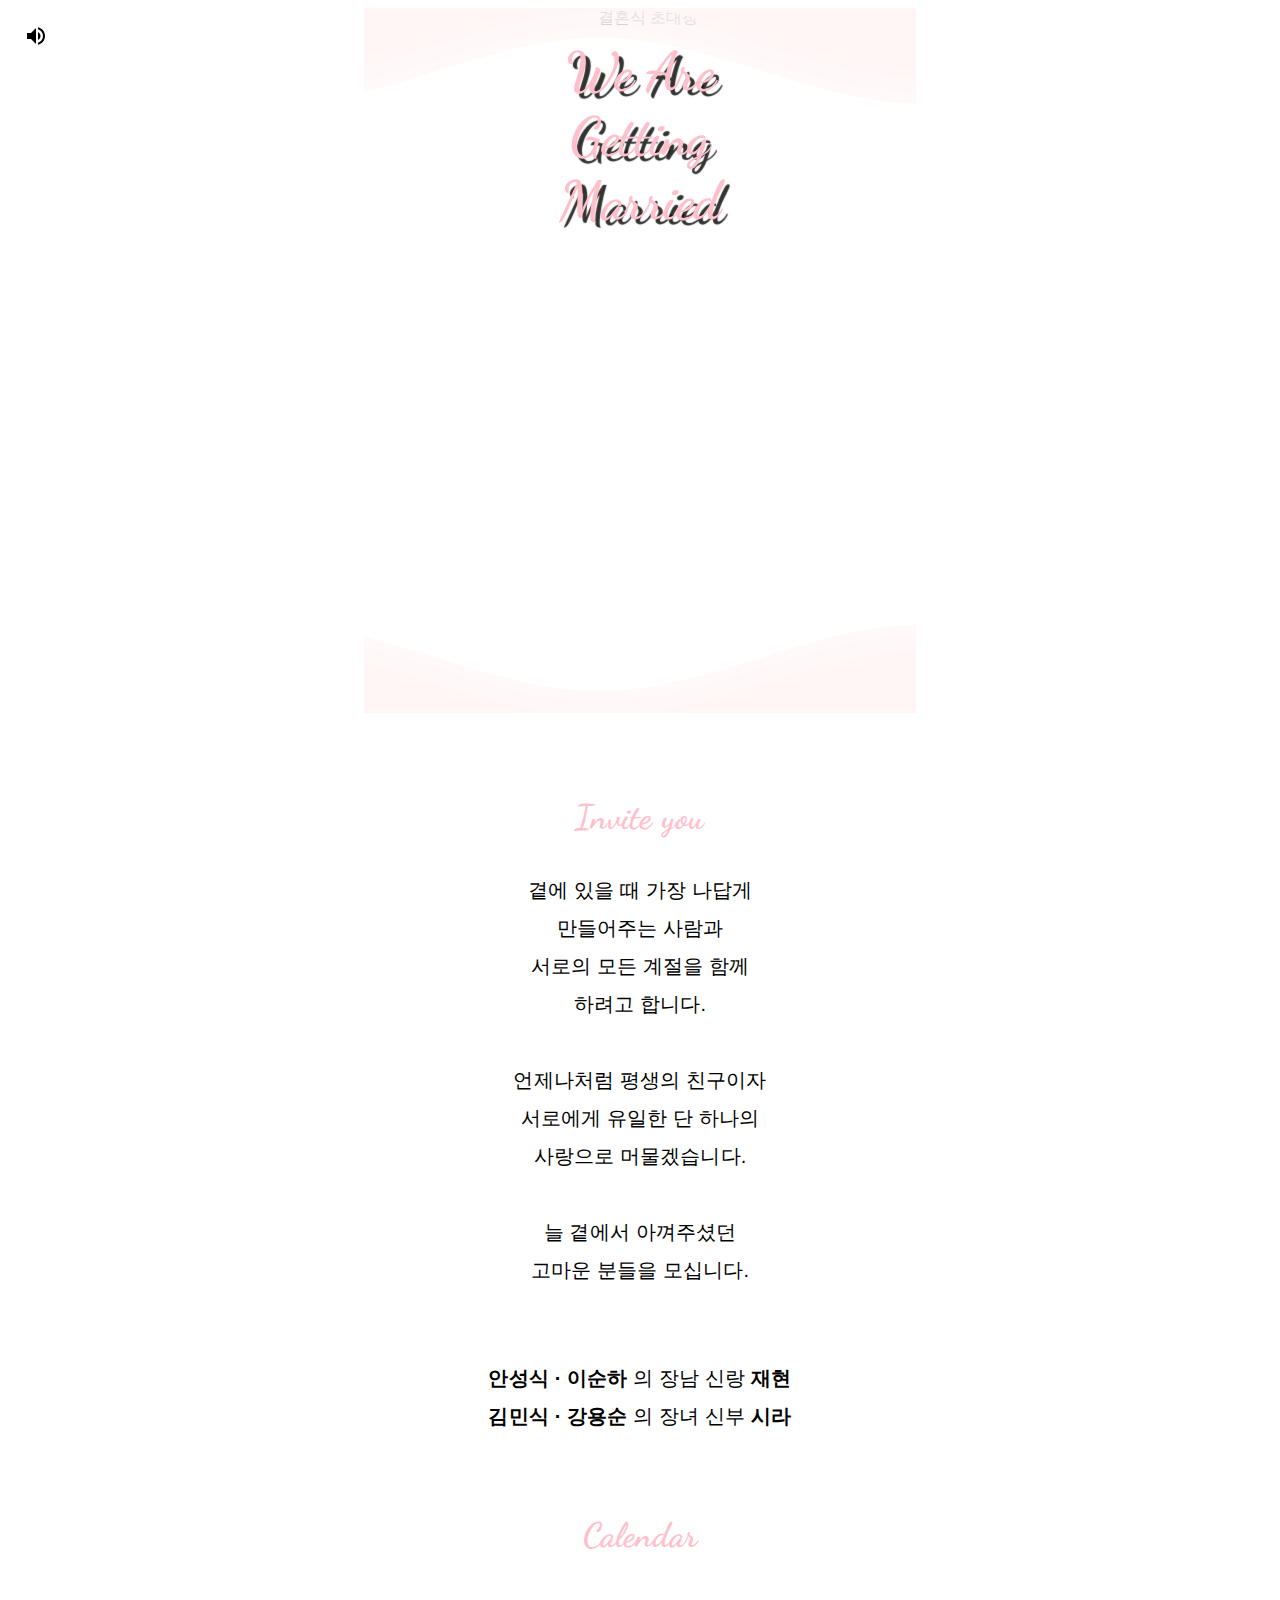
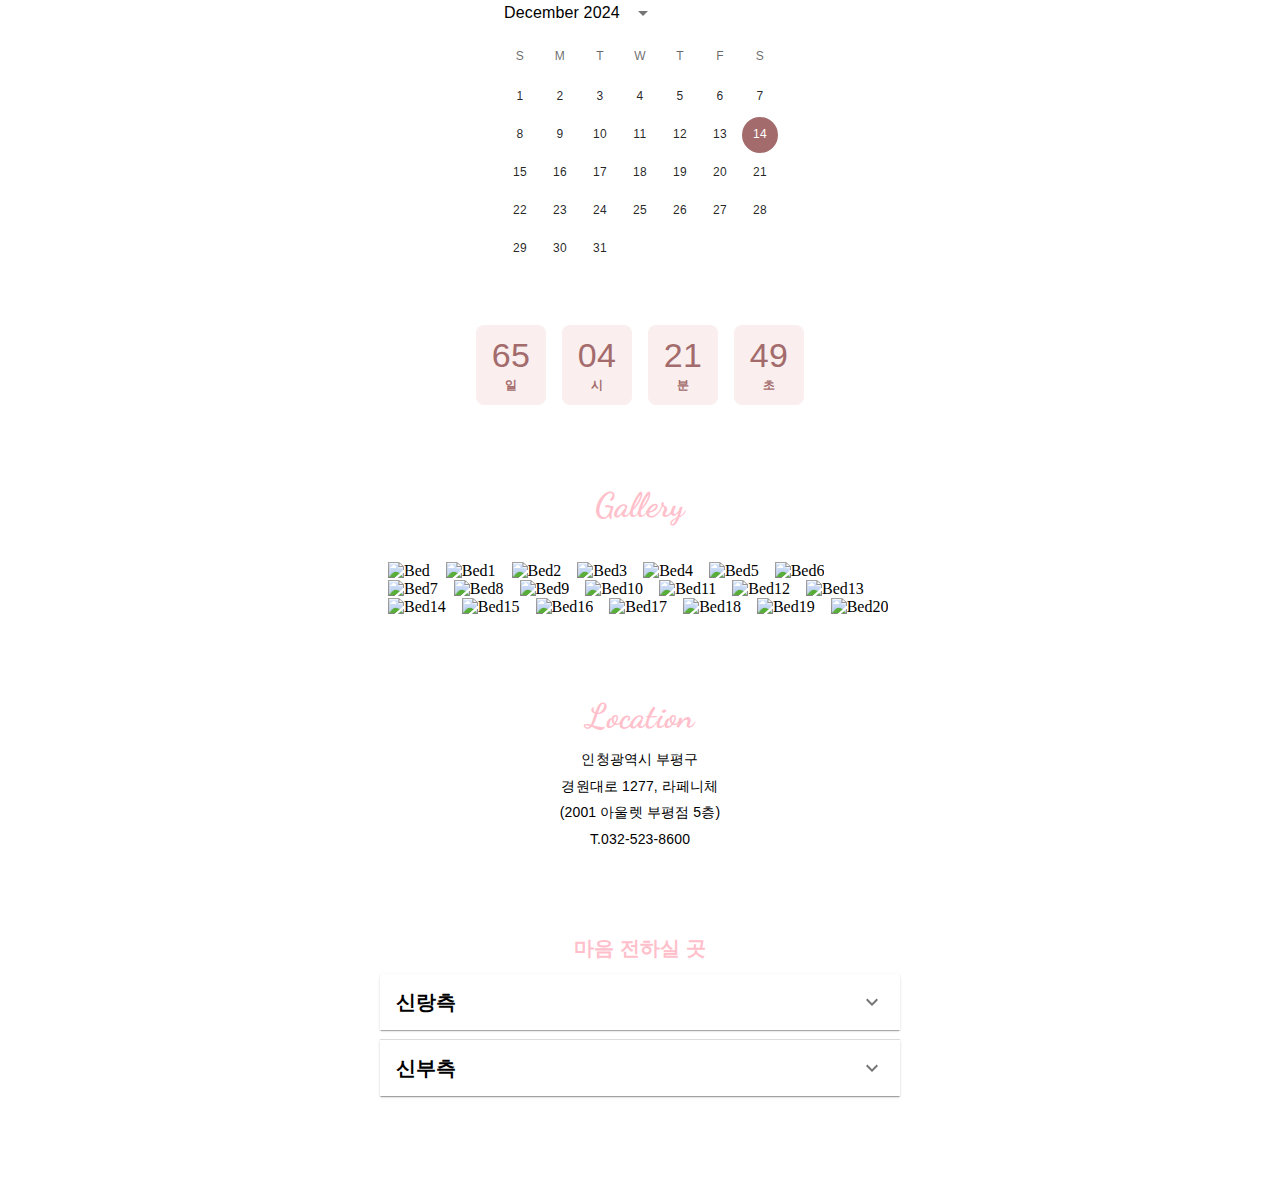
==== index.html @ e8ff27c6 "Updates" ====
<!DOCTYPE html><html lang="en"><head><meta charSet="utf-8"/><meta name="viewport" content="width=device-width, initial-scale=1"/><link rel="preload" as="image" href="/main_1.jpg"/><link rel="preload" as="image" href="kakaopay.png"/><link rel="stylesheet" href="/ajh/_next/static/css/ba6adec766090aa8.css" data-precedence="next"/><link rel="stylesheet" href="/ajh/_next/static/css/7514b5aaf83e8df6.css" data-precedence="next"/><link rel="preload" as="script" fetchPriority="low" href="/ajh/_next/static/chunks/webpack-3d4ddce7f3cbe8ee.js"/><script src="/ajh/_next/static/chunks/fd9d1056-6482b3bc336787c2.js" async=""></script><script src="/ajh/_next/static/chunks/117-571713e78b7c1368.js" async=""></script><script src="/ajh/_next/static/chunks/main-app-2fda31fdf99cb636.js" async=""></script><script src="/ajh/_next/static/chunks/53-534cd7934f22ae31.js" async=""></script><script src="/ajh/_next/static/chunks/app/page-641b9105ab0f2e46.js" async=""></script><meta name="music-credits" content="You’re free to use this song in any of your videos, but you must include the following in your video description (Copy &amp; Paste):"/><title>재현 ♡ 시라 결혼식에 초대합니다</title><meta name="description" content="Generated by JaeHyeon"/><link rel="icon" href="/ajh/favicon.ico" type="image/x-icon" sizes="16x16"/><link href="https://fonts.googleapis.com/css2?family=Dancing+Script:wght@400&amp;display=swap" rel="stylesheet"/><script src="/ajh/_next/static/chunks/polyfills-42372ed130431b0a.js" noModule=""></script></head><body><style data-emotion="css 1t477v4">.css-1t477v4{width:100%;margin-left:auto;box-sizing:border-box;margin-right:auto;padding-left:16px;padding-right:16px;padding:0px;text-align:center;position:relative;overflow:hidden;}@media (min-width:600px){.css-1t477v4{padding-left:24px;padding-right:24px;}}@media (min-width:600px){.css-1t477v4{max-width:600px;}}</style><div class="MuiContainer-root MuiContainer-maxWidthSm css-1t477v4"><style data-emotion="css yhthrf">.css-yhthrf{margin-bottom:24px;position:relative;height:709px;overflow:hidden;}</style><div class="MuiBox-root css-yhthrf"><img src="/main_1.jpg" alt="결혼식 초대장" style="height:100%;width:100%;object-fit:cover;position:absolute;top:0;left:0"/><div style="position:absolute;top:0;left:0;width:100%"><svg class="page_waves__WaD8W" xmlns="http://www.w3.org/2000/svg" xmlns:xlink="http://www.w3.org/1999/xlink" viewBox="0 24 150 28" preserveAspectRatio="none" shape-rendering="auto" style="transform:scaleY(-1)"><defs><path id="gentle-wave" d="M-160 44c30 0 58-18 88-18s 58 18 88 18 58-18 88-18 58 18 88 18 v44h-352z"></path></defs><g class="page_parallax__apMXu"><use xlink:href="#gentle-wave" x="48" y="9" fill="rgba(255,247,247,1)"></use><use xlink:href="#gentle-wave" x="48" y="0" fill="rgba(255,247,247,0.7)"></use><use xlink:href="#gentle-wave" x="48" y="3" fill="rgba(255,247,247,0.5)"></use><use xlink:href="#gentle-wave" x="48" y="5" fill="rgba(255,247,247,0.3)"></use><use xlink:href="#gentle-wave" x="48" y="7" fill="rgba(255,247,247,0.1)"></use></g></svg></div><style data-emotion="css oq9jub">.css-oq9jub{margin:0;font-family:"Roboto","Helvetica","Arial",sans-serif;font-weight:400;font-size:3rem;line-height:1.167;letter-spacing:0em;color:white;position:absolute;bottom:5%;left:5%;font-size:20px;font-family:Minion,sans-serif;}</style><h3 class="MuiTypography-root MuiTypography-h3 css-oq9jub">An Jae Hyeon</h3><style data-emotion="css 1r8v0hd">.css-1r8v0hd{margin:0;font-family:"Roboto","Helvetica","Arial",sans-serif;font-weight:400;font-size:3rem;line-height:1.167;letter-spacing:0em;color:white;position:absolute;bottom:5%;right:5%;font-size:20px;font-family:Minion,sans-serif;}</style><h3 class="MuiTypography-root MuiTypography-h3 css-1r8v0hd">Kim Si Ra</h3><style data-emotion="css 1itb5l7">.css-1itb5l7{position:absolute;top:4.5%;left:50%;}</style><div class="MuiBox-root css-1itb5l7"><style data-emotion="css opr54u">.css-opr54u{margin:0;font-family:"Roboto","Helvetica","Arial",sans-serif;font-weight:300;font-size:3.75rem;line-height:1.2;letter-spacing:-0.00833em;color:pink;font-size:54px;-webkit-transform:translateX(-50%);-moz-transform:translateX(-50%);-ms-transform:translateX(-50%);transform:translateX(-50%);font-weight:700;font-family:Dancing Script,cursive;text-shadow:5px 5px 1px rgba(0, 0, 0, 0.8);}</style><h2 class="MuiTypography-root MuiTypography-h2 css-opr54u">We Are Getting Married</h2><style data-emotion="css 1ym6esp">.css-1ym6esp{margin:0;font-family:"Roboto","Helvetica","Arial",sans-serif;font-weight:400;font-size:1rem;line-height:1.5;letter-spacing:0.00938em;color:white;left:50%;-webkit-transform:translateX(-50%);-moz-transform:translateX(-50%);-ms-transform:translateX(-50%);transform:translateX(-50%);font-size:1.2em;font-weight:700;font-family:Minion,sans-serif;}</style><p class="MuiTypography-root MuiTypography-body1 css-1ym6esp">December 14, 2024</p></div><div style="position:absolute;bottom:0;left:0;width:100%"><svg class="page_waves__WaD8W" xmlns="http://www.w3.org/2000/svg" xmlns:xlink="http://www.w3.org/1999/xlink" viewBox="0 24 150 28" preserveAspectRatio="none" shape-rendering="auto"><defs><path id="gentle-wave" d="M-160 44c30 0 58-18 88-18s 58 18 88 18 58-18 88-18 58 18 88 18 v44h-352z"></path></defs><g class="page_parallax__apMXu"><use xlink:href="#gentle-wave" x="48" y="9" fill="rgba(255,247,247,1)"></use><use xlink:href="#gentle-wave" x="48" y="2" fill="rgba(255,247,247,0.7)"></use><use xlink:href="#gentle-wave" x="48" y="5" fill="rgba(255,247,247,0.5)"></use><use xlink:href="#gentle-wave" x="48" y="7" fill="rgba(255,247,247,0.3)"></use><use xlink:href="#gentle-wave" x="48" y="9" fill="rgba(255,247,247,0.1)"></use></g></svg></div></div><style data-emotion="css 16jy14q">.css-16jy14q{margin-left:16px;margin-right:16px;text-align:center;margin-top:80px;}</style><div class="MuiBox-root css-16jy14q"><style data-emotion="css 4r3sz">.css-4r3sz{margin:0;font-family:"Roboto","Helvetica","Arial",sans-serif;font-weight:400;font-size:2.125rem;line-height:1.235;letter-spacing:0.00735em;color:pink;font-weight:700;font-family:Dancing Script,cursive;text-shadow:1px 1px 1px transparent;}</style><h4 class="MuiTypography-root MuiTypography-h4 css-4r3sz">Invite you</h4><style data-emotion="css 1hppn8x">.css-1hppn8x{margin:0;font-family:"Roboto","Helvetica","Arial",sans-serif;font-weight:500;font-size:1.25rem;line-height:1.6;letter-spacing:0.0075em;color:black;margin-top:32px;line-height:1.9;position:relative;display:inline-block;font-family:Jeju Myeongjo,sans-serif;z-index:1;}</style><h6 class="MuiTypography-root MuiTypography-h6 css-1hppn8x">곁에 있을 때 가장 나답게<br/> 만들어주는 사람과<br/>서로의 모든 계절을 함께<br/> 하려고 합니다.<br/><br/>언제나처럼 평생의 친구이자<br/>서로에게 유일한 단 하나의<br/> 사랑으로 머물겠습니다.<br/><br/>늘 곁에서 아껴주셨던 <br/>고마운 분들을 모십니다.<br/></h6><style data-emotion="css qrj4aw">.css-qrj4aw{margin:0;font-family:"Roboto","Helvetica","Arial",sans-serif;font-weight:500;font-size:1.25rem;line-height:1.6;letter-spacing:0.0075em;color:black;margin-top:32px;line-height:1.9;font-family:Jeju Myeongjo,sans-serif;z-index:1;}</style><h6 class="MuiTypography-root MuiTypography-h6 css-qrj4aw"><br/><span style="font-weight:bold">안성식 · 이순하</span> 의 장남 신랑 <span style="font-weight:bold">재현</span> <br/><span style="font-weight:bold">김민식 · 강용순</span> 의 장녀 신부 <span style="font-weight:bold">시라</span> <br/></h6></div><div class="MuiBox-root css-16jy14q"><h4 class="MuiTypography-root MuiTypography-h4 css-4r3sz">Calendar</h4><style data-emotion="css cbvz5p">.css-cbvz5p{display:-webkit-box;display:-webkit-flex;display:-ms-flexbox;display:flex;-webkit-box-pack:center;-ms-flex-pack:center;-webkit-justify-content:center;justify-content:center;-webkit-align-items:center;-webkit-box-align:center;-ms-flex-align:center;align-items:center;margin-top:16px;}</style><div class="MuiBox-root css-cbvz5p"><style data-emotion="css 147rllg">.css-147rllg{display:-webkit-box;display:-webkit-flex;display:-ms-flexbox;display:flex;-webkit-flex-direction:column;-ms-flex-direction:column;flex-direction:column;overflow:auto;padding-top:8px;}.css-147rllg>:not(style):not(style){margin:0;}.css-147rllg>:not(style)~:not(style){margin-top:32px;}</style><div class="MuiStack-root css-147rllg"><style data-emotion="css 1ob76hp">.css-1ob76hp{display:-webkit-box;display:-webkit-flex;display:-ms-flexbox;display:flex;-webkit-flex-direction:column;-ms-flex-direction:column;flex-direction:column;-webkit-align-items:stretch;-webkit-box-align:stretch;-ms-flex-align:stretch;align-items:stretch;}.css-1ob76hp>:not(style):not(style){margin:0;}.css-1ob76hp>:not(style)~:not(style){margin-top:8px;}</style><div class="MuiStack-root css-1ob76hp"><style data-emotion="css 1d0xuke">.css-1d0xuke{overflow:hidden;width:320px;max-height:336px;display:-webkit-box;display:-webkit-flex;display:-ms-flexbox;display:flex;-webkit-flex-direction:column;-ms-flex-direction:column;flex-direction:column;margin:0 auto;display:-webkit-box;display:-webkit-flex;display:-ms-flexbox;display:flex;-webkit-flex-direction:column;-ms-flex-direction:column;flex-direction:column;height:336px;}.css-1d0xuke .MuiPickersDay-root.Mui-selected{background-color:#a36b6b;color:white;}.css-1d0xuke .MuiPickersDay-root.Mui-selected:hover{background-color:#a36b6b;}</style><div class="MuiDateCalendar-root css-1d0xuke"><style data-emotion="css x79lsh">.css-x79lsh{display:-webkit-box;display:-webkit-flex;display:-ms-flexbox;display:flex;-webkit-align-items:center;-webkit-box-align:center;-ms-flex-align:center;align-items:center;margin-top:12px;margin-bottom:4px;padding-left:24px;padding-right:12px;max-height:40px;min-height:40px;}</style><div class="MuiPickersCalendarHeader-root css-x79lsh"><style data-emotion="css 16j77m4">.css-16j77m4{display:-webkit-box;display:-webkit-flex;display:-ms-flexbox;display:flex;overflow:hidden;-webkit-align-items:center;-webkit-box-align:center;-ms-flex-align:center;align-items:center;cursor:pointer;margin-right:auto;font-family:"Roboto","Helvetica","Arial",sans-serif;font-weight:500;font-size:1rem;line-height:1.5;letter-spacing:0.00938em;}</style><div role="presentation" aria-live="polite" class="MuiPickersCalendarHeader-labelContainer css-16j77m4"><style data-emotion="css 1bx5ylf">.css-1bx5ylf{display:block;position:relative;}</style><div class="MuiPickersFadeTransitionGroup-root css-1bx5ylf"><style data-emotion="css 1v994a0">.css-1v994a0{margin-right:6px;}</style><div id=":R1bahqfkq:-grid-label" class="MuiPickersCalendarHeader-label css-1v994a0" style="opacity:1">December 2024</div></div><style data-emotion="css 1po99kh">.css-1po99kh{margin-right:auto;}</style><style data-emotion="css 1jal4lv">.css-1jal4lv{text-align:center;-webkit-flex:0 0 auto;-ms-flex:0 0 auto;flex:0 0 auto;font-size:1.5rem;padding:8px;border-radius:50%;color:rgba(0, 0, 0, 0.54);-webkit-transition:background-color 150ms cubic-bezier(0.4, 0, 0.2, 1) 0ms;transition:background-color 150ms cubic-bezier(0.4, 0, 0.2, 1) 0ms;padding:5px;font-size:1.125rem;margin-right:auto;}.css-1jal4lv:hover{background-color:rgba(0, 0, 0, 0.04);}@media (hover: none){.css-1jal4lv:hover{background-color:transparent;}}.css-1jal4lv.Mui-disabled{background-color:transparent;color:rgba(0, 0, 0, 0.26);}</style><style data-emotion="css 1rste7c">.css-1rste7c{display:-webkit-inline-box;display:-webkit-inline-flex;display:-ms-inline-flexbox;display:inline-flex;-webkit-align-items:center;-webkit-box-align:center;-ms-flex-align:center;align-items:center;-webkit-box-pack:center;-ms-flex-pack:center;-webkit-justify-content:center;justify-content:center;position:relative;box-sizing:border-box;-webkit-tap-highlight-color:transparent;background-color:transparent;outline:0;border:0;margin:0;border-radius:0;padding:0;cursor:pointer;-webkit-user-select:none;-moz-user-select:none;-ms-user-select:none;user-select:none;vertical-align:middle;-moz-appearance:none;-webkit-appearance:none;-webkit-text-decoration:none;text-decoration:none;color:inherit;text-align:center;-webkit-flex:0 0 auto;-ms-flex:0 0 auto;flex:0 0 auto;font-size:1.5rem;padding:8px;border-radius:50%;color:rgba(0, 0, 0, 0.54);-webkit-transition:background-color 150ms cubic-bezier(0.4, 0, 0.2, 1) 0ms;transition:background-color 150ms cubic-bezier(0.4, 0, 0.2, 1) 0ms;padding:5px;font-size:1.125rem;margin-right:auto;}.css-1rste7c::-moz-focus-inner{border-style:none;}.css-1rste7c.Mui-disabled{pointer-events:none;cursor:default;}@media print{.css-1rste7c{-webkit-print-color-adjust:exact;color-adjust:exact;}}.css-1rste7c:hover{background-color:rgba(0, 0, 0, 0.04);}@media (hover: none){.css-1rste7c:hover{background-color:transparent;}}.css-1rste7c.Mui-disabled{background-color:transparent;color:rgba(0, 0, 0, 0.26);}</style><button class="MuiButtonBase-root MuiIconButton-root MuiIconButton-sizeSmall MuiPickersCalendarHeader-switchViewButton css-1rste7c" tabindex="0" type="button" aria-label="calendar view is open, switch to year view"><style data-emotion="css 7cg4rv">.css-7cg4rv{will-change:transform;-webkit-transition:-webkit-transform 300ms cubic-bezier(0.4, 0, 0.2, 1) 0ms;transition:transform 300ms cubic-bezier(0.4, 0, 0.2, 1) 0ms;-webkit-transform:rotate(0deg);-moz-transform:rotate(0deg);-ms-transform:rotate(0deg);transform:rotate(0deg);}</style><style data-emotion="css diciqf">.css-diciqf{-webkit-user-select:none;-moz-user-select:none;-ms-user-select:none;user-select:none;width:1em;height:1em;display:inline-block;-webkit-flex-shrink:0;-ms-flex-negative:0;flex-shrink:0;-webkit-transition:fill 200ms cubic-bezier(0.4, 0, 0.2, 1) 0ms;transition:fill 200ms cubic-bezier(0.4, 0, 0.2, 1) 0ms;fill:currentColor;font-size:1.5rem;will-change:transform;-webkit-transition:-webkit-transform 300ms cubic-bezier(0.4, 0, 0.2, 1) 0ms;transition:transform 300ms cubic-bezier(0.4, 0, 0.2, 1) 0ms;-webkit-transform:rotate(0deg);-moz-transform:rotate(0deg);-ms-transform:rotate(0deg);transform:rotate(0deg);}</style><svg class="MuiSvgIcon-root MuiSvgIcon-fontSizeMedium MuiPickersCalendarHeader-switchViewIcon css-diciqf" focusable="false" aria-hidden="true" viewBox="0 0 24 24" data-testid="ArrowDropDownIcon"><path d="M7 10l5 5 5-5z"></path></svg></button></div><style data-emotion="css k008qs">.css-k008qs{display:-webkit-box;display:-webkit-flex;display:-ms-flexbox;display:flex;}</style><div class="MuiPickersArrowSwitcher-root css-k008qs" style="opacity:0"><style data-emotion="css 934jfa">.css-934jfa{text-align:center;-webkit-flex:0 0 auto;-ms-flex:0 0 auto;flex:0 0 auto;font-size:1.5rem;padding:8px;border-radius:50%;color:rgba(0, 0, 0, 0.54);-webkit-transition:background-color 150ms cubic-bezier(0.4, 0, 0.2, 1) 0ms;transition:background-color 150ms cubic-bezier(0.4, 0, 0.2, 1) 0ms;margin-right:-12px;}.css-934jfa:hover{background-color:rgba(0, 0, 0, 0.04);}@media (hover: none){.css-934jfa:hover{background-color:transparent;}}.css-934jfa.Mui-disabled{background-color:transparent;color:rgba(0, 0, 0, 0.26);}</style><style data-emotion="css he4f45">.css-he4f45{display:-webkit-inline-box;display:-webkit-inline-flex;display:-ms-inline-flexbox;display:inline-flex;-webkit-align-items:center;-webkit-box-align:center;-ms-flex-align:center;align-items:center;-webkit-box-pack:center;-ms-flex-pack:center;-webkit-justify-content:center;justify-content:center;position:relative;box-sizing:border-box;-webkit-tap-highlight-color:transparent;background-color:transparent;outline:0;border:0;margin:0;border-radius:0;padding:0;cursor:pointer;-webkit-user-select:none;-moz-user-select:none;-ms-user-select:none;user-select:none;vertical-align:middle;-moz-appearance:none;-webkit-appearance:none;-webkit-text-decoration:none;text-decoration:none;color:inherit;text-align:center;-webkit-flex:0 0 auto;-ms-flex:0 0 auto;flex:0 0 auto;font-size:1.5rem;padding:8px;border-radius:50%;color:rgba(0, 0, 0, 0.54);-webkit-transition:background-color 150ms cubic-bezier(0.4, 0, 0.2, 1) 0ms;transition:background-color 150ms cubic-bezier(0.4, 0, 0.2, 1) 0ms;margin-right:-12px;}.css-he4f45::-moz-focus-inner{border-style:none;}.css-he4f45.Mui-disabled{pointer-events:none;cursor:default;}@media print{.css-he4f45{-webkit-print-color-adjust:exact;color-adjust:exact;}}.css-he4f45:hover{background-color:rgba(0, 0, 0, 0.04);}@media (hover: none){.css-he4f45:hover{background-color:transparent;}}.css-he4f45.Mui-disabled{background-color:transparent;color:rgba(0, 0, 0, 0.26);}</style><button class="MuiButtonBase-root MuiIconButton-root MuiIconButton-edgeEnd MuiIconButton-sizeMedium MuiPickersArrowSwitcher-button MuiPickersArrowSwitcher-previousIconButton css-he4f45" tabindex="0" type="button" title="Previous month" aria-label="Previous month"><style data-emotion="css f6aee4">.css-f6aee4{-webkit-user-select:none;-moz-user-select:none;-ms-user-select:none;user-select:none;width:1em;height:1em;display:inline-block;-webkit-flex-shrink:0;-ms-flex-negative:0;flex-shrink:0;-webkit-transition:fill 200ms cubic-bezier(0.4, 0, 0.2, 1) 0ms;transition:fill 200ms cubic-bezier(0.4, 0, 0.2, 1) 0ms;fill:currentColor;font-size:inherit;}</style><svg class="MuiSvgIcon-root MuiSvgIcon-fontSizeInherit MuiPickersArrowSwitcher-leftArrowIcon css-f6aee4" focusable="false" aria-hidden="true" viewBox="0 0 24 24" data-testid="ArrowLeftIcon"><path d="M15.41 16.59L10.83 12l4.58-4.59L14 6l-6 6 6 6 1.41-1.41z"></path></svg></button><style data-emotion="css 18puooo">.css-18puooo{width:24px;}</style><div class="MuiPickersArrowSwitcher-spacer css-18puooo"></div><style data-emotion="css susgqc">.css-susgqc{text-align:center;-webkit-flex:0 0 auto;-ms-flex:0 0 auto;flex:0 0 auto;font-size:1.5rem;padding:8px;border-radius:50%;color:rgba(0, 0, 0, 0.54);-webkit-transition:background-color 150ms cubic-bezier(0.4, 0, 0.2, 1) 0ms;transition:background-color 150ms cubic-bezier(0.4, 0, 0.2, 1) 0ms;margin-left:-12px;}.css-susgqc:hover{background-color:rgba(0, 0, 0, 0.04);}@media (hover: none){.css-susgqc:hover{background-color:transparent;}}.css-susgqc.Mui-disabled{background-color:transparent;color:rgba(0, 0, 0, 0.26);}</style><style data-emotion="css 13irztj">.css-13irztj{display:-webkit-inline-box;display:-webkit-inline-flex;display:-ms-inline-flexbox;display:inline-flex;-webkit-align-items:center;-webkit-box-align:center;-ms-flex-align:center;align-items:center;-webkit-box-pack:center;-ms-flex-pack:center;-webkit-justify-content:center;justify-content:center;position:relative;box-sizing:border-box;-webkit-tap-highlight-color:transparent;background-color:transparent;outline:0;border:0;margin:0;border-radius:0;padding:0;cursor:pointer;-webkit-user-select:none;-moz-user-select:none;-ms-user-select:none;user-select:none;vertical-align:middle;-moz-appearance:none;-webkit-appearance:none;-webkit-text-decoration:none;text-decoration:none;color:inherit;text-align:center;-webkit-flex:0 0 auto;-ms-flex:0 0 auto;flex:0 0 auto;font-size:1.5rem;padding:8px;border-radius:50%;color:rgba(0, 0, 0, 0.54);-webkit-transition:background-color 150ms cubic-bezier(0.4, 0, 0.2, 1) 0ms;transition:background-color 150ms cubic-bezier(0.4, 0, 0.2, 1) 0ms;margin-left:-12px;}.css-13irztj::-moz-focus-inner{border-style:none;}.css-13irztj.Mui-disabled{pointer-events:none;cursor:default;}@media print{.css-13irztj{-webkit-print-color-adjust:exact;color-adjust:exact;}}.css-13irztj:hover{background-color:rgba(0, 0, 0, 0.04);}@media (hover: none){.css-13irztj:hover{background-color:transparent;}}.css-13irztj.Mui-disabled{background-color:transparent;color:rgba(0, 0, 0, 0.26);}</style><button class="MuiButtonBase-root MuiIconButton-root MuiIconButton-edgeStart MuiIconButton-sizeMedium MuiPickersArrowSwitcher-button MuiPickersArrowSwitcher-nextIconButton css-13irztj" tabindex="0" type="button" title="Next month" aria-label="Next month"><svg class="MuiSvgIcon-root MuiSvgIcon-fontSizeInherit MuiPickersArrowSwitcher-rightArrowIcon css-f6aee4" focusable="false" aria-hidden="true" viewBox="0 0 24 24" data-testid="ArrowRightIcon"><path d="M8.59 16.59L13.17 12 8.59 7.41 10 6l6 6-6 6-1.41-1.41z"></path></svg></button></div></div><style data-emotion="css 1h73gvd">.css-1h73gvd{display:block;position:relative;}</style><div class="MuiPickersFadeTransitionGroup-root MuiDateCalendar-viewTransitionContainer css-1h73gvd"><div style="opacity:1"><div role="grid" aria-labelledby=":R1bahqfkq:-grid-label" class="MuiDayCalendar-root css-0"><style data-emotion="css 1n2mv2k">.css-1n2mv2k{display:-webkit-box;display:-webkit-flex;display:-ms-flexbox;display:flex;-webkit-box-pack:center;-ms-flex-pack:center;-webkit-justify-content:center;justify-content:center;-webkit-align-items:center;-webkit-box-align:center;-ms-flex-align:center;align-items:center;}</style><div role="row" class="MuiDayCalendar-header css-1n2mv2k"><style data-emotion="css 19dms39">.css-19dms39{width:36px;height:40px;margin:0 2px;text-align:center;display:-webkit-box;display:-webkit-flex;display:-ms-flexbox;display:flex;-webkit-box-pack:center;-ms-flex-pack:center;-webkit-justify-content:center;justify-content:center;-webkit-align-items:center;-webkit-box-align:center;-ms-flex-align:center;align-items:center;color:rgba(0, 0, 0, 0.6);}</style><style data-emotion="css 18f6ygi">.css-18f6ygi{margin:0;font-family:"Roboto","Helvetica","Arial",sans-serif;font-weight:400;font-size:0.75rem;line-height:1.66;letter-spacing:0.03333em;width:36px;height:40px;margin:0 2px;text-align:center;display:-webkit-box;display:-webkit-flex;display:-ms-flexbox;display:flex;-webkit-box-pack:center;-ms-flex-pack:center;-webkit-justify-content:center;justify-content:center;-webkit-align-items:center;-webkit-box-align:center;-ms-flex-align:center;align-items:center;color:rgba(0, 0, 0, 0.6);}</style><span class="MuiTypography-root MuiTypography-caption MuiDayCalendar-weekDayLabel css-18f6ygi" role="columnheader" aria-label="Sunday">S</span><span class="MuiTypography-root MuiTypography-caption MuiDayCalendar-weekDayLabel css-18f6ygi" role="columnheader" aria-label="Monday">M</span><span class="MuiTypography-root MuiTypography-caption MuiDayCalendar-weekDayLabel css-18f6ygi" role="columnheader" aria-label="Tuesday">T</span><span class="MuiTypography-root MuiTypography-caption MuiDayCalendar-weekDayLabel css-18f6ygi" role="columnheader" aria-label="Wednesday">W</span><span class="MuiTypography-root MuiTypography-caption MuiDayCalendar-weekDayLabel css-18f6ygi" role="columnheader" aria-label="Thursday">T</span><span class="MuiTypography-root MuiTypography-caption MuiDayCalendar-weekDayLabel css-18f6ygi" role="columnheader" aria-label="Friday">F</span><span class="MuiTypography-root MuiTypography-caption MuiDayCalendar-weekDayLabel css-18f6ygi" role="columnheader" aria-label="Saturday">S</span></div><style data-emotion="css 1h8fkga">.css-1h8fkga{min-height:240px;}</style><style data-emotion="css 1xuxf2l">.css-1xuxf2l{display:block;position:relative;overflow-x:hidden;min-height:240px;}.css-1xuxf2l>*{position:absolute;top:0;right:0;left:0;}.css-1xuxf2l .MuiPickersSlideTransition-slideEnter-left{will-change:transform;-webkit-transform:translate(100%);-moz-transform:translate(100%);-ms-transform:translate(100%);transform:translate(100%);z-index:1;}.css-1xuxf2l .MuiPickersSlideTransition-slideEnter-right{will-change:transform;-webkit-transform:translate(-100%);-moz-transform:translate(-100%);-ms-transform:translate(-100%);transform:translate(-100%);z-index:1;}.css-1xuxf2l .MuiPickersSlideTransition-slideEnterActive{-webkit-transform:translate(0%);-moz-transform:translate(0%);-ms-transform:translate(0%);transform:translate(0%);-webkit-transition:-webkit-transform 375ms cubic-bezier(0.35, 0.8, 0.4, 1) 0ms;transition:transform 375ms cubic-bezier(0.35, 0.8, 0.4, 1) 0ms;}.css-1xuxf2l .MuiPickersSlideTransition-slideExit{-webkit-transform:translate(0%);-moz-transform:translate(0%);-ms-transform:translate(0%);transform:translate(0%);}.css-1xuxf2l .MuiPickersSlideTransition-slideExitActiveLeft-left{will-change:transform;-webkit-transform:translate(-100%);-moz-transform:translate(-100%);-ms-transform:translate(-100%);transform:translate(-100%);-webkit-transition:-webkit-transform 375ms cubic-bezier(0.35, 0.8, 0.4, 1) 0ms;transition:transform 375ms cubic-bezier(0.35, 0.8, 0.4, 1) 0ms;z-index:0;}.css-1xuxf2l .MuiPickersSlideTransition-slideExitActiveLeft-right{will-change:transform;-webkit-transform:translate(100%);-moz-transform:translate(100%);-ms-transform:translate(100%);transform:translate(100%);-webkit-transition:-webkit-transform 375ms cubic-bezier(0.35, 0.8, 0.4, 1) 0ms;transition:transform 375ms cubic-bezier(0.35, 0.8, 0.4, 1) 0ms;z-index:0;}</style><div class="MuiPickersSlideTransition-root MuiDayCalendar-slideTransition css-1xuxf2l" role="presentation"><style data-emotion="css i6bazn">.css-i6bazn{overflow:hidden;}</style><div role="rowgroup" class="MuiDayCalendar-monthContainer css-i6bazn"><style data-emotion="css mvmu1r">.css-mvmu1r{margin:2px 0;display:-webkit-box;display:-webkit-flex;display:-ms-flexbox;display:flex;-webkit-box-pack:center;-ms-flex-pack:center;-webkit-justify-content:center;justify-content:center;}</style><div role="row" class="MuiDayCalendar-weekContainer css-mvmu1r" aria-rowindex="1"><style data-emotion="css 1gsx0b2">.css-1gsx0b2{font-family:"Roboto","Helvetica","Arial",sans-serif;font-weight:400;font-size:0.75rem;line-height:1.66;letter-spacing:0.03333em;width:36px;height:36px;border-radius:50%;padding:0;background-color:transparent;-webkit-transition:background-color 250ms cubic-bezier(0.4, 0, 0.2, 1) 0ms;transition:background-color 250ms cubic-bezier(0.4, 0, 0.2, 1) 0ms;color:rgba(0, 0, 0, 0.87);margin:0 2px;}@media (pointer: fine){.css-1gsx0b2:hover{background-color:rgba(25, 118, 210, 0.04);}}.css-1gsx0b2:focus{background-color:rgba(25, 118, 210, 0.12);}.css-1gsx0b2:focus.Mui-selected{will-change:background-color;background-color:#1565c0;}.css-1gsx0b2.Mui-selected{color:#fff;background-color:#1976d2;font-weight:500;}.css-1gsx0b2.Mui-selected:hover{will-change:background-color;background-color:#1565c0;}.css-1gsx0b2.Mui-disabled:not(.Mui-selected){color:rgba(0, 0, 0, 0.38);}.css-1gsx0b2.Mui-disabled.css-1gsx0b2.Mui-selected{opacity:0.6;}</style><style data-emotion="css a78wou">.css-a78wou{display:-webkit-inline-box;display:-webkit-inline-flex;display:-ms-inline-flexbox;display:inline-flex;-webkit-align-items:center;-webkit-box-align:center;-ms-flex-align:center;align-items:center;-webkit-box-pack:center;-ms-flex-pack:center;-webkit-justify-content:center;justify-content:center;position:relative;box-sizing:border-box;-webkit-tap-highlight-color:transparent;background-color:transparent;outline:0;border:0;margin:0;border-radius:0;padding:0;cursor:pointer;-webkit-user-select:none;-moz-user-select:none;-ms-user-select:none;user-select:none;vertical-align:middle;-moz-appearance:none;-webkit-appearance:none;-webkit-text-decoration:none;text-decoration:none;color:inherit;font-family:"Roboto","Helvetica","Arial",sans-serif;font-weight:400;font-size:0.75rem;line-height:1.66;letter-spacing:0.03333em;width:36px;height:36px;border-radius:50%;padding:0;background-color:transparent;-webkit-transition:background-color 250ms cubic-bezier(0.4, 0, 0.2, 1) 0ms;transition:background-color 250ms cubic-bezier(0.4, 0, 0.2, 1) 0ms;color:rgba(0, 0, 0, 0.87);margin:0 2px;}.css-a78wou::-moz-focus-inner{border-style:none;}.css-a78wou.Mui-disabled{pointer-events:none;cursor:default;}@media print{.css-a78wou{-webkit-print-color-adjust:exact;color-adjust:exact;}}@media (pointer: fine){.css-a78wou:hover{background-color:rgba(25, 118, 210, 0.04);}}.css-a78wou:focus{background-color:rgba(25, 118, 210, 0.12);}.css-a78wou:focus.Mui-selected{will-change:background-color;background-color:#1565c0;}.css-a78wou.Mui-selected{color:#fff;background-color:#1976d2;font-weight:500;}.css-a78wou.Mui-selected:hover{will-change:background-color;background-color:#1565c0;}.css-a78wou.Mui-disabled:not(.Mui-selected){color:rgba(0, 0, 0, 0.38);}.css-a78wou.Mui-disabled.css-a78wou.Mui-selected{opacity:0.6;}</style><button class="MuiButtonBase-root MuiPickersDay-root MuiPickersDay-dayWithMargin css-a78wou" tabindex="-1" type="button" role="gridcell" data-timestamp="1732978800000" aria-colindex="1" aria-selected="false">1</button><button class="MuiButtonBase-root MuiPickersDay-root MuiPickersDay-dayWithMargin css-a78wou" tabindex="-1" type="button" role="gridcell" data-timestamp="1733065200000" aria-colindex="2" aria-selected="false">2</button><button class="MuiButtonBase-root MuiPickersDay-root MuiPickersDay-dayWithMargin css-a78wou" tabindex="-1" type="button" role="gridcell" data-timestamp="1733151600000" aria-colindex="3" aria-selected="false">3</button><button class="MuiButtonBase-root MuiPickersDay-root MuiPickersDay-dayWithMargin css-a78wou" tabindex="-1" type="button" role="gridcell" data-timestamp="1733238000000" aria-colindex="4" aria-selected="false">4</button><button class="MuiButtonBase-root MuiPickersDay-root MuiPickersDay-dayWithMargin css-a78wou" tabindex="-1" type="button" role="gridcell" data-timestamp="1733324400000" aria-colindex="5" aria-selected="false">5</button><button class="MuiButtonBase-root MuiPickersDay-root MuiPickersDay-dayWithMargin css-a78wou" tabindex="-1" type="button" role="gridcell" data-timestamp="1733410800000" aria-colindex="6" aria-selected="false">6</button><button class="MuiButtonBase-root MuiPickersDay-root MuiPickersDay-dayWithMargin css-a78wou" tabindex="-1" type="button" role="gridcell" data-timestamp="1733497200000" aria-colindex="7" aria-selected="false">7</button></div><div role="row" class="MuiDayCalendar-weekContainer css-mvmu1r" aria-rowindex="2"><button class="MuiButtonBase-root MuiPickersDay-root MuiPickersDay-dayWithMargin css-a78wou" tabindex="-1" type="button" role="gridcell" data-timestamp="1733583600000" aria-colindex="1" aria-selected="false">8</button><button class="MuiButtonBase-root MuiPickersDay-root MuiPickersDay-dayWithMargin css-a78wou" tabindex="-1" type="button" role="gridcell" data-timestamp="1733670000000" aria-colindex="2" aria-selected="false">9</button><button class="MuiButtonBase-root MuiPickersDay-root MuiPickersDay-dayWithMargin css-a78wou" tabindex="-1" type="button" role="gridcell" data-timestamp="1733756400000" aria-colindex="3" aria-selected="false">10</button><button class="MuiButtonBase-root MuiPickersDay-root MuiPickersDay-dayWithMargin css-a78wou" tabindex="-1" type="button" role="gridcell" data-timestamp="1733842800000" aria-colindex="4" aria-selected="false">11</button><button class="MuiButtonBase-root MuiPickersDay-root MuiPickersDay-dayWithMargin css-a78wou" tabindex="-1" type="button" role="gridcell" data-timestamp="1733929200000" aria-colindex="5" aria-selected="false">12</button><button class="MuiButtonBase-root MuiPickersDay-root MuiPickersDay-dayWithMargin css-a78wou" tabindex="-1" type="button" role="gridcell" data-timestamp="1734015600000" aria-colindex="6" aria-selected="false">13</button><button class="MuiButtonBase-root MuiPickersDay-root Mui-selected MuiPickersDay-dayWithMargin css-a78wou" tabindex="0" type="button" role="gridcell" data-timestamp="1734102000000" aria-colindex="7" aria-selected="true">14</button></div><div role="row" class="MuiDayCalendar-weekContainer css-mvmu1r" aria-rowindex="3"><button class="MuiButtonBase-root MuiPickersDay-root MuiPickersDay-dayWithMargin css-a78wou" tabindex="-1" type="button" role="gridcell" data-timestamp="1734188400000" aria-colindex="1" aria-selected="false">15</button><button class="MuiButtonBase-root MuiPickersDay-root MuiPickersDay-dayWithMargin css-a78wou" tabindex="-1" type="button" role="gridcell" data-timestamp="1734274800000" aria-colindex="2" aria-selected="false">16</button><button class="MuiButtonBase-root MuiPickersDay-root MuiPickersDay-dayWithMargin css-a78wou" tabindex="-1" type="button" role="gridcell" data-timestamp="1734361200000" aria-colindex="3" aria-selected="false">17</button><button class="MuiButtonBase-root MuiPickersDay-root MuiPickersDay-dayWithMargin css-a78wou" tabindex="-1" type="button" role="gridcell" data-timestamp="1734447600000" aria-colindex="4" aria-selected="false">18</button><button class="MuiButtonBase-root MuiPickersDay-root MuiPickersDay-dayWithMargin css-a78wou" tabindex="-1" type="button" role="gridcell" data-timestamp="1734534000000" aria-colindex="5" aria-selected="false">19</button><button class="MuiButtonBase-root MuiPickersDay-root MuiPickersDay-dayWithMargin css-a78wou" tabindex="-1" type="button" role="gridcell" data-timestamp="1734620400000" aria-colindex="6" aria-selected="false">20</button><button class="MuiButtonBase-root MuiPickersDay-root MuiPickersDay-dayWithMargin css-a78wou" tabindex="-1" type="button" role="gridcell" data-timestamp="1734706800000" aria-colindex="7" aria-selected="false">21</button></div><div role="row" class="MuiDayCalendar-weekContainer css-mvmu1r" aria-rowindex="4"><button class="MuiButtonBase-root MuiPickersDay-root MuiPickersDay-dayWithMargin css-a78wou" tabindex="-1" type="button" role="gridcell" data-timestamp="1734793200000" aria-colindex="1" aria-selected="false">22</button><button class="MuiButtonBase-root MuiPickersDay-root MuiPickersDay-dayWithMargin css-a78wou" tabindex="-1" type="button" role="gridcell" data-timestamp="1734879600000" aria-colindex="2" aria-selected="false">23</button><button class="MuiButtonBase-root MuiPickersDay-root MuiPickersDay-dayWithMargin css-a78wou" tabindex="-1" type="button" role="gridcell" data-timestamp="1734966000000" aria-colindex="3" aria-selected="false">24</button><button class="MuiButtonBase-root MuiPickersDay-root MuiPickersDay-dayWithMargin css-a78wou" tabindex="-1" type="button" role="gridcell" data-timestamp="1735052400000" aria-colindex="4" aria-selected="false">25</button><button class="MuiButtonBase-root MuiPickersDay-root MuiPickersDay-dayWithMargin css-a78wou" tabindex="-1" type="button" role="gridcell" data-timestamp="1735138800000" aria-colindex="5" aria-selected="false">26</button><button class="MuiButtonBase-root MuiPickersDay-root MuiPickersDay-dayWithMargin css-a78wou" tabindex="-1" type="button" role="gridcell" data-timestamp="1735225200000" aria-colindex="6" aria-selected="false">27</button><button class="MuiButtonBase-root MuiPickersDay-root MuiPickersDay-dayWithMargin css-a78wou" tabindex="-1" type="button" role="gridcell" data-timestamp="1735311600000" aria-colindex="7" aria-selected="false">28</button></div><div role="row" class="MuiDayCalendar-weekContainer css-mvmu1r" aria-rowindex="5"><button class="MuiButtonBase-root MuiPickersDay-root MuiPickersDay-dayWithMargin css-a78wou" tabindex="-1" type="button" role="gridcell" data-timestamp="1735398000000" aria-colindex="1" aria-selected="false">29</button><button class="MuiButtonBase-root MuiPickersDay-root MuiPickersDay-dayWithMargin css-a78wou" tabindex="-1" type="button" role="gridcell" data-timestamp="1735484400000" aria-colindex="2" aria-selected="false">30</button><button class="MuiButtonBase-root MuiPickersDay-root MuiPickersDay-dayWithMargin css-a78wou" tabindex="-1" type="button" role="gridcell" data-timestamp="1735570800000" aria-colindex="3" aria-selected="false">31</button><style data-emotion="css unuio0">.css-unuio0{font-family:"Roboto","Helvetica","Arial",sans-serif;font-weight:400;font-size:0.75rem;line-height:1.66;letter-spacing:0.03333em;width:36px;height:36px;border-radius:50%;padding:0;background-color:transparent;-webkit-transition:background-color 250ms cubic-bezier(0.4, 0, 0.2, 1) 0ms;transition:background-color 250ms cubic-bezier(0.4, 0, 0.2, 1) 0ms;color:rgba(0, 0, 0, 0.87);opacity:0;pointer-events:none;margin:0 2px;}@media (pointer: fine){.css-unuio0:hover{background-color:rgba(25, 118, 210, 0.04);}}.css-unuio0:focus{background-color:rgba(25, 118, 210, 0.12);}.css-unuio0:focus.Mui-selected{will-change:background-color;background-color:#1565c0;}.css-unuio0.Mui-selected{color:#fff;background-color:#1976d2;font-weight:500;}.css-unuio0.Mui-selected:hover{will-change:background-color;background-color:#1565c0;}.css-unuio0.Mui-disabled:not(.Mui-selected){color:rgba(0, 0, 0, 0.38);}.css-unuio0.Mui-disabled.css-unuio0.Mui-selected{opacity:0.6;}</style><div class="MuiPickersDay-root MuiPickersDay-dayWithMargin MuiPickersDay-hiddenDaySpacingFiller MuiPickersDay-hiddenDaySpacingFiller css-unuio0" role="gridcell"></div><div class="MuiPickersDay-root MuiPickersDay-dayWithMargin MuiPickersDay-hiddenDaySpacingFiller MuiPickersDay-hiddenDaySpacingFiller css-unuio0" role="gridcell"></div><div class="MuiPickersDay-root MuiPickersDay-dayWithMargin MuiPickersDay-hiddenDaySpacingFiller MuiPickersDay-hiddenDaySpacingFiller css-unuio0" role="gridcell"></div><div class="MuiPickersDay-root MuiPickersDay-dayWithMargin MuiPickersDay-hiddenDaySpacingFiller MuiPickersDay-hiddenDaySpacingFiller css-unuio0" role="gridcell"></div></div></div></div></div></div></div></div></div></div></div><style data-emotion="css 1xxl6si">.css-1xxl6si{display:-webkit-box;display:-webkit-flex;display:-ms-flexbox;display:flex;-webkit-box-pack:center;-ms-flex-pack:center;-webkit-justify-content:center;justify-content:center;-webkit-align-items:center;-webkit-box-align:center;-ms-flex-align:center;align-items:center;margin-top:8px;}</style><div class="MuiBox-root css-1xxl6si"><style data-emotion="css 1qr6k2v">.css-1qr6k2v{margin-left:8px;margin-right:8px;text-align:center;width:70px;height:80px;background-color:#faeeee;color:#a36b6b;border-radius:8px;display:-webkit-box;display:-webkit-flex;display:-ms-flexbox;display:flex;-webkit-flex-direction:column;-ms-flex-direction:column;flex-direction:column;-webkit-box-pack:center;-ms-flex-pack:center;-webkit-justify-content:center;justify-content:center;-webkit-align-items:center;-webkit-box-align:center;-ms-flex-align:center;align-items:center;-webkit-animation:fade 0.5s;animation:fade 0.5s;}</style><div class="MuiBox-root css-1qr6k2v"><style data-emotion="css 1b7usig">.css-1b7usig{margin:0;font-family:"Roboto","Helvetica","Arial",sans-serif;font-weight:400;font-size:2.125rem;line-height:1.235;letter-spacing:0.00735em;}</style><h4 class="MuiTypography-root MuiTypography-h4 css-1b7usig"> <!-- -->65</h4><style data-emotion="css 1k1up7r">.css-1k1up7r{margin:0;font-family:"Roboto","Helvetica","Arial",sans-serif;font-weight:400;font-size:0.875rem;line-height:1.43;letter-spacing:0.01071em;font-weight:700;font-size:0.75rem;}</style><p class="MuiTypography-root MuiTypography-body2 css-1k1up7r">일</p></div><div class="MuiBox-root css-1qr6k2v"><h4 class="MuiTypography-root MuiTypography-h4 css-1b7usig"> <!-- -->04</h4><p class="MuiTypography-root MuiTypography-body2 css-1k1up7r">시</p></div><div class="MuiBox-root css-1qr6k2v"><h4 class="MuiTypography-root MuiTypography-h4 css-1b7usig"> <!-- -->21</h4><p class="MuiTypography-root MuiTypography-body2 css-1k1up7r">분</p></div><div class="MuiBox-root css-1qr6k2v"><h4 class="MuiTypography-root MuiTypography-h4 css-1b7usig"> <!-- -->49</h4><p class="MuiTypography-root MuiTypography-body2 css-1k1up7r">초</p></div></div></div><div class="MuiBox-root css-16jy14q"><style data-emotion="css 1aouoyx">.css-1aouoyx{margin:0;font-family:"Roboto","Helvetica","Arial",sans-serif;font-weight:400;font-size:2.125rem;line-height:1.235;letter-spacing:0.00735em;color:pink;font-weight:700;font-family:Dancing Script,cursive;text-shadow:1px 1px 1px transparent;padding-bottom:35px;}</style><h4 class="MuiTypography-root MuiTypography-h4 css-1aouoyx">Gallery</h4><style data-emotion="css g48k1w">.css-g48k1w{overflow-x:auto;display:-webkit-box;display:-webkit-flex;display:-ms-flexbox;display:flex;-webkit-flex-direction:column;-ms-flex-direction:column;flex-direction:column;}</style><div class="MuiBox-root css-g48k1w"><div class="MuiBox-root css-k008qs"><style data-emotion="css 18fk3ag">.css-18fk3ag{display:inline-block;margin-left:8px;margin-right:8px;}</style><div class="MuiBox-root css-18fk3ag"><img src="main_1.jpg" alt="Bed" loading="lazy" style="cursor:pointer;width:108px;height:auto"/></div><div class="MuiBox-root css-18fk3ag"><img src="main_1.jpg" alt="Bed1" loading="lazy" style="cursor:pointer;width:108px;height:auto"/></div><div class="MuiBox-root css-18fk3ag"><img src="main_1.jpg" alt="Bed2" loading="lazy" style="cursor:pointer;width:108px;height:auto"/></div><div class="MuiBox-root css-18fk3ag"><img src="main_1.jpg" alt="Bed3" loading="lazy" style="cursor:pointer;width:108px;height:auto"/></div><div class="MuiBox-root css-18fk3ag"><img src="main_1.jpg" alt="Bed4" loading="lazy" style="cursor:pointer;width:108px;height:auto"/></div><div class="MuiBox-root css-18fk3ag"><img src="main_1.jpg" alt="Bed5" loading="lazy" style="cursor:pointer;width:108px;height:auto"/></div><div class="MuiBox-root css-18fk3ag"><img src="main_1.jpg" alt="Bed6" loading="lazy" style="cursor:pointer;width:108px;height:auto"/></div></div><div class="MuiBox-root css-k008qs"><div class="MuiBox-root css-18fk3ag"><img src="main_1.jpg" alt="Bed7" loading="lazy" style="cursor:pointer;width:108px;height:auto"/></div><div class="MuiBox-root css-18fk3ag"><img src="main_1.jpg" alt="Bed8" loading="lazy" style="cursor:pointer;width:108px;height:auto"/></div><div class="MuiBox-root css-18fk3ag"><img src="main_1.jpg" alt="Bed9" loading="lazy" style="cursor:pointer;width:108px;height:auto"/></div><div class="MuiBox-root css-18fk3ag"><img src="main_1.jpg" alt="Bed10" loading="lazy" style="cursor:pointer;width:108px;height:auto"/></div><div class="MuiBox-root css-18fk3ag"><img src="main_1.jpg" alt="Bed11" loading="lazy" style="cursor:pointer;width:108px;height:auto"/></div><div class="MuiBox-root css-18fk3ag"><img src="main_1.jpg" alt="Bed12" loading="lazy" style="cursor:pointer;width:108px;height:auto"/></div><div class="MuiBox-root css-18fk3ag"><img src="main_1.jpg" alt="Bed13" loading="lazy" style="cursor:pointer;width:108px;height:auto"/></div></div><div class="MuiBox-root css-k008qs"><div class="MuiBox-root css-18fk3ag"><img src="main_1.jpg" alt="Bed14" loading="lazy" style="cursor:pointer;width:108px;height:auto"/></div><div class="MuiBox-root css-18fk3ag"><img src="main_1.jpg" alt="Bed15" loading="lazy" style="cursor:pointer;width:108px;height:auto"/></div><div class="MuiBox-root css-18fk3ag"><img src="main_1.jpg" alt="Bed16" loading="lazy" style="cursor:pointer;width:108px;height:auto"/></div><div class="MuiBox-root css-18fk3ag"><img src="main_1.jpg" alt="Bed17" loading="lazy" style="cursor:pointer;width:108px;height:auto"/></div><div class="MuiBox-root css-18fk3ag"><img src="main_1.jpg" alt="Bed18" loading="lazy" style="cursor:pointer;width:108px;height:auto"/></div><div class="MuiBox-root css-18fk3ag"><img src="main_1.jpg" alt="Bed19" loading="lazy" style="cursor:pointer;width:108px;height:auto"/></div><div class="MuiBox-root css-18fk3ag"><img src="main_1.jpg" alt="Bed20" loading="lazy" style="cursor:pointer;width:108px;height:auto"/></div></div></div></div><div class="MuiBox-root css-16jy14q"><h4 class="MuiTypography-root MuiTypography-h4 css-4r3sz">Location</h4><style data-emotion="css 1780b1i">.css-1780b1i{margin:0;font-family:"Roboto","Helvetica","Arial",sans-serif;font-weight:400;font-size:0.875rem;line-height:1.43;letter-spacing:0.01071em;color:black;margin-top:8px;line-height:1.9;position:relative;display:inline-block;font-family:Jeju Myeongjo,sans-serif;z-index:1;}</style><p class="MuiTypography-root MuiTypography-body2 css-1780b1i">인청광역시 부평구<br/> 경원대로 1277, 라페니체 <br/>(2001 아울렛 부평점 5층)<br/>T.032-523-8600</p><style data-emotion="css 164r41r">.css-164r41r{margin-top:8px;}</style><div class="MuiBox-root css-164r41r"></div></div><style data-emotion="css shxbhe">.css-shxbhe{margin-left:16px;margin-right:16px;text-align:center;margin-top:80px;margin-bottom:80px;}</style><div class="MuiBox-root css-shxbhe"><style data-emotion="css 133ltt2">.css-133ltt2{margin:0;font-family:"Roboto","Helvetica","Arial",sans-serif;font-weight:500;font-size:1.25rem;line-height:1.6;letter-spacing:0.0075em;color:pink;font-weight:700;font-family:Jeju Myeongjo,sans-serif;text-shadow:1px 1px 1px transparent;padding-bottom:10px;}</style><h6 class="MuiTypography-root MuiTypography-h6 css-133ltt2">마음 전하실 곳</h6><style data-emotion="css 16vcfsf">.css-16vcfsf{position:relative;-webkit-transition:margin 150ms cubic-bezier(0.4, 0, 0.2, 1) 0ms;transition:margin 150ms cubic-bezier(0.4, 0, 0.2, 1) 0ms;overflow-anchor:none;border-radius:0;margin-bottom:10px;}.css-16vcfsf::before{position:absolute;left:0;top:-1px;right:0;height:1px;content:"";opacity:1;background-color:rgba(0, 0, 0, 0.12);-webkit-transition:opacity 150ms cubic-bezier(0.4, 0, 0.2, 1) 0ms,background-color 150ms cubic-bezier(0.4, 0, 0.2, 1) 0ms;transition:opacity 150ms cubic-bezier(0.4, 0, 0.2, 1) 0ms,background-color 150ms cubic-bezier(0.4, 0, 0.2, 1) 0ms;}.css-16vcfsf:first-of-type::before{display:none;}.css-16vcfsf.Mui-expanded::before{opacity:0;}.css-16vcfsf.Mui-expanded:first-of-type{margin-top:0;}.css-16vcfsf.Mui-expanded:last-of-type{margin-bottom:0;}.css-16vcfsf.Mui-expanded+.css-16vcfsf.Mui-expanded::before{display:none;}.css-16vcfsf.Mui-disabled{background-color:rgba(0, 0, 0, 0.12);}.css-16vcfsf:first-of-type{border-top-left-radius:4px;border-top-right-radius:4px;}.css-16vcfsf:last-of-type{border-bottom-left-radius:4px;border-bottom-right-radius:4px;}@supports (-ms-ime-align: auto){.css-16vcfsf:last-of-type{border-bottom-left-radius:0;border-bottom-right-radius:0;}}.css-16vcfsf.Mui-expanded{margin:16px 0;}</style><style data-emotion="css 159e5op">.css-159e5op{background-color:#fff;color:rgba(0, 0, 0, 0.87);-webkit-transition:box-shadow 300ms cubic-bezier(0.4, 0, 0.2, 1) 0ms;transition:box-shadow 300ms cubic-bezier(0.4, 0, 0.2, 1) 0ms;border-radius:4px;box-shadow:var(--Paper-shadow);background-image:var(--Paper-overlay);position:relative;-webkit-transition:margin 150ms cubic-bezier(0.4, 0, 0.2, 1) 0ms;transition:margin 150ms cubic-bezier(0.4, 0, 0.2, 1) 0ms;overflow-anchor:none;border-radius:0;margin-bottom:10px;}.css-159e5op::before{position:absolute;left:0;top:-1px;right:0;height:1px;content:"";opacity:1;background-color:rgba(0, 0, 0, 0.12);-webkit-transition:opacity 150ms cubic-bezier(0.4, 0, 0.2, 1) 0ms,background-color 150ms cubic-bezier(0.4, 0, 0.2, 1) 0ms;transition:opacity 150ms cubic-bezier(0.4, 0, 0.2, 1) 0ms,background-color 150ms cubic-bezier(0.4, 0, 0.2, 1) 0ms;}.css-159e5op:first-of-type::before{display:none;}.css-159e5op.Mui-expanded::before{opacity:0;}.css-159e5op.Mui-expanded:first-of-type{margin-top:0;}.css-159e5op.Mui-expanded:last-of-type{margin-bottom:0;}.css-159e5op.Mui-expanded+.css-159e5op.Mui-expanded::before{display:none;}.css-159e5op.Mui-disabled{background-color:rgba(0, 0, 0, 0.12);}.css-159e5op:first-of-type{border-top-left-radius:4px;border-top-right-radius:4px;}.css-159e5op:last-of-type{border-bottom-left-radius:4px;border-bottom-right-radius:4px;}@supports (-ms-ime-align: auto){.css-159e5op:last-of-type{border-bottom-left-radius:0;border-bottom-right-radius:0;}}.css-159e5op.Mui-expanded{margin:16px 0;}</style><div class="MuiPaper-root MuiPaper-elevation MuiPaper-rounded MuiPaper-elevation1 MuiAccordion-root MuiAccordion-rounded MuiAccordion-gutters css-159e5op" style="--Paper-shadow:0px 2px 1px -1px rgba(0,0,0,0.2),0px 1px 1px 0px rgba(0,0,0,0.14),0px 1px 3px 0px rgba(0,0,0,0.12)"><style data-emotion="css 14m00pi">.css-14m00pi{all:unset;}</style><h3 class="MuiAccordion-heading css-14m00pi"><style data-emotion="css 1xfr0ul">.css-1xfr0ul{display:-webkit-box;display:-webkit-flex;display:-ms-flexbox;display:flex;min-height:48px;padding:0px 16px;-webkit-transition:min-height 150ms cubic-bezier(0.4, 0, 0.2, 1) 0ms,background-color 150ms cubic-bezier(0.4, 0, 0.2, 1) 0ms;transition:min-height 150ms cubic-bezier(0.4, 0, 0.2, 1) 0ms,background-color 150ms cubic-bezier(0.4, 0, 0.2, 1) 0ms;}.css-1xfr0ul.Mui-focusVisible{background-color:rgba(0, 0, 0, 0.12);}.css-1xfr0ul.Mui-disabled{opacity:0.38;}.css-1xfr0ul:hover:not(.Mui-disabled){cursor:pointer;}.css-1xfr0ul.Mui-expanded{min-height:64px;}</style><style data-emotion="css 1oqimao">.css-1oqimao{display:-webkit-inline-box;display:-webkit-inline-flex;display:-ms-inline-flexbox;display:inline-flex;-webkit-align-items:center;-webkit-box-align:center;-ms-flex-align:center;align-items:center;-webkit-box-pack:center;-ms-flex-pack:center;-webkit-justify-content:center;justify-content:center;position:relative;box-sizing:border-box;-webkit-tap-highlight-color:transparent;background-color:transparent;outline:0;border:0;margin:0;border-radius:0;padding:0;cursor:pointer;-webkit-user-select:none;-moz-user-select:none;-ms-user-select:none;user-select:none;vertical-align:middle;-moz-appearance:none;-webkit-appearance:none;-webkit-text-decoration:none;text-decoration:none;color:inherit;display:-webkit-box;display:-webkit-flex;display:-ms-flexbox;display:flex;min-height:48px;padding:0px 16px;-webkit-transition:min-height 150ms cubic-bezier(0.4, 0, 0.2, 1) 0ms,background-color 150ms cubic-bezier(0.4, 0, 0.2, 1) 0ms;transition:min-height 150ms cubic-bezier(0.4, 0, 0.2, 1) 0ms,background-color 150ms cubic-bezier(0.4, 0, 0.2, 1) 0ms;}.css-1oqimao::-moz-focus-inner{border-style:none;}.css-1oqimao.Mui-disabled{pointer-events:none;cursor:default;}@media print{.css-1oqimao{-webkit-print-color-adjust:exact;color-adjust:exact;}}.css-1oqimao.Mui-focusVisible{background-color:rgba(0, 0, 0, 0.12);}.css-1oqimao.Mui-disabled{opacity:0.38;}.css-1oqimao:hover:not(.Mui-disabled){cursor:pointer;}.css-1oqimao.Mui-expanded{min-height:64px;}</style><div class="MuiButtonBase-root MuiAccordionSummary-root MuiAccordionSummary-gutters css-1oqimao" tabindex="0" role="button" aria-expanded="false"><style data-emotion="css l0jafl">.css-l0jafl{display:-webkit-box;display:-webkit-flex;display:-ms-flexbox;display:flex;-webkit-box-flex:1;-webkit-flex-grow:1;-ms-flex-positive:1;flex-grow:1;margin:12px 0;-webkit-transition:margin 150ms cubic-bezier(0.4, 0, 0.2, 1) 0ms;transition:margin 150ms cubic-bezier(0.4, 0, 0.2, 1) 0ms;}.css-l0jafl.Mui-expanded{margin:20px 0;}</style><div class="MuiAccordionSummary-content MuiAccordionSummary-contentGutters css-l0jafl"><style data-emotion="css flnfv">.css-flnfv{margin:0;font-family:"Roboto","Helvetica","Arial",sans-serif;font-weight:500;font-size:1.25rem;line-height:1.6;letter-spacing:0.0075em;text-align:center;color:black;font-weight:700;font-family:Jeju Myeongjo,sans-serif;}</style><h6 class="MuiTypography-root MuiTypography-h6 css-flnfv">신랑측</h6></div><style data-emotion="css 1fx8m19">.css-1fx8m19{display:-webkit-box;display:-webkit-flex;display:-ms-flexbox;display:flex;color:rgba(0, 0, 0, 0.54);-webkit-transform:rotate(0deg);-moz-transform:rotate(0deg);-ms-transform:rotate(0deg);transform:rotate(0deg);-webkit-transition:-webkit-transform 150ms cubic-bezier(0.4, 0, 0.2, 1) 0ms;transition:transform 150ms cubic-bezier(0.4, 0, 0.2, 1) 0ms;}.css-1fx8m19.Mui-expanded{-webkit-transform:rotate(180deg);-moz-transform:rotate(180deg);-ms-transform:rotate(180deg);transform:rotate(180deg);}</style><div class="MuiAccordionSummary-expandIconWrapper css-1fx8m19"><style data-emotion="css 10vyf6v">.css-10vyf6v{-webkit-user-select:none;-moz-user-select:none;-ms-user-select:none;user-select:none;width:1em;height:1em;display:inline-block;-webkit-flex-shrink:0;-ms-flex-negative:0;flex-shrink:0;-webkit-transition:fill 200ms cubic-bezier(0.4, 0, 0.2, 1) 0ms;transition:fill 200ms cubic-bezier(0.4, 0, 0.2, 1) 0ms;fill:currentColor;font-size:1.5rem;}</style><svg class="MuiSvgIcon-root MuiSvgIcon-fontSizeMedium css-10vyf6v" focusable="false" aria-hidden="true" viewBox="0 0 24 24" data-testid="ExpandMoreIcon"><path d="M16.59 8.59 12 13.17 7.41 8.59 6 10l6 6 6-6z"></path></svg></div></div></h3><style data-emotion="css 1r9wb1g">.css-1r9wb1g{height:0;overflow:hidden;-webkit-transition:height 300ms cubic-bezier(0.4, 0, 0.2, 1) 0ms;transition:height 300ms cubic-bezier(0.4, 0, 0.2, 1) 0ms;visibility:hidden;}</style><div class="MuiCollapse-root MuiCollapse-vertical MuiCollapse-hidden css-1r9wb1g" style="min-height:0px"><style data-emotion="css hboir5">.css-hboir5{display:-webkit-box;display:-webkit-flex;display:-ms-flexbox;display:flex;width:100%;}</style><div class="MuiCollapse-wrapper MuiCollapse-vertical css-hboir5"><style data-emotion="css 8atqhb">.css-8atqhb{width:100%;}</style><div class="MuiCollapse-wrapperInner MuiCollapse-vertical css-8atqhb"><div role="region" class="MuiAccordion-region"><style data-emotion="css u7qq7e">.css-u7qq7e{padding:8px 16px 16px;}</style><div class="MuiAccordionDetails-root css-u7qq7e"><style data-emotion="css 1d3bbye">.css-1d3bbye{box-sizing:border-box;display:-webkit-box;display:-webkit-flex;display:-ms-flexbox;display:flex;-webkit-box-flex-wrap:wrap;-webkit-flex-wrap:wrap;-ms-flex-wrap:wrap;flex-wrap:wrap;width:100%;-webkit-flex-direction:row;-ms-flex-direction:row;flex-direction:row;}</style><div class="MuiGrid-root MuiGrid-container css-1d3bbye"><style data-emotion="css 15tjn84">.css-15tjn84{box-sizing:border-box;display:-webkit-box;display:-webkit-flex;display:-ms-flexbox;display:flex;-webkit-box-flex-wrap:wrap;-webkit-flex-wrap:wrap;-ms-flex-wrap:wrap;flex-wrap:wrap;width:100%;margin:0;-webkit-flex-direction:row;-ms-flex-direction:row;flex-direction:row;-webkit-flex-basis:66.666667%;-ms-flex-preferred-size:66.666667%;flex-basis:66.666667%;-webkit-box-flex:0;-webkit-flex-grow:0;-ms-flex-positive:0;flex-grow:0;max-width:66.666667%;-webkit-align-items:center;-webkit-box-align:center;-ms-flex-align:center;align-items:center;}@media (min-width:600px){.css-15tjn84{-webkit-flex-basis:66.666667%;-ms-flex-preferred-size:66.666667%;flex-basis:66.666667%;-webkit-box-flex:0;-webkit-flex-grow:0;-ms-flex-positive:0;flex-grow:0;max-width:66.666667%;}}@media (min-width:900px){.css-15tjn84{-webkit-flex-basis:66.666667%;-ms-flex-preferred-size:66.666667%;flex-basis:66.666667%;-webkit-box-flex:0;-webkit-flex-grow:0;-ms-flex-positive:0;flex-grow:0;max-width:66.666667%;}}@media (min-width:1200px){.css-15tjn84{-webkit-flex-basis:66.666667%;-ms-flex-preferred-size:66.666667%;flex-basis:66.666667%;-webkit-box-flex:0;-webkit-flex-grow:0;-ms-flex-positive:0;flex-grow:0;max-width:66.666667%;}}@media (min-width:1536px){.css-15tjn84{-webkit-flex-basis:66.666667%;-ms-flex-preferred-size:66.666667%;flex-basis:66.666667%;-webkit-box-flex:0;-webkit-flex-grow:0;-ms-flex-positive:0;flex-grow:0;max-width:66.666667%;}}</style><div class="MuiGrid-root MuiGrid-container MuiGrid-item MuiGrid-grid-xs-8 css-15tjn84"><style data-emotion="css 1jed3yq">.css-1jed3yq{margin:0;font-family:"Roboto","Helvetica","Arial",sans-serif;font-weight:500;font-size:1.25rem;line-height:1.6;letter-spacing:0.0075em;color:black;font-size:17px;position:relative;display:inline-block;font-family:Jeju Myeongjo,sans-serif;}</style><h6 class="MuiTypography-root MuiTypography-h6 css-1jed3yq">신랑 안재현</h6></div><style data-emotion="css or1k5">.css-or1k5{box-sizing:border-box;display:-webkit-box;display:-webkit-flex;display:-ms-flexbox;display:flex;-webkit-box-flex-wrap:wrap;-webkit-flex-wrap:wrap;-ms-flex-wrap:wrap;flex-wrap:wrap;width:100%;margin:0;-webkit-flex-direction:row;-ms-flex-direction:row;flex-direction:row;-webkit-flex-basis:33.333333%;-ms-flex-preferred-size:33.333333%;flex-basis:33.333333%;-webkit-box-flex:0;-webkit-flex-grow:0;-ms-flex-positive:0;flex-grow:0;max-width:33.333333%;-webkit-box-pack:end;-ms-flex-pack:end;-webkit-justify-content:flex-end;justify-content:flex-end;-webkit-align-items:center;-webkit-box-align:center;-ms-flex-align:center;align-items:center;}@media (min-width:600px){.css-or1k5{-webkit-flex-basis:33.333333%;-ms-flex-preferred-size:33.333333%;flex-basis:33.333333%;-webkit-box-flex:0;-webkit-flex-grow:0;-ms-flex-positive:0;flex-grow:0;max-width:33.333333%;}}@media (min-width:900px){.css-or1k5{-webkit-flex-basis:33.333333%;-ms-flex-preferred-size:33.333333%;flex-basis:33.333333%;-webkit-box-flex:0;-webkit-flex-grow:0;-ms-flex-positive:0;flex-grow:0;max-width:33.333333%;}}@media (min-width:1200px){.css-or1k5{-webkit-flex-basis:33.333333%;-ms-flex-preferred-size:33.333333%;flex-basis:33.333333%;-webkit-box-flex:0;-webkit-flex-grow:0;-ms-flex-positive:0;flex-grow:0;max-width:33.333333%;}}@media (min-width:1536px){.css-or1k5{-webkit-flex-basis:33.333333%;-ms-flex-preferred-size:33.333333%;flex-basis:33.333333%;-webkit-box-flex:0;-webkit-flex-grow:0;-ms-flex-positive:0;flex-grow:0;max-width:33.333333%;}}</style><div class="MuiGrid-root MuiGrid-container MuiGrid-item MuiGrid-grid-xs-4 css-or1k5"><style data-emotion="css 1kekcca">.css-1kekcca{text-align:center;-webkit-flex:0 0 auto;-ms-flex:0 0 auto;flex:0 0 auto;font-size:1.5rem;padding:8px;border-radius:50%;color:rgba(0, 0, 0, 0.54);-webkit-transition:background-color 150ms cubic-bezier(0.4, 0, 0.2, 1) 0ms;transition:background-color 150ms cubic-bezier(0.4, 0, 0.2, 1) 0ms;}.css-1kekcca:hover{background-color:rgba(0, 0, 0, 0.04);}@media (hover: none){.css-1kekcca:hover{background-color:transparent;}}.css-1kekcca.Mui-disabled{background-color:transparent;color:rgba(0, 0, 0, 0.26);}</style><style data-emotion="css 197byy7">.css-197byy7{display:-webkit-inline-box;display:-webkit-inline-flex;display:-ms-inline-flexbox;display:inline-flex;-webkit-align-items:center;-webkit-box-align:center;-ms-flex-align:center;align-items:center;-webkit-box-pack:center;-ms-flex-pack:center;-webkit-justify-content:center;justify-content:center;position:relative;box-sizing:border-box;-webkit-tap-highlight-color:transparent;background-color:transparent;outline:0;border:0;margin:0;border-radius:0;padding:0;cursor:pointer;-webkit-user-select:none;-moz-user-select:none;-ms-user-select:none;user-select:none;vertical-align:middle;-moz-appearance:none;-webkit-appearance:none;-webkit-text-decoration:none;text-decoration:none;color:inherit;text-align:center;-webkit-flex:0 0 auto;-ms-flex:0 0 auto;flex:0 0 auto;font-size:1.5rem;padding:8px;border-radius:50%;color:rgba(0, 0, 0, 0.54);-webkit-transition:background-color 150ms cubic-bezier(0.4, 0, 0.2, 1) 0ms;transition:background-color 150ms cubic-bezier(0.4, 0, 0.2, 1) 0ms;}.css-197byy7::-moz-focus-inner{border-style:none;}.css-197byy7.Mui-disabled{pointer-events:none;cursor:default;}@media print{.css-197byy7{-webkit-print-color-adjust:exact;color-adjust:exact;}}.css-197byy7:hover{background-color:rgba(0, 0, 0, 0.04);}@media (hover: none){.css-197byy7:hover{background-color:transparent;}}.css-197byy7.Mui-disabled{background-color:transparent;color:rgba(0, 0, 0, 0.26);}</style><button class="MuiButtonBase-root MuiIconButton-root MuiIconButton-sizeMedium css-197byy7" tabindex="0" type="button" style="margin-left:9px"><img src="kakaopay.png" alt="Kakao Icon" style="height:24px"/></button></div><div class="MuiGrid-root MuiGrid-container MuiGrid-item MuiGrid-grid-xs-8 css-15tjn84"><h6 class="MuiTypography-root MuiTypography-h6 css-1jed3yq">123-124-1234512</h6></div><div class="MuiGrid-root MuiGrid-container MuiGrid-item MuiGrid-grid-xs-4 css-or1k5" style="cursor:pointer"><button class="MuiButtonBase-root MuiIconButton-root MuiIconButton-sizeMedium css-197byy7" tabindex="0" type="button" style="margin-right:3px"><style data-emotion="css 1ti7yxa">.css-1ti7yxa{-webkit-user-select:none;-moz-user-select:none;-ms-user-select:none;user-select:none;width:1em;height:1em;display:inline-block;-webkit-flex-shrink:0;-ms-flex-negative:0;flex-shrink:0;-webkit-transition:fill 200ms cubic-bezier(0.4, 0, 0.2, 1) 0ms;transition:fill 200ms cubic-bezier(0.4, 0, 0.2, 1) 0ms;fill:currentColor;font-size:1.25rem;}</style><svg class="MuiSvgIcon-root MuiSvgIcon-fontSizeSmall css-1ti7yxa" focusable="false" aria-hidden="true" viewBox="0 0 24 24" data-testid="ContentCopyIcon"><path d="M16 1H4c-1.1 0-2 .9-2 2v14h2V3h12zm3 4H8c-1.1 0-2 .9-2 2v14c0 1.1.9 2 2 2h11c1.1 0 2-.9 2-2V7c0-1.1-.9-2-2-2m0 16H8V7h11z"></path></svg></button><style data-emotion="css yxsvwz">.css-yxsvwz{margin:0;font-family:"Roboto","Helvetica","Arial",sans-serif;font-weight:500;font-size:1.25rem;line-height:1.6;letter-spacing:0.0075em;cursor:pointer;font-size:17px;font-weight:700;font-family:Jeju Myeongjo,sans-serif;padding-right:8px;}</style><h6 class="MuiTypography-root MuiTypography-h6 css-yxsvwz">복사</h6></div></div><style data-emotion="css 39bbo6">.css-39bbo6{margin:0;-webkit-flex-shrink:0;-ms-flex-negative:0;flex-shrink:0;border-width:0;border-style:solid;border-color:rgba(0, 0, 0, 0.12);border-bottom-width:thin;}</style><hr class="MuiDivider-root MuiDivider-fullWidth css-39bbo6"/><div class="MuiGrid-root MuiGrid-container css-1d3bbye"><div class="MuiGrid-root MuiGrid-container MuiGrid-item MuiGrid-grid-xs-8 css-15tjn84"><h6 class="MuiTypography-root MuiTypography-h6 css-1jed3yq">아버지 안성식</h6></div><div class="MuiGrid-root MuiGrid-container MuiGrid-item MuiGrid-grid-xs-4 css-or1k5"><button class="MuiButtonBase-root MuiIconButton-root MuiIconButton-sizeMedium css-197byy7" tabindex="0" type="button" style="margin-left:9px"><img src="kakaopay.png" alt="Kakao Icon" style="height:24px"/></button></div><div class="MuiGrid-root MuiGrid-container MuiGrid-item MuiGrid-grid-xs-8 css-15tjn84"><h6 class="MuiTypography-root MuiTypography-h6 css-1jed3yq">123-124-1234512</h6></div><div class="MuiGrid-root MuiGrid-container MuiGrid-item MuiGrid-grid-xs-4 css-or1k5" style="cursor:pointer"><button class="MuiButtonBase-root MuiIconButton-root MuiIconButton-sizeMedium css-197byy7" tabindex="0" type="button" style="margin-right:3px"><svg class="MuiSvgIcon-root MuiSvgIcon-fontSizeSmall css-1ti7yxa" focusable="false" aria-hidden="true" viewBox="0 0 24 24" data-testid="ContentCopyIcon"><path d="M16 1H4c-1.1 0-2 .9-2 2v14h2V3h12zm3 4H8c-1.1 0-2 .9-2 2v14c0 1.1.9 2 2 2h11c1.1 0 2-.9 2-2V7c0-1.1-.9-2-2-2m0 16H8V7h11z"></path></svg></button><h6 class="MuiTypography-root MuiTypography-h6 css-yxsvwz">복사</h6></div></div><hr class="MuiDivider-root MuiDivider-fullWidth css-39bbo6"/><div class="MuiGrid-root MuiGrid-container css-1d3bbye"><div class="MuiGrid-root MuiGrid-container MuiGrid-item MuiGrid-grid-xs-8 css-15tjn84"><h6 class="MuiTypography-root MuiTypography-h6 css-1jed3yq">어머니 이순하</h6></div><div class="MuiGrid-root MuiGrid-container MuiGrid-item MuiGrid-grid-xs-4 css-or1k5"><button class="MuiButtonBase-root MuiIconButton-root MuiIconButton-sizeMedium css-197byy7" tabindex="0" type="button" style="margin-left:9px"><img src="kakaopay.png" alt="Kakao Icon" style="height:24px"/></button></div><div class="MuiGrid-root MuiGrid-container MuiGrid-item MuiGrid-grid-xs-8 css-15tjn84"><h6 class="MuiTypography-root MuiTypography-h6 css-1jed3yq">123-124-1234512</h6></div><div class="MuiGrid-root MuiGrid-container MuiGrid-item MuiGrid-grid-xs-4 css-or1k5" style="cursor:pointer"><button class="MuiButtonBase-root MuiIconButton-root MuiIconButton-sizeMedium css-197byy7" tabindex="0" type="button" style="margin-right:3px"><svg class="MuiSvgIcon-root MuiSvgIcon-fontSizeSmall css-1ti7yxa" focusable="false" aria-hidden="true" viewBox="0 0 24 24" data-testid="ContentCopyIcon"><path d="M16 1H4c-1.1 0-2 .9-2 2v14h2V3h12zm3 4H8c-1.1 0-2 .9-2 2v14c0 1.1.9 2 2 2h11c1.1 0 2-.9 2-2V7c0-1.1-.9-2-2-2m0 16H8V7h11z"></path></svg></button><h6 class="MuiTypography-root MuiTypography-h6 css-yxsvwz">복사</h6></div></div></div></div></div></div></div></div><style data-emotion="css 196jmj4">.css-196jmj4{margin-left:16px;margin-right:16px;text-align:center;position:relative;}</style><div class="MuiBox-root css-196jmj4"></div><div class="MuiPaper-root MuiPaper-elevation MuiPaper-rounded MuiPaper-elevation1 MuiAccordion-root MuiAccordion-rounded MuiAccordion-gutters css-159e5op" style="--Paper-shadow:0px 2px 1px -1px rgba(0,0,0,0.2),0px 1px 1px 0px rgba(0,0,0,0.14),0px 1px 3px 0px rgba(0,0,0,0.12)"><h3 class="MuiAccordion-heading css-14m00pi"><div class="MuiButtonBase-root MuiAccordionSummary-root MuiAccordionSummary-gutters css-1oqimao" tabindex="0" role="button" aria-expanded="false"><div class="MuiAccordionSummary-content MuiAccordionSummary-contentGutters css-l0jafl"><h6 class="MuiTypography-root MuiTypography-h6 css-flnfv">신부측</h6></div><div class="MuiAccordionSummary-expandIconWrapper css-1fx8m19"><svg class="MuiSvgIcon-root MuiSvgIcon-fontSizeMedium css-10vyf6v" focusable="false" aria-hidden="true" viewBox="0 0 24 24" data-testid="ExpandMoreIcon"><path d="M16.59 8.59 12 13.17 7.41 8.59 6 10l6 6 6-6z"></path></svg></div></div></h3><div class="MuiCollapse-root MuiCollapse-vertical MuiCollapse-hidden css-1r9wb1g" style="min-height:0px"><div class="MuiCollapse-wrapper MuiCollapse-vertical css-hboir5"><div class="MuiCollapse-wrapperInner MuiCollapse-vertical css-8atqhb"><div role="region" class="MuiAccordion-region"><div class="MuiAccordionDetails-root css-u7qq7e"><div class="MuiGrid-root MuiGrid-container css-1d3bbye"><div class="MuiGrid-root MuiGrid-container MuiGrid-item MuiGrid-grid-xs-8 css-15tjn84"><h6 class="MuiTypography-root MuiTypography-h6 css-1jed3yq">신부 김시라</h6></div><div class="MuiGrid-root MuiGrid-container MuiGrid-item MuiGrid-grid-xs-4 css-or1k5"><button class="MuiButtonBase-root MuiIconButton-root MuiIconButton-sizeMedium css-197byy7" tabindex="0" type="button" style="margin-left:9px"><img src="kakaopay.png" alt="Kakao Icon" style="height:24px"/></button></div><div class="MuiGrid-root MuiGrid-container MuiGrid-item MuiGrid-grid-xs-8 css-15tjn84"><h6 class="MuiTypography-root MuiTypography-h6 css-1jed3yq">123-124-1234512</h6></div><div class="MuiGrid-root MuiGrid-container MuiGrid-item MuiGrid-grid-xs-4 css-or1k5" style="cursor:pointer"><button class="MuiButtonBase-root MuiIconButton-root MuiIconButton-sizeMedium css-197byy7" tabindex="0" type="button" style="margin-right:3px"><svg class="MuiSvgIcon-root MuiSvgIcon-fontSizeSmall css-1ti7yxa" focusable="false" aria-hidden="true" viewBox="0 0 24 24" data-testid="ContentCopyIcon"><path d="M16 1H4c-1.1 0-2 .9-2 2v14h2V3h12zm3 4H8c-1.1 0-2 .9-2 2v14c0 1.1.9 2 2 2h11c1.1 0 2-.9 2-2V7c0-1.1-.9-2-2-2m0 16H8V7h11z"></path></svg></button><h6 class="MuiTypography-root MuiTypography-h6 css-yxsvwz">복사</h6></div></div><hr class="MuiDivider-root MuiDivider-fullWidth css-39bbo6"/><div class="MuiGrid-root MuiGrid-container css-1d3bbye"><div class="MuiGrid-root MuiGrid-container MuiGrid-item MuiGrid-grid-xs-8 css-15tjn84"><h6 class="MuiTypography-root MuiTypography-h6 css-1jed3yq">아버지 김민식</h6></div><div class="MuiGrid-root MuiGrid-container MuiGrid-item MuiGrid-grid-xs-4 css-or1k5"><button class="MuiButtonBase-root MuiIconButton-root MuiIconButton-sizeMedium css-197byy7" tabindex="0" type="button" style="margin-left:9px"><img src="kakaopay.png" alt="Kakao Icon" style="height:24px"/></button></div><div class="MuiGrid-root MuiGrid-container MuiGrid-item MuiGrid-grid-xs-8 css-15tjn84"><h6 class="MuiTypography-root MuiTypography-h6 css-1jed3yq">123-124-1234512</h6></div><div class="MuiGrid-root MuiGrid-container MuiGrid-item MuiGrid-grid-xs-4 css-or1k5" style="cursor:pointer"><button class="MuiButtonBase-root MuiIconButton-root MuiIconButton-sizeMedium css-197byy7" tabindex="0" type="button" style="margin-right:3px"><svg class="MuiSvgIcon-root MuiSvgIcon-fontSizeSmall css-1ti7yxa" focusable="false" aria-hidden="true" viewBox="0 0 24 24" data-testid="ContentCopyIcon"><path d="M16 1H4c-1.1 0-2 .9-2 2v14h2V3h12zm3 4H8c-1.1 0-2 .9-2 2v14c0 1.1.9 2 2 2h11c1.1 0 2-.9 2-2V7c0-1.1-.9-2-2-2m0 16H8V7h11z"></path></svg></button><h6 class="MuiTypography-root MuiTypography-h6 css-yxsvwz">복사</h6></div></div><hr class="MuiDivider-root MuiDivider-fullWidth css-39bbo6"/><div class="MuiGrid-root MuiGrid-container css-1d3bbye"><div class="MuiGrid-root MuiGrid-container MuiGrid-item MuiGrid-grid-xs-8 css-15tjn84"><h6 class="MuiTypography-root MuiTypography-h6 css-1jed3yq">어머니 강용순</h6></div><div class="MuiGrid-root MuiGrid-container MuiGrid-item MuiGrid-grid-xs-4 css-or1k5"><button class="MuiButtonBase-root MuiIconButton-root MuiIconButton-sizeMedium css-197byy7" tabindex="0" type="button" style="margin-left:9px"><img src="kakaopay.png" alt="Kakao Icon" style="height:24px"/></button></div><div class="MuiGrid-root MuiGrid-container MuiGrid-item MuiGrid-grid-xs-8 css-15tjn84"><h6 class="MuiTypography-root MuiTypography-h6 css-1jed3yq">123-124-1234512</h6></div><div class="MuiGrid-root MuiGrid-container MuiGrid-item MuiGrid-grid-xs-4 css-or1k5" style="cursor:pointer"><button class="MuiButtonBase-root MuiIconButton-root MuiIconButton-sizeMedium css-197byy7" tabindex="0" type="button" style="margin-right:3px"><svg class="MuiSvgIcon-root MuiSvgIcon-fontSizeSmall css-1ti7yxa" focusable="false" aria-hidden="true" viewBox="0 0 24 24" data-testid="ContentCopyIcon"><path d="M16 1H4c-1.1 0-2 .9-2 2v14h2V3h12zm3 4H8c-1.1 0-2 .9-2 2v14c0 1.1.9 2 2 2h11c1.1 0 2-.9 2-2V7c0-1.1-.9-2-2-2m0 16H8V7h11z"></path></svg></button><h6 class="MuiTypography-root MuiTypography-h6 css-yxsvwz">복사</h6></div></div></div></div></div></div></div></div><div class="MuiBox-root css-196jmj4"></div></div><div style="position:fixed;top:16px;left:16px;z-index:1000"> <audio loop="" autoPlay=""><source src="/bgm.mp3" type="audio/mpeg"/>Your browser does not support the audio element.</audio><style data-emotion="css 1y37nbn">.css-1y37nbn{text-align:center;-webkit-flex:0 0 auto;-ms-flex:0 0 auto;flex:0 0 auto;font-size:1.5rem;padding:8px;border-radius:50%;color:rgba(0, 0, 0, 0.54);-webkit-transition:background-color 150ms cubic-bezier(0.4, 0, 0.2, 1) 0ms;transition:background-color 150ms cubic-bezier(0.4, 0, 0.2, 1) 0ms;color:inherit;}.css-1y37nbn:hover{background-color:rgba(0, 0, 0, 0.04);}@media (hover: none){.css-1y37nbn:hover{background-color:transparent;}}.css-1y37nbn.Mui-disabled{background-color:transparent;color:rgba(0, 0, 0, 0.26);}</style><style data-emotion="css m5cpgq">.css-m5cpgq{display:-webkit-inline-box;display:-webkit-inline-flex;display:-ms-inline-flexbox;display:inline-flex;-webkit-align-items:center;-webkit-box-align:center;-ms-flex-align:center;align-items:center;-webkit-box-pack:center;-ms-flex-pack:center;-webkit-justify-content:center;justify-content:center;position:relative;box-sizing:border-box;-webkit-tap-highlight-color:transparent;background-color:transparent;outline:0;border:0;margin:0;border-radius:0;padding:0;cursor:pointer;-webkit-user-select:none;-moz-user-select:none;-ms-user-select:none;user-select:none;vertical-align:middle;-moz-appearance:none;-webkit-appearance:none;-webkit-text-decoration:none;text-decoration:none;color:inherit;text-align:center;-webkit-flex:0 0 auto;-ms-flex:0 0 auto;flex:0 0 auto;font-size:1.5rem;padding:8px;border-radius:50%;color:rgba(0, 0, 0, 0.54);-webkit-transition:background-color 150ms cubic-bezier(0.4, 0, 0.2, 1) 0ms;transition:background-color 150ms cubic-bezier(0.4, 0, 0.2, 1) 0ms;color:inherit;}.css-m5cpgq::-moz-focus-inner{border-style:none;}.css-m5cpgq.Mui-disabled{pointer-events:none;cursor:default;}@media print{.css-m5cpgq{-webkit-print-color-adjust:exact;color-adjust:exact;}}.css-m5cpgq:hover{background-color:rgba(0, 0, 0, 0.04);}@media (hover: none){.css-m5cpgq:hover{background-color:transparent;}}.css-m5cpgq.Mui-disabled{background-color:transparent;color:rgba(0, 0, 0, 0.26);}</style><button class="MuiButtonBase-root MuiIconButton-root MuiIconButton-colorInherit MuiIconButton-sizeMedium css-m5cpgq" tabindex="0" type="button"><svg class="MuiSvgIcon-root MuiSvgIcon-fontSizeMedium css-10vyf6v" focusable="false" aria-hidden="true" viewBox="0 0 24 24" data-testid="VolumeUpIcon"><path d="M3 9v6h4l5 5V4L7 9zm13.5 3c0-1.77-1.02-3.29-2.5-4.03v8.05c1.48-.73 2.5-2.25 2.5-4.02M14 3.23v2.06c2.89.86 5 3.54 5 6.71s-2.11 5.85-5 6.71v2.06c4.01-.91 7-4.49 7-8.77s-2.99-7.86-7-8.77"></path></svg></button></div> </div><script src="/ajh/_next/static/chunks/webpack-3d4ddce7f3cbe8ee.js" async=""></script><script>(self.__next_f=self.__next_f||[]).push([0]);self.__next_f.push([2,null])</script><script>self.__next_f.push([1,"1:HL[\"/ajh/_next/static/css/ba6adec766090aa8.css\",\"style\"]\n2:HL[\"/ajh/_next/static/css/7514b5aaf83e8df6.css\",\"style\"]\n"])</script><script>self.__next_f.push([1,"3:I[2846,[],\"\"]\n5:I[365,[\"53\",\"static/chunks/53-534cd7934f22ae31.js\",\"931\",\"static/chunks/app/page-641b9105ab0f2e46.js\"],\"default\"]\n6:I[5301,[\"53\",\"static/chunks/53-534cd7934f22ae31.js\",\"931\",\"static/chunks/app/page-641b9105ab0f2e46.js\"],\"default\"]\n7:I[492,[\"53\",\"static/chunks/53-534cd7934f22ae31.js\",\"931\",\"static/chunks/app/page-641b9105ab0f2e46.js\"],\"default\"]\n8:I[8064,[\"53\",\"static/chunks/53-534cd7934f22ae31.js\",\"931\",\"static/chunks/app/page-641b9105ab0f2e46.js\"],\"default\"]\n9:I[6269,[\"53\",\"static/chunks/53-534cd7934f22ae31.js\",\"931\",\"static/chunks/app/page-641b9105ab0f2e46.js\"],\"default\"]\na:I[1447,[\"53\",\"static/chunks/53-534cd7934f22ae31.js\",\"931\",\"static/chunks/app/page-641b9105ab0f2e46.js\"],\"default\"]\nb:I[6894,[\"53\",\"static/chunks/53-534cd7934f22ae31.js\",\"931\",\"static/chunks/app/page-641b9105ab0f2e46.js\"],\"default\"]\nc:I[4083,[\"53\",\"static/chunks/53-534cd7934f22ae31.js\",\"931\",\"static/chunks/app/page-641b9105ab0f2e46.js\"],\"default\"]\nd:I[4707,[],\"\"]\ne:I[6423,[],\"\"]\n10:I[1060,[],\"\"]\n11:[]\n"])</script><script>self.__next_f.push([1,"0:[\"$\",\"$L3\",null,{\"buildId\":\"D8_3XPB4mW7T4ZpxEurOF\",\"assetPrefix\":\"/ajh\",\"urlParts\":[\"\",\"\"],\"initialTree\":[\"\",{\"children\":[\"__PAGE__\",{}]},\"$undefined\",\"$undefined\",true],\"initialSeedData\":[\"\",{\"children\":[\"__PAGE__\",{},[[\"$L4\",[\"$\",\"$L5\",null,{\"maxWidth\":\"sm\",\"sx\":{\"padding\":0,\"textAlign\":\"center\",\"position\":\"relative\",\"overflow\":\"hidden\"},\"children\":[[\"$\",\"$L6\",null,{\"mb\":3,\"sx\":{\"position\":\"relative\",\"height\":709,\"overflow\":\"hidden\"},\"children\":[[\"$\",\"img\",null,{\"src\":\"/main_1.jpg\",\"alt\":\"결혼식 초대장\",\"style\":{\"height\":\"100%\",\"width\":\"100%\",\"objectFit\":\"cover\",\"position\":\"absolute\",\"top\":0,\"left\":0}}],[\"$\",\"div\",null,{\"style\":{\"position\":\"absolute\",\"top\":0,\"left\":0,\"width\":\"100%\"},\"children\":[\"$\",\"svg\",null,{\"className\":\"page_waves__WaD8W\",\"xmlns\":\"http://www.w3.org/2000/svg\",\"xmlnsXlink\":\"http://www.w3.org/1999/xlink\",\"viewBox\":\"0 24 150 28\",\"preserveAspectRatio\":\"none\",\"shapeRendering\":\"auto\",\"style\":{\"transform\":\"scaleY(-1)\"},\"children\":[[\"$\",\"defs\",null,{\"children\":[\"$\",\"path\",null,{\"id\":\"gentle-wave\",\"d\":\"M-160 44c30 0 58-18 88-18s 58 18 88 18 58-18 88-18 58 18 88 18 v44h-352z\"}]}],[\"$\",\"g\",null,{\"className\":\"page_parallax__apMXu\",\"children\":[[\"$\",\"use\",null,{\"xlinkHref\":\"#gentle-wave\",\"x\":\"48\",\"y\":\"9\",\"fill\":\"rgba(255,247,247,1)\"}],[\"$\",\"use\",null,{\"xlinkHref\":\"#gentle-wave\",\"x\":\"48\",\"y\":\"0\",\"fill\":\"rgba(255,247,247,0.7)\"}],[\"$\",\"use\",null,{\"xlinkHref\":\"#gentle-wave\",\"x\":\"48\",\"y\":\"3\",\"fill\":\"rgba(255,247,247,0.5)\"}],[\"$\",\"use\",null,{\"xlinkHref\":\"#gentle-wave\",\"x\":\"48\",\"y\":\"5\",\"fill\":\"rgba(255,247,247,0.3)\"}],[\"$\",\"use\",null,{\"xlinkHref\":\"#gentle-wave\",\"x\":\"48\",\"y\":\"7\",\"fill\":\"rgba(255,247,247,0.1)\"}]]}]]}]}],[\"$\",\"$L7\",null,{\"variant\":\"h3\",\"sx\":{\"position\":\"absolute\",\"bottom\":\"5%\",\"left\":\"5%\",\"color\":\"white\",\"fontSize\":20,\"fontFamily\":\"Minion, sans-serif\"},\"children\":\"An Jae Hyeon\"}],[\"$\",\"$L7\",null,{\"variant\":\"h3\",\"sx\":{\"position\":\"absolute\",\"bottom\":\"5%\",\"right\":\"5%\",\"color\":\"white\",\"fontSize\":20,\"fontFamily\":\"Minion, sans-serif\"},\"children\":\"Kim Si Ra\"}],[\"$\",\"$L6\",null,{\"sx\":{\"position\":\"absolute\",\"top\":\"4.5%\",\"left\":\"50%\"},\"children\":[[\"$\",\"$L7\",null,{\"variant\":\"h2\",\"sx\":{\"fontSize\":\"54px\",\"transform\":\"translateX(-50%)\",\"color\":\"pink\",\"fontWeight\":\"bold\",\"fontFamily\":\"Dancing Script, cursive\",\"textShadow\":\"5px 5px 1px rgba(0, 0, 0, 0.8)\"},\"children\":\"We Are Getting Married\"}],[\"$\",\"$L7\",null,{\"variant\":\"body1\",\"sx\":{\"left\":\"50%\",\"transform\":\"translateX(-50%)\",\"color\":\"white\",\"fontSize\":\"1.2em\",\"fontWeight\":\"bold\",\"fontFamily\":\"Minion, sans-serif\"},\"children\":\"December 14, 2024\"}]]}],[\"$\",\"div\",null,{\"style\":{\"position\":\"absolute\",\"bottom\":0,\"left\":0,\"width\":\"100%\"},\"children\":[\"$\",\"svg\",null,{\"className\":\"page_waves__WaD8W\",\"xmlns\":\"http://www.w3.org/2000/svg\",\"xmlnsXlink\":\"http://www.w3.org/1999/xlink\",\"viewBox\":\"0 24 150 28\",\"preserveAspectRatio\":\"none\",\"shapeRendering\":\"auto\",\"children\":[[\"$\",\"defs\",null,{\"children\":[\"$\",\"path\",null,{\"id\":\"gentle-wave\",\"d\":\"M-160 44c30 0 58-18 88-18s 58 18 88 18 58-18 88-18 58 18 88 18 v44h-352z\"}]}],[\"$\",\"g\",null,{\"className\":\"page_parallax__apMXu\",\"children\":[[\"$\",\"use\",null,{\"xlinkHref\":\"#gentle-wave\",\"x\":\"48\",\"y\":\"9\",\"fill\":\"rgba(255,247,247,1)\"}],[\"$\",\"use\",null,{\"xlinkHref\":\"#gentle-wave\",\"x\":\"48\",\"y\":\"2\",\"fill\":\"rgba(255,247,247,0.7)\"}],[\"$\",\"use\",null,{\"xlinkHref\":\"#gentle-wave\",\"x\":\"48\",\"y\":\"5\",\"fill\":\"rgba(255,247,247,0.5)\"}],[\"$\",\"use\",null,{\"xlinkHref\":\"#gentle-wave\",\"x\":\"48\",\"y\":\"7\",\"fill\":\"rgba(255,247,247,0.3)\"}],[\"$\",\"use\",null,{\"xlinkHref\":\"#gentle-wave\",\"x\":\"48\",\"y\":\"9\",\"fill\":\"rgba(255,247,247,0.1)\"}]]}]]}]}]]}],[\"$\",\"$L6\",null,{\"sx\":{\"mx\":2,\"textAlign\":\"center\",\"mt\":10},\"children\":[[\"$\",\"$L7\",null,{\"variant\":\"h4\",\"sx\":{\"color\":\"pink\",\"fontWeight\":\"bold\",\"fontFamily\":\"Dancing Script, cursive\",\"textShadow\":\"1px 1px 1px transparent\"},\"children\":\"Invite you\"}],[\"$\",\"$L7\",null,{\"variant\":\"h6\",\"sx\":{\"marginTop\":4,\"color\":\"black\",\"lineHeight\":1.9,\"position\":\"relative\",\"display\":\"inline-block\",\"fontFamily\":\"Jeju Myeongjo, sans-serif\",\"zIndex\":1},\"children\":[\"곁에 있을 때 가장 나답게\",[\"$\",\"br\",null,{}],\" 만들어주는 사람과\",[\"$\",\"br\",null,{}],\"서로의 모든 계절을 함께\",[\"$\",\"br\",null,{}],\" 하려고 합니다.\",[\"$\",\"br\",null,{}],[\"$\",\"br\",null,{}],\"언제나처럼 평생의 친구이자\",[\"$\",\"br\",null,{}],\"서로에게 유일한 단 하나의\",[\"$\",\"br\",null,{}],\" 사랑으로 머물겠습니다.\",[\"$\",\"br\",null,{}],[\"$\",\"br\",null,{}],\"늘 곁에서 아껴주셨던 \",[\"$\",\"br\",null,{}],\"고마운 분들을 모십니다.\",[\"$\",\"br\",null,{}]]}],[\"$\",\"$L7\",null,{\"variant\":\"h6\",\"sx\":{\"marginTop\":4,\"color\":\"black\",\"lineHeight\":1.9,\"fontFamily\":\"Jeju Myeongjo, sans-serif\",\"zIndex\":1},\"children\":[[\"$\",\"br\",null,{}],[\"$\",\"span\",null,{\"style\":{\"fontWeight\":\"bold\"},\"children\":\"안성식 · 이순하\"}],\" 의 장남 신랑 \",[\"$\",\"span\",null,{\"style\":{\"fontWeight\":\"bold\"},\"children\":\"재현\"}],\" \",[\"$\",\"br\",null,{}],[\"$\",\"span\",null,{\"style\":{\"fontWeight\":\"bold\"},\"children\":\"김민식 · 강용순\"}],\" 의 장녀 신부 \",[\"$\",\"span\",null,{\"style\":{\"fontWeight\":\"bold\"},\"children\":\"시라\"}],\" \",[\"$\",\"br\",null,{}]]}]]}],[\"$\",\"$L8\",null,{}],[\"$\",\"$L9\",null,{}],[\"$\",\"$L6\",null,{\"sx\":{\"mx\":2,\"textAlign\":\"center\",\"mt\":10},\"children\":[[\"$\",\"$L7\",null,{\"variant\":\"h4\",\"sx\":{\"color\":\"pink\",\"fontWeight\":\"bold\",\"fontFamily\":\"Dancing Script, cursive\",\"textShadow\":\"1px 1px 1px transparent\"},\"children\":\"Location\"}],[\"$\",\"$L7\",null,{\"variant\":\"body2\",\"sx\":{\"marginTop\":1,\"color\":\"black\",\"lineHeight\":1.9,\"position\":\"relative\",\"display\":\"inline-block\",\"fontFamily\":\"Jeju Myeongjo, sans-serif\",\"zIndex\":1},\"children\":[\"인청광역시 부평구\",[\"$\",\"br\",null,{}],\" 경원대로 1277, 라페니체 \",[\"$\",\"br\",null,{}],\"(2001 아울렛 부평점 5층)\",[\"$\",\"br\",null,{}],\"T.032-523-8600\"]}],[\"$\",\"$L6\",null,{\"sx\":{\"mt\":1},\"children\":[\"$\",\"$La\",null,{}]}]]}],[\"$\",\"$L6\",null,{\"sx\":{\"mx\":2,\"textAlign\":\"center\",\"mt\":10,\"mb\":10},\"children\":[[\"$\",\"$L7\",null,{\"variant\":\"h6\",\"sx\":{\"color\":\"pink\",\"fontWeight\":\"bold\",\"fontFamily\":\"Jeju Myeongjo, sans-serif\",\"textShadow\":\"1px 1px 1px transparent\",\"pb\":\"10px\"},\"children\":\"마음 전하실 곳\"}],[\"$\",\"$Lb\",null,{\"title\":\"신랑측\",\"peopleList\":[{\"account\":\"123-124-1234512\",\"bankName\":\"신한\",\"name\":\"신랑 안재현\",\"kakaoPay\":\"https://qr.kakaopay.com/FOszQl21f\"},{\"account\":\"123-124-1234512\",\"bankName\":\"신한\",\"name\":\"아버지 안성식\",\"kakaoPay\":\"https://bank.co.kr\"},{\"account\":\"123-124-1234512\",\"bankName\":\"신한\",\"name\":\"어머니 이순하\",\"kakaoPay\":\"https://bank.co.kr\"}]}],[\"$\",\"$Lb\",null,{\"title\":\"신부측\",\"peopleList\":[{\"account\":\"123-124-1234512\",\"bankName\":\"신한\",\"name\":\"신부 김시라\",\"kakaoPay\":\"https://qr.kakaopay.com/Ej779LSTV\"},{\"account\":\"123-124-1234512\",\"bankName\":\"신한\",\"name\":\"아버지 김민식\",\"kakaoPay\":\"https://bank.co.kr\"},{\"account\":\"123-124-1234512\",\"bankName\":\"신한\",\"name\":\"어머니 강용순\",\"kakaoPay\":\"https://bank.co.kr\"}]}]]}],[\"$\",\"$Lc\",null,{}],\" \"]}],[[\"$\",\"link\",\"0\",{\"rel\":\"stylesheet\",\"href\":\"/ajh/_next/static/css/7514b5aaf83e8df6.css\",\"precedence\":\"next\",\"crossOrigin\":\"$undefined\"}]]],null],null]},[[[[\"$\",\"link\",\"0\",{\"rel\":\"stylesheet\",\"href\":\"/ajh/_next/static/css/ba6adec766090aa8.css\",\"precedence\":\"next\",\"crossOrigin\":\"$undefined\"}]],[\"$\",\"html\",null,{\"lang\":\"en\",\"children\":[[\"$\",\"head\",null,{\"children\":[[\"$\",\"link\",null,{\"href\":\"https://fonts.googleapis.com/css2?family=Dancing+Script:wght@400\u0026display=swap\",\"rel\":\"stylesheet\"}],[\"$\",\"meta\",null,{\"name\":\"music-credits\",\"content\":\"You’re free to use this song in any of your videos, but you must include the following in your video description (Copy \u0026 Paste):\"}]]}],[\"$\",\"body\",null,{\"children\":[\"$\",\"$Ld\",null,{\"parallelRouterKey\":\"children\",\"segmentPath\":[\"children\"],\"error\":\"$undefined\",\"errorStyles\":\"$undefined\",\"errorScripts\":\"$undefined\",\"template\":[\"$\",\"$Le\",null,{}],\"templateStyles\":\"$undefined\",\"templateScripts\":\"$undefined\",\"notFound\":[[\"$\",\"title\",null,{\"children\":\"404: This page could not be found.\"}],[\"$\",\"div\",null,{\"style\":{\"fontFamily\":\"system-ui,\\\"Segoe UI\\\",Roboto,Helvetica,Arial,sans-serif,\\\"Apple Color Emoji\\\",\\\"Segoe UI Emoji\\\"\",\"height\":\"100vh\",\"textAlign\":\"center\",\"display\":\"flex\",\"flexDirection\":\"column\",\"alignItems\":\"center\",\"justifyContent\":\"center\"},\"children\":[\"$\",\"div\",null,{\"children\":[[\"$\",\"style\",null,{\"dangerouslySetInnerHTML\":{\"__html\":\"body{color:#000;background:#fff;margin:0}.next-error-h1{border-right:1px solid rgba(0,0,0,.3)}@media (prefers-color-scheme:dark){body{color:#fff;background:#000}.next-error-h1{border-right:1px solid rgba(255,255,255,.3)}}\"}}],[\"$\",\"h1\",null,{\"className\":\"next-error-h1\",\"style\":{\"display\":\"inline-block\",\"margin\":\"0 20px 0 0\",\"padding\":\"0 23px 0 0\",\"fontSize\":24,\"fontWeight\":500,\"verticalAlign\":\"top\",\"lineHeight\":\"49px\"},\"children\":\"404\"}],[\"$\",\"div\",null,{\"style\":{\"display\":\"inline-block\"},\"children\":[\"$\",\"h2\",null,{\"style\":{\"fontSize\":14,\"fontWeight\":400,\"lineHeight\":\"49px\",\"margin\":0},\"children\":\"This page could not be found.\"}]}]]}]}]],\"notFoundStyles\":[]}]}]]}]],null],null],\"couldBeIntercepted\":false,\"initialHead\":[null,\"$Lf\"],\"globalErrorComponent\":\"$10\",\"missingSlots\":\"$W11\"}]\n"])</script><script>self.__next_f.push([1,"f:[[\"$\",\"meta\",\"0\",{\"name\":\"viewport\",\"content\":\"width=device-width, initial-scale=1\"}],[\"$\",\"meta\",\"1\",{\"charSet\":\"utf-8\"}],[\"$\",\"title\",\"2\",{\"children\":\"재현 ♡ 시라 결혼식에 초대합니다\"}],[\"$\",\"meta\",\"3\",{\"name\":\"description\",\"content\":\"Generated by JaeHyeon\"}],[\"$\",\"link\",\"4\",{\"rel\":\"icon\",\"href\":\"/ajh/favicon.ico\",\"type\":\"image/x-icon\",\"sizes\":\"16x16\"}]]\n4:null\n"])</script></body></html>
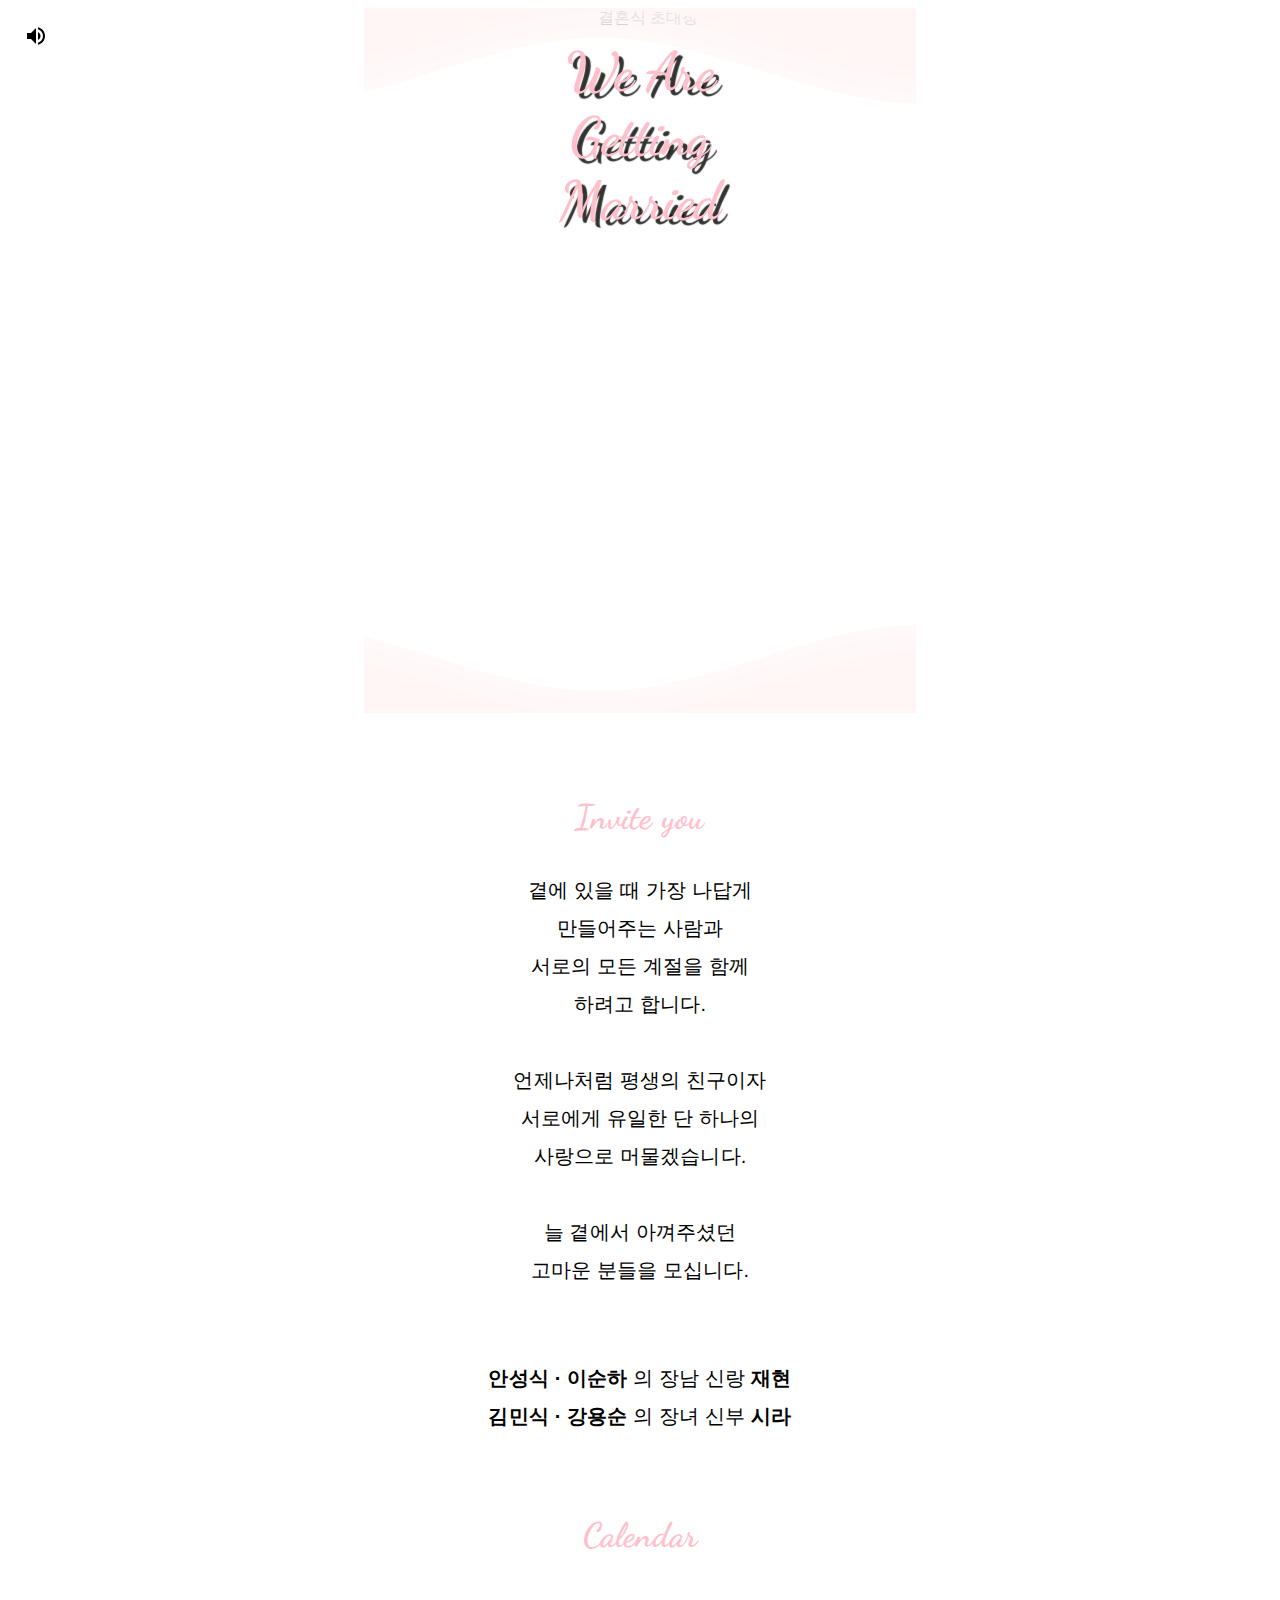
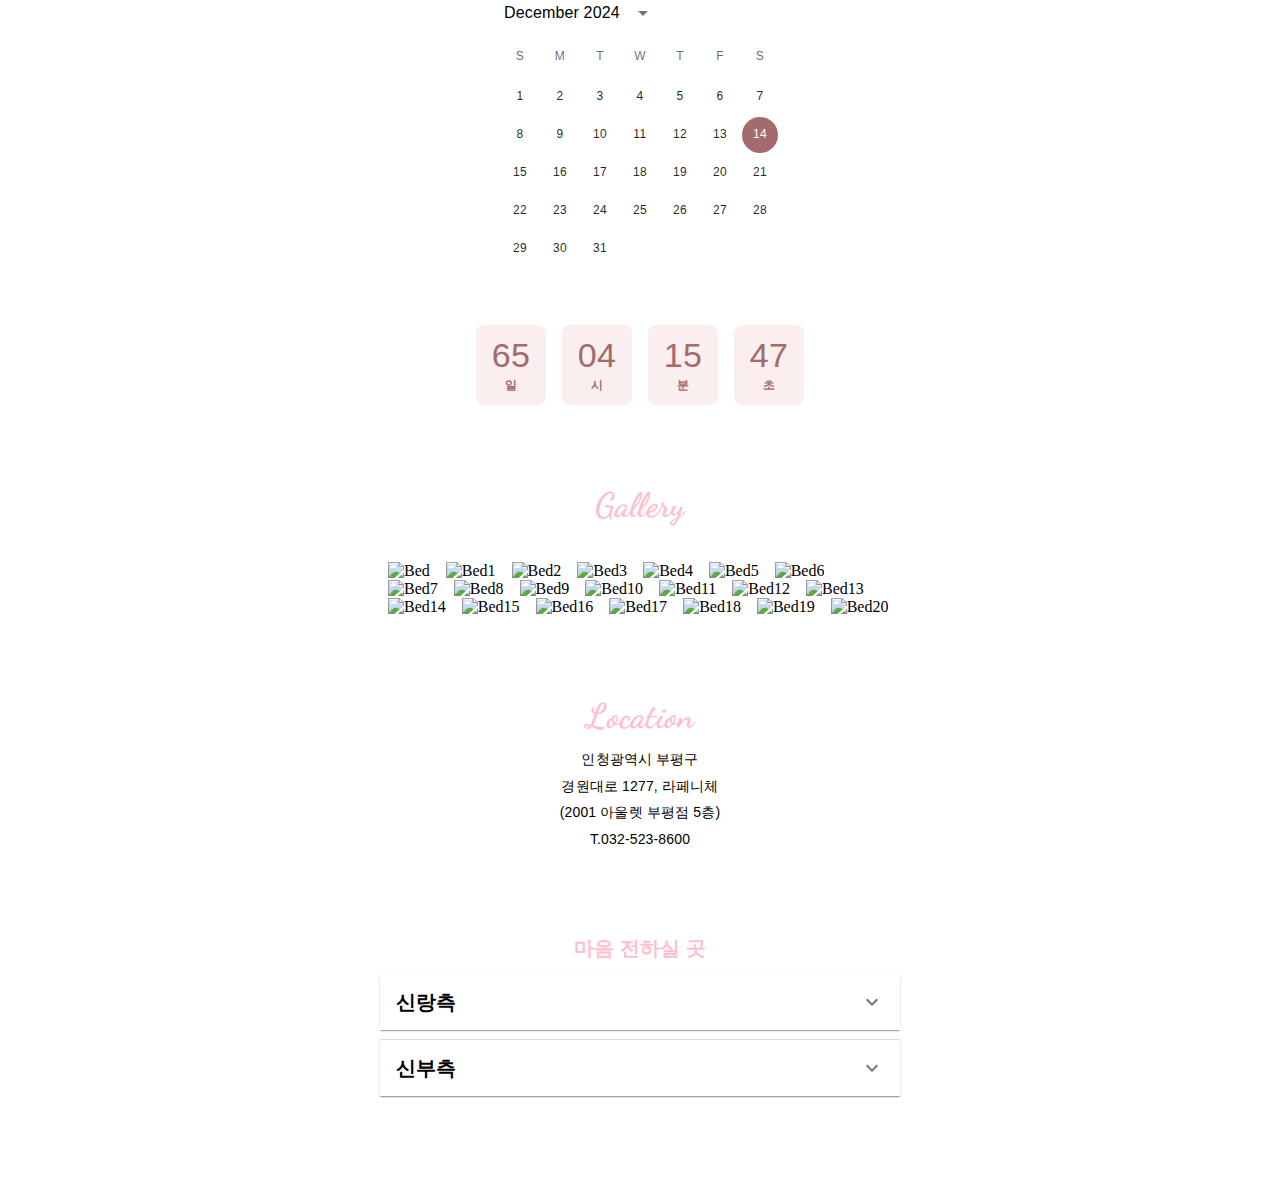
==== commit bc8bb0ca: "Updates" ====
--- a/index.html
+++ b/index.html
@@ -1 +1 @@
-<!DOCTYPE html><html lang="en"><head><meta charSet="utf-8"/><meta name="viewport" content="width=device-width, initial-scale=1"/><link rel="preload" as="image" href="/main_1.jpg"/><link rel="preload" as="image" href="kakaopay.png"/><link rel="stylesheet" href="/ajh/_next/static/css/ba6adec766090aa8.css" data-precedence="next"/><link rel="stylesheet" href="/ajh/_next/static/css/7514b5aaf83e8df6.css" data-precedence="next"/><link rel="preload" as="script" fetchPriority="low" href="/ajh/_next/static/chunks/webpack-3d4ddce7f3cbe8ee.js"/><script src="/ajh/_next/static/chunks/fd9d1056-6482b3bc336787c2.js" async=""></script><script src="/ajh/_next/static/chunks/117-571713e78b7c1368.js" async=""></script><script src="/ajh/_next/static/chunks/main-app-2fda31fdf99cb636.js" async=""></script><script src="/ajh/_next/static/chunks/53-534cd7934f22ae31.js" async=""></script><script src="/ajh/_next/static/chunks/app/page-641b9105ab0f2e46.js" async=""></script><meta name="music-credits" content="You’re free to use this song in any of your videos, but you must include the following in your video description (Copy &amp; Paste):"/><title>재현 ♡ 시라 결혼식에 초대합니다</title><meta name="description" content="Generated by JaeHyeon"/><link rel="icon" href="/ajh/favicon.ico" type="image/x-icon" sizes="16x16"/><link href="https://fonts.googleapis.com/css2?family=Dancing+Script:wght@400&amp;display=swap" rel="stylesheet"/><script src="/ajh/_next/static/chunks/polyfills-42372ed130431b0a.js" noModule=""></script></head><body><style data-emotion="css 1t477v4">.css-1t477v4{width:100%;margin-left:auto;box-sizing:border-box;margin-right:auto;padding-left:16px;padding-right:16px;padding:0px;text-align:center;position:relative;overflow:hidden;}@media (min-width:600px){.css-1t477v4{padding-left:24px;padding-right:24px;}}@media (min-width:600px){.css-1t477v4{max-width:600px;}}</style><div class="MuiContainer-root MuiContainer-maxWidthSm css-1t477v4"><style data-emotion="css yhthrf">.css-yhthrf{margin-bottom:24px;position:relative;height:709px;overflow:hidden;}</style><div class="MuiBox-root css-yhthrf"><img src="/main_1.jpg" alt="결혼식 초대장" style="height:100%;width:100%;object-fit:cover;position:absolute;top:0;left:0"/><div style="position:absolute;top:0;left:0;width:100%"><svg class="page_waves__WaD8W" xmlns="http://www.w3.org/2000/svg" xmlns:xlink="http://www.w3.org/1999/xlink" viewBox="0 24 150 28" preserveAspectRatio="none" shape-rendering="auto" style="transform:scaleY(-1)"><defs><path id="gentle-wave" d="M-160 44c30 0 58-18 88-18s 58 18 88 18 58-18 88-18 58 18 88 18 v44h-352z"></path></defs><g class="page_parallax__apMXu"><use xlink:href="#gentle-wave" x="48" y="9" fill="rgba(255,247,247,1)"></use><use xlink:href="#gentle-wave" x="48" y="0" fill="rgba(255,247,247,0.7)"></use><use xlink:href="#gentle-wave" x="48" y="3" fill="rgba(255,247,247,0.5)"></use><use xlink:href="#gentle-wave" x="48" y="5" fill="rgba(255,247,247,0.3)"></use><use xlink:href="#gentle-wave" x="48" y="7" fill="rgba(255,247,247,0.1)"></use></g></svg></div><style data-emotion="css oq9jub">.css-oq9jub{margin:0;font-family:"Roboto","Helvetica","Arial",sans-serif;font-weight:400;font-size:3rem;line-height:1.167;letter-spacing:0em;color:white;position:absolute;bottom:5%;left:5%;font-size:20px;font-family:Minion,sans-serif;}</style><h3 class="MuiTypography-root MuiTypography-h3 css-oq9jub">An Jae Hyeon</h3><style data-emotion="css 1r8v0hd">.css-1r8v0hd{margin:0;font-family:"Roboto","Helvetica","Arial",sans-serif;font-weight:400;font-size:3rem;line-height:1.167;letter-spacing:0em;color:white;position:absolute;bottom:5%;right:5%;font-size:20px;font-family:Minion,sans-serif;}</style><h3 class="MuiTypography-root MuiTypography-h3 css-1r8v0hd">Kim Si Ra</h3><style data-emotion="css 1itb5l7">.css-1itb5l7{position:absolute;top:4.5%;left:50%;}</style><div class="MuiBox-root css-1itb5l7"><style data-emotion="css opr54u">.css-opr54u{margin:0;font-family:"Roboto","Helvetica","Arial",sans-serif;font-weight:300;font-size:3.75rem;line-height:1.2;letter-spacing:-0.00833em;color:pink;font-size:54px;-webkit-transform:translateX(-50%);-moz-transform:translateX(-50%);-ms-transform:translateX(-50%);transform:translateX(-50%);font-weight:700;font-family:Dancing Script,cursive;text-shadow:5px 5px 1px rgba(0, 0, 0, 0.8);}</style><h2 class="MuiTypography-root MuiTypography-h2 css-opr54u">We Are Getting Married</h2><style data-emotion="css 1ym6esp">.css-1ym6esp{margin:0;font-family:"Roboto","Helvetica","Arial",sans-serif;font-weight:400;font-size:1rem;line-height:1.5;letter-spacing:0.00938em;color:white;left:50%;-webkit-transform:translateX(-50%);-moz-transform:translateX(-50%);-ms-transform:translateX(-50%);transform:translateX(-50%);font-size:1.2em;font-weight:700;font-family:Minion,sans-serif;}</style><p class="MuiTypography-root MuiTypography-body1 css-1ym6esp">December 14, 2024</p></div><div style="position:absolute;bottom:0;left:0;width:100%"><svg class="page_waves__WaD8W" xmlns="http://www.w3.org/2000/svg" xmlns:xlink="http://www.w3.org/1999/xlink" viewBox="0 24 150 28" preserveAspectRatio="none" shape-rendering="auto"><defs><path id="gentle-wave" d="M-160 44c30 0 58-18 88-18s 58 18 88 18 58-18 88-18 58 18 88 18 v44h-352z"></path></defs><g class="page_parallax__apMXu"><use xlink:href="#gentle-wave" x="48" y="9" fill="rgba(255,247,247,1)"></use><use xlink:href="#gentle-wave" x="48" y="2" fill="rgba(255,247,247,0.7)"></use><use xlink:href="#gentle-wave" x="48" y="5" fill="rgba(255,247,247,0.5)"></use><use xlink:href="#gentle-wave" x="48" y="7" fill="rgba(255,247,247,0.3)"></use><use xlink:href="#gentle-wave" x="48" y="9" fill="rgba(255,247,247,0.1)"></use></g></svg></div></div><style data-emotion="css 16jy14q">.css-16jy14q{margin-left:16px;margin-right:16px;text-align:center;margin-top:80px;}</style><div class="MuiBox-root css-16jy14q"><style data-emotion="css 4r3sz">.css-4r3sz{margin:0;font-family:"Roboto","Helvetica","Arial",sans-serif;font-weight:400;font-size:2.125rem;line-height:1.235;letter-spacing:0.00735em;color:pink;font-weight:700;font-family:Dancing Script,cursive;text-shadow:1px 1px 1px transparent;}</style><h4 class="MuiTypography-root MuiTypography-h4 css-4r3sz">Invite you</h4><style data-emotion="css 1hppn8x">.css-1hppn8x{margin:0;font-family:"Roboto","Helvetica","Arial",sans-serif;font-weight:500;font-size:1.25rem;line-height:1.6;letter-spacing:0.0075em;color:black;margin-top:32px;line-height:1.9;position:relative;display:inline-block;font-family:Jeju Myeongjo,sans-serif;z-index:1;}</style><h6 class="MuiTypography-root MuiTypography-h6 css-1hppn8x">곁에 있을 때 가장 나답게<br/> 만들어주는 사람과<br/>서로의 모든 계절을 함께<br/> 하려고 합니다.<br/><br/>언제나처럼 평생의 친구이자<br/>서로에게 유일한 단 하나의<br/> 사랑으로 머물겠습니다.<br/><br/>늘 곁에서 아껴주셨던 <br/>고마운 분들을 모십니다.<br/></h6><style data-emotion="css qrj4aw">.css-qrj4aw{margin:0;font-family:"Roboto","Helvetica","Arial",sans-serif;font-weight:500;font-size:1.25rem;line-height:1.6;letter-spacing:0.0075em;color:black;margin-top:32px;line-height:1.9;font-family:Jeju Myeongjo,sans-serif;z-index:1;}</style><h6 class="MuiTypography-root MuiTypography-h6 css-qrj4aw"><br/><span style="font-weight:bold">안성식 · 이순하</span> 의 장남 신랑 <span style="font-weight:bold">재현</span> <br/><span style="font-weight:bold">김민식 · 강용순</span> 의 장녀 신부 <span style="font-weight:bold">시라</span> <br/></h6></div><div class="MuiBox-root css-16jy14q"><h4 class="MuiTypography-root MuiTypography-h4 css-4r3sz">Calendar</h4><style data-emotion="css cbvz5p">.css-cbvz5p{display:-webkit-box;display:-webkit-flex;display:-ms-flexbox;display:flex;-webkit-box-pack:center;-ms-flex-pack:center;-webkit-justify-content:center;justify-content:center;-webkit-align-items:center;-webkit-box-align:center;-ms-flex-align:center;align-items:center;margin-top:16px;}</style><div class="MuiBox-root css-cbvz5p"><style data-emotion="css 147rllg">.css-147rllg{display:-webkit-box;display:-webkit-flex;display:-ms-flexbox;display:flex;-webkit-flex-direction:column;-ms-flex-direction:column;flex-direction:column;overflow:auto;padding-top:8px;}.css-147rllg>:not(style):not(style){margin:0;}.css-147rllg>:not(style)~:not(style){margin-top:32px;}</style><div class="MuiStack-root css-147rllg"><style data-emotion="css 1ob76hp">.css-1ob76hp{display:-webkit-box;display:-webkit-flex;display:-ms-flexbox;display:flex;-webkit-flex-direction:column;-ms-flex-direction:column;flex-direction:column;-webkit-align-items:stretch;-webkit-box-align:stretch;-ms-flex-align:stretch;align-items:stretch;}.css-1ob76hp>:not(style):not(style){margin:0;}.css-1ob76hp>:not(style)~:not(style){margin-top:8px;}</style><div class="MuiStack-root css-1ob76hp"><style data-emotion="css 1d0xuke">.css-1d0xuke{overflow:hidden;width:320px;max-height:336px;display:-webkit-box;display:-webkit-flex;display:-ms-flexbox;display:flex;-webkit-flex-direction:column;-ms-flex-direction:column;flex-direction:column;margin:0 auto;display:-webkit-box;display:-webkit-flex;display:-ms-flexbox;display:flex;-webkit-flex-direction:column;-ms-flex-direction:column;flex-direction:column;height:336px;}.css-1d0xuke .MuiPickersDay-root.Mui-selected{background-color:#a36b6b;color:white;}.css-1d0xuke .MuiPickersDay-root.Mui-selected:hover{background-color:#a36b6b;}</style><div class="MuiDateCalendar-root css-1d0xuke"><style data-emotion="css x79lsh">.css-x79lsh{display:-webkit-box;display:-webkit-flex;display:-ms-flexbox;display:flex;-webkit-align-items:center;-webkit-box-align:center;-ms-flex-align:center;align-items:center;margin-top:12px;margin-bottom:4px;padding-left:24px;padding-right:12px;max-height:40px;min-height:40px;}</style><div class="MuiPickersCalendarHeader-root css-x79lsh"><style data-emotion="css 16j77m4">.css-16j77m4{display:-webkit-box;display:-webkit-flex;display:-ms-flexbox;display:flex;overflow:hidden;-webkit-align-items:center;-webkit-box-align:center;-ms-flex-align:center;align-items:center;cursor:pointer;margin-right:auto;font-family:"Roboto","Helvetica","Arial",sans-serif;font-weight:500;font-size:1rem;line-height:1.5;letter-spacing:0.00938em;}</style><div role="presentation" aria-live="polite" class="MuiPickersCalendarHeader-labelContainer css-16j77m4"><style data-emotion="css 1bx5ylf">.css-1bx5ylf{display:block;position:relative;}</style><div class="MuiPickersFadeTransitionGroup-root css-1bx5ylf"><style data-emotion="css 1v994a0">.css-1v994a0{margin-right:6px;}</style><div id=":R1bahqfkq:-grid-label" class="MuiPickersCalendarHeader-label css-1v994a0" style="opacity:1">December 2024</div></div><style data-emotion="css 1po99kh">.css-1po99kh{margin-right:auto;}</style><style data-emotion="css 1jal4lv">.css-1jal4lv{text-align:center;-webkit-flex:0 0 auto;-ms-flex:0 0 auto;flex:0 0 auto;font-size:1.5rem;padding:8px;border-radius:50%;color:rgba(0, 0, 0, 0.54);-webkit-transition:background-color 150ms cubic-bezier(0.4, 0, 0.2, 1) 0ms;transition:background-color 150ms cubic-bezier(0.4, 0, 0.2, 1) 0ms;padding:5px;font-size:1.125rem;margin-right:auto;}.css-1jal4lv:hover{background-color:rgba(0, 0, 0, 0.04);}@media (hover: none){.css-1jal4lv:hover{background-color:transparent;}}.css-1jal4lv.Mui-disabled{background-color:transparent;color:rgba(0, 0, 0, 0.26);}</style><style data-emotion="css 1rste7c">.css-1rste7c{display:-webkit-inline-box;display:-webkit-inline-flex;display:-ms-inline-flexbox;display:inline-flex;-webkit-align-items:center;-webkit-box-align:center;-ms-flex-align:center;align-items:center;-webkit-box-pack:center;-ms-flex-pack:center;-webkit-justify-content:center;justify-content:center;position:relative;box-sizing:border-box;-webkit-tap-highlight-color:transparent;background-color:transparent;outline:0;border:0;margin:0;border-radius:0;padding:0;cursor:pointer;-webkit-user-select:none;-moz-user-select:none;-ms-user-select:none;user-select:none;vertical-align:middle;-moz-appearance:none;-webkit-appearance:none;-webkit-text-decoration:none;text-decoration:none;color:inherit;text-align:center;-webkit-flex:0 0 auto;-ms-flex:0 0 auto;flex:0 0 auto;font-size:1.5rem;padding:8px;border-radius:50%;color:rgba(0, 0, 0, 0.54);-webkit-transition:background-color 150ms cubic-bezier(0.4, 0, 0.2, 1) 0ms;transition:background-color 150ms cubic-bezier(0.4, 0, 0.2, 1) 0ms;padding:5px;font-size:1.125rem;margin-right:auto;}.css-1rste7c::-moz-focus-inner{border-style:none;}.css-1rste7c.Mui-disabled{pointer-events:none;cursor:default;}@media print{.css-1rste7c{-webkit-print-color-adjust:exact;color-adjust:exact;}}.css-1rste7c:hover{background-color:rgba(0, 0, 0, 0.04);}@media (hover: none){.css-1rste7c:hover{background-color:transparent;}}.css-1rste7c.Mui-disabled{background-color:transparent;color:rgba(0, 0, 0, 0.26);}</style><button class="MuiButtonBase-root MuiIconButton-root MuiIconButton-sizeSmall MuiPickersCalendarHeader-switchViewButton css-1rste7c" tabindex="0" type="button" aria-label="calendar view is open, switch to year view"><style data-emotion="css 7cg4rv">.css-7cg4rv{will-change:transform;-webkit-transition:-webkit-transform 300ms cubic-bezier(0.4, 0, 0.2, 1) 0ms;transition:transform 300ms cubic-bezier(0.4, 0, 0.2, 1) 0ms;-webkit-transform:rotate(0deg);-moz-transform:rotate(0deg);-ms-transform:rotate(0deg);transform:rotate(0deg);}</style><style data-emotion="css diciqf">.css-diciqf{-webkit-user-select:none;-moz-user-select:none;-ms-user-select:none;user-select:none;width:1em;height:1em;display:inline-block;-webkit-flex-shrink:0;-ms-flex-negative:0;flex-shrink:0;-webkit-transition:fill 200ms cubic-bezier(0.4, 0, 0.2, 1) 0ms;transition:fill 200ms cubic-bezier(0.4, 0, 0.2, 1) 0ms;fill:currentColor;font-size:1.5rem;will-change:transform;-webkit-transition:-webkit-transform 300ms cubic-bezier(0.4, 0, 0.2, 1) 0ms;transition:transform 300ms cubic-bezier(0.4, 0, 0.2, 1) 0ms;-webkit-transform:rotate(0deg);-moz-transform:rotate(0deg);-ms-transform:rotate(0deg);transform:rotate(0deg);}</style><svg class="MuiSvgIcon-root MuiSvgIcon-fontSizeMedium MuiPickersCalendarHeader-switchViewIcon css-diciqf" focusable="false" aria-hidden="true" viewBox="0 0 24 24" data-testid="ArrowDropDownIcon"><path d="M7 10l5 5 5-5z"></path></svg></button></div><style data-emotion="css k008qs">.css-k008qs{display:-webkit-box;display:-webkit-flex;display:-ms-flexbox;display:flex;}</style><div class="MuiPickersArrowSwitcher-root css-k008qs" style="opacity:0"><style data-emotion="css 934jfa">.css-934jfa{text-align:center;-webkit-flex:0 0 auto;-ms-flex:0 0 auto;flex:0 0 auto;font-size:1.5rem;padding:8px;border-radius:50%;color:rgba(0, 0, 0, 0.54);-webkit-transition:background-color 150ms cubic-bezier(0.4, 0, 0.2, 1) 0ms;transition:background-color 150ms cubic-bezier(0.4, 0, 0.2, 1) 0ms;margin-right:-12px;}.css-934jfa:hover{background-color:rgba(0, 0, 0, 0.04);}@media (hover: none){.css-934jfa:hover{background-color:transparent;}}.css-934jfa.Mui-disabled{background-color:transparent;color:rgba(0, 0, 0, 0.26);}</style><style data-emotion="css he4f45">.css-he4f45{display:-webkit-inline-box;display:-webkit-inline-flex;display:-ms-inline-flexbox;display:inline-flex;-webkit-align-items:center;-webkit-box-align:center;-ms-flex-align:center;align-items:center;-webkit-box-pack:center;-ms-flex-pack:center;-webkit-justify-content:center;justify-content:center;position:relative;box-sizing:border-box;-webkit-tap-highlight-color:transparent;background-color:transparent;outline:0;border:0;margin:0;border-radius:0;padding:0;cursor:pointer;-webkit-user-select:none;-moz-user-select:none;-ms-user-select:none;user-select:none;vertical-align:middle;-moz-appearance:none;-webkit-appearance:none;-webkit-text-decoration:none;text-decoration:none;color:inherit;text-align:center;-webkit-flex:0 0 auto;-ms-flex:0 0 auto;flex:0 0 auto;font-size:1.5rem;padding:8px;border-radius:50%;color:rgba(0, 0, 0, 0.54);-webkit-transition:background-color 150ms cubic-bezier(0.4, 0, 0.2, 1) 0ms;transition:background-color 150ms cubic-bezier(0.4, 0, 0.2, 1) 0ms;margin-right:-12px;}.css-he4f45::-moz-focus-inner{border-style:none;}.css-he4f45.Mui-disabled{pointer-events:none;cursor:default;}@media print{.css-he4f45{-webkit-print-color-adjust:exact;color-adjust:exact;}}.css-he4f45:hover{background-color:rgba(0, 0, 0, 0.04);}@media (hover: none){.css-he4f45:hover{background-color:transparent;}}.css-he4f45.Mui-disabled{background-color:transparent;color:rgba(0, 0, 0, 0.26);}</style><button class="MuiButtonBase-root MuiIconButton-root MuiIconButton-edgeEnd MuiIconButton-sizeMedium MuiPickersArrowSwitcher-button MuiPickersArrowSwitcher-previousIconButton css-he4f45" tabindex="0" type="button" title="Previous month" aria-label="Previous month"><style data-emotion="css f6aee4">.css-f6aee4{-webkit-user-select:none;-moz-user-select:none;-ms-user-select:none;user-select:none;width:1em;height:1em;display:inline-block;-webkit-flex-shrink:0;-ms-flex-negative:0;flex-shrink:0;-webkit-transition:fill 200ms cubic-bezier(0.4, 0, 0.2, 1) 0ms;transition:fill 200ms cubic-bezier(0.4, 0, 0.2, 1) 0ms;fill:currentColor;font-size:inherit;}</style><svg class="MuiSvgIcon-root MuiSvgIcon-fontSizeInherit MuiPickersArrowSwitcher-leftArrowIcon css-f6aee4" focusable="false" aria-hidden="true" viewBox="0 0 24 24" data-testid="ArrowLeftIcon"><path d="M15.41 16.59L10.83 12l4.58-4.59L14 6l-6 6 6 6 1.41-1.41z"></path></svg></button><style data-emotion="css 18puooo">.css-18puooo{width:24px;}</style><div class="MuiPickersArrowSwitcher-spacer css-18puooo"></div><style data-emotion="css susgqc">.css-susgqc{text-align:center;-webkit-flex:0 0 auto;-ms-flex:0 0 auto;flex:0 0 auto;font-size:1.5rem;padding:8px;border-radius:50%;color:rgba(0, 0, 0, 0.54);-webkit-transition:background-color 150ms cubic-bezier(0.4, 0, 0.2, 1) 0ms;transition:background-color 150ms cubic-bezier(0.4, 0, 0.2, 1) 0ms;margin-left:-12px;}.css-susgqc:hover{background-color:rgba(0, 0, 0, 0.04);}@media (hover: none){.css-susgqc:hover{background-color:transparent;}}.css-susgqc.Mui-disabled{background-color:transparent;color:rgba(0, 0, 0, 0.26);}</style><style data-emotion="css 13irztj">.css-13irztj{display:-webkit-inline-box;display:-webkit-inline-flex;display:-ms-inline-flexbox;display:inline-flex;-webkit-align-items:center;-webkit-box-align:center;-ms-flex-align:center;align-items:center;-webkit-box-pack:center;-ms-flex-pack:center;-webkit-justify-content:center;justify-content:center;position:relative;box-sizing:border-box;-webkit-tap-highlight-color:transparent;background-color:transparent;outline:0;border:0;margin:0;border-radius:0;padding:0;cursor:pointer;-webkit-user-select:none;-moz-user-select:none;-ms-user-select:none;user-select:none;vertical-align:middle;-moz-appearance:none;-webkit-appearance:none;-webkit-text-decoration:none;text-decoration:none;color:inherit;text-align:center;-webkit-flex:0 0 auto;-ms-flex:0 0 auto;flex:0 0 auto;font-size:1.5rem;padding:8px;border-radius:50%;color:rgba(0, 0, 0, 0.54);-webkit-transition:background-color 150ms cubic-bezier(0.4, 0, 0.2, 1) 0ms;transition:background-color 150ms cubic-bezier(0.4, 0, 0.2, 1) 0ms;margin-left:-12px;}.css-13irztj::-moz-focus-inner{border-style:none;}.css-13irztj.Mui-disabled{pointer-events:none;cursor:default;}@media print{.css-13irztj{-webkit-print-color-adjust:exact;color-adjust:exact;}}.css-13irztj:hover{background-color:rgba(0, 0, 0, 0.04);}@media (hover: none){.css-13irztj:hover{background-color:transparent;}}.css-13irztj.Mui-disabled{background-color:transparent;color:rgba(0, 0, 0, 0.26);}</style><button class="MuiButtonBase-root MuiIconButton-root MuiIconButton-edgeStart MuiIconButton-sizeMedium MuiPickersArrowSwitcher-button MuiPickersArrowSwitcher-nextIconButton css-13irztj" tabindex="0" type="button" title="Next month" aria-label="Next month"><svg class="MuiSvgIcon-root MuiSvgIcon-fontSizeInherit MuiPickersArrowSwitcher-rightArrowIcon css-f6aee4" focusable="false" aria-hidden="true" viewBox="0 0 24 24" data-testid="ArrowRightIcon"><path d="M8.59 16.59L13.17 12 8.59 7.41 10 6l6 6-6 6-1.41-1.41z"></path></svg></button></div></div><style data-emotion="css 1h73gvd">.css-1h73gvd{display:block;position:relative;}</style><div class="MuiPickersFadeTransitionGroup-root MuiDateCalendar-viewTransitionContainer css-1h73gvd"><div style="opacity:1"><div role="grid" aria-labelledby=":R1bahqfkq:-grid-label" class="MuiDayCalendar-root css-0"><style data-emotion="css 1n2mv2k">.css-1n2mv2k{display:-webkit-box;display:-webkit-flex;display:-ms-flexbox;display:flex;-webkit-box-pack:center;-ms-flex-pack:center;-webkit-justify-content:center;justify-content:center;-webkit-align-items:center;-webkit-box-align:center;-ms-flex-align:center;align-items:center;}</style><div role="row" class="MuiDayCalendar-header css-1n2mv2k"><style data-emotion="css 19dms39">.css-19dms39{width:36px;height:40px;margin:0 2px;text-align:center;display:-webkit-box;display:-webkit-flex;display:-ms-flexbox;display:flex;-webkit-box-pack:center;-ms-flex-pack:center;-webkit-justify-content:center;justify-content:center;-webkit-align-items:center;-webkit-box-align:center;-ms-flex-align:center;align-items:center;color:rgba(0, 0, 0, 0.6);}</style><style data-emotion="css 18f6ygi">.css-18f6ygi{margin:0;font-family:"Roboto","Helvetica","Arial",sans-serif;font-weight:400;font-size:0.75rem;line-height:1.66;letter-spacing:0.03333em;width:36px;height:40px;margin:0 2px;text-align:center;display:-webkit-box;display:-webkit-flex;display:-ms-flexbox;display:flex;-webkit-box-pack:center;-ms-flex-pack:center;-webkit-justify-content:center;justify-content:center;-webkit-align-items:center;-webkit-box-align:center;-ms-flex-align:center;align-items:center;color:rgba(0, 0, 0, 0.6);}</style><span class="MuiTypography-root MuiTypography-caption MuiDayCalendar-weekDayLabel css-18f6ygi" role="columnheader" aria-label="Sunday">S</span><span class="MuiTypography-root MuiTypography-caption MuiDayCalendar-weekDayLabel css-18f6ygi" role="columnheader" aria-label="Monday">M</span><span class="MuiTypography-root MuiTypography-caption MuiDayCalendar-weekDayLabel css-18f6ygi" role="columnheader" aria-label="Tuesday">T</span><span class="MuiTypography-root MuiTypography-caption MuiDayCalendar-weekDayLabel css-18f6ygi" role="columnheader" aria-label="Wednesday">W</span><span class="MuiTypography-root MuiTypography-caption MuiDayCalendar-weekDayLabel css-18f6ygi" role="columnheader" aria-label="Thursday">T</span><span class="MuiTypography-root MuiTypography-caption MuiDayCalendar-weekDayLabel css-18f6ygi" role="columnheader" aria-label="Friday">F</span><span class="MuiTypography-root MuiTypography-caption MuiDayCalendar-weekDayLabel css-18f6ygi" role="columnheader" aria-label="Saturday">S</span></div><style data-emotion="css 1h8fkga">.css-1h8fkga{min-height:240px;}</style><style data-emotion="css 1xuxf2l">.css-1xuxf2l{display:block;position:relative;overflow-x:hidden;min-height:240px;}.css-1xuxf2l>*{position:absolute;top:0;right:0;left:0;}.css-1xuxf2l .MuiPickersSlideTransition-slideEnter-left{will-change:transform;-webkit-transform:translate(100%);-moz-transform:translate(100%);-ms-transform:translate(100%);transform:translate(100%);z-index:1;}.css-1xuxf2l .MuiPickersSlideTransition-slideEnter-right{will-change:transform;-webkit-transform:translate(-100%);-moz-transform:translate(-100%);-ms-transform:translate(-100%);transform:translate(-100%);z-index:1;}.css-1xuxf2l .MuiPickersSlideTransition-slideEnterActive{-webkit-transform:translate(0%);-moz-transform:translate(0%);-ms-transform:translate(0%);transform:translate(0%);-webkit-transition:-webkit-transform 375ms cubic-bezier(0.35, 0.8, 0.4, 1) 0ms;transition:transform 375ms cubic-bezier(0.35, 0.8, 0.4, 1) 0ms;}.css-1xuxf2l .MuiPickersSlideTransition-slideExit{-webkit-transform:translate(0%);-moz-transform:translate(0%);-ms-transform:translate(0%);transform:translate(0%);}.css-1xuxf2l .MuiPickersSlideTransition-slideExitActiveLeft-left{will-change:transform;-webkit-transform:translate(-100%);-moz-transform:translate(-100%);-ms-transform:translate(-100%);transform:translate(-100%);-webkit-transition:-webkit-transform 375ms cubic-bezier(0.35, 0.8, 0.4, 1) 0ms;transition:transform 375ms cubic-bezier(0.35, 0.8, 0.4, 1) 0ms;z-index:0;}.css-1xuxf2l .MuiPickersSlideTransition-slideExitActiveLeft-right{will-change:transform;-webkit-transform:translate(100%);-moz-transform:translate(100%);-ms-transform:translate(100%);transform:translate(100%);-webkit-transition:-webkit-transform 375ms cubic-bezier(0.35, 0.8, 0.4, 1) 0ms;transition:transform 375ms cubic-bezier(0.35, 0.8, 0.4, 1) 0ms;z-index:0;}</style><div class="MuiPickersSlideTransition-root MuiDayCalendar-slideTransition css-1xuxf2l" role="presentation"><style data-emotion="css i6bazn">.css-i6bazn{overflow:hidden;}</style><div role="rowgroup" class="MuiDayCalendar-monthContainer css-i6bazn"><style data-emotion="css mvmu1r">.css-mvmu1r{margin:2px 0;display:-webkit-box;display:-webkit-flex;display:-ms-flexbox;display:flex;-webkit-box-pack:center;-ms-flex-pack:center;-webkit-justify-content:center;justify-content:center;}</style><div role="row" class="MuiDayCalendar-weekContainer css-mvmu1r" aria-rowindex="1"><style data-emotion="css 1gsx0b2">.css-1gsx0b2{font-family:"Roboto","Helvetica","Arial",sans-serif;font-weight:400;font-size:0.75rem;line-height:1.66;letter-spacing:0.03333em;width:36px;height:36px;border-radius:50%;padding:0;background-color:transparent;-webkit-transition:background-color 250ms cubic-bezier(0.4, 0, 0.2, 1) 0ms;transition:background-color 250ms cubic-bezier(0.4, 0, 0.2, 1) 0ms;color:rgba(0, 0, 0, 0.87);margin:0 2px;}@media (pointer: fine){.css-1gsx0b2:hover{background-color:rgba(25, 118, 210, 0.04);}}.css-1gsx0b2:focus{background-color:rgba(25, 118, 210, 0.12);}.css-1gsx0b2:focus.Mui-selected{will-change:background-color;background-color:#1565c0;}.css-1gsx0b2.Mui-selected{color:#fff;background-color:#1976d2;font-weight:500;}.css-1gsx0b2.Mui-selected:hover{will-change:background-color;background-color:#1565c0;}.css-1gsx0b2.Mui-disabled:not(.Mui-selected){color:rgba(0, 0, 0, 0.38);}.css-1gsx0b2.Mui-disabled.css-1gsx0b2.Mui-selected{opacity:0.6;}</style><style data-emotion="css a78wou">.css-a78wou{display:-webkit-inline-box;display:-webkit-inline-flex;display:-ms-inline-flexbox;display:inline-flex;-webkit-align-items:center;-webkit-box-align:center;-ms-flex-align:center;align-items:center;-webkit-box-pack:center;-ms-flex-pack:center;-webkit-justify-content:center;justify-content:center;position:relative;box-sizing:border-box;-webkit-tap-highlight-color:transparent;background-color:transparent;outline:0;border:0;margin:0;border-radius:0;padding:0;cursor:pointer;-webkit-user-select:none;-moz-user-select:none;-ms-user-select:none;user-select:none;vertical-align:middle;-moz-appearance:none;-webkit-appearance:none;-webkit-text-decoration:none;text-decoration:none;color:inherit;font-family:"Roboto","Helvetica","Arial",sans-serif;font-weight:400;font-size:0.75rem;line-height:1.66;letter-spacing:0.03333em;width:36px;height:36px;border-radius:50%;padding:0;background-color:transparent;-webkit-transition:background-color 250ms cubic-bezier(0.4, 0, 0.2, 1) 0ms;transition:background-color 250ms cubic-bezier(0.4, 0, 0.2, 1) 0ms;color:rgba(0, 0, 0, 0.87);margin:0 2px;}.css-a78wou::-moz-focus-inner{border-style:none;}.css-a78wou.Mui-disabled{pointer-events:none;cursor:default;}@media print{.css-a78wou{-webkit-print-color-adjust:exact;color-adjust:exact;}}@media (pointer: fine){.css-a78wou:hover{background-color:rgba(25, 118, 210, 0.04);}}.css-a78wou:focus{background-color:rgba(25, 118, 210, 0.12);}.css-a78wou:focus.Mui-selected{will-change:background-color;background-color:#1565c0;}.css-a78wou.Mui-selected{color:#fff;background-color:#1976d2;font-weight:500;}.css-a78wou.Mui-selected:hover{will-change:background-color;background-color:#1565c0;}.css-a78wou.Mui-disabled:not(.Mui-selected){color:rgba(0, 0, 0, 0.38);}.css-a78wou.Mui-disabled.css-a78wou.Mui-selected{opacity:0.6;}</style><button class="MuiButtonBase-root MuiPickersDay-root MuiPickersDay-dayWithMargin css-a78wou" tabindex="-1" type="button" role="gridcell" data-timestamp="1732978800000" aria-colindex="1" aria-selected="false">1</button><button class="MuiButtonBase-root MuiPickersDay-root MuiPickersDay-dayWithMargin css-a78wou" tabindex="-1" type="button" role="gridcell" data-timestamp="1733065200000" aria-colindex="2" aria-selected="false">2</button><button class="MuiButtonBase-root MuiPickersDay-root MuiPickersDay-dayWithMargin css-a78wou" tabindex="-1" type="button" role="gridcell" data-timestamp="1733151600000" aria-colindex="3" aria-selected="false">3</button><button class="MuiButtonBase-root MuiPickersDay-root MuiPickersDay-dayWithMargin css-a78wou" tabindex="-1" type="button" role="gridcell" data-timestamp="1733238000000" aria-colindex="4" aria-selected="false">4</button><button class="MuiButtonBase-root MuiPickersDay-root MuiPickersDay-dayWithMargin css-a78wou" tabindex="-1" type="button" role="gridcell" data-timestamp="1733324400000" aria-colindex="5" aria-selected="false">5</button><button class="MuiButtonBase-root MuiPickersDay-root MuiPickersDay-dayWithMargin css-a78wou" tabindex="-1" type="button" role="gridcell" data-timestamp="1733410800000" aria-colindex="6" aria-selected="false">6</button><button class="MuiButtonBase-root MuiPickersDay-root MuiPickersDay-dayWithMargin css-a78wou" tabindex="-1" type="button" role="gridcell" data-timestamp="1733497200000" aria-colindex="7" aria-selected="false">7</button></div><div role="row" class="MuiDayCalendar-weekContainer css-mvmu1r" aria-rowindex="2"><button class="MuiButtonBase-root MuiPickersDay-root MuiPickersDay-dayWithMargin css-a78wou" tabindex="-1" type="button" role="gridcell" data-timestamp="1733583600000" aria-colindex="1" aria-selected="false">8</button><button class="MuiButtonBase-root MuiPickersDay-root MuiPickersDay-dayWithMargin css-a78wou" tabindex="-1" type="button" role="gridcell" data-timestamp="1733670000000" aria-colindex="2" aria-selected="false">9</button><button class="MuiButtonBase-root MuiPickersDay-root MuiPickersDay-dayWithMargin css-a78wou" tabindex="-1" type="button" role="gridcell" data-timestamp="1733756400000" aria-colindex="3" aria-selected="false">10</button><button class="MuiButtonBase-root MuiPickersDay-root MuiPickersDay-dayWithMargin css-a78wou" tabindex="-1" type="button" role="gridcell" data-timestamp="1733842800000" aria-colindex="4" aria-selected="false">11</button><button class="MuiButtonBase-root MuiPickersDay-root MuiPickersDay-dayWithMargin css-a78wou" tabindex="-1" type="button" role="gridcell" data-timestamp="1733929200000" aria-colindex="5" aria-selected="false">12</button><button class="MuiButtonBase-root MuiPickersDay-root MuiPickersDay-dayWithMargin css-a78wou" tabindex="-1" type="button" role="gridcell" data-timestamp="1734015600000" aria-colindex="6" aria-selected="false">13</button><button class="MuiButtonBase-root MuiPickersDay-root Mui-selected MuiPickersDay-dayWithMargin css-a78wou" tabindex="0" type="button" role="gridcell" data-timestamp="1734102000000" aria-colindex="7" aria-selected="true">14</button></div><div role="row" class="MuiDayCalendar-weekContainer css-mvmu1r" aria-rowindex="3"><button class="MuiButtonBase-root MuiPickersDay-root MuiPickersDay-dayWithMargin css-a78wou" tabindex="-1" type="button" role="gridcell" data-timestamp="1734188400000" aria-colindex="1" aria-selected="false">15</button><button class="MuiButtonBase-root MuiPickersDay-root MuiPickersDay-dayWithMargin css-a78wou" tabindex="-1" type="button" role="gridcell" data-timestamp="1734274800000" aria-colindex="2" aria-selected="false">16</button><button class="MuiButtonBase-root MuiPickersDay-root MuiPickersDay-dayWithMargin css-a78wou" tabindex="-1" type="button" role="gridcell" data-timestamp="1734361200000" aria-colindex="3" aria-selected="false">17</button><button class="MuiButtonBase-root MuiPickersDay-root MuiPickersDay-dayWithMargin css-a78wou" tabindex="-1" type="button" role="gridcell" data-timestamp="1734447600000" aria-colindex="4" aria-selected="false">18</button><button class="MuiButtonBase-root MuiPickersDay-root MuiPickersDay-dayWithMargin css-a78wou" tabindex="-1" type="button" role="gridcell" data-timestamp="1734534000000" aria-colindex="5" aria-selected="false">19</button><button class="MuiButtonBase-root MuiPickersDay-root MuiPickersDay-dayWithMargin css-a78wou" tabindex="-1" type="button" role="gridcell" data-timestamp="1734620400000" aria-colindex="6" aria-selected="false">20</button><button class="MuiButtonBase-root MuiPickersDay-root MuiPickersDay-dayWithMargin css-a78wou" tabindex="-1" type="button" role="gridcell" data-timestamp="1734706800000" aria-colindex="7" aria-selected="false">21</button></div><div role="row" class="MuiDayCalendar-weekContainer css-mvmu1r" aria-rowindex="4"><button class="MuiButtonBase-root MuiPickersDay-root MuiPickersDay-dayWithMargin css-a78wou" tabindex="-1" type="button" role="gridcell" data-timestamp="1734793200000" aria-colindex="1" aria-selected="false">22</button><button class="MuiButtonBase-root MuiPickersDay-root MuiPickersDay-dayWithMargin css-a78wou" tabindex="-1" type="button" role="gridcell" data-timestamp="1734879600000" aria-colindex="2" aria-selected="false">23</button><button class="MuiButtonBase-root MuiPickersDay-root MuiPickersDay-dayWithMargin css-a78wou" tabindex="-1" type="button" role="gridcell" data-timestamp="1734966000000" aria-colindex="3" aria-selected="false">24</button><button class="MuiButtonBase-root MuiPickersDay-root MuiPickersDay-dayWithMargin css-a78wou" tabindex="-1" type="button" role="gridcell" data-timestamp="1735052400000" aria-colindex="4" aria-selected="false">25</button><button class="MuiButtonBase-root MuiPickersDay-root MuiPickersDay-dayWithMargin css-a78wou" tabindex="-1" type="button" role="gridcell" data-timestamp="1735138800000" aria-colindex="5" aria-selected="false">26</button><button class="MuiButtonBase-root MuiPickersDay-root MuiPickersDay-dayWithMargin css-a78wou" tabindex="-1" type="button" role="gridcell" data-timestamp="1735225200000" aria-colindex="6" aria-selected="false">27</button><button class="MuiButtonBase-root MuiPickersDay-root MuiPickersDay-dayWithMargin css-a78wou" tabindex="-1" type="button" role="gridcell" data-timestamp="1735311600000" aria-colindex="7" aria-selected="false">28</button></div><div role="row" class="MuiDayCalendar-weekContainer css-mvmu1r" aria-rowindex="5"><button class="MuiButtonBase-root MuiPickersDay-root MuiPickersDay-dayWithMargin css-a78wou" tabindex="-1" type="button" role="gridcell" data-timestamp="1735398000000" aria-colindex="1" aria-selected="false">29</button><button class="MuiButtonBase-root MuiPickersDay-root MuiPickersDay-dayWithMargin css-a78wou" tabindex="-1" type="button" role="gridcell" data-timestamp="1735484400000" aria-colindex="2" aria-selected="false">30</button><button class="MuiButtonBase-root MuiPickersDay-root MuiPickersDay-dayWithMargin css-a78wou" tabindex="-1" type="button" role="gridcell" data-timestamp="1735570800000" aria-colindex="3" aria-selected="false">31</button><style data-emotion="css unuio0">.css-unuio0{font-family:"Roboto","Helvetica","Arial",sans-serif;font-weight:400;font-size:0.75rem;line-height:1.66;letter-spacing:0.03333em;width:36px;height:36px;border-radius:50%;padding:0;background-color:transparent;-webkit-transition:background-color 250ms cubic-bezier(0.4, 0, 0.2, 1) 0ms;transition:background-color 250ms cubic-bezier(0.4, 0, 0.2, 1) 0ms;color:rgba(0, 0, 0, 0.87);opacity:0;pointer-events:none;margin:0 2px;}@media (pointer: fine){.css-unuio0:hover{background-color:rgba(25, 118, 210, 0.04);}}.css-unuio0:focus{background-color:rgba(25, 118, 210, 0.12);}.css-unuio0:focus.Mui-selected{will-change:background-color;background-color:#1565c0;}.css-unuio0.Mui-selected{color:#fff;background-color:#1976d2;font-weight:500;}.css-unuio0.Mui-selected:hover{will-change:background-color;background-color:#1565c0;}.css-unuio0.Mui-disabled:not(.Mui-selected){color:rgba(0, 0, 0, 0.38);}.css-unuio0.Mui-disabled.css-unuio0.Mui-selected{opacity:0.6;}</style><div class="MuiPickersDay-root MuiPickersDay-dayWithMargin MuiPickersDay-hiddenDaySpacingFiller MuiPickersDay-hiddenDaySpacingFiller css-unuio0" role="gridcell"></div><div class="MuiPickersDay-root MuiPickersDay-dayWithMargin MuiPickersDay-hiddenDaySpacingFiller MuiPickersDay-hiddenDaySpacingFiller css-unuio0" role="gridcell"></div><div class="MuiPickersDay-root MuiPickersDay-dayWithMargin MuiPickersDay-hiddenDaySpacingFiller MuiPickersDay-hiddenDaySpacingFiller css-unuio0" role="gridcell"></div><div class="MuiPickersDay-root MuiPickersDay-dayWithMargin MuiPickersDay-hiddenDaySpacingFiller MuiPickersDay-hiddenDaySpacingFiller css-unuio0" role="gridcell"></div></div></div></div></div></div></div></div></div></div></div><style data-emotion="css 1xxl6si">.css-1xxl6si{display:-webkit-box;display:-webkit-flex;display:-ms-flexbox;display:flex;-webkit-box-pack:center;-ms-flex-pack:center;-webkit-justify-content:center;justify-content:center;-webkit-align-items:center;-webkit-box-align:center;-ms-flex-align:center;align-items:center;margin-top:8px;}</style><div class="MuiBox-root css-1xxl6si"><style data-emotion="css 1qr6k2v">.css-1qr6k2v{margin-left:8px;margin-right:8px;text-align:center;width:70px;height:80px;background-color:#faeeee;color:#a36b6b;border-radius:8px;display:-webkit-box;display:-webkit-flex;display:-ms-flexbox;display:flex;-webkit-flex-direction:column;-ms-flex-direction:column;flex-direction:column;-webkit-box-pack:center;-ms-flex-pack:center;-webkit-justify-content:center;justify-content:center;-webkit-align-items:center;-webkit-box-align:center;-ms-flex-align:center;align-items:center;-webkit-animation:fade 0.5s;animation:fade 0.5s;}</style><div class="MuiBox-root css-1qr6k2v"><style data-emotion="css 1b7usig">.css-1b7usig{margin:0;font-family:"Roboto","Helvetica","Arial",sans-serif;font-weight:400;font-size:2.125rem;line-height:1.235;letter-spacing:0.00735em;}</style><h4 class="MuiTypography-root MuiTypography-h4 css-1b7usig"> <!-- -->65</h4><style data-emotion="css 1k1up7r">.css-1k1up7r{margin:0;font-family:"Roboto","Helvetica","Arial",sans-serif;font-weight:400;font-size:0.875rem;line-height:1.43;letter-spacing:0.01071em;font-weight:700;font-size:0.75rem;}</style><p class="MuiTypography-root MuiTypography-body2 css-1k1up7r">일</p></div><div class="MuiBox-root css-1qr6k2v"><h4 class="MuiTypography-root MuiTypography-h4 css-1b7usig"> <!-- -->04</h4><p class="MuiTypography-root MuiTypography-body2 css-1k1up7r">시</p></div><div class="MuiBox-root css-1qr6k2v"><h4 class="MuiTypography-root MuiTypography-h4 css-1b7usig"> <!-- -->21</h4><p class="MuiTypography-root MuiTypography-body2 css-1k1up7r">분</p></div><div class="MuiBox-root css-1qr6k2v"><h4 class="MuiTypography-root MuiTypography-h4 css-1b7usig"> <!-- -->49</h4><p class="MuiTypography-root MuiTypography-body2 css-1k1up7r">초</p></div></div></div><div class="MuiBox-root css-16jy14q"><style data-emotion="css 1aouoyx">.css-1aouoyx{margin:0;font-family:"Roboto","Helvetica","Arial",sans-serif;font-weight:400;font-size:2.125rem;line-height:1.235;letter-spacing:0.00735em;color:pink;font-weight:700;font-family:Dancing Script,cursive;text-shadow:1px 1px 1px transparent;padding-bottom:35px;}</style><h4 class="MuiTypography-root MuiTypography-h4 css-1aouoyx">Gallery</h4><style data-emotion="css g48k1w">.css-g48k1w{overflow-x:auto;display:-webkit-box;display:-webkit-flex;display:-ms-flexbox;display:flex;-webkit-flex-direction:column;-ms-flex-direction:column;flex-direction:column;}</style><div class="MuiBox-root css-g48k1w"><div class="MuiBox-root css-k008qs"><style data-emotion="css 18fk3ag">.css-18fk3ag{display:inline-block;margin-left:8px;margin-right:8px;}</style><div class="MuiBox-root css-18fk3ag"><img src="main_1.jpg" alt="Bed" loading="lazy" style="cursor:pointer;width:108px;height:auto"/></div><div class="MuiBox-root css-18fk3ag"><img src="main_1.jpg" alt="Bed1" loading="lazy" style="cursor:pointer;width:108px;height:auto"/></div><div class="MuiBox-root css-18fk3ag"><img src="main_1.jpg" alt="Bed2" loading="lazy" style="cursor:pointer;width:108px;height:auto"/></div><div class="MuiBox-root css-18fk3ag"><img src="main_1.jpg" alt="Bed3" loading="lazy" style="cursor:pointer;width:108px;height:auto"/></div><div class="MuiBox-root css-18fk3ag"><img src="main_1.jpg" alt="Bed4" loading="lazy" style="cursor:pointer;width:108px;height:auto"/></div><div class="MuiBox-root css-18fk3ag"><img src="main_1.jpg" alt="Bed5" loading="lazy" style="cursor:pointer;width:108px;height:auto"/></div><div class="MuiBox-root css-18fk3ag"><img src="main_1.jpg" alt="Bed6" loading="lazy" style="cursor:pointer;width:108px;height:auto"/></div></div><div class="MuiBox-root css-k008qs"><div class="MuiBox-root css-18fk3ag"><img src="main_1.jpg" alt="Bed7" loading="lazy" style="cursor:pointer;width:108px;height:auto"/></div><div class="MuiBox-root css-18fk3ag"><img src="main_1.jpg" alt="Bed8" loading="lazy" style="cursor:pointer;width:108px;height:auto"/></div><div class="MuiBox-root css-18fk3ag"><img src="main_1.jpg" alt="Bed9" loading="lazy" style="cursor:pointer;width:108px;height:auto"/></div><div class="MuiBox-root css-18fk3ag"><img src="main_1.jpg" alt="Bed10" loading="lazy" style="cursor:pointer;width:108px;height:auto"/></div><div class="MuiBox-root css-18fk3ag"><img src="main_1.jpg" alt="Bed11" loading="lazy" style="cursor:pointer;width:108px;height:auto"/></div><div class="MuiBox-root css-18fk3ag"><img src="main_1.jpg" alt="Bed12" loading="lazy" style="cursor:pointer;width:108px;height:auto"/></div><div class="MuiBox-root css-18fk3ag"><img src="main_1.jpg" alt="Bed13" loading="lazy" style="cursor:pointer;width:108px;height:auto"/></div></div><div class="MuiBox-root css-k008qs"><div class="MuiBox-root css-18fk3ag"><img src="main_1.jpg" alt="Bed14" loading="lazy" style="cursor:pointer;width:108px;height:auto"/></div><div class="MuiBox-root css-18fk3ag"><img src="main_1.jpg" alt="Bed15" loading="lazy" style="cursor:pointer;width:108px;height:auto"/></div><div class="MuiBox-root css-18fk3ag"><img src="main_1.jpg" alt="Bed16" loading="lazy" style="cursor:pointer;width:108px;height:auto"/></div><div class="MuiBox-root css-18fk3ag"><img src="main_1.jpg" alt="Bed17" loading="lazy" style="cursor:pointer;width:108px;height:auto"/></div><div class="MuiBox-root css-18fk3ag"><img src="main_1.jpg" alt="Bed18" loading="lazy" style="cursor:pointer;width:108px;height:auto"/></div><div class="MuiBox-root css-18fk3ag"><img src="main_1.jpg" alt="Bed19" loading="lazy" style="cursor:pointer;width:108px;height:auto"/></div><div class="MuiBox-root css-18fk3ag"><img src="main_1.jpg" alt="Bed20" loading="lazy" style="cursor:pointer;width:108px;height:auto"/></div></div></div></div><div class="MuiBox-root css-16jy14q"><h4 class="MuiTypography-root MuiTypography-h4 css-4r3sz">Location</h4><style data-emotion="css 1780b1i">.css-1780b1i{margin:0;font-family:"Roboto","Helvetica","Arial",sans-serif;font-weight:400;font-size:0.875rem;line-height:1.43;letter-spacing:0.01071em;color:black;margin-top:8px;line-height:1.9;position:relative;display:inline-block;font-family:Jeju Myeongjo,sans-serif;z-index:1;}</style><p class="MuiTypography-root MuiTypography-body2 css-1780b1i">인청광역시 부평구<br/> 경원대로 1277, 라페니체 <br/>(2001 아울렛 부평점 5층)<br/>T.032-523-8600</p><style data-emotion="css 164r41r">.css-164r41r{margin-top:8px;}</style><div class="MuiBox-root css-164r41r"></div></div><style data-emotion="css shxbhe">.css-shxbhe{margin-left:16px;margin-right:16px;text-align:center;margin-top:80px;margin-bottom:80px;}</style><div class="MuiBox-root css-shxbhe"><style data-emotion="css 133ltt2">.css-133ltt2{margin:0;font-family:"Roboto","Helvetica","Arial",sans-serif;font-weight:500;font-size:1.25rem;line-height:1.6;letter-spacing:0.0075em;color:pink;font-weight:700;font-family:Jeju Myeongjo,sans-serif;text-shadow:1px 1px 1px transparent;padding-bottom:10px;}</style><h6 class="MuiTypography-root MuiTypography-h6 css-133ltt2">마음 전하실 곳</h6><style data-emotion="css 16vcfsf">.css-16vcfsf{position:relative;-webkit-transition:margin 150ms cubic-bezier(0.4, 0, 0.2, 1) 0ms;transition:margin 150ms cubic-bezier(0.4, 0, 0.2, 1) 0ms;overflow-anchor:none;border-radius:0;margin-bottom:10px;}.css-16vcfsf::before{position:absolute;left:0;top:-1px;right:0;height:1px;content:"";opacity:1;background-color:rgba(0, 0, 0, 0.12);-webkit-transition:opacity 150ms cubic-bezier(0.4, 0, 0.2, 1) 0ms,background-color 150ms cubic-bezier(0.4, 0, 0.2, 1) 0ms;transition:opacity 150ms cubic-bezier(0.4, 0, 0.2, 1) 0ms,background-color 150ms cubic-bezier(0.4, 0, 0.2, 1) 0ms;}.css-16vcfsf:first-of-type::before{display:none;}.css-16vcfsf.Mui-expanded::before{opacity:0;}.css-16vcfsf.Mui-expanded:first-of-type{margin-top:0;}.css-16vcfsf.Mui-expanded:last-of-type{margin-bottom:0;}.css-16vcfsf.Mui-expanded+.css-16vcfsf.Mui-expanded::before{display:none;}.css-16vcfsf.Mui-disabled{background-color:rgba(0, 0, 0, 0.12);}.css-16vcfsf:first-of-type{border-top-left-radius:4px;border-top-right-radius:4px;}.css-16vcfsf:last-of-type{border-bottom-left-radius:4px;border-bottom-right-radius:4px;}@supports (-ms-ime-align: auto){.css-16vcfsf:last-of-type{border-bottom-left-radius:0;border-bottom-right-radius:0;}}.css-16vcfsf.Mui-expanded{margin:16px 0;}</style><style data-emotion="css 159e5op">.css-159e5op{background-color:#fff;color:rgba(0, 0, 0, 0.87);-webkit-transition:box-shadow 300ms cubic-bezier(0.4, 0, 0.2, 1) 0ms;transition:box-shadow 300ms cubic-bezier(0.4, 0, 0.2, 1) 0ms;border-radius:4px;box-shadow:var(--Paper-shadow);background-image:var(--Paper-overlay);position:relative;-webkit-transition:margin 150ms cubic-bezier(0.4, 0, 0.2, 1) 0ms;transition:margin 150ms cubic-bezier(0.4, 0, 0.2, 1) 0ms;overflow-anchor:none;border-radius:0;margin-bottom:10px;}.css-159e5op::before{position:absolute;left:0;top:-1px;right:0;height:1px;content:"";opacity:1;background-color:rgba(0, 0, 0, 0.12);-webkit-transition:opacity 150ms cubic-bezier(0.4, 0, 0.2, 1) 0ms,background-color 150ms cubic-bezier(0.4, 0, 0.2, 1) 0ms;transition:opacity 150ms cubic-bezier(0.4, 0, 0.2, 1) 0ms,background-color 150ms cubic-bezier(0.4, 0, 0.2, 1) 0ms;}.css-159e5op:first-of-type::before{display:none;}.css-159e5op.Mui-expanded::before{opacity:0;}.css-159e5op.Mui-expanded:first-of-type{margin-top:0;}.css-159e5op.Mui-expanded:last-of-type{margin-bottom:0;}.css-159e5op.Mui-expanded+.css-159e5op.Mui-expanded::before{display:none;}.css-159e5op.Mui-disabled{background-color:rgba(0, 0, 0, 0.12);}.css-159e5op:first-of-type{border-top-left-radius:4px;border-top-right-radius:4px;}.css-159e5op:last-of-type{border-bottom-left-radius:4px;border-bottom-right-radius:4px;}@supports (-ms-ime-align: auto){.css-159e5op:last-of-type{border-bottom-left-radius:0;border-bottom-right-radius:0;}}.css-159e5op.Mui-expanded{margin:16px 0;}</style><div class="MuiPaper-root MuiPaper-elevation MuiPaper-rounded MuiPaper-elevation1 MuiAccordion-root MuiAccordion-rounded MuiAccordion-gutters css-159e5op" style="--Paper-shadow:0px 2px 1px -1px rgba(0,0,0,0.2),0px 1px 1px 0px rgba(0,0,0,0.14),0px 1px 3px 0px rgba(0,0,0,0.12)"><style data-emotion="css 14m00pi">.css-14m00pi{all:unset;}</style><h3 class="MuiAccordion-heading css-14m00pi"><style data-emotion="css 1xfr0ul">.css-1xfr0ul{display:-webkit-box;display:-webkit-flex;display:-ms-flexbox;display:flex;min-height:48px;padding:0px 16px;-webkit-transition:min-height 150ms cubic-bezier(0.4, 0, 0.2, 1) 0ms,background-color 150ms cubic-bezier(0.4, 0, 0.2, 1) 0ms;transition:min-height 150ms cubic-bezier(0.4, 0, 0.2, 1) 0ms,background-color 150ms cubic-bezier(0.4, 0, 0.2, 1) 0ms;}.css-1xfr0ul.Mui-focusVisible{background-color:rgba(0, 0, 0, 0.12);}.css-1xfr0ul.Mui-disabled{opacity:0.38;}.css-1xfr0ul:hover:not(.Mui-disabled){cursor:pointer;}.css-1xfr0ul.Mui-expanded{min-height:64px;}</style><style data-emotion="css 1oqimao">.css-1oqimao{display:-webkit-inline-box;display:-webkit-inline-flex;display:-ms-inline-flexbox;display:inline-flex;-webkit-align-items:center;-webkit-box-align:center;-ms-flex-align:center;align-items:center;-webkit-box-pack:center;-ms-flex-pack:center;-webkit-justify-content:center;justify-content:center;position:relative;box-sizing:border-box;-webkit-tap-highlight-color:transparent;background-color:transparent;outline:0;border:0;margin:0;border-radius:0;padding:0;cursor:pointer;-webkit-user-select:none;-moz-user-select:none;-ms-user-select:none;user-select:none;vertical-align:middle;-moz-appearance:none;-webkit-appearance:none;-webkit-text-decoration:none;text-decoration:none;color:inherit;display:-webkit-box;display:-webkit-flex;display:-ms-flexbox;display:flex;min-height:48px;padding:0px 16px;-webkit-transition:min-height 150ms cubic-bezier(0.4, 0, 0.2, 1) 0ms,background-color 150ms cubic-bezier(0.4, 0, 0.2, 1) 0ms;transition:min-height 150ms cubic-bezier(0.4, 0, 0.2, 1) 0ms,background-color 150ms cubic-bezier(0.4, 0, 0.2, 1) 0ms;}.css-1oqimao::-moz-focus-inner{border-style:none;}.css-1oqimao.Mui-disabled{pointer-events:none;cursor:default;}@media print{.css-1oqimao{-webkit-print-color-adjust:exact;color-adjust:exact;}}.css-1oqimao.Mui-focusVisible{background-color:rgba(0, 0, 0, 0.12);}.css-1oqimao.Mui-disabled{opacity:0.38;}.css-1oqimao:hover:not(.Mui-disabled){cursor:pointer;}.css-1oqimao.Mui-expanded{min-height:64px;}</style><div class="MuiButtonBase-root MuiAccordionSummary-root MuiAccordionSummary-gutters css-1oqimao" tabindex="0" role="button" aria-expanded="false"><style data-emotion="css l0jafl">.css-l0jafl{display:-webkit-box;display:-webkit-flex;display:-ms-flexbox;display:flex;-webkit-box-flex:1;-webkit-flex-grow:1;-ms-flex-positive:1;flex-grow:1;margin:12px 0;-webkit-transition:margin 150ms cubic-bezier(0.4, 0, 0.2, 1) 0ms;transition:margin 150ms cubic-bezier(0.4, 0, 0.2, 1) 0ms;}.css-l0jafl.Mui-expanded{margin:20px 0;}</style><div class="MuiAccordionSummary-content MuiAccordionSummary-contentGutters css-l0jafl"><style data-emotion="css flnfv">.css-flnfv{margin:0;font-family:"Roboto","Helvetica","Arial",sans-serif;font-weight:500;font-size:1.25rem;line-height:1.6;letter-spacing:0.0075em;text-align:center;color:black;font-weight:700;font-family:Jeju Myeongjo,sans-serif;}</style><h6 class="MuiTypography-root MuiTypography-h6 css-flnfv">신랑측</h6></div><style data-emotion="css 1fx8m19">.css-1fx8m19{display:-webkit-box;display:-webkit-flex;display:-ms-flexbox;display:flex;color:rgba(0, 0, 0, 0.54);-webkit-transform:rotate(0deg);-moz-transform:rotate(0deg);-ms-transform:rotate(0deg);transform:rotate(0deg);-webkit-transition:-webkit-transform 150ms cubic-bezier(0.4, 0, 0.2, 1) 0ms;transition:transform 150ms cubic-bezier(0.4, 0, 0.2, 1) 0ms;}.css-1fx8m19.Mui-expanded{-webkit-transform:rotate(180deg);-moz-transform:rotate(180deg);-ms-transform:rotate(180deg);transform:rotate(180deg);}</style><div class="MuiAccordionSummary-expandIconWrapper css-1fx8m19"><style data-emotion="css 10vyf6v">.css-10vyf6v{-webkit-user-select:none;-moz-user-select:none;-ms-user-select:none;user-select:none;width:1em;height:1em;display:inline-block;-webkit-flex-shrink:0;-ms-flex-negative:0;flex-shrink:0;-webkit-transition:fill 200ms cubic-bezier(0.4, 0, 0.2, 1) 0ms;transition:fill 200ms cubic-bezier(0.4, 0, 0.2, 1) 0ms;fill:currentColor;font-size:1.5rem;}</style><svg class="MuiSvgIcon-root MuiSvgIcon-fontSizeMedium css-10vyf6v" focusable="false" aria-hidden="true" viewBox="0 0 24 24" data-testid="ExpandMoreIcon"><path d="M16.59 8.59 12 13.17 7.41 8.59 6 10l6 6 6-6z"></path></svg></div></div></h3><style data-emotion="css 1r9wb1g">.css-1r9wb1g{height:0;overflow:hidden;-webkit-transition:height 300ms cubic-bezier(0.4, 0, 0.2, 1) 0ms;transition:height 300ms cubic-bezier(0.4, 0, 0.2, 1) 0ms;visibility:hidden;}</style><div class="MuiCollapse-root MuiCollapse-vertical MuiCollapse-hidden css-1r9wb1g" style="min-height:0px"><style data-emotion="css hboir5">.css-hboir5{display:-webkit-box;display:-webkit-flex;display:-ms-flexbox;display:flex;width:100%;}</style><div class="MuiCollapse-wrapper MuiCollapse-vertical css-hboir5"><style data-emotion="css 8atqhb">.css-8atqhb{width:100%;}</style><div class="MuiCollapse-wrapperInner MuiCollapse-vertical css-8atqhb"><div role="region" class="MuiAccordion-region"><style data-emotion="css u7qq7e">.css-u7qq7e{padding:8px 16px 16px;}</style><div class="MuiAccordionDetails-root css-u7qq7e"><style data-emotion="css 1d3bbye">.css-1d3bbye{box-sizing:border-box;display:-webkit-box;display:-webkit-flex;display:-ms-flexbox;display:flex;-webkit-box-flex-wrap:wrap;-webkit-flex-wrap:wrap;-ms-flex-wrap:wrap;flex-wrap:wrap;width:100%;-webkit-flex-direction:row;-ms-flex-direction:row;flex-direction:row;}</style><div class="MuiGrid-root MuiGrid-container css-1d3bbye"><style data-emotion="css 15tjn84">.css-15tjn84{box-sizing:border-box;display:-webkit-box;display:-webkit-flex;display:-ms-flexbox;display:flex;-webkit-box-flex-wrap:wrap;-webkit-flex-wrap:wrap;-ms-flex-wrap:wrap;flex-wrap:wrap;width:100%;margin:0;-webkit-flex-direction:row;-ms-flex-direction:row;flex-direction:row;-webkit-flex-basis:66.666667%;-ms-flex-preferred-size:66.666667%;flex-basis:66.666667%;-webkit-box-flex:0;-webkit-flex-grow:0;-ms-flex-positive:0;flex-grow:0;max-width:66.666667%;-webkit-align-items:center;-webkit-box-align:center;-ms-flex-align:center;align-items:center;}@media (min-width:600px){.css-15tjn84{-webkit-flex-basis:66.666667%;-ms-flex-preferred-size:66.666667%;flex-basis:66.666667%;-webkit-box-flex:0;-webkit-flex-grow:0;-ms-flex-positive:0;flex-grow:0;max-width:66.666667%;}}@media (min-width:900px){.css-15tjn84{-webkit-flex-basis:66.666667%;-ms-flex-preferred-size:66.666667%;flex-basis:66.666667%;-webkit-box-flex:0;-webkit-flex-grow:0;-ms-flex-positive:0;flex-grow:0;max-width:66.666667%;}}@media (min-width:1200px){.css-15tjn84{-webkit-flex-basis:66.666667%;-ms-flex-preferred-size:66.666667%;flex-basis:66.666667%;-webkit-box-flex:0;-webkit-flex-grow:0;-ms-flex-positive:0;flex-grow:0;max-width:66.666667%;}}@media (min-width:1536px){.css-15tjn84{-webkit-flex-basis:66.666667%;-ms-flex-preferred-size:66.666667%;flex-basis:66.666667%;-webkit-box-flex:0;-webkit-flex-grow:0;-ms-flex-positive:0;flex-grow:0;max-width:66.666667%;}}</style><div class="MuiGrid-root MuiGrid-container MuiGrid-item MuiGrid-grid-xs-8 css-15tjn84"><style data-emotion="css 1jed3yq">.css-1jed3yq{margin:0;font-family:"Roboto","Helvetica","Arial",sans-serif;font-weight:500;font-size:1.25rem;line-height:1.6;letter-spacing:0.0075em;color:black;font-size:17px;position:relative;display:inline-block;font-family:Jeju Myeongjo,sans-serif;}</style><h6 class="MuiTypography-root MuiTypography-h6 css-1jed3yq">신랑 안재현</h6></div><style data-emotion="css or1k5">.css-or1k5{box-sizing:border-box;display:-webkit-box;display:-webkit-flex;display:-ms-flexbox;display:flex;-webkit-box-flex-wrap:wrap;-webkit-flex-wrap:wrap;-ms-flex-wrap:wrap;flex-wrap:wrap;width:100%;margin:0;-webkit-flex-direction:row;-ms-flex-direction:row;flex-direction:row;-webkit-flex-basis:33.333333%;-ms-flex-preferred-size:33.333333%;flex-basis:33.333333%;-webkit-box-flex:0;-webkit-flex-grow:0;-ms-flex-positive:0;flex-grow:0;max-width:33.333333%;-webkit-box-pack:end;-ms-flex-pack:end;-webkit-justify-content:flex-end;justify-content:flex-end;-webkit-align-items:center;-webkit-box-align:center;-ms-flex-align:center;align-items:center;}@media (min-width:600px){.css-or1k5{-webkit-flex-basis:33.333333%;-ms-flex-preferred-size:33.333333%;flex-basis:33.333333%;-webkit-box-flex:0;-webkit-flex-grow:0;-ms-flex-positive:0;flex-grow:0;max-width:33.333333%;}}@media (min-width:900px){.css-or1k5{-webkit-flex-basis:33.333333%;-ms-flex-preferred-size:33.333333%;flex-basis:33.333333%;-webkit-box-flex:0;-webkit-flex-grow:0;-ms-flex-positive:0;flex-grow:0;max-width:33.333333%;}}@media (min-width:1200px){.css-or1k5{-webkit-flex-basis:33.333333%;-ms-flex-preferred-size:33.333333%;flex-basis:33.333333%;-webkit-box-flex:0;-webkit-flex-grow:0;-ms-flex-positive:0;flex-grow:0;max-width:33.333333%;}}@media (min-width:1536px){.css-or1k5{-webkit-flex-basis:33.333333%;-ms-flex-preferred-size:33.333333%;flex-basis:33.333333%;-webkit-box-flex:0;-webkit-flex-grow:0;-ms-flex-positive:0;flex-grow:0;max-width:33.333333%;}}</style><div class="MuiGrid-root MuiGrid-container MuiGrid-item MuiGrid-grid-xs-4 css-or1k5"><style data-emotion="css 1kekcca">.css-1kekcca{text-align:center;-webkit-flex:0 0 auto;-ms-flex:0 0 auto;flex:0 0 auto;font-size:1.5rem;padding:8px;border-radius:50%;color:rgba(0, 0, 0, 0.54);-webkit-transition:background-color 150ms cubic-bezier(0.4, 0, 0.2, 1) 0ms;transition:background-color 150ms cubic-bezier(0.4, 0, 0.2, 1) 0ms;}.css-1kekcca:hover{background-color:rgba(0, 0, 0, 0.04);}@media (hover: none){.css-1kekcca:hover{background-color:transparent;}}.css-1kekcca.Mui-disabled{background-color:transparent;color:rgba(0, 0, 0, 0.26);}</style><style data-emotion="css 197byy7">.css-197byy7{display:-webkit-inline-box;display:-webkit-inline-flex;display:-ms-inline-flexbox;display:inline-flex;-webkit-align-items:center;-webkit-box-align:center;-ms-flex-align:center;align-items:center;-webkit-box-pack:center;-ms-flex-pack:center;-webkit-justify-content:center;justify-content:center;position:relative;box-sizing:border-box;-webkit-tap-highlight-color:transparent;background-color:transparent;outline:0;border:0;margin:0;border-radius:0;padding:0;cursor:pointer;-webkit-user-select:none;-moz-user-select:none;-ms-user-select:none;user-select:none;vertical-align:middle;-moz-appearance:none;-webkit-appearance:none;-webkit-text-decoration:none;text-decoration:none;color:inherit;text-align:center;-webkit-flex:0 0 auto;-ms-flex:0 0 auto;flex:0 0 auto;font-size:1.5rem;padding:8px;border-radius:50%;color:rgba(0, 0, 0, 0.54);-webkit-transition:background-color 150ms cubic-bezier(0.4, 0, 0.2, 1) 0ms;transition:background-color 150ms cubic-bezier(0.4, 0, 0.2, 1) 0ms;}.css-197byy7::-moz-focus-inner{border-style:none;}.css-197byy7.Mui-disabled{pointer-events:none;cursor:default;}@media print{.css-197byy7{-webkit-print-color-adjust:exact;color-adjust:exact;}}.css-197byy7:hover{background-color:rgba(0, 0, 0, 0.04);}@media (hover: none){.css-197byy7:hover{background-color:transparent;}}.css-197byy7.Mui-disabled{background-color:transparent;color:rgba(0, 0, 0, 0.26);}</style><button class="MuiButtonBase-root MuiIconButton-root MuiIconButton-sizeMedium css-197byy7" tabindex="0" type="button" style="margin-left:9px"><img src="kakaopay.png" alt="Kakao Icon" style="height:24px"/></button></div><div class="MuiGrid-root MuiGrid-container MuiGrid-item MuiGrid-grid-xs-8 css-15tjn84"><h6 class="MuiTypography-root MuiTypography-h6 css-1jed3yq">123-124-1234512</h6></div><div class="MuiGrid-root MuiGrid-container MuiGrid-item MuiGrid-grid-xs-4 css-or1k5" style="cursor:pointer"><button class="MuiButtonBase-root MuiIconButton-root MuiIconButton-sizeMedium css-197byy7" tabindex="0" type="button" style="margin-right:3px"><style data-emotion="css 1ti7yxa">.css-1ti7yxa{-webkit-user-select:none;-moz-user-select:none;-ms-user-select:none;user-select:none;width:1em;height:1em;display:inline-block;-webkit-flex-shrink:0;-ms-flex-negative:0;flex-shrink:0;-webkit-transition:fill 200ms cubic-bezier(0.4, 0, 0.2, 1) 0ms;transition:fill 200ms cubic-bezier(0.4, 0, 0.2, 1) 0ms;fill:currentColor;font-size:1.25rem;}</style><svg class="MuiSvgIcon-root MuiSvgIcon-fontSizeSmall css-1ti7yxa" focusable="false" aria-hidden="true" viewBox="0 0 24 24" data-testid="ContentCopyIcon"><path d="M16 1H4c-1.1 0-2 .9-2 2v14h2V3h12zm3 4H8c-1.1 0-2 .9-2 2v14c0 1.1.9 2 2 2h11c1.1 0 2-.9 2-2V7c0-1.1-.9-2-2-2m0 16H8V7h11z"></path></svg></button><style data-emotion="css yxsvwz">.css-yxsvwz{margin:0;font-family:"Roboto","Helvetica","Arial",sans-serif;font-weight:500;font-size:1.25rem;line-height:1.6;letter-spacing:0.0075em;cursor:pointer;font-size:17px;font-weight:700;font-family:Jeju Myeongjo,sans-serif;padding-right:8px;}</style><h6 class="MuiTypography-root MuiTypography-h6 css-yxsvwz">복사</h6></div></div><style data-emotion="css 39bbo6">.css-39bbo6{margin:0;-webkit-flex-shrink:0;-ms-flex-negative:0;flex-shrink:0;border-width:0;border-style:solid;border-color:rgba(0, 0, 0, 0.12);border-bottom-width:thin;}</style><hr class="MuiDivider-root MuiDivider-fullWidth css-39bbo6"/><div class="MuiGrid-root MuiGrid-container css-1d3bbye"><div class="MuiGrid-root MuiGrid-container MuiGrid-item MuiGrid-grid-xs-8 css-15tjn84"><h6 class="MuiTypography-root MuiTypography-h6 css-1jed3yq">아버지 안성식</h6></div><div class="MuiGrid-root MuiGrid-container MuiGrid-item MuiGrid-grid-xs-4 css-or1k5"><button class="MuiButtonBase-root MuiIconButton-root MuiIconButton-sizeMedium css-197byy7" tabindex="0" type="button" style="margin-left:9px"><img src="kakaopay.png" alt="Kakao Icon" style="height:24px"/></button></div><div class="MuiGrid-root MuiGrid-container MuiGrid-item MuiGrid-grid-xs-8 css-15tjn84"><h6 class="MuiTypography-root MuiTypography-h6 css-1jed3yq">123-124-1234512</h6></div><div class="MuiGrid-root MuiGrid-container MuiGrid-item MuiGrid-grid-xs-4 css-or1k5" style="cursor:pointer"><button class="MuiButtonBase-root MuiIconButton-root MuiIconButton-sizeMedium css-197byy7" tabindex="0" type="button" style="margin-right:3px"><svg class="MuiSvgIcon-root MuiSvgIcon-fontSizeSmall css-1ti7yxa" focusable="false" aria-hidden="true" viewBox="0 0 24 24" data-testid="ContentCopyIcon"><path d="M16 1H4c-1.1 0-2 .9-2 2v14h2V3h12zm3 4H8c-1.1 0-2 .9-2 2v14c0 1.1.9 2 2 2h11c1.1 0 2-.9 2-2V7c0-1.1-.9-2-2-2m0 16H8V7h11z"></path></svg></button><h6 class="MuiTypography-root MuiTypography-h6 css-yxsvwz">복사</h6></div></div><hr class="MuiDivider-root MuiDivider-fullWidth css-39bbo6"/><div class="MuiGrid-root MuiGrid-container css-1d3bbye"><div class="MuiGrid-root MuiGrid-container MuiGrid-item MuiGrid-grid-xs-8 css-15tjn84"><h6 class="MuiTypography-root MuiTypography-h6 css-1jed3yq">어머니 이순하</h6></div><div class="MuiGrid-root MuiGrid-container MuiGrid-item MuiGrid-grid-xs-4 css-or1k5"><button class="MuiButtonBase-root MuiIconButton-root MuiIconButton-sizeMedium css-197byy7" tabindex="0" type="button" style="margin-left:9px"><img src="kakaopay.png" alt="Kakao Icon" style="height:24px"/></button></div><div class="MuiGrid-root MuiGrid-container MuiGrid-item MuiGrid-grid-xs-8 css-15tjn84"><h6 class="MuiTypography-root MuiTypography-h6 css-1jed3yq">123-124-1234512</h6></div><div class="MuiGrid-root MuiGrid-container MuiGrid-item MuiGrid-grid-xs-4 css-or1k5" style="cursor:pointer"><button class="MuiButtonBase-root MuiIconButton-root MuiIconButton-sizeMedium css-197byy7" tabindex="0" type="button" style="margin-right:3px"><svg class="MuiSvgIcon-root MuiSvgIcon-fontSizeSmall css-1ti7yxa" focusable="false" aria-hidden="true" viewBox="0 0 24 24" data-testid="ContentCopyIcon"><path d="M16 1H4c-1.1 0-2 .9-2 2v14h2V3h12zm3 4H8c-1.1 0-2 .9-2 2v14c0 1.1.9 2 2 2h11c1.1 0 2-.9 2-2V7c0-1.1-.9-2-2-2m0 16H8V7h11z"></path></svg></button><h6 class="MuiTypography-root MuiTypography-h6 css-yxsvwz">복사</h6></div></div></div></div></div></div></div></div><style data-emotion="css 196jmj4">.css-196jmj4{margin-left:16px;margin-right:16px;text-align:center;position:relative;}</style><div class="MuiBox-root css-196jmj4"></div><div class="MuiPaper-root MuiPaper-elevation MuiPaper-rounded MuiPaper-elevation1 MuiAccordion-root MuiAccordion-rounded MuiAccordion-gutters css-159e5op" style="--Paper-shadow:0px 2px 1px -1px rgba(0,0,0,0.2),0px 1px 1px 0px rgba(0,0,0,0.14),0px 1px 3px 0px rgba(0,0,0,0.12)"><h3 class="MuiAccordion-heading css-14m00pi"><div class="MuiButtonBase-root MuiAccordionSummary-root MuiAccordionSummary-gutters css-1oqimao" tabindex="0" role="button" aria-expanded="false"><div class="MuiAccordionSummary-content MuiAccordionSummary-contentGutters css-l0jafl"><h6 class="MuiTypography-root MuiTypography-h6 css-flnfv">신부측</h6></div><div class="MuiAccordionSummary-expandIconWrapper css-1fx8m19"><svg class="MuiSvgIcon-root MuiSvgIcon-fontSizeMedium css-10vyf6v" focusable="false" aria-hidden="true" viewBox="0 0 24 24" data-testid="ExpandMoreIcon"><path d="M16.59 8.59 12 13.17 7.41 8.59 6 10l6 6 6-6z"></path></svg></div></div></h3><div class="MuiCollapse-root MuiCollapse-vertical MuiCollapse-hidden css-1r9wb1g" style="min-height:0px"><div class="MuiCollapse-wrapper MuiCollapse-vertical css-hboir5"><div class="MuiCollapse-wrapperInner MuiCollapse-vertical css-8atqhb"><div role="region" class="MuiAccordion-region"><div class="MuiAccordionDetails-root css-u7qq7e"><div class="MuiGrid-root MuiGrid-container css-1d3bbye"><div class="MuiGrid-root MuiGrid-container MuiGrid-item MuiGrid-grid-xs-8 css-15tjn84"><h6 class="MuiTypography-root MuiTypography-h6 css-1jed3yq">신부 김시라</h6></div><div class="MuiGrid-root MuiGrid-container MuiGrid-item MuiGrid-grid-xs-4 css-or1k5"><button class="MuiButtonBase-root MuiIconButton-root MuiIconButton-sizeMedium css-197byy7" tabindex="0" type="button" style="margin-left:9px"><img src="kakaopay.png" alt="Kakao Icon" style="height:24px"/></button></div><div class="MuiGrid-root MuiGrid-container MuiGrid-item MuiGrid-grid-xs-8 css-15tjn84"><h6 class="MuiTypography-root MuiTypography-h6 css-1jed3yq">123-124-1234512</h6></div><div class="MuiGrid-root MuiGrid-container MuiGrid-item MuiGrid-grid-xs-4 css-or1k5" style="cursor:pointer"><button class="MuiButtonBase-root MuiIconButton-root MuiIconButton-sizeMedium css-197byy7" tabindex="0" type="button" style="margin-right:3px"><svg class="MuiSvgIcon-root MuiSvgIcon-fontSizeSmall css-1ti7yxa" focusable="false" aria-hidden="true" viewBox="0 0 24 24" data-testid="ContentCopyIcon"><path d="M16 1H4c-1.1 0-2 .9-2 2v14h2V3h12zm3 4H8c-1.1 0-2 .9-2 2v14c0 1.1.9 2 2 2h11c1.1 0 2-.9 2-2V7c0-1.1-.9-2-2-2m0 16H8V7h11z"></path></svg></button><h6 class="MuiTypography-root MuiTypography-h6 css-yxsvwz">복사</h6></div></div><hr class="MuiDivider-root MuiDivider-fullWidth css-39bbo6"/><div class="MuiGrid-root MuiGrid-container css-1d3bbye"><div class="MuiGrid-root MuiGrid-container MuiGrid-item MuiGrid-grid-xs-8 css-15tjn84"><h6 class="MuiTypography-root MuiTypography-h6 css-1jed3yq">아버지 김민식</h6></div><div class="MuiGrid-root MuiGrid-container MuiGrid-item MuiGrid-grid-xs-4 css-or1k5"><button class="MuiButtonBase-root MuiIconButton-root MuiIconButton-sizeMedium css-197byy7" tabindex="0" type="button" style="margin-left:9px"><img src="kakaopay.png" alt="Kakao Icon" style="height:24px"/></button></div><div class="MuiGrid-root MuiGrid-container MuiGrid-item MuiGrid-grid-xs-8 css-15tjn84"><h6 class="MuiTypography-root MuiTypography-h6 css-1jed3yq">123-124-1234512</h6></div><div class="MuiGrid-root MuiGrid-container MuiGrid-item MuiGrid-grid-xs-4 css-or1k5" style="cursor:pointer"><button class="MuiButtonBase-root MuiIconButton-root MuiIconButton-sizeMedium css-197byy7" tabindex="0" type="button" style="margin-right:3px"><svg class="MuiSvgIcon-root MuiSvgIcon-fontSizeSmall css-1ti7yxa" focusable="false" aria-hidden="true" viewBox="0 0 24 24" data-testid="ContentCopyIcon"><path d="M16 1H4c-1.1 0-2 .9-2 2v14h2V3h12zm3 4H8c-1.1 0-2 .9-2 2v14c0 1.1.9 2 2 2h11c1.1 0 2-.9 2-2V7c0-1.1-.9-2-2-2m0 16H8V7h11z"></path></svg></button><h6 class="MuiTypography-root MuiTypography-h6 css-yxsvwz">복사</h6></div></div><hr class="MuiDivider-root MuiDivider-fullWidth css-39bbo6"/><div class="MuiGrid-root MuiGrid-container css-1d3bbye"><div class="MuiGrid-root MuiGrid-container MuiGrid-item MuiGrid-grid-xs-8 css-15tjn84"><h6 class="MuiTypography-root MuiTypography-h6 css-1jed3yq">어머니 강용순</h6></div><div class="MuiGrid-root MuiGrid-container MuiGrid-item MuiGrid-grid-xs-4 css-or1k5"><button class="MuiButtonBase-root MuiIconButton-root MuiIconButton-sizeMedium css-197byy7" tabindex="0" type="button" style="margin-left:9px"><img src="kakaopay.png" alt="Kakao Icon" style="height:24px"/></button></div><div class="MuiGrid-root MuiGrid-container MuiGrid-item MuiGrid-grid-xs-8 css-15tjn84"><h6 class="MuiTypography-root MuiTypography-h6 css-1jed3yq">123-124-1234512</h6></div><div class="MuiGrid-root MuiGrid-container MuiGrid-item MuiGrid-grid-xs-4 css-or1k5" style="cursor:pointer"><button class="MuiButtonBase-root MuiIconButton-root MuiIconButton-sizeMedium css-197byy7" tabindex="0" type="button" style="margin-right:3px"><svg class="MuiSvgIcon-root MuiSvgIcon-fontSizeSmall css-1ti7yxa" focusable="false" aria-hidden="true" viewBox="0 0 24 24" data-testid="ContentCopyIcon"><path d="M16 1H4c-1.1 0-2 .9-2 2v14h2V3h12zm3 4H8c-1.1 0-2 .9-2 2v14c0 1.1.9 2 2 2h11c1.1 0 2-.9 2-2V7c0-1.1-.9-2-2-2m0 16H8V7h11z"></path></svg></button><h6 class="MuiTypography-root MuiTypography-h6 css-yxsvwz">복사</h6></div></div></div></div></div></div></div></div><div class="MuiBox-root css-196jmj4"></div></div><div style="position:fixed;top:16px;left:16px;z-index:1000"> <audio loop="" autoPlay=""><source src="/bgm.mp3" type="audio/mpeg"/>Your browser does not support the audio element.</audio><style data-emotion="css 1y37nbn">.css-1y37nbn{text-align:center;-webkit-flex:0 0 auto;-ms-flex:0 0 auto;flex:0 0 auto;font-size:1.5rem;padding:8px;border-radius:50%;color:rgba(0, 0, 0, 0.54);-webkit-transition:background-color 150ms cubic-bezier(0.4, 0, 0.2, 1) 0ms;transition:background-color 150ms cubic-bezier(0.4, 0, 0.2, 1) 0ms;color:inherit;}.css-1y37nbn:hover{background-color:rgba(0, 0, 0, 0.04);}@media (hover: none){.css-1y37nbn:hover{background-color:transparent;}}.css-1y37nbn.Mui-disabled{background-color:transparent;color:rgba(0, 0, 0, 0.26);}</style><style data-emotion="css m5cpgq">.css-m5cpgq{display:-webkit-inline-box;display:-webkit-inline-flex;display:-ms-inline-flexbox;display:inline-flex;-webkit-align-items:center;-webkit-box-align:center;-ms-flex-align:center;align-items:center;-webkit-box-pack:center;-ms-flex-pack:center;-webkit-justify-content:center;justify-content:center;position:relative;box-sizing:border-box;-webkit-tap-highlight-color:transparent;background-color:transparent;outline:0;border:0;margin:0;border-radius:0;padding:0;cursor:pointer;-webkit-user-select:none;-moz-user-select:none;-ms-user-select:none;user-select:none;vertical-align:middle;-moz-appearance:none;-webkit-appearance:none;-webkit-text-decoration:none;text-decoration:none;color:inherit;text-align:center;-webkit-flex:0 0 auto;-ms-flex:0 0 auto;flex:0 0 auto;font-size:1.5rem;padding:8px;border-radius:50%;color:rgba(0, 0, 0, 0.54);-webkit-transition:background-color 150ms cubic-bezier(0.4, 0, 0.2, 1) 0ms;transition:background-color 150ms cubic-bezier(0.4, 0, 0.2, 1) 0ms;color:inherit;}.css-m5cpgq::-moz-focus-inner{border-style:none;}.css-m5cpgq.Mui-disabled{pointer-events:none;cursor:default;}@media print{.css-m5cpgq{-webkit-print-color-adjust:exact;color-adjust:exact;}}.css-m5cpgq:hover{background-color:rgba(0, 0, 0, 0.04);}@media (hover: none){.css-m5cpgq:hover{background-color:transparent;}}.css-m5cpgq.Mui-disabled{background-color:transparent;color:rgba(0, 0, 0, 0.26);}</style><button class="MuiButtonBase-root MuiIconButton-root MuiIconButton-colorInherit MuiIconButton-sizeMedium css-m5cpgq" tabindex="0" type="button"><svg class="MuiSvgIcon-root MuiSvgIcon-fontSizeMedium css-10vyf6v" focusable="false" aria-hidden="true" viewBox="0 0 24 24" data-testid="VolumeUpIcon"><path d="M3 9v6h4l5 5V4L7 9zm13.5 3c0-1.77-1.02-3.29-2.5-4.03v8.05c1.48-.73 2.5-2.25 2.5-4.02M14 3.23v2.06c2.89.86 5 3.54 5 6.71s-2.11 5.85-5 6.71v2.06c4.01-.91 7-4.49 7-8.77s-2.99-7.86-7-8.77"></path></svg></button></div> </div><script src="/ajh/_next/static/chunks/webpack-3d4ddce7f3cbe8ee.js" async=""></script><script>(self.__next_f=self.__next_f||[]).push([0]);self.__next_f.push([2,null])</script><script>self.__next_f.push([1,"1:HL[\"/ajh/_next/static/css/ba6adec766090aa8.css\",\"style\"]\n2:HL[\"/ajh/_next/static/css/7514b5aaf83e8df6.css\",\"style\"]\n"])</script><script>self.__next_f.push([1,"3:I[2846,[],\"\"]\n5:I[365,[\"53\",\"static/chunks/53-534cd7934f22ae31.js\",\"931\",\"static/chunks/app/page-641b9105ab0f2e46.js\"],\"default\"]\n6:I[5301,[\"53\",\"static/chunks/53-534cd7934f22ae31.js\",\"931\",\"static/chunks/app/page-641b9105ab0f2e46.js\"],\"default\"]\n7:I[492,[\"53\",\"static/chunks/53-534cd7934f22ae31.js\",\"931\",\"static/chunks/app/page-641b9105ab0f2e46.js\"],\"default\"]\n8:I[8064,[\"53\",\"static/chunks/53-534cd7934f22ae31.js\",\"931\",\"static/chunks/app/page-641b9105ab0f2e46.js\"],\"default\"]\n9:I[6269,[\"53\",\"static/chunks/53-534cd7934f22ae31.js\",\"931\",\"static/chunks/app/page-641b9105ab0f2e46.js\"],\"default\"]\na:I[1447,[\"53\",\"static/chunks/53-534cd7934f22ae31.js\",\"931\",\"static/chunks/app/page-641b9105ab0f2e46.js\"],\"default\"]\nb:I[6894,[\"53\",\"static/chunks/53-534cd7934f22ae31.js\",\"931\",\"static/chunks/app/page-641b9105ab0f2e46.js\"],\"default\"]\nc:I[4083,[\"53\",\"static/chunks/53-534cd7934f22ae31.js\",\"931\",\"static/chunks/app/page-641b9105ab0f2e46.js\"],\"default\"]\nd:I[4707,[],\"\"]\ne:I[6423,[],\"\"]\n10:I[1060,[],\"\"]\n11:[]\n"])</script><script>self.__next_f.push([1,"0:[\"$\",\"$L3\",null,{\"buildId\":\"D8_3XPB4mW7T4ZpxEurOF\",\"assetPrefix\":\"/ajh\",\"urlParts\":[\"\",\"\"],\"initialTree\":[\"\",{\"children\":[\"__PAGE__\",{}]},\"$undefined\",\"$undefined\",true],\"initialSeedData\":[\"\",{\"children\":[\"__PAGE__\",{},[[\"$L4\",[\"$\",\"$L5\",null,{\"maxWidth\":\"sm\",\"sx\":{\"padding\":0,\"textAlign\":\"center\",\"position\":\"relative\",\"overflow\":\"hidden\"},\"children\":[[\"$\",\"$L6\",null,{\"mb\":3,\"sx\":{\"position\":\"relative\",\"height\":709,\"overflow\":\"hidden\"},\"children\":[[\"$\",\"img\",null,{\"src\":\"/main_1.jpg\",\"alt\":\"결혼식 초대장\",\"style\":{\"height\":\"100%\",\"width\":\"100%\",\"objectFit\":\"cover\",\"position\":\"absolute\",\"top\":0,\"left\":0}}],[\"$\",\"div\",null,{\"style\":{\"position\":\"absolute\",\"top\":0,\"left\":0,\"width\":\"100%\"},\"children\":[\"$\",\"svg\",null,{\"className\":\"page_waves__WaD8W\",\"xmlns\":\"http://www.w3.org/2000/svg\",\"xmlnsXlink\":\"http://www.w3.org/1999/xlink\",\"viewBox\":\"0 24 150 28\",\"preserveAspectRatio\":\"none\",\"shapeRendering\":\"auto\",\"style\":{\"transform\":\"scaleY(-1)\"},\"children\":[[\"$\",\"defs\",null,{\"children\":[\"$\",\"path\",null,{\"id\":\"gentle-wave\",\"d\":\"M-160 44c30 0 58-18 88-18s 58 18 88 18 58-18 88-18 58 18 88 18 v44h-352z\"}]}],[\"$\",\"g\",null,{\"className\":\"page_parallax__apMXu\",\"children\":[[\"$\",\"use\",null,{\"xlinkHref\":\"#gentle-wave\",\"x\":\"48\",\"y\":\"9\",\"fill\":\"rgba(255,247,247,1)\"}],[\"$\",\"use\",null,{\"xlinkHref\":\"#gentle-wave\",\"x\":\"48\",\"y\":\"0\",\"fill\":\"rgba(255,247,247,0.7)\"}],[\"$\",\"use\",null,{\"xlinkHref\":\"#gentle-wave\",\"x\":\"48\",\"y\":\"3\",\"fill\":\"rgba(255,247,247,0.5)\"}],[\"$\",\"use\",null,{\"xlinkHref\":\"#gentle-wave\",\"x\":\"48\",\"y\":\"5\",\"fill\":\"rgba(255,247,247,0.3)\"}],[\"$\",\"use\",null,{\"xlinkHref\":\"#gentle-wave\",\"x\":\"48\",\"y\":\"7\",\"fill\":\"rgba(255,247,247,0.1)\"}]]}]]}]}],[\"$\",\"$L7\",null,{\"variant\":\"h3\",\"sx\":{\"position\":\"absolute\",\"bottom\":\"5%\",\"left\":\"5%\",\"color\":\"white\",\"fontSize\":20,\"fontFamily\":\"Minion, sans-serif\"},\"children\":\"An Jae Hyeon\"}],[\"$\",\"$L7\",null,{\"variant\":\"h3\",\"sx\":{\"position\":\"absolute\",\"bottom\":\"5%\",\"right\":\"5%\",\"color\":\"white\",\"fontSize\":20,\"fontFamily\":\"Minion, sans-serif\"},\"children\":\"Kim Si Ra\"}],[\"$\",\"$L6\",null,{\"sx\":{\"position\":\"absolute\",\"top\":\"4.5%\",\"left\":\"50%\"},\"children\":[[\"$\",\"$L7\",null,{\"variant\":\"h2\",\"sx\":{\"fontSize\":\"54px\",\"transform\":\"translateX(-50%)\",\"color\":\"pink\",\"fontWeight\":\"bold\",\"fontFamily\":\"Dancing Script, cursive\",\"textShadow\":\"5px 5px 1px rgba(0, 0, 0, 0.8)\"},\"children\":\"We Are Getting Married\"}],[\"$\",\"$L7\",null,{\"variant\":\"body1\",\"sx\":{\"left\":\"50%\",\"transform\":\"translateX(-50%)\",\"color\":\"white\",\"fontSize\":\"1.2em\",\"fontWeight\":\"bold\",\"fontFamily\":\"Minion, sans-serif\"},\"children\":\"December 14, 2024\"}]]}],[\"$\",\"div\",null,{\"style\":{\"position\":\"absolute\",\"bottom\":0,\"left\":0,\"width\":\"100%\"},\"children\":[\"$\",\"svg\",null,{\"className\":\"page_waves__WaD8W\",\"xmlns\":\"http://www.w3.org/2000/svg\",\"xmlnsXlink\":\"http://www.w3.org/1999/xlink\",\"viewBox\":\"0 24 150 28\",\"preserveAspectRatio\":\"none\",\"shapeRendering\":\"auto\",\"children\":[[\"$\",\"defs\",null,{\"children\":[\"$\",\"path\",null,{\"id\":\"gentle-wave\",\"d\":\"M-160 44c30 0 58-18 88-18s 58 18 88 18 58-18 88-18 58 18 88 18 v44h-352z\"}]}],[\"$\",\"g\",null,{\"className\":\"page_parallax__apMXu\",\"children\":[[\"$\",\"use\",null,{\"xlinkHref\":\"#gentle-wave\",\"x\":\"48\",\"y\":\"9\",\"fill\":\"rgba(255,247,247,1)\"}],[\"$\",\"use\",null,{\"xlinkHref\":\"#gentle-wave\",\"x\":\"48\",\"y\":\"2\",\"fill\":\"rgba(255,247,247,0.7)\"}],[\"$\",\"use\",null,{\"xlinkHref\":\"#gentle-wave\",\"x\":\"48\",\"y\":\"5\",\"fill\":\"rgba(255,247,247,0.5)\"}],[\"$\",\"use\",null,{\"xlinkHref\":\"#gentle-wave\",\"x\":\"48\",\"y\":\"7\",\"fill\":\"rgba(255,247,247,0.3)\"}],[\"$\",\"use\",null,{\"xlinkHref\":\"#gentle-wave\",\"x\":\"48\",\"y\":\"9\",\"fill\":\"rgba(255,247,247,0.1)\"}]]}]]}]}]]}],[\"$\",\"$L6\",null,{\"sx\":{\"mx\":2,\"textAlign\":\"center\",\"mt\":10},\"children\":[[\"$\",\"$L7\",null,{\"variant\":\"h4\",\"sx\":{\"color\":\"pink\",\"fontWeight\":\"bold\",\"fontFamily\":\"Dancing Script, cursive\",\"textShadow\":\"1px 1px 1px transparent\"},\"children\":\"Invite you\"}],[\"$\",\"$L7\",null,{\"variant\":\"h6\",\"sx\":{\"marginTop\":4,\"color\":\"black\",\"lineHeight\":1.9,\"position\":\"relative\",\"display\":\"inline-block\",\"fontFamily\":\"Jeju Myeongjo, sans-serif\",\"zIndex\":1},\"children\":[\"곁에 있을 때 가장 나답게\",[\"$\",\"br\",null,{}],\" 만들어주는 사람과\",[\"$\",\"br\",null,{}],\"서로의 모든 계절을 함께\",[\"$\",\"br\",null,{}],\" 하려고 합니다.\",[\"$\",\"br\",null,{}],[\"$\",\"br\",null,{}],\"언제나처럼 평생의 친구이자\",[\"$\",\"br\",null,{}],\"서로에게 유일한 단 하나의\",[\"$\",\"br\",null,{}],\" 사랑으로 머물겠습니다.\",[\"$\",\"br\",null,{}],[\"$\",\"br\",null,{}],\"늘 곁에서 아껴주셨던 \",[\"$\",\"br\",null,{}],\"고마운 분들을 모십니다.\",[\"$\",\"br\",null,{}]]}],[\"$\",\"$L7\",null,{\"variant\":\"h6\",\"sx\":{\"marginTop\":4,\"color\":\"black\",\"lineHeight\":1.9,\"fontFamily\":\"Jeju Myeongjo, sans-serif\",\"zIndex\":1},\"children\":[[\"$\",\"br\",null,{}],[\"$\",\"span\",null,{\"style\":{\"fontWeight\":\"bold\"},\"children\":\"안성식 · 이순하\"}],\" 의 장남 신랑 \",[\"$\",\"span\",null,{\"style\":{\"fontWeight\":\"bold\"},\"children\":\"재현\"}],\" \",[\"$\",\"br\",null,{}],[\"$\",\"span\",null,{\"style\":{\"fontWeight\":\"bold\"},\"children\":\"김민식 · 강용순\"}],\" 의 장녀 신부 \",[\"$\",\"span\",null,{\"style\":{\"fontWeight\":\"bold\"},\"children\":\"시라\"}],\" \",[\"$\",\"br\",null,{}]]}]]}],[\"$\",\"$L8\",null,{}],[\"$\",\"$L9\",null,{}],[\"$\",\"$L6\",null,{\"sx\":{\"mx\":2,\"textAlign\":\"center\",\"mt\":10},\"children\":[[\"$\",\"$L7\",null,{\"variant\":\"h4\",\"sx\":{\"color\":\"pink\",\"fontWeight\":\"bold\",\"fontFamily\":\"Dancing Script, cursive\",\"textShadow\":\"1px 1px 1px transparent\"},\"children\":\"Location\"}],[\"$\",\"$L7\",null,{\"variant\":\"body2\",\"sx\":{\"marginTop\":1,\"color\":\"black\",\"lineHeight\":1.9,\"position\":\"relative\",\"display\":\"inline-block\",\"fontFamily\":\"Jeju Myeongjo, sans-serif\",\"zIndex\":1},\"children\":[\"인청광역시 부평구\",[\"$\",\"br\",null,{}],\" 경원대로 1277, 라페니체 \",[\"$\",\"br\",null,{}],\"(2001 아울렛 부평점 5층)\",[\"$\",\"br\",null,{}],\"T.032-523-8600\"]}],[\"$\",\"$L6\",null,{\"sx\":{\"mt\":1},\"children\":[\"$\",\"$La\",null,{}]}]]}],[\"$\",\"$L6\",null,{\"sx\":{\"mx\":2,\"textAlign\":\"center\",\"mt\":10,\"mb\":10},\"children\":[[\"$\",\"$L7\",null,{\"variant\":\"h6\",\"sx\":{\"color\":\"pink\",\"fontWeight\":\"bold\",\"fontFamily\":\"Jeju Myeongjo, sans-serif\",\"textShadow\":\"1px 1px 1px transparent\",\"pb\":\"10px\"},\"children\":\"마음 전하실 곳\"}],[\"$\",\"$Lb\",null,{\"title\":\"신랑측\",\"peopleList\":[{\"account\":\"123-124-1234512\",\"bankName\":\"신한\",\"name\":\"신랑 안재현\",\"kakaoPay\":\"https://qr.kakaopay.com/FOszQl21f\"},{\"account\":\"123-124-1234512\",\"bankName\":\"신한\",\"name\":\"아버지 안성식\",\"kakaoPay\":\"https://bank.co.kr\"},{\"account\":\"123-124-1234512\",\"bankName\":\"신한\",\"name\":\"어머니 이순하\",\"kakaoPay\":\"https://bank.co.kr\"}]}],[\"$\",\"$Lb\",null,{\"title\":\"신부측\",\"peopleList\":[{\"account\":\"123-124-1234512\",\"bankName\":\"신한\",\"name\":\"신부 김시라\",\"kakaoPay\":\"https://qr.kakaopay.com/Ej779LSTV\"},{\"account\":\"123-124-1234512\",\"bankName\":\"신한\",\"name\":\"아버지 김민식\",\"kakaoPay\":\"https://bank.co.kr\"},{\"account\":\"123-124-1234512\",\"bankName\":\"신한\",\"name\":\"어머니 강용순\",\"kakaoPay\":\"https://bank.co.kr\"}]}]]}],[\"$\",\"$Lc\",null,{}],\" \"]}],[[\"$\",\"link\",\"0\",{\"rel\":\"stylesheet\",\"href\":\"/ajh/_next/static/css/7514b5aaf83e8df6.css\",\"precedence\":\"next\",\"crossOrigin\":\"$undefined\"}]]],null],null]},[[[[\"$\",\"link\",\"0\",{\"rel\":\"stylesheet\",\"href\":\"/ajh/_next/static/css/ba6adec766090aa8.css\",\"precedence\":\"next\",\"crossOrigin\":\"$undefined\"}]],[\"$\",\"html\",null,{\"lang\":\"en\",\"children\":[[\"$\",\"head\",null,{\"children\":[[\"$\",\"link\",null,{\"href\":\"https://fonts.googleapis.com/css2?family=Dancing+Script:wght@400\u0026display=swap\",\"rel\":\"stylesheet\"}],[\"$\",\"meta\",null,{\"name\":\"music-credits\",\"content\":\"You’re free to use this song in any of your videos, but you must include the following in your video description (Copy \u0026 Paste):\"}]]}],[\"$\",\"body\",null,{\"children\":[\"$\",\"$Ld\",null,{\"parallelRouterKey\":\"children\",\"segmentPath\":[\"children\"],\"error\":\"$undefined\",\"errorStyles\":\"$undefined\",\"errorScripts\":\"$undefined\",\"template\":[\"$\",\"$Le\",null,{}],\"templateStyles\":\"$undefined\",\"templateScripts\":\"$undefined\",\"notFound\":[[\"$\",\"title\",null,{\"children\":\"404: This page could not be found.\"}],[\"$\",\"div\",null,{\"style\":{\"fontFamily\":\"system-ui,\\\"Segoe UI\\\",Roboto,Helvetica,Arial,sans-serif,\\\"Apple Color Emoji\\\",\\\"Segoe UI Emoji\\\"\",\"height\":\"100vh\",\"textAlign\":\"center\",\"display\":\"flex\",\"flexDirection\":\"column\",\"alignItems\":\"center\",\"justifyContent\":\"center\"},\"children\":[\"$\",\"div\",null,{\"children\":[[\"$\",\"style\",null,{\"dangerouslySetInnerHTML\":{\"__html\":\"body{color:#000;background:#fff;margin:0}.next-error-h1{border-right:1px solid rgba(0,0,0,.3)}@media (prefers-color-scheme:dark){body{color:#fff;background:#000}.next-error-h1{border-right:1px solid rgba(255,255,255,.3)}}\"}}],[\"$\",\"h1\",null,{\"className\":\"next-error-h1\",\"style\":{\"display\":\"inline-block\",\"margin\":\"0 20px 0 0\",\"padding\":\"0 23px 0 0\",\"fontSize\":24,\"fontWeight\":500,\"verticalAlign\":\"top\",\"lineHeight\":\"49px\"},\"children\":\"404\"}],[\"$\",\"div\",null,{\"style\":{\"display\":\"inline-block\"},\"children\":[\"$\",\"h2\",null,{\"style\":{\"fontSize\":14,\"fontWeight\":400,\"lineHeight\":\"49px\",\"margin\":0},\"children\":\"This page could not be found.\"}]}]]}]}]],\"notFoundStyles\":[]}]}]]}]],null],null],\"couldBeIntercepted\":false,\"initialHead\":[null,\"$Lf\"],\"globalErrorComponent\":\"$10\",\"missingSlots\":\"$W11\"}]\n"])</script><script>self.__next_f.push([1,"f:[[\"$\",\"meta\",\"0\",{\"name\":\"viewport\",\"content\":\"width=device-width, initial-scale=1\"}],[\"$\",\"meta\",\"1\",{\"charSet\":\"utf-8\"}],[\"$\",\"title\",\"2\",{\"children\":\"재현 ♡ 시라 결혼식에 초대합니다\"}],[\"$\",\"meta\",\"3\",{\"name\":\"description\",\"content\":\"Generated by JaeHyeon\"}],[\"$\",\"link\",\"4\",{\"rel\":\"icon\",\"href\":\"/ajh/favicon.ico\",\"type\":\"image/x-icon\",\"sizes\":\"16x16\"}]]\n4:null\n"])</script></body></html>+<!DOCTYPE html><html lang="en"><head><meta charSet="utf-8"/><meta name="viewport" content="width=device-width, initial-scale=1"/><link rel="preload" as="image" href="/main_1.jpg"/><link rel="preload" as="image" href="kakaopay.png"/><link rel="stylesheet" href="/jh/_next/static/css/ba6adec766090aa8.css" data-precedence="next"/><link rel="stylesheet" href="/jh/_next/static/css/7514b5aaf83e8df6.css" data-precedence="next"/><link rel="preload" as="script" fetchPriority="low" href="/jh/_next/static/chunks/webpack-8bb53f0b0a78fceb.js"/><script src="/jh/_next/static/chunks/fd9d1056-6482b3bc336787c2.js" async=""></script><script src="/jh/_next/static/chunks/117-c2304be5e57d0f4a.js" async=""></script><script src="/jh/_next/static/chunks/main-app-2fda31fdf99cb636.js" async=""></script><script src="/jh/_next/static/chunks/53-534cd7934f22ae31.js" async=""></script><script src="/jh/_next/static/chunks/app/page-641b9105ab0f2e46.js" async=""></script><meta name="music-credits" content="You’re free to use this song in any of your videos, but you must include the following in your video description (Copy &amp; Paste):"/><title>재현 ♡ 시라 결혼식에 초대합니다</title><meta name="description" content="Generated by JaeHyeon"/><link rel="icon" href="/jh/favicon.ico" type="image/x-icon" sizes="16x16"/><link href="https://fonts.googleapis.com/css2?family=Dancing+Script:wght@400&amp;display=swap" rel="stylesheet"/><script src="/jh/_next/static/chunks/polyfills-42372ed130431b0a.js" noModule=""></script></head><body><style data-emotion="css 1t477v4">.css-1t477v4{width:100%;margin-left:auto;box-sizing:border-box;margin-right:auto;padding-left:16px;padding-right:16px;padding:0px;text-align:center;position:relative;overflow:hidden;}@media (min-width:600px){.css-1t477v4{padding-left:24px;padding-right:24px;}}@media (min-width:600px){.css-1t477v4{max-width:600px;}}</style><div class="MuiContainer-root MuiContainer-maxWidthSm css-1t477v4"><style data-emotion="css yhthrf">.css-yhthrf{margin-bottom:24px;position:relative;height:709px;overflow:hidden;}</style><div class="MuiBox-root css-yhthrf"><img src="/main_1.jpg" alt="결혼식 초대장" style="height:100%;width:100%;object-fit:cover;position:absolute;top:0;left:0"/><div style="position:absolute;top:0;left:0;width:100%"><svg class="page_waves__WaD8W" xmlns="http://www.w3.org/2000/svg" xmlns:xlink="http://www.w3.org/1999/xlink" viewBox="0 24 150 28" preserveAspectRatio="none" shape-rendering="auto" style="transform:scaleY(-1)"><defs><path id="gentle-wave" d="M-160 44c30 0 58-18 88-18s 58 18 88 18 58-18 88-18 58 18 88 18 v44h-352z"></path></defs><g class="page_parallax__apMXu"><use xlink:href="#gentle-wave" x="48" y="9" fill="rgba(255,247,247,1)"></use><use xlink:href="#gentle-wave" x="48" y="0" fill="rgba(255,247,247,0.7)"></use><use xlink:href="#gentle-wave" x="48" y="3" fill="rgba(255,247,247,0.5)"></use><use xlink:href="#gentle-wave" x="48" y="5" fill="rgba(255,247,247,0.3)"></use><use xlink:href="#gentle-wave" x="48" y="7" fill="rgba(255,247,247,0.1)"></use></g></svg></div><style data-emotion="css oq9jub">.css-oq9jub{margin:0;font-family:"Roboto","Helvetica","Arial",sans-serif;font-weight:400;font-size:3rem;line-height:1.167;letter-spacing:0em;color:white;position:absolute;bottom:5%;left:5%;font-size:20px;font-family:Minion,sans-serif;}</style><h3 class="MuiTypography-root MuiTypography-h3 css-oq9jub">An Jae Hyeon</h3><style data-emotion="css 1r8v0hd">.css-1r8v0hd{margin:0;font-family:"Roboto","Helvetica","Arial",sans-serif;font-weight:400;font-size:3rem;line-height:1.167;letter-spacing:0em;color:white;position:absolute;bottom:5%;right:5%;font-size:20px;font-family:Minion,sans-serif;}</style><h3 class="MuiTypography-root MuiTypography-h3 css-1r8v0hd">Kim Si Ra</h3><style data-emotion="css 1itb5l7">.css-1itb5l7{position:absolute;top:4.5%;left:50%;}</style><div class="MuiBox-root css-1itb5l7"><style data-emotion="css opr54u">.css-opr54u{margin:0;font-family:"Roboto","Helvetica","Arial",sans-serif;font-weight:300;font-size:3.75rem;line-height:1.2;letter-spacing:-0.00833em;color:pink;font-size:54px;-webkit-transform:translateX(-50%);-moz-transform:translateX(-50%);-ms-transform:translateX(-50%);transform:translateX(-50%);font-weight:700;font-family:Dancing Script,cursive;text-shadow:5px 5px 1px rgba(0, 0, 0, 0.8);}</style><h2 class="MuiTypography-root MuiTypography-h2 css-opr54u">We Are Getting Married</h2><style data-emotion="css 1ym6esp">.css-1ym6esp{margin:0;font-family:"Roboto","Helvetica","Arial",sans-serif;font-weight:400;font-size:1rem;line-height:1.5;letter-spacing:0.00938em;color:white;left:50%;-webkit-transform:translateX(-50%);-moz-transform:translateX(-50%);-ms-transform:translateX(-50%);transform:translateX(-50%);font-size:1.2em;font-weight:700;font-family:Minion,sans-serif;}</style><p class="MuiTypography-root MuiTypography-body1 css-1ym6esp">December 14, 2024</p></div><div style="position:absolute;bottom:0;left:0;width:100%"><svg class="page_waves__WaD8W" xmlns="http://www.w3.org/2000/svg" xmlns:xlink="http://www.w3.org/1999/xlink" viewBox="0 24 150 28" preserveAspectRatio="none" shape-rendering="auto"><defs><path id="gentle-wave" d="M-160 44c30 0 58-18 88-18s 58 18 88 18 58-18 88-18 58 18 88 18 v44h-352z"></path></defs><g class="page_parallax__apMXu"><use xlink:href="#gentle-wave" x="48" y="9" fill="rgba(255,247,247,1)"></use><use xlink:href="#gentle-wave" x="48" y="2" fill="rgba(255,247,247,0.7)"></use><use xlink:href="#gentle-wave" x="48" y="5" fill="rgba(255,247,247,0.5)"></use><use xlink:href="#gentle-wave" x="48" y="7" fill="rgba(255,247,247,0.3)"></use><use xlink:href="#gentle-wave" x="48" y="9" fill="rgba(255,247,247,0.1)"></use></g></svg></div></div><style data-emotion="css 16jy14q">.css-16jy14q{margin-left:16px;margin-right:16px;text-align:center;margin-top:80px;}</style><div class="MuiBox-root css-16jy14q"><style data-emotion="css 4r3sz">.css-4r3sz{margin:0;font-family:"Roboto","Helvetica","Arial",sans-serif;font-weight:400;font-size:2.125rem;line-height:1.235;letter-spacing:0.00735em;color:pink;font-weight:700;font-family:Dancing Script,cursive;text-shadow:1px 1px 1px transparent;}</style><h4 class="MuiTypography-root MuiTypography-h4 css-4r3sz">Invite you</h4><style data-emotion="css 1hppn8x">.css-1hppn8x{margin:0;font-family:"Roboto","Helvetica","Arial",sans-serif;font-weight:500;font-size:1.25rem;line-height:1.6;letter-spacing:0.0075em;color:black;margin-top:32px;line-height:1.9;position:relative;display:inline-block;font-family:Jeju Myeongjo,sans-serif;z-index:1;}</style><h6 class="MuiTypography-root MuiTypography-h6 css-1hppn8x">곁에 있을 때 가장 나답게<br/> 만들어주는 사람과<br/>서로의 모든 계절을 함께<br/> 하려고 합니다.<br/><br/>언제나처럼 평생의 친구이자<br/>서로에게 유일한 단 하나의<br/> 사랑으로 머물겠습니다.<br/><br/>늘 곁에서 아껴주셨던 <br/>고마운 분들을 모십니다.<br/></h6><style data-emotion="css qrj4aw">.css-qrj4aw{margin:0;font-family:"Roboto","Helvetica","Arial",sans-serif;font-weight:500;font-size:1.25rem;line-height:1.6;letter-spacing:0.0075em;color:black;margin-top:32px;line-height:1.9;font-family:Jeju Myeongjo,sans-serif;z-index:1;}</style><h6 class="MuiTypography-root MuiTypography-h6 css-qrj4aw"><br/><span style="font-weight:bold">안성식 · 이순하</span> 의 장남 신랑 <span style="font-weight:bold">재현</span> <br/><span style="font-weight:bold">김민식 · 강용순</span> 의 장녀 신부 <span style="font-weight:bold">시라</span> <br/></h6></div><div class="MuiBox-root css-16jy14q"><h4 class="MuiTypography-root MuiTypography-h4 css-4r3sz">Calendar</h4><style data-emotion="css cbvz5p">.css-cbvz5p{display:-webkit-box;display:-webkit-flex;display:-ms-flexbox;display:flex;-webkit-box-pack:center;-ms-flex-pack:center;-webkit-justify-content:center;justify-content:center;-webkit-align-items:center;-webkit-box-align:center;-ms-flex-align:center;align-items:center;margin-top:16px;}</style><div class="MuiBox-root css-cbvz5p"><style data-emotion="css 147rllg">.css-147rllg{display:-webkit-box;display:-webkit-flex;display:-ms-flexbox;display:flex;-webkit-flex-direction:column;-ms-flex-direction:column;flex-direction:column;overflow:auto;padding-top:8px;}.css-147rllg>:not(style):not(style){margin:0;}.css-147rllg>:not(style)~:not(style){margin-top:32px;}</style><div class="MuiStack-root css-147rllg"><style data-emotion="css 1ob76hp">.css-1ob76hp{display:-webkit-box;display:-webkit-flex;display:-ms-flexbox;display:flex;-webkit-flex-direction:column;-ms-flex-direction:column;flex-direction:column;-webkit-align-items:stretch;-webkit-box-align:stretch;-ms-flex-align:stretch;align-items:stretch;}.css-1ob76hp>:not(style):not(style){margin:0;}.css-1ob76hp>:not(style)~:not(style){margin-top:8px;}</style><div class="MuiStack-root css-1ob76hp"><style data-emotion="css 1d0xuke">.css-1d0xuke{overflow:hidden;width:320px;max-height:336px;display:-webkit-box;display:-webkit-flex;display:-ms-flexbox;display:flex;-webkit-flex-direction:column;-ms-flex-direction:column;flex-direction:column;margin:0 auto;display:-webkit-box;display:-webkit-flex;display:-ms-flexbox;display:flex;-webkit-flex-direction:column;-ms-flex-direction:column;flex-direction:column;height:336px;}.css-1d0xuke .MuiPickersDay-root.Mui-selected{background-color:#a36b6b;color:white;}.css-1d0xuke .MuiPickersDay-root.Mui-selected:hover{background-color:#a36b6b;}</style><div class="MuiDateCalendar-root css-1d0xuke"><style data-emotion="css x79lsh">.css-x79lsh{display:-webkit-box;display:-webkit-flex;display:-ms-flexbox;display:flex;-webkit-align-items:center;-webkit-box-align:center;-ms-flex-align:center;align-items:center;margin-top:12px;margin-bottom:4px;padding-left:24px;padding-right:12px;max-height:40px;min-height:40px;}</style><div class="MuiPickersCalendarHeader-root css-x79lsh"><style data-emotion="css 16j77m4">.css-16j77m4{display:-webkit-box;display:-webkit-flex;display:-ms-flexbox;display:flex;overflow:hidden;-webkit-align-items:center;-webkit-box-align:center;-ms-flex-align:center;align-items:center;cursor:pointer;margin-right:auto;font-family:"Roboto","Helvetica","Arial",sans-serif;font-weight:500;font-size:1rem;line-height:1.5;letter-spacing:0.00938em;}</style><div role="presentation" aria-live="polite" class="MuiPickersCalendarHeader-labelContainer css-16j77m4"><style data-emotion="css 1bx5ylf">.css-1bx5ylf{display:block;position:relative;}</style><div class="MuiPickersFadeTransitionGroup-root css-1bx5ylf"><style data-emotion="css 1v994a0">.css-1v994a0{margin-right:6px;}</style><div id=":R1bahqfkq:-grid-label" class="MuiPickersCalendarHeader-label css-1v994a0" style="opacity:1">December 2024</div></div><style data-emotion="css 1po99kh">.css-1po99kh{margin-right:auto;}</style><style data-emotion="css 1jal4lv">.css-1jal4lv{text-align:center;-webkit-flex:0 0 auto;-ms-flex:0 0 auto;flex:0 0 auto;font-size:1.5rem;padding:8px;border-radius:50%;color:rgba(0, 0, 0, 0.54);-webkit-transition:background-color 150ms cubic-bezier(0.4, 0, 0.2, 1) 0ms;transition:background-color 150ms cubic-bezier(0.4, 0, 0.2, 1) 0ms;padding:5px;font-size:1.125rem;margin-right:auto;}.css-1jal4lv:hover{background-color:rgba(0, 0, 0, 0.04);}@media (hover: none){.css-1jal4lv:hover{background-color:transparent;}}.css-1jal4lv.Mui-disabled{background-color:transparent;color:rgba(0, 0, 0, 0.26);}</style><style data-emotion="css 1rste7c">.css-1rste7c{display:-webkit-inline-box;display:-webkit-inline-flex;display:-ms-inline-flexbox;display:inline-flex;-webkit-align-items:center;-webkit-box-align:center;-ms-flex-align:center;align-items:center;-webkit-box-pack:center;-ms-flex-pack:center;-webkit-justify-content:center;justify-content:center;position:relative;box-sizing:border-box;-webkit-tap-highlight-color:transparent;background-color:transparent;outline:0;border:0;margin:0;border-radius:0;padding:0;cursor:pointer;-webkit-user-select:none;-moz-user-select:none;-ms-user-select:none;user-select:none;vertical-align:middle;-moz-appearance:none;-webkit-appearance:none;-webkit-text-decoration:none;text-decoration:none;color:inherit;text-align:center;-webkit-flex:0 0 auto;-ms-flex:0 0 auto;flex:0 0 auto;font-size:1.5rem;padding:8px;border-radius:50%;color:rgba(0, 0, 0, 0.54);-webkit-transition:background-color 150ms cubic-bezier(0.4, 0, 0.2, 1) 0ms;transition:background-color 150ms cubic-bezier(0.4, 0, 0.2, 1) 0ms;padding:5px;font-size:1.125rem;margin-right:auto;}.css-1rste7c::-moz-focus-inner{border-style:none;}.css-1rste7c.Mui-disabled{pointer-events:none;cursor:default;}@media print{.css-1rste7c{-webkit-print-color-adjust:exact;color-adjust:exact;}}.css-1rste7c:hover{background-color:rgba(0, 0, 0, 0.04);}@media (hover: none){.css-1rste7c:hover{background-color:transparent;}}.css-1rste7c.Mui-disabled{background-color:transparent;color:rgba(0, 0, 0, 0.26);}</style><button class="MuiButtonBase-root MuiIconButton-root MuiIconButton-sizeSmall MuiPickersCalendarHeader-switchViewButton css-1rste7c" tabindex="0" type="button" aria-label="calendar view is open, switch to year view"><style data-emotion="css 7cg4rv">.css-7cg4rv{will-change:transform;-webkit-transition:-webkit-transform 300ms cubic-bezier(0.4, 0, 0.2, 1) 0ms;transition:transform 300ms cubic-bezier(0.4, 0, 0.2, 1) 0ms;-webkit-transform:rotate(0deg);-moz-transform:rotate(0deg);-ms-transform:rotate(0deg);transform:rotate(0deg);}</style><style data-emotion="css diciqf">.css-diciqf{-webkit-user-select:none;-moz-user-select:none;-ms-user-select:none;user-select:none;width:1em;height:1em;display:inline-block;-webkit-flex-shrink:0;-ms-flex-negative:0;flex-shrink:0;-webkit-transition:fill 200ms cubic-bezier(0.4, 0, 0.2, 1) 0ms;transition:fill 200ms cubic-bezier(0.4, 0, 0.2, 1) 0ms;fill:currentColor;font-size:1.5rem;will-change:transform;-webkit-transition:-webkit-transform 300ms cubic-bezier(0.4, 0, 0.2, 1) 0ms;transition:transform 300ms cubic-bezier(0.4, 0, 0.2, 1) 0ms;-webkit-transform:rotate(0deg);-moz-transform:rotate(0deg);-ms-transform:rotate(0deg);transform:rotate(0deg);}</style><svg class="MuiSvgIcon-root MuiSvgIcon-fontSizeMedium MuiPickersCalendarHeader-switchViewIcon css-diciqf" focusable="false" aria-hidden="true" viewBox="0 0 24 24" data-testid="ArrowDropDownIcon"><path d="M7 10l5 5 5-5z"></path></svg></button></div><style data-emotion="css k008qs">.css-k008qs{display:-webkit-box;display:-webkit-flex;display:-ms-flexbox;display:flex;}</style><div class="MuiPickersArrowSwitcher-root css-k008qs" style="opacity:0"><style data-emotion="css 934jfa">.css-934jfa{text-align:center;-webkit-flex:0 0 auto;-ms-flex:0 0 auto;flex:0 0 auto;font-size:1.5rem;padding:8px;border-radius:50%;color:rgba(0, 0, 0, 0.54);-webkit-transition:background-color 150ms cubic-bezier(0.4, 0, 0.2, 1) 0ms;transition:background-color 150ms cubic-bezier(0.4, 0, 0.2, 1) 0ms;margin-right:-12px;}.css-934jfa:hover{background-color:rgba(0, 0, 0, 0.04);}@media (hover: none){.css-934jfa:hover{background-color:transparent;}}.css-934jfa.Mui-disabled{background-color:transparent;color:rgba(0, 0, 0, 0.26);}</style><style data-emotion="css he4f45">.css-he4f45{display:-webkit-inline-box;display:-webkit-inline-flex;display:-ms-inline-flexbox;display:inline-flex;-webkit-align-items:center;-webkit-box-align:center;-ms-flex-align:center;align-items:center;-webkit-box-pack:center;-ms-flex-pack:center;-webkit-justify-content:center;justify-content:center;position:relative;box-sizing:border-box;-webkit-tap-highlight-color:transparent;background-color:transparent;outline:0;border:0;margin:0;border-radius:0;padding:0;cursor:pointer;-webkit-user-select:none;-moz-user-select:none;-ms-user-select:none;user-select:none;vertical-align:middle;-moz-appearance:none;-webkit-appearance:none;-webkit-text-decoration:none;text-decoration:none;color:inherit;text-align:center;-webkit-flex:0 0 auto;-ms-flex:0 0 auto;flex:0 0 auto;font-size:1.5rem;padding:8px;border-radius:50%;color:rgba(0, 0, 0, 0.54);-webkit-transition:background-color 150ms cubic-bezier(0.4, 0, 0.2, 1) 0ms;transition:background-color 150ms cubic-bezier(0.4, 0, 0.2, 1) 0ms;margin-right:-12px;}.css-he4f45::-moz-focus-inner{border-style:none;}.css-he4f45.Mui-disabled{pointer-events:none;cursor:default;}@media print{.css-he4f45{-webkit-print-color-adjust:exact;color-adjust:exact;}}.css-he4f45:hover{background-color:rgba(0, 0, 0, 0.04);}@media (hover: none){.css-he4f45:hover{background-color:transparent;}}.css-he4f45.Mui-disabled{background-color:transparent;color:rgba(0, 0, 0, 0.26);}</style><button class="MuiButtonBase-root MuiIconButton-root MuiIconButton-edgeEnd MuiIconButton-sizeMedium MuiPickersArrowSwitcher-button MuiPickersArrowSwitcher-previousIconButton css-he4f45" tabindex="0" type="button" title="Previous month" aria-label="Previous month"><style data-emotion="css f6aee4">.css-f6aee4{-webkit-user-select:none;-moz-user-select:none;-ms-user-select:none;user-select:none;width:1em;height:1em;display:inline-block;-webkit-flex-shrink:0;-ms-flex-negative:0;flex-shrink:0;-webkit-transition:fill 200ms cubic-bezier(0.4, 0, 0.2, 1) 0ms;transition:fill 200ms cubic-bezier(0.4, 0, 0.2, 1) 0ms;fill:currentColor;font-size:inherit;}</style><svg class="MuiSvgIcon-root MuiSvgIcon-fontSizeInherit MuiPickersArrowSwitcher-leftArrowIcon css-f6aee4" focusable="false" aria-hidden="true" viewBox="0 0 24 24" data-testid="ArrowLeftIcon"><path d="M15.41 16.59L10.83 12l4.58-4.59L14 6l-6 6 6 6 1.41-1.41z"></path></svg></button><style data-emotion="css 18puooo">.css-18puooo{width:24px;}</style><div class="MuiPickersArrowSwitcher-spacer css-18puooo"></div><style data-emotion="css susgqc">.css-susgqc{text-align:center;-webkit-flex:0 0 auto;-ms-flex:0 0 auto;flex:0 0 auto;font-size:1.5rem;padding:8px;border-radius:50%;color:rgba(0, 0, 0, 0.54);-webkit-transition:background-color 150ms cubic-bezier(0.4, 0, 0.2, 1) 0ms;transition:background-color 150ms cubic-bezier(0.4, 0, 0.2, 1) 0ms;margin-left:-12px;}.css-susgqc:hover{background-color:rgba(0, 0, 0, 0.04);}@media (hover: none){.css-susgqc:hover{background-color:transparent;}}.css-susgqc.Mui-disabled{background-color:transparent;color:rgba(0, 0, 0, 0.26);}</style><style data-emotion="css 13irztj">.css-13irztj{display:-webkit-inline-box;display:-webkit-inline-flex;display:-ms-inline-flexbox;display:inline-flex;-webkit-align-items:center;-webkit-box-align:center;-ms-flex-align:center;align-items:center;-webkit-box-pack:center;-ms-flex-pack:center;-webkit-justify-content:center;justify-content:center;position:relative;box-sizing:border-box;-webkit-tap-highlight-color:transparent;background-color:transparent;outline:0;border:0;margin:0;border-radius:0;padding:0;cursor:pointer;-webkit-user-select:none;-moz-user-select:none;-ms-user-select:none;user-select:none;vertical-align:middle;-moz-appearance:none;-webkit-appearance:none;-webkit-text-decoration:none;text-decoration:none;color:inherit;text-align:center;-webkit-flex:0 0 auto;-ms-flex:0 0 auto;flex:0 0 auto;font-size:1.5rem;padding:8px;border-radius:50%;color:rgba(0, 0, 0, 0.54);-webkit-transition:background-color 150ms cubic-bezier(0.4, 0, 0.2, 1) 0ms;transition:background-color 150ms cubic-bezier(0.4, 0, 0.2, 1) 0ms;margin-left:-12px;}.css-13irztj::-moz-focus-inner{border-style:none;}.css-13irztj.Mui-disabled{pointer-events:none;cursor:default;}@media print{.css-13irztj{-webkit-print-color-adjust:exact;color-adjust:exact;}}.css-13irztj:hover{background-color:rgba(0, 0, 0, 0.04);}@media (hover: none){.css-13irztj:hover{background-color:transparent;}}.css-13irztj.Mui-disabled{background-color:transparent;color:rgba(0, 0, 0, 0.26);}</style><button class="MuiButtonBase-root MuiIconButton-root MuiIconButton-edgeStart MuiIconButton-sizeMedium MuiPickersArrowSwitcher-button MuiPickersArrowSwitcher-nextIconButton css-13irztj" tabindex="0" type="button" title="Next month" aria-label="Next month"><svg class="MuiSvgIcon-root MuiSvgIcon-fontSizeInherit MuiPickersArrowSwitcher-rightArrowIcon css-f6aee4" focusable="false" aria-hidden="true" viewBox="0 0 24 24" data-testid="ArrowRightIcon"><path d="M8.59 16.59L13.17 12 8.59 7.41 10 6l6 6-6 6-1.41-1.41z"></path></svg></button></div></div><style data-emotion="css 1h73gvd">.css-1h73gvd{display:block;position:relative;}</style><div class="MuiPickersFadeTransitionGroup-root MuiDateCalendar-viewTransitionContainer css-1h73gvd"><div style="opacity:1"><div role="grid" aria-labelledby=":R1bahqfkq:-grid-label" class="MuiDayCalendar-root css-0"><style data-emotion="css 1n2mv2k">.css-1n2mv2k{display:-webkit-box;display:-webkit-flex;display:-ms-flexbox;display:flex;-webkit-box-pack:center;-ms-flex-pack:center;-webkit-justify-content:center;justify-content:center;-webkit-align-items:center;-webkit-box-align:center;-ms-flex-align:center;align-items:center;}</style><div role="row" class="MuiDayCalendar-header css-1n2mv2k"><style data-emotion="css 19dms39">.css-19dms39{width:36px;height:40px;margin:0 2px;text-align:center;display:-webkit-box;display:-webkit-flex;display:-ms-flexbox;display:flex;-webkit-box-pack:center;-ms-flex-pack:center;-webkit-justify-content:center;justify-content:center;-webkit-align-items:center;-webkit-box-align:center;-ms-flex-align:center;align-items:center;color:rgba(0, 0, 0, 0.6);}</style><style data-emotion="css 18f6ygi">.css-18f6ygi{margin:0;font-family:"Roboto","Helvetica","Arial",sans-serif;font-weight:400;font-size:0.75rem;line-height:1.66;letter-spacing:0.03333em;width:36px;height:40px;margin:0 2px;text-align:center;display:-webkit-box;display:-webkit-flex;display:-ms-flexbox;display:flex;-webkit-box-pack:center;-ms-flex-pack:center;-webkit-justify-content:center;justify-content:center;-webkit-align-items:center;-webkit-box-align:center;-ms-flex-align:center;align-items:center;color:rgba(0, 0, 0, 0.6);}</style><span class="MuiTypography-root MuiTypography-caption MuiDayCalendar-weekDayLabel css-18f6ygi" role="columnheader" aria-label="Sunday">S</span><span class="MuiTypography-root MuiTypography-caption MuiDayCalendar-weekDayLabel css-18f6ygi" role="columnheader" aria-label="Monday">M</span><span class="MuiTypography-root MuiTypography-caption MuiDayCalendar-weekDayLabel css-18f6ygi" role="columnheader" aria-label="Tuesday">T</span><span class="MuiTypography-root MuiTypography-caption MuiDayCalendar-weekDayLabel css-18f6ygi" role="columnheader" aria-label="Wednesday">W</span><span class="MuiTypography-root MuiTypography-caption MuiDayCalendar-weekDayLabel css-18f6ygi" role="columnheader" aria-label="Thursday">T</span><span class="MuiTypography-root MuiTypography-caption MuiDayCalendar-weekDayLabel css-18f6ygi" role="columnheader" aria-label="Friday">F</span><span class="MuiTypography-root MuiTypography-caption MuiDayCalendar-weekDayLabel css-18f6ygi" role="columnheader" aria-label="Saturday">S</span></div><style data-emotion="css 1h8fkga">.css-1h8fkga{min-height:240px;}</style><style data-emotion="css 1xuxf2l">.css-1xuxf2l{display:block;position:relative;overflow-x:hidden;min-height:240px;}.css-1xuxf2l>*{position:absolute;top:0;right:0;left:0;}.css-1xuxf2l .MuiPickersSlideTransition-slideEnter-left{will-change:transform;-webkit-transform:translate(100%);-moz-transform:translate(100%);-ms-transform:translate(100%);transform:translate(100%);z-index:1;}.css-1xuxf2l .MuiPickersSlideTransition-slideEnter-right{will-change:transform;-webkit-transform:translate(-100%);-moz-transform:translate(-100%);-ms-transform:translate(-100%);transform:translate(-100%);z-index:1;}.css-1xuxf2l .MuiPickersSlideTransition-slideEnterActive{-webkit-transform:translate(0%);-moz-transform:translate(0%);-ms-transform:translate(0%);transform:translate(0%);-webkit-transition:-webkit-transform 375ms cubic-bezier(0.35, 0.8, 0.4, 1) 0ms;transition:transform 375ms cubic-bezier(0.35, 0.8, 0.4, 1) 0ms;}.css-1xuxf2l .MuiPickersSlideTransition-slideExit{-webkit-transform:translate(0%);-moz-transform:translate(0%);-ms-transform:translate(0%);transform:translate(0%);}.css-1xuxf2l .MuiPickersSlideTransition-slideExitActiveLeft-left{will-change:transform;-webkit-transform:translate(-100%);-moz-transform:translate(-100%);-ms-transform:translate(-100%);transform:translate(-100%);-webkit-transition:-webkit-transform 375ms cubic-bezier(0.35, 0.8, 0.4, 1) 0ms;transition:transform 375ms cubic-bezier(0.35, 0.8, 0.4, 1) 0ms;z-index:0;}.css-1xuxf2l .MuiPickersSlideTransition-slideExitActiveLeft-right{will-change:transform;-webkit-transform:translate(100%);-moz-transform:translate(100%);-ms-transform:translate(100%);transform:translate(100%);-webkit-transition:-webkit-transform 375ms cubic-bezier(0.35, 0.8, 0.4, 1) 0ms;transition:transform 375ms cubic-bezier(0.35, 0.8, 0.4, 1) 0ms;z-index:0;}</style><div class="MuiPickersSlideTransition-root MuiDayCalendar-slideTransition css-1xuxf2l" role="presentation"><style data-emotion="css i6bazn">.css-i6bazn{overflow:hidden;}</style><div role="rowgroup" class="MuiDayCalendar-monthContainer css-i6bazn"><style data-emotion="css mvmu1r">.css-mvmu1r{margin:2px 0;display:-webkit-box;display:-webkit-flex;display:-ms-flexbox;display:flex;-webkit-box-pack:center;-ms-flex-pack:center;-webkit-justify-content:center;justify-content:center;}</style><div role="row" class="MuiDayCalendar-weekContainer css-mvmu1r" aria-rowindex="1"><style data-emotion="css 1gsx0b2">.css-1gsx0b2{font-family:"Roboto","Helvetica","Arial",sans-serif;font-weight:400;font-size:0.75rem;line-height:1.66;letter-spacing:0.03333em;width:36px;height:36px;border-radius:50%;padding:0;background-color:transparent;-webkit-transition:background-color 250ms cubic-bezier(0.4, 0, 0.2, 1) 0ms;transition:background-color 250ms cubic-bezier(0.4, 0, 0.2, 1) 0ms;color:rgba(0, 0, 0, 0.87);margin:0 2px;}@media (pointer: fine){.css-1gsx0b2:hover{background-color:rgba(25, 118, 210, 0.04);}}.css-1gsx0b2:focus{background-color:rgba(25, 118, 210, 0.12);}.css-1gsx0b2:focus.Mui-selected{will-change:background-color;background-color:#1565c0;}.css-1gsx0b2.Mui-selected{color:#fff;background-color:#1976d2;font-weight:500;}.css-1gsx0b2.Mui-selected:hover{will-change:background-color;background-color:#1565c0;}.css-1gsx0b2.Mui-disabled:not(.Mui-selected){color:rgba(0, 0, 0, 0.38);}.css-1gsx0b2.Mui-disabled.css-1gsx0b2.Mui-selected{opacity:0.6;}</style><style data-emotion="css a78wou">.css-a78wou{display:-webkit-inline-box;display:-webkit-inline-flex;display:-ms-inline-flexbox;display:inline-flex;-webkit-align-items:center;-webkit-box-align:center;-ms-flex-align:center;align-items:center;-webkit-box-pack:center;-ms-flex-pack:center;-webkit-justify-content:center;justify-content:center;position:relative;box-sizing:border-box;-webkit-tap-highlight-color:transparent;background-color:transparent;outline:0;border:0;margin:0;border-radius:0;padding:0;cursor:pointer;-webkit-user-select:none;-moz-user-select:none;-ms-user-select:none;user-select:none;vertical-align:middle;-moz-appearance:none;-webkit-appearance:none;-webkit-text-decoration:none;text-decoration:none;color:inherit;font-family:"Roboto","Helvetica","Arial",sans-serif;font-weight:400;font-size:0.75rem;line-height:1.66;letter-spacing:0.03333em;width:36px;height:36px;border-radius:50%;padding:0;background-color:transparent;-webkit-transition:background-color 250ms cubic-bezier(0.4, 0, 0.2, 1) 0ms;transition:background-color 250ms cubic-bezier(0.4, 0, 0.2, 1) 0ms;color:rgba(0, 0, 0, 0.87);margin:0 2px;}.css-a78wou::-moz-focus-inner{border-style:none;}.css-a78wou.Mui-disabled{pointer-events:none;cursor:default;}@media print{.css-a78wou{-webkit-print-color-adjust:exact;color-adjust:exact;}}@media (pointer: fine){.css-a78wou:hover{background-color:rgba(25, 118, 210, 0.04);}}.css-a78wou:focus{background-color:rgba(25, 118, 210, 0.12);}.css-a78wou:focus.Mui-selected{will-change:background-color;background-color:#1565c0;}.css-a78wou.Mui-selected{color:#fff;background-color:#1976d2;font-weight:500;}.css-a78wou.Mui-selected:hover{will-change:background-color;background-color:#1565c0;}.css-a78wou.Mui-disabled:not(.Mui-selected){color:rgba(0, 0, 0, 0.38);}.css-a78wou.Mui-disabled.css-a78wou.Mui-selected{opacity:0.6;}</style><button class="MuiButtonBase-root MuiPickersDay-root MuiPickersDay-dayWithMargin css-a78wou" tabindex="-1" type="button" role="gridcell" data-timestamp="1732978800000" aria-colindex="1" aria-selected="false">1</button><button class="MuiButtonBase-root MuiPickersDay-root MuiPickersDay-dayWithMargin css-a78wou" tabindex="-1" type="button" role="gridcell" data-timestamp="1733065200000" aria-colindex="2" aria-selected="false">2</button><button class="MuiButtonBase-root MuiPickersDay-root MuiPickersDay-dayWithMargin css-a78wou" tabindex="-1" type="button" role="gridcell" data-timestamp="1733151600000" aria-colindex="3" aria-selected="false">3</button><button class="MuiButtonBase-root MuiPickersDay-root MuiPickersDay-dayWithMargin css-a78wou" tabindex="-1" type="button" role="gridcell" data-timestamp="1733238000000" aria-colindex="4" aria-selected="false">4</button><button class="MuiButtonBase-root MuiPickersDay-root MuiPickersDay-dayWithMargin css-a78wou" tabindex="-1" type="button" role="gridcell" data-timestamp="1733324400000" aria-colindex="5" aria-selected="false">5</button><button class="MuiButtonBase-root MuiPickersDay-root MuiPickersDay-dayWithMargin css-a78wou" tabindex="-1" type="button" role="gridcell" data-timestamp="1733410800000" aria-colindex="6" aria-selected="false">6</button><button class="MuiButtonBase-root MuiPickersDay-root MuiPickersDay-dayWithMargin css-a78wou" tabindex="-1" type="button" role="gridcell" data-timestamp="1733497200000" aria-colindex="7" aria-selected="false">7</button></div><div role="row" class="MuiDayCalendar-weekContainer css-mvmu1r" aria-rowindex="2"><button class="MuiButtonBase-root MuiPickersDay-root MuiPickersDay-dayWithMargin css-a78wou" tabindex="-1" type="button" role="gridcell" data-timestamp="1733583600000" aria-colindex="1" aria-selected="false">8</button><button class="MuiButtonBase-root MuiPickersDay-root MuiPickersDay-dayWithMargin css-a78wou" tabindex="-1" type="button" role="gridcell" data-timestamp="1733670000000" aria-colindex="2" aria-selected="false">9</button><button class="MuiButtonBase-root MuiPickersDay-root MuiPickersDay-dayWithMargin css-a78wou" tabindex="-1" type="button" role="gridcell" data-timestamp="1733756400000" aria-colindex="3" aria-selected="false">10</button><button class="MuiButtonBase-root MuiPickersDay-root MuiPickersDay-dayWithMargin css-a78wou" tabindex="-1" type="button" role="gridcell" data-timestamp="1733842800000" aria-colindex="4" aria-selected="false">11</button><button class="MuiButtonBase-root MuiPickersDay-root MuiPickersDay-dayWithMargin css-a78wou" tabindex="-1" type="button" role="gridcell" data-timestamp="1733929200000" aria-colindex="5" aria-selected="false">12</button><button class="MuiButtonBase-root MuiPickersDay-root MuiPickersDay-dayWithMargin css-a78wou" tabindex="-1" type="button" role="gridcell" data-timestamp="1734015600000" aria-colindex="6" aria-selected="false">13</button><button class="MuiButtonBase-root MuiPickersDay-root Mui-selected MuiPickersDay-dayWithMargin css-a78wou" tabindex="0" type="button" role="gridcell" data-timestamp="1734102000000" aria-colindex="7" aria-selected="true">14</button></div><div role="row" class="MuiDayCalendar-weekContainer css-mvmu1r" aria-rowindex="3"><button class="MuiButtonBase-root MuiPickersDay-root MuiPickersDay-dayWithMargin css-a78wou" tabindex="-1" type="button" role="gridcell" data-timestamp="1734188400000" aria-colindex="1" aria-selected="false">15</button><button class="MuiButtonBase-root MuiPickersDay-root MuiPickersDay-dayWithMargin css-a78wou" tabindex="-1" type="button" role="gridcell" data-timestamp="1734274800000" aria-colindex="2" aria-selected="false">16</button><button class="MuiButtonBase-root MuiPickersDay-root MuiPickersDay-dayWithMargin css-a78wou" tabindex="-1" type="button" role="gridcell" data-timestamp="1734361200000" aria-colindex="3" aria-selected="false">17</button><button class="MuiButtonBase-root MuiPickersDay-root MuiPickersDay-dayWithMargin css-a78wou" tabindex="-1" type="button" role="gridcell" data-timestamp="1734447600000" aria-colindex="4" aria-selected="false">18</button><button class="MuiButtonBase-root MuiPickersDay-root MuiPickersDay-dayWithMargin css-a78wou" tabindex="-1" type="button" role="gridcell" data-timestamp="1734534000000" aria-colindex="5" aria-selected="false">19</button><button class="MuiButtonBase-root MuiPickersDay-root MuiPickersDay-dayWithMargin css-a78wou" tabindex="-1" type="button" role="gridcell" data-timestamp="1734620400000" aria-colindex="6" aria-selected="false">20</button><button class="MuiButtonBase-root MuiPickersDay-root MuiPickersDay-dayWithMargin css-a78wou" tabindex="-1" type="button" role="gridcell" data-timestamp="1734706800000" aria-colindex="7" aria-selected="false">21</button></div><div role="row" class="MuiDayCalendar-weekContainer css-mvmu1r" aria-rowindex="4"><button class="MuiButtonBase-root MuiPickersDay-root MuiPickersDay-dayWithMargin css-a78wou" tabindex="-1" type="button" role="gridcell" data-timestamp="1734793200000" aria-colindex="1" aria-selected="false">22</button><button class="MuiButtonBase-root MuiPickersDay-root MuiPickersDay-dayWithMargin css-a78wou" tabindex="-1" type="button" role="gridcell" data-timestamp="1734879600000" aria-colindex="2" aria-selected="false">23</button><button class="MuiButtonBase-root MuiPickersDay-root MuiPickersDay-dayWithMargin css-a78wou" tabindex="-1" type="button" role="gridcell" data-timestamp="1734966000000" aria-colindex="3" aria-selected="false">24</button><button class="MuiButtonBase-root MuiPickersDay-root MuiPickersDay-dayWithMargin css-a78wou" tabindex="-1" type="button" role="gridcell" data-timestamp="1735052400000" aria-colindex="4" aria-selected="false">25</button><button class="MuiButtonBase-root MuiPickersDay-root MuiPickersDay-dayWithMargin css-a78wou" tabindex="-1" type="button" role="gridcell" data-timestamp="1735138800000" aria-colindex="5" aria-selected="false">26</button><button class="MuiButtonBase-root MuiPickersDay-root MuiPickersDay-dayWithMargin css-a78wou" tabindex="-1" type="button" role="gridcell" data-timestamp="1735225200000" aria-colindex="6" aria-selected="false">27</button><button class="MuiButtonBase-root MuiPickersDay-root MuiPickersDay-dayWithMargin css-a78wou" tabindex="-1" type="button" role="gridcell" data-timestamp="1735311600000" aria-colindex="7" aria-selected="false">28</button></div><div role="row" class="MuiDayCalendar-weekContainer css-mvmu1r" aria-rowindex="5"><button class="MuiButtonBase-root MuiPickersDay-root MuiPickersDay-dayWithMargin css-a78wou" tabindex="-1" type="button" role="gridcell" data-timestamp="1735398000000" aria-colindex="1" aria-selected="false">29</button><button class="MuiButtonBase-root MuiPickersDay-root MuiPickersDay-dayWithMargin css-a78wou" tabindex="-1" type="button" role="gridcell" data-timestamp="1735484400000" aria-colindex="2" aria-selected="false">30</button><button class="MuiButtonBase-root MuiPickersDay-root MuiPickersDay-dayWithMargin css-a78wou" tabindex="-1" type="button" role="gridcell" data-timestamp="1735570800000" aria-colindex="3" aria-selected="false">31</button><style data-emotion="css unuio0">.css-unuio0{font-family:"Roboto","Helvetica","Arial",sans-serif;font-weight:400;font-size:0.75rem;line-height:1.66;letter-spacing:0.03333em;width:36px;height:36px;border-radius:50%;padding:0;background-color:transparent;-webkit-transition:background-color 250ms cubic-bezier(0.4, 0, 0.2, 1) 0ms;transition:background-color 250ms cubic-bezier(0.4, 0, 0.2, 1) 0ms;color:rgba(0, 0, 0, 0.87);opacity:0;pointer-events:none;margin:0 2px;}@media (pointer: fine){.css-unuio0:hover{background-color:rgba(25, 118, 210, 0.04);}}.css-unuio0:focus{background-color:rgba(25, 118, 210, 0.12);}.css-unuio0:focus.Mui-selected{will-change:background-color;background-color:#1565c0;}.css-unuio0.Mui-selected{color:#fff;background-color:#1976d2;font-weight:500;}.css-unuio0.Mui-selected:hover{will-change:background-color;background-color:#1565c0;}.css-unuio0.Mui-disabled:not(.Mui-selected){color:rgba(0, 0, 0, 0.38);}.css-unuio0.Mui-disabled.css-unuio0.Mui-selected{opacity:0.6;}</style><div class="MuiPickersDay-root MuiPickersDay-dayWithMargin MuiPickersDay-hiddenDaySpacingFiller MuiPickersDay-hiddenDaySpacingFiller css-unuio0" role="gridcell"></div><div class="MuiPickersDay-root MuiPickersDay-dayWithMargin MuiPickersDay-hiddenDaySpacingFiller MuiPickersDay-hiddenDaySpacingFiller css-unuio0" role="gridcell"></div><div class="MuiPickersDay-root MuiPickersDay-dayWithMargin MuiPickersDay-hiddenDaySpacingFiller MuiPickersDay-hiddenDaySpacingFiller css-unuio0" role="gridcell"></div><div class="MuiPickersDay-root MuiPickersDay-dayWithMargin MuiPickersDay-hiddenDaySpacingFiller MuiPickersDay-hiddenDaySpacingFiller css-unuio0" role="gridcell"></div></div></div></div></div></div></div></div></div></div></div><style data-emotion="css 1xxl6si">.css-1xxl6si{display:-webkit-box;display:-webkit-flex;display:-ms-flexbox;display:flex;-webkit-box-pack:center;-ms-flex-pack:center;-webkit-justify-content:center;justify-content:center;-webkit-align-items:center;-webkit-box-align:center;-ms-flex-align:center;align-items:center;margin-top:8px;}</style><div class="MuiBox-root css-1xxl6si"><style data-emotion="css 1qr6k2v">.css-1qr6k2v{margin-left:8px;margin-right:8px;text-align:center;width:70px;height:80px;background-color:#faeeee;color:#a36b6b;border-radius:8px;display:-webkit-box;display:-webkit-flex;display:-ms-flexbox;display:flex;-webkit-flex-direction:column;-ms-flex-direction:column;flex-direction:column;-webkit-box-pack:center;-ms-flex-pack:center;-webkit-justify-content:center;justify-content:center;-webkit-align-items:center;-webkit-box-align:center;-ms-flex-align:center;align-items:center;-webkit-animation:fade 0.5s;animation:fade 0.5s;}</style><div class="MuiBox-root css-1qr6k2v"><style data-emotion="css 1b7usig">.css-1b7usig{margin:0;font-family:"Roboto","Helvetica","Arial",sans-serif;font-weight:400;font-size:2.125rem;line-height:1.235;letter-spacing:0.00735em;}</style><h4 class="MuiTypography-root MuiTypography-h4 css-1b7usig"> <!-- -->65</h4><style data-emotion="css 1k1up7r">.css-1k1up7r{margin:0;font-family:"Roboto","Helvetica","Arial",sans-serif;font-weight:400;font-size:0.875rem;line-height:1.43;letter-spacing:0.01071em;font-weight:700;font-size:0.75rem;}</style><p class="MuiTypography-root MuiTypography-body2 css-1k1up7r">일</p></div><div class="MuiBox-root css-1qr6k2v"><h4 class="MuiTypography-root MuiTypography-h4 css-1b7usig"> <!-- -->04</h4><p class="MuiTypography-root MuiTypography-body2 css-1k1up7r">시</p></div><div class="MuiBox-root css-1qr6k2v"><h4 class="MuiTypography-root MuiTypography-h4 css-1b7usig"> <!-- -->15</h4><p class="MuiTypography-root MuiTypography-body2 css-1k1up7r">분</p></div><div class="MuiBox-root css-1qr6k2v"><h4 class="MuiTypography-root MuiTypography-h4 css-1b7usig"> <!-- -->47</h4><p class="MuiTypography-root MuiTypography-body2 css-1k1up7r">초</p></div></div></div><div class="MuiBox-root css-16jy14q"><style data-emotion="css 1aouoyx">.css-1aouoyx{margin:0;font-family:"Roboto","Helvetica","Arial",sans-serif;font-weight:400;font-size:2.125rem;line-height:1.235;letter-spacing:0.00735em;color:pink;font-weight:700;font-family:Dancing Script,cursive;text-shadow:1px 1px 1px transparent;padding-bottom:35px;}</style><h4 class="MuiTypography-root MuiTypography-h4 css-1aouoyx">Gallery</h4><style data-emotion="css g48k1w">.css-g48k1w{overflow-x:auto;display:-webkit-box;display:-webkit-flex;display:-ms-flexbox;display:flex;-webkit-flex-direction:column;-ms-flex-direction:column;flex-direction:column;}</style><div class="MuiBox-root css-g48k1w"><div class="MuiBox-root css-k008qs"><style data-emotion="css 18fk3ag">.css-18fk3ag{display:inline-block;margin-left:8px;margin-right:8px;}</style><div class="MuiBox-root css-18fk3ag"><img src="main_1.jpg" alt="Bed" loading="lazy" style="cursor:pointer;width:108px;height:auto"/></div><div class="MuiBox-root css-18fk3ag"><img src="main_1.jpg" alt="Bed1" loading="lazy" style="cursor:pointer;width:108px;height:auto"/></div><div class="MuiBox-root css-18fk3ag"><img src="main_1.jpg" alt="Bed2" loading="lazy" style="cursor:pointer;width:108px;height:auto"/></div><div class="MuiBox-root css-18fk3ag"><img src="main_1.jpg" alt="Bed3" loading="lazy" style="cursor:pointer;width:108px;height:auto"/></div><div class="MuiBox-root css-18fk3ag"><img src="main_1.jpg" alt="Bed4" loading="lazy" style="cursor:pointer;width:108px;height:auto"/></div><div class="MuiBox-root css-18fk3ag"><img src="main_1.jpg" alt="Bed5" loading="lazy" style="cursor:pointer;width:108px;height:auto"/></div><div class="MuiBox-root css-18fk3ag"><img src="main_1.jpg" alt="Bed6" loading="lazy" style="cursor:pointer;width:108px;height:auto"/></div></div><div class="MuiBox-root css-k008qs"><div class="MuiBox-root css-18fk3ag"><img src="main_1.jpg" alt="Bed7" loading="lazy" style="cursor:pointer;width:108px;height:auto"/></div><div class="MuiBox-root css-18fk3ag"><img src="main_1.jpg" alt="Bed8" loading="lazy" style="cursor:pointer;width:108px;height:auto"/></div><div class="MuiBox-root css-18fk3ag"><img src="main_1.jpg" alt="Bed9" loading="lazy" style="cursor:pointer;width:108px;height:auto"/></div><div class="MuiBox-root css-18fk3ag"><img src="main_1.jpg" alt="Bed10" loading="lazy" style="cursor:pointer;width:108px;height:auto"/></div><div class="MuiBox-root css-18fk3ag"><img src="main_1.jpg" alt="Bed11" loading="lazy" style="cursor:pointer;width:108px;height:auto"/></div><div class="MuiBox-root css-18fk3ag"><img src="main_1.jpg" alt="Bed12" loading="lazy" style="cursor:pointer;width:108px;height:auto"/></div><div class="MuiBox-root css-18fk3ag"><img src="main_1.jpg" alt="Bed13" loading="lazy" style="cursor:pointer;width:108px;height:auto"/></div></div><div class="MuiBox-root css-k008qs"><div class="MuiBox-root css-18fk3ag"><img src="main_1.jpg" alt="Bed14" loading="lazy" style="cursor:pointer;width:108px;height:auto"/></div><div class="MuiBox-root css-18fk3ag"><img src="main_1.jpg" alt="Bed15" loading="lazy" style="cursor:pointer;width:108px;height:auto"/></div><div class="MuiBox-root css-18fk3ag"><img src="main_1.jpg" alt="Bed16" loading="lazy" style="cursor:pointer;width:108px;height:auto"/></div><div class="MuiBox-root css-18fk3ag"><img src="main_1.jpg" alt="Bed17" loading="lazy" style="cursor:pointer;width:108px;height:auto"/></div><div class="MuiBox-root css-18fk3ag"><img src="main_1.jpg" alt="Bed18" loading="lazy" style="cursor:pointer;width:108px;height:auto"/></div><div class="MuiBox-root css-18fk3ag"><img src="main_1.jpg" alt="Bed19" loading="lazy" style="cursor:pointer;width:108px;height:auto"/></div><div class="MuiBox-root css-18fk3ag"><img src="main_1.jpg" alt="Bed20" loading="lazy" style="cursor:pointer;width:108px;height:auto"/></div></div></div></div><div class="MuiBox-root css-16jy14q"><h4 class="MuiTypography-root MuiTypography-h4 css-4r3sz">Location</h4><style data-emotion="css 1780b1i">.css-1780b1i{margin:0;font-family:"Roboto","Helvetica","Arial",sans-serif;font-weight:400;font-size:0.875rem;line-height:1.43;letter-spacing:0.01071em;color:black;margin-top:8px;line-height:1.9;position:relative;display:inline-block;font-family:Jeju Myeongjo,sans-serif;z-index:1;}</style><p class="MuiTypography-root MuiTypography-body2 css-1780b1i">인청광역시 부평구<br/> 경원대로 1277, 라페니체 <br/>(2001 아울렛 부평점 5층)<br/>T.032-523-8600</p><style data-emotion="css 164r41r">.css-164r41r{margin-top:8px;}</style><div class="MuiBox-root css-164r41r"></div></div><style data-emotion="css shxbhe">.css-shxbhe{margin-left:16px;margin-right:16px;text-align:center;margin-top:80px;margin-bottom:80px;}</style><div class="MuiBox-root css-shxbhe"><style data-emotion="css 133ltt2">.css-133ltt2{margin:0;font-family:"Roboto","Helvetica","Arial",sans-serif;font-weight:500;font-size:1.25rem;line-height:1.6;letter-spacing:0.0075em;color:pink;font-weight:700;font-family:Jeju Myeongjo,sans-serif;text-shadow:1px 1px 1px transparent;padding-bottom:10px;}</style><h6 class="MuiTypography-root MuiTypography-h6 css-133ltt2">마음 전하실 곳</h6><style data-emotion="css 16vcfsf">.css-16vcfsf{position:relative;-webkit-transition:margin 150ms cubic-bezier(0.4, 0, 0.2, 1) 0ms;transition:margin 150ms cubic-bezier(0.4, 0, 0.2, 1) 0ms;overflow-anchor:none;border-radius:0;margin-bottom:10px;}.css-16vcfsf::before{position:absolute;left:0;top:-1px;right:0;height:1px;content:"";opacity:1;background-color:rgba(0, 0, 0, 0.12);-webkit-transition:opacity 150ms cubic-bezier(0.4, 0, 0.2, 1) 0ms,background-color 150ms cubic-bezier(0.4, 0, 0.2, 1) 0ms;transition:opacity 150ms cubic-bezier(0.4, 0, 0.2, 1) 0ms,background-color 150ms cubic-bezier(0.4, 0, 0.2, 1) 0ms;}.css-16vcfsf:first-of-type::before{display:none;}.css-16vcfsf.Mui-expanded::before{opacity:0;}.css-16vcfsf.Mui-expanded:first-of-type{margin-top:0;}.css-16vcfsf.Mui-expanded:last-of-type{margin-bottom:0;}.css-16vcfsf.Mui-expanded+.css-16vcfsf.Mui-expanded::before{display:none;}.css-16vcfsf.Mui-disabled{background-color:rgba(0, 0, 0, 0.12);}.css-16vcfsf:first-of-type{border-top-left-radius:4px;border-top-right-radius:4px;}.css-16vcfsf:last-of-type{border-bottom-left-radius:4px;border-bottom-right-radius:4px;}@supports (-ms-ime-align: auto){.css-16vcfsf:last-of-type{border-bottom-left-radius:0;border-bottom-right-radius:0;}}.css-16vcfsf.Mui-expanded{margin:16px 0;}</style><style data-emotion="css 159e5op">.css-159e5op{background-color:#fff;color:rgba(0, 0, 0, 0.87);-webkit-transition:box-shadow 300ms cubic-bezier(0.4, 0, 0.2, 1) 0ms;transition:box-shadow 300ms cubic-bezier(0.4, 0, 0.2, 1) 0ms;border-radius:4px;box-shadow:var(--Paper-shadow);background-image:var(--Paper-overlay);position:relative;-webkit-transition:margin 150ms cubic-bezier(0.4, 0, 0.2, 1) 0ms;transition:margin 150ms cubic-bezier(0.4, 0, 0.2, 1) 0ms;overflow-anchor:none;border-radius:0;margin-bottom:10px;}.css-159e5op::before{position:absolute;left:0;top:-1px;right:0;height:1px;content:"";opacity:1;background-color:rgba(0, 0, 0, 0.12);-webkit-transition:opacity 150ms cubic-bezier(0.4, 0, 0.2, 1) 0ms,background-color 150ms cubic-bezier(0.4, 0, 0.2, 1) 0ms;transition:opacity 150ms cubic-bezier(0.4, 0, 0.2, 1) 0ms,background-color 150ms cubic-bezier(0.4, 0, 0.2, 1) 0ms;}.css-159e5op:first-of-type::before{display:none;}.css-159e5op.Mui-expanded::before{opacity:0;}.css-159e5op.Mui-expanded:first-of-type{margin-top:0;}.css-159e5op.Mui-expanded:last-of-type{margin-bottom:0;}.css-159e5op.Mui-expanded+.css-159e5op.Mui-expanded::before{display:none;}.css-159e5op.Mui-disabled{background-color:rgba(0, 0, 0, 0.12);}.css-159e5op:first-of-type{border-top-left-radius:4px;border-top-right-radius:4px;}.css-159e5op:last-of-type{border-bottom-left-radius:4px;border-bottom-right-radius:4px;}@supports (-ms-ime-align: auto){.css-159e5op:last-of-type{border-bottom-left-radius:0;border-bottom-right-radius:0;}}.css-159e5op.Mui-expanded{margin:16px 0;}</style><div class="MuiPaper-root MuiPaper-elevation MuiPaper-rounded MuiPaper-elevation1 MuiAccordion-root MuiAccordion-rounded MuiAccordion-gutters css-159e5op" style="--Paper-shadow:0px 2px 1px -1px rgba(0,0,0,0.2),0px 1px 1px 0px rgba(0,0,0,0.14),0px 1px 3px 0px rgba(0,0,0,0.12)"><style data-emotion="css 14m00pi">.css-14m00pi{all:unset;}</style><h3 class="MuiAccordion-heading css-14m00pi"><style data-emotion="css 1xfr0ul">.css-1xfr0ul{display:-webkit-box;display:-webkit-flex;display:-ms-flexbox;display:flex;min-height:48px;padding:0px 16px;-webkit-transition:min-height 150ms cubic-bezier(0.4, 0, 0.2, 1) 0ms,background-color 150ms cubic-bezier(0.4, 0, 0.2, 1) 0ms;transition:min-height 150ms cubic-bezier(0.4, 0, 0.2, 1) 0ms,background-color 150ms cubic-bezier(0.4, 0, 0.2, 1) 0ms;}.css-1xfr0ul.Mui-focusVisible{background-color:rgba(0, 0, 0, 0.12);}.css-1xfr0ul.Mui-disabled{opacity:0.38;}.css-1xfr0ul:hover:not(.Mui-disabled){cursor:pointer;}.css-1xfr0ul.Mui-expanded{min-height:64px;}</style><style data-emotion="css 1oqimao">.css-1oqimao{display:-webkit-inline-box;display:-webkit-inline-flex;display:-ms-inline-flexbox;display:inline-flex;-webkit-align-items:center;-webkit-box-align:center;-ms-flex-align:center;align-items:center;-webkit-box-pack:center;-ms-flex-pack:center;-webkit-justify-content:center;justify-content:center;position:relative;box-sizing:border-box;-webkit-tap-highlight-color:transparent;background-color:transparent;outline:0;border:0;margin:0;border-radius:0;padding:0;cursor:pointer;-webkit-user-select:none;-moz-user-select:none;-ms-user-select:none;user-select:none;vertical-align:middle;-moz-appearance:none;-webkit-appearance:none;-webkit-text-decoration:none;text-decoration:none;color:inherit;display:-webkit-box;display:-webkit-flex;display:-ms-flexbox;display:flex;min-height:48px;padding:0px 16px;-webkit-transition:min-height 150ms cubic-bezier(0.4, 0, 0.2, 1) 0ms,background-color 150ms cubic-bezier(0.4, 0, 0.2, 1) 0ms;transition:min-height 150ms cubic-bezier(0.4, 0, 0.2, 1) 0ms,background-color 150ms cubic-bezier(0.4, 0, 0.2, 1) 0ms;}.css-1oqimao::-moz-focus-inner{border-style:none;}.css-1oqimao.Mui-disabled{pointer-events:none;cursor:default;}@media print{.css-1oqimao{-webkit-print-color-adjust:exact;color-adjust:exact;}}.css-1oqimao.Mui-focusVisible{background-color:rgba(0, 0, 0, 0.12);}.css-1oqimao.Mui-disabled{opacity:0.38;}.css-1oqimao:hover:not(.Mui-disabled){cursor:pointer;}.css-1oqimao.Mui-expanded{min-height:64px;}</style><div class="MuiButtonBase-root MuiAccordionSummary-root MuiAccordionSummary-gutters css-1oqimao" tabindex="0" role="button" aria-expanded="false"><style data-emotion="css l0jafl">.css-l0jafl{display:-webkit-box;display:-webkit-flex;display:-ms-flexbox;display:flex;-webkit-box-flex:1;-webkit-flex-grow:1;-ms-flex-positive:1;flex-grow:1;margin:12px 0;-webkit-transition:margin 150ms cubic-bezier(0.4, 0, 0.2, 1) 0ms;transition:margin 150ms cubic-bezier(0.4, 0, 0.2, 1) 0ms;}.css-l0jafl.Mui-expanded{margin:20px 0;}</style><div class="MuiAccordionSummary-content MuiAccordionSummary-contentGutters css-l0jafl"><style data-emotion="css flnfv">.css-flnfv{margin:0;font-family:"Roboto","Helvetica","Arial",sans-serif;font-weight:500;font-size:1.25rem;line-height:1.6;letter-spacing:0.0075em;text-align:center;color:black;font-weight:700;font-family:Jeju Myeongjo,sans-serif;}</style><h6 class="MuiTypography-root MuiTypography-h6 css-flnfv">신랑측</h6></div><style data-emotion="css 1fx8m19">.css-1fx8m19{display:-webkit-box;display:-webkit-flex;display:-ms-flexbox;display:flex;color:rgba(0, 0, 0, 0.54);-webkit-transform:rotate(0deg);-moz-transform:rotate(0deg);-ms-transform:rotate(0deg);transform:rotate(0deg);-webkit-transition:-webkit-transform 150ms cubic-bezier(0.4, 0, 0.2, 1) 0ms;transition:transform 150ms cubic-bezier(0.4, 0, 0.2, 1) 0ms;}.css-1fx8m19.Mui-expanded{-webkit-transform:rotate(180deg);-moz-transform:rotate(180deg);-ms-transform:rotate(180deg);transform:rotate(180deg);}</style><div class="MuiAccordionSummary-expandIconWrapper css-1fx8m19"><style data-emotion="css 10vyf6v">.css-10vyf6v{-webkit-user-select:none;-moz-user-select:none;-ms-user-select:none;user-select:none;width:1em;height:1em;display:inline-block;-webkit-flex-shrink:0;-ms-flex-negative:0;flex-shrink:0;-webkit-transition:fill 200ms cubic-bezier(0.4, 0, 0.2, 1) 0ms;transition:fill 200ms cubic-bezier(0.4, 0, 0.2, 1) 0ms;fill:currentColor;font-size:1.5rem;}</style><svg class="MuiSvgIcon-root MuiSvgIcon-fontSizeMedium css-10vyf6v" focusable="false" aria-hidden="true" viewBox="0 0 24 24" data-testid="ExpandMoreIcon"><path d="M16.59 8.59 12 13.17 7.41 8.59 6 10l6 6 6-6z"></path></svg></div></div></h3><style data-emotion="css 1r9wb1g">.css-1r9wb1g{height:0;overflow:hidden;-webkit-transition:height 300ms cubic-bezier(0.4, 0, 0.2, 1) 0ms;transition:height 300ms cubic-bezier(0.4, 0, 0.2, 1) 0ms;visibility:hidden;}</style><div class="MuiCollapse-root MuiCollapse-vertical MuiCollapse-hidden css-1r9wb1g" style="min-height:0px"><style data-emotion="css hboir5">.css-hboir5{display:-webkit-box;display:-webkit-flex;display:-ms-flexbox;display:flex;width:100%;}</style><div class="MuiCollapse-wrapper MuiCollapse-vertical css-hboir5"><style data-emotion="css 8atqhb">.css-8atqhb{width:100%;}</style><div class="MuiCollapse-wrapperInner MuiCollapse-vertical css-8atqhb"><div role="region" class="MuiAccordion-region"><style data-emotion="css u7qq7e">.css-u7qq7e{padding:8px 16px 16px;}</style><div class="MuiAccordionDetails-root css-u7qq7e"><style data-emotion="css 1d3bbye">.css-1d3bbye{box-sizing:border-box;display:-webkit-box;display:-webkit-flex;display:-ms-flexbox;display:flex;-webkit-box-flex-wrap:wrap;-webkit-flex-wrap:wrap;-ms-flex-wrap:wrap;flex-wrap:wrap;width:100%;-webkit-flex-direction:row;-ms-flex-direction:row;flex-direction:row;}</style><div class="MuiGrid-root MuiGrid-container css-1d3bbye"><style data-emotion="css 15tjn84">.css-15tjn84{box-sizing:border-box;display:-webkit-box;display:-webkit-flex;display:-ms-flexbox;display:flex;-webkit-box-flex-wrap:wrap;-webkit-flex-wrap:wrap;-ms-flex-wrap:wrap;flex-wrap:wrap;width:100%;margin:0;-webkit-flex-direction:row;-ms-flex-direction:row;flex-direction:row;-webkit-flex-basis:66.666667%;-ms-flex-preferred-size:66.666667%;flex-basis:66.666667%;-webkit-box-flex:0;-webkit-flex-grow:0;-ms-flex-positive:0;flex-grow:0;max-width:66.666667%;-webkit-align-items:center;-webkit-box-align:center;-ms-flex-align:center;align-items:center;}@media (min-width:600px){.css-15tjn84{-webkit-flex-basis:66.666667%;-ms-flex-preferred-size:66.666667%;flex-basis:66.666667%;-webkit-box-flex:0;-webkit-flex-grow:0;-ms-flex-positive:0;flex-grow:0;max-width:66.666667%;}}@media (min-width:900px){.css-15tjn84{-webkit-flex-basis:66.666667%;-ms-flex-preferred-size:66.666667%;flex-basis:66.666667%;-webkit-box-flex:0;-webkit-flex-grow:0;-ms-flex-positive:0;flex-grow:0;max-width:66.666667%;}}@media (min-width:1200px){.css-15tjn84{-webkit-flex-basis:66.666667%;-ms-flex-preferred-size:66.666667%;flex-basis:66.666667%;-webkit-box-flex:0;-webkit-flex-grow:0;-ms-flex-positive:0;flex-grow:0;max-width:66.666667%;}}@media (min-width:1536px){.css-15tjn84{-webkit-flex-basis:66.666667%;-ms-flex-preferred-size:66.666667%;flex-basis:66.666667%;-webkit-box-flex:0;-webkit-flex-grow:0;-ms-flex-positive:0;flex-grow:0;max-width:66.666667%;}}</style><div class="MuiGrid-root MuiGrid-container MuiGrid-item MuiGrid-grid-xs-8 css-15tjn84"><style data-emotion="css 1jed3yq">.css-1jed3yq{margin:0;font-family:"Roboto","Helvetica","Arial",sans-serif;font-weight:500;font-size:1.25rem;line-height:1.6;letter-spacing:0.0075em;color:black;font-size:17px;position:relative;display:inline-block;font-family:Jeju Myeongjo,sans-serif;}</style><h6 class="MuiTypography-root MuiTypography-h6 css-1jed3yq">신랑 안재현</h6></div><style data-emotion="css or1k5">.css-or1k5{box-sizing:border-box;display:-webkit-box;display:-webkit-flex;display:-ms-flexbox;display:flex;-webkit-box-flex-wrap:wrap;-webkit-flex-wrap:wrap;-ms-flex-wrap:wrap;flex-wrap:wrap;width:100%;margin:0;-webkit-flex-direction:row;-ms-flex-direction:row;flex-direction:row;-webkit-flex-basis:33.333333%;-ms-flex-preferred-size:33.333333%;flex-basis:33.333333%;-webkit-box-flex:0;-webkit-flex-grow:0;-ms-flex-positive:0;flex-grow:0;max-width:33.333333%;-webkit-box-pack:end;-ms-flex-pack:end;-webkit-justify-content:flex-end;justify-content:flex-end;-webkit-align-items:center;-webkit-box-align:center;-ms-flex-align:center;align-items:center;}@media (min-width:600px){.css-or1k5{-webkit-flex-basis:33.333333%;-ms-flex-preferred-size:33.333333%;flex-basis:33.333333%;-webkit-box-flex:0;-webkit-flex-grow:0;-ms-flex-positive:0;flex-grow:0;max-width:33.333333%;}}@media (min-width:900px){.css-or1k5{-webkit-flex-basis:33.333333%;-ms-flex-preferred-size:33.333333%;flex-basis:33.333333%;-webkit-box-flex:0;-webkit-flex-grow:0;-ms-flex-positive:0;flex-grow:0;max-width:33.333333%;}}@media (min-width:1200px){.css-or1k5{-webkit-flex-basis:33.333333%;-ms-flex-preferred-size:33.333333%;flex-basis:33.333333%;-webkit-box-flex:0;-webkit-flex-grow:0;-ms-flex-positive:0;flex-grow:0;max-width:33.333333%;}}@media (min-width:1536px){.css-or1k5{-webkit-flex-basis:33.333333%;-ms-flex-preferred-size:33.333333%;flex-basis:33.333333%;-webkit-box-flex:0;-webkit-flex-grow:0;-ms-flex-positive:0;flex-grow:0;max-width:33.333333%;}}</style><div class="MuiGrid-root MuiGrid-container MuiGrid-item MuiGrid-grid-xs-4 css-or1k5"><style data-emotion="css 1kekcca">.css-1kekcca{text-align:center;-webkit-flex:0 0 auto;-ms-flex:0 0 auto;flex:0 0 auto;font-size:1.5rem;padding:8px;border-radius:50%;color:rgba(0, 0, 0, 0.54);-webkit-transition:background-color 150ms cubic-bezier(0.4, 0, 0.2, 1) 0ms;transition:background-color 150ms cubic-bezier(0.4, 0, 0.2, 1) 0ms;}.css-1kekcca:hover{background-color:rgba(0, 0, 0, 0.04);}@media (hover: none){.css-1kekcca:hover{background-color:transparent;}}.css-1kekcca.Mui-disabled{background-color:transparent;color:rgba(0, 0, 0, 0.26);}</style><style data-emotion="css 197byy7">.css-197byy7{display:-webkit-inline-box;display:-webkit-inline-flex;display:-ms-inline-flexbox;display:inline-flex;-webkit-align-items:center;-webkit-box-align:center;-ms-flex-align:center;align-items:center;-webkit-box-pack:center;-ms-flex-pack:center;-webkit-justify-content:center;justify-content:center;position:relative;box-sizing:border-box;-webkit-tap-highlight-color:transparent;background-color:transparent;outline:0;border:0;margin:0;border-radius:0;padding:0;cursor:pointer;-webkit-user-select:none;-moz-user-select:none;-ms-user-select:none;user-select:none;vertical-align:middle;-moz-appearance:none;-webkit-appearance:none;-webkit-text-decoration:none;text-decoration:none;color:inherit;text-align:center;-webkit-flex:0 0 auto;-ms-flex:0 0 auto;flex:0 0 auto;font-size:1.5rem;padding:8px;border-radius:50%;color:rgba(0, 0, 0, 0.54);-webkit-transition:background-color 150ms cubic-bezier(0.4, 0, 0.2, 1) 0ms;transition:background-color 150ms cubic-bezier(0.4, 0, 0.2, 1) 0ms;}.css-197byy7::-moz-focus-inner{border-style:none;}.css-197byy7.Mui-disabled{pointer-events:none;cursor:default;}@media print{.css-197byy7{-webkit-print-color-adjust:exact;color-adjust:exact;}}.css-197byy7:hover{background-color:rgba(0, 0, 0, 0.04);}@media (hover: none){.css-197byy7:hover{background-color:transparent;}}.css-197byy7.Mui-disabled{background-color:transparent;color:rgba(0, 0, 0, 0.26);}</style><button class="MuiButtonBase-root MuiIconButton-root MuiIconButton-sizeMedium css-197byy7" tabindex="0" type="button" style="margin-left:9px"><img src="kakaopay.png" alt="Kakao Icon" style="height:24px"/></button></div><div class="MuiGrid-root MuiGrid-container MuiGrid-item MuiGrid-grid-xs-8 css-15tjn84"><h6 class="MuiTypography-root MuiTypography-h6 css-1jed3yq">123-124-1234512</h6></div><div class="MuiGrid-root MuiGrid-container MuiGrid-item MuiGrid-grid-xs-4 css-or1k5" style="cursor:pointer"><button class="MuiButtonBase-root MuiIconButton-root MuiIconButton-sizeMedium css-197byy7" tabindex="0" type="button" style="margin-right:3px"><style data-emotion="css 1ti7yxa">.css-1ti7yxa{-webkit-user-select:none;-moz-user-select:none;-ms-user-select:none;user-select:none;width:1em;height:1em;display:inline-block;-webkit-flex-shrink:0;-ms-flex-negative:0;flex-shrink:0;-webkit-transition:fill 200ms cubic-bezier(0.4, 0, 0.2, 1) 0ms;transition:fill 200ms cubic-bezier(0.4, 0, 0.2, 1) 0ms;fill:currentColor;font-size:1.25rem;}</style><svg class="MuiSvgIcon-root MuiSvgIcon-fontSizeSmall css-1ti7yxa" focusable="false" aria-hidden="true" viewBox="0 0 24 24" data-testid="ContentCopyIcon"><path d="M16 1H4c-1.1 0-2 .9-2 2v14h2V3h12zm3 4H8c-1.1 0-2 .9-2 2v14c0 1.1.9 2 2 2h11c1.1 0 2-.9 2-2V7c0-1.1-.9-2-2-2m0 16H8V7h11z"></path></svg></button><style data-emotion="css yxsvwz">.css-yxsvwz{margin:0;font-family:"Roboto","Helvetica","Arial",sans-serif;font-weight:500;font-size:1.25rem;line-height:1.6;letter-spacing:0.0075em;cursor:pointer;font-size:17px;font-weight:700;font-family:Jeju Myeongjo,sans-serif;padding-right:8px;}</style><h6 class="MuiTypography-root MuiTypography-h6 css-yxsvwz">복사</h6></div></div><style data-emotion="css 39bbo6">.css-39bbo6{margin:0;-webkit-flex-shrink:0;-ms-flex-negative:0;flex-shrink:0;border-width:0;border-style:solid;border-color:rgba(0, 0, 0, 0.12);border-bottom-width:thin;}</style><hr class="MuiDivider-root MuiDivider-fullWidth css-39bbo6"/><div class="MuiGrid-root MuiGrid-container css-1d3bbye"><div class="MuiGrid-root MuiGrid-container MuiGrid-item MuiGrid-grid-xs-8 css-15tjn84"><h6 class="MuiTypography-root MuiTypography-h6 css-1jed3yq">아버지 안성식</h6></div><div class="MuiGrid-root MuiGrid-container MuiGrid-item MuiGrid-grid-xs-4 css-or1k5"><button class="MuiButtonBase-root MuiIconButton-root MuiIconButton-sizeMedium css-197byy7" tabindex="0" type="button" style="margin-left:9px"><img src="kakaopay.png" alt="Kakao Icon" style="height:24px"/></button></div><div class="MuiGrid-root MuiGrid-container MuiGrid-item MuiGrid-grid-xs-8 css-15tjn84"><h6 class="MuiTypography-root MuiTypography-h6 css-1jed3yq">123-124-1234512</h6></div><div class="MuiGrid-root MuiGrid-container MuiGrid-item MuiGrid-grid-xs-4 css-or1k5" style="cursor:pointer"><button class="MuiButtonBase-root MuiIconButton-root MuiIconButton-sizeMedium css-197byy7" tabindex="0" type="button" style="margin-right:3px"><svg class="MuiSvgIcon-root MuiSvgIcon-fontSizeSmall css-1ti7yxa" focusable="false" aria-hidden="true" viewBox="0 0 24 24" data-testid="ContentCopyIcon"><path d="M16 1H4c-1.1 0-2 .9-2 2v14h2V3h12zm3 4H8c-1.1 0-2 .9-2 2v14c0 1.1.9 2 2 2h11c1.1 0 2-.9 2-2V7c0-1.1-.9-2-2-2m0 16H8V7h11z"></path></svg></button><h6 class="MuiTypography-root MuiTypography-h6 css-yxsvwz">복사</h6></div></div><hr class="MuiDivider-root MuiDivider-fullWidth css-39bbo6"/><div class="MuiGrid-root MuiGrid-container css-1d3bbye"><div class="MuiGrid-root MuiGrid-container MuiGrid-item MuiGrid-grid-xs-8 css-15tjn84"><h6 class="MuiTypography-root MuiTypography-h6 css-1jed3yq">어머니 이순하</h6></div><div class="MuiGrid-root MuiGrid-container MuiGrid-item MuiGrid-grid-xs-4 css-or1k5"><button class="MuiButtonBase-root MuiIconButton-root MuiIconButton-sizeMedium css-197byy7" tabindex="0" type="button" style="margin-left:9px"><img src="kakaopay.png" alt="Kakao Icon" style="height:24px"/></button></div><div class="MuiGrid-root MuiGrid-container MuiGrid-item MuiGrid-grid-xs-8 css-15tjn84"><h6 class="MuiTypography-root MuiTypography-h6 css-1jed3yq">123-124-1234512</h6></div><div class="MuiGrid-root MuiGrid-container MuiGrid-item MuiGrid-grid-xs-4 css-or1k5" style="cursor:pointer"><button class="MuiButtonBase-root MuiIconButton-root MuiIconButton-sizeMedium css-197byy7" tabindex="0" type="button" style="margin-right:3px"><svg class="MuiSvgIcon-root MuiSvgIcon-fontSizeSmall css-1ti7yxa" focusable="false" aria-hidden="true" viewBox="0 0 24 24" data-testid="ContentCopyIcon"><path d="M16 1H4c-1.1 0-2 .9-2 2v14h2V3h12zm3 4H8c-1.1 0-2 .9-2 2v14c0 1.1.9 2 2 2h11c1.1 0 2-.9 2-2V7c0-1.1-.9-2-2-2m0 16H8V7h11z"></path></svg></button><h6 class="MuiTypography-root MuiTypography-h6 css-yxsvwz">복사</h6></div></div></div></div></div></div></div></div><style data-emotion="css 196jmj4">.css-196jmj4{margin-left:16px;margin-right:16px;text-align:center;position:relative;}</style><div class="MuiBox-root css-196jmj4"></div><div class="MuiPaper-root MuiPaper-elevation MuiPaper-rounded MuiPaper-elevation1 MuiAccordion-root MuiAccordion-rounded MuiAccordion-gutters css-159e5op" style="--Paper-shadow:0px 2px 1px -1px rgba(0,0,0,0.2),0px 1px 1px 0px rgba(0,0,0,0.14),0px 1px 3px 0px rgba(0,0,0,0.12)"><h3 class="MuiAccordion-heading css-14m00pi"><div class="MuiButtonBase-root MuiAccordionSummary-root MuiAccordionSummary-gutters css-1oqimao" tabindex="0" role="button" aria-expanded="false"><div class="MuiAccordionSummary-content MuiAccordionSummary-contentGutters css-l0jafl"><h6 class="MuiTypography-root MuiTypography-h6 css-flnfv">신부측</h6></div><div class="MuiAccordionSummary-expandIconWrapper css-1fx8m19"><svg class="MuiSvgIcon-root MuiSvgIcon-fontSizeMedium css-10vyf6v" focusable="false" aria-hidden="true" viewBox="0 0 24 24" data-testid="ExpandMoreIcon"><path d="M16.59 8.59 12 13.17 7.41 8.59 6 10l6 6 6-6z"></path></svg></div></div></h3><div class="MuiCollapse-root MuiCollapse-vertical MuiCollapse-hidden css-1r9wb1g" style="min-height:0px"><div class="MuiCollapse-wrapper MuiCollapse-vertical css-hboir5"><div class="MuiCollapse-wrapperInner MuiCollapse-vertical css-8atqhb"><div role="region" class="MuiAccordion-region"><div class="MuiAccordionDetails-root css-u7qq7e"><div class="MuiGrid-root MuiGrid-container css-1d3bbye"><div class="MuiGrid-root MuiGrid-container MuiGrid-item MuiGrid-grid-xs-8 css-15tjn84"><h6 class="MuiTypography-root MuiTypography-h6 css-1jed3yq">신부 김시라</h6></div><div class="MuiGrid-root MuiGrid-container MuiGrid-item MuiGrid-grid-xs-4 css-or1k5"><button class="MuiButtonBase-root MuiIconButton-root MuiIconButton-sizeMedium css-197byy7" tabindex="0" type="button" style="margin-left:9px"><img src="kakaopay.png" alt="Kakao Icon" style="height:24px"/></button></div><div class="MuiGrid-root MuiGrid-container MuiGrid-item MuiGrid-grid-xs-8 css-15tjn84"><h6 class="MuiTypography-root MuiTypography-h6 css-1jed3yq">123-124-1234512</h6></div><div class="MuiGrid-root MuiGrid-container MuiGrid-item MuiGrid-grid-xs-4 css-or1k5" style="cursor:pointer"><button class="MuiButtonBase-root MuiIconButton-root MuiIconButton-sizeMedium css-197byy7" tabindex="0" type="button" style="margin-right:3px"><svg class="MuiSvgIcon-root MuiSvgIcon-fontSizeSmall css-1ti7yxa" focusable="false" aria-hidden="true" viewBox="0 0 24 24" data-testid="ContentCopyIcon"><path d="M16 1H4c-1.1 0-2 .9-2 2v14h2V3h12zm3 4H8c-1.1 0-2 .9-2 2v14c0 1.1.9 2 2 2h11c1.1 0 2-.9 2-2V7c0-1.1-.9-2-2-2m0 16H8V7h11z"></path></svg></button><h6 class="MuiTypography-root MuiTypography-h6 css-yxsvwz">복사</h6></div></div><hr class="MuiDivider-root MuiDivider-fullWidth css-39bbo6"/><div class="MuiGrid-root MuiGrid-container css-1d3bbye"><div class="MuiGrid-root MuiGrid-container MuiGrid-item MuiGrid-grid-xs-8 css-15tjn84"><h6 class="MuiTypography-root MuiTypography-h6 css-1jed3yq">아버지 김민식</h6></div><div class="MuiGrid-root MuiGrid-container MuiGrid-item MuiGrid-grid-xs-4 css-or1k5"><button class="MuiButtonBase-root MuiIconButton-root MuiIconButton-sizeMedium css-197byy7" tabindex="0" type="button" style="margin-left:9px"><img src="kakaopay.png" alt="Kakao Icon" style="height:24px"/></button></div><div class="MuiGrid-root MuiGrid-container MuiGrid-item MuiGrid-grid-xs-8 css-15tjn84"><h6 class="MuiTypography-root MuiTypography-h6 css-1jed3yq">123-124-1234512</h6></div><div class="MuiGrid-root MuiGrid-container MuiGrid-item MuiGrid-grid-xs-4 css-or1k5" style="cursor:pointer"><button class="MuiButtonBase-root MuiIconButton-root MuiIconButton-sizeMedium css-197byy7" tabindex="0" type="button" style="margin-right:3px"><svg class="MuiSvgIcon-root MuiSvgIcon-fontSizeSmall css-1ti7yxa" focusable="false" aria-hidden="true" viewBox="0 0 24 24" data-testid="ContentCopyIcon"><path d="M16 1H4c-1.1 0-2 .9-2 2v14h2V3h12zm3 4H8c-1.1 0-2 .9-2 2v14c0 1.1.9 2 2 2h11c1.1 0 2-.9 2-2V7c0-1.1-.9-2-2-2m0 16H8V7h11z"></path></svg></button><h6 class="MuiTypography-root MuiTypography-h6 css-yxsvwz">복사</h6></div></div><hr class="MuiDivider-root MuiDivider-fullWidth css-39bbo6"/><div class="MuiGrid-root MuiGrid-container css-1d3bbye"><div class="MuiGrid-root MuiGrid-container MuiGrid-item MuiGrid-grid-xs-8 css-15tjn84"><h6 class="MuiTypography-root MuiTypography-h6 css-1jed3yq">어머니 강용순</h6></div><div class="MuiGrid-root MuiGrid-container MuiGrid-item MuiGrid-grid-xs-4 css-or1k5"><button class="MuiButtonBase-root MuiIconButton-root MuiIconButton-sizeMedium css-197byy7" tabindex="0" type="button" style="margin-left:9px"><img src="kakaopay.png" alt="Kakao Icon" style="height:24px"/></button></div><div class="MuiGrid-root MuiGrid-container MuiGrid-item MuiGrid-grid-xs-8 css-15tjn84"><h6 class="MuiTypography-root MuiTypography-h6 css-1jed3yq">123-124-1234512</h6></div><div class="MuiGrid-root MuiGrid-container MuiGrid-item MuiGrid-grid-xs-4 css-or1k5" style="cursor:pointer"><button class="MuiButtonBase-root MuiIconButton-root MuiIconButton-sizeMedium css-197byy7" tabindex="0" type="button" style="margin-right:3px"><svg class="MuiSvgIcon-root MuiSvgIcon-fontSizeSmall css-1ti7yxa" focusable="false" aria-hidden="true" viewBox="0 0 24 24" data-testid="ContentCopyIcon"><path d="M16 1H4c-1.1 0-2 .9-2 2v14h2V3h12zm3 4H8c-1.1 0-2 .9-2 2v14c0 1.1.9 2 2 2h11c1.1 0 2-.9 2-2V7c0-1.1-.9-2-2-2m0 16H8V7h11z"></path></svg></button><h6 class="MuiTypography-root MuiTypography-h6 css-yxsvwz">복사</h6></div></div></div></div></div></div></div></div><div class="MuiBox-root css-196jmj4"></div></div><div style="position:fixed;top:16px;left:16px;z-index:1000"> <audio loop="" autoPlay=""><source src="/bgm.mp3" type="audio/mpeg"/>Your browser does not support the audio element.</audio><style data-emotion="css 1y37nbn">.css-1y37nbn{text-align:center;-webkit-flex:0 0 auto;-ms-flex:0 0 auto;flex:0 0 auto;font-size:1.5rem;padding:8px;border-radius:50%;color:rgba(0, 0, 0, 0.54);-webkit-transition:background-color 150ms cubic-bezier(0.4, 0, 0.2, 1) 0ms;transition:background-color 150ms cubic-bezier(0.4, 0, 0.2, 1) 0ms;color:inherit;}.css-1y37nbn:hover{background-color:rgba(0, 0, 0, 0.04);}@media (hover: none){.css-1y37nbn:hover{background-color:transparent;}}.css-1y37nbn.Mui-disabled{background-color:transparent;color:rgba(0, 0, 0, 0.26);}</style><style data-emotion="css m5cpgq">.css-m5cpgq{display:-webkit-inline-box;display:-webkit-inline-flex;display:-ms-inline-flexbox;display:inline-flex;-webkit-align-items:center;-webkit-box-align:center;-ms-flex-align:center;align-items:center;-webkit-box-pack:center;-ms-flex-pack:center;-webkit-justify-content:center;justify-content:center;position:relative;box-sizing:border-box;-webkit-tap-highlight-color:transparent;background-color:transparent;outline:0;border:0;margin:0;border-radius:0;padding:0;cursor:pointer;-webkit-user-select:none;-moz-user-select:none;-ms-user-select:none;user-select:none;vertical-align:middle;-moz-appearance:none;-webkit-appearance:none;-webkit-text-decoration:none;text-decoration:none;color:inherit;text-align:center;-webkit-flex:0 0 auto;-ms-flex:0 0 auto;flex:0 0 auto;font-size:1.5rem;padding:8px;border-radius:50%;color:rgba(0, 0, 0, 0.54);-webkit-transition:background-color 150ms cubic-bezier(0.4, 0, 0.2, 1) 0ms;transition:background-color 150ms cubic-bezier(0.4, 0, 0.2, 1) 0ms;color:inherit;}.css-m5cpgq::-moz-focus-inner{border-style:none;}.css-m5cpgq.Mui-disabled{pointer-events:none;cursor:default;}@media print{.css-m5cpgq{-webkit-print-color-adjust:exact;color-adjust:exact;}}.css-m5cpgq:hover{background-color:rgba(0, 0, 0, 0.04);}@media (hover: none){.css-m5cpgq:hover{background-color:transparent;}}.css-m5cpgq.Mui-disabled{background-color:transparent;color:rgba(0, 0, 0, 0.26);}</style><button class="MuiButtonBase-root MuiIconButton-root MuiIconButton-colorInherit MuiIconButton-sizeMedium css-m5cpgq" tabindex="0" type="button"><svg class="MuiSvgIcon-root MuiSvgIcon-fontSizeMedium css-10vyf6v" focusable="false" aria-hidden="true" viewBox="0 0 24 24" data-testid="VolumeUpIcon"><path d="M3 9v6h4l5 5V4L7 9zm13.5 3c0-1.77-1.02-3.29-2.5-4.03v8.05c1.48-.73 2.5-2.25 2.5-4.02M14 3.23v2.06c2.89.86 5 3.54 5 6.71s-2.11 5.85-5 6.71v2.06c4.01-.91 7-4.49 7-8.77s-2.99-7.86-7-8.77"></path></svg></button></div> </div><script src="/jh/_next/static/chunks/webpack-8bb53f0b0a78fceb.js" async=""></script><script>(self.__next_f=self.__next_f||[]).push([0]);self.__next_f.push([2,null])</script><script>self.__next_f.push([1,"1:HL[\"/jh/_next/static/css/ba6adec766090aa8.css\",\"style\"]\n2:HL[\"/jh/_next/static/css/7514b5aaf83e8df6.css\",\"style\"]\n"])</script><script>self.__next_f.push([1,"3:I[2846,[],\"\"]\n5:I[365,[\"53\",\"static/chunks/53-534cd7934f22ae31.js\",\"931\",\"static/chunks/app/page-641b9105ab0f2e46.js\"],\"default\"]\n6:I[5301,[\"53\",\"static/chunks/53-534cd7934f22ae31.js\",\"931\",\"static/chunks/app/page-641b9105ab0f2e46.js\"],\"default\"]\n7:I[492,[\"53\",\"static/chunks/53-534cd7934f22ae31.js\",\"931\",\"static/chunks/app/page-641b9105ab0f2e46.js\"],\"default\"]\n8:I[8064,[\"53\",\"static/chunks/53-534cd7934f22ae31.js\",\"931\",\"static/chunks/app/page-641b9105ab0f2e46.js\"],\"default\"]\n9:I[6269,[\"53\",\"static/chunks/53-534cd7934f22ae31.js\",\"931\",\"static/chunks/app/page-641b9105ab0f2e46.js\"],\"default\"]\na:I[1447,[\"53\",\"static/chunks/53-534cd7934f22ae31.js\",\"931\",\"static/chunks/app/page-641b9105ab0f2e46.js\"],\"default\"]\nb:I[6894,[\"53\",\"static/chunks/53-534cd7934f22ae31.js\",\"931\",\"static/chunks/app/page-641b9105ab0f2e46.js\"],\"default\"]\nc:I[4083,[\"53\",\"static/chunks/53-534cd7934f22ae31.js\",\"931\",\"static/chunks/app/page-641b9105ab0f2e46.js\"],\"default\"]\nd:I[4707,[],\"\"]\ne:I[6423,[],\"\"]\n10:I[1060,[],\"\"]\n11:[]\n"])</script><script>self.__next_f.push([1,"0:[\"$\",\"$L3\",null,{\"buildId\":\"vRpeKQ0kvnEq4K7X4y6rN\",\"assetPrefix\":\"/jh\",\"urlParts\":[\"\",\"\"],\"initialTree\":[\"\",{\"children\":[\"__PAGE__\",{}]},\"$undefined\",\"$undefined\",true],\"initialSeedData\":[\"\",{\"children\":[\"__PAGE__\",{},[[\"$L4\",[\"$\",\"$L5\",null,{\"maxWidth\":\"sm\",\"sx\":{\"padding\":0,\"textAlign\":\"center\",\"position\":\"relative\",\"overflow\":\"hidden\"},\"children\":[[\"$\",\"$L6\",null,{\"mb\":3,\"sx\":{\"position\":\"relative\",\"height\":709,\"overflow\":\"hidden\"},\"children\":[[\"$\",\"img\",null,{\"src\":\"/main_1.jpg\",\"alt\":\"결혼식 초대장\",\"style\":{\"height\":\"100%\",\"width\":\"100%\",\"objectFit\":\"cover\",\"position\":\"absolute\",\"top\":0,\"left\":0}}],[\"$\",\"div\",null,{\"style\":{\"position\":\"absolute\",\"top\":0,\"left\":0,\"width\":\"100%\"},\"children\":[\"$\",\"svg\",null,{\"className\":\"page_waves__WaD8W\",\"xmlns\":\"http://www.w3.org/2000/svg\",\"xmlnsXlink\":\"http://www.w3.org/1999/xlink\",\"viewBox\":\"0 24 150 28\",\"preserveAspectRatio\":\"none\",\"shapeRendering\":\"auto\",\"style\":{\"transform\":\"scaleY(-1)\"},\"children\":[[\"$\",\"defs\",null,{\"children\":[\"$\",\"path\",null,{\"id\":\"gentle-wave\",\"d\":\"M-160 44c30 0 58-18 88-18s 58 18 88 18 58-18 88-18 58 18 88 18 v44h-352z\"}]}],[\"$\",\"g\",null,{\"className\":\"page_parallax__apMXu\",\"children\":[[\"$\",\"use\",null,{\"xlinkHref\":\"#gentle-wave\",\"x\":\"48\",\"y\":\"9\",\"fill\":\"rgba(255,247,247,1)\"}],[\"$\",\"use\",null,{\"xlinkHref\":\"#gentle-wave\",\"x\":\"48\",\"y\":\"0\",\"fill\":\"rgba(255,247,247,0.7)\"}],[\"$\",\"use\",null,{\"xlinkHref\":\"#gentle-wave\",\"x\":\"48\",\"y\":\"3\",\"fill\":\"rgba(255,247,247,0.5)\"}],[\"$\",\"use\",null,{\"xlinkHref\":\"#gentle-wave\",\"x\":\"48\",\"y\":\"5\",\"fill\":\"rgba(255,247,247,0.3)\"}],[\"$\",\"use\",null,{\"xlinkHref\":\"#gentle-wave\",\"x\":\"48\",\"y\":\"7\",\"fill\":\"rgba(255,247,247,0.1)\"}]]}]]}]}],[\"$\",\"$L7\",null,{\"variant\":\"h3\",\"sx\":{\"position\":\"absolute\",\"bottom\":\"5%\",\"left\":\"5%\",\"color\":\"white\",\"fontSize\":20,\"fontFamily\":\"Minion, sans-serif\"},\"children\":\"An Jae Hyeon\"}],[\"$\",\"$L7\",null,{\"variant\":\"h3\",\"sx\":{\"position\":\"absolute\",\"bottom\":\"5%\",\"right\":\"5%\",\"color\":\"white\",\"fontSize\":20,\"fontFamily\":\"Minion, sans-serif\"},\"children\":\"Kim Si Ra\"}],[\"$\",\"$L6\",null,{\"sx\":{\"position\":\"absolute\",\"top\":\"4.5%\",\"left\":\"50%\"},\"children\":[[\"$\",\"$L7\",null,{\"variant\":\"h2\",\"sx\":{\"fontSize\":\"54px\",\"transform\":\"translateX(-50%)\",\"color\":\"pink\",\"fontWeight\":\"bold\",\"fontFamily\":\"Dancing Script, cursive\",\"textShadow\":\"5px 5px 1px rgba(0, 0, 0, 0.8)\"},\"children\":\"We Are Getting Married\"}],[\"$\",\"$L7\",null,{\"variant\":\"body1\",\"sx\":{\"left\":\"50%\",\"transform\":\"translateX(-50%)\",\"color\":\"white\",\"fontSize\":\"1.2em\",\"fontWeight\":\"bold\",\"fontFamily\":\"Minion, sans-serif\"},\"children\":\"December 14, 2024\"}]]}],[\"$\",\"div\",null,{\"style\":{\"position\":\"absolute\",\"bottom\":0,\"left\":0,\"width\":\"100%\"},\"children\":[\"$\",\"svg\",null,{\"className\":\"page_waves__WaD8W\",\"xmlns\":\"http://www.w3.org/2000/svg\",\"xmlnsXlink\":\"http://www.w3.org/1999/xlink\",\"viewBox\":\"0 24 150 28\",\"preserveAspectRatio\":\"none\",\"shapeRendering\":\"auto\",\"children\":[[\"$\",\"defs\",null,{\"children\":[\"$\",\"path\",null,{\"id\":\"gentle-wave\",\"d\":\"M-160 44c30 0 58-18 88-18s 58 18 88 18 58-18 88-18 58 18 88 18 v44h-352z\"}]}],[\"$\",\"g\",null,{\"className\":\"page_parallax__apMXu\",\"children\":[[\"$\",\"use\",null,{\"xlinkHref\":\"#gentle-wave\",\"x\":\"48\",\"y\":\"9\",\"fill\":\"rgba(255,247,247,1)\"}],[\"$\",\"use\",null,{\"xlinkHref\":\"#gentle-wave\",\"x\":\"48\",\"y\":\"2\",\"fill\":\"rgba(255,247,247,0.7)\"}],[\"$\",\"use\",null,{\"xlinkHref\":\"#gentle-wave\",\"x\":\"48\",\"y\":\"5\",\"fill\":\"rgba(255,247,247,0.5)\"}],[\"$\",\"use\",null,{\"xlinkHref\":\"#gentle-wave\",\"x\":\"48\",\"y\":\"7\",\"fill\":\"rgba(255,247,247,0.3)\"}],[\"$\",\"use\",null,{\"xlinkHref\":\"#gentle-wave\",\"x\":\"48\",\"y\":\"9\",\"fill\":\"rgba(255,247,247,0.1)\"}]]}]]}]}]]}],[\"$\",\"$L6\",null,{\"sx\":{\"mx\":2,\"textAlign\":\"center\",\"mt\":10},\"children\":[[\"$\",\"$L7\",null,{\"variant\":\"h4\",\"sx\":{\"color\":\"pink\",\"fontWeight\":\"bold\",\"fontFamily\":\"Dancing Script, cursive\",\"textShadow\":\"1px 1px 1px transparent\"},\"children\":\"Invite you\"}],[\"$\",\"$L7\",null,{\"variant\":\"h6\",\"sx\":{\"marginTop\":4,\"color\":\"black\",\"lineHeight\":1.9,\"position\":\"relative\",\"display\":\"inline-block\",\"fontFamily\":\"Jeju Myeongjo, sans-serif\",\"zIndex\":1},\"children\":[\"곁에 있을 때 가장 나답게\",[\"$\",\"br\",null,{}],\" 만들어주는 사람과\",[\"$\",\"br\",null,{}],\"서로의 모든 계절을 함께\",[\"$\",\"br\",null,{}],\" 하려고 합니다.\",[\"$\",\"br\",null,{}],[\"$\",\"br\",null,{}],\"언제나처럼 평생의 친구이자\",[\"$\",\"br\",null,{}],\"서로에게 유일한 단 하나의\",[\"$\",\"br\",null,{}],\" 사랑으로 머물겠습니다.\",[\"$\",\"br\",null,{}],[\"$\",\"br\",null,{}],\"늘 곁에서 아껴주셨던 \",[\"$\",\"br\",null,{}],\"고마운 분들을 모십니다.\",[\"$\",\"br\",null,{}]]}],[\"$\",\"$L7\",null,{\"variant\":\"h6\",\"sx\":{\"marginTop\":4,\"color\":\"black\",\"lineHeight\":1.9,\"fontFamily\":\"Jeju Myeongjo, sans-serif\",\"zIndex\":1},\"children\":[[\"$\",\"br\",null,{}],[\"$\",\"span\",null,{\"style\":{\"fontWeight\":\"bold\"},\"children\":\"안성식 · 이순하\"}],\" 의 장남 신랑 \",[\"$\",\"span\",null,{\"style\":{\"fontWeight\":\"bold\"},\"children\":\"재현\"}],\" \",[\"$\",\"br\",null,{}],[\"$\",\"span\",null,{\"style\":{\"fontWeight\":\"bold\"},\"children\":\"김민식 · 강용순\"}],\" 의 장녀 신부 \",[\"$\",\"span\",null,{\"style\":{\"fontWeight\":\"bold\"},\"children\":\"시라\"}],\" \",[\"$\",\"br\",null,{}]]}]]}],[\"$\",\"$L8\",null,{}],[\"$\",\"$L9\",null,{}],[\"$\",\"$L6\",null,{\"sx\":{\"mx\":2,\"textAlign\":\"center\",\"mt\":10},\"children\":[[\"$\",\"$L7\",null,{\"variant\":\"h4\",\"sx\":{\"color\":\"pink\",\"fontWeight\":\"bold\",\"fontFamily\":\"Dancing Script, cursive\",\"textShadow\":\"1px 1px 1px transparent\"},\"children\":\"Location\"}],[\"$\",\"$L7\",null,{\"variant\":\"body2\",\"sx\":{\"marginTop\":1,\"color\":\"black\",\"lineHeight\":1.9,\"position\":\"relative\",\"display\":\"inline-block\",\"fontFamily\":\"Jeju Myeongjo, sans-serif\",\"zIndex\":1},\"children\":[\"인청광역시 부평구\",[\"$\",\"br\",null,{}],\" 경원대로 1277, 라페니체 \",[\"$\",\"br\",null,{}],\"(2001 아울렛 부평점 5층)\",[\"$\",\"br\",null,{}],\"T.032-523-8600\"]}],[\"$\",\"$L6\",null,{\"sx\":{\"mt\":1},\"children\":[\"$\",\"$La\",null,{}]}]]}],[\"$\",\"$L6\",null,{\"sx\":{\"mx\":2,\"textAlign\":\"center\",\"mt\":10,\"mb\":10},\"children\":[[\"$\",\"$L7\",null,{\"variant\":\"h6\",\"sx\":{\"color\":\"pink\",\"fontWeight\":\"bold\",\"fontFamily\":\"Jeju Myeongjo, sans-serif\",\"textShadow\":\"1px 1px 1px transparent\",\"pb\":\"10px\"},\"children\":\"마음 전하실 곳\"}],[\"$\",\"$Lb\",null,{\"title\":\"신랑측\",\"peopleList\":[{\"account\":\"123-124-1234512\",\"bankName\":\"신한\",\"name\":\"신랑 안재현\",\"kakaoPay\":\"https://qr.kakaopay.com/FOszQl21f\"},{\"account\":\"123-124-1234512\",\"bankName\":\"신한\",\"name\":\"아버지 안성식\",\"kakaoPay\":\"https://bank.co.kr\"},{\"account\":\"123-124-1234512\",\"bankName\":\"신한\",\"name\":\"어머니 이순하\",\"kakaoPay\":\"https://bank.co.kr\"}]}],[\"$\",\"$Lb\",null,{\"title\":\"신부측\",\"peopleList\":[{\"account\":\"123-124-1234512\",\"bankName\":\"신한\",\"name\":\"신부 김시라\",\"kakaoPay\":\"https://qr.kakaopay.com/Ej779LSTV\"},{\"account\":\"123-124-1234512\",\"bankName\":\"신한\",\"name\":\"아버지 김민식\",\"kakaoPay\":\"https://bank.co.kr\"},{\"account\":\"123-124-1234512\",\"bankName\":\"신한\",\"name\":\"어머니 강용순\",\"kakaoPay\":\"https://bank.co.kr\"}]}]]}],[\"$\",\"$Lc\",null,{}],\" \"]}],[[\"$\",\"link\",\"0\",{\"rel\":\"stylesheet\",\"href\":\"/jh/_next/static/css/7514b5aaf83e8df6.css\",\"precedence\":\"next\",\"crossOrigin\":\"$undefined\"}]]],null],null]},[[[[\"$\",\"link\",\"0\",{\"rel\":\"stylesheet\",\"href\":\"/jh/_next/static/css/ba6adec766090aa8.css\",\"precedence\":\"next\",\"crossOrigin\":\"$undefined\"}]],[\"$\",\"html\",null,{\"lang\":\"en\",\"children\":[[\"$\",\"head\",null,{\"children\":[[\"$\",\"link\",null,{\"href\":\"https://fonts.googleapis.com/css2?family=Dancing+Script:wght@400\u0026display=swap\",\"rel\":\"stylesheet\"}],[\"$\",\"meta\",null,{\"name\":\"music-credits\",\"content\":\"You’re free to use this song in any of your videos, but you must include the following in your video description (Copy \u0026 Paste):\"}]]}],[\"$\",\"body\",null,{\"children\":[\"$\",\"$Ld\",null,{\"parallelRouterKey\":\"children\",\"segmentPath\":[\"children\"],\"error\":\"$undefined\",\"errorStyles\":\"$undefined\",\"errorScripts\":\"$undefined\",\"template\":[\"$\",\"$Le\",null,{}],\"templateStyles\":\"$undefined\",\"templateScripts\":\"$undefined\",\"notFound\":[[\"$\",\"title\",null,{\"children\":\"404: This page could not be found.\"}],[\"$\",\"div\",null,{\"style\":{\"fontFamily\":\"system-ui,\\\"Segoe UI\\\",Roboto,Helvetica,Arial,sans-serif,\\\"Apple Color Emoji\\\",\\\"Segoe UI Emoji\\\"\",\"height\":\"100vh\",\"textAlign\":\"center\",\"display\":\"flex\",\"flexDirection\":\"column\",\"alignItems\":\"center\",\"justifyContent\":\"center\"},\"children\":[\"$\",\"div\",null,{\"children\":[[\"$\",\"style\",null,{\"dangerouslySetInnerHTML\":{\"__html\":\"body{color:#000;background:#fff;margin:0}.next-error-h1{border-right:1px solid rgba(0,0,0,.3)}@media (prefers-color-scheme:dark){body{color:#fff;background:#000}.next-error-h1{border-right:1px solid rgba(255,255,255,.3)}}\"}}],[\"$\",\"h1\",null,{\"className\":\"next-error-h1\",\"style\":{\"display\":\"inline-block\",\"margin\":\"0 20px 0 0\",\"padding\":\"0 23px 0 0\",\"fontSize\":24,\"fontWeight\":500,\"verticalAlign\":\"top\",\"lineHeight\":\"49px\"},\"children\":\"404\"}],[\"$\",\"div\",null,{\"style\":{\"display\":\"inline-block\"},\"children\":[\"$\",\"h2\",null,{\"style\":{\"fontSize\":14,\"fontWeight\":400,\"lineHeight\":\"49px\",\"margin\":0},\"children\":\"This page could not be found.\"}]}]]}]}]],\"notFoundStyles\":[]}]}]]}]],null],null],\"couldBeIntercepted\":false,\"initialHead\":[null,\"$Lf\"],\"globalErrorComponent\":\"$10\",\"missingSlots\":\"$W11\"}]\n"])</script><script>self.__next_f.push([1,"f:[[\"$\",\"meta\",\"0\",{\"name\":\"viewport\",\"content\":\"width=device-width, initial-scale=1\"}],[\"$\",\"meta\",\"1\",{\"charSet\":\"utf-8\"}],[\"$\",\"title\",\"2\",{\"children\":\"재현 ♡ 시라 결혼식에 초대합니다\"}],[\"$\",\"meta\",\"3\",{\"name\":\"description\",\"content\":\"Generated by JaeHyeon\"}],[\"$\",\"link\",\"4\",{\"rel\":\"icon\",\"href\":\"/jh/favicon.ico\",\"type\":\"image/x-icon\",\"sizes\":\"16x16\"}]]\n4:null\n"])</script></body></html>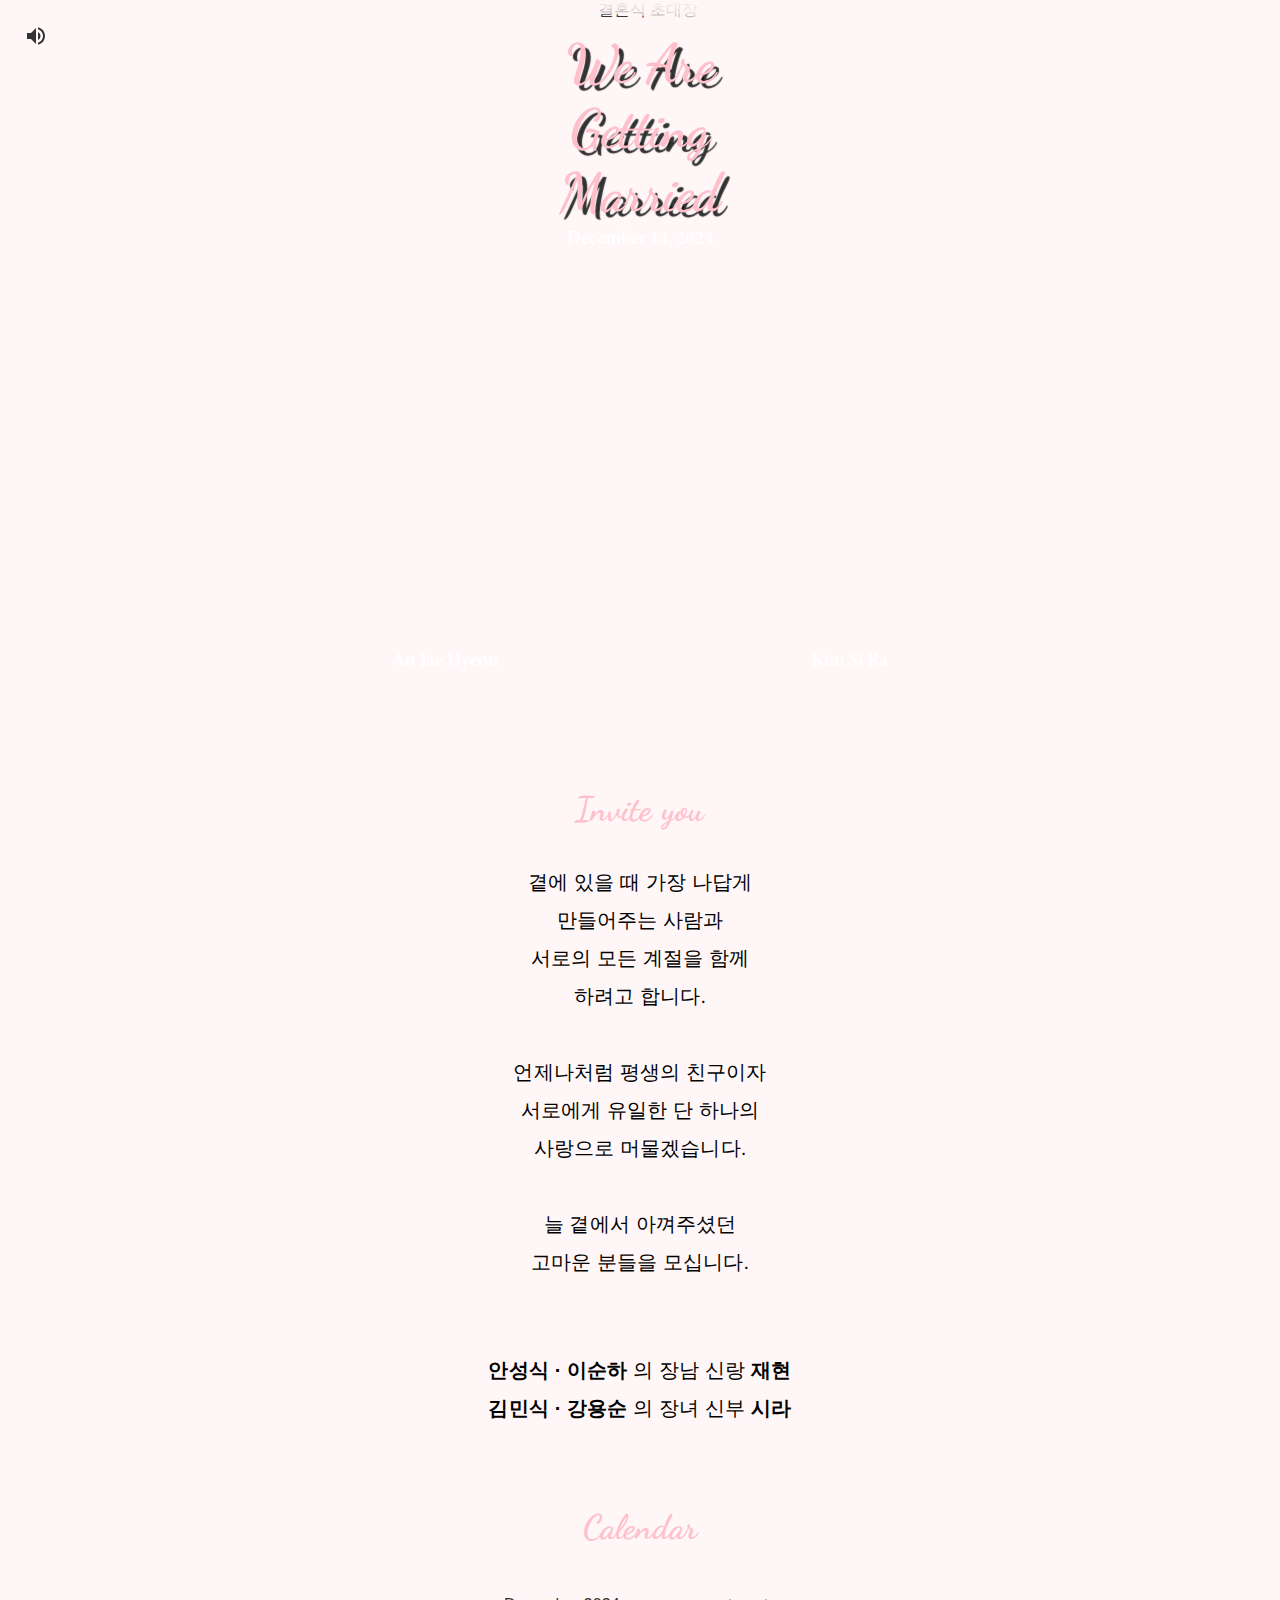
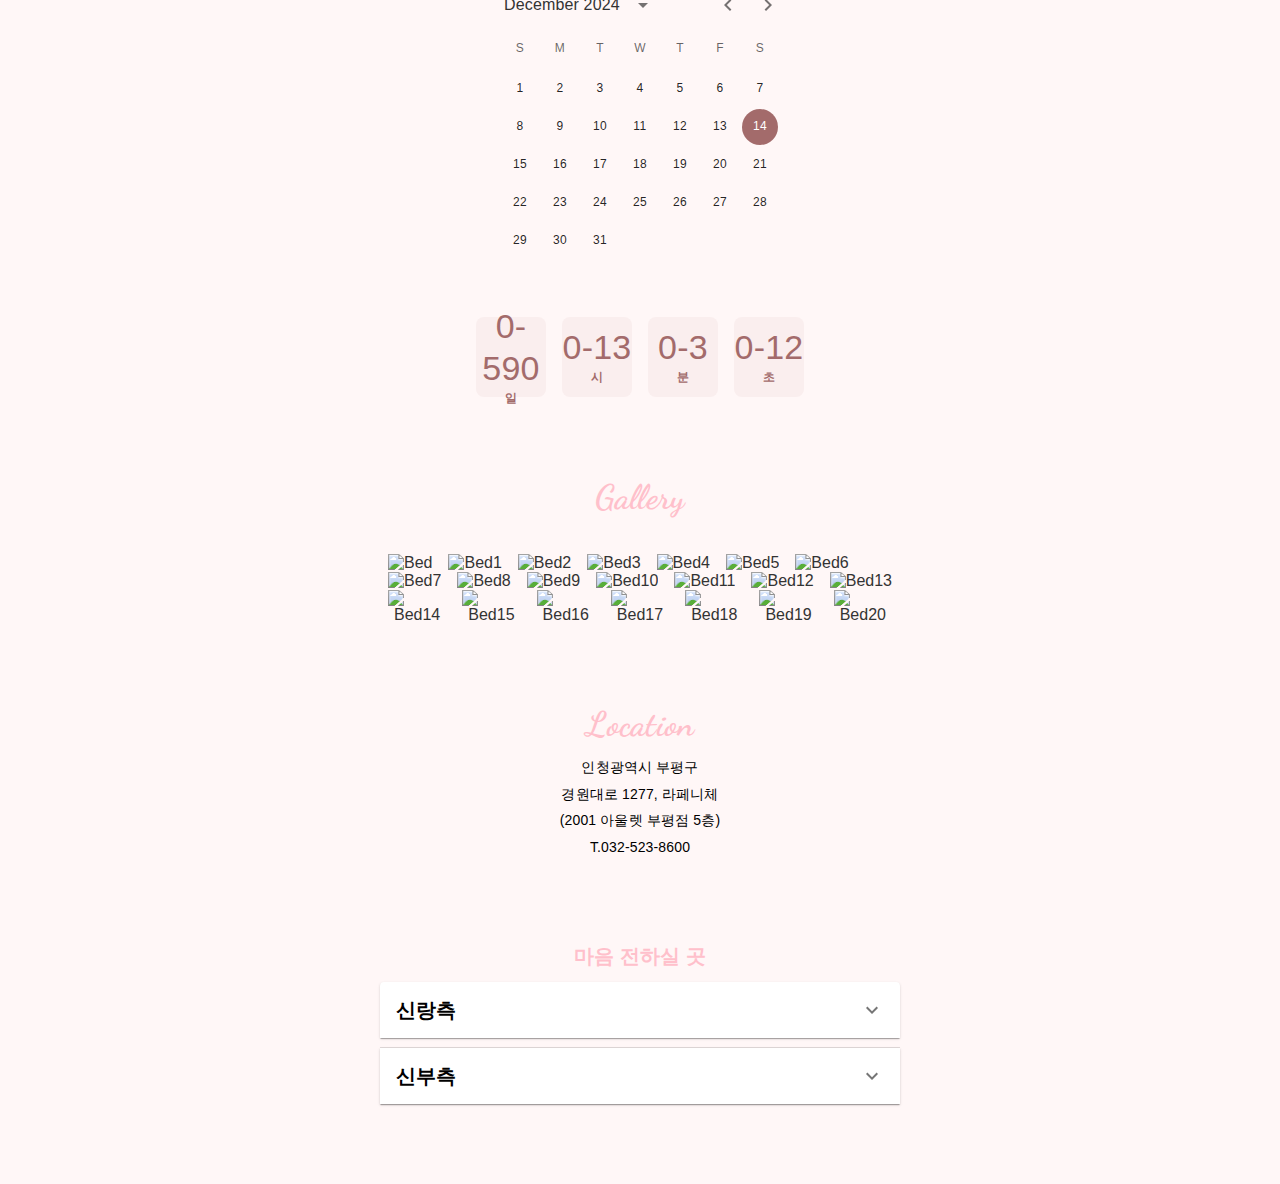
==== commit 75a83cdd: "Updates" ====
--- a/index.html
+++ b/index.html
@@ -1 +1 @@
-<!DOCTYPE html><html lang="en"><head><meta charSet="utf-8"/><meta name="viewport" content="width=device-width, initial-scale=1"/><link rel="preload" as="image" href="/main_1.jpg"/><link rel="preload" as="image" href="kakaopay.png"/><link rel="stylesheet" href="/jh/_next/static/css/ba6adec766090aa8.css" data-precedence="next"/><link rel="stylesheet" href="/jh/_next/static/css/7514b5aaf83e8df6.css" data-precedence="next"/><link rel="preload" as="script" fetchPriority="low" href="/jh/_next/static/chunks/webpack-8bb53f0b0a78fceb.js"/><script src="/jh/_next/static/chunks/fd9d1056-6482b3bc336787c2.js" async=""></script><script src="/jh/_next/static/chunks/117-c2304be5e57d0f4a.js" async=""></script><script src="/jh/_next/static/chunks/main-app-2fda31fdf99cb636.js" async=""></script><script src="/jh/_next/static/chunks/53-534cd7934f22ae31.js" async=""></script><script src="/jh/_next/static/chunks/app/page-641b9105ab0f2e46.js" async=""></script><meta name="music-credits" content="You’re free to use this song in any of your videos, but you must include the following in your video description (Copy &amp; Paste):"/><title>재현 ♡ 시라 결혼식에 초대합니다</title><meta name="description" content="Generated by JaeHyeon"/><link rel="icon" href="/jh/favicon.ico" type="image/x-icon" sizes="16x16"/><link href="https://fonts.googleapis.com/css2?family=Dancing+Script:wght@400&amp;display=swap" rel="stylesheet"/><script src="/jh/_next/static/chunks/polyfills-42372ed130431b0a.js" noModule=""></script></head><body><style data-emotion="css 1t477v4">.css-1t477v4{width:100%;margin-left:auto;box-sizing:border-box;margin-right:auto;padding-left:16px;padding-right:16px;padding:0px;text-align:center;position:relative;overflow:hidden;}@media (min-width:600px){.css-1t477v4{padding-left:24px;padding-right:24px;}}@media (min-width:600px){.css-1t477v4{max-width:600px;}}</style><div class="MuiContainer-root MuiContainer-maxWidthSm css-1t477v4"><style data-emotion="css yhthrf">.css-yhthrf{margin-bottom:24px;position:relative;height:709px;overflow:hidden;}</style><div class="MuiBox-root css-yhthrf"><img src="/main_1.jpg" alt="결혼식 초대장" style="height:100%;width:100%;object-fit:cover;position:absolute;top:0;left:0"/><div style="position:absolute;top:0;left:0;width:100%"><svg class="page_waves__WaD8W" xmlns="http://www.w3.org/2000/svg" xmlns:xlink="http://www.w3.org/1999/xlink" viewBox="0 24 150 28" preserveAspectRatio="none" shape-rendering="auto" style="transform:scaleY(-1)"><defs><path id="gentle-wave" d="M-160 44c30 0 58-18 88-18s 58 18 88 18 58-18 88-18 58 18 88 18 v44h-352z"></path></defs><g class="page_parallax__apMXu"><use xlink:href="#gentle-wave" x="48" y="9" fill="rgba(255,247,247,1)"></use><use xlink:href="#gentle-wave" x="48" y="0" fill="rgba(255,247,247,0.7)"></use><use xlink:href="#gentle-wave" x="48" y="3" fill="rgba(255,247,247,0.5)"></use><use xlink:href="#gentle-wave" x="48" y="5" fill="rgba(255,247,247,0.3)"></use><use xlink:href="#gentle-wave" x="48" y="7" fill="rgba(255,247,247,0.1)"></use></g></svg></div><style data-emotion="css oq9jub">.css-oq9jub{margin:0;font-family:"Roboto","Helvetica","Arial",sans-serif;font-weight:400;font-size:3rem;line-height:1.167;letter-spacing:0em;color:white;position:absolute;bottom:5%;left:5%;font-size:20px;font-family:Minion,sans-serif;}</style><h3 class="MuiTypography-root MuiTypography-h3 css-oq9jub">An Jae Hyeon</h3><style data-emotion="css 1r8v0hd">.css-1r8v0hd{margin:0;font-family:"Roboto","Helvetica","Arial",sans-serif;font-weight:400;font-size:3rem;line-height:1.167;letter-spacing:0em;color:white;position:absolute;bottom:5%;right:5%;font-size:20px;font-family:Minion,sans-serif;}</style><h3 class="MuiTypography-root MuiTypography-h3 css-1r8v0hd">Kim Si Ra</h3><style data-emotion="css 1itb5l7">.css-1itb5l7{position:absolute;top:4.5%;left:50%;}</style><div class="MuiBox-root css-1itb5l7"><style data-emotion="css opr54u">.css-opr54u{margin:0;font-family:"Roboto","Helvetica","Arial",sans-serif;font-weight:300;font-size:3.75rem;line-height:1.2;letter-spacing:-0.00833em;color:pink;font-size:54px;-webkit-transform:translateX(-50%);-moz-transform:translateX(-50%);-ms-transform:translateX(-50%);transform:translateX(-50%);font-weight:700;font-family:Dancing Script,cursive;text-shadow:5px 5px 1px rgba(0, 0, 0, 0.8);}</style><h2 class="MuiTypography-root MuiTypography-h2 css-opr54u">We Are Getting Married</h2><style data-emotion="css 1ym6esp">.css-1ym6esp{margin:0;font-family:"Roboto","Helvetica","Arial",sans-serif;font-weight:400;font-size:1rem;line-height:1.5;letter-spacing:0.00938em;color:white;left:50%;-webkit-transform:translateX(-50%);-moz-transform:translateX(-50%);-ms-transform:translateX(-50%);transform:translateX(-50%);font-size:1.2em;font-weight:700;font-family:Minion,sans-serif;}</style><p class="MuiTypography-root MuiTypography-body1 css-1ym6esp">December 14, 2024</p></div><div style="position:absolute;bottom:0;left:0;width:100%"><svg class="page_waves__WaD8W" xmlns="http://www.w3.org/2000/svg" xmlns:xlink="http://www.w3.org/1999/xlink" viewBox="0 24 150 28" preserveAspectRatio="none" shape-rendering="auto"><defs><path id="gentle-wave" d="M-160 44c30 0 58-18 88-18s 58 18 88 18 58-18 88-18 58 18 88 18 v44h-352z"></path></defs><g class="page_parallax__apMXu"><use xlink:href="#gentle-wave" x="48" y="9" fill="rgba(255,247,247,1)"></use><use xlink:href="#gentle-wave" x="48" y="2" fill="rgba(255,247,247,0.7)"></use><use xlink:href="#gentle-wave" x="48" y="5" fill="rgba(255,247,247,0.5)"></use><use xlink:href="#gentle-wave" x="48" y="7" fill="rgba(255,247,247,0.3)"></use><use xlink:href="#gentle-wave" x="48" y="9" fill="rgba(255,247,247,0.1)"></use></g></svg></div></div><style data-emotion="css 16jy14q">.css-16jy14q{margin-left:16px;margin-right:16px;text-align:center;margin-top:80px;}</style><div class="MuiBox-root css-16jy14q"><style data-emotion="css 4r3sz">.css-4r3sz{margin:0;font-family:"Roboto","Helvetica","Arial",sans-serif;font-weight:400;font-size:2.125rem;line-height:1.235;letter-spacing:0.00735em;color:pink;font-weight:700;font-family:Dancing Script,cursive;text-shadow:1px 1px 1px transparent;}</style><h4 class="MuiTypography-root MuiTypography-h4 css-4r3sz">Invite you</h4><style data-emotion="css 1hppn8x">.css-1hppn8x{margin:0;font-family:"Roboto","Helvetica","Arial",sans-serif;font-weight:500;font-size:1.25rem;line-height:1.6;letter-spacing:0.0075em;color:black;margin-top:32px;line-height:1.9;position:relative;display:inline-block;font-family:Jeju Myeongjo,sans-serif;z-index:1;}</style><h6 class="MuiTypography-root MuiTypography-h6 css-1hppn8x">곁에 있을 때 가장 나답게<br/> 만들어주는 사람과<br/>서로의 모든 계절을 함께<br/> 하려고 합니다.<br/><br/>언제나처럼 평생의 친구이자<br/>서로에게 유일한 단 하나의<br/> 사랑으로 머물겠습니다.<br/><br/>늘 곁에서 아껴주셨던 <br/>고마운 분들을 모십니다.<br/></h6><style data-emotion="css qrj4aw">.css-qrj4aw{margin:0;font-family:"Roboto","Helvetica","Arial",sans-serif;font-weight:500;font-size:1.25rem;line-height:1.6;letter-spacing:0.0075em;color:black;margin-top:32px;line-height:1.9;font-family:Jeju Myeongjo,sans-serif;z-index:1;}</style><h6 class="MuiTypography-root MuiTypography-h6 css-qrj4aw"><br/><span style="font-weight:bold">안성식 · 이순하</span> 의 장남 신랑 <span style="font-weight:bold">재현</span> <br/><span style="font-weight:bold">김민식 · 강용순</span> 의 장녀 신부 <span style="font-weight:bold">시라</span> <br/></h6></div><div class="MuiBox-root css-16jy14q"><h4 class="MuiTypography-root MuiTypography-h4 css-4r3sz">Calendar</h4><style data-emotion="css cbvz5p">.css-cbvz5p{display:-webkit-box;display:-webkit-flex;display:-ms-flexbox;display:flex;-webkit-box-pack:center;-ms-flex-pack:center;-webkit-justify-content:center;justify-content:center;-webkit-align-items:center;-webkit-box-align:center;-ms-flex-align:center;align-items:center;margin-top:16px;}</style><div class="MuiBox-root css-cbvz5p"><style data-emotion="css 147rllg">.css-147rllg{display:-webkit-box;display:-webkit-flex;display:-ms-flexbox;display:flex;-webkit-flex-direction:column;-ms-flex-direction:column;flex-direction:column;overflow:auto;padding-top:8px;}.css-147rllg>:not(style):not(style){margin:0;}.css-147rllg>:not(style)~:not(style){margin-top:32px;}</style><div class="MuiStack-root css-147rllg"><style data-emotion="css 1ob76hp">.css-1ob76hp{display:-webkit-box;display:-webkit-flex;display:-ms-flexbox;display:flex;-webkit-flex-direction:column;-ms-flex-direction:column;flex-direction:column;-webkit-align-items:stretch;-webkit-box-align:stretch;-ms-flex-align:stretch;align-items:stretch;}.css-1ob76hp>:not(style):not(style){margin:0;}.css-1ob76hp>:not(style)~:not(style){margin-top:8px;}</style><div class="MuiStack-root css-1ob76hp"><style data-emotion="css 1d0xuke">.css-1d0xuke{overflow:hidden;width:320px;max-height:336px;display:-webkit-box;display:-webkit-flex;display:-ms-flexbox;display:flex;-webkit-flex-direction:column;-ms-flex-direction:column;flex-direction:column;margin:0 auto;display:-webkit-box;display:-webkit-flex;display:-ms-flexbox;display:flex;-webkit-flex-direction:column;-ms-flex-direction:column;flex-direction:column;height:336px;}.css-1d0xuke .MuiPickersDay-root.Mui-selected{background-color:#a36b6b;color:white;}.css-1d0xuke .MuiPickersDay-root.Mui-selected:hover{background-color:#a36b6b;}</style><div class="MuiDateCalendar-root css-1d0xuke"><style data-emotion="css x79lsh">.css-x79lsh{display:-webkit-box;display:-webkit-flex;display:-ms-flexbox;display:flex;-webkit-align-items:center;-webkit-box-align:center;-ms-flex-align:center;align-items:center;margin-top:12px;margin-bottom:4px;padding-left:24px;padding-right:12px;max-height:40px;min-height:40px;}</style><div class="MuiPickersCalendarHeader-root css-x79lsh"><style data-emotion="css 16j77m4">.css-16j77m4{display:-webkit-box;display:-webkit-flex;display:-ms-flexbox;display:flex;overflow:hidden;-webkit-align-items:center;-webkit-box-align:center;-ms-flex-align:center;align-items:center;cursor:pointer;margin-right:auto;font-family:"Roboto","Helvetica","Arial",sans-serif;font-weight:500;font-size:1rem;line-height:1.5;letter-spacing:0.00938em;}</style><div role="presentation" aria-live="polite" class="MuiPickersCalendarHeader-labelContainer css-16j77m4"><style data-emotion="css 1bx5ylf">.css-1bx5ylf{display:block;position:relative;}</style><div class="MuiPickersFadeTransitionGroup-root css-1bx5ylf"><style data-emotion="css 1v994a0">.css-1v994a0{margin-right:6px;}</style><div id=":R1bahqfkq:-grid-label" class="MuiPickersCalendarHeader-label css-1v994a0" style="opacity:1">December 2024</div></div><style data-emotion="css 1po99kh">.css-1po99kh{margin-right:auto;}</style><style data-emotion="css 1jal4lv">.css-1jal4lv{text-align:center;-webkit-flex:0 0 auto;-ms-flex:0 0 auto;flex:0 0 auto;font-size:1.5rem;padding:8px;border-radius:50%;color:rgba(0, 0, 0, 0.54);-webkit-transition:background-color 150ms cubic-bezier(0.4, 0, 0.2, 1) 0ms;transition:background-color 150ms cubic-bezier(0.4, 0, 0.2, 1) 0ms;padding:5px;font-size:1.125rem;margin-right:auto;}.css-1jal4lv:hover{background-color:rgba(0, 0, 0, 0.04);}@media (hover: none){.css-1jal4lv:hover{background-color:transparent;}}.css-1jal4lv.Mui-disabled{background-color:transparent;color:rgba(0, 0, 0, 0.26);}</style><style data-emotion="css 1rste7c">.css-1rste7c{display:-webkit-inline-box;display:-webkit-inline-flex;display:-ms-inline-flexbox;display:inline-flex;-webkit-align-items:center;-webkit-box-align:center;-ms-flex-align:center;align-items:center;-webkit-box-pack:center;-ms-flex-pack:center;-webkit-justify-content:center;justify-content:center;position:relative;box-sizing:border-box;-webkit-tap-highlight-color:transparent;background-color:transparent;outline:0;border:0;margin:0;border-radius:0;padding:0;cursor:pointer;-webkit-user-select:none;-moz-user-select:none;-ms-user-select:none;user-select:none;vertical-align:middle;-moz-appearance:none;-webkit-appearance:none;-webkit-text-decoration:none;text-decoration:none;color:inherit;text-align:center;-webkit-flex:0 0 auto;-ms-flex:0 0 auto;flex:0 0 auto;font-size:1.5rem;padding:8px;border-radius:50%;color:rgba(0, 0, 0, 0.54);-webkit-transition:background-color 150ms cubic-bezier(0.4, 0, 0.2, 1) 0ms;transition:background-color 150ms cubic-bezier(0.4, 0, 0.2, 1) 0ms;padding:5px;font-size:1.125rem;margin-right:auto;}.css-1rste7c::-moz-focus-inner{border-style:none;}.css-1rste7c.Mui-disabled{pointer-events:none;cursor:default;}@media print{.css-1rste7c{-webkit-print-color-adjust:exact;color-adjust:exact;}}.css-1rste7c:hover{background-color:rgba(0, 0, 0, 0.04);}@media (hover: none){.css-1rste7c:hover{background-color:transparent;}}.css-1rste7c.Mui-disabled{background-color:transparent;color:rgba(0, 0, 0, 0.26);}</style><button class="MuiButtonBase-root MuiIconButton-root MuiIconButton-sizeSmall MuiPickersCalendarHeader-switchViewButton css-1rste7c" tabindex="0" type="button" aria-label="calendar view is open, switch to year view"><style data-emotion="css 7cg4rv">.css-7cg4rv{will-change:transform;-webkit-transition:-webkit-transform 300ms cubic-bezier(0.4, 0, 0.2, 1) 0ms;transition:transform 300ms cubic-bezier(0.4, 0, 0.2, 1) 0ms;-webkit-transform:rotate(0deg);-moz-transform:rotate(0deg);-ms-transform:rotate(0deg);transform:rotate(0deg);}</style><style data-emotion="css diciqf">.css-diciqf{-webkit-user-select:none;-moz-user-select:none;-ms-user-select:none;user-select:none;width:1em;height:1em;display:inline-block;-webkit-flex-shrink:0;-ms-flex-negative:0;flex-shrink:0;-webkit-transition:fill 200ms cubic-bezier(0.4, 0, 0.2, 1) 0ms;transition:fill 200ms cubic-bezier(0.4, 0, 0.2, 1) 0ms;fill:currentColor;font-size:1.5rem;will-change:transform;-webkit-transition:-webkit-transform 300ms cubic-bezier(0.4, 0, 0.2, 1) 0ms;transition:transform 300ms cubic-bezier(0.4, 0, 0.2, 1) 0ms;-webkit-transform:rotate(0deg);-moz-transform:rotate(0deg);-ms-transform:rotate(0deg);transform:rotate(0deg);}</style><svg class="MuiSvgIcon-root MuiSvgIcon-fontSizeMedium MuiPickersCalendarHeader-switchViewIcon css-diciqf" focusable="false" aria-hidden="true" viewBox="0 0 24 24" data-testid="ArrowDropDownIcon"><path d="M7 10l5 5 5-5z"></path></svg></button></div><style data-emotion="css k008qs">.css-k008qs{display:-webkit-box;display:-webkit-flex;display:-ms-flexbox;display:flex;}</style><div class="MuiPickersArrowSwitcher-root css-k008qs" style="opacity:0"><style data-emotion="css 934jfa">.css-934jfa{text-align:center;-webkit-flex:0 0 auto;-ms-flex:0 0 auto;flex:0 0 auto;font-size:1.5rem;padding:8px;border-radius:50%;color:rgba(0, 0, 0, 0.54);-webkit-transition:background-color 150ms cubic-bezier(0.4, 0, 0.2, 1) 0ms;transition:background-color 150ms cubic-bezier(0.4, 0, 0.2, 1) 0ms;margin-right:-12px;}.css-934jfa:hover{background-color:rgba(0, 0, 0, 0.04);}@media (hover: none){.css-934jfa:hover{background-color:transparent;}}.css-934jfa.Mui-disabled{background-color:transparent;color:rgba(0, 0, 0, 0.26);}</style><style data-emotion="css he4f45">.css-he4f45{display:-webkit-inline-box;display:-webkit-inline-flex;display:-ms-inline-flexbox;display:inline-flex;-webkit-align-items:center;-webkit-box-align:center;-ms-flex-align:center;align-items:center;-webkit-box-pack:center;-ms-flex-pack:center;-webkit-justify-content:center;justify-content:center;position:relative;box-sizing:border-box;-webkit-tap-highlight-color:transparent;background-color:transparent;outline:0;border:0;margin:0;border-radius:0;padding:0;cursor:pointer;-webkit-user-select:none;-moz-user-select:none;-ms-user-select:none;user-select:none;vertical-align:middle;-moz-appearance:none;-webkit-appearance:none;-webkit-text-decoration:none;text-decoration:none;color:inherit;text-align:center;-webkit-flex:0 0 auto;-ms-flex:0 0 auto;flex:0 0 auto;font-size:1.5rem;padding:8px;border-radius:50%;color:rgba(0, 0, 0, 0.54);-webkit-transition:background-color 150ms cubic-bezier(0.4, 0, 0.2, 1) 0ms;transition:background-color 150ms cubic-bezier(0.4, 0, 0.2, 1) 0ms;margin-right:-12px;}.css-he4f45::-moz-focus-inner{border-style:none;}.css-he4f45.Mui-disabled{pointer-events:none;cursor:default;}@media print{.css-he4f45{-webkit-print-color-adjust:exact;color-adjust:exact;}}.css-he4f45:hover{background-color:rgba(0, 0, 0, 0.04);}@media (hover: none){.css-he4f45:hover{background-color:transparent;}}.css-he4f45.Mui-disabled{background-color:transparent;color:rgba(0, 0, 0, 0.26);}</style><button class="MuiButtonBase-root MuiIconButton-root MuiIconButton-edgeEnd MuiIconButton-sizeMedium MuiPickersArrowSwitcher-button MuiPickersArrowSwitcher-previousIconButton css-he4f45" tabindex="0" type="button" title="Previous month" aria-label="Previous month"><style data-emotion="css f6aee4">.css-f6aee4{-webkit-user-select:none;-moz-user-select:none;-ms-user-select:none;user-select:none;width:1em;height:1em;display:inline-block;-webkit-flex-shrink:0;-ms-flex-negative:0;flex-shrink:0;-webkit-transition:fill 200ms cubic-bezier(0.4, 0, 0.2, 1) 0ms;transition:fill 200ms cubic-bezier(0.4, 0, 0.2, 1) 0ms;fill:currentColor;font-size:inherit;}</style><svg class="MuiSvgIcon-root MuiSvgIcon-fontSizeInherit MuiPickersArrowSwitcher-leftArrowIcon css-f6aee4" focusable="false" aria-hidden="true" viewBox="0 0 24 24" data-testid="ArrowLeftIcon"><path d="M15.41 16.59L10.83 12l4.58-4.59L14 6l-6 6 6 6 1.41-1.41z"></path></svg></button><style data-emotion="css 18puooo">.css-18puooo{width:24px;}</style><div class="MuiPickersArrowSwitcher-spacer css-18puooo"></div><style data-emotion="css susgqc">.css-susgqc{text-align:center;-webkit-flex:0 0 auto;-ms-flex:0 0 auto;flex:0 0 auto;font-size:1.5rem;padding:8px;border-radius:50%;color:rgba(0, 0, 0, 0.54);-webkit-transition:background-color 150ms cubic-bezier(0.4, 0, 0.2, 1) 0ms;transition:background-color 150ms cubic-bezier(0.4, 0, 0.2, 1) 0ms;margin-left:-12px;}.css-susgqc:hover{background-color:rgba(0, 0, 0, 0.04);}@media (hover: none){.css-susgqc:hover{background-color:transparent;}}.css-susgqc.Mui-disabled{background-color:transparent;color:rgba(0, 0, 0, 0.26);}</style><style data-emotion="css 13irztj">.css-13irztj{display:-webkit-inline-box;display:-webkit-inline-flex;display:-ms-inline-flexbox;display:inline-flex;-webkit-align-items:center;-webkit-box-align:center;-ms-flex-align:center;align-items:center;-webkit-box-pack:center;-ms-flex-pack:center;-webkit-justify-content:center;justify-content:center;position:relative;box-sizing:border-box;-webkit-tap-highlight-color:transparent;background-color:transparent;outline:0;border:0;margin:0;border-radius:0;padding:0;cursor:pointer;-webkit-user-select:none;-moz-user-select:none;-ms-user-select:none;user-select:none;vertical-align:middle;-moz-appearance:none;-webkit-appearance:none;-webkit-text-decoration:none;text-decoration:none;color:inherit;text-align:center;-webkit-flex:0 0 auto;-ms-flex:0 0 auto;flex:0 0 auto;font-size:1.5rem;padding:8px;border-radius:50%;color:rgba(0, 0, 0, 0.54);-webkit-transition:background-color 150ms cubic-bezier(0.4, 0, 0.2, 1) 0ms;transition:background-color 150ms cubic-bezier(0.4, 0, 0.2, 1) 0ms;margin-left:-12px;}.css-13irztj::-moz-focus-inner{border-style:none;}.css-13irztj.Mui-disabled{pointer-events:none;cursor:default;}@media print{.css-13irztj{-webkit-print-color-adjust:exact;color-adjust:exact;}}.css-13irztj:hover{background-color:rgba(0, 0, 0, 0.04);}@media (hover: none){.css-13irztj:hover{background-color:transparent;}}.css-13irztj.Mui-disabled{background-color:transparent;color:rgba(0, 0, 0, 0.26);}</style><button class="MuiButtonBase-root MuiIconButton-root MuiIconButton-edgeStart MuiIconButton-sizeMedium MuiPickersArrowSwitcher-button MuiPickersArrowSwitcher-nextIconButton css-13irztj" tabindex="0" type="button" title="Next month" aria-label="Next month"><svg class="MuiSvgIcon-root MuiSvgIcon-fontSizeInherit MuiPickersArrowSwitcher-rightArrowIcon css-f6aee4" focusable="false" aria-hidden="true" viewBox="0 0 24 24" data-testid="ArrowRightIcon"><path d="M8.59 16.59L13.17 12 8.59 7.41 10 6l6 6-6 6-1.41-1.41z"></path></svg></button></div></div><style data-emotion="css 1h73gvd">.css-1h73gvd{display:block;position:relative;}</style><div class="MuiPickersFadeTransitionGroup-root MuiDateCalendar-viewTransitionContainer css-1h73gvd"><div style="opacity:1"><div role="grid" aria-labelledby=":R1bahqfkq:-grid-label" class="MuiDayCalendar-root css-0"><style data-emotion="css 1n2mv2k">.css-1n2mv2k{display:-webkit-box;display:-webkit-flex;display:-ms-flexbox;display:flex;-webkit-box-pack:center;-ms-flex-pack:center;-webkit-justify-content:center;justify-content:center;-webkit-align-items:center;-webkit-box-align:center;-ms-flex-align:center;align-items:center;}</style><div role="row" class="MuiDayCalendar-header css-1n2mv2k"><style data-emotion="css 19dms39">.css-19dms39{width:36px;height:40px;margin:0 2px;text-align:center;display:-webkit-box;display:-webkit-flex;display:-ms-flexbox;display:flex;-webkit-box-pack:center;-ms-flex-pack:center;-webkit-justify-content:center;justify-content:center;-webkit-align-items:center;-webkit-box-align:center;-ms-flex-align:center;align-items:center;color:rgba(0, 0, 0, 0.6);}</style><style data-emotion="css 18f6ygi">.css-18f6ygi{margin:0;font-family:"Roboto","Helvetica","Arial",sans-serif;font-weight:400;font-size:0.75rem;line-height:1.66;letter-spacing:0.03333em;width:36px;height:40px;margin:0 2px;text-align:center;display:-webkit-box;display:-webkit-flex;display:-ms-flexbox;display:flex;-webkit-box-pack:center;-ms-flex-pack:center;-webkit-justify-content:center;justify-content:center;-webkit-align-items:center;-webkit-box-align:center;-ms-flex-align:center;align-items:center;color:rgba(0, 0, 0, 0.6);}</style><span class="MuiTypography-root MuiTypography-caption MuiDayCalendar-weekDayLabel css-18f6ygi" role="columnheader" aria-label="Sunday">S</span><span class="MuiTypography-root MuiTypography-caption MuiDayCalendar-weekDayLabel css-18f6ygi" role="columnheader" aria-label="Monday">M</span><span class="MuiTypography-root MuiTypography-caption MuiDayCalendar-weekDayLabel css-18f6ygi" role="columnheader" aria-label="Tuesday">T</span><span class="MuiTypography-root MuiTypography-caption MuiDayCalendar-weekDayLabel css-18f6ygi" role="columnheader" aria-label="Wednesday">W</span><span class="MuiTypography-root MuiTypography-caption MuiDayCalendar-weekDayLabel css-18f6ygi" role="columnheader" aria-label="Thursday">T</span><span class="MuiTypography-root MuiTypography-caption MuiDayCalendar-weekDayLabel css-18f6ygi" role="columnheader" aria-label="Friday">F</span><span class="MuiTypography-root MuiTypography-caption MuiDayCalendar-weekDayLabel css-18f6ygi" role="columnheader" aria-label="Saturday">S</span></div><style data-emotion="css 1h8fkga">.css-1h8fkga{min-height:240px;}</style><style data-emotion="css 1xuxf2l">.css-1xuxf2l{display:block;position:relative;overflow-x:hidden;min-height:240px;}.css-1xuxf2l>*{position:absolute;top:0;right:0;left:0;}.css-1xuxf2l .MuiPickersSlideTransition-slideEnter-left{will-change:transform;-webkit-transform:translate(100%);-moz-transform:translate(100%);-ms-transform:translate(100%);transform:translate(100%);z-index:1;}.css-1xuxf2l .MuiPickersSlideTransition-slideEnter-right{will-change:transform;-webkit-transform:translate(-100%);-moz-transform:translate(-100%);-ms-transform:translate(-100%);transform:translate(-100%);z-index:1;}.css-1xuxf2l .MuiPickersSlideTransition-slideEnterActive{-webkit-transform:translate(0%);-moz-transform:translate(0%);-ms-transform:translate(0%);transform:translate(0%);-webkit-transition:-webkit-transform 375ms cubic-bezier(0.35, 0.8, 0.4, 1) 0ms;transition:transform 375ms cubic-bezier(0.35, 0.8, 0.4, 1) 0ms;}.css-1xuxf2l .MuiPickersSlideTransition-slideExit{-webkit-transform:translate(0%);-moz-transform:translate(0%);-ms-transform:translate(0%);transform:translate(0%);}.css-1xuxf2l .MuiPickersSlideTransition-slideExitActiveLeft-left{will-change:transform;-webkit-transform:translate(-100%);-moz-transform:translate(-100%);-ms-transform:translate(-100%);transform:translate(-100%);-webkit-transition:-webkit-transform 375ms cubic-bezier(0.35, 0.8, 0.4, 1) 0ms;transition:transform 375ms cubic-bezier(0.35, 0.8, 0.4, 1) 0ms;z-index:0;}.css-1xuxf2l .MuiPickersSlideTransition-slideExitActiveLeft-right{will-change:transform;-webkit-transform:translate(100%);-moz-transform:translate(100%);-ms-transform:translate(100%);transform:translate(100%);-webkit-transition:-webkit-transform 375ms cubic-bezier(0.35, 0.8, 0.4, 1) 0ms;transition:transform 375ms cubic-bezier(0.35, 0.8, 0.4, 1) 0ms;z-index:0;}</style><div class="MuiPickersSlideTransition-root MuiDayCalendar-slideTransition css-1xuxf2l" role="presentation"><style data-emotion="css i6bazn">.css-i6bazn{overflow:hidden;}</style><div role="rowgroup" class="MuiDayCalendar-monthContainer css-i6bazn"><style data-emotion="css mvmu1r">.css-mvmu1r{margin:2px 0;display:-webkit-box;display:-webkit-flex;display:-ms-flexbox;display:flex;-webkit-box-pack:center;-ms-flex-pack:center;-webkit-justify-content:center;justify-content:center;}</style><div role="row" class="MuiDayCalendar-weekContainer css-mvmu1r" aria-rowindex="1"><style data-emotion="css 1gsx0b2">.css-1gsx0b2{font-family:"Roboto","Helvetica","Arial",sans-serif;font-weight:400;font-size:0.75rem;line-height:1.66;letter-spacing:0.03333em;width:36px;height:36px;border-radius:50%;padding:0;background-color:transparent;-webkit-transition:background-color 250ms cubic-bezier(0.4, 0, 0.2, 1) 0ms;transition:background-color 250ms cubic-bezier(0.4, 0, 0.2, 1) 0ms;color:rgba(0, 0, 0, 0.87);margin:0 2px;}@media (pointer: fine){.css-1gsx0b2:hover{background-color:rgba(25, 118, 210, 0.04);}}.css-1gsx0b2:focus{background-color:rgba(25, 118, 210, 0.12);}.css-1gsx0b2:focus.Mui-selected{will-change:background-color;background-color:#1565c0;}.css-1gsx0b2.Mui-selected{color:#fff;background-color:#1976d2;font-weight:500;}.css-1gsx0b2.Mui-selected:hover{will-change:background-color;background-color:#1565c0;}.css-1gsx0b2.Mui-disabled:not(.Mui-selected){color:rgba(0, 0, 0, 0.38);}.css-1gsx0b2.Mui-disabled.css-1gsx0b2.Mui-selected{opacity:0.6;}</style><style data-emotion="css a78wou">.css-a78wou{display:-webkit-inline-box;display:-webkit-inline-flex;display:-ms-inline-flexbox;display:inline-flex;-webkit-align-items:center;-webkit-box-align:center;-ms-flex-align:center;align-items:center;-webkit-box-pack:center;-ms-flex-pack:center;-webkit-justify-content:center;justify-content:center;position:relative;box-sizing:border-box;-webkit-tap-highlight-color:transparent;background-color:transparent;outline:0;border:0;margin:0;border-radius:0;padding:0;cursor:pointer;-webkit-user-select:none;-moz-user-select:none;-ms-user-select:none;user-select:none;vertical-align:middle;-moz-appearance:none;-webkit-appearance:none;-webkit-text-decoration:none;text-decoration:none;color:inherit;font-family:"Roboto","Helvetica","Arial",sans-serif;font-weight:400;font-size:0.75rem;line-height:1.66;letter-spacing:0.03333em;width:36px;height:36px;border-radius:50%;padding:0;background-color:transparent;-webkit-transition:background-color 250ms cubic-bezier(0.4, 0, 0.2, 1) 0ms;transition:background-color 250ms cubic-bezier(0.4, 0, 0.2, 1) 0ms;color:rgba(0, 0, 0, 0.87);margin:0 2px;}.css-a78wou::-moz-focus-inner{border-style:none;}.css-a78wou.Mui-disabled{pointer-events:none;cursor:default;}@media print{.css-a78wou{-webkit-print-color-adjust:exact;color-adjust:exact;}}@media (pointer: fine){.css-a78wou:hover{background-color:rgba(25, 118, 210, 0.04);}}.css-a78wou:focus{background-color:rgba(25, 118, 210, 0.12);}.css-a78wou:focus.Mui-selected{will-change:background-color;background-color:#1565c0;}.css-a78wou.Mui-selected{color:#fff;background-color:#1976d2;font-weight:500;}.css-a78wou.Mui-selected:hover{will-change:background-color;background-color:#1565c0;}.css-a78wou.Mui-disabled:not(.Mui-selected){color:rgba(0, 0, 0, 0.38);}.css-a78wou.Mui-disabled.css-a78wou.Mui-selected{opacity:0.6;}</style><button class="MuiButtonBase-root MuiPickersDay-root MuiPickersDay-dayWithMargin css-a78wou" tabindex="-1" type="button" role="gridcell" data-timestamp="1732978800000" aria-colindex="1" aria-selected="false">1</button><button class="MuiButtonBase-root MuiPickersDay-root MuiPickersDay-dayWithMargin css-a78wou" tabindex="-1" type="button" role="gridcell" data-timestamp="1733065200000" aria-colindex="2" aria-selected="false">2</button><button class="MuiButtonBase-root MuiPickersDay-root MuiPickersDay-dayWithMargin css-a78wou" tabindex="-1" type="button" role="gridcell" data-timestamp="1733151600000" aria-colindex="3" aria-selected="false">3</button><button class="MuiButtonBase-root MuiPickersDay-root MuiPickersDay-dayWithMargin css-a78wou" tabindex="-1" type="button" role="gridcell" data-timestamp="1733238000000" aria-colindex="4" aria-selected="false">4</button><button class="MuiButtonBase-root MuiPickersDay-root MuiPickersDay-dayWithMargin css-a78wou" tabindex="-1" type="button" role="gridcell" data-timestamp="1733324400000" aria-colindex="5" aria-selected="false">5</button><button class="MuiButtonBase-root MuiPickersDay-root MuiPickersDay-dayWithMargin css-a78wou" tabindex="-1" type="button" role="gridcell" data-timestamp="1733410800000" aria-colindex="6" aria-selected="false">6</button><button class="MuiButtonBase-root MuiPickersDay-root MuiPickersDay-dayWithMargin css-a78wou" tabindex="-1" type="button" role="gridcell" data-timestamp="1733497200000" aria-colindex="7" aria-selected="false">7</button></div><div role="row" class="MuiDayCalendar-weekContainer css-mvmu1r" aria-rowindex="2"><button class="MuiButtonBase-root MuiPickersDay-root MuiPickersDay-dayWithMargin css-a78wou" tabindex="-1" type="button" role="gridcell" data-timestamp="1733583600000" aria-colindex="1" aria-selected="false">8</button><button class="MuiButtonBase-root MuiPickersDay-root MuiPickersDay-dayWithMargin css-a78wou" tabindex="-1" type="button" role="gridcell" data-timestamp="1733670000000" aria-colindex="2" aria-selected="false">9</button><button class="MuiButtonBase-root MuiPickersDay-root MuiPickersDay-dayWithMargin css-a78wou" tabindex="-1" type="button" role="gridcell" data-timestamp="1733756400000" aria-colindex="3" aria-selected="false">10</button><button class="MuiButtonBase-root MuiPickersDay-root MuiPickersDay-dayWithMargin css-a78wou" tabindex="-1" type="button" role="gridcell" data-timestamp="1733842800000" aria-colindex="4" aria-selected="false">11</button><button class="MuiButtonBase-root MuiPickersDay-root MuiPickersDay-dayWithMargin css-a78wou" tabindex="-1" type="button" role="gridcell" data-timestamp="1733929200000" aria-colindex="5" aria-selected="false">12</button><button class="MuiButtonBase-root MuiPickersDay-root MuiPickersDay-dayWithMargin css-a78wou" tabindex="-1" type="button" role="gridcell" data-timestamp="1734015600000" aria-colindex="6" aria-selected="false">13</button><button class="MuiButtonBase-root MuiPickersDay-root Mui-selected MuiPickersDay-dayWithMargin css-a78wou" tabindex="0" type="button" role="gridcell" data-timestamp="1734102000000" aria-colindex="7" aria-selected="true">14</button></div><div role="row" class="MuiDayCalendar-weekContainer css-mvmu1r" aria-rowindex="3"><button class="MuiButtonBase-root MuiPickersDay-root MuiPickersDay-dayWithMargin css-a78wou" tabindex="-1" type="button" role="gridcell" data-timestamp="1734188400000" aria-colindex="1" aria-selected="false">15</button><button class="MuiButtonBase-root MuiPickersDay-root MuiPickersDay-dayWithMargin css-a78wou" tabindex="-1" type="button" role="gridcell" data-timestamp="1734274800000" aria-colindex="2" aria-selected="false">16</button><button class="MuiButtonBase-root MuiPickersDay-root MuiPickersDay-dayWithMargin css-a78wou" tabindex="-1" type="button" role="gridcell" data-timestamp="1734361200000" aria-colindex="3" aria-selected="false">17</button><button class="MuiButtonBase-root MuiPickersDay-root MuiPickersDay-dayWithMargin css-a78wou" tabindex="-1" type="button" role="gridcell" data-timestamp="1734447600000" aria-colindex="4" aria-selected="false">18</button><button class="MuiButtonBase-root MuiPickersDay-root MuiPickersDay-dayWithMargin css-a78wou" tabindex="-1" type="button" role="gridcell" data-timestamp="1734534000000" aria-colindex="5" aria-selected="false">19</button><button class="MuiButtonBase-root MuiPickersDay-root MuiPickersDay-dayWithMargin css-a78wou" tabindex="-1" type="button" role="gridcell" data-timestamp="1734620400000" aria-colindex="6" aria-selected="false">20</button><button class="MuiButtonBase-root MuiPickersDay-root MuiPickersDay-dayWithMargin css-a78wou" tabindex="-1" type="button" role="gridcell" data-timestamp="1734706800000" aria-colindex="7" aria-selected="false">21</button></div><div role="row" class="MuiDayCalendar-weekContainer css-mvmu1r" aria-rowindex="4"><button class="MuiButtonBase-root MuiPickersDay-root MuiPickersDay-dayWithMargin css-a78wou" tabindex="-1" type="button" role="gridcell" data-timestamp="1734793200000" aria-colindex="1" aria-selected="false">22</button><button class="MuiButtonBase-root MuiPickersDay-root MuiPickersDay-dayWithMargin css-a78wou" tabindex="-1" type="button" role="gridcell" data-timestamp="1734879600000" aria-colindex="2" aria-selected="false">23</button><button class="MuiButtonBase-root MuiPickersDay-root MuiPickersDay-dayWithMargin css-a78wou" tabindex="-1" type="button" role="gridcell" data-timestamp="1734966000000" aria-colindex="3" aria-selected="false">24</button><button class="MuiButtonBase-root MuiPickersDay-root MuiPickersDay-dayWithMargin css-a78wou" tabindex="-1" type="button" role="gridcell" data-timestamp="1735052400000" aria-colindex="4" aria-selected="false">25</button><button class="MuiButtonBase-root MuiPickersDay-root MuiPickersDay-dayWithMargin css-a78wou" tabindex="-1" type="button" role="gridcell" data-timestamp="1735138800000" aria-colindex="5" aria-selected="false">26</button><button class="MuiButtonBase-root MuiPickersDay-root MuiPickersDay-dayWithMargin css-a78wou" tabindex="-1" type="button" role="gridcell" data-timestamp="1735225200000" aria-colindex="6" aria-selected="false">27</button><button class="MuiButtonBase-root MuiPickersDay-root MuiPickersDay-dayWithMargin css-a78wou" tabindex="-1" type="button" role="gridcell" data-timestamp="1735311600000" aria-colindex="7" aria-selected="false">28</button></div><div role="row" class="MuiDayCalendar-weekContainer css-mvmu1r" aria-rowindex="5"><button class="MuiButtonBase-root MuiPickersDay-root MuiPickersDay-dayWithMargin css-a78wou" tabindex="-1" type="button" role="gridcell" data-timestamp="1735398000000" aria-colindex="1" aria-selected="false">29</button><button class="MuiButtonBase-root MuiPickersDay-root MuiPickersDay-dayWithMargin css-a78wou" tabindex="-1" type="button" role="gridcell" data-timestamp="1735484400000" aria-colindex="2" aria-selected="false">30</button><button class="MuiButtonBase-root MuiPickersDay-root MuiPickersDay-dayWithMargin css-a78wou" tabindex="-1" type="button" role="gridcell" data-timestamp="1735570800000" aria-colindex="3" aria-selected="false">31</button><style data-emotion="css unuio0">.css-unuio0{font-family:"Roboto","Helvetica","Arial",sans-serif;font-weight:400;font-size:0.75rem;line-height:1.66;letter-spacing:0.03333em;width:36px;height:36px;border-radius:50%;padding:0;background-color:transparent;-webkit-transition:background-color 250ms cubic-bezier(0.4, 0, 0.2, 1) 0ms;transition:background-color 250ms cubic-bezier(0.4, 0, 0.2, 1) 0ms;color:rgba(0, 0, 0, 0.87);opacity:0;pointer-events:none;margin:0 2px;}@media (pointer: fine){.css-unuio0:hover{background-color:rgba(25, 118, 210, 0.04);}}.css-unuio0:focus{background-color:rgba(25, 118, 210, 0.12);}.css-unuio0:focus.Mui-selected{will-change:background-color;background-color:#1565c0;}.css-unuio0.Mui-selected{color:#fff;background-color:#1976d2;font-weight:500;}.css-unuio0.Mui-selected:hover{will-change:background-color;background-color:#1565c0;}.css-unuio0.Mui-disabled:not(.Mui-selected){color:rgba(0, 0, 0, 0.38);}.css-unuio0.Mui-disabled.css-unuio0.Mui-selected{opacity:0.6;}</style><div class="MuiPickersDay-root MuiPickersDay-dayWithMargin MuiPickersDay-hiddenDaySpacingFiller MuiPickersDay-hiddenDaySpacingFiller css-unuio0" role="gridcell"></div><div class="MuiPickersDay-root MuiPickersDay-dayWithMargin MuiPickersDay-hiddenDaySpacingFiller MuiPickersDay-hiddenDaySpacingFiller css-unuio0" role="gridcell"></div><div class="MuiPickersDay-root MuiPickersDay-dayWithMargin MuiPickersDay-hiddenDaySpacingFiller MuiPickersDay-hiddenDaySpacingFiller css-unuio0" role="gridcell"></div><div class="MuiPickersDay-root MuiPickersDay-dayWithMargin MuiPickersDay-hiddenDaySpacingFiller MuiPickersDay-hiddenDaySpacingFiller css-unuio0" role="gridcell"></div></div></div></div></div></div></div></div></div></div></div><style data-emotion="css 1xxl6si">.css-1xxl6si{display:-webkit-box;display:-webkit-flex;display:-ms-flexbox;display:flex;-webkit-box-pack:center;-ms-flex-pack:center;-webkit-justify-content:center;justify-content:center;-webkit-align-items:center;-webkit-box-align:center;-ms-flex-align:center;align-items:center;margin-top:8px;}</style><div class="MuiBox-root css-1xxl6si"><style data-emotion="css 1qr6k2v">.css-1qr6k2v{margin-left:8px;margin-right:8px;text-align:center;width:70px;height:80px;background-color:#faeeee;color:#a36b6b;border-radius:8px;display:-webkit-box;display:-webkit-flex;display:-ms-flexbox;display:flex;-webkit-flex-direction:column;-ms-flex-direction:column;flex-direction:column;-webkit-box-pack:center;-ms-flex-pack:center;-webkit-justify-content:center;justify-content:center;-webkit-align-items:center;-webkit-box-align:center;-ms-flex-align:center;align-items:center;-webkit-animation:fade 0.5s;animation:fade 0.5s;}</style><div class="MuiBox-root css-1qr6k2v"><style data-emotion="css 1b7usig">.css-1b7usig{margin:0;font-family:"Roboto","Helvetica","Arial",sans-serif;font-weight:400;font-size:2.125rem;line-height:1.235;letter-spacing:0.00735em;}</style><h4 class="MuiTypography-root MuiTypography-h4 css-1b7usig"> <!-- -->65</h4><style data-emotion="css 1k1up7r">.css-1k1up7r{margin:0;font-family:"Roboto","Helvetica","Arial",sans-serif;font-weight:400;font-size:0.875rem;line-height:1.43;letter-spacing:0.01071em;font-weight:700;font-size:0.75rem;}</style><p class="MuiTypography-root MuiTypography-body2 css-1k1up7r">일</p></div><div class="MuiBox-root css-1qr6k2v"><h4 class="MuiTypography-root MuiTypography-h4 css-1b7usig"> <!-- -->04</h4><p class="MuiTypography-root MuiTypography-body2 css-1k1up7r">시</p></div><div class="MuiBox-root css-1qr6k2v"><h4 class="MuiTypography-root MuiTypography-h4 css-1b7usig"> <!-- -->15</h4><p class="MuiTypography-root MuiTypography-body2 css-1k1up7r">분</p></div><div class="MuiBox-root css-1qr6k2v"><h4 class="MuiTypography-root MuiTypography-h4 css-1b7usig"> <!-- -->47</h4><p class="MuiTypography-root MuiTypography-body2 css-1k1up7r">초</p></div></div></div><div class="MuiBox-root css-16jy14q"><style data-emotion="css 1aouoyx">.css-1aouoyx{margin:0;font-family:"Roboto","Helvetica","Arial",sans-serif;font-weight:400;font-size:2.125rem;line-height:1.235;letter-spacing:0.00735em;color:pink;font-weight:700;font-family:Dancing Script,cursive;text-shadow:1px 1px 1px transparent;padding-bottom:35px;}</style><h4 class="MuiTypography-root MuiTypography-h4 css-1aouoyx">Gallery</h4><style data-emotion="css g48k1w">.css-g48k1w{overflow-x:auto;display:-webkit-box;display:-webkit-flex;display:-ms-flexbox;display:flex;-webkit-flex-direction:column;-ms-flex-direction:column;flex-direction:column;}</style><div class="MuiBox-root css-g48k1w"><div class="MuiBox-root css-k008qs"><style data-emotion="css 18fk3ag">.css-18fk3ag{display:inline-block;margin-left:8px;margin-right:8px;}</style><div class="MuiBox-root css-18fk3ag"><img src="main_1.jpg" alt="Bed" loading="lazy" style="cursor:pointer;width:108px;height:auto"/></div><div class="MuiBox-root css-18fk3ag"><img src="main_1.jpg" alt="Bed1" loading="lazy" style="cursor:pointer;width:108px;height:auto"/></div><div class="MuiBox-root css-18fk3ag"><img src="main_1.jpg" alt="Bed2" loading="lazy" style="cursor:pointer;width:108px;height:auto"/></div><div class="MuiBox-root css-18fk3ag"><img src="main_1.jpg" alt="Bed3" loading="lazy" style="cursor:pointer;width:108px;height:auto"/></div><div class="MuiBox-root css-18fk3ag"><img src="main_1.jpg" alt="Bed4" loading="lazy" style="cursor:pointer;width:108px;height:auto"/></div><div class="MuiBox-root css-18fk3ag"><img src="main_1.jpg" alt="Bed5" loading="lazy" style="cursor:pointer;width:108px;height:auto"/></div><div class="MuiBox-root css-18fk3ag"><img src="main_1.jpg" alt="Bed6" loading="lazy" style="cursor:pointer;width:108px;height:auto"/></div></div><div class="MuiBox-root css-k008qs"><div class="MuiBox-root css-18fk3ag"><img src="main_1.jpg" alt="Bed7" loading="lazy" style="cursor:pointer;width:108px;height:auto"/></div><div class="MuiBox-root css-18fk3ag"><img src="main_1.jpg" alt="Bed8" loading="lazy" style="cursor:pointer;width:108px;height:auto"/></div><div class="MuiBox-root css-18fk3ag"><img src="main_1.jpg" alt="Bed9" loading="lazy" style="cursor:pointer;width:108px;height:auto"/></div><div class="MuiBox-root css-18fk3ag"><img src="main_1.jpg" alt="Bed10" loading="lazy" style="cursor:pointer;width:108px;height:auto"/></div><div class="MuiBox-root css-18fk3ag"><img src="main_1.jpg" alt="Bed11" loading="lazy" style="cursor:pointer;width:108px;height:auto"/></div><div class="MuiBox-root css-18fk3ag"><img src="main_1.jpg" alt="Bed12" loading="lazy" style="cursor:pointer;width:108px;height:auto"/></div><div class="MuiBox-root css-18fk3ag"><img src="main_1.jpg" alt="Bed13" loading="lazy" style="cursor:pointer;width:108px;height:auto"/></div></div><div class="MuiBox-root css-k008qs"><div class="MuiBox-root css-18fk3ag"><img src="main_1.jpg" alt="Bed14" loading="lazy" style="cursor:pointer;width:108px;height:auto"/></div><div class="MuiBox-root css-18fk3ag"><img src="main_1.jpg" alt="Bed15" loading="lazy" style="cursor:pointer;width:108px;height:auto"/></div><div class="MuiBox-root css-18fk3ag"><img src="main_1.jpg" alt="Bed16" loading="lazy" style="cursor:pointer;width:108px;height:auto"/></div><div class="MuiBox-root css-18fk3ag"><img src="main_1.jpg" alt="Bed17" loading="lazy" style="cursor:pointer;width:108px;height:auto"/></div><div class="MuiBox-root css-18fk3ag"><img src="main_1.jpg" alt="Bed18" loading="lazy" style="cursor:pointer;width:108px;height:auto"/></div><div class="MuiBox-root css-18fk3ag"><img src="main_1.jpg" alt="Bed19" loading="lazy" style="cursor:pointer;width:108px;height:auto"/></div><div class="MuiBox-root css-18fk3ag"><img src="main_1.jpg" alt="Bed20" loading="lazy" style="cursor:pointer;width:108px;height:auto"/></div></div></div></div><div class="MuiBox-root css-16jy14q"><h4 class="MuiTypography-root MuiTypography-h4 css-4r3sz">Location</h4><style data-emotion="css 1780b1i">.css-1780b1i{margin:0;font-family:"Roboto","Helvetica","Arial",sans-serif;font-weight:400;font-size:0.875rem;line-height:1.43;letter-spacing:0.01071em;color:black;margin-top:8px;line-height:1.9;position:relative;display:inline-block;font-family:Jeju Myeongjo,sans-serif;z-index:1;}</style><p class="MuiTypography-root MuiTypography-body2 css-1780b1i">인청광역시 부평구<br/> 경원대로 1277, 라페니체 <br/>(2001 아울렛 부평점 5층)<br/>T.032-523-8600</p><style data-emotion="css 164r41r">.css-164r41r{margin-top:8px;}</style><div class="MuiBox-root css-164r41r"></div></div><style data-emotion="css shxbhe">.css-shxbhe{margin-left:16px;margin-right:16px;text-align:center;margin-top:80px;margin-bottom:80px;}</style><div class="MuiBox-root css-shxbhe"><style data-emotion="css 133ltt2">.css-133ltt2{margin:0;font-family:"Roboto","Helvetica","Arial",sans-serif;font-weight:500;font-size:1.25rem;line-height:1.6;letter-spacing:0.0075em;color:pink;font-weight:700;font-family:Jeju Myeongjo,sans-serif;text-shadow:1px 1px 1px transparent;padding-bottom:10px;}</style><h6 class="MuiTypography-root MuiTypography-h6 css-133ltt2">마음 전하실 곳</h6><style data-emotion="css 16vcfsf">.css-16vcfsf{position:relative;-webkit-transition:margin 150ms cubic-bezier(0.4, 0, 0.2, 1) 0ms;transition:margin 150ms cubic-bezier(0.4, 0, 0.2, 1) 0ms;overflow-anchor:none;border-radius:0;margin-bottom:10px;}.css-16vcfsf::before{position:absolute;left:0;top:-1px;right:0;height:1px;content:"";opacity:1;background-color:rgba(0, 0, 0, 0.12);-webkit-transition:opacity 150ms cubic-bezier(0.4, 0, 0.2, 1) 0ms,background-color 150ms cubic-bezier(0.4, 0, 0.2, 1) 0ms;transition:opacity 150ms cubic-bezier(0.4, 0, 0.2, 1) 0ms,background-color 150ms cubic-bezier(0.4, 0, 0.2, 1) 0ms;}.css-16vcfsf:first-of-type::before{display:none;}.css-16vcfsf.Mui-expanded::before{opacity:0;}.css-16vcfsf.Mui-expanded:first-of-type{margin-top:0;}.css-16vcfsf.Mui-expanded:last-of-type{margin-bottom:0;}.css-16vcfsf.Mui-expanded+.css-16vcfsf.Mui-expanded::before{display:none;}.css-16vcfsf.Mui-disabled{background-color:rgba(0, 0, 0, 0.12);}.css-16vcfsf:first-of-type{border-top-left-radius:4px;border-top-right-radius:4px;}.css-16vcfsf:last-of-type{border-bottom-left-radius:4px;border-bottom-right-radius:4px;}@supports (-ms-ime-align: auto){.css-16vcfsf:last-of-type{border-bottom-left-radius:0;border-bottom-right-radius:0;}}.css-16vcfsf.Mui-expanded{margin:16px 0;}</style><style data-emotion="css 159e5op">.css-159e5op{background-color:#fff;color:rgba(0, 0, 0, 0.87);-webkit-transition:box-shadow 300ms cubic-bezier(0.4, 0, 0.2, 1) 0ms;transition:box-shadow 300ms cubic-bezier(0.4, 0, 0.2, 1) 0ms;border-radius:4px;box-shadow:var(--Paper-shadow);background-image:var(--Paper-overlay);position:relative;-webkit-transition:margin 150ms cubic-bezier(0.4, 0, 0.2, 1) 0ms;transition:margin 150ms cubic-bezier(0.4, 0, 0.2, 1) 0ms;overflow-anchor:none;border-radius:0;margin-bottom:10px;}.css-159e5op::before{position:absolute;left:0;top:-1px;right:0;height:1px;content:"";opacity:1;background-color:rgba(0, 0, 0, 0.12);-webkit-transition:opacity 150ms cubic-bezier(0.4, 0, 0.2, 1) 0ms,background-color 150ms cubic-bezier(0.4, 0, 0.2, 1) 0ms;transition:opacity 150ms cubic-bezier(0.4, 0, 0.2, 1) 0ms,background-color 150ms cubic-bezier(0.4, 0, 0.2, 1) 0ms;}.css-159e5op:first-of-type::before{display:none;}.css-159e5op.Mui-expanded::before{opacity:0;}.css-159e5op.Mui-expanded:first-of-type{margin-top:0;}.css-159e5op.Mui-expanded:last-of-type{margin-bottom:0;}.css-159e5op.Mui-expanded+.css-159e5op.Mui-expanded::before{display:none;}.css-159e5op.Mui-disabled{background-color:rgba(0, 0, 0, 0.12);}.css-159e5op:first-of-type{border-top-left-radius:4px;border-top-right-radius:4px;}.css-159e5op:last-of-type{border-bottom-left-radius:4px;border-bottom-right-radius:4px;}@supports (-ms-ime-align: auto){.css-159e5op:last-of-type{border-bottom-left-radius:0;border-bottom-right-radius:0;}}.css-159e5op.Mui-expanded{margin:16px 0;}</style><div class="MuiPaper-root MuiPaper-elevation MuiPaper-rounded MuiPaper-elevation1 MuiAccordion-root MuiAccordion-rounded MuiAccordion-gutters css-159e5op" style="--Paper-shadow:0px 2px 1px -1px rgba(0,0,0,0.2),0px 1px 1px 0px rgba(0,0,0,0.14),0px 1px 3px 0px rgba(0,0,0,0.12)"><style data-emotion="css 14m00pi">.css-14m00pi{all:unset;}</style><h3 class="MuiAccordion-heading css-14m00pi"><style data-emotion="css 1xfr0ul">.css-1xfr0ul{display:-webkit-box;display:-webkit-flex;display:-ms-flexbox;display:flex;min-height:48px;padding:0px 16px;-webkit-transition:min-height 150ms cubic-bezier(0.4, 0, 0.2, 1) 0ms,background-color 150ms cubic-bezier(0.4, 0, 0.2, 1) 0ms;transition:min-height 150ms cubic-bezier(0.4, 0, 0.2, 1) 0ms,background-color 150ms cubic-bezier(0.4, 0, 0.2, 1) 0ms;}.css-1xfr0ul.Mui-focusVisible{background-color:rgba(0, 0, 0, 0.12);}.css-1xfr0ul.Mui-disabled{opacity:0.38;}.css-1xfr0ul:hover:not(.Mui-disabled){cursor:pointer;}.css-1xfr0ul.Mui-expanded{min-height:64px;}</style><style data-emotion="css 1oqimao">.css-1oqimao{display:-webkit-inline-box;display:-webkit-inline-flex;display:-ms-inline-flexbox;display:inline-flex;-webkit-align-items:center;-webkit-box-align:center;-ms-flex-align:center;align-items:center;-webkit-box-pack:center;-ms-flex-pack:center;-webkit-justify-content:center;justify-content:center;position:relative;box-sizing:border-box;-webkit-tap-highlight-color:transparent;background-color:transparent;outline:0;border:0;margin:0;border-radius:0;padding:0;cursor:pointer;-webkit-user-select:none;-moz-user-select:none;-ms-user-select:none;user-select:none;vertical-align:middle;-moz-appearance:none;-webkit-appearance:none;-webkit-text-decoration:none;text-decoration:none;color:inherit;display:-webkit-box;display:-webkit-flex;display:-ms-flexbox;display:flex;min-height:48px;padding:0px 16px;-webkit-transition:min-height 150ms cubic-bezier(0.4, 0, 0.2, 1) 0ms,background-color 150ms cubic-bezier(0.4, 0, 0.2, 1) 0ms;transition:min-height 150ms cubic-bezier(0.4, 0, 0.2, 1) 0ms,background-color 150ms cubic-bezier(0.4, 0, 0.2, 1) 0ms;}.css-1oqimao::-moz-focus-inner{border-style:none;}.css-1oqimao.Mui-disabled{pointer-events:none;cursor:default;}@media print{.css-1oqimao{-webkit-print-color-adjust:exact;color-adjust:exact;}}.css-1oqimao.Mui-focusVisible{background-color:rgba(0, 0, 0, 0.12);}.css-1oqimao.Mui-disabled{opacity:0.38;}.css-1oqimao:hover:not(.Mui-disabled){cursor:pointer;}.css-1oqimao.Mui-expanded{min-height:64px;}</style><div class="MuiButtonBase-root MuiAccordionSummary-root MuiAccordionSummary-gutters css-1oqimao" tabindex="0" role="button" aria-expanded="false"><style data-emotion="css l0jafl">.css-l0jafl{display:-webkit-box;display:-webkit-flex;display:-ms-flexbox;display:flex;-webkit-box-flex:1;-webkit-flex-grow:1;-ms-flex-positive:1;flex-grow:1;margin:12px 0;-webkit-transition:margin 150ms cubic-bezier(0.4, 0, 0.2, 1) 0ms;transition:margin 150ms cubic-bezier(0.4, 0, 0.2, 1) 0ms;}.css-l0jafl.Mui-expanded{margin:20px 0;}</style><div class="MuiAccordionSummary-content MuiAccordionSummary-contentGutters css-l0jafl"><style data-emotion="css flnfv">.css-flnfv{margin:0;font-family:"Roboto","Helvetica","Arial",sans-serif;font-weight:500;font-size:1.25rem;line-height:1.6;letter-spacing:0.0075em;text-align:center;color:black;font-weight:700;font-family:Jeju Myeongjo,sans-serif;}</style><h6 class="MuiTypography-root MuiTypography-h6 css-flnfv">신랑측</h6></div><style data-emotion="css 1fx8m19">.css-1fx8m19{display:-webkit-box;display:-webkit-flex;display:-ms-flexbox;display:flex;color:rgba(0, 0, 0, 0.54);-webkit-transform:rotate(0deg);-moz-transform:rotate(0deg);-ms-transform:rotate(0deg);transform:rotate(0deg);-webkit-transition:-webkit-transform 150ms cubic-bezier(0.4, 0, 0.2, 1) 0ms;transition:transform 150ms cubic-bezier(0.4, 0, 0.2, 1) 0ms;}.css-1fx8m19.Mui-expanded{-webkit-transform:rotate(180deg);-moz-transform:rotate(180deg);-ms-transform:rotate(180deg);transform:rotate(180deg);}</style><div class="MuiAccordionSummary-expandIconWrapper css-1fx8m19"><style data-emotion="css 10vyf6v">.css-10vyf6v{-webkit-user-select:none;-moz-user-select:none;-ms-user-select:none;user-select:none;width:1em;height:1em;display:inline-block;-webkit-flex-shrink:0;-ms-flex-negative:0;flex-shrink:0;-webkit-transition:fill 200ms cubic-bezier(0.4, 0, 0.2, 1) 0ms;transition:fill 200ms cubic-bezier(0.4, 0, 0.2, 1) 0ms;fill:currentColor;font-size:1.5rem;}</style><svg class="MuiSvgIcon-root MuiSvgIcon-fontSizeMedium css-10vyf6v" focusable="false" aria-hidden="true" viewBox="0 0 24 24" data-testid="ExpandMoreIcon"><path d="M16.59 8.59 12 13.17 7.41 8.59 6 10l6 6 6-6z"></path></svg></div></div></h3><style data-emotion="css 1r9wb1g">.css-1r9wb1g{height:0;overflow:hidden;-webkit-transition:height 300ms cubic-bezier(0.4, 0, 0.2, 1) 0ms;transition:height 300ms cubic-bezier(0.4, 0, 0.2, 1) 0ms;visibility:hidden;}</style><div class="MuiCollapse-root MuiCollapse-vertical MuiCollapse-hidden css-1r9wb1g" style="min-height:0px"><style data-emotion="css hboir5">.css-hboir5{display:-webkit-box;display:-webkit-flex;display:-ms-flexbox;display:flex;width:100%;}</style><div class="MuiCollapse-wrapper MuiCollapse-vertical css-hboir5"><style data-emotion="css 8atqhb">.css-8atqhb{width:100%;}</style><div class="MuiCollapse-wrapperInner MuiCollapse-vertical css-8atqhb"><div role="region" class="MuiAccordion-region"><style data-emotion="css u7qq7e">.css-u7qq7e{padding:8px 16px 16px;}</style><div class="MuiAccordionDetails-root css-u7qq7e"><style data-emotion="css 1d3bbye">.css-1d3bbye{box-sizing:border-box;display:-webkit-box;display:-webkit-flex;display:-ms-flexbox;display:flex;-webkit-box-flex-wrap:wrap;-webkit-flex-wrap:wrap;-ms-flex-wrap:wrap;flex-wrap:wrap;width:100%;-webkit-flex-direction:row;-ms-flex-direction:row;flex-direction:row;}</style><div class="MuiGrid-root MuiGrid-container css-1d3bbye"><style data-emotion="css 15tjn84">.css-15tjn84{box-sizing:border-box;display:-webkit-box;display:-webkit-flex;display:-ms-flexbox;display:flex;-webkit-box-flex-wrap:wrap;-webkit-flex-wrap:wrap;-ms-flex-wrap:wrap;flex-wrap:wrap;width:100%;margin:0;-webkit-flex-direction:row;-ms-flex-direction:row;flex-direction:row;-webkit-flex-basis:66.666667%;-ms-flex-preferred-size:66.666667%;flex-basis:66.666667%;-webkit-box-flex:0;-webkit-flex-grow:0;-ms-flex-positive:0;flex-grow:0;max-width:66.666667%;-webkit-align-items:center;-webkit-box-align:center;-ms-flex-align:center;align-items:center;}@media (min-width:600px){.css-15tjn84{-webkit-flex-basis:66.666667%;-ms-flex-preferred-size:66.666667%;flex-basis:66.666667%;-webkit-box-flex:0;-webkit-flex-grow:0;-ms-flex-positive:0;flex-grow:0;max-width:66.666667%;}}@media (min-width:900px){.css-15tjn84{-webkit-flex-basis:66.666667%;-ms-flex-preferred-size:66.666667%;flex-basis:66.666667%;-webkit-box-flex:0;-webkit-flex-grow:0;-ms-flex-positive:0;flex-grow:0;max-width:66.666667%;}}@media (min-width:1200px){.css-15tjn84{-webkit-flex-basis:66.666667%;-ms-flex-preferred-size:66.666667%;flex-basis:66.666667%;-webkit-box-flex:0;-webkit-flex-grow:0;-ms-flex-positive:0;flex-grow:0;max-width:66.666667%;}}@media (min-width:1536px){.css-15tjn84{-webkit-flex-basis:66.666667%;-ms-flex-preferred-size:66.666667%;flex-basis:66.666667%;-webkit-box-flex:0;-webkit-flex-grow:0;-ms-flex-positive:0;flex-grow:0;max-width:66.666667%;}}</style><div class="MuiGrid-root MuiGrid-container MuiGrid-item MuiGrid-grid-xs-8 css-15tjn84"><style data-emotion="css 1jed3yq">.css-1jed3yq{margin:0;font-family:"Roboto","Helvetica","Arial",sans-serif;font-weight:500;font-size:1.25rem;line-height:1.6;letter-spacing:0.0075em;color:black;font-size:17px;position:relative;display:inline-block;font-family:Jeju Myeongjo,sans-serif;}</style><h6 class="MuiTypography-root MuiTypography-h6 css-1jed3yq">신랑 안재현</h6></div><style data-emotion="css or1k5">.css-or1k5{box-sizing:border-box;display:-webkit-box;display:-webkit-flex;display:-ms-flexbox;display:flex;-webkit-box-flex-wrap:wrap;-webkit-flex-wrap:wrap;-ms-flex-wrap:wrap;flex-wrap:wrap;width:100%;margin:0;-webkit-flex-direction:row;-ms-flex-direction:row;flex-direction:row;-webkit-flex-basis:33.333333%;-ms-flex-preferred-size:33.333333%;flex-basis:33.333333%;-webkit-box-flex:0;-webkit-flex-grow:0;-ms-flex-positive:0;flex-grow:0;max-width:33.333333%;-webkit-box-pack:end;-ms-flex-pack:end;-webkit-justify-content:flex-end;justify-content:flex-end;-webkit-align-items:center;-webkit-box-align:center;-ms-flex-align:center;align-items:center;}@media (min-width:600px){.css-or1k5{-webkit-flex-basis:33.333333%;-ms-flex-preferred-size:33.333333%;flex-basis:33.333333%;-webkit-box-flex:0;-webkit-flex-grow:0;-ms-flex-positive:0;flex-grow:0;max-width:33.333333%;}}@media (min-width:900px){.css-or1k5{-webkit-flex-basis:33.333333%;-ms-flex-preferred-size:33.333333%;flex-basis:33.333333%;-webkit-box-flex:0;-webkit-flex-grow:0;-ms-flex-positive:0;flex-grow:0;max-width:33.333333%;}}@media (min-width:1200px){.css-or1k5{-webkit-flex-basis:33.333333%;-ms-flex-preferred-size:33.333333%;flex-basis:33.333333%;-webkit-box-flex:0;-webkit-flex-grow:0;-ms-flex-positive:0;flex-grow:0;max-width:33.333333%;}}@media (min-width:1536px){.css-or1k5{-webkit-flex-basis:33.333333%;-ms-flex-preferred-size:33.333333%;flex-basis:33.333333%;-webkit-box-flex:0;-webkit-flex-grow:0;-ms-flex-positive:0;flex-grow:0;max-width:33.333333%;}}</style><div class="MuiGrid-root MuiGrid-container MuiGrid-item MuiGrid-grid-xs-4 css-or1k5"><style data-emotion="css 1kekcca">.css-1kekcca{text-align:center;-webkit-flex:0 0 auto;-ms-flex:0 0 auto;flex:0 0 auto;font-size:1.5rem;padding:8px;border-radius:50%;color:rgba(0, 0, 0, 0.54);-webkit-transition:background-color 150ms cubic-bezier(0.4, 0, 0.2, 1) 0ms;transition:background-color 150ms cubic-bezier(0.4, 0, 0.2, 1) 0ms;}.css-1kekcca:hover{background-color:rgba(0, 0, 0, 0.04);}@media (hover: none){.css-1kekcca:hover{background-color:transparent;}}.css-1kekcca.Mui-disabled{background-color:transparent;color:rgba(0, 0, 0, 0.26);}</style><style data-emotion="css 197byy7">.css-197byy7{display:-webkit-inline-box;display:-webkit-inline-flex;display:-ms-inline-flexbox;display:inline-flex;-webkit-align-items:center;-webkit-box-align:center;-ms-flex-align:center;align-items:center;-webkit-box-pack:center;-ms-flex-pack:center;-webkit-justify-content:center;justify-content:center;position:relative;box-sizing:border-box;-webkit-tap-highlight-color:transparent;background-color:transparent;outline:0;border:0;margin:0;border-radius:0;padding:0;cursor:pointer;-webkit-user-select:none;-moz-user-select:none;-ms-user-select:none;user-select:none;vertical-align:middle;-moz-appearance:none;-webkit-appearance:none;-webkit-text-decoration:none;text-decoration:none;color:inherit;text-align:center;-webkit-flex:0 0 auto;-ms-flex:0 0 auto;flex:0 0 auto;font-size:1.5rem;padding:8px;border-radius:50%;color:rgba(0, 0, 0, 0.54);-webkit-transition:background-color 150ms cubic-bezier(0.4, 0, 0.2, 1) 0ms;transition:background-color 150ms cubic-bezier(0.4, 0, 0.2, 1) 0ms;}.css-197byy7::-moz-focus-inner{border-style:none;}.css-197byy7.Mui-disabled{pointer-events:none;cursor:default;}@media print{.css-197byy7{-webkit-print-color-adjust:exact;color-adjust:exact;}}.css-197byy7:hover{background-color:rgba(0, 0, 0, 0.04);}@media (hover: none){.css-197byy7:hover{background-color:transparent;}}.css-197byy7.Mui-disabled{background-color:transparent;color:rgba(0, 0, 0, 0.26);}</style><button class="MuiButtonBase-root MuiIconButton-root MuiIconButton-sizeMedium css-197byy7" tabindex="0" type="button" style="margin-left:9px"><img src="kakaopay.png" alt="Kakao Icon" style="height:24px"/></button></div><div class="MuiGrid-root MuiGrid-container MuiGrid-item MuiGrid-grid-xs-8 css-15tjn84"><h6 class="MuiTypography-root MuiTypography-h6 css-1jed3yq">123-124-1234512</h6></div><div class="MuiGrid-root MuiGrid-container MuiGrid-item MuiGrid-grid-xs-4 css-or1k5" style="cursor:pointer"><button class="MuiButtonBase-root MuiIconButton-root MuiIconButton-sizeMedium css-197byy7" tabindex="0" type="button" style="margin-right:3px"><style data-emotion="css 1ti7yxa">.css-1ti7yxa{-webkit-user-select:none;-moz-user-select:none;-ms-user-select:none;user-select:none;width:1em;height:1em;display:inline-block;-webkit-flex-shrink:0;-ms-flex-negative:0;flex-shrink:0;-webkit-transition:fill 200ms cubic-bezier(0.4, 0, 0.2, 1) 0ms;transition:fill 200ms cubic-bezier(0.4, 0, 0.2, 1) 0ms;fill:currentColor;font-size:1.25rem;}</style><svg class="MuiSvgIcon-root MuiSvgIcon-fontSizeSmall css-1ti7yxa" focusable="false" aria-hidden="true" viewBox="0 0 24 24" data-testid="ContentCopyIcon"><path d="M16 1H4c-1.1 0-2 .9-2 2v14h2V3h12zm3 4H8c-1.1 0-2 .9-2 2v14c0 1.1.9 2 2 2h11c1.1 0 2-.9 2-2V7c0-1.1-.9-2-2-2m0 16H8V7h11z"></path></svg></button><style data-emotion="css yxsvwz">.css-yxsvwz{margin:0;font-family:"Roboto","Helvetica","Arial",sans-serif;font-weight:500;font-size:1.25rem;line-height:1.6;letter-spacing:0.0075em;cursor:pointer;font-size:17px;font-weight:700;font-family:Jeju Myeongjo,sans-serif;padding-right:8px;}</style><h6 class="MuiTypography-root MuiTypography-h6 css-yxsvwz">복사</h6></div></div><style data-emotion="css 39bbo6">.css-39bbo6{margin:0;-webkit-flex-shrink:0;-ms-flex-negative:0;flex-shrink:0;border-width:0;border-style:solid;border-color:rgba(0, 0, 0, 0.12);border-bottom-width:thin;}</style><hr class="MuiDivider-root MuiDivider-fullWidth css-39bbo6"/><div class="MuiGrid-root MuiGrid-container css-1d3bbye"><div class="MuiGrid-root MuiGrid-container MuiGrid-item MuiGrid-grid-xs-8 css-15tjn84"><h6 class="MuiTypography-root MuiTypography-h6 css-1jed3yq">아버지 안성식</h6></div><div class="MuiGrid-root MuiGrid-container MuiGrid-item MuiGrid-grid-xs-4 css-or1k5"><button class="MuiButtonBase-root MuiIconButton-root MuiIconButton-sizeMedium css-197byy7" tabindex="0" type="button" style="margin-left:9px"><img src="kakaopay.png" alt="Kakao Icon" style="height:24px"/></button></div><div class="MuiGrid-root MuiGrid-container MuiGrid-item MuiGrid-grid-xs-8 css-15tjn84"><h6 class="MuiTypography-root MuiTypography-h6 css-1jed3yq">123-124-1234512</h6></div><div class="MuiGrid-root MuiGrid-container MuiGrid-item MuiGrid-grid-xs-4 css-or1k5" style="cursor:pointer"><button class="MuiButtonBase-root MuiIconButton-root MuiIconButton-sizeMedium css-197byy7" tabindex="0" type="button" style="margin-right:3px"><svg class="MuiSvgIcon-root MuiSvgIcon-fontSizeSmall css-1ti7yxa" focusable="false" aria-hidden="true" viewBox="0 0 24 24" data-testid="ContentCopyIcon"><path d="M16 1H4c-1.1 0-2 .9-2 2v14h2V3h12zm3 4H8c-1.1 0-2 .9-2 2v14c0 1.1.9 2 2 2h11c1.1 0 2-.9 2-2V7c0-1.1-.9-2-2-2m0 16H8V7h11z"></path></svg></button><h6 class="MuiTypography-root MuiTypography-h6 css-yxsvwz">복사</h6></div></div><hr class="MuiDivider-root MuiDivider-fullWidth css-39bbo6"/><div class="MuiGrid-root MuiGrid-container css-1d3bbye"><div class="MuiGrid-root MuiGrid-container MuiGrid-item MuiGrid-grid-xs-8 css-15tjn84"><h6 class="MuiTypography-root MuiTypography-h6 css-1jed3yq">어머니 이순하</h6></div><div class="MuiGrid-root MuiGrid-container MuiGrid-item MuiGrid-grid-xs-4 css-or1k5"><button class="MuiButtonBase-root MuiIconButton-root MuiIconButton-sizeMedium css-197byy7" tabindex="0" type="button" style="margin-left:9px"><img src="kakaopay.png" alt="Kakao Icon" style="height:24px"/></button></div><div class="MuiGrid-root MuiGrid-container MuiGrid-item MuiGrid-grid-xs-8 css-15tjn84"><h6 class="MuiTypography-root MuiTypography-h6 css-1jed3yq">123-124-1234512</h6></div><div class="MuiGrid-root MuiGrid-container MuiGrid-item MuiGrid-grid-xs-4 css-or1k5" style="cursor:pointer"><button class="MuiButtonBase-root MuiIconButton-root MuiIconButton-sizeMedium css-197byy7" tabindex="0" type="button" style="margin-right:3px"><svg class="MuiSvgIcon-root MuiSvgIcon-fontSizeSmall css-1ti7yxa" focusable="false" aria-hidden="true" viewBox="0 0 24 24" data-testid="ContentCopyIcon"><path d="M16 1H4c-1.1 0-2 .9-2 2v14h2V3h12zm3 4H8c-1.1 0-2 .9-2 2v14c0 1.1.9 2 2 2h11c1.1 0 2-.9 2-2V7c0-1.1-.9-2-2-2m0 16H8V7h11z"></path></svg></button><h6 class="MuiTypography-root MuiTypography-h6 css-yxsvwz">복사</h6></div></div></div></div></div></div></div></div><style data-emotion="css 196jmj4">.css-196jmj4{margin-left:16px;margin-right:16px;text-align:center;position:relative;}</style><div class="MuiBox-root css-196jmj4"></div><div class="MuiPaper-root MuiPaper-elevation MuiPaper-rounded MuiPaper-elevation1 MuiAccordion-root MuiAccordion-rounded MuiAccordion-gutters css-159e5op" style="--Paper-shadow:0px 2px 1px -1px rgba(0,0,0,0.2),0px 1px 1px 0px rgba(0,0,0,0.14),0px 1px 3px 0px rgba(0,0,0,0.12)"><h3 class="MuiAccordion-heading css-14m00pi"><div class="MuiButtonBase-root MuiAccordionSummary-root MuiAccordionSummary-gutters css-1oqimao" tabindex="0" role="button" aria-expanded="false"><div class="MuiAccordionSummary-content MuiAccordionSummary-contentGutters css-l0jafl"><h6 class="MuiTypography-root MuiTypography-h6 css-flnfv">신부측</h6></div><div class="MuiAccordionSummary-expandIconWrapper css-1fx8m19"><svg class="MuiSvgIcon-root MuiSvgIcon-fontSizeMedium css-10vyf6v" focusable="false" aria-hidden="true" viewBox="0 0 24 24" data-testid="ExpandMoreIcon"><path d="M16.59 8.59 12 13.17 7.41 8.59 6 10l6 6 6-6z"></path></svg></div></div></h3><div class="MuiCollapse-root MuiCollapse-vertical MuiCollapse-hidden css-1r9wb1g" style="min-height:0px"><div class="MuiCollapse-wrapper MuiCollapse-vertical css-hboir5"><div class="MuiCollapse-wrapperInner MuiCollapse-vertical css-8atqhb"><div role="region" class="MuiAccordion-region"><div class="MuiAccordionDetails-root css-u7qq7e"><div class="MuiGrid-root MuiGrid-container css-1d3bbye"><div class="MuiGrid-root MuiGrid-container MuiGrid-item MuiGrid-grid-xs-8 css-15tjn84"><h6 class="MuiTypography-root MuiTypography-h6 css-1jed3yq">신부 김시라</h6></div><div class="MuiGrid-root MuiGrid-container MuiGrid-item MuiGrid-grid-xs-4 css-or1k5"><button class="MuiButtonBase-root MuiIconButton-root MuiIconButton-sizeMedium css-197byy7" tabindex="0" type="button" style="margin-left:9px"><img src="kakaopay.png" alt="Kakao Icon" style="height:24px"/></button></div><div class="MuiGrid-root MuiGrid-container MuiGrid-item MuiGrid-grid-xs-8 css-15tjn84"><h6 class="MuiTypography-root MuiTypography-h6 css-1jed3yq">123-124-1234512</h6></div><div class="MuiGrid-root MuiGrid-container MuiGrid-item MuiGrid-grid-xs-4 css-or1k5" style="cursor:pointer"><button class="MuiButtonBase-root MuiIconButton-root MuiIconButton-sizeMedium css-197byy7" tabindex="0" type="button" style="margin-right:3px"><svg class="MuiSvgIcon-root MuiSvgIcon-fontSizeSmall css-1ti7yxa" focusable="false" aria-hidden="true" viewBox="0 0 24 24" data-testid="ContentCopyIcon"><path d="M16 1H4c-1.1 0-2 .9-2 2v14h2V3h12zm3 4H8c-1.1 0-2 .9-2 2v14c0 1.1.9 2 2 2h11c1.1 0 2-.9 2-2V7c0-1.1-.9-2-2-2m0 16H8V7h11z"></path></svg></button><h6 class="MuiTypography-root MuiTypography-h6 css-yxsvwz">복사</h6></div></div><hr class="MuiDivider-root MuiDivider-fullWidth css-39bbo6"/><div class="MuiGrid-root MuiGrid-container css-1d3bbye"><div class="MuiGrid-root MuiGrid-container MuiGrid-item MuiGrid-grid-xs-8 css-15tjn84"><h6 class="MuiTypography-root MuiTypography-h6 css-1jed3yq">아버지 김민식</h6></div><div class="MuiGrid-root MuiGrid-container MuiGrid-item MuiGrid-grid-xs-4 css-or1k5"><button class="MuiButtonBase-root MuiIconButton-root MuiIconButton-sizeMedium css-197byy7" tabindex="0" type="button" style="margin-left:9px"><img src="kakaopay.png" alt="Kakao Icon" style="height:24px"/></button></div><div class="MuiGrid-root MuiGrid-container MuiGrid-item MuiGrid-grid-xs-8 css-15tjn84"><h6 class="MuiTypography-root MuiTypography-h6 css-1jed3yq">123-124-1234512</h6></div><div class="MuiGrid-root MuiGrid-container MuiGrid-item MuiGrid-grid-xs-4 css-or1k5" style="cursor:pointer"><button class="MuiButtonBase-root MuiIconButton-root MuiIconButton-sizeMedium css-197byy7" tabindex="0" type="button" style="margin-right:3px"><svg class="MuiSvgIcon-root MuiSvgIcon-fontSizeSmall css-1ti7yxa" focusable="false" aria-hidden="true" viewBox="0 0 24 24" data-testid="ContentCopyIcon"><path d="M16 1H4c-1.1 0-2 .9-2 2v14h2V3h12zm3 4H8c-1.1 0-2 .9-2 2v14c0 1.1.9 2 2 2h11c1.1 0 2-.9 2-2V7c0-1.1-.9-2-2-2m0 16H8V7h11z"></path></svg></button><h6 class="MuiTypography-root MuiTypography-h6 css-yxsvwz">복사</h6></div></div><hr class="MuiDivider-root MuiDivider-fullWidth css-39bbo6"/><div class="MuiGrid-root MuiGrid-container css-1d3bbye"><div class="MuiGrid-root MuiGrid-container MuiGrid-item MuiGrid-grid-xs-8 css-15tjn84"><h6 class="MuiTypography-root MuiTypography-h6 css-1jed3yq">어머니 강용순</h6></div><div class="MuiGrid-root MuiGrid-container MuiGrid-item MuiGrid-grid-xs-4 css-or1k5"><button class="MuiButtonBase-root MuiIconButton-root MuiIconButton-sizeMedium css-197byy7" tabindex="0" type="button" style="margin-left:9px"><img src="kakaopay.png" alt="Kakao Icon" style="height:24px"/></button></div><div class="MuiGrid-root MuiGrid-container MuiGrid-item MuiGrid-grid-xs-8 css-15tjn84"><h6 class="MuiTypography-root MuiTypography-h6 css-1jed3yq">123-124-1234512</h6></div><div class="MuiGrid-root MuiGrid-container MuiGrid-item MuiGrid-grid-xs-4 css-or1k5" style="cursor:pointer"><button class="MuiButtonBase-root MuiIconButton-root MuiIconButton-sizeMedium css-197byy7" tabindex="0" type="button" style="margin-right:3px"><svg class="MuiSvgIcon-root MuiSvgIcon-fontSizeSmall css-1ti7yxa" focusable="false" aria-hidden="true" viewBox="0 0 24 24" data-testid="ContentCopyIcon"><path d="M16 1H4c-1.1 0-2 .9-2 2v14h2V3h12zm3 4H8c-1.1 0-2 .9-2 2v14c0 1.1.9 2 2 2h11c1.1 0 2-.9 2-2V7c0-1.1-.9-2-2-2m0 16H8V7h11z"></path></svg></button><h6 class="MuiTypography-root MuiTypography-h6 css-yxsvwz">복사</h6></div></div></div></div></div></div></div></div><div class="MuiBox-root css-196jmj4"></div></div><div style="position:fixed;top:16px;left:16px;z-index:1000"> <audio loop="" autoPlay=""><source src="/bgm.mp3" type="audio/mpeg"/>Your browser does not support the audio element.</audio><style data-emotion="css 1y37nbn">.css-1y37nbn{text-align:center;-webkit-flex:0 0 auto;-ms-flex:0 0 auto;flex:0 0 auto;font-size:1.5rem;padding:8px;border-radius:50%;color:rgba(0, 0, 0, 0.54);-webkit-transition:background-color 150ms cubic-bezier(0.4, 0, 0.2, 1) 0ms;transition:background-color 150ms cubic-bezier(0.4, 0, 0.2, 1) 0ms;color:inherit;}.css-1y37nbn:hover{background-color:rgba(0, 0, 0, 0.04);}@media (hover: none){.css-1y37nbn:hover{background-color:transparent;}}.css-1y37nbn.Mui-disabled{background-color:transparent;color:rgba(0, 0, 0, 0.26);}</style><style data-emotion="css m5cpgq">.css-m5cpgq{display:-webkit-inline-box;display:-webkit-inline-flex;display:-ms-inline-flexbox;display:inline-flex;-webkit-align-items:center;-webkit-box-align:center;-ms-flex-align:center;align-items:center;-webkit-box-pack:center;-ms-flex-pack:center;-webkit-justify-content:center;justify-content:center;position:relative;box-sizing:border-box;-webkit-tap-highlight-color:transparent;background-color:transparent;outline:0;border:0;margin:0;border-radius:0;padding:0;cursor:pointer;-webkit-user-select:none;-moz-user-select:none;-ms-user-select:none;user-select:none;vertical-align:middle;-moz-appearance:none;-webkit-appearance:none;-webkit-text-decoration:none;text-decoration:none;color:inherit;text-align:center;-webkit-flex:0 0 auto;-ms-flex:0 0 auto;flex:0 0 auto;font-size:1.5rem;padding:8px;border-radius:50%;color:rgba(0, 0, 0, 0.54);-webkit-transition:background-color 150ms cubic-bezier(0.4, 0, 0.2, 1) 0ms;transition:background-color 150ms cubic-bezier(0.4, 0, 0.2, 1) 0ms;color:inherit;}.css-m5cpgq::-moz-focus-inner{border-style:none;}.css-m5cpgq.Mui-disabled{pointer-events:none;cursor:default;}@media print{.css-m5cpgq{-webkit-print-color-adjust:exact;color-adjust:exact;}}.css-m5cpgq:hover{background-color:rgba(0, 0, 0, 0.04);}@media (hover: none){.css-m5cpgq:hover{background-color:transparent;}}.css-m5cpgq.Mui-disabled{background-color:transparent;color:rgba(0, 0, 0, 0.26);}</style><button class="MuiButtonBase-root MuiIconButton-root MuiIconButton-colorInherit MuiIconButton-sizeMedium css-m5cpgq" tabindex="0" type="button"><svg class="MuiSvgIcon-root MuiSvgIcon-fontSizeMedium css-10vyf6v" focusable="false" aria-hidden="true" viewBox="0 0 24 24" data-testid="VolumeUpIcon"><path d="M3 9v6h4l5 5V4L7 9zm13.5 3c0-1.77-1.02-3.29-2.5-4.03v8.05c1.48-.73 2.5-2.25 2.5-4.02M14 3.23v2.06c2.89.86 5 3.54 5 6.71s-2.11 5.85-5 6.71v2.06c4.01-.91 7-4.49 7-8.77s-2.99-7.86-7-8.77"></path></svg></button></div> </div><script src="/jh/_next/static/chunks/webpack-8bb53f0b0a78fceb.js" async=""></script><script>(self.__next_f=self.__next_f||[]).push([0]);self.__next_f.push([2,null])</script><script>self.__next_f.push([1,"1:HL[\"/jh/_next/static/css/ba6adec766090aa8.css\",\"style\"]\n2:HL[\"/jh/_next/static/css/7514b5aaf83e8df6.css\",\"style\"]\n"])</script><script>self.__next_f.push([1,"3:I[2846,[],\"\"]\n5:I[365,[\"53\",\"static/chunks/53-534cd7934f22ae31.js\",\"931\",\"static/chunks/app/page-641b9105ab0f2e46.js\"],\"default\"]\n6:I[5301,[\"53\",\"static/chunks/53-534cd7934f22ae31.js\",\"931\",\"static/chunks/app/page-641b9105ab0f2e46.js\"],\"default\"]\n7:I[492,[\"53\",\"static/chunks/53-534cd7934f22ae31.js\",\"931\",\"static/chunks/app/page-641b9105ab0f2e46.js\"],\"default\"]\n8:I[8064,[\"53\",\"static/chunks/53-534cd7934f22ae31.js\",\"931\",\"static/chunks/app/page-641b9105ab0f2e46.js\"],\"default\"]\n9:I[6269,[\"53\",\"static/chunks/53-534cd7934f22ae31.js\",\"931\",\"static/chunks/app/page-641b9105ab0f2e46.js\"],\"default\"]\na:I[1447,[\"53\",\"static/chunks/53-534cd7934f22ae31.js\",\"931\",\"static/chunks/app/page-641b9105ab0f2e46.js\"],\"default\"]\nb:I[6894,[\"53\",\"static/chunks/53-534cd7934f22ae31.js\",\"931\",\"static/chunks/app/page-641b9105ab0f2e46.js\"],\"default\"]\nc:I[4083,[\"53\",\"static/chunks/53-534cd7934f22ae31.js\",\"931\",\"static/chunks/app/page-641b9105ab0f2e46.js\"],\"default\"]\nd:I[4707,[],\"\"]\ne:I[6423,[],\"\"]\n10:I[1060,[],\"\"]\n11:[]\n"])</script><script>self.__next_f.push([1,"0:[\"$\",\"$L3\",null,{\"buildId\":\"vRpeKQ0kvnEq4K7X4y6rN\",\"assetPrefix\":\"/jh\",\"urlParts\":[\"\",\"\"],\"initialTree\":[\"\",{\"children\":[\"__PAGE__\",{}]},\"$undefined\",\"$undefined\",true],\"initialSeedData\":[\"\",{\"children\":[\"__PAGE__\",{},[[\"$L4\",[\"$\",\"$L5\",null,{\"maxWidth\":\"sm\",\"sx\":{\"padding\":0,\"textAlign\":\"center\",\"position\":\"relative\",\"overflow\":\"hidden\"},\"children\":[[\"$\",\"$L6\",null,{\"mb\":3,\"sx\":{\"position\":\"relative\",\"height\":709,\"overflow\":\"hidden\"},\"children\":[[\"$\",\"img\",null,{\"src\":\"/main_1.jpg\",\"alt\":\"결혼식 초대장\",\"style\":{\"height\":\"100%\",\"width\":\"100%\",\"objectFit\":\"cover\",\"position\":\"absolute\",\"top\":0,\"left\":0}}],[\"$\",\"div\",null,{\"style\":{\"position\":\"absolute\",\"top\":0,\"left\":0,\"width\":\"100%\"},\"children\":[\"$\",\"svg\",null,{\"className\":\"page_waves__WaD8W\",\"xmlns\":\"http://www.w3.org/2000/svg\",\"xmlnsXlink\":\"http://www.w3.org/1999/xlink\",\"viewBox\":\"0 24 150 28\",\"preserveAspectRatio\":\"none\",\"shapeRendering\":\"auto\",\"style\":{\"transform\":\"scaleY(-1)\"},\"children\":[[\"$\",\"defs\",null,{\"children\":[\"$\",\"path\",null,{\"id\":\"gentle-wave\",\"d\":\"M-160 44c30 0 58-18 88-18s 58 18 88 18 58-18 88-18 58 18 88 18 v44h-352z\"}]}],[\"$\",\"g\",null,{\"className\":\"page_parallax__apMXu\",\"children\":[[\"$\",\"use\",null,{\"xlinkHref\":\"#gentle-wave\",\"x\":\"48\",\"y\":\"9\",\"fill\":\"rgba(255,247,247,1)\"}],[\"$\",\"use\",null,{\"xlinkHref\":\"#gentle-wave\",\"x\":\"48\",\"y\":\"0\",\"fill\":\"rgba(255,247,247,0.7)\"}],[\"$\",\"use\",null,{\"xlinkHref\":\"#gentle-wave\",\"x\":\"48\",\"y\":\"3\",\"fill\":\"rgba(255,247,247,0.5)\"}],[\"$\",\"use\",null,{\"xlinkHref\":\"#gentle-wave\",\"x\":\"48\",\"y\":\"5\",\"fill\":\"rgba(255,247,247,0.3)\"}],[\"$\",\"use\",null,{\"xlinkHref\":\"#gentle-wave\",\"x\":\"48\",\"y\":\"7\",\"fill\":\"rgba(255,247,247,0.1)\"}]]}]]}]}],[\"$\",\"$L7\",null,{\"variant\":\"h3\",\"sx\":{\"position\":\"absolute\",\"bottom\":\"5%\",\"left\":\"5%\",\"color\":\"white\",\"fontSize\":20,\"fontFamily\":\"Minion, sans-serif\"},\"children\":\"An Jae Hyeon\"}],[\"$\",\"$L7\",null,{\"variant\":\"h3\",\"sx\":{\"position\":\"absolute\",\"bottom\":\"5%\",\"right\":\"5%\",\"color\":\"white\",\"fontSize\":20,\"fontFamily\":\"Minion, sans-serif\"},\"children\":\"Kim Si Ra\"}],[\"$\",\"$L6\",null,{\"sx\":{\"position\":\"absolute\",\"top\":\"4.5%\",\"left\":\"50%\"},\"children\":[[\"$\",\"$L7\",null,{\"variant\":\"h2\",\"sx\":{\"fontSize\":\"54px\",\"transform\":\"translateX(-50%)\",\"color\":\"pink\",\"fontWeight\":\"bold\",\"fontFamily\":\"Dancing Script, cursive\",\"textShadow\":\"5px 5px 1px rgba(0, 0, 0, 0.8)\"},\"children\":\"We Are Getting Married\"}],[\"$\",\"$L7\",null,{\"variant\":\"body1\",\"sx\":{\"left\":\"50%\",\"transform\":\"translateX(-50%)\",\"color\":\"white\",\"fontSize\":\"1.2em\",\"fontWeight\":\"bold\",\"fontFamily\":\"Minion, sans-serif\"},\"children\":\"December 14, 2024\"}]]}],[\"$\",\"div\",null,{\"style\":{\"position\":\"absolute\",\"bottom\":0,\"left\":0,\"width\":\"100%\"},\"children\":[\"$\",\"svg\",null,{\"className\":\"page_waves__WaD8W\",\"xmlns\":\"http://www.w3.org/2000/svg\",\"xmlnsXlink\":\"http://www.w3.org/1999/xlink\",\"viewBox\":\"0 24 150 28\",\"preserveAspectRatio\":\"none\",\"shapeRendering\":\"auto\",\"children\":[[\"$\",\"defs\",null,{\"children\":[\"$\",\"path\",null,{\"id\":\"gentle-wave\",\"d\":\"M-160 44c30 0 58-18 88-18s 58 18 88 18 58-18 88-18 58 18 88 18 v44h-352z\"}]}],[\"$\",\"g\",null,{\"className\":\"page_parallax__apMXu\",\"children\":[[\"$\",\"use\",null,{\"xlinkHref\":\"#gentle-wave\",\"x\":\"48\",\"y\":\"9\",\"fill\":\"rgba(255,247,247,1)\"}],[\"$\",\"use\",null,{\"xlinkHref\":\"#gentle-wave\",\"x\":\"48\",\"y\":\"2\",\"fill\":\"rgba(255,247,247,0.7)\"}],[\"$\",\"use\",null,{\"xlinkHref\":\"#gentle-wave\",\"x\":\"48\",\"y\":\"5\",\"fill\":\"rgba(255,247,247,0.5)\"}],[\"$\",\"use\",null,{\"xlinkHref\":\"#gentle-wave\",\"x\":\"48\",\"y\":\"7\",\"fill\":\"rgba(255,247,247,0.3)\"}],[\"$\",\"use\",null,{\"xlinkHref\":\"#gentle-wave\",\"x\":\"48\",\"y\":\"9\",\"fill\":\"rgba(255,247,247,0.1)\"}]]}]]}]}]]}],[\"$\",\"$L6\",null,{\"sx\":{\"mx\":2,\"textAlign\":\"center\",\"mt\":10},\"children\":[[\"$\",\"$L7\",null,{\"variant\":\"h4\",\"sx\":{\"color\":\"pink\",\"fontWeight\":\"bold\",\"fontFamily\":\"Dancing Script, cursive\",\"textShadow\":\"1px 1px 1px transparent\"},\"children\":\"Invite you\"}],[\"$\",\"$L7\",null,{\"variant\":\"h6\",\"sx\":{\"marginTop\":4,\"color\":\"black\",\"lineHeight\":1.9,\"position\":\"relative\",\"display\":\"inline-block\",\"fontFamily\":\"Jeju Myeongjo, sans-serif\",\"zIndex\":1},\"children\":[\"곁에 있을 때 가장 나답게\",[\"$\",\"br\",null,{}],\" 만들어주는 사람과\",[\"$\",\"br\",null,{}],\"서로의 모든 계절을 함께\",[\"$\",\"br\",null,{}],\" 하려고 합니다.\",[\"$\",\"br\",null,{}],[\"$\",\"br\",null,{}],\"언제나처럼 평생의 친구이자\",[\"$\",\"br\",null,{}],\"서로에게 유일한 단 하나의\",[\"$\",\"br\",null,{}],\" 사랑으로 머물겠습니다.\",[\"$\",\"br\",null,{}],[\"$\",\"br\",null,{}],\"늘 곁에서 아껴주셨던 \",[\"$\",\"br\",null,{}],\"고마운 분들을 모십니다.\",[\"$\",\"br\",null,{}]]}],[\"$\",\"$L7\",null,{\"variant\":\"h6\",\"sx\":{\"marginTop\":4,\"color\":\"black\",\"lineHeight\":1.9,\"fontFamily\":\"Jeju Myeongjo, sans-serif\",\"zIndex\":1},\"children\":[[\"$\",\"br\",null,{}],[\"$\",\"span\",null,{\"style\":{\"fontWeight\":\"bold\"},\"children\":\"안성식 · 이순하\"}],\" 의 장남 신랑 \",[\"$\",\"span\",null,{\"style\":{\"fontWeight\":\"bold\"},\"children\":\"재현\"}],\" \",[\"$\",\"br\",null,{}],[\"$\",\"span\",null,{\"style\":{\"fontWeight\":\"bold\"},\"children\":\"김민식 · 강용순\"}],\" 의 장녀 신부 \",[\"$\",\"span\",null,{\"style\":{\"fontWeight\":\"bold\"},\"children\":\"시라\"}],\" \",[\"$\",\"br\",null,{}]]}]]}],[\"$\",\"$L8\",null,{}],[\"$\",\"$L9\",null,{}],[\"$\",\"$L6\",null,{\"sx\":{\"mx\":2,\"textAlign\":\"center\",\"mt\":10},\"children\":[[\"$\",\"$L7\",null,{\"variant\":\"h4\",\"sx\":{\"color\":\"pink\",\"fontWeight\":\"bold\",\"fontFamily\":\"Dancing Script, cursive\",\"textShadow\":\"1px 1px 1px transparent\"},\"children\":\"Location\"}],[\"$\",\"$L7\",null,{\"variant\":\"body2\",\"sx\":{\"marginTop\":1,\"color\":\"black\",\"lineHeight\":1.9,\"position\":\"relative\",\"display\":\"inline-block\",\"fontFamily\":\"Jeju Myeongjo, sans-serif\",\"zIndex\":1},\"children\":[\"인청광역시 부평구\",[\"$\",\"br\",null,{}],\" 경원대로 1277, 라페니체 \",[\"$\",\"br\",null,{}],\"(2001 아울렛 부평점 5층)\",[\"$\",\"br\",null,{}],\"T.032-523-8600\"]}],[\"$\",\"$L6\",null,{\"sx\":{\"mt\":1},\"children\":[\"$\",\"$La\",null,{}]}]]}],[\"$\",\"$L6\",null,{\"sx\":{\"mx\":2,\"textAlign\":\"center\",\"mt\":10,\"mb\":10},\"children\":[[\"$\",\"$L7\",null,{\"variant\":\"h6\",\"sx\":{\"color\":\"pink\",\"fontWeight\":\"bold\",\"fontFamily\":\"Jeju Myeongjo, sans-serif\",\"textShadow\":\"1px 1px 1px transparent\",\"pb\":\"10px\"},\"children\":\"마음 전하실 곳\"}],[\"$\",\"$Lb\",null,{\"title\":\"신랑측\",\"peopleList\":[{\"account\":\"123-124-1234512\",\"bankName\":\"신한\",\"name\":\"신랑 안재현\",\"kakaoPay\":\"https://qr.kakaopay.com/FOszQl21f\"},{\"account\":\"123-124-1234512\",\"bankName\":\"신한\",\"name\":\"아버지 안성식\",\"kakaoPay\":\"https://bank.co.kr\"},{\"account\":\"123-124-1234512\",\"bankName\":\"신한\",\"name\":\"어머니 이순하\",\"kakaoPay\":\"https://bank.co.kr\"}]}],[\"$\",\"$Lb\",null,{\"title\":\"신부측\",\"peopleList\":[{\"account\":\"123-124-1234512\",\"bankName\":\"신한\",\"name\":\"신부 김시라\",\"kakaoPay\":\"https://qr.kakaopay.com/Ej779LSTV\"},{\"account\":\"123-124-1234512\",\"bankName\":\"신한\",\"name\":\"아버지 김민식\",\"kakaoPay\":\"https://bank.co.kr\"},{\"account\":\"123-124-1234512\",\"bankName\":\"신한\",\"name\":\"어머니 강용순\",\"kakaoPay\":\"https://bank.co.kr\"}]}]]}],[\"$\",\"$Lc\",null,{}],\" \"]}],[[\"$\",\"link\",\"0\",{\"rel\":\"stylesheet\",\"href\":\"/jh/_next/static/css/7514b5aaf83e8df6.css\",\"precedence\":\"next\",\"crossOrigin\":\"$undefined\"}]]],null],null]},[[[[\"$\",\"link\",\"0\",{\"rel\":\"stylesheet\",\"href\":\"/jh/_next/static/css/ba6adec766090aa8.css\",\"precedence\":\"next\",\"crossOrigin\":\"$undefined\"}]],[\"$\",\"html\",null,{\"lang\":\"en\",\"children\":[[\"$\",\"head\",null,{\"children\":[[\"$\",\"link\",null,{\"href\":\"https://fonts.googleapis.com/css2?family=Dancing+Script:wght@400\u0026display=swap\",\"rel\":\"stylesheet\"}],[\"$\",\"meta\",null,{\"name\":\"music-credits\",\"content\":\"You’re free to use this song in any of your videos, but you must include the following in your video description (Copy \u0026 Paste):\"}]]}],[\"$\",\"body\",null,{\"children\":[\"$\",\"$Ld\",null,{\"parallelRouterKey\":\"children\",\"segmentPath\":[\"children\"],\"error\":\"$undefined\",\"errorStyles\":\"$undefined\",\"errorScripts\":\"$undefined\",\"template\":[\"$\",\"$Le\",null,{}],\"templateStyles\":\"$undefined\",\"templateScripts\":\"$undefined\",\"notFound\":[[\"$\",\"title\",null,{\"children\":\"404: This page could not be found.\"}],[\"$\",\"div\",null,{\"style\":{\"fontFamily\":\"system-ui,\\\"Segoe UI\\\",Roboto,Helvetica,Arial,sans-serif,\\\"Apple Color Emoji\\\",\\\"Segoe UI Emoji\\\"\",\"height\":\"100vh\",\"textAlign\":\"center\",\"display\":\"flex\",\"flexDirection\":\"column\",\"alignItems\":\"center\",\"justifyContent\":\"center\"},\"children\":[\"$\",\"div\",null,{\"children\":[[\"$\",\"style\",null,{\"dangerouslySetInnerHTML\":{\"__html\":\"body{color:#000;background:#fff;margin:0}.next-error-h1{border-right:1px solid rgba(0,0,0,.3)}@media (prefers-color-scheme:dark){body{color:#fff;background:#000}.next-error-h1{border-right:1px solid rgba(255,255,255,.3)}}\"}}],[\"$\",\"h1\",null,{\"className\":\"next-error-h1\",\"style\":{\"display\":\"inline-block\",\"margin\":\"0 20px 0 0\",\"padding\":\"0 23px 0 0\",\"fontSize\":24,\"fontWeight\":500,\"verticalAlign\":\"top\",\"lineHeight\":\"49px\"},\"children\":\"404\"}],[\"$\",\"div\",null,{\"style\":{\"display\":\"inline-block\"},\"children\":[\"$\",\"h2\",null,{\"style\":{\"fontSize\":14,\"fontWeight\":400,\"lineHeight\":\"49px\",\"margin\":0},\"children\":\"This page could not be found.\"}]}]]}]}]],\"notFoundStyles\":[]}]}]]}]],null],null],\"couldBeIntercepted\":false,\"initialHead\":[null,\"$Lf\"],\"globalErrorComponent\":\"$10\",\"missingSlots\":\"$W11\"}]\n"])</script><script>self.__next_f.push([1,"f:[[\"$\",\"meta\",\"0\",{\"name\":\"viewport\",\"content\":\"width=device-width, initial-scale=1\"}],[\"$\",\"meta\",\"1\",{\"charSet\":\"utf-8\"}],[\"$\",\"title\",\"2\",{\"children\":\"재현 ♡ 시라 결혼식에 초대합니다\"}],[\"$\",\"meta\",\"3\",{\"name\":\"description\",\"content\":\"Generated by JaeHyeon\"}],[\"$\",\"link\",\"4\",{\"rel\":\"icon\",\"href\":\"/jh/favicon.ico\",\"type\":\"image/x-icon\",\"sizes\":\"16x16\"}]]\n4:null\n"])</script></body></html>+<!DOCTYPE html><html lang="en"><head><meta charSet="utf-8"/><meta name="viewport" content="width=device-width, initial-scale=1"/><link rel="preload" as="image" href="/main_1.jpg"/><link rel="preload" as="image" href="kakaopay.png"/><link rel="stylesheet" href="/_next/static/css/ba6adec766090aa8.css" data-precedence="next"/><link rel="stylesheet" href="/_next/static/css/7514b5aaf83e8df6.css" data-precedence="next"/><link rel="preload" as="script" fetchPriority="low" href="/_next/static/chunks/webpack-bb9afc03eae139c5.js"/><script src="/_next/static/chunks/fd9d1056-6482b3bc336787c2.js" async=""></script><script src="/_next/static/chunks/117-4283491d94b9d098.js" async=""></script><script src="/_next/static/chunks/main-app-2fda31fdf99cb636.js" async=""></script><script src="/_next/static/chunks/53-534cd7934f22ae31.js" async=""></script><script src="/_next/static/chunks/app/page-641b9105ab0f2e46.js" async=""></script><meta name="music-credits" content="You’re free to use this song in any of your videos, but you must include the following in your video description (Copy &amp; Paste):"/><title>재현 ♡ 시라 결혼식에 초대합니다</title><meta name="description" content="Generated by JaeHyeon"/><link rel="icon" href="/favicon.ico" type="image/x-icon" sizes="16x16"/><link href="https://fonts.googleapis.com/css2?family=Dancing+Script:wght@400&amp;display=swap" rel="stylesheet"/><script src="/_next/static/chunks/polyfills-42372ed130431b0a.js" noModule=""></script></head><body><style data-emotion="css 1t477v4">.css-1t477v4{width:100%;margin-left:auto;box-sizing:border-box;margin-right:auto;padding-left:16px;padding-right:16px;padding:0px;text-align:center;position:relative;overflow:hidden;}@media (min-width:600px){.css-1t477v4{padding-left:24px;padding-right:24px;}}@media (min-width:600px){.css-1t477v4{max-width:600px;}}</style><div class="MuiContainer-root MuiContainer-maxWidthSm css-1t477v4"><style data-emotion="css yhthrf">.css-yhthrf{margin-bottom:24px;position:relative;height:709px;overflow:hidden;}</style><div class="MuiBox-root css-yhthrf"><img src="/main_1.jpg" alt="결혼식 초대장" style="height:100%;width:100%;object-fit:cover;position:absolute;top:0;left:0"/><div style="position:absolute;top:0;left:0;width:100%"><svg class="page_waves__WaD8W" xmlns="http://www.w3.org/2000/svg" xmlns:xlink="http://www.w3.org/1999/xlink" viewBox="0 24 150 28" preserveAspectRatio="none" shape-rendering="auto" style="transform:scaleY(-1)"><defs><path id="gentle-wave" d="M-160 44c30 0 58-18 88-18s 58 18 88 18 58-18 88-18 58 18 88 18 v44h-352z"></path></defs><g class="page_parallax__apMXu"><use xlink:href="#gentle-wave" x="48" y="9" fill="rgba(255,247,247,1)"></use><use xlink:href="#gentle-wave" x="48" y="0" fill="rgba(255,247,247,0.7)"></use><use xlink:href="#gentle-wave" x="48" y="3" fill="rgba(255,247,247,0.5)"></use><use xlink:href="#gentle-wave" x="48" y="5" fill="rgba(255,247,247,0.3)"></use><use xlink:href="#gentle-wave" x="48" y="7" fill="rgba(255,247,247,0.1)"></use></g></svg></div><style data-emotion="css oq9jub">.css-oq9jub{margin:0;font-family:"Roboto","Helvetica","Arial",sans-serif;font-weight:400;font-size:3rem;line-height:1.167;letter-spacing:0em;color:white;position:absolute;bottom:5%;left:5%;font-size:20px;font-family:Minion,sans-serif;}</style><h3 class="MuiTypography-root MuiTypography-h3 css-oq9jub">An Jae Hyeon</h3><style data-emotion="css 1r8v0hd">.css-1r8v0hd{margin:0;font-family:"Roboto","Helvetica","Arial",sans-serif;font-weight:400;font-size:3rem;line-height:1.167;letter-spacing:0em;color:white;position:absolute;bottom:5%;right:5%;font-size:20px;font-family:Minion,sans-serif;}</style><h3 class="MuiTypography-root MuiTypography-h3 css-1r8v0hd">Kim Si Ra</h3><style data-emotion="css 1itb5l7">.css-1itb5l7{position:absolute;top:4.5%;left:50%;}</style><div class="MuiBox-root css-1itb5l7"><style data-emotion="css opr54u">.css-opr54u{margin:0;font-family:"Roboto","Helvetica","Arial",sans-serif;font-weight:300;font-size:3.75rem;line-height:1.2;letter-spacing:-0.00833em;color:pink;font-size:54px;-webkit-transform:translateX(-50%);-moz-transform:translateX(-50%);-ms-transform:translateX(-50%);transform:translateX(-50%);font-weight:700;font-family:Dancing Script,cursive;text-shadow:5px 5px 1px rgba(0, 0, 0, 0.8);}</style><h2 class="MuiTypography-root MuiTypography-h2 css-opr54u">We Are Getting Married</h2><style data-emotion="css 1ym6esp">.css-1ym6esp{margin:0;font-family:"Roboto","Helvetica","Arial",sans-serif;font-weight:400;font-size:1rem;line-height:1.5;letter-spacing:0.00938em;color:white;left:50%;-webkit-transform:translateX(-50%);-moz-transform:translateX(-50%);-ms-transform:translateX(-50%);transform:translateX(-50%);font-size:1.2em;font-weight:700;font-family:Minion,sans-serif;}</style><p class="MuiTypography-root MuiTypography-body1 css-1ym6esp">December 14, 2024</p></div><div style="position:absolute;bottom:0;left:0;width:100%"><svg class="page_waves__WaD8W" xmlns="http://www.w3.org/2000/svg" xmlns:xlink="http://www.w3.org/1999/xlink" viewBox="0 24 150 28" preserveAspectRatio="none" shape-rendering="auto"><defs><path id="gentle-wave" d="M-160 44c30 0 58-18 88-18s 58 18 88 18 58-18 88-18 58 18 88 18 v44h-352z"></path></defs><g class="page_parallax__apMXu"><use xlink:href="#gentle-wave" x="48" y="9" fill="rgba(255,247,247,1)"></use><use xlink:href="#gentle-wave" x="48" y="2" fill="rgba(255,247,247,0.7)"></use><use xlink:href="#gentle-wave" x="48" y="5" fill="rgba(255,247,247,0.5)"></use><use xlink:href="#gentle-wave" x="48" y="7" fill="rgba(255,247,247,0.3)"></use><use xlink:href="#gentle-wave" x="48" y="9" fill="rgba(255,247,247,0.1)"></use></g></svg></div></div><style data-emotion="css 16jy14q">.css-16jy14q{margin-left:16px;margin-right:16px;text-align:center;margin-top:80px;}</style><div class="MuiBox-root css-16jy14q"><style data-emotion="css 4r3sz">.css-4r3sz{margin:0;font-family:"Roboto","Helvetica","Arial",sans-serif;font-weight:400;font-size:2.125rem;line-height:1.235;letter-spacing:0.00735em;color:pink;font-weight:700;font-family:Dancing Script,cursive;text-shadow:1px 1px 1px transparent;}</style><h4 class="MuiTypography-root MuiTypography-h4 css-4r3sz">Invite you</h4><style data-emotion="css 1hppn8x">.css-1hppn8x{margin:0;font-family:"Roboto","Helvetica","Arial",sans-serif;font-weight:500;font-size:1.25rem;line-height:1.6;letter-spacing:0.0075em;color:black;margin-top:32px;line-height:1.9;position:relative;display:inline-block;font-family:Jeju Myeongjo,sans-serif;z-index:1;}</style><h6 class="MuiTypography-root MuiTypography-h6 css-1hppn8x">곁에 있을 때 가장 나답게<br/> 만들어주는 사람과<br/>서로의 모든 계절을 함께<br/> 하려고 합니다.<br/><br/>언제나처럼 평생의 친구이자<br/>서로에게 유일한 단 하나의<br/> 사랑으로 머물겠습니다.<br/><br/>늘 곁에서 아껴주셨던 <br/>고마운 분들을 모십니다.<br/></h6><style data-emotion="css qrj4aw">.css-qrj4aw{margin:0;font-family:"Roboto","Helvetica","Arial",sans-serif;font-weight:500;font-size:1.25rem;line-height:1.6;letter-spacing:0.0075em;color:black;margin-top:32px;line-height:1.9;font-family:Jeju Myeongjo,sans-serif;z-index:1;}</style><h6 class="MuiTypography-root MuiTypography-h6 css-qrj4aw"><br/><span style="font-weight:bold">안성식 · 이순하</span> 의 장남 신랑 <span style="font-weight:bold">재현</span> <br/><span style="font-weight:bold">김민식 · 강용순</span> 의 장녀 신부 <span style="font-weight:bold">시라</span> <br/></h6></div><div class="MuiBox-root css-16jy14q"><h4 class="MuiTypography-root MuiTypography-h4 css-4r3sz">Calendar</h4><style data-emotion="css cbvz5p">.css-cbvz5p{display:-webkit-box;display:-webkit-flex;display:-ms-flexbox;display:flex;-webkit-box-pack:center;-ms-flex-pack:center;-webkit-justify-content:center;justify-content:center;-webkit-align-items:center;-webkit-box-align:center;-ms-flex-align:center;align-items:center;margin-top:16px;}</style><div class="MuiBox-root css-cbvz5p"><style data-emotion="css 147rllg">.css-147rllg{display:-webkit-box;display:-webkit-flex;display:-ms-flexbox;display:flex;-webkit-flex-direction:column;-ms-flex-direction:column;flex-direction:column;overflow:auto;padding-top:8px;}.css-147rllg>:not(style):not(style){margin:0;}.css-147rllg>:not(style)~:not(style){margin-top:32px;}</style><div class="MuiStack-root css-147rllg"><style data-emotion="css 1ob76hp">.css-1ob76hp{display:-webkit-box;display:-webkit-flex;display:-ms-flexbox;display:flex;-webkit-flex-direction:column;-ms-flex-direction:column;flex-direction:column;-webkit-align-items:stretch;-webkit-box-align:stretch;-ms-flex-align:stretch;align-items:stretch;}.css-1ob76hp>:not(style):not(style){margin:0;}.css-1ob76hp>:not(style)~:not(style){margin-top:8px;}</style><div class="MuiStack-root css-1ob76hp"><style data-emotion="css 1d0xuke">.css-1d0xuke{overflow:hidden;width:320px;max-height:336px;display:-webkit-box;display:-webkit-flex;display:-ms-flexbox;display:flex;-webkit-flex-direction:column;-ms-flex-direction:column;flex-direction:column;margin:0 auto;display:-webkit-box;display:-webkit-flex;display:-ms-flexbox;display:flex;-webkit-flex-direction:column;-ms-flex-direction:column;flex-direction:column;height:336px;}.css-1d0xuke .MuiPickersDay-root.Mui-selected{background-color:#a36b6b;color:white;}.css-1d0xuke .MuiPickersDay-root.Mui-selected:hover{background-color:#a36b6b;}</style><div class="MuiDateCalendar-root css-1d0xuke"><style data-emotion="css x79lsh">.css-x79lsh{display:-webkit-box;display:-webkit-flex;display:-ms-flexbox;display:flex;-webkit-align-items:center;-webkit-box-align:center;-ms-flex-align:center;align-items:center;margin-top:12px;margin-bottom:4px;padding-left:24px;padding-right:12px;max-height:40px;min-height:40px;}</style><div class="MuiPickersCalendarHeader-root css-x79lsh"><style data-emotion="css 16j77m4">.css-16j77m4{display:-webkit-box;display:-webkit-flex;display:-ms-flexbox;display:flex;overflow:hidden;-webkit-align-items:center;-webkit-box-align:center;-ms-flex-align:center;align-items:center;cursor:pointer;margin-right:auto;font-family:"Roboto","Helvetica","Arial",sans-serif;font-weight:500;font-size:1rem;line-height:1.5;letter-spacing:0.00938em;}</style><div role="presentation" aria-live="polite" class="MuiPickersCalendarHeader-labelContainer css-16j77m4"><style data-emotion="css 1bx5ylf">.css-1bx5ylf{display:block;position:relative;}</style><div class="MuiPickersFadeTransitionGroup-root css-1bx5ylf"><style data-emotion="css 1v994a0">.css-1v994a0{margin-right:6px;}</style><div id=":R1bahqfkq:-grid-label" class="MuiPickersCalendarHeader-label css-1v994a0" style="opacity:1">December 2024</div></div><style data-emotion="css 1po99kh">.css-1po99kh{margin-right:auto;}</style><style data-emotion="css 1jal4lv">.css-1jal4lv{text-align:center;-webkit-flex:0 0 auto;-ms-flex:0 0 auto;flex:0 0 auto;font-size:1.5rem;padding:8px;border-radius:50%;color:rgba(0, 0, 0, 0.54);-webkit-transition:background-color 150ms cubic-bezier(0.4, 0, 0.2, 1) 0ms;transition:background-color 150ms cubic-bezier(0.4, 0, 0.2, 1) 0ms;padding:5px;font-size:1.125rem;margin-right:auto;}.css-1jal4lv:hover{background-color:rgba(0, 0, 0, 0.04);}@media (hover: none){.css-1jal4lv:hover{background-color:transparent;}}.css-1jal4lv.Mui-disabled{background-color:transparent;color:rgba(0, 0, 0, 0.26);}</style><style data-emotion="css 1rste7c">.css-1rste7c{display:-webkit-inline-box;display:-webkit-inline-flex;display:-ms-inline-flexbox;display:inline-flex;-webkit-align-items:center;-webkit-box-align:center;-ms-flex-align:center;align-items:center;-webkit-box-pack:center;-ms-flex-pack:center;-webkit-justify-content:center;justify-content:center;position:relative;box-sizing:border-box;-webkit-tap-highlight-color:transparent;background-color:transparent;outline:0;border:0;margin:0;border-radius:0;padding:0;cursor:pointer;-webkit-user-select:none;-moz-user-select:none;-ms-user-select:none;user-select:none;vertical-align:middle;-moz-appearance:none;-webkit-appearance:none;-webkit-text-decoration:none;text-decoration:none;color:inherit;text-align:center;-webkit-flex:0 0 auto;-ms-flex:0 0 auto;flex:0 0 auto;font-size:1.5rem;padding:8px;border-radius:50%;color:rgba(0, 0, 0, 0.54);-webkit-transition:background-color 150ms cubic-bezier(0.4, 0, 0.2, 1) 0ms;transition:background-color 150ms cubic-bezier(0.4, 0, 0.2, 1) 0ms;padding:5px;font-size:1.125rem;margin-right:auto;}.css-1rste7c::-moz-focus-inner{border-style:none;}.css-1rste7c.Mui-disabled{pointer-events:none;cursor:default;}@media print{.css-1rste7c{-webkit-print-color-adjust:exact;color-adjust:exact;}}.css-1rste7c:hover{background-color:rgba(0, 0, 0, 0.04);}@media (hover: none){.css-1rste7c:hover{background-color:transparent;}}.css-1rste7c.Mui-disabled{background-color:transparent;color:rgba(0, 0, 0, 0.26);}</style><button class="MuiButtonBase-root MuiIconButton-root MuiIconButton-sizeSmall MuiPickersCalendarHeader-switchViewButton css-1rste7c" tabindex="0" type="button" aria-label="calendar view is open, switch to year view"><style data-emotion="css 7cg4rv">.css-7cg4rv{will-change:transform;-webkit-transition:-webkit-transform 300ms cubic-bezier(0.4, 0, 0.2, 1) 0ms;transition:transform 300ms cubic-bezier(0.4, 0, 0.2, 1) 0ms;-webkit-transform:rotate(0deg);-moz-transform:rotate(0deg);-ms-transform:rotate(0deg);transform:rotate(0deg);}</style><style data-emotion="css diciqf">.css-diciqf{-webkit-user-select:none;-moz-user-select:none;-ms-user-select:none;user-select:none;width:1em;height:1em;display:inline-block;-webkit-flex-shrink:0;-ms-flex-negative:0;flex-shrink:0;-webkit-transition:fill 200ms cubic-bezier(0.4, 0, 0.2, 1) 0ms;transition:fill 200ms cubic-bezier(0.4, 0, 0.2, 1) 0ms;fill:currentColor;font-size:1.5rem;will-change:transform;-webkit-transition:-webkit-transform 300ms cubic-bezier(0.4, 0, 0.2, 1) 0ms;transition:transform 300ms cubic-bezier(0.4, 0, 0.2, 1) 0ms;-webkit-transform:rotate(0deg);-moz-transform:rotate(0deg);-ms-transform:rotate(0deg);transform:rotate(0deg);}</style><svg class="MuiSvgIcon-root MuiSvgIcon-fontSizeMedium MuiPickersCalendarHeader-switchViewIcon css-diciqf" focusable="false" aria-hidden="true" viewBox="0 0 24 24" data-testid="ArrowDropDownIcon"><path d="M7 10l5 5 5-5z"></path></svg></button></div><style data-emotion="css k008qs">.css-k008qs{display:-webkit-box;display:-webkit-flex;display:-ms-flexbox;display:flex;}</style><div class="MuiPickersArrowSwitcher-root css-k008qs" style="opacity:0"><style data-emotion="css 934jfa">.css-934jfa{text-align:center;-webkit-flex:0 0 auto;-ms-flex:0 0 auto;flex:0 0 auto;font-size:1.5rem;padding:8px;border-radius:50%;color:rgba(0, 0, 0, 0.54);-webkit-transition:background-color 150ms cubic-bezier(0.4, 0, 0.2, 1) 0ms;transition:background-color 150ms cubic-bezier(0.4, 0, 0.2, 1) 0ms;margin-right:-12px;}.css-934jfa:hover{background-color:rgba(0, 0, 0, 0.04);}@media (hover: none){.css-934jfa:hover{background-color:transparent;}}.css-934jfa.Mui-disabled{background-color:transparent;color:rgba(0, 0, 0, 0.26);}</style><style data-emotion="css he4f45">.css-he4f45{display:-webkit-inline-box;display:-webkit-inline-flex;display:-ms-inline-flexbox;display:inline-flex;-webkit-align-items:center;-webkit-box-align:center;-ms-flex-align:center;align-items:center;-webkit-box-pack:center;-ms-flex-pack:center;-webkit-justify-content:center;justify-content:center;position:relative;box-sizing:border-box;-webkit-tap-highlight-color:transparent;background-color:transparent;outline:0;border:0;margin:0;border-radius:0;padding:0;cursor:pointer;-webkit-user-select:none;-moz-user-select:none;-ms-user-select:none;user-select:none;vertical-align:middle;-moz-appearance:none;-webkit-appearance:none;-webkit-text-decoration:none;text-decoration:none;color:inherit;text-align:center;-webkit-flex:0 0 auto;-ms-flex:0 0 auto;flex:0 0 auto;font-size:1.5rem;padding:8px;border-radius:50%;color:rgba(0, 0, 0, 0.54);-webkit-transition:background-color 150ms cubic-bezier(0.4, 0, 0.2, 1) 0ms;transition:background-color 150ms cubic-bezier(0.4, 0, 0.2, 1) 0ms;margin-right:-12px;}.css-he4f45::-moz-focus-inner{border-style:none;}.css-he4f45.Mui-disabled{pointer-events:none;cursor:default;}@media print{.css-he4f45{-webkit-print-color-adjust:exact;color-adjust:exact;}}.css-he4f45:hover{background-color:rgba(0, 0, 0, 0.04);}@media (hover: none){.css-he4f45:hover{background-color:transparent;}}.css-he4f45.Mui-disabled{background-color:transparent;color:rgba(0, 0, 0, 0.26);}</style><button class="MuiButtonBase-root MuiIconButton-root MuiIconButton-edgeEnd MuiIconButton-sizeMedium MuiPickersArrowSwitcher-button MuiPickersArrowSwitcher-previousIconButton css-he4f45" tabindex="0" type="button" title="Previous month" aria-label="Previous month"><style data-emotion="css f6aee4">.css-f6aee4{-webkit-user-select:none;-moz-user-select:none;-ms-user-select:none;user-select:none;width:1em;height:1em;display:inline-block;-webkit-flex-shrink:0;-ms-flex-negative:0;flex-shrink:0;-webkit-transition:fill 200ms cubic-bezier(0.4, 0, 0.2, 1) 0ms;transition:fill 200ms cubic-bezier(0.4, 0, 0.2, 1) 0ms;fill:currentColor;font-size:inherit;}</style><svg class="MuiSvgIcon-root MuiSvgIcon-fontSizeInherit MuiPickersArrowSwitcher-leftArrowIcon css-f6aee4" focusable="false" aria-hidden="true" viewBox="0 0 24 24" data-testid="ArrowLeftIcon"><path d="M15.41 16.59L10.83 12l4.58-4.59L14 6l-6 6 6 6 1.41-1.41z"></path></svg></button><style data-emotion="css 18puooo">.css-18puooo{width:24px;}</style><div class="MuiPickersArrowSwitcher-spacer css-18puooo"></div><style data-emotion="css susgqc">.css-susgqc{text-align:center;-webkit-flex:0 0 auto;-ms-flex:0 0 auto;flex:0 0 auto;font-size:1.5rem;padding:8px;border-radius:50%;color:rgba(0, 0, 0, 0.54);-webkit-transition:background-color 150ms cubic-bezier(0.4, 0, 0.2, 1) 0ms;transition:background-color 150ms cubic-bezier(0.4, 0, 0.2, 1) 0ms;margin-left:-12px;}.css-susgqc:hover{background-color:rgba(0, 0, 0, 0.04);}@media (hover: none){.css-susgqc:hover{background-color:transparent;}}.css-susgqc.Mui-disabled{background-color:transparent;color:rgba(0, 0, 0, 0.26);}</style><style data-emotion="css 13irztj">.css-13irztj{display:-webkit-inline-box;display:-webkit-inline-flex;display:-ms-inline-flexbox;display:inline-flex;-webkit-align-items:center;-webkit-box-align:center;-ms-flex-align:center;align-items:center;-webkit-box-pack:center;-ms-flex-pack:center;-webkit-justify-content:center;justify-content:center;position:relative;box-sizing:border-box;-webkit-tap-highlight-color:transparent;background-color:transparent;outline:0;border:0;margin:0;border-radius:0;padding:0;cursor:pointer;-webkit-user-select:none;-moz-user-select:none;-ms-user-select:none;user-select:none;vertical-align:middle;-moz-appearance:none;-webkit-appearance:none;-webkit-text-decoration:none;text-decoration:none;color:inherit;text-align:center;-webkit-flex:0 0 auto;-ms-flex:0 0 auto;flex:0 0 auto;font-size:1.5rem;padding:8px;border-radius:50%;color:rgba(0, 0, 0, 0.54);-webkit-transition:background-color 150ms cubic-bezier(0.4, 0, 0.2, 1) 0ms;transition:background-color 150ms cubic-bezier(0.4, 0, 0.2, 1) 0ms;margin-left:-12px;}.css-13irztj::-moz-focus-inner{border-style:none;}.css-13irztj.Mui-disabled{pointer-events:none;cursor:default;}@media print{.css-13irztj{-webkit-print-color-adjust:exact;color-adjust:exact;}}.css-13irztj:hover{background-color:rgba(0, 0, 0, 0.04);}@media (hover: none){.css-13irztj:hover{background-color:transparent;}}.css-13irztj.Mui-disabled{background-color:transparent;color:rgba(0, 0, 0, 0.26);}</style><button class="MuiButtonBase-root MuiIconButton-root MuiIconButton-edgeStart MuiIconButton-sizeMedium MuiPickersArrowSwitcher-button MuiPickersArrowSwitcher-nextIconButton css-13irztj" tabindex="0" type="button" title="Next month" aria-label="Next month"><svg class="MuiSvgIcon-root MuiSvgIcon-fontSizeInherit MuiPickersArrowSwitcher-rightArrowIcon css-f6aee4" focusable="false" aria-hidden="true" viewBox="0 0 24 24" data-testid="ArrowRightIcon"><path d="M8.59 16.59L13.17 12 8.59 7.41 10 6l6 6-6 6-1.41-1.41z"></path></svg></button></div></div><style data-emotion="css 1h73gvd">.css-1h73gvd{display:block;position:relative;}</style><div class="MuiPickersFadeTransitionGroup-root MuiDateCalendar-viewTransitionContainer css-1h73gvd"><div style="opacity:1"><div role="grid" aria-labelledby=":R1bahqfkq:-grid-label" class="MuiDayCalendar-root css-0"><style data-emotion="css 1n2mv2k">.css-1n2mv2k{display:-webkit-box;display:-webkit-flex;display:-ms-flexbox;display:flex;-webkit-box-pack:center;-ms-flex-pack:center;-webkit-justify-content:center;justify-content:center;-webkit-align-items:center;-webkit-box-align:center;-ms-flex-align:center;align-items:center;}</style><div role="row" class="MuiDayCalendar-header css-1n2mv2k"><style data-emotion="css 19dms39">.css-19dms39{width:36px;height:40px;margin:0 2px;text-align:center;display:-webkit-box;display:-webkit-flex;display:-ms-flexbox;display:flex;-webkit-box-pack:center;-ms-flex-pack:center;-webkit-justify-content:center;justify-content:center;-webkit-align-items:center;-webkit-box-align:center;-ms-flex-align:center;align-items:center;color:rgba(0, 0, 0, 0.6);}</style><style data-emotion="css 18f6ygi">.css-18f6ygi{margin:0;font-family:"Roboto","Helvetica","Arial",sans-serif;font-weight:400;font-size:0.75rem;line-height:1.66;letter-spacing:0.03333em;width:36px;height:40px;margin:0 2px;text-align:center;display:-webkit-box;display:-webkit-flex;display:-ms-flexbox;display:flex;-webkit-box-pack:center;-ms-flex-pack:center;-webkit-justify-content:center;justify-content:center;-webkit-align-items:center;-webkit-box-align:center;-ms-flex-align:center;align-items:center;color:rgba(0, 0, 0, 0.6);}</style><span class="MuiTypography-root MuiTypography-caption MuiDayCalendar-weekDayLabel css-18f6ygi" role="columnheader" aria-label="Sunday">S</span><span class="MuiTypography-root MuiTypography-caption MuiDayCalendar-weekDayLabel css-18f6ygi" role="columnheader" aria-label="Monday">M</span><span class="MuiTypography-root MuiTypography-caption MuiDayCalendar-weekDayLabel css-18f6ygi" role="columnheader" aria-label="Tuesday">T</span><span class="MuiTypography-root MuiTypography-caption MuiDayCalendar-weekDayLabel css-18f6ygi" role="columnheader" aria-label="Wednesday">W</span><span class="MuiTypography-root MuiTypography-caption MuiDayCalendar-weekDayLabel css-18f6ygi" role="columnheader" aria-label="Thursday">T</span><span class="MuiTypography-root MuiTypography-caption MuiDayCalendar-weekDayLabel css-18f6ygi" role="columnheader" aria-label="Friday">F</span><span class="MuiTypography-root MuiTypography-caption MuiDayCalendar-weekDayLabel css-18f6ygi" role="columnheader" aria-label="Saturday">S</span></div><style data-emotion="css 1h8fkga">.css-1h8fkga{min-height:240px;}</style><style data-emotion="css 1xuxf2l">.css-1xuxf2l{display:block;position:relative;overflow-x:hidden;min-height:240px;}.css-1xuxf2l>*{position:absolute;top:0;right:0;left:0;}.css-1xuxf2l .MuiPickersSlideTransition-slideEnter-left{will-change:transform;-webkit-transform:translate(100%);-moz-transform:translate(100%);-ms-transform:translate(100%);transform:translate(100%);z-index:1;}.css-1xuxf2l .MuiPickersSlideTransition-slideEnter-right{will-change:transform;-webkit-transform:translate(-100%);-moz-transform:translate(-100%);-ms-transform:translate(-100%);transform:translate(-100%);z-index:1;}.css-1xuxf2l .MuiPickersSlideTransition-slideEnterActive{-webkit-transform:translate(0%);-moz-transform:translate(0%);-ms-transform:translate(0%);transform:translate(0%);-webkit-transition:-webkit-transform 375ms cubic-bezier(0.35, 0.8, 0.4, 1) 0ms;transition:transform 375ms cubic-bezier(0.35, 0.8, 0.4, 1) 0ms;}.css-1xuxf2l .MuiPickersSlideTransition-slideExit{-webkit-transform:translate(0%);-moz-transform:translate(0%);-ms-transform:translate(0%);transform:translate(0%);}.css-1xuxf2l .MuiPickersSlideTransition-slideExitActiveLeft-left{will-change:transform;-webkit-transform:translate(-100%);-moz-transform:translate(-100%);-ms-transform:translate(-100%);transform:translate(-100%);-webkit-transition:-webkit-transform 375ms cubic-bezier(0.35, 0.8, 0.4, 1) 0ms;transition:transform 375ms cubic-bezier(0.35, 0.8, 0.4, 1) 0ms;z-index:0;}.css-1xuxf2l .MuiPickersSlideTransition-slideExitActiveLeft-right{will-change:transform;-webkit-transform:translate(100%);-moz-transform:translate(100%);-ms-transform:translate(100%);transform:translate(100%);-webkit-transition:-webkit-transform 375ms cubic-bezier(0.35, 0.8, 0.4, 1) 0ms;transition:transform 375ms cubic-bezier(0.35, 0.8, 0.4, 1) 0ms;z-index:0;}</style><div class="MuiPickersSlideTransition-root MuiDayCalendar-slideTransition css-1xuxf2l" role="presentation"><style data-emotion="css i6bazn">.css-i6bazn{overflow:hidden;}</style><div role="rowgroup" class="MuiDayCalendar-monthContainer css-i6bazn"><style data-emotion="css mvmu1r">.css-mvmu1r{margin:2px 0;display:-webkit-box;display:-webkit-flex;display:-ms-flexbox;display:flex;-webkit-box-pack:center;-ms-flex-pack:center;-webkit-justify-content:center;justify-content:center;}</style><div role="row" class="MuiDayCalendar-weekContainer css-mvmu1r" aria-rowindex="1"><style data-emotion="css 1gsx0b2">.css-1gsx0b2{font-family:"Roboto","Helvetica","Arial",sans-serif;font-weight:400;font-size:0.75rem;line-height:1.66;letter-spacing:0.03333em;width:36px;height:36px;border-radius:50%;padding:0;background-color:transparent;-webkit-transition:background-color 250ms cubic-bezier(0.4, 0, 0.2, 1) 0ms;transition:background-color 250ms cubic-bezier(0.4, 0, 0.2, 1) 0ms;color:rgba(0, 0, 0, 0.87);margin:0 2px;}@media (pointer: fine){.css-1gsx0b2:hover{background-color:rgba(25, 118, 210, 0.04);}}.css-1gsx0b2:focus{background-color:rgba(25, 118, 210, 0.12);}.css-1gsx0b2:focus.Mui-selected{will-change:background-color;background-color:#1565c0;}.css-1gsx0b2.Mui-selected{color:#fff;background-color:#1976d2;font-weight:500;}.css-1gsx0b2.Mui-selected:hover{will-change:background-color;background-color:#1565c0;}.css-1gsx0b2.Mui-disabled:not(.Mui-selected){color:rgba(0, 0, 0, 0.38);}.css-1gsx0b2.Mui-disabled.css-1gsx0b2.Mui-selected{opacity:0.6;}</style><style data-emotion="css a78wou">.css-a78wou{display:-webkit-inline-box;display:-webkit-inline-flex;display:-ms-inline-flexbox;display:inline-flex;-webkit-align-items:center;-webkit-box-align:center;-ms-flex-align:center;align-items:center;-webkit-box-pack:center;-ms-flex-pack:center;-webkit-justify-content:center;justify-content:center;position:relative;box-sizing:border-box;-webkit-tap-highlight-color:transparent;background-color:transparent;outline:0;border:0;margin:0;border-radius:0;padding:0;cursor:pointer;-webkit-user-select:none;-moz-user-select:none;-ms-user-select:none;user-select:none;vertical-align:middle;-moz-appearance:none;-webkit-appearance:none;-webkit-text-decoration:none;text-decoration:none;color:inherit;font-family:"Roboto","Helvetica","Arial",sans-serif;font-weight:400;font-size:0.75rem;line-height:1.66;letter-spacing:0.03333em;width:36px;height:36px;border-radius:50%;padding:0;background-color:transparent;-webkit-transition:background-color 250ms cubic-bezier(0.4, 0, 0.2, 1) 0ms;transition:background-color 250ms cubic-bezier(0.4, 0, 0.2, 1) 0ms;color:rgba(0, 0, 0, 0.87);margin:0 2px;}.css-a78wou::-moz-focus-inner{border-style:none;}.css-a78wou.Mui-disabled{pointer-events:none;cursor:default;}@media print{.css-a78wou{-webkit-print-color-adjust:exact;color-adjust:exact;}}@media (pointer: fine){.css-a78wou:hover{background-color:rgba(25, 118, 210, 0.04);}}.css-a78wou:focus{background-color:rgba(25, 118, 210, 0.12);}.css-a78wou:focus.Mui-selected{will-change:background-color;background-color:#1565c0;}.css-a78wou.Mui-selected{color:#fff;background-color:#1976d2;font-weight:500;}.css-a78wou.Mui-selected:hover{will-change:background-color;background-color:#1565c0;}.css-a78wou.Mui-disabled:not(.Mui-selected){color:rgba(0, 0, 0, 0.38);}.css-a78wou.Mui-disabled.css-a78wou.Mui-selected{opacity:0.6;}</style><button class="MuiButtonBase-root MuiPickersDay-root MuiPickersDay-dayWithMargin css-a78wou" tabindex="-1" type="button" role="gridcell" data-timestamp="1732978800000" aria-colindex="1" aria-selected="false">1</button><button class="MuiButtonBase-root MuiPickersDay-root MuiPickersDay-dayWithMargin css-a78wou" tabindex="-1" type="button" role="gridcell" data-timestamp="1733065200000" aria-colindex="2" aria-selected="false">2</button><button class="MuiButtonBase-root MuiPickersDay-root MuiPickersDay-dayWithMargin css-a78wou" tabindex="-1" type="button" role="gridcell" data-timestamp="1733151600000" aria-colindex="3" aria-selected="false">3</button><button class="MuiButtonBase-root MuiPickersDay-root MuiPickersDay-dayWithMargin css-a78wou" tabindex="-1" type="button" role="gridcell" data-timestamp="1733238000000" aria-colindex="4" aria-selected="false">4</button><button class="MuiButtonBase-root MuiPickersDay-root MuiPickersDay-dayWithMargin css-a78wou" tabindex="-1" type="button" role="gridcell" data-timestamp="1733324400000" aria-colindex="5" aria-selected="false">5</button><button class="MuiButtonBase-root MuiPickersDay-root MuiPickersDay-dayWithMargin css-a78wou" tabindex="-1" type="button" role="gridcell" data-timestamp="1733410800000" aria-colindex="6" aria-selected="false">6</button><button class="MuiButtonBase-root MuiPickersDay-root MuiPickersDay-dayWithMargin css-a78wou" tabindex="-1" type="button" role="gridcell" data-timestamp="1733497200000" aria-colindex="7" aria-selected="false">7</button></div><div role="row" class="MuiDayCalendar-weekContainer css-mvmu1r" aria-rowindex="2"><button class="MuiButtonBase-root MuiPickersDay-root MuiPickersDay-dayWithMargin css-a78wou" tabindex="-1" type="button" role="gridcell" data-timestamp="1733583600000" aria-colindex="1" aria-selected="false">8</button><button class="MuiButtonBase-root MuiPickersDay-root MuiPickersDay-dayWithMargin css-a78wou" tabindex="-1" type="button" role="gridcell" data-timestamp="1733670000000" aria-colindex="2" aria-selected="false">9</button><button class="MuiButtonBase-root MuiPickersDay-root MuiPickersDay-dayWithMargin css-a78wou" tabindex="-1" type="button" role="gridcell" data-timestamp="1733756400000" aria-colindex="3" aria-selected="false">10</button><button class="MuiButtonBase-root MuiPickersDay-root MuiPickersDay-dayWithMargin css-a78wou" tabindex="-1" type="button" role="gridcell" data-timestamp="1733842800000" aria-colindex="4" aria-selected="false">11</button><button class="MuiButtonBase-root MuiPickersDay-root MuiPickersDay-dayWithMargin css-a78wou" tabindex="-1" type="button" role="gridcell" data-timestamp="1733929200000" aria-colindex="5" aria-selected="false">12</button><button class="MuiButtonBase-root MuiPickersDay-root MuiPickersDay-dayWithMargin css-a78wou" tabindex="-1" type="button" role="gridcell" data-timestamp="1734015600000" aria-colindex="6" aria-selected="false">13</button><button class="MuiButtonBase-root MuiPickersDay-root Mui-selected MuiPickersDay-dayWithMargin css-a78wou" tabindex="0" type="button" role="gridcell" data-timestamp="1734102000000" aria-colindex="7" aria-selected="true">14</button></div><div role="row" class="MuiDayCalendar-weekContainer css-mvmu1r" aria-rowindex="3"><button class="MuiButtonBase-root MuiPickersDay-root MuiPickersDay-dayWithMargin css-a78wou" tabindex="-1" type="button" role="gridcell" data-timestamp="1734188400000" aria-colindex="1" aria-selected="false">15</button><button class="MuiButtonBase-root MuiPickersDay-root MuiPickersDay-dayWithMargin css-a78wou" tabindex="-1" type="button" role="gridcell" data-timestamp="1734274800000" aria-colindex="2" aria-selected="false">16</button><button class="MuiButtonBase-root MuiPickersDay-root MuiPickersDay-dayWithMargin css-a78wou" tabindex="-1" type="button" role="gridcell" data-timestamp="1734361200000" aria-colindex="3" aria-selected="false">17</button><button class="MuiButtonBase-root MuiPickersDay-root MuiPickersDay-dayWithMargin css-a78wou" tabindex="-1" type="button" role="gridcell" data-timestamp="1734447600000" aria-colindex="4" aria-selected="false">18</button><button class="MuiButtonBase-root MuiPickersDay-root MuiPickersDay-dayWithMargin css-a78wou" tabindex="-1" type="button" role="gridcell" data-timestamp="1734534000000" aria-colindex="5" aria-selected="false">19</button><button class="MuiButtonBase-root MuiPickersDay-root MuiPickersDay-dayWithMargin css-a78wou" tabindex="-1" type="button" role="gridcell" data-timestamp="1734620400000" aria-colindex="6" aria-selected="false">20</button><button class="MuiButtonBase-root MuiPickersDay-root MuiPickersDay-dayWithMargin css-a78wou" tabindex="-1" type="button" role="gridcell" data-timestamp="1734706800000" aria-colindex="7" aria-selected="false">21</button></div><div role="row" class="MuiDayCalendar-weekContainer css-mvmu1r" aria-rowindex="4"><button class="MuiButtonBase-root MuiPickersDay-root MuiPickersDay-dayWithMargin css-a78wou" tabindex="-1" type="button" role="gridcell" data-timestamp="1734793200000" aria-colindex="1" aria-selected="false">22</button><button class="MuiButtonBase-root MuiPickersDay-root MuiPickersDay-dayWithMargin css-a78wou" tabindex="-1" type="button" role="gridcell" data-timestamp="1734879600000" aria-colindex="2" aria-selected="false">23</button><button class="MuiButtonBase-root MuiPickersDay-root MuiPickersDay-dayWithMargin css-a78wou" tabindex="-1" type="button" role="gridcell" data-timestamp="1734966000000" aria-colindex="3" aria-selected="false">24</button><button class="MuiButtonBase-root MuiPickersDay-root MuiPickersDay-dayWithMargin css-a78wou" tabindex="-1" type="button" role="gridcell" data-timestamp="1735052400000" aria-colindex="4" aria-selected="false">25</button><button class="MuiButtonBase-root MuiPickersDay-root MuiPickersDay-dayWithMargin css-a78wou" tabindex="-1" type="button" role="gridcell" data-timestamp="1735138800000" aria-colindex="5" aria-selected="false">26</button><button class="MuiButtonBase-root MuiPickersDay-root MuiPickersDay-dayWithMargin css-a78wou" tabindex="-1" type="button" role="gridcell" data-timestamp="1735225200000" aria-colindex="6" aria-selected="false">27</button><button class="MuiButtonBase-root MuiPickersDay-root MuiPickersDay-dayWithMargin css-a78wou" tabindex="-1" type="button" role="gridcell" data-timestamp="1735311600000" aria-colindex="7" aria-selected="false">28</button></div><div role="row" class="MuiDayCalendar-weekContainer css-mvmu1r" aria-rowindex="5"><button class="MuiButtonBase-root MuiPickersDay-root MuiPickersDay-dayWithMargin css-a78wou" tabindex="-1" type="button" role="gridcell" data-timestamp="1735398000000" aria-colindex="1" aria-selected="false">29</button><button class="MuiButtonBase-root MuiPickersDay-root MuiPickersDay-dayWithMargin css-a78wou" tabindex="-1" type="button" role="gridcell" data-timestamp="1735484400000" aria-colindex="2" aria-selected="false">30</button><button class="MuiButtonBase-root MuiPickersDay-root MuiPickersDay-dayWithMargin css-a78wou" tabindex="-1" type="button" role="gridcell" data-timestamp="1735570800000" aria-colindex="3" aria-selected="false">31</button><style data-emotion="css unuio0">.css-unuio0{font-family:"Roboto","Helvetica","Arial",sans-serif;font-weight:400;font-size:0.75rem;line-height:1.66;letter-spacing:0.03333em;width:36px;height:36px;border-radius:50%;padding:0;background-color:transparent;-webkit-transition:background-color 250ms cubic-bezier(0.4, 0, 0.2, 1) 0ms;transition:background-color 250ms cubic-bezier(0.4, 0, 0.2, 1) 0ms;color:rgba(0, 0, 0, 0.87);opacity:0;pointer-events:none;margin:0 2px;}@media (pointer: fine){.css-unuio0:hover{background-color:rgba(25, 118, 210, 0.04);}}.css-unuio0:focus{background-color:rgba(25, 118, 210, 0.12);}.css-unuio0:focus.Mui-selected{will-change:background-color;background-color:#1565c0;}.css-unuio0.Mui-selected{color:#fff;background-color:#1976d2;font-weight:500;}.css-unuio0.Mui-selected:hover{will-change:background-color;background-color:#1565c0;}.css-unuio0.Mui-disabled:not(.Mui-selected){color:rgba(0, 0, 0, 0.38);}.css-unuio0.Mui-disabled.css-unuio0.Mui-selected{opacity:0.6;}</style><div class="MuiPickersDay-root MuiPickersDay-dayWithMargin MuiPickersDay-hiddenDaySpacingFiller MuiPickersDay-hiddenDaySpacingFiller css-unuio0" role="gridcell"></div><div class="MuiPickersDay-root MuiPickersDay-dayWithMargin MuiPickersDay-hiddenDaySpacingFiller MuiPickersDay-hiddenDaySpacingFiller css-unuio0" role="gridcell"></div><div class="MuiPickersDay-root MuiPickersDay-dayWithMargin MuiPickersDay-hiddenDaySpacingFiller MuiPickersDay-hiddenDaySpacingFiller css-unuio0" role="gridcell"></div><div class="MuiPickersDay-root MuiPickersDay-dayWithMargin MuiPickersDay-hiddenDaySpacingFiller MuiPickersDay-hiddenDaySpacingFiller css-unuio0" role="gridcell"></div></div></div></div></div></div></div></div></div></div></div><style data-emotion="css 1xxl6si">.css-1xxl6si{display:-webkit-box;display:-webkit-flex;display:-ms-flexbox;display:flex;-webkit-box-pack:center;-ms-flex-pack:center;-webkit-justify-content:center;justify-content:center;-webkit-align-items:center;-webkit-box-align:center;-ms-flex-align:center;align-items:center;margin-top:8px;}</style><div class="MuiBox-root css-1xxl6si"><style data-emotion="css 1qr6k2v">.css-1qr6k2v{margin-left:8px;margin-right:8px;text-align:center;width:70px;height:80px;background-color:#faeeee;color:#a36b6b;border-radius:8px;display:-webkit-box;display:-webkit-flex;display:-ms-flexbox;display:flex;-webkit-flex-direction:column;-ms-flex-direction:column;flex-direction:column;-webkit-box-pack:center;-ms-flex-pack:center;-webkit-justify-content:center;justify-content:center;-webkit-align-items:center;-webkit-box-align:center;-ms-flex-align:center;align-items:center;-webkit-animation:fade 0.5s;animation:fade 0.5s;}</style><div class="MuiBox-root css-1qr6k2v"><style data-emotion="css 1b7usig">.css-1b7usig{margin:0;font-family:"Roboto","Helvetica","Arial",sans-serif;font-weight:400;font-size:2.125rem;line-height:1.235;letter-spacing:0.00735em;}</style><h4 class="MuiTypography-root MuiTypography-h4 css-1b7usig"> <!-- -->65</h4><style data-emotion="css 1k1up7r">.css-1k1up7r{margin:0;font-family:"Roboto","Helvetica","Arial",sans-serif;font-weight:400;font-size:0.875rem;line-height:1.43;letter-spacing:0.01071em;font-weight:700;font-size:0.75rem;}</style><p class="MuiTypography-root MuiTypography-body2 css-1k1up7r">일</p></div><div class="MuiBox-root css-1qr6k2v"><h4 class="MuiTypography-root MuiTypography-h4 css-1b7usig"> <!-- -->04</h4><p class="MuiTypography-root MuiTypography-body2 css-1k1up7r">시</p></div><div class="MuiBox-root css-1qr6k2v"><h4 class="MuiTypography-root MuiTypography-h4 css-1b7usig"> <!-- -->10</h4><p class="MuiTypography-root MuiTypography-body2 css-1k1up7r">분</p></div><div class="MuiBox-root css-1qr6k2v"><h4 class="MuiTypography-root MuiTypography-h4 css-1b7usig"> <!-- -->55</h4><p class="MuiTypography-root MuiTypography-body2 css-1k1up7r">초</p></div></div></div><div class="MuiBox-root css-16jy14q"><style data-emotion="css 1aouoyx">.css-1aouoyx{margin:0;font-family:"Roboto","Helvetica","Arial",sans-serif;font-weight:400;font-size:2.125rem;line-height:1.235;letter-spacing:0.00735em;color:pink;font-weight:700;font-family:Dancing Script,cursive;text-shadow:1px 1px 1px transparent;padding-bottom:35px;}</style><h4 class="MuiTypography-root MuiTypography-h4 css-1aouoyx">Gallery</h4><style data-emotion="css g48k1w">.css-g48k1w{overflow-x:auto;display:-webkit-box;display:-webkit-flex;display:-ms-flexbox;display:flex;-webkit-flex-direction:column;-ms-flex-direction:column;flex-direction:column;}</style><div class="MuiBox-root css-g48k1w"><div class="MuiBox-root css-k008qs"><style data-emotion="css 18fk3ag">.css-18fk3ag{display:inline-block;margin-left:8px;margin-right:8px;}</style><div class="MuiBox-root css-18fk3ag"><img src="main_1.jpg" alt="Bed" loading="lazy" style="cursor:pointer;width:108px;height:auto"/></div><div class="MuiBox-root css-18fk3ag"><img src="main_1.jpg" alt="Bed1" loading="lazy" style="cursor:pointer;width:108px;height:auto"/></div><div class="MuiBox-root css-18fk3ag"><img src="main_1.jpg" alt="Bed2" loading="lazy" style="cursor:pointer;width:108px;height:auto"/></div><div class="MuiBox-root css-18fk3ag"><img src="main_1.jpg" alt="Bed3" loading="lazy" style="cursor:pointer;width:108px;height:auto"/></div><div class="MuiBox-root css-18fk3ag"><img src="main_1.jpg" alt="Bed4" loading="lazy" style="cursor:pointer;width:108px;height:auto"/></div><div class="MuiBox-root css-18fk3ag"><img src="main_1.jpg" alt="Bed5" loading="lazy" style="cursor:pointer;width:108px;height:auto"/></div><div class="MuiBox-root css-18fk3ag"><img src="main_1.jpg" alt="Bed6" loading="lazy" style="cursor:pointer;width:108px;height:auto"/></div></div><div class="MuiBox-root css-k008qs"><div class="MuiBox-root css-18fk3ag"><img src="main_1.jpg" alt="Bed7" loading="lazy" style="cursor:pointer;width:108px;height:auto"/></div><div class="MuiBox-root css-18fk3ag"><img src="main_1.jpg" alt="Bed8" loading="lazy" style="cursor:pointer;width:108px;height:auto"/></div><div class="MuiBox-root css-18fk3ag"><img src="main_1.jpg" alt="Bed9" loading="lazy" style="cursor:pointer;width:108px;height:auto"/></div><div class="MuiBox-root css-18fk3ag"><img src="main_1.jpg" alt="Bed10" loading="lazy" style="cursor:pointer;width:108px;height:auto"/></div><div class="MuiBox-root css-18fk3ag"><img src="main_1.jpg" alt="Bed11" loading="lazy" style="cursor:pointer;width:108px;height:auto"/></div><div class="MuiBox-root css-18fk3ag"><img src="main_1.jpg" alt="Bed12" loading="lazy" style="cursor:pointer;width:108px;height:auto"/></div><div class="MuiBox-root css-18fk3ag"><img src="main_1.jpg" alt="Bed13" loading="lazy" style="cursor:pointer;width:108px;height:auto"/></div></div><div class="MuiBox-root css-k008qs"><div class="MuiBox-root css-18fk3ag"><img src="main_1.jpg" alt="Bed14" loading="lazy" style="cursor:pointer;width:108px;height:auto"/></div><div class="MuiBox-root css-18fk3ag"><img src="main_1.jpg" alt="Bed15" loading="lazy" style="cursor:pointer;width:108px;height:auto"/></div><div class="MuiBox-root css-18fk3ag"><img src="main_1.jpg" alt="Bed16" loading="lazy" style="cursor:pointer;width:108px;height:auto"/></div><div class="MuiBox-root css-18fk3ag"><img src="main_1.jpg" alt="Bed17" loading="lazy" style="cursor:pointer;width:108px;height:auto"/></div><div class="MuiBox-root css-18fk3ag"><img src="main_1.jpg" alt="Bed18" loading="lazy" style="cursor:pointer;width:108px;height:auto"/></div><div class="MuiBox-root css-18fk3ag"><img src="main_1.jpg" alt="Bed19" loading="lazy" style="cursor:pointer;width:108px;height:auto"/></div><div class="MuiBox-root css-18fk3ag"><img src="main_1.jpg" alt="Bed20" loading="lazy" style="cursor:pointer;width:108px;height:auto"/></div></div></div></div><div class="MuiBox-root css-16jy14q"><h4 class="MuiTypography-root MuiTypography-h4 css-4r3sz">Location</h4><style data-emotion="css 1780b1i">.css-1780b1i{margin:0;font-family:"Roboto","Helvetica","Arial",sans-serif;font-weight:400;font-size:0.875rem;line-height:1.43;letter-spacing:0.01071em;color:black;margin-top:8px;line-height:1.9;position:relative;display:inline-block;font-family:Jeju Myeongjo,sans-serif;z-index:1;}</style><p class="MuiTypography-root MuiTypography-body2 css-1780b1i">인청광역시 부평구<br/> 경원대로 1277, 라페니체 <br/>(2001 아울렛 부평점 5층)<br/>T.032-523-8600</p><style data-emotion="css 164r41r">.css-164r41r{margin-top:8px;}</style><div class="MuiBox-root css-164r41r"></div></div><style data-emotion="css shxbhe">.css-shxbhe{margin-left:16px;margin-right:16px;text-align:center;margin-top:80px;margin-bottom:80px;}</style><div class="MuiBox-root css-shxbhe"><style data-emotion="css 133ltt2">.css-133ltt2{margin:0;font-family:"Roboto","Helvetica","Arial",sans-serif;font-weight:500;font-size:1.25rem;line-height:1.6;letter-spacing:0.0075em;color:pink;font-weight:700;font-family:Jeju Myeongjo,sans-serif;text-shadow:1px 1px 1px transparent;padding-bottom:10px;}</style><h6 class="MuiTypography-root MuiTypography-h6 css-133ltt2">마음 전하실 곳</h6><style data-emotion="css 16vcfsf">.css-16vcfsf{position:relative;-webkit-transition:margin 150ms cubic-bezier(0.4, 0, 0.2, 1) 0ms;transition:margin 150ms cubic-bezier(0.4, 0, 0.2, 1) 0ms;overflow-anchor:none;border-radius:0;margin-bottom:10px;}.css-16vcfsf::before{position:absolute;left:0;top:-1px;right:0;height:1px;content:"";opacity:1;background-color:rgba(0, 0, 0, 0.12);-webkit-transition:opacity 150ms cubic-bezier(0.4, 0, 0.2, 1) 0ms,background-color 150ms cubic-bezier(0.4, 0, 0.2, 1) 0ms;transition:opacity 150ms cubic-bezier(0.4, 0, 0.2, 1) 0ms,background-color 150ms cubic-bezier(0.4, 0, 0.2, 1) 0ms;}.css-16vcfsf:first-of-type::before{display:none;}.css-16vcfsf.Mui-expanded::before{opacity:0;}.css-16vcfsf.Mui-expanded:first-of-type{margin-top:0;}.css-16vcfsf.Mui-expanded:last-of-type{margin-bottom:0;}.css-16vcfsf.Mui-expanded+.css-16vcfsf.Mui-expanded::before{display:none;}.css-16vcfsf.Mui-disabled{background-color:rgba(0, 0, 0, 0.12);}.css-16vcfsf:first-of-type{border-top-left-radius:4px;border-top-right-radius:4px;}.css-16vcfsf:last-of-type{border-bottom-left-radius:4px;border-bottom-right-radius:4px;}@supports (-ms-ime-align: auto){.css-16vcfsf:last-of-type{border-bottom-left-radius:0;border-bottom-right-radius:0;}}.css-16vcfsf.Mui-expanded{margin:16px 0;}</style><style data-emotion="css 159e5op">.css-159e5op{background-color:#fff;color:rgba(0, 0, 0, 0.87);-webkit-transition:box-shadow 300ms cubic-bezier(0.4, 0, 0.2, 1) 0ms;transition:box-shadow 300ms cubic-bezier(0.4, 0, 0.2, 1) 0ms;border-radius:4px;box-shadow:var(--Paper-shadow);background-image:var(--Paper-overlay);position:relative;-webkit-transition:margin 150ms cubic-bezier(0.4, 0, 0.2, 1) 0ms;transition:margin 150ms cubic-bezier(0.4, 0, 0.2, 1) 0ms;overflow-anchor:none;border-radius:0;margin-bottom:10px;}.css-159e5op::before{position:absolute;left:0;top:-1px;right:0;height:1px;content:"";opacity:1;background-color:rgba(0, 0, 0, 0.12);-webkit-transition:opacity 150ms cubic-bezier(0.4, 0, 0.2, 1) 0ms,background-color 150ms cubic-bezier(0.4, 0, 0.2, 1) 0ms;transition:opacity 150ms cubic-bezier(0.4, 0, 0.2, 1) 0ms,background-color 150ms cubic-bezier(0.4, 0, 0.2, 1) 0ms;}.css-159e5op:first-of-type::before{display:none;}.css-159e5op.Mui-expanded::before{opacity:0;}.css-159e5op.Mui-expanded:first-of-type{margin-top:0;}.css-159e5op.Mui-expanded:last-of-type{margin-bottom:0;}.css-159e5op.Mui-expanded+.css-159e5op.Mui-expanded::before{display:none;}.css-159e5op.Mui-disabled{background-color:rgba(0, 0, 0, 0.12);}.css-159e5op:first-of-type{border-top-left-radius:4px;border-top-right-radius:4px;}.css-159e5op:last-of-type{border-bottom-left-radius:4px;border-bottom-right-radius:4px;}@supports (-ms-ime-align: auto){.css-159e5op:last-of-type{border-bottom-left-radius:0;border-bottom-right-radius:0;}}.css-159e5op.Mui-expanded{margin:16px 0;}</style><div class="MuiPaper-root MuiPaper-elevation MuiPaper-rounded MuiPaper-elevation1 MuiAccordion-root MuiAccordion-rounded MuiAccordion-gutters css-159e5op" style="--Paper-shadow:0px 2px 1px -1px rgba(0,0,0,0.2),0px 1px 1px 0px rgba(0,0,0,0.14),0px 1px 3px 0px rgba(0,0,0,0.12)"><style data-emotion="css 14m00pi">.css-14m00pi{all:unset;}</style><h3 class="MuiAccordion-heading css-14m00pi"><style data-emotion="css 1xfr0ul">.css-1xfr0ul{display:-webkit-box;display:-webkit-flex;display:-ms-flexbox;display:flex;min-height:48px;padding:0px 16px;-webkit-transition:min-height 150ms cubic-bezier(0.4, 0, 0.2, 1) 0ms,background-color 150ms cubic-bezier(0.4, 0, 0.2, 1) 0ms;transition:min-height 150ms cubic-bezier(0.4, 0, 0.2, 1) 0ms,background-color 150ms cubic-bezier(0.4, 0, 0.2, 1) 0ms;}.css-1xfr0ul.Mui-focusVisible{background-color:rgba(0, 0, 0, 0.12);}.css-1xfr0ul.Mui-disabled{opacity:0.38;}.css-1xfr0ul:hover:not(.Mui-disabled){cursor:pointer;}.css-1xfr0ul.Mui-expanded{min-height:64px;}</style><style data-emotion="css 1oqimao">.css-1oqimao{display:-webkit-inline-box;display:-webkit-inline-flex;display:-ms-inline-flexbox;display:inline-flex;-webkit-align-items:center;-webkit-box-align:center;-ms-flex-align:center;align-items:center;-webkit-box-pack:center;-ms-flex-pack:center;-webkit-justify-content:center;justify-content:center;position:relative;box-sizing:border-box;-webkit-tap-highlight-color:transparent;background-color:transparent;outline:0;border:0;margin:0;border-radius:0;padding:0;cursor:pointer;-webkit-user-select:none;-moz-user-select:none;-ms-user-select:none;user-select:none;vertical-align:middle;-moz-appearance:none;-webkit-appearance:none;-webkit-text-decoration:none;text-decoration:none;color:inherit;display:-webkit-box;display:-webkit-flex;display:-ms-flexbox;display:flex;min-height:48px;padding:0px 16px;-webkit-transition:min-height 150ms cubic-bezier(0.4, 0, 0.2, 1) 0ms,background-color 150ms cubic-bezier(0.4, 0, 0.2, 1) 0ms;transition:min-height 150ms cubic-bezier(0.4, 0, 0.2, 1) 0ms,background-color 150ms cubic-bezier(0.4, 0, 0.2, 1) 0ms;}.css-1oqimao::-moz-focus-inner{border-style:none;}.css-1oqimao.Mui-disabled{pointer-events:none;cursor:default;}@media print{.css-1oqimao{-webkit-print-color-adjust:exact;color-adjust:exact;}}.css-1oqimao.Mui-focusVisible{background-color:rgba(0, 0, 0, 0.12);}.css-1oqimao.Mui-disabled{opacity:0.38;}.css-1oqimao:hover:not(.Mui-disabled){cursor:pointer;}.css-1oqimao.Mui-expanded{min-height:64px;}</style><div class="MuiButtonBase-root MuiAccordionSummary-root MuiAccordionSummary-gutters css-1oqimao" tabindex="0" role="button" aria-expanded="false"><style data-emotion="css l0jafl">.css-l0jafl{display:-webkit-box;display:-webkit-flex;display:-ms-flexbox;display:flex;-webkit-box-flex:1;-webkit-flex-grow:1;-ms-flex-positive:1;flex-grow:1;margin:12px 0;-webkit-transition:margin 150ms cubic-bezier(0.4, 0, 0.2, 1) 0ms;transition:margin 150ms cubic-bezier(0.4, 0, 0.2, 1) 0ms;}.css-l0jafl.Mui-expanded{margin:20px 0;}</style><div class="MuiAccordionSummary-content MuiAccordionSummary-contentGutters css-l0jafl"><style data-emotion="css flnfv">.css-flnfv{margin:0;font-family:"Roboto","Helvetica","Arial",sans-serif;font-weight:500;font-size:1.25rem;line-height:1.6;letter-spacing:0.0075em;text-align:center;color:black;font-weight:700;font-family:Jeju Myeongjo,sans-serif;}</style><h6 class="MuiTypography-root MuiTypography-h6 css-flnfv">신랑측</h6></div><style data-emotion="css 1fx8m19">.css-1fx8m19{display:-webkit-box;display:-webkit-flex;display:-ms-flexbox;display:flex;color:rgba(0, 0, 0, 0.54);-webkit-transform:rotate(0deg);-moz-transform:rotate(0deg);-ms-transform:rotate(0deg);transform:rotate(0deg);-webkit-transition:-webkit-transform 150ms cubic-bezier(0.4, 0, 0.2, 1) 0ms;transition:transform 150ms cubic-bezier(0.4, 0, 0.2, 1) 0ms;}.css-1fx8m19.Mui-expanded{-webkit-transform:rotate(180deg);-moz-transform:rotate(180deg);-ms-transform:rotate(180deg);transform:rotate(180deg);}</style><div class="MuiAccordionSummary-expandIconWrapper css-1fx8m19"><style data-emotion="css 10vyf6v">.css-10vyf6v{-webkit-user-select:none;-moz-user-select:none;-ms-user-select:none;user-select:none;width:1em;height:1em;display:inline-block;-webkit-flex-shrink:0;-ms-flex-negative:0;flex-shrink:0;-webkit-transition:fill 200ms cubic-bezier(0.4, 0, 0.2, 1) 0ms;transition:fill 200ms cubic-bezier(0.4, 0, 0.2, 1) 0ms;fill:currentColor;font-size:1.5rem;}</style><svg class="MuiSvgIcon-root MuiSvgIcon-fontSizeMedium css-10vyf6v" focusable="false" aria-hidden="true" viewBox="0 0 24 24" data-testid="ExpandMoreIcon"><path d="M16.59 8.59 12 13.17 7.41 8.59 6 10l6 6 6-6z"></path></svg></div></div></h3><style data-emotion="css 1r9wb1g">.css-1r9wb1g{height:0;overflow:hidden;-webkit-transition:height 300ms cubic-bezier(0.4, 0, 0.2, 1) 0ms;transition:height 300ms cubic-bezier(0.4, 0, 0.2, 1) 0ms;visibility:hidden;}</style><div class="MuiCollapse-root MuiCollapse-vertical MuiCollapse-hidden css-1r9wb1g" style="min-height:0px"><style data-emotion="css hboir5">.css-hboir5{display:-webkit-box;display:-webkit-flex;display:-ms-flexbox;display:flex;width:100%;}</style><div class="MuiCollapse-wrapper MuiCollapse-vertical css-hboir5"><style data-emotion="css 8atqhb">.css-8atqhb{width:100%;}</style><div class="MuiCollapse-wrapperInner MuiCollapse-vertical css-8atqhb"><div role="region" class="MuiAccordion-region"><style data-emotion="css u7qq7e">.css-u7qq7e{padding:8px 16px 16px;}</style><div class="MuiAccordionDetails-root css-u7qq7e"><style data-emotion="css 1d3bbye">.css-1d3bbye{box-sizing:border-box;display:-webkit-box;display:-webkit-flex;display:-ms-flexbox;display:flex;-webkit-box-flex-wrap:wrap;-webkit-flex-wrap:wrap;-ms-flex-wrap:wrap;flex-wrap:wrap;width:100%;-webkit-flex-direction:row;-ms-flex-direction:row;flex-direction:row;}</style><div class="MuiGrid-root MuiGrid-container css-1d3bbye"><style data-emotion="css 15tjn84">.css-15tjn84{box-sizing:border-box;display:-webkit-box;display:-webkit-flex;display:-ms-flexbox;display:flex;-webkit-box-flex-wrap:wrap;-webkit-flex-wrap:wrap;-ms-flex-wrap:wrap;flex-wrap:wrap;width:100%;margin:0;-webkit-flex-direction:row;-ms-flex-direction:row;flex-direction:row;-webkit-flex-basis:66.666667%;-ms-flex-preferred-size:66.666667%;flex-basis:66.666667%;-webkit-box-flex:0;-webkit-flex-grow:0;-ms-flex-positive:0;flex-grow:0;max-width:66.666667%;-webkit-align-items:center;-webkit-box-align:center;-ms-flex-align:center;align-items:center;}@media (min-width:600px){.css-15tjn84{-webkit-flex-basis:66.666667%;-ms-flex-preferred-size:66.666667%;flex-basis:66.666667%;-webkit-box-flex:0;-webkit-flex-grow:0;-ms-flex-positive:0;flex-grow:0;max-width:66.666667%;}}@media (min-width:900px){.css-15tjn84{-webkit-flex-basis:66.666667%;-ms-flex-preferred-size:66.666667%;flex-basis:66.666667%;-webkit-box-flex:0;-webkit-flex-grow:0;-ms-flex-positive:0;flex-grow:0;max-width:66.666667%;}}@media (min-width:1200px){.css-15tjn84{-webkit-flex-basis:66.666667%;-ms-flex-preferred-size:66.666667%;flex-basis:66.666667%;-webkit-box-flex:0;-webkit-flex-grow:0;-ms-flex-positive:0;flex-grow:0;max-width:66.666667%;}}@media (min-width:1536px){.css-15tjn84{-webkit-flex-basis:66.666667%;-ms-flex-preferred-size:66.666667%;flex-basis:66.666667%;-webkit-box-flex:0;-webkit-flex-grow:0;-ms-flex-positive:0;flex-grow:0;max-width:66.666667%;}}</style><div class="MuiGrid-root MuiGrid-container MuiGrid-item MuiGrid-grid-xs-8 css-15tjn84"><style data-emotion="css 1jed3yq">.css-1jed3yq{margin:0;font-family:"Roboto","Helvetica","Arial",sans-serif;font-weight:500;font-size:1.25rem;line-height:1.6;letter-spacing:0.0075em;color:black;font-size:17px;position:relative;display:inline-block;font-family:Jeju Myeongjo,sans-serif;}</style><h6 class="MuiTypography-root MuiTypography-h6 css-1jed3yq">신랑 안재현</h6></div><style data-emotion="css or1k5">.css-or1k5{box-sizing:border-box;display:-webkit-box;display:-webkit-flex;display:-ms-flexbox;display:flex;-webkit-box-flex-wrap:wrap;-webkit-flex-wrap:wrap;-ms-flex-wrap:wrap;flex-wrap:wrap;width:100%;margin:0;-webkit-flex-direction:row;-ms-flex-direction:row;flex-direction:row;-webkit-flex-basis:33.333333%;-ms-flex-preferred-size:33.333333%;flex-basis:33.333333%;-webkit-box-flex:0;-webkit-flex-grow:0;-ms-flex-positive:0;flex-grow:0;max-width:33.333333%;-webkit-box-pack:end;-ms-flex-pack:end;-webkit-justify-content:flex-end;justify-content:flex-end;-webkit-align-items:center;-webkit-box-align:center;-ms-flex-align:center;align-items:center;}@media (min-width:600px){.css-or1k5{-webkit-flex-basis:33.333333%;-ms-flex-preferred-size:33.333333%;flex-basis:33.333333%;-webkit-box-flex:0;-webkit-flex-grow:0;-ms-flex-positive:0;flex-grow:0;max-width:33.333333%;}}@media (min-width:900px){.css-or1k5{-webkit-flex-basis:33.333333%;-ms-flex-preferred-size:33.333333%;flex-basis:33.333333%;-webkit-box-flex:0;-webkit-flex-grow:0;-ms-flex-positive:0;flex-grow:0;max-width:33.333333%;}}@media (min-width:1200px){.css-or1k5{-webkit-flex-basis:33.333333%;-ms-flex-preferred-size:33.333333%;flex-basis:33.333333%;-webkit-box-flex:0;-webkit-flex-grow:0;-ms-flex-positive:0;flex-grow:0;max-width:33.333333%;}}@media (min-width:1536px){.css-or1k5{-webkit-flex-basis:33.333333%;-ms-flex-preferred-size:33.333333%;flex-basis:33.333333%;-webkit-box-flex:0;-webkit-flex-grow:0;-ms-flex-positive:0;flex-grow:0;max-width:33.333333%;}}</style><div class="MuiGrid-root MuiGrid-container MuiGrid-item MuiGrid-grid-xs-4 css-or1k5"><style data-emotion="css 1kekcca">.css-1kekcca{text-align:center;-webkit-flex:0 0 auto;-ms-flex:0 0 auto;flex:0 0 auto;font-size:1.5rem;padding:8px;border-radius:50%;color:rgba(0, 0, 0, 0.54);-webkit-transition:background-color 150ms cubic-bezier(0.4, 0, 0.2, 1) 0ms;transition:background-color 150ms cubic-bezier(0.4, 0, 0.2, 1) 0ms;}.css-1kekcca:hover{background-color:rgba(0, 0, 0, 0.04);}@media (hover: none){.css-1kekcca:hover{background-color:transparent;}}.css-1kekcca.Mui-disabled{background-color:transparent;color:rgba(0, 0, 0, 0.26);}</style><style data-emotion="css 197byy7">.css-197byy7{display:-webkit-inline-box;display:-webkit-inline-flex;display:-ms-inline-flexbox;display:inline-flex;-webkit-align-items:center;-webkit-box-align:center;-ms-flex-align:center;align-items:center;-webkit-box-pack:center;-ms-flex-pack:center;-webkit-justify-content:center;justify-content:center;position:relative;box-sizing:border-box;-webkit-tap-highlight-color:transparent;background-color:transparent;outline:0;border:0;margin:0;border-radius:0;padding:0;cursor:pointer;-webkit-user-select:none;-moz-user-select:none;-ms-user-select:none;user-select:none;vertical-align:middle;-moz-appearance:none;-webkit-appearance:none;-webkit-text-decoration:none;text-decoration:none;color:inherit;text-align:center;-webkit-flex:0 0 auto;-ms-flex:0 0 auto;flex:0 0 auto;font-size:1.5rem;padding:8px;border-radius:50%;color:rgba(0, 0, 0, 0.54);-webkit-transition:background-color 150ms cubic-bezier(0.4, 0, 0.2, 1) 0ms;transition:background-color 150ms cubic-bezier(0.4, 0, 0.2, 1) 0ms;}.css-197byy7::-moz-focus-inner{border-style:none;}.css-197byy7.Mui-disabled{pointer-events:none;cursor:default;}@media print{.css-197byy7{-webkit-print-color-adjust:exact;color-adjust:exact;}}.css-197byy7:hover{background-color:rgba(0, 0, 0, 0.04);}@media (hover: none){.css-197byy7:hover{background-color:transparent;}}.css-197byy7.Mui-disabled{background-color:transparent;color:rgba(0, 0, 0, 0.26);}</style><button class="MuiButtonBase-root MuiIconButton-root MuiIconButton-sizeMedium css-197byy7" tabindex="0" type="button" style="margin-left:9px"><img src="kakaopay.png" alt="Kakao Icon" style="height:24px"/></button></div><div class="MuiGrid-root MuiGrid-container MuiGrid-item MuiGrid-grid-xs-8 css-15tjn84"><h6 class="MuiTypography-root MuiTypography-h6 css-1jed3yq">123-124-1234512</h6></div><div class="MuiGrid-root MuiGrid-container MuiGrid-item MuiGrid-grid-xs-4 css-or1k5" style="cursor:pointer"><button class="MuiButtonBase-root MuiIconButton-root MuiIconButton-sizeMedium css-197byy7" tabindex="0" type="button" style="margin-right:3px"><style data-emotion="css 1ti7yxa">.css-1ti7yxa{-webkit-user-select:none;-moz-user-select:none;-ms-user-select:none;user-select:none;width:1em;height:1em;display:inline-block;-webkit-flex-shrink:0;-ms-flex-negative:0;flex-shrink:0;-webkit-transition:fill 200ms cubic-bezier(0.4, 0, 0.2, 1) 0ms;transition:fill 200ms cubic-bezier(0.4, 0, 0.2, 1) 0ms;fill:currentColor;font-size:1.25rem;}</style><svg class="MuiSvgIcon-root MuiSvgIcon-fontSizeSmall css-1ti7yxa" focusable="false" aria-hidden="true" viewBox="0 0 24 24" data-testid="ContentCopyIcon"><path d="M16 1H4c-1.1 0-2 .9-2 2v14h2V3h12zm3 4H8c-1.1 0-2 .9-2 2v14c0 1.1.9 2 2 2h11c1.1 0 2-.9 2-2V7c0-1.1-.9-2-2-2m0 16H8V7h11z"></path></svg></button><style data-emotion="css yxsvwz">.css-yxsvwz{margin:0;font-family:"Roboto","Helvetica","Arial",sans-serif;font-weight:500;font-size:1.25rem;line-height:1.6;letter-spacing:0.0075em;cursor:pointer;font-size:17px;font-weight:700;font-family:Jeju Myeongjo,sans-serif;padding-right:8px;}</style><h6 class="MuiTypography-root MuiTypography-h6 css-yxsvwz">복사</h6></div></div><style data-emotion="css 39bbo6">.css-39bbo6{margin:0;-webkit-flex-shrink:0;-ms-flex-negative:0;flex-shrink:0;border-width:0;border-style:solid;border-color:rgba(0, 0, 0, 0.12);border-bottom-width:thin;}</style><hr class="MuiDivider-root MuiDivider-fullWidth css-39bbo6"/><div class="MuiGrid-root MuiGrid-container css-1d3bbye"><div class="MuiGrid-root MuiGrid-container MuiGrid-item MuiGrid-grid-xs-8 css-15tjn84"><h6 class="MuiTypography-root MuiTypography-h6 css-1jed3yq">아버지 안성식</h6></div><div class="MuiGrid-root MuiGrid-container MuiGrid-item MuiGrid-grid-xs-4 css-or1k5"><button class="MuiButtonBase-root MuiIconButton-root MuiIconButton-sizeMedium css-197byy7" tabindex="0" type="button" style="margin-left:9px"><img src="kakaopay.png" alt="Kakao Icon" style="height:24px"/></button></div><div class="MuiGrid-root MuiGrid-container MuiGrid-item MuiGrid-grid-xs-8 css-15tjn84"><h6 class="MuiTypography-root MuiTypography-h6 css-1jed3yq">123-124-1234512</h6></div><div class="MuiGrid-root MuiGrid-container MuiGrid-item MuiGrid-grid-xs-4 css-or1k5" style="cursor:pointer"><button class="MuiButtonBase-root MuiIconButton-root MuiIconButton-sizeMedium css-197byy7" tabindex="0" type="button" style="margin-right:3px"><svg class="MuiSvgIcon-root MuiSvgIcon-fontSizeSmall css-1ti7yxa" focusable="false" aria-hidden="true" viewBox="0 0 24 24" data-testid="ContentCopyIcon"><path d="M16 1H4c-1.1 0-2 .9-2 2v14h2V3h12zm3 4H8c-1.1 0-2 .9-2 2v14c0 1.1.9 2 2 2h11c1.1 0 2-.9 2-2V7c0-1.1-.9-2-2-2m0 16H8V7h11z"></path></svg></button><h6 class="MuiTypography-root MuiTypography-h6 css-yxsvwz">복사</h6></div></div><hr class="MuiDivider-root MuiDivider-fullWidth css-39bbo6"/><div class="MuiGrid-root MuiGrid-container css-1d3bbye"><div class="MuiGrid-root MuiGrid-container MuiGrid-item MuiGrid-grid-xs-8 css-15tjn84"><h6 class="MuiTypography-root MuiTypography-h6 css-1jed3yq">어머니 이순하</h6></div><div class="MuiGrid-root MuiGrid-container MuiGrid-item MuiGrid-grid-xs-4 css-or1k5"><button class="MuiButtonBase-root MuiIconButton-root MuiIconButton-sizeMedium css-197byy7" tabindex="0" type="button" style="margin-left:9px"><img src="kakaopay.png" alt="Kakao Icon" style="height:24px"/></button></div><div class="MuiGrid-root MuiGrid-container MuiGrid-item MuiGrid-grid-xs-8 css-15tjn84"><h6 class="MuiTypography-root MuiTypography-h6 css-1jed3yq">123-124-1234512</h6></div><div class="MuiGrid-root MuiGrid-container MuiGrid-item MuiGrid-grid-xs-4 css-or1k5" style="cursor:pointer"><button class="MuiButtonBase-root MuiIconButton-root MuiIconButton-sizeMedium css-197byy7" tabindex="0" type="button" style="margin-right:3px"><svg class="MuiSvgIcon-root MuiSvgIcon-fontSizeSmall css-1ti7yxa" focusable="false" aria-hidden="true" viewBox="0 0 24 24" data-testid="ContentCopyIcon"><path d="M16 1H4c-1.1 0-2 .9-2 2v14h2V3h12zm3 4H8c-1.1 0-2 .9-2 2v14c0 1.1.9 2 2 2h11c1.1 0 2-.9 2-2V7c0-1.1-.9-2-2-2m0 16H8V7h11z"></path></svg></button><h6 class="MuiTypography-root MuiTypography-h6 css-yxsvwz">복사</h6></div></div></div></div></div></div></div></div><style data-emotion="css 196jmj4">.css-196jmj4{margin-left:16px;margin-right:16px;text-align:center;position:relative;}</style><div class="MuiBox-root css-196jmj4"></div><div class="MuiPaper-root MuiPaper-elevation MuiPaper-rounded MuiPaper-elevation1 MuiAccordion-root MuiAccordion-rounded MuiAccordion-gutters css-159e5op" style="--Paper-shadow:0px 2px 1px -1px rgba(0,0,0,0.2),0px 1px 1px 0px rgba(0,0,0,0.14),0px 1px 3px 0px rgba(0,0,0,0.12)"><h3 class="MuiAccordion-heading css-14m00pi"><div class="MuiButtonBase-root MuiAccordionSummary-root MuiAccordionSummary-gutters css-1oqimao" tabindex="0" role="button" aria-expanded="false"><div class="MuiAccordionSummary-content MuiAccordionSummary-contentGutters css-l0jafl"><h6 class="MuiTypography-root MuiTypography-h6 css-flnfv">신부측</h6></div><div class="MuiAccordionSummary-expandIconWrapper css-1fx8m19"><svg class="MuiSvgIcon-root MuiSvgIcon-fontSizeMedium css-10vyf6v" focusable="false" aria-hidden="true" viewBox="0 0 24 24" data-testid="ExpandMoreIcon"><path d="M16.59 8.59 12 13.17 7.41 8.59 6 10l6 6 6-6z"></path></svg></div></div></h3><div class="MuiCollapse-root MuiCollapse-vertical MuiCollapse-hidden css-1r9wb1g" style="min-height:0px"><div class="MuiCollapse-wrapper MuiCollapse-vertical css-hboir5"><div class="MuiCollapse-wrapperInner MuiCollapse-vertical css-8atqhb"><div role="region" class="MuiAccordion-region"><div class="MuiAccordionDetails-root css-u7qq7e"><div class="MuiGrid-root MuiGrid-container css-1d3bbye"><div class="MuiGrid-root MuiGrid-container MuiGrid-item MuiGrid-grid-xs-8 css-15tjn84"><h6 class="MuiTypography-root MuiTypography-h6 css-1jed3yq">신부 김시라</h6></div><div class="MuiGrid-root MuiGrid-container MuiGrid-item MuiGrid-grid-xs-4 css-or1k5"><button class="MuiButtonBase-root MuiIconButton-root MuiIconButton-sizeMedium css-197byy7" tabindex="0" type="button" style="margin-left:9px"><img src="kakaopay.png" alt="Kakao Icon" style="height:24px"/></button></div><div class="MuiGrid-root MuiGrid-container MuiGrid-item MuiGrid-grid-xs-8 css-15tjn84"><h6 class="MuiTypography-root MuiTypography-h6 css-1jed3yq">123-124-1234512</h6></div><div class="MuiGrid-root MuiGrid-container MuiGrid-item MuiGrid-grid-xs-4 css-or1k5" style="cursor:pointer"><button class="MuiButtonBase-root MuiIconButton-root MuiIconButton-sizeMedium css-197byy7" tabindex="0" type="button" style="margin-right:3px"><svg class="MuiSvgIcon-root MuiSvgIcon-fontSizeSmall css-1ti7yxa" focusable="false" aria-hidden="true" viewBox="0 0 24 24" data-testid="ContentCopyIcon"><path d="M16 1H4c-1.1 0-2 .9-2 2v14h2V3h12zm3 4H8c-1.1 0-2 .9-2 2v14c0 1.1.9 2 2 2h11c1.1 0 2-.9 2-2V7c0-1.1-.9-2-2-2m0 16H8V7h11z"></path></svg></button><h6 class="MuiTypography-root MuiTypography-h6 css-yxsvwz">복사</h6></div></div><hr class="MuiDivider-root MuiDivider-fullWidth css-39bbo6"/><div class="MuiGrid-root MuiGrid-container css-1d3bbye"><div class="MuiGrid-root MuiGrid-container MuiGrid-item MuiGrid-grid-xs-8 css-15tjn84"><h6 class="MuiTypography-root MuiTypography-h6 css-1jed3yq">아버지 김민식</h6></div><div class="MuiGrid-root MuiGrid-container MuiGrid-item MuiGrid-grid-xs-4 css-or1k5"><button class="MuiButtonBase-root MuiIconButton-root MuiIconButton-sizeMedium css-197byy7" tabindex="0" type="button" style="margin-left:9px"><img src="kakaopay.png" alt="Kakao Icon" style="height:24px"/></button></div><div class="MuiGrid-root MuiGrid-container MuiGrid-item MuiGrid-grid-xs-8 css-15tjn84"><h6 class="MuiTypography-root MuiTypography-h6 css-1jed3yq">123-124-1234512</h6></div><div class="MuiGrid-root MuiGrid-container MuiGrid-item MuiGrid-grid-xs-4 css-or1k5" style="cursor:pointer"><button class="MuiButtonBase-root MuiIconButton-root MuiIconButton-sizeMedium css-197byy7" tabindex="0" type="button" style="margin-right:3px"><svg class="MuiSvgIcon-root MuiSvgIcon-fontSizeSmall css-1ti7yxa" focusable="false" aria-hidden="true" viewBox="0 0 24 24" data-testid="ContentCopyIcon"><path d="M16 1H4c-1.1 0-2 .9-2 2v14h2V3h12zm3 4H8c-1.1 0-2 .9-2 2v14c0 1.1.9 2 2 2h11c1.1 0 2-.9 2-2V7c0-1.1-.9-2-2-2m0 16H8V7h11z"></path></svg></button><h6 class="MuiTypography-root MuiTypography-h6 css-yxsvwz">복사</h6></div></div><hr class="MuiDivider-root MuiDivider-fullWidth css-39bbo6"/><div class="MuiGrid-root MuiGrid-container css-1d3bbye"><div class="MuiGrid-root MuiGrid-container MuiGrid-item MuiGrid-grid-xs-8 css-15tjn84"><h6 class="MuiTypography-root MuiTypography-h6 css-1jed3yq">어머니 강용순</h6></div><div class="MuiGrid-root MuiGrid-container MuiGrid-item MuiGrid-grid-xs-4 css-or1k5"><button class="MuiButtonBase-root MuiIconButton-root MuiIconButton-sizeMedium css-197byy7" tabindex="0" type="button" style="margin-left:9px"><img src="kakaopay.png" alt="Kakao Icon" style="height:24px"/></button></div><div class="MuiGrid-root MuiGrid-container MuiGrid-item MuiGrid-grid-xs-8 css-15tjn84"><h6 class="MuiTypography-root MuiTypography-h6 css-1jed3yq">123-124-1234512</h6></div><div class="MuiGrid-root MuiGrid-container MuiGrid-item MuiGrid-grid-xs-4 css-or1k5" style="cursor:pointer"><button class="MuiButtonBase-root MuiIconButton-root MuiIconButton-sizeMedium css-197byy7" tabindex="0" type="button" style="margin-right:3px"><svg class="MuiSvgIcon-root MuiSvgIcon-fontSizeSmall css-1ti7yxa" focusable="false" aria-hidden="true" viewBox="0 0 24 24" data-testid="ContentCopyIcon"><path d="M16 1H4c-1.1 0-2 .9-2 2v14h2V3h12zm3 4H8c-1.1 0-2 .9-2 2v14c0 1.1.9 2 2 2h11c1.1 0 2-.9 2-2V7c0-1.1-.9-2-2-2m0 16H8V7h11z"></path></svg></button><h6 class="MuiTypography-root MuiTypography-h6 css-yxsvwz">복사</h6></div></div></div></div></div></div></div></div><div class="MuiBox-root css-196jmj4"></div></div><div style="position:fixed;top:16px;left:16px;z-index:1000"> <audio loop="" autoPlay=""><source src="/bgm.mp3" type="audio/mpeg"/>Your browser does not support the audio element.</audio><style data-emotion="css 1y37nbn">.css-1y37nbn{text-align:center;-webkit-flex:0 0 auto;-ms-flex:0 0 auto;flex:0 0 auto;font-size:1.5rem;padding:8px;border-radius:50%;color:rgba(0, 0, 0, 0.54);-webkit-transition:background-color 150ms cubic-bezier(0.4, 0, 0.2, 1) 0ms;transition:background-color 150ms cubic-bezier(0.4, 0, 0.2, 1) 0ms;color:inherit;}.css-1y37nbn:hover{background-color:rgba(0, 0, 0, 0.04);}@media (hover: none){.css-1y37nbn:hover{background-color:transparent;}}.css-1y37nbn.Mui-disabled{background-color:transparent;color:rgba(0, 0, 0, 0.26);}</style><style data-emotion="css m5cpgq">.css-m5cpgq{display:-webkit-inline-box;display:-webkit-inline-flex;display:-ms-inline-flexbox;display:inline-flex;-webkit-align-items:center;-webkit-box-align:center;-ms-flex-align:center;align-items:center;-webkit-box-pack:center;-ms-flex-pack:center;-webkit-justify-content:center;justify-content:center;position:relative;box-sizing:border-box;-webkit-tap-highlight-color:transparent;background-color:transparent;outline:0;border:0;margin:0;border-radius:0;padding:0;cursor:pointer;-webkit-user-select:none;-moz-user-select:none;-ms-user-select:none;user-select:none;vertical-align:middle;-moz-appearance:none;-webkit-appearance:none;-webkit-text-decoration:none;text-decoration:none;color:inherit;text-align:center;-webkit-flex:0 0 auto;-ms-flex:0 0 auto;flex:0 0 auto;font-size:1.5rem;padding:8px;border-radius:50%;color:rgba(0, 0, 0, 0.54);-webkit-transition:background-color 150ms cubic-bezier(0.4, 0, 0.2, 1) 0ms;transition:background-color 150ms cubic-bezier(0.4, 0, 0.2, 1) 0ms;color:inherit;}.css-m5cpgq::-moz-focus-inner{border-style:none;}.css-m5cpgq.Mui-disabled{pointer-events:none;cursor:default;}@media print{.css-m5cpgq{-webkit-print-color-adjust:exact;color-adjust:exact;}}.css-m5cpgq:hover{background-color:rgba(0, 0, 0, 0.04);}@media (hover: none){.css-m5cpgq:hover{background-color:transparent;}}.css-m5cpgq.Mui-disabled{background-color:transparent;color:rgba(0, 0, 0, 0.26);}</style><button class="MuiButtonBase-root MuiIconButton-root MuiIconButton-colorInherit MuiIconButton-sizeMedium css-m5cpgq" tabindex="0" type="button"><svg class="MuiSvgIcon-root MuiSvgIcon-fontSizeMedium css-10vyf6v" focusable="false" aria-hidden="true" viewBox="0 0 24 24" data-testid="VolumeUpIcon"><path d="M3 9v6h4l5 5V4L7 9zm13.5 3c0-1.77-1.02-3.29-2.5-4.03v8.05c1.48-.73 2.5-2.25 2.5-4.02M14 3.23v2.06c2.89.86 5 3.54 5 6.71s-2.11 5.85-5 6.71v2.06c4.01-.91 7-4.49 7-8.77s-2.99-7.86-7-8.77"></path></svg></button></div> </div><script src="/_next/static/chunks/webpack-bb9afc03eae139c5.js" async=""></script><script>(self.__next_f=self.__next_f||[]).push([0]);self.__next_f.push([2,null])</script><script>self.__next_f.push([1,"1:HL[\"/_next/static/css/ba6adec766090aa8.css\",\"style\"]\n2:HL[\"/_next/static/css/7514b5aaf83e8df6.css\",\"style\"]\n"])</script><script>self.__next_f.push([1,"3:I[2846,[],\"\"]\n5:I[365,[\"53\",\"static/chunks/53-534cd7934f22ae31.js\",\"931\",\"static/chunks/app/page-641b9105ab0f2e46.js\"],\"default\"]\n6:I[5301,[\"53\",\"static/chunks/53-534cd7934f22ae31.js\",\"931\",\"static/chunks/app/page-641b9105ab0f2e46.js\"],\"default\"]\n7:I[492,[\"53\",\"static/chunks/53-534cd7934f22ae31.js\",\"931\",\"static/chunks/app/page-641b9105ab0f2e46.js\"],\"default\"]\n8:I[8064,[\"53\",\"static/chunks/53-534cd7934f22ae31.js\",\"931\",\"static/chunks/app/page-641b9105ab0f2e46.js\"],\"default\"]\n9:I[6269,[\"53\",\"static/chunks/53-534cd7934f22ae31.js\",\"931\",\"static/chunks/app/page-641b9105ab0f2e46.js\"],\"default\"]\na:I[1447,[\"53\",\"static/chunks/53-534cd7934f22ae31.js\",\"931\",\"static/chunks/app/page-641b9105ab0f2e46.js\"],\"default\"]\nb:I[6894,[\"53\",\"static/chunks/53-534cd7934f22ae31.js\",\"931\",\"static/chunks/app/page-641b9105ab0f2e46.js\"],\"default\"]\nc:I[4083,[\"53\",\"static/chunks/53-534cd7934f22ae31.js\",\"931\",\"static/chunks/app/page-641b9105ab0f2e46.js\"],\"default\"]\nd:I[4707,[],\"\"]\ne:I[6423,[],\"\"]\n10:I[1060,[],\"\"]\n11:[]\n"])</script><script>self.__next_f.push([1,"0:[\"$\",\"$L3\",null,{\"buildId\":\"L_nGf_r4C7iZE1Iuc4qzi\",\"assetPrefix\":\"\",\"urlParts\":[\"\",\"\"],\"initialTree\":[\"\",{\"children\":[\"__PAGE__\",{}]},\"$undefined\",\"$undefined\",true],\"initialSeedData\":[\"\",{\"children\":[\"__PAGE__\",{},[[\"$L4\",[\"$\",\"$L5\",null,{\"maxWidth\":\"sm\",\"sx\":{\"padding\":0,\"textAlign\":\"center\",\"position\":\"relative\",\"overflow\":\"hidden\"},\"children\":[[\"$\",\"$L6\",null,{\"mb\":3,\"sx\":{\"position\":\"relative\",\"height\":709,\"overflow\":\"hidden\"},\"children\":[[\"$\",\"img\",null,{\"src\":\"/main_1.jpg\",\"alt\":\"결혼식 초대장\",\"style\":{\"height\":\"100%\",\"width\":\"100%\",\"objectFit\":\"cover\",\"position\":\"absolute\",\"top\":0,\"left\":0}}],[\"$\",\"div\",null,{\"style\":{\"position\":\"absolute\",\"top\":0,\"left\":0,\"width\":\"100%\"},\"children\":[\"$\",\"svg\",null,{\"className\":\"page_waves__WaD8W\",\"xmlns\":\"http://www.w3.org/2000/svg\",\"xmlnsXlink\":\"http://www.w3.org/1999/xlink\",\"viewBox\":\"0 24 150 28\",\"preserveAspectRatio\":\"none\",\"shapeRendering\":\"auto\",\"style\":{\"transform\":\"scaleY(-1)\"},\"children\":[[\"$\",\"defs\",null,{\"children\":[\"$\",\"path\",null,{\"id\":\"gentle-wave\",\"d\":\"M-160 44c30 0 58-18 88-18s 58 18 88 18 58-18 88-18 58 18 88 18 v44h-352z\"}]}],[\"$\",\"g\",null,{\"className\":\"page_parallax__apMXu\",\"children\":[[\"$\",\"use\",null,{\"xlinkHref\":\"#gentle-wave\",\"x\":\"48\",\"y\":\"9\",\"fill\":\"rgba(255,247,247,1)\"}],[\"$\",\"use\",null,{\"xlinkHref\":\"#gentle-wave\",\"x\":\"48\",\"y\":\"0\",\"fill\":\"rgba(255,247,247,0.7)\"}],[\"$\",\"use\",null,{\"xlinkHref\":\"#gentle-wave\",\"x\":\"48\",\"y\":\"3\",\"fill\":\"rgba(255,247,247,0.5)\"}],[\"$\",\"use\",null,{\"xlinkHref\":\"#gentle-wave\",\"x\":\"48\",\"y\":\"5\",\"fill\":\"rgba(255,247,247,0.3)\"}],[\"$\",\"use\",null,{\"xlinkHref\":\"#gentle-wave\",\"x\":\"48\",\"y\":\"7\",\"fill\":\"rgba(255,247,247,0.1)\"}]]}]]}]}],[\"$\",\"$L7\",null,{\"variant\":\"h3\",\"sx\":{\"position\":\"absolute\",\"bottom\":\"5%\",\"left\":\"5%\",\"color\":\"white\",\"fontSize\":20,\"fontFamily\":\"Minion, sans-serif\"},\"children\":\"An Jae Hyeon\"}],[\"$\",\"$L7\",null,{\"variant\":\"h3\",\"sx\":{\"position\":\"absolute\",\"bottom\":\"5%\",\"right\":\"5%\",\"color\":\"white\",\"fontSize\":20,\"fontFamily\":\"Minion, sans-serif\"},\"children\":\"Kim Si Ra\"}],[\"$\",\"$L6\",null,{\"sx\":{\"position\":\"absolute\",\"top\":\"4.5%\",\"left\":\"50%\"},\"children\":[[\"$\",\"$L7\",null,{\"variant\":\"h2\",\"sx\":{\"fontSize\":\"54px\",\"transform\":\"translateX(-50%)\",\"color\":\"pink\",\"fontWeight\":\"bold\",\"fontFamily\":\"Dancing Script, cursive\",\"textShadow\":\"5px 5px 1px rgba(0, 0, 0, 0.8)\"},\"children\":\"We Are Getting Married\"}],[\"$\",\"$L7\",null,{\"variant\":\"body1\",\"sx\":{\"left\":\"50%\",\"transform\":\"translateX(-50%)\",\"color\":\"white\",\"fontSize\":\"1.2em\",\"fontWeight\":\"bold\",\"fontFamily\":\"Minion, sans-serif\"},\"children\":\"December 14, 2024\"}]]}],[\"$\",\"div\",null,{\"style\":{\"position\":\"absolute\",\"bottom\":0,\"left\":0,\"width\":\"100%\"},\"children\":[\"$\",\"svg\",null,{\"className\":\"page_waves__WaD8W\",\"xmlns\":\"http://www.w3.org/2000/svg\",\"xmlnsXlink\":\"http://www.w3.org/1999/xlink\",\"viewBox\":\"0 24 150 28\",\"preserveAspectRatio\":\"none\",\"shapeRendering\":\"auto\",\"children\":[[\"$\",\"defs\",null,{\"children\":[\"$\",\"path\",null,{\"id\":\"gentle-wave\",\"d\":\"M-160 44c30 0 58-18 88-18s 58 18 88 18 58-18 88-18 58 18 88 18 v44h-352z\"}]}],[\"$\",\"g\",null,{\"className\":\"page_parallax__apMXu\",\"children\":[[\"$\",\"use\",null,{\"xlinkHref\":\"#gentle-wave\",\"x\":\"48\",\"y\":\"9\",\"fill\":\"rgba(255,247,247,1)\"}],[\"$\",\"use\",null,{\"xlinkHref\":\"#gentle-wave\",\"x\":\"48\",\"y\":\"2\",\"fill\":\"rgba(255,247,247,0.7)\"}],[\"$\",\"use\",null,{\"xlinkHref\":\"#gentle-wave\",\"x\":\"48\",\"y\":\"5\",\"fill\":\"rgba(255,247,247,0.5)\"}],[\"$\",\"use\",null,{\"xlinkHref\":\"#gentle-wave\",\"x\":\"48\",\"y\":\"7\",\"fill\":\"rgba(255,247,247,0.3)\"}],[\"$\",\"use\",null,{\"xlinkHref\":\"#gentle-wave\",\"x\":\"48\",\"y\":\"9\",\"fill\":\"rgba(255,247,247,0.1)\"}]]}]]}]}]]}],[\"$\",\"$L6\",null,{\"sx\":{\"mx\":2,\"textAlign\":\"center\",\"mt\":10},\"children\":[[\"$\",\"$L7\",null,{\"variant\":\"h4\",\"sx\":{\"color\":\"pink\",\"fontWeight\":\"bold\",\"fontFamily\":\"Dancing Script, cursive\",\"textShadow\":\"1px 1px 1px transparent\"},\"children\":\"Invite you\"}],[\"$\",\"$L7\",null,{\"variant\":\"h6\",\"sx\":{\"marginTop\":4,\"color\":\"black\",\"lineHeight\":1.9,\"position\":\"relative\",\"display\":\"inline-block\",\"fontFamily\":\"Jeju Myeongjo, sans-serif\",\"zIndex\":1},\"children\":[\"곁에 있을 때 가장 나답게\",[\"$\",\"br\",null,{}],\" 만들어주는 사람과\",[\"$\",\"br\",null,{}],\"서로의 모든 계절을 함께\",[\"$\",\"br\",null,{}],\" 하려고 합니다.\",[\"$\",\"br\",null,{}],[\"$\",\"br\",null,{}],\"언제나처럼 평생의 친구이자\",[\"$\",\"br\",null,{}],\"서로에게 유일한 단 하나의\",[\"$\",\"br\",null,{}],\" 사랑으로 머물겠습니다.\",[\"$\",\"br\",null,{}],[\"$\",\"br\",null,{}],\"늘 곁에서 아껴주셨던 \",[\"$\",\"br\",null,{}],\"고마운 분들을 모십니다.\",[\"$\",\"br\",null,{}]]}],[\"$\",\"$L7\",null,{\"variant\":\"h6\",\"sx\":{\"marginTop\":4,\"color\":\"black\",\"lineHeight\":1.9,\"fontFamily\":\"Jeju Myeongjo, sans-serif\",\"zIndex\":1},\"children\":[[\"$\",\"br\",null,{}],[\"$\",\"span\",null,{\"style\":{\"fontWeight\":\"bold\"},\"children\":\"안성식 · 이순하\"}],\" 의 장남 신랑 \",[\"$\",\"span\",null,{\"style\":{\"fontWeight\":\"bold\"},\"children\":\"재현\"}],\" \",[\"$\",\"br\",null,{}],[\"$\",\"span\",null,{\"style\":{\"fontWeight\":\"bold\"},\"children\":\"김민식 · 강용순\"}],\" 의 장녀 신부 \",[\"$\",\"span\",null,{\"style\":{\"fontWeight\":\"bold\"},\"children\":\"시라\"}],\" \",[\"$\",\"br\",null,{}]]}]]}],[\"$\",\"$L8\",null,{}],[\"$\",\"$L9\",null,{}],[\"$\",\"$L6\",null,{\"sx\":{\"mx\":2,\"textAlign\":\"center\",\"mt\":10},\"children\":[[\"$\",\"$L7\",null,{\"variant\":\"h4\",\"sx\":{\"color\":\"pink\",\"fontWeight\":\"bold\",\"fontFamily\":\"Dancing Script, cursive\",\"textShadow\":\"1px 1px 1px transparent\"},\"children\":\"Location\"}],[\"$\",\"$L7\",null,{\"variant\":\"body2\",\"sx\":{\"marginTop\":1,\"color\":\"black\",\"lineHeight\":1.9,\"position\":\"relative\",\"display\":\"inline-block\",\"fontFamily\":\"Jeju Myeongjo, sans-serif\",\"zIndex\":1},\"children\":[\"인청광역시 부평구\",[\"$\",\"br\",null,{}],\" 경원대로 1277, 라페니체 \",[\"$\",\"br\",null,{}],\"(2001 아울렛 부평점 5층)\",[\"$\",\"br\",null,{}],\"T.032-523-8600\"]}],[\"$\",\"$L6\",null,{\"sx\":{\"mt\":1},\"children\":[\"$\",\"$La\",null,{}]}]]}],[\"$\",\"$L6\",null,{\"sx\":{\"mx\":2,\"textAlign\":\"center\",\"mt\":10,\"mb\":10},\"children\":[[\"$\",\"$L7\",null,{\"variant\":\"h6\",\"sx\":{\"color\":\"pink\",\"fontWeight\":\"bold\",\"fontFamily\":\"Jeju Myeongjo, sans-serif\",\"textShadow\":\"1px 1px 1px transparent\",\"pb\":\"10px\"},\"children\":\"마음 전하실 곳\"}],[\"$\",\"$Lb\",null,{\"title\":\"신랑측\",\"peopleList\":[{\"account\":\"123-124-1234512\",\"bankName\":\"신한\",\"name\":\"신랑 안재현\",\"kakaoPay\":\"https://qr.kakaopay.com/FOszQl21f\"},{\"account\":\"123-124-1234512\",\"bankName\":\"신한\",\"name\":\"아버지 안성식\",\"kakaoPay\":\"https://bank.co.kr\"},{\"account\":\"123-124-1234512\",\"bankName\":\"신한\",\"name\":\"어머니 이순하\",\"kakaoPay\":\"https://bank.co.kr\"}]}],[\"$\",\"$Lb\",null,{\"title\":\"신부측\",\"peopleList\":[{\"account\":\"123-124-1234512\",\"bankName\":\"신한\",\"name\":\"신부 김시라\",\"kakaoPay\":\"https://qr.kakaopay.com/Ej779LSTV\"},{\"account\":\"123-124-1234512\",\"bankName\":\"신한\",\"name\":\"아버지 김민식\",\"kakaoPay\":\"https://bank.co.kr\"},{\"account\":\"123-124-1234512\",\"bankName\":\"신한\",\"name\":\"어머니 강용순\",\"kakaoPay\":\"https://bank.co.kr\"}]}]]}],[\"$\",\"$Lc\",null,{}],\" \"]}],[[\"$\",\"link\",\"0\",{\"rel\":\"stylesheet\",\"href\":\"/_next/static/css/7514b5aaf83e8df6.css\",\"precedence\":\"next\",\"crossOrigin\":\"$undefined\"}]]],null],null]},[[[[\"$\",\"link\",\"0\",{\"rel\":\"stylesheet\",\"href\":\"/_next/static/css/ba6adec766090aa8.css\",\"precedence\":\"next\",\"crossOrigin\":\"$undefined\"}]],[\"$\",\"html\",null,{\"lang\":\"en\",\"children\":[[\"$\",\"head\",null,{\"children\":[[\"$\",\"link\",null,{\"href\":\"https://fonts.googleapis.com/css2?family=Dancing+Script:wght@400\u0026display=swap\",\"rel\":\"stylesheet\"}],[\"$\",\"meta\",null,{\"name\":\"music-credits\",\"content\":\"You’re free to use this song in any of your videos, but you must include the following in your video description (Copy \u0026 Paste):\"}]]}],[\"$\",\"body\",null,{\"children\":[\"$\",\"$Ld\",null,{\"parallelRouterKey\":\"children\",\"segmentPath\":[\"children\"],\"error\":\"$undefined\",\"errorStyles\":\"$undefined\",\"errorScripts\":\"$undefined\",\"template\":[\"$\",\"$Le\",null,{}],\"templateStyles\":\"$undefined\",\"templateScripts\":\"$undefined\",\"notFound\":[[\"$\",\"title\",null,{\"children\":\"404: This page could not be found.\"}],[\"$\",\"div\",null,{\"style\":{\"fontFamily\":\"system-ui,\\\"Segoe UI\\\",Roboto,Helvetica,Arial,sans-serif,\\\"Apple Color Emoji\\\",\\\"Segoe UI Emoji\\\"\",\"height\":\"100vh\",\"textAlign\":\"center\",\"display\":\"flex\",\"flexDirection\":\"column\",\"alignItems\":\"center\",\"justifyContent\":\"center\"},\"children\":[\"$\",\"div\",null,{\"children\":[[\"$\",\"style\",null,{\"dangerouslySetInnerHTML\":{\"__html\":\"body{color:#000;background:#fff;margin:0}.next-error-h1{border-right:1px solid rgba(0,0,0,.3)}@media (prefers-color-scheme:dark){body{color:#fff;background:#000}.next-error-h1{border-right:1px solid rgba(255,255,255,.3)}}\"}}],[\"$\",\"h1\",null,{\"className\":\"next-error-h1\",\"style\":{\"display\":\"inline-block\",\"margin\":\"0 20px 0 0\",\"padding\":\"0 23px 0 0\",\"fontSize\":24,\"fontWeight\":500,\"verticalAlign\":\"top\",\"lineHeight\":\"49px\"},\"children\":\"404\"}],[\"$\",\"div\",null,{\"style\":{\"display\":\"inline-block\"},\"children\":[\"$\",\"h2\",null,{\"style\":{\"fontSize\":14,\"fontWeight\":400,\"lineHeight\":\"49px\",\"margin\":0},\"children\":\"This page could not be found.\"}]}]]}]}]],\"notFoundStyles\":[]}]}]]}]],null],null],\"couldBeIntercepted\":false,\"initialHead\":[null,\"$Lf\"],\"globalErrorComponent\":\"$10\",\"missingSlots\":\"$W11\"}]\n"])</script><script>self.__next_f.push([1,"f:[[\"$\",\"meta\",\"0\",{\"name\":\"viewport\",\"content\":\"width=device-width, initial-scale=1\"}],[\"$\",\"meta\",\"1\",{\"charSet\":\"utf-8\"}],[\"$\",\"title\",\"2\",{\"children\":\"재현 ♡ 시라 결혼식에 초대합니다\"}],[\"$\",\"meta\",\"3\",{\"name\":\"description\",\"content\":\"Generated by JaeHyeon\"}],[\"$\",\"link\",\"4\",{\"rel\":\"icon\",\"href\":\"/favicon.ico\",\"type\":\"image/x-icon\",\"sizes\":\"16x16\"}]]\n4:null\n"])</script></body></html>--- a/_next/static/css/ba6adec766090aa8.css
+++ b/_next/static/css/ba6adec766090aa8.css
@@ -0,0 +1 @@
+*{margin:0;padding:0;box-sizing:border-box}body{font-family:-apple-system,BlinkMacSystemFont,Segoe UI,Roboto,Helvetica Neue,Arial,sans-serif,Apple Color Emoji,Segoe UI Emoji,Segoe UI Symbol;background-color:#fff7f7;color:#333}--- a/_next/static/css/7514b5aaf83e8df6.css
+++ b/_next/static/css/7514b5aaf83e8df6.css
@@ -0,0 +1 @@
+.page_waves__WaD8W{position:relative;width:100%;height:3vh;margin-bottom:-7px;min-height:50px;max-height:100px}.page_content__kDoxQ{position:relative;height:20vh;text-align:center;background-color:snow}.page_parallax__apMXu{position:absolute;bottom:0;width:100%;height:auto}.page_parallax__apMXu>use{animation:page_move-forever__I9F7h 25s cubic-bezier(.55,.5,.45,.5) infinite}.page_parallax__apMXu>use:first-child{animation-delay:-2s;animation-duration:7s}.page_parallax__apMXu>use:nth-child(2){animation-delay:-3s;animation-duration:10s}.page_parallax__apMXu>use:nth-child(3){animation-delay:-4s;animation-duration:13s}.page_parallax__apMXu>use:nth-child(4){animation-delay:-5s;animation-duration:20s}@keyframes page_move-forever__I9F7h{0%{transform:translate3d(-90px,0,0)}to{transform:translate3d(85px,0,0)}}@media (max-width:768px){.page_waves__WaD8W{height:40px;min-height:40px}.page_content__kDoxQ{height:30vh}}@font-face{font-family:Jeju Myeongjo;src:url(/fonts/JejuMyeongjo.ttf) format("truetype");font-weight:400;font-style:normal}@font-face{font-family:Minion;src:url(/fonts/Minion_Pro_Bold_Display.otf) format("opentype");font-weight:400;font-style:normal}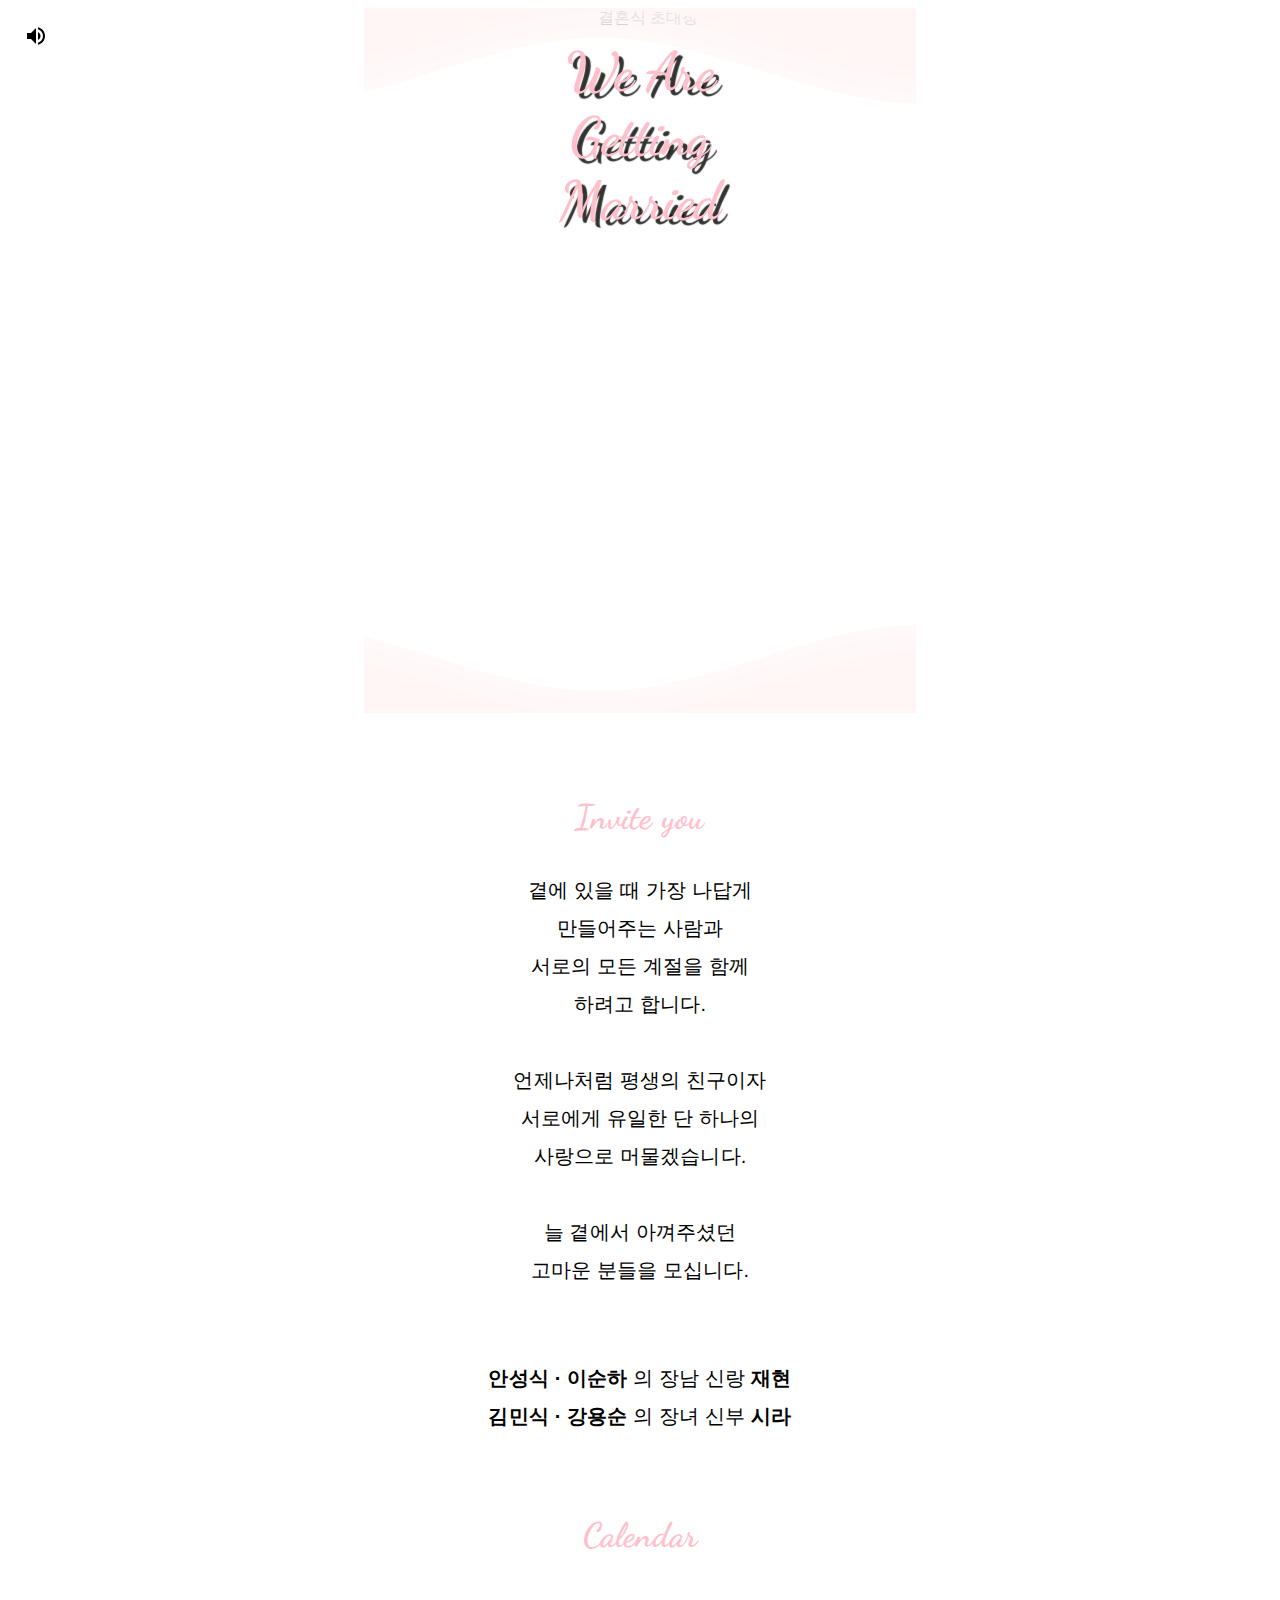
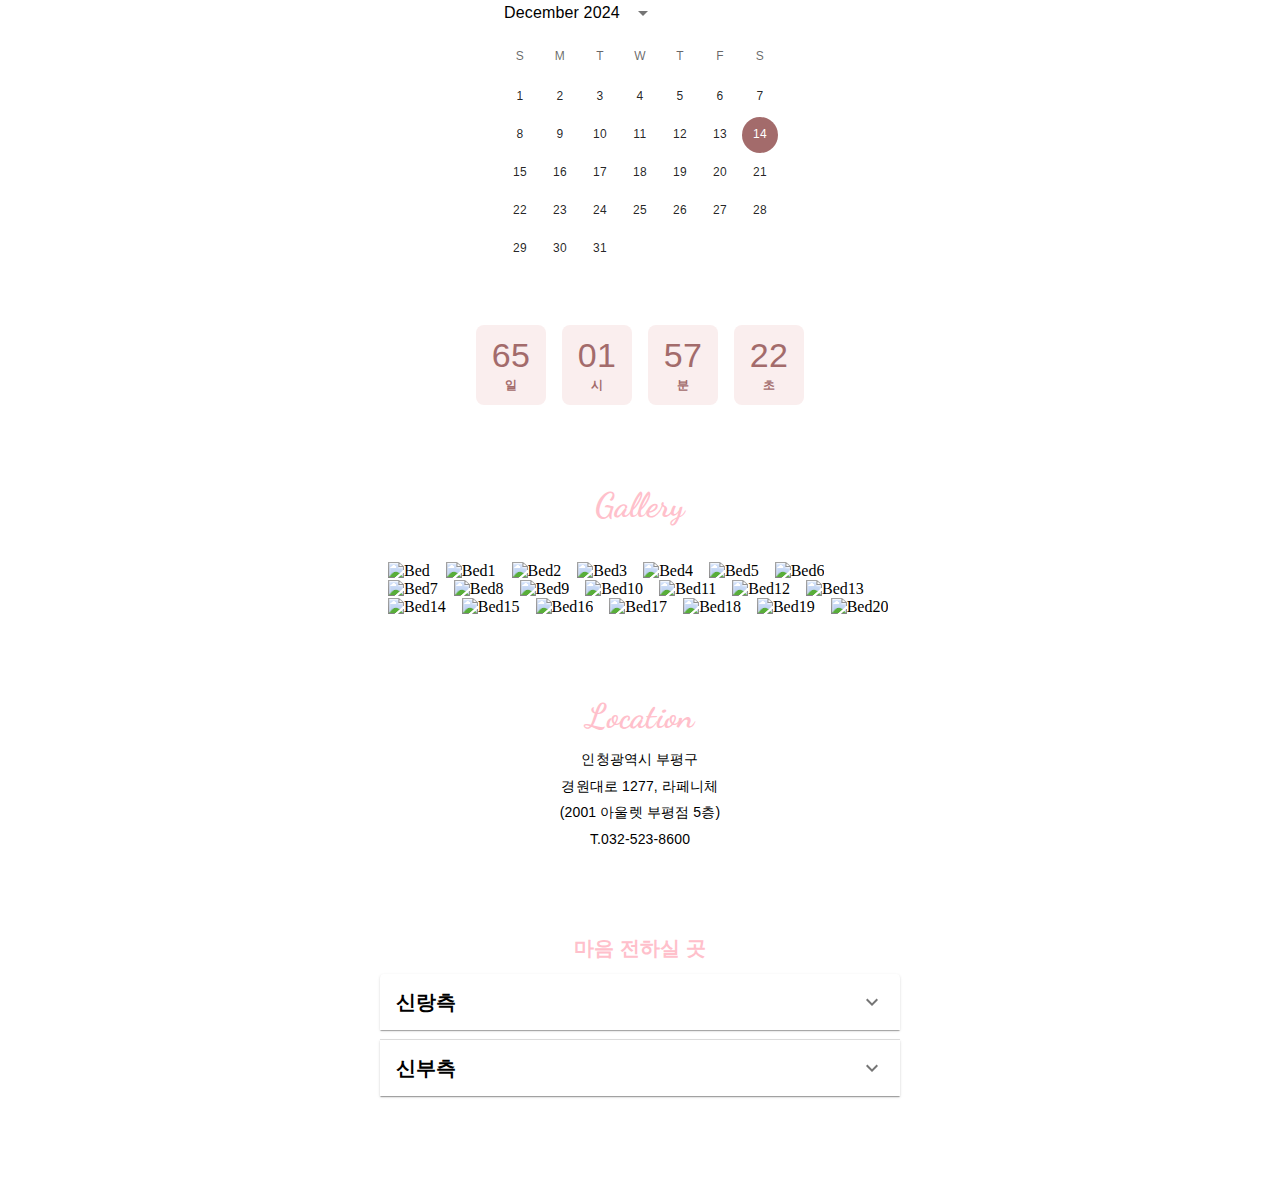
==== commit 45d43334: "Updates" ====
--- a/index.html
+++ b/index.html
@@ -1 +1 @@
-<!DOCTYPE html><html lang="en"><head><meta charSet="utf-8"/><meta name="viewport" content="width=device-width, initial-scale=1"/><link rel="preload" as="image" href="/main_1.jpg"/><link rel="preload" as="image" href="kakaopay.png"/><link rel="stylesheet" href="/_next/static/css/ba6adec766090aa8.css" data-precedence="next"/><link rel="stylesheet" href="/_next/static/css/7514b5aaf83e8df6.css" data-precedence="next"/><link rel="preload" as="script" fetchPriority="low" href="/_next/static/chunks/webpack-bb9afc03eae139c5.js"/><script src="/_next/static/chunks/fd9d1056-6482b3bc336787c2.js" async=""></script><script src="/_next/static/chunks/117-4283491d94b9d098.js" async=""></script><script src="/_next/static/chunks/main-app-2fda31fdf99cb636.js" async=""></script><script src="/_next/static/chunks/53-534cd7934f22ae31.js" async=""></script><script src="/_next/static/chunks/app/page-641b9105ab0f2e46.js" async=""></script><meta name="music-credits" content="You’re free to use this song in any of your videos, but you must include the following in your video description (Copy &amp; Paste):"/><title>재현 ♡ 시라 결혼식에 초대합니다</title><meta name="description" content="Generated by JaeHyeon"/><link rel="icon" href="/favicon.ico" type="image/x-icon" sizes="16x16"/><link href="https://fonts.googleapis.com/css2?family=Dancing+Script:wght@400&amp;display=swap" rel="stylesheet"/><script src="/_next/static/chunks/polyfills-42372ed130431b0a.js" noModule=""></script></head><body><style data-emotion="css 1t477v4">.css-1t477v4{width:100%;margin-left:auto;box-sizing:border-box;margin-right:auto;padding-left:16px;padding-right:16px;padding:0px;text-align:center;position:relative;overflow:hidden;}@media (min-width:600px){.css-1t477v4{padding-left:24px;padding-right:24px;}}@media (min-width:600px){.css-1t477v4{max-width:600px;}}</style><div class="MuiContainer-root MuiContainer-maxWidthSm css-1t477v4"><style data-emotion="css yhthrf">.css-yhthrf{margin-bottom:24px;position:relative;height:709px;overflow:hidden;}</style><div class="MuiBox-root css-yhthrf"><img src="/main_1.jpg" alt="결혼식 초대장" style="height:100%;width:100%;object-fit:cover;position:absolute;top:0;left:0"/><div style="position:absolute;top:0;left:0;width:100%"><svg class="page_waves__WaD8W" xmlns="http://www.w3.org/2000/svg" xmlns:xlink="http://www.w3.org/1999/xlink" viewBox="0 24 150 28" preserveAspectRatio="none" shape-rendering="auto" style="transform:scaleY(-1)"><defs><path id="gentle-wave" d="M-160 44c30 0 58-18 88-18s 58 18 88 18 58-18 88-18 58 18 88 18 v44h-352z"></path></defs><g class="page_parallax__apMXu"><use xlink:href="#gentle-wave" x="48" y="9" fill="rgba(255,247,247,1)"></use><use xlink:href="#gentle-wave" x="48" y="0" fill="rgba(255,247,247,0.7)"></use><use xlink:href="#gentle-wave" x="48" y="3" fill="rgba(255,247,247,0.5)"></use><use xlink:href="#gentle-wave" x="48" y="5" fill="rgba(255,247,247,0.3)"></use><use xlink:href="#gentle-wave" x="48" y="7" fill="rgba(255,247,247,0.1)"></use></g></svg></div><style data-emotion="css oq9jub">.css-oq9jub{margin:0;font-family:"Roboto","Helvetica","Arial",sans-serif;font-weight:400;font-size:3rem;line-height:1.167;letter-spacing:0em;color:white;position:absolute;bottom:5%;left:5%;font-size:20px;font-family:Minion,sans-serif;}</style><h3 class="MuiTypography-root MuiTypography-h3 css-oq9jub">An Jae Hyeon</h3><style data-emotion="css 1r8v0hd">.css-1r8v0hd{margin:0;font-family:"Roboto","Helvetica","Arial",sans-serif;font-weight:400;font-size:3rem;line-height:1.167;letter-spacing:0em;color:white;position:absolute;bottom:5%;right:5%;font-size:20px;font-family:Minion,sans-serif;}</style><h3 class="MuiTypography-root MuiTypography-h3 css-1r8v0hd">Kim Si Ra</h3><style data-emotion="css 1itb5l7">.css-1itb5l7{position:absolute;top:4.5%;left:50%;}</style><div class="MuiBox-root css-1itb5l7"><style data-emotion="css opr54u">.css-opr54u{margin:0;font-family:"Roboto","Helvetica","Arial",sans-serif;font-weight:300;font-size:3.75rem;line-height:1.2;letter-spacing:-0.00833em;color:pink;font-size:54px;-webkit-transform:translateX(-50%);-moz-transform:translateX(-50%);-ms-transform:translateX(-50%);transform:translateX(-50%);font-weight:700;font-family:Dancing Script,cursive;text-shadow:5px 5px 1px rgba(0, 0, 0, 0.8);}</style><h2 class="MuiTypography-root MuiTypography-h2 css-opr54u">We Are Getting Married</h2><style data-emotion="css 1ym6esp">.css-1ym6esp{margin:0;font-family:"Roboto","Helvetica","Arial",sans-serif;font-weight:400;font-size:1rem;line-height:1.5;letter-spacing:0.00938em;color:white;left:50%;-webkit-transform:translateX(-50%);-moz-transform:translateX(-50%);-ms-transform:translateX(-50%);transform:translateX(-50%);font-size:1.2em;font-weight:700;font-family:Minion,sans-serif;}</style><p class="MuiTypography-root MuiTypography-body1 css-1ym6esp">December 14, 2024</p></div><div style="position:absolute;bottom:0;left:0;width:100%"><svg class="page_waves__WaD8W" xmlns="http://www.w3.org/2000/svg" xmlns:xlink="http://www.w3.org/1999/xlink" viewBox="0 24 150 28" preserveAspectRatio="none" shape-rendering="auto"><defs><path id="gentle-wave" d="M-160 44c30 0 58-18 88-18s 58 18 88 18 58-18 88-18 58 18 88 18 v44h-352z"></path></defs><g class="page_parallax__apMXu"><use xlink:href="#gentle-wave" x="48" y="9" fill="rgba(255,247,247,1)"></use><use xlink:href="#gentle-wave" x="48" y="2" fill="rgba(255,247,247,0.7)"></use><use xlink:href="#gentle-wave" x="48" y="5" fill="rgba(255,247,247,0.5)"></use><use xlink:href="#gentle-wave" x="48" y="7" fill="rgba(255,247,247,0.3)"></use><use xlink:href="#gentle-wave" x="48" y="9" fill="rgba(255,247,247,0.1)"></use></g></svg></div></div><style data-emotion="css 16jy14q">.css-16jy14q{margin-left:16px;margin-right:16px;text-align:center;margin-top:80px;}</style><div class="MuiBox-root css-16jy14q"><style data-emotion="css 4r3sz">.css-4r3sz{margin:0;font-family:"Roboto","Helvetica","Arial",sans-serif;font-weight:400;font-size:2.125rem;line-height:1.235;letter-spacing:0.00735em;color:pink;font-weight:700;font-family:Dancing Script,cursive;text-shadow:1px 1px 1px transparent;}</style><h4 class="MuiTypography-root MuiTypography-h4 css-4r3sz">Invite you</h4><style data-emotion="css 1hppn8x">.css-1hppn8x{margin:0;font-family:"Roboto","Helvetica","Arial",sans-serif;font-weight:500;font-size:1.25rem;line-height:1.6;letter-spacing:0.0075em;color:black;margin-top:32px;line-height:1.9;position:relative;display:inline-block;font-family:Jeju Myeongjo,sans-serif;z-index:1;}</style><h6 class="MuiTypography-root MuiTypography-h6 css-1hppn8x">곁에 있을 때 가장 나답게<br/> 만들어주는 사람과<br/>서로의 모든 계절을 함께<br/> 하려고 합니다.<br/><br/>언제나처럼 평생의 친구이자<br/>서로에게 유일한 단 하나의<br/> 사랑으로 머물겠습니다.<br/><br/>늘 곁에서 아껴주셨던 <br/>고마운 분들을 모십니다.<br/></h6><style data-emotion="css qrj4aw">.css-qrj4aw{margin:0;font-family:"Roboto","Helvetica","Arial",sans-serif;font-weight:500;font-size:1.25rem;line-height:1.6;letter-spacing:0.0075em;color:black;margin-top:32px;line-height:1.9;font-family:Jeju Myeongjo,sans-serif;z-index:1;}</style><h6 class="MuiTypography-root MuiTypography-h6 css-qrj4aw"><br/><span style="font-weight:bold">안성식 · 이순하</span> 의 장남 신랑 <span style="font-weight:bold">재현</span> <br/><span style="font-weight:bold">김민식 · 강용순</span> 의 장녀 신부 <span style="font-weight:bold">시라</span> <br/></h6></div><div class="MuiBox-root css-16jy14q"><h4 class="MuiTypography-root MuiTypography-h4 css-4r3sz">Calendar</h4><style data-emotion="css cbvz5p">.css-cbvz5p{display:-webkit-box;display:-webkit-flex;display:-ms-flexbox;display:flex;-webkit-box-pack:center;-ms-flex-pack:center;-webkit-justify-content:center;justify-content:center;-webkit-align-items:center;-webkit-box-align:center;-ms-flex-align:center;align-items:center;margin-top:16px;}</style><div class="MuiBox-root css-cbvz5p"><style data-emotion="css 147rllg">.css-147rllg{display:-webkit-box;display:-webkit-flex;display:-ms-flexbox;display:flex;-webkit-flex-direction:column;-ms-flex-direction:column;flex-direction:column;overflow:auto;padding-top:8px;}.css-147rllg>:not(style):not(style){margin:0;}.css-147rllg>:not(style)~:not(style){margin-top:32px;}</style><div class="MuiStack-root css-147rllg"><style data-emotion="css 1ob76hp">.css-1ob76hp{display:-webkit-box;display:-webkit-flex;display:-ms-flexbox;display:flex;-webkit-flex-direction:column;-ms-flex-direction:column;flex-direction:column;-webkit-align-items:stretch;-webkit-box-align:stretch;-ms-flex-align:stretch;align-items:stretch;}.css-1ob76hp>:not(style):not(style){margin:0;}.css-1ob76hp>:not(style)~:not(style){margin-top:8px;}</style><div class="MuiStack-root css-1ob76hp"><style data-emotion="css 1d0xuke">.css-1d0xuke{overflow:hidden;width:320px;max-height:336px;display:-webkit-box;display:-webkit-flex;display:-ms-flexbox;display:flex;-webkit-flex-direction:column;-ms-flex-direction:column;flex-direction:column;margin:0 auto;display:-webkit-box;display:-webkit-flex;display:-ms-flexbox;display:flex;-webkit-flex-direction:column;-ms-flex-direction:column;flex-direction:column;height:336px;}.css-1d0xuke .MuiPickersDay-root.Mui-selected{background-color:#a36b6b;color:white;}.css-1d0xuke .MuiPickersDay-root.Mui-selected:hover{background-color:#a36b6b;}</style><div class="MuiDateCalendar-root css-1d0xuke"><style data-emotion="css x79lsh">.css-x79lsh{display:-webkit-box;display:-webkit-flex;display:-ms-flexbox;display:flex;-webkit-align-items:center;-webkit-box-align:center;-ms-flex-align:center;align-items:center;margin-top:12px;margin-bottom:4px;padding-left:24px;padding-right:12px;max-height:40px;min-height:40px;}</style><div class="MuiPickersCalendarHeader-root css-x79lsh"><style data-emotion="css 16j77m4">.css-16j77m4{display:-webkit-box;display:-webkit-flex;display:-ms-flexbox;display:flex;overflow:hidden;-webkit-align-items:center;-webkit-box-align:center;-ms-flex-align:center;align-items:center;cursor:pointer;margin-right:auto;font-family:"Roboto","Helvetica","Arial",sans-serif;font-weight:500;font-size:1rem;line-height:1.5;letter-spacing:0.00938em;}</style><div role="presentation" aria-live="polite" class="MuiPickersCalendarHeader-labelContainer css-16j77m4"><style data-emotion="css 1bx5ylf">.css-1bx5ylf{display:block;position:relative;}</style><div class="MuiPickersFadeTransitionGroup-root css-1bx5ylf"><style data-emotion="css 1v994a0">.css-1v994a0{margin-right:6px;}</style><div id=":R1bahqfkq:-grid-label" class="MuiPickersCalendarHeader-label css-1v994a0" style="opacity:1">December 2024</div></div><style data-emotion="css 1po99kh">.css-1po99kh{margin-right:auto;}</style><style data-emotion="css 1jal4lv">.css-1jal4lv{text-align:center;-webkit-flex:0 0 auto;-ms-flex:0 0 auto;flex:0 0 auto;font-size:1.5rem;padding:8px;border-radius:50%;color:rgba(0, 0, 0, 0.54);-webkit-transition:background-color 150ms cubic-bezier(0.4, 0, 0.2, 1) 0ms;transition:background-color 150ms cubic-bezier(0.4, 0, 0.2, 1) 0ms;padding:5px;font-size:1.125rem;margin-right:auto;}.css-1jal4lv:hover{background-color:rgba(0, 0, 0, 0.04);}@media (hover: none){.css-1jal4lv:hover{background-color:transparent;}}.css-1jal4lv.Mui-disabled{background-color:transparent;color:rgba(0, 0, 0, 0.26);}</style><style data-emotion="css 1rste7c">.css-1rste7c{display:-webkit-inline-box;display:-webkit-inline-flex;display:-ms-inline-flexbox;display:inline-flex;-webkit-align-items:center;-webkit-box-align:center;-ms-flex-align:center;align-items:center;-webkit-box-pack:center;-ms-flex-pack:center;-webkit-justify-content:center;justify-content:center;position:relative;box-sizing:border-box;-webkit-tap-highlight-color:transparent;background-color:transparent;outline:0;border:0;margin:0;border-radius:0;padding:0;cursor:pointer;-webkit-user-select:none;-moz-user-select:none;-ms-user-select:none;user-select:none;vertical-align:middle;-moz-appearance:none;-webkit-appearance:none;-webkit-text-decoration:none;text-decoration:none;color:inherit;text-align:center;-webkit-flex:0 0 auto;-ms-flex:0 0 auto;flex:0 0 auto;font-size:1.5rem;padding:8px;border-radius:50%;color:rgba(0, 0, 0, 0.54);-webkit-transition:background-color 150ms cubic-bezier(0.4, 0, 0.2, 1) 0ms;transition:background-color 150ms cubic-bezier(0.4, 0, 0.2, 1) 0ms;padding:5px;font-size:1.125rem;margin-right:auto;}.css-1rste7c::-moz-focus-inner{border-style:none;}.css-1rste7c.Mui-disabled{pointer-events:none;cursor:default;}@media print{.css-1rste7c{-webkit-print-color-adjust:exact;color-adjust:exact;}}.css-1rste7c:hover{background-color:rgba(0, 0, 0, 0.04);}@media (hover: none){.css-1rste7c:hover{background-color:transparent;}}.css-1rste7c.Mui-disabled{background-color:transparent;color:rgba(0, 0, 0, 0.26);}</style><button class="MuiButtonBase-root MuiIconButton-root MuiIconButton-sizeSmall MuiPickersCalendarHeader-switchViewButton css-1rste7c" tabindex="0" type="button" aria-label="calendar view is open, switch to year view"><style data-emotion="css 7cg4rv">.css-7cg4rv{will-change:transform;-webkit-transition:-webkit-transform 300ms cubic-bezier(0.4, 0, 0.2, 1) 0ms;transition:transform 300ms cubic-bezier(0.4, 0, 0.2, 1) 0ms;-webkit-transform:rotate(0deg);-moz-transform:rotate(0deg);-ms-transform:rotate(0deg);transform:rotate(0deg);}</style><style data-emotion="css diciqf">.css-diciqf{-webkit-user-select:none;-moz-user-select:none;-ms-user-select:none;user-select:none;width:1em;height:1em;display:inline-block;-webkit-flex-shrink:0;-ms-flex-negative:0;flex-shrink:0;-webkit-transition:fill 200ms cubic-bezier(0.4, 0, 0.2, 1) 0ms;transition:fill 200ms cubic-bezier(0.4, 0, 0.2, 1) 0ms;fill:currentColor;font-size:1.5rem;will-change:transform;-webkit-transition:-webkit-transform 300ms cubic-bezier(0.4, 0, 0.2, 1) 0ms;transition:transform 300ms cubic-bezier(0.4, 0, 0.2, 1) 0ms;-webkit-transform:rotate(0deg);-moz-transform:rotate(0deg);-ms-transform:rotate(0deg);transform:rotate(0deg);}</style><svg class="MuiSvgIcon-root MuiSvgIcon-fontSizeMedium MuiPickersCalendarHeader-switchViewIcon css-diciqf" focusable="false" aria-hidden="true" viewBox="0 0 24 24" data-testid="ArrowDropDownIcon"><path d="M7 10l5 5 5-5z"></path></svg></button></div><style data-emotion="css k008qs">.css-k008qs{display:-webkit-box;display:-webkit-flex;display:-ms-flexbox;display:flex;}</style><div class="MuiPickersArrowSwitcher-root css-k008qs" style="opacity:0"><style data-emotion="css 934jfa">.css-934jfa{text-align:center;-webkit-flex:0 0 auto;-ms-flex:0 0 auto;flex:0 0 auto;font-size:1.5rem;padding:8px;border-radius:50%;color:rgba(0, 0, 0, 0.54);-webkit-transition:background-color 150ms cubic-bezier(0.4, 0, 0.2, 1) 0ms;transition:background-color 150ms cubic-bezier(0.4, 0, 0.2, 1) 0ms;margin-right:-12px;}.css-934jfa:hover{background-color:rgba(0, 0, 0, 0.04);}@media (hover: none){.css-934jfa:hover{background-color:transparent;}}.css-934jfa.Mui-disabled{background-color:transparent;color:rgba(0, 0, 0, 0.26);}</style><style data-emotion="css he4f45">.css-he4f45{display:-webkit-inline-box;display:-webkit-inline-flex;display:-ms-inline-flexbox;display:inline-flex;-webkit-align-items:center;-webkit-box-align:center;-ms-flex-align:center;align-items:center;-webkit-box-pack:center;-ms-flex-pack:center;-webkit-justify-content:center;justify-content:center;position:relative;box-sizing:border-box;-webkit-tap-highlight-color:transparent;background-color:transparent;outline:0;border:0;margin:0;border-radius:0;padding:0;cursor:pointer;-webkit-user-select:none;-moz-user-select:none;-ms-user-select:none;user-select:none;vertical-align:middle;-moz-appearance:none;-webkit-appearance:none;-webkit-text-decoration:none;text-decoration:none;color:inherit;text-align:center;-webkit-flex:0 0 auto;-ms-flex:0 0 auto;flex:0 0 auto;font-size:1.5rem;padding:8px;border-radius:50%;color:rgba(0, 0, 0, 0.54);-webkit-transition:background-color 150ms cubic-bezier(0.4, 0, 0.2, 1) 0ms;transition:background-color 150ms cubic-bezier(0.4, 0, 0.2, 1) 0ms;margin-right:-12px;}.css-he4f45::-moz-focus-inner{border-style:none;}.css-he4f45.Mui-disabled{pointer-events:none;cursor:default;}@media print{.css-he4f45{-webkit-print-color-adjust:exact;color-adjust:exact;}}.css-he4f45:hover{background-color:rgba(0, 0, 0, 0.04);}@media (hover: none){.css-he4f45:hover{background-color:transparent;}}.css-he4f45.Mui-disabled{background-color:transparent;color:rgba(0, 0, 0, 0.26);}</style><button class="MuiButtonBase-root MuiIconButton-root MuiIconButton-edgeEnd MuiIconButton-sizeMedium MuiPickersArrowSwitcher-button MuiPickersArrowSwitcher-previousIconButton css-he4f45" tabindex="0" type="button" title="Previous month" aria-label="Previous month"><style data-emotion="css f6aee4">.css-f6aee4{-webkit-user-select:none;-moz-user-select:none;-ms-user-select:none;user-select:none;width:1em;height:1em;display:inline-block;-webkit-flex-shrink:0;-ms-flex-negative:0;flex-shrink:0;-webkit-transition:fill 200ms cubic-bezier(0.4, 0, 0.2, 1) 0ms;transition:fill 200ms cubic-bezier(0.4, 0, 0.2, 1) 0ms;fill:currentColor;font-size:inherit;}</style><svg class="MuiSvgIcon-root MuiSvgIcon-fontSizeInherit MuiPickersArrowSwitcher-leftArrowIcon css-f6aee4" focusable="false" aria-hidden="true" viewBox="0 0 24 24" data-testid="ArrowLeftIcon"><path d="M15.41 16.59L10.83 12l4.58-4.59L14 6l-6 6 6 6 1.41-1.41z"></path></svg></button><style data-emotion="css 18puooo">.css-18puooo{width:24px;}</style><div class="MuiPickersArrowSwitcher-spacer css-18puooo"></div><style data-emotion="css susgqc">.css-susgqc{text-align:center;-webkit-flex:0 0 auto;-ms-flex:0 0 auto;flex:0 0 auto;font-size:1.5rem;padding:8px;border-radius:50%;color:rgba(0, 0, 0, 0.54);-webkit-transition:background-color 150ms cubic-bezier(0.4, 0, 0.2, 1) 0ms;transition:background-color 150ms cubic-bezier(0.4, 0, 0.2, 1) 0ms;margin-left:-12px;}.css-susgqc:hover{background-color:rgba(0, 0, 0, 0.04);}@media (hover: none){.css-susgqc:hover{background-color:transparent;}}.css-susgqc.Mui-disabled{background-color:transparent;color:rgba(0, 0, 0, 0.26);}</style><style data-emotion="css 13irztj">.css-13irztj{display:-webkit-inline-box;display:-webkit-inline-flex;display:-ms-inline-flexbox;display:inline-flex;-webkit-align-items:center;-webkit-box-align:center;-ms-flex-align:center;align-items:center;-webkit-box-pack:center;-ms-flex-pack:center;-webkit-justify-content:center;justify-content:center;position:relative;box-sizing:border-box;-webkit-tap-highlight-color:transparent;background-color:transparent;outline:0;border:0;margin:0;border-radius:0;padding:0;cursor:pointer;-webkit-user-select:none;-moz-user-select:none;-ms-user-select:none;user-select:none;vertical-align:middle;-moz-appearance:none;-webkit-appearance:none;-webkit-text-decoration:none;text-decoration:none;color:inherit;text-align:center;-webkit-flex:0 0 auto;-ms-flex:0 0 auto;flex:0 0 auto;font-size:1.5rem;padding:8px;border-radius:50%;color:rgba(0, 0, 0, 0.54);-webkit-transition:background-color 150ms cubic-bezier(0.4, 0, 0.2, 1) 0ms;transition:background-color 150ms cubic-bezier(0.4, 0, 0.2, 1) 0ms;margin-left:-12px;}.css-13irztj::-moz-focus-inner{border-style:none;}.css-13irztj.Mui-disabled{pointer-events:none;cursor:default;}@media print{.css-13irztj{-webkit-print-color-adjust:exact;color-adjust:exact;}}.css-13irztj:hover{background-color:rgba(0, 0, 0, 0.04);}@media (hover: none){.css-13irztj:hover{background-color:transparent;}}.css-13irztj.Mui-disabled{background-color:transparent;color:rgba(0, 0, 0, 0.26);}</style><button class="MuiButtonBase-root MuiIconButton-root MuiIconButton-edgeStart MuiIconButton-sizeMedium MuiPickersArrowSwitcher-button MuiPickersArrowSwitcher-nextIconButton css-13irztj" tabindex="0" type="button" title="Next month" aria-label="Next month"><svg class="MuiSvgIcon-root MuiSvgIcon-fontSizeInherit MuiPickersArrowSwitcher-rightArrowIcon css-f6aee4" focusable="false" aria-hidden="true" viewBox="0 0 24 24" data-testid="ArrowRightIcon"><path d="M8.59 16.59L13.17 12 8.59 7.41 10 6l6 6-6 6-1.41-1.41z"></path></svg></button></div></div><style data-emotion="css 1h73gvd">.css-1h73gvd{display:block;position:relative;}</style><div class="MuiPickersFadeTransitionGroup-root MuiDateCalendar-viewTransitionContainer css-1h73gvd"><div style="opacity:1"><div role="grid" aria-labelledby=":R1bahqfkq:-grid-label" class="MuiDayCalendar-root css-0"><style data-emotion="css 1n2mv2k">.css-1n2mv2k{display:-webkit-box;display:-webkit-flex;display:-ms-flexbox;display:flex;-webkit-box-pack:center;-ms-flex-pack:center;-webkit-justify-content:center;justify-content:center;-webkit-align-items:center;-webkit-box-align:center;-ms-flex-align:center;align-items:center;}</style><div role="row" class="MuiDayCalendar-header css-1n2mv2k"><style data-emotion="css 19dms39">.css-19dms39{width:36px;height:40px;margin:0 2px;text-align:center;display:-webkit-box;display:-webkit-flex;display:-ms-flexbox;display:flex;-webkit-box-pack:center;-ms-flex-pack:center;-webkit-justify-content:center;justify-content:center;-webkit-align-items:center;-webkit-box-align:center;-ms-flex-align:center;align-items:center;color:rgba(0, 0, 0, 0.6);}</style><style data-emotion="css 18f6ygi">.css-18f6ygi{margin:0;font-family:"Roboto","Helvetica","Arial",sans-serif;font-weight:400;font-size:0.75rem;line-height:1.66;letter-spacing:0.03333em;width:36px;height:40px;margin:0 2px;text-align:center;display:-webkit-box;display:-webkit-flex;display:-ms-flexbox;display:flex;-webkit-box-pack:center;-ms-flex-pack:center;-webkit-justify-content:center;justify-content:center;-webkit-align-items:center;-webkit-box-align:center;-ms-flex-align:center;align-items:center;color:rgba(0, 0, 0, 0.6);}</style><span class="MuiTypography-root MuiTypography-caption MuiDayCalendar-weekDayLabel css-18f6ygi" role="columnheader" aria-label="Sunday">S</span><span class="MuiTypography-root MuiTypography-caption MuiDayCalendar-weekDayLabel css-18f6ygi" role="columnheader" aria-label="Monday">M</span><span class="MuiTypography-root MuiTypography-caption MuiDayCalendar-weekDayLabel css-18f6ygi" role="columnheader" aria-label="Tuesday">T</span><span class="MuiTypography-root MuiTypography-caption MuiDayCalendar-weekDayLabel css-18f6ygi" role="columnheader" aria-label="Wednesday">W</span><span class="MuiTypography-root MuiTypography-caption MuiDayCalendar-weekDayLabel css-18f6ygi" role="columnheader" aria-label="Thursday">T</span><span class="MuiTypography-root MuiTypography-caption MuiDayCalendar-weekDayLabel css-18f6ygi" role="columnheader" aria-label="Friday">F</span><span class="MuiTypography-root MuiTypography-caption MuiDayCalendar-weekDayLabel css-18f6ygi" role="columnheader" aria-label="Saturday">S</span></div><style data-emotion="css 1h8fkga">.css-1h8fkga{min-height:240px;}</style><style data-emotion="css 1xuxf2l">.css-1xuxf2l{display:block;position:relative;overflow-x:hidden;min-height:240px;}.css-1xuxf2l>*{position:absolute;top:0;right:0;left:0;}.css-1xuxf2l .MuiPickersSlideTransition-slideEnter-left{will-change:transform;-webkit-transform:translate(100%);-moz-transform:translate(100%);-ms-transform:translate(100%);transform:translate(100%);z-index:1;}.css-1xuxf2l .MuiPickersSlideTransition-slideEnter-right{will-change:transform;-webkit-transform:translate(-100%);-moz-transform:translate(-100%);-ms-transform:translate(-100%);transform:translate(-100%);z-index:1;}.css-1xuxf2l .MuiPickersSlideTransition-slideEnterActive{-webkit-transform:translate(0%);-moz-transform:translate(0%);-ms-transform:translate(0%);transform:translate(0%);-webkit-transition:-webkit-transform 375ms cubic-bezier(0.35, 0.8, 0.4, 1) 0ms;transition:transform 375ms cubic-bezier(0.35, 0.8, 0.4, 1) 0ms;}.css-1xuxf2l .MuiPickersSlideTransition-slideExit{-webkit-transform:translate(0%);-moz-transform:translate(0%);-ms-transform:translate(0%);transform:translate(0%);}.css-1xuxf2l .MuiPickersSlideTransition-slideExitActiveLeft-left{will-change:transform;-webkit-transform:translate(-100%);-moz-transform:translate(-100%);-ms-transform:translate(-100%);transform:translate(-100%);-webkit-transition:-webkit-transform 375ms cubic-bezier(0.35, 0.8, 0.4, 1) 0ms;transition:transform 375ms cubic-bezier(0.35, 0.8, 0.4, 1) 0ms;z-index:0;}.css-1xuxf2l .MuiPickersSlideTransition-slideExitActiveLeft-right{will-change:transform;-webkit-transform:translate(100%);-moz-transform:translate(100%);-ms-transform:translate(100%);transform:translate(100%);-webkit-transition:-webkit-transform 375ms cubic-bezier(0.35, 0.8, 0.4, 1) 0ms;transition:transform 375ms cubic-bezier(0.35, 0.8, 0.4, 1) 0ms;z-index:0;}</style><div class="MuiPickersSlideTransition-root MuiDayCalendar-slideTransition css-1xuxf2l" role="presentation"><style data-emotion="css i6bazn">.css-i6bazn{overflow:hidden;}</style><div role="rowgroup" class="MuiDayCalendar-monthContainer css-i6bazn"><style data-emotion="css mvmu1r">.css-mvmu1r{margin:2px 0;display:-webkit-box;display:-webkit-flex;display:-ms-flexbox;display:flex;-webkit-box-pack:center;-ms-flex-pack:center;-webkit-justify-content:center;justify-content:center;}</style><div role="row" class="MuiDayCalendar-weekContainer css-mvmu1r" aria-rowindex="1"><style data-emotion="css 1gsx0b2">.css-1gsx0b2{font-family:"Roboto","Helvetica","Arial",sans-serif;font-weight:400;font-size:0.75rem;line-height:1.66;letter-spacing:0.03333em;width:36px;height:36px;border-radius:50%;padding:0;background-color:transparent;-webkit-transition:background-color 250ms cubic-bezier(0.4, 0, 0.2, 1) 0ms;transition:background-color 250ms cubic-bezier(0.4, 0, 0.2, 1) 0ms;color:rgba(0, 0, 0, 0.87);margin:0 2px;}@media (pointer: fine){.css-1gsx0b2:hover{background-color:rgba(25, 118, 210, 0.04);}}.css-1gsx0b2:focus{background-color:rgba(25, 118, 210, 0.12);}.css-1gsx0b2:focus.Mui-selected{will-change:background-color;background-color:#1565c0;}.css-1gsx0b2.Mui-selected{color:#fff;background-color:#1976d2;font-weight:500;}.css-1gsx0b2.Mui-selected:hover{will-change:background-color;background-color:#1565c0;}.css-1gsx0b2.Mui-disabled:not(.Mui-selected){color:rgba(0, 0, 0, 0.38);}.css-1gsx0b2.Mui-disabled.css-1gsx0b2.Mui-selected{opacity:0.6;}</style><style data-emotion="css a78wou">.css-a78wou{display:-webkit-inline-box;display:-webkit-inline-flex;display:-ms-inline-flexbox;display:inline-flex;-webkit-align-items:center;-webkit-box-align:center;-ms-flex-align:center;align-items:center;-webkit-box-pack:center;-ms-flex-pack:center;-webkit-justify-content:center;justify-content:center;position:relative;box-sizing:border-box;-webkit-tap-highlight-color:transparent;background-color:transparent;outline:0;border:0;margin:0;border-radius:0;padding:0;cursor:pointer;-webkit-user-select:none;-moz-user-select:none;-ms-user-select:none;user-select:none;vertical-align:middle;-moz-appearance:none;-webkit-appearance:none;-webkit-text-decoration:none;text-decoration:none;color:inherit;font-family:"Roboto","Helvetica","Arial",sans-serif;font-weight:400;font-size:0.75rem;line-height:1.66;letter-spacing:0.03333em;width:36px;height:36px;border-radius:50%;padding:0;background-color:transparent;-webkit-transition:background-color 250ms cubic-bezier(0.4, 0, 0.2, 1) 0ms;transition:background-color 250ms cubic-bezier(0.4, 0, 0.2, 1) 0ms;color:rgba(0, 0, 0, 0.87);margin:0 2px;}.css-a78wou::-moz-focus-inner{border-style:none;}.css-a78wou.Mui-disabled{pointer-events:none;cursor:default;}@media print{.css-a78wou{-webkit-print-color-adjust:exact;color-adjust:exact;}}@media (pointer: fine){.css-a78wou:hover{background-color:rgba(25, 118, 210, 0.04);}}.css-a78wou:focus{background-color:rgba(25, 118, 210, 0.12);}.css-a78wou:focus.Mui-selected{will-change:background-color;background-color:#1565c0;}.css-a78wou.Mui-selected{color:#fff;background-color:#1976d2;font-weight:500;}.css-a78wou.Mui-selected:hover{will-change:background-color;background-color:#1565c0;}.css-a78wou.Mui-disabled:not(.Mui-selected){color:rgba(0, 0, 0, 0.38);}.css-a78wou.Mui-disabled.css-a78wou.Mui-selected{opacity:0.6;}</style><button class="MuiButtonBase-root MuiPickersDay-root MuiPickersDay-dayWithMargin css-a78wou" tabindex="-1" type="button" role="gridcell" data-timestamp="1732978800000" aria-colindex="1" aria-selected="false">1</button><button class="MuiButtonBase-root MuiPickersDay-root MuiPickersDay-dayWithMargin css-a78wou" tabindex="-1" type="button" role="gridcell" data-timestamp="1733065200000" aria-colindex="2" aria-selected="false">2</button><button class="MuiButtonBase-root MuiPickersDay-root MuiPickersDay-dayWithMargin css-a78wou" tabindex="-1" type="button" role="gridcell" data-timestamp="1733151600000" aria-colindex="3" aria-selected="false">3</button><button class="MuiButtonBase-root MuiPickersDay-root MuiPickersDay-dayWithMargin css-a78wou" tabindex="-1" type="button" role="gridcell" data-timestamp="1733238000000" aria-colindex="4" aria-selected="false">4</button><button class="MuiButtonBase-root MuiPickersDay-root MuiPickersDay-dayWithMargin css-a78wou" tabindex="-1" type="button" role="gridcell" data-timestamp="1733324400000" aria-colindex="5" aria-selected="false">5</button><button class="MuiButtonBase-root MuiPickersDay-root MuiPickersDay-dayWithMargin css-a78wou" tabindex="-1" type="button" role="gridcell" data-timestamp="1733410800000" aria-colindex="6" aria-selected="false">6</button><button class="MuiButtonBase-root MuiPickersDay-root MuiPickersDay-dayWithMargin css-a78wou" tabindex="-1" type="button" role="gridcell" data-timestamp="1733497200000" aria-colindex="7" aria-selected="false">7</button></div><div role="row" class="MuiDayCalendar-weekContainer css-mvmu1r" aria-rowindex="2"><button class="MuiButtonBase-root MuiPickersDay-root MuiPickersDay-dayWithMargin css-a78wou" tabindex="-1" type="button" role="gridcell" data-timestamp="1733583600000" aria-colindex="1" aria-selected="false">8</button><button class="MuiButtonBase-root MuiPickersDay-root MuiPickersDay-dayWithMargin css-a78wou" tabindex="-1" type="button" role="gridcell" data-timestamp="1733670000000" aria-colindex="2" aria-selected="false">9</button><button class="MuiButtonBase-root MuiPickersDay-root MuiPickersDay-dayWithMargin css-a78wou" tabindex="-1" type="button" role="gridcell" data-timestamp="1733756400000" aria-colindex="3" aria-selected="false">10</button><button class="MuiButtonBase-root MuiPickersDay-root MuiPickersDay-dayWithMargin css-a78wou" tabindex="-1" type="button" role="gridcell" data-timestamp="1733842800000" aria-colindex="4" aria-selected="false">11</button><button class="MuiButtonBase-root MuiPickersDay-root MuiPickersDay-dayWithMargin css-a78wou" tabindex="-1" type="button" role="gridcell" data-timestamp="1733929200000" aria-colindex="5" aria-selected="false">12</button><button class="MuiButtonBase-root MuiPickersDay-root MuiPickersDay-dayWithMargin css-a78wou" tabindex="-1" type="button" role="gridcell" data-timestamp="1734015600000" aria-colindex="6" aria-selected="false">13</button><button class="MuiButtonBase-root MuiPickersDay-root Mui-selected MuiPickersDay-dayWithMargin css-a78wou" tabindex="0" type="button" role="gridcell" data-timestamp="1734102000000" aria-colindex="7" aria-selected="true">14</button></div><div role="row" class="MuiDayCalendar-weekContainer css-mvmu1r" aria-rowindex="3"><button class="MuiButtonBase-root MuiPickersDay-root MuiPickersDay-dayWithMargin css-a78wou" tabindex="-1" type="button" role="gridcell" data-timestamp="1734188400000" aria-colindex="1" aria-selected="false">15</button><button class="MuiButtonBase-root MuiPickersDay-root MuiPickersDay-dayWithMargin css-a78wou" tabindex="-1" type="button" role="gridcell" data-timestamp="1734274800000" aria-colindex="2" aria-selected="false">16</button><button class="MuiButtonBase-root MuiPickersDay-root MuiPickersDay-dayWithMargin css-a78wou" tabindex="-1" type="button" role="gridcell" data-timestamp="1734361200000" aria-colindex="3" aria-selected="false">17</button><button class="MuiButtonBase-root MuiPickersDay-root MuiPickersDay-dayWithMargin css-a78wou" tabindex="-1" type="button" role="gridcell" data-timestamp="1734447600000" aria-colindex="4" aria-selected="false">18</button><button class="MuiButtonBase-root MuiPickersDay-root MuiPickersDay-dayWithMargin css-a78wou" tabindex="-1" type="button" role="gridcell" data-timestamp="1734534000000" aria-colindex="5" aria-selected="false">19</button><button class="MuiButtonBase-root MuiPickersDay-root MuiPickersDay-dayWithMargin css-a78wou" tabindex="-1" type="button" role="gridcell" data-timestamp="1734620400000" aria-colindex="6" aria-selected="false">20</button><button class="MuiButtonBase-root MuiPickersDay-root MuiPickersDay-dayWithMargin css-a78wou" tabindex="-1" type="button" role="gridcell" data-timestamp="1734706800000" aria-colindex="7" aria-selected="false">21</button></div><div role="row" class="MuiDayCalendar-weekContainer css-mvmu1r" aria-rowindex="4"><button class="MuiButtonBase-root MuiPickersDay-root MuiPickersDay-dayWithMargin css-a78wou" tabindex="-1" type="button" role="gridcell" data-timestamp="1734793200000" aria-colindex="1" aria-selected="false">22</button><button class="MuiButtonBase-root MuiPickersDay-root MuiPickersDay-dayWithMargin css-a78wou" tabindex="-1" type="button" role="gridcell" data-timestamp="1734879600000" aria-colindex="2" aria-selected="false">23</button><button class="MuiButtonBase-root MuiPickersDay-root MuiPickersDay-dayWithMargin css-a78wou" tabindex="-1" type="button" role="gridcell" data-timestamp="1734966000000" aria-colindex="3" aria-selected="false">24</button><button class="MuiButtonBase-root MuiPickersDay-root MuiPickersDay-dayWithMargin css-a78wou" tabindex="-1" type="button" role="gridcell" data-timestamp="1735052400000" aria-colindex="4" aria-selected="false">25</button><button class="MuiButtonBase-root MuiPickersDay-root MuiPickersDay-dayWithMargin css-a78wou" tabindex="-1" type="button" role="gridcell" data-timestamp="1735138800000" aria-colindex="5" aria-selected="false">26</button><button class="MuiButtonBase-root MuiPickersDay-root MuiPickersDay-dayWithMargin css-a78wou" tabindex="-1" type="button" role="gridcell" data-timestamp="1735225200000" aria-colindex="6" aria-selected="false">27</button><button class="MuiButtonBase-root MuiPickersDay-root MuiPickersDay-dayWithMargin css-a78wou" tabindex="-1" type="button" role="gridcell" data-timestamp="1735311600000" aria-colindex="7" aria-selected="false">28</button></div><div role="row" class="MuiDayCalendar-weekContainer css-mvmu1r" aria-rowindex="5"><button class="MuiButtonBase-root MuiPickersDay-root MuiPickersDay-dayWithMargin css-a78wou" tabindex="-1" type="button" role="gridcell" data-timestamp="1735398000000" aria-colindex="1" aria-selected="false">29</button><button class="MuiButtonBase-root MuiPickersDay-root MuiPickersDay-dayWithMargin css-a78wou" tabindex="-1" type="button" role="gridcell" data-timestamp="1735484400000" aria-colindex="2" aria-selected="false">30</button><button class="MuiButtonBase-root MuiPickersDay-root MuiPickersDay-dayWithMargin css-a78wou" tabindex="-1" type="button" role="gridcell" data-timestamp="1735570800000" aria-colindex="3" aria-selected="false">31</button><style data-emotion="css unuio0">.css-unuio0{font-family:"Roboto","Helvetica","Arial",sans-serif;font-weight:400;font-size:0.75rem;line-height:1.66;letter-spacing:0.03333em;width:36px;height:36px;border-radius:50%;padding:0;background-color:transparent;-webkit-transition:background-color 250ms cubic-bezier(0.4, 0, 0.2, 1) 0ms;transition:background-color 250ms cubic-bezier(0.4, 0, 0.2, 1) 0ms;color:rgba(0, 0, 0, 0.87);opacity:0;pointer-events:none;margin:0 2px;}@media (pointer: fine){.css-unuio0:hover{background-color:rgba(25, 118, 210, 0.04);}}.css-unuio0:focus{background-color:rgba(25, 118, 210, 0.12);}.css-unuio0:focus.Mui-selected{will-change:background-color;background-color:#1565c0;}.css-unuio0.Mui-selected{color:#fff;background-color:#1976d2;font-weight:500;}.css-unuio0.Mui-selected:hover{will-change:background-color;background-color:#1565c0;}.css-unuio0.Mui-disabled:not(.Mui-selected){color:rgba(0, 0, 0, 0.38);}.css-unuio0.Mui-disabled.css-unuio0.Mui-selected{opacity:0.6;}</style><div class="MuiPickersDay-root MuiPickersDay-dayWithMargin MuiPickersDay-hiddenDaySpacingFiller MuiPickersDay-hiddenDaySpacingFiller css-unuio0" role="gridcell"></div><div class="MuiPickersDay-root MuiPickersDay-dayWithMargin MuiPickersDay-hiddenDaySpacingFiller MuiPickersDay-hiddenDaySpacingFiller css-unuio0" role="gridcell"></div><div class="MuiPickersDay-root MuiPickersDay-dayWithMargin MuiPickersDay-hiddenDaySpacingFiller MuiPickersDay-hiddenDaySpacingFiller css-unuio0" role="gridcell"></div><div class="MuiPickersDay-root MuiPickersDay-dayWithMargin MuiPickersDay-hiddenDaySpacingFiller MuiPickersDay-hiddenDaySpacingFiller css-unuio0" role="gridcell"></div></div></div></div></div></div></div></div></div></div></div><style data-emotion="css 1xxl6si">.css-1xxl6si{display:-webkit-box;display:-webkit-flex;display:-ms-flexbox;display:flex;-webkit-box-pack:center;-ms-flex-pack:center;-webkit-justify-content:center;justify-content:center;-webkit-align-items:center;-webkit-box-align:center;-ms-flex-align:center;align-items:center;margin-top:8px;}</style><div class="MuiBox-root css-1xxl6si"><style data-emotion="css 1qr6k2v">.css-1qr6k2v{margin-left:8px;margin-right:8px;text-align:center;width:70px;height:80px;background-color:#faeeee;color:#a36b6b;border-radius:8px;display:-webkit-box;display:-webkit-flex;display:-ms-flexbox;display:flex;-webkit-flex-direction:column;-ms-flex-direction:column;flex-direction:column;-webkit-box-pack:center;-ms-flex-pack:center;-webkit-justify-content:center;justify-content:center;-webkit-align-items:center;-webkit-box-align:center;-ms-flex-align:center;align-items:center;-webkit-animation:fade 0.5s;animation:fade 0.5s;}</style><div class="MuiBox-root css-1qr6k2v"><style data-emotion="css 1b7usig">.css-1b7usig{margin:0;font-family:"Roboto","Helvetica","Arial",sans-serif;font-weight:400;font-size:2.125rem;line-height:1.235;letter-spacing:0.00735em;}</style><h4 class="MuiTypography-root MuiTypography-h4 css-1b7usig"> <!-- -->65</h4><style data-emotion="css 1k1up7r">.css-1k1up7r{margin:0;font-family:"Roboto","Helvetica","Arial",sans-serif;font-weight:400;font-size:0.875rem;line-height:1.43;letter-spacing:0.01071em;font-weight:700;font-size:0.75rem;}</style><p class="MuiTypography-root MuiTypography-body2 css-1k1up7r">일</p></div><div class="MuiBox-root css-1qr6k2v"><h4 class="MuiTypography-root MuiTypography-h4 css-1b7usig"> <!-- -->04</h4><p class="MuiTypography-root MuiTypography-body2 css-1k1up7r">시</p></div><div class="MuiBox-root css-1qr6k2v"><h4 class="MuiTypography-root MuiTypography-h4 css-1b7usig"> <!-- -->10</h4><p class="MuiTypography-root MuiTypography-body2 css-1k1up7r">분</p></div><div class="MuiBox-root css-1qr6k2v"><h4 class="MuiTypography-root MuiTypography-h4 css-1b7usig"> <!-- -->55</h4><p class="MuiTypography-root MuiTypography-body2 css-1k1up7r">초</p></div></div></div><div class="MuiBox-root css-16jy14q"><style data-emotion="css 1aouoyx">.css-1aouoyx{margin:0;font-family:"Roboto","Helvetica","Arial",sans-serif;font-weight:400;font-size:2.125rem;line-height:1.235;letter-spacing:0.00735em;color:pink;font-weight:700;font-family:Dancing Script,cursive;text-shadow:1px 1px 1px transparent;padding-bottom:35px;}</style><h4 class="MuiTypography-root MuiTypography-h4 css-1aouoyx">Gallery</h4><style data-emotion="css g48k1w">.css-g48k1w{overflow-x:auto;display:-webkit-box;display:-webkit-flex;display:-ms-flexbox;display:flex;-webkit-flex-direction:column;-ms-flex-direction:column;flex-direction:column;}</style><div class="MuiBox-root css-g48k1w"><div class="MuiBox-root css-k008qs"><style data-emotion="css 18fk3ag">.css-18fk3ag{display:inline-block;margin-left:8px;margin-right:8px;}</style><div class="MuiBox-root css-18fk3ag"><img src="main_1.jpg" alt="Bed" loading="lazy" style="cursor:pointer;width:108px;height:auto"/></div><div class="MuiBox-root css-18fk3ag"><img src="main_1.jpg" alt="Bed1" loading="lazy" style="cursor:pointer;width:108px;height:auto"/></div><div class="MuiBox-root css-18fk3ag"><img src="main_1.jpg" alt="Bed2" loading="lazy" style="cursor:pointer;width:108px;height:auto"/></div><div class="MuiBox-root css-18fk3ag"><img src="main_1.jpg" alt="Bed3" loading="lazy" style="cursor:pointer;width:108px;height:auto"/></div><div class="MuiBox-root css-18fk3ag"><img src="main_1.jpg" alt="Bed4" loading="lazy" style="cursor:pointer;width:108px;height:auto"/></div><div class="MuiBox-root css-18fk3ag"><img src="main_1.jpg" alt="Bed5" loading="lazy" style="cursor:pointer;width:108px;height:auto"/></div><div class="MuiBox-root css-18fk3ag"><img src="main_1.jpg" alt="Bed6" loading="lazy" style="cursor:pointer;width:108px;height:auto"/></div></div><div class="MuiBox-root css-k008qs"><div class="MuiBox-root css-18fk3ag"><img src="main_1.jpg" alt="Bed7" loading="lazy" style="cursor:pointer;width:108px;height:auto"/></div><div class="MuiBox-root css-18fk3ag"><img src="main_1.jpg" alt="Bed8" loading="lazy" style="cursor:pointer;width:108px;height:auto"/></div><div class="MuiBox-root css-18fk3ag"><img src="main_1.jpg" alt="Bed9" loading="lazy" style="cursor:pointer;width:108px;height:auto"/></div><div class="MuiBox-root css-18fk3ag"><img src="main_1.jpg" alt="Bed10" loading="lazy" style="cursor:pointer;width:108px;height:auto"/></div><div class="MuiBox-root css-18fk3ag"><img src="main_1.jpg" alt="Bed11" loading="lazy" style="cursor:pointer;width:108px;height:auto"/></div><div class="MuiBox-root css-18fk3ag"><img src="main_1.jpg" alt="Bed12" loading="lazy" style="cursor:pointer;width:108px;height:auto"/></div><div class="MuiBox-root css-18fk3ag"><img src="main_1.jpg" alt="Bed13" loading="lazy" style="cursor:pointer;width:108px;height:auto"/></div></div><div class="MuiBox-root css-k008qs"><div class="MuiBox-root css-18fk3ag"><img src="main_1.jpg" alt="Bed14" loading="lazy" style="cursor:pointer;width:108px;height:auto"/></div><div class="MuiBox-root css-18fk3ag"><img src="main_1.jpg" alt="Bed15" loading="lazy" style="cursor:pointer;width:108px;height:auto"/></div><div class="MuiBox-root css-18fk3ag"><img src="main_1.jpg" alt="Bed16" loading="lazy" style="cursor:pointer;width:108px;height:auto"/></div><div class="MuiBox-root css-18fk3ag"><img src="main_1.jpg" alt="Bed17" loading="lazy" style="cursor:pointer;width:108px;height:auto"/></div><div class="MuiBox-root css-18fk3ag"><img src="main_1.jpg" alt="Bed18" loading="lazy" style="cursor:pointer;width:108px;height:auto"/></div><div class="MuiBox-root css-18fk3ag"><img src="main_1.jpg" alt="Bed19" loading="lazy" style="cursor:pointer;width:108px;height:auto"/></div><div class="MuiBox-root css-18fk3ag"><img src="main_1.jpg" alt="Bed20" loading="lazy" style="cursor:pointer;width:108px;height:auto"/></div></div></div></div><div class="MuiBox-root css-16jy14q"><h4 class="MuiTypography-root MuiTypography-h4 css-4r3sz">Location</h4><style data-emotion="css 1780b1i">.css-1780b1i{margin:0;font-family:"Roboto","Helvetica","Arial",sans-serif;font-weight:400;font-size:0.875rem;line-height:1.43;letter-spacing:0.01071em;color:black;margin-top:8px;line-height:1.9;position:relative;display:inline-block;font-family:Jeju Myeongjo,sans-serif;z-index:1;}</style><p class="MuiTypography-root MuiTypography-body2 css-1780b1i">인청광역시 부평구<br/> 경원대로 1277, 라페니체 <br/>(2001 아울렛 부평점 5층)<br/>T.032-523-8600</p><style data-emotion="css 164r41r">.css-164r41r{margin-top:8px;}</style><div class="MuiBox-root css-164r41r"></div></div><style data-emotion="css shxbhe">.css-shxbhe{margin-left:16px;margin-right:16px;text-align:center;margin-top:80px;margin-bottom:80px;}</style><div class="MuiBox-root css-shxbhe"><style data-emotion="css 133ltt2">.css-133ltt2{margin:0;font-family:"Roboto","Helvetica","Arial",sans-serif;font-weight:500;font-size:1.25rem;line-height:1.6;letter-spacing:0.0075em;color:pink;font-weight:700;font-family:Jeju Myeongjo,sans-serif;text-shadow:1px 1px 1px transparent;padding-bottom:10px;}</style><h6 class="MuiTypography-root MuiTypography-h6 css-133ltt2">마음 전하실 곳</h6><style data-emotion="css 16vcfsf">.css-16vcfsf{position:relative;-webkit-transition:margin 150ms cubic-bezier(0.4, 0, 0.2, 1) 0ms;transition:margin 150ms cubic-bezier(0.4, 0, 0.2, 1) 0ms;overflow-anchor:none;border-radius:0;margin-bottom:10px;}.css-16vcfsf::before{position:absolute;left:0;top:-1px;right:0;height:1px;content:"";opacity:1;background-color:rgba(0, 0, 0, 0.12);-webkit-transition:opacity 150ms cubic-bezier(0.4, 0, 0.2, 1) 0ms,background-color 150ms cubic-bezier(0.4, 0, 0.2, 1) 0ms;transition:opacity 150ms cubic-bezier(0.4, 0, 0.2, 1) 0ms,background-color 150ms cubic-bezier(0.4, 0, 0.2, 1) 0ms;}.css-16vcfsf:first-of-type::before{display:none;}.css-16vcfsf.Mui-expanded::before{opacity:0;}.css-16vcfsf.Mui-expanded:first-of-type{margin-top:0;}.css-16vcfsf.Mui-expanded:last-of-type{margin-bottom:0;}.css-16vcfsf.Mui-expanded+.css-16vcfsf.Mui-expanded::before{display:none;}.css-16vcfsf.Mui-disabled{background-color:rgba(0, 0, 0, 0.12);}.css-16vcfsf:first-of-type{border-top-left-radius:4px;border-top-right-radius:4px;}.css-16vcfsf:last-of-type{border-bottom-left-radius:4px;border-bottom-right-radius:4px;}@supports (-ms-ime-align: auto){.css-16vcfsf:last-of-type{border-bottom-left-radius:0;border-bottom-right-radius:0;}}.css-16vcfsf.Mui-expanded{margin:16px 0;}</style><style data-emotion="css 159e5op">.css-159e5op{background-color:#fff;color:rgba(0, 0, 0, 0.87);-webkit-transition:box-shadow 300ms cubic-bezier(0.4, 0, 0.2, 1) 0ms;transition:box-shadow 300ms cubic-bezier(0.4, 0, 0.2, 1) 0ms;border-radius:4px;box-shadow:var(--Paper-shadow);background-image:var(--Paper-overlay);position:relative;-webkit-transition:margin 150ms cubic-bezier(0.4, 0, 0.2, 1) 0ms;transition:margin 150ms cubic-bezier(0.4, 0, 0.2, 1) 0ms;overflow-anchor:none;border-radius:0;margin-bottom:10px;}.css-159e5op::before{position:absolute;left:0;top:-1px;right:0;height:1px;content:"";opacity:1;background-color:rgba(0, 0, 0, 0.12);-webkit-transition:opacity 150ms cubic-bezier(0.4, 0, 0.2, 1) 0ms,background-color 150ms cubic-bezier(0.4, 0, 0.2, 1) 0ms;transition:opacity 150ms cubic-bezier(0.4, 0, 0.2, 1) 0ms,background-color 150ms cubic-bezier(0.4, 0, 0.2, 1) 0ms;}.css-159e5op:first-of-type::before{display:none;}.css-159e5op.Mui-expanded::before{opacity:0;}.css-159e5op.Mui-expanded:first-of-type{margin-top:0;}.css-159e5op.Mui-expanded:last-of-type{margin-bottom:0;}.css-159e5op.Mui-expanded+.css-159e5op.Mui-expanded::before{display:none;}.css-159e5op.Mui-disabled{background-color:rgba(0, 0, 0, 0.12);}.css-159e5op:first-of-type{border-top-left-radius:4px;border-top-right-radius:4px;}.css-159e5op:last-of-type{border-bottom-left-radius:4px;border-bottom-right-radius:4px;}@supports (-ms-ime-align: auto){.css-159e5op:last-of-type{border-bottom-left-radius:0;border-bottom-right-radius:0;}}.css-159e5op.Mui-expanded{margin:16px 0;}</style><div class="MuiPaper-root MuiPaper-elevation MuiPaper-rounded MuiPaper-elevation1 MuiAccordion-root MuiAccordion-rounded MuiAccordion-gutters css-159e5op" style="--Paper-shadow:0px 2px 1px -1px rgba(0,0,0,0.2),0px 1px 1px 0px rgba(0,0,0,0.14),0px 1px 3px 0px rgba(0,0,0,0.12)"><style data-emotion="css 14m00pi">.css-14m00pi{all:unset;}</style><h3 class="MuiAccordion-heading css-14m00pi"><style data-emotion="css 1xfr0ul">.css-1xfr0ul{display:-webkit-box;display:-webkit-flex;display:-ms-flexbox;display:flex;min-height:48px;padding:0px 16px;-webkit-transition:min-height 150ms cubic-bezier(0.4, 0, 0.2, 1) 0ms,background-color 150ms cubic-bezier(0.4, 0, 0.2, 1) 0ms;transition:min-height 150ms cubic-bezier(0.4, 0, 0.2, 1) 0ms,background-color 150ms cubic-bezier(0.4, 0, 0.2, 1) 0ms;}.css-1xfr0ul.Mui-focusVisible{background-color:rgba(0, 0, 0, 0.12);}.css-1xfr0ul.Mui-disabled{opacity:0.38;}.css-1xfr0ul:hover:not(.Mui-disabled){cursor:pointer;}.css-1xfr0ul.Mui-expanded{min-height:64px;}</style><style data-emotion="css 1oqimao">.css-1oqimao{display:-webkit-inline-box;display:-webkit-inline-flex;display:-ms-inline-flexbox;display:inline-flex;-webkit-align-items:center;-webkit-box-align:center;-ms-flex-align:center;align-items:center;-webkit-box-pack:center;-ms-flex-pack:center;-webkit-justify-content:center;justify-content:center;position:relative;box-sizing:border-box;-webkit-tap-highlight-color:transparent;background-color:transparent;outline:0;border:0;margin:0;border-radius:0;padding:0;cursor:pointer;-webkit-user-select:none;-moz-user-select:none;-ms-user-select:none;user-select:none;vertical-align:middle;-moz-appearance:none;-webkit-appearance:none;-webkit-text-decoration:none;text-decoration:none;color:inherit;display:-webkit-box;display:-webkit-flex;display:-ms-flexbox;display:flex;min-height:48px;padding:0px 16px;-webkit-transition:min-height 150ms cubic-bezier(0.4, 0, 0.2, 1) 0ms,background-color 150ms cubic-bezier(0.4, 0, 0.2, 1) 0ms;transition:min-height 150ms cubic-bezier(0.4, 0, 0.2, 1) 0ms,background-color 150ms cubic-bezier(0.4, 0, 0.2, 1) 0ms;}.css-1oqimao::-moz-focus-inner{border-style:none;}.css-1oqimao.Mui-disabled{pointer-events:none;cursor:default;}@media print{.css-1oqimao{-webkit-print-color-adjust:exact;color-adjust:exact;}}.css-1oqimao.Mui-focusVisible{background-color:rgba(0, 0, 0, 0.12);}.css-1oqimao.Mui-disabled{opacity:0.38;}.css-1oqimao:hover:not(.Mui-disabled){cursor:pointer;}.css-1oqimao.Mui-expanded{min-height:64px;}</style><div class="MuiButtonBase-root MuiAccordionSummary-root MuiAccordionSummary-gutters css-1oqimao" tabindex="0" role="button" aria-expanded="false"><style data-emotion="css l0jafl">.css-l0jafl{display:-webkit-box;display:-webkit-flex;display:-ms-flexbox;display:flex;-webkit-box-flex:1;-webkit-flex-grow:1;-ms-flex-positive:1;flex-grow:1;margin:12px 0;-webkit-transition:margin 150ms cubic-bezier(0.4, 0, 0.2, 1) 0ms;transition:margin 150ms cubic-bezier(0.4, 0, 0.2, 1) 0ms;}.css-l0jafl.Mui-expanded{margin:20px 0;}</style><div class="MuiAccordionSummary-content MuiAccordionSummary-contentGutters css-l0jafl"><style data-emotion="css flnfv">.css-flnfv{margin:0;font-family:"Roboto","Helvetica","Arial",sans-serif;font-weight:500;font-size:1.25rem;line-height:1.6;letter-spacing:0.0075em;text-align:center;color:black;font-weight:700;font-family:Jeju Myeongjo,sans-serif;}</style><h6 class="MuiTypography-root MuiTypography-h6 css-flnfv">신랑측</h6></div><style data-emotion="css 1fx8m19">.css-1fx8m19{display:-webkit-box;display:-webkit-flex;display:-ms-flexbox;display:flex;color:rgba(0, 0, 0, 0.54);-webkit-transform:rotate(0deg);-moz-transform:rotate(0deg);-ms-transform:rotate(0deg);transform:rotate(0deg);-webkit-transition:-webkit-transform 150ms cubic-bezier(0.4, 0, 0.2, 1) 0ms;transition:transform 150ms cubic-bezier(0.4, 0, 0.2, 1) 0ms;}.css-1fx8m19.Mui-expanded{-webkit-transform:rotate(180deg);-moz-transform:rotate(180deg);-ms-transform:rotate(180deg);transform:rotate(180deg);}</style><div class="MuiAccordionSummary-expandIconWrapper css-1fx8m19"><style data-emotion="css 10vyf6v">.css-10vyf6v{-webkit-user-select:none;-moz-user-select:none;-ms-user-select:none;user-select:none;width:1em;height:1em;display:inline-block;-webkit-flex-shrink:0;-ms-flex-negative:0;flex-shrink:0;-webkit-transition:fill 200ms cubic-bezier(0.4, 0, 0.2, 1) 0ms;transition:fill 200ms cubic-bezier(0.4, 0, 0.2, 1) 0ms;fill:currentColor;font-size:1.5rem;}</style><svg class="MuiSvgIcon-root MuiSvgIcon-fontSizeMedium css-10vyf6v" focusable="false" aria-hidden="true" viewBox="0 0 24 24" data-testid="ExpandMoreIcon"><path d="M16.59 8.59 12 13.17 7.41 8.59 6 10l6 6 6-6z"></path></svg></div></div></h3><style data-emotion="css 1r9wb1g">.css-1r9wb1g{height:0;overflow:hidden;-webkit-transition:height 300ms cubic-bezier(0.4, 0, 0.2, 1) 0ms;transition:height 300ms cubic-bezier(0.4, 0, 0.2, 1) 0ms;visibility:hidden;}</style><div class="MuiCollapse-root MuiCollapse-vertical MuiCollapse-hidden css-1r9wb1g" style="min-height:0px"><style data-emotion="css hboir5">.css-hboir5{display:-webkit-box;display:-webkit-flex;display:-ms-flexbox;display:flex;width:100%;}</style><div class="MuiCollapse-wrapper MuiCollapse-vertical css-hboir5"><style data-emotion="css 8atqhb">.css-8atqhb{width:100%;}</style><div class="MuiCollapse-wrapperInner MuiCollapse-vertical css-8atqhb"><div role="region" class="MuiAccordion-region"><style data-emotion="css u7qq7e">.css-u7qq7e{padding:8px 16px 16px;}</style><div class="MuiAccordionDetails-root css-u7qq7e"><style data-emotion="css 1d3bbye">.css-1d3bbye{box-sizing:border-box;display:-webkit-box;display:-webkit-flex;display:-ms-flexbox;display:flex;-webkit-box-flex-wrap:wrap;-webkit-flex-wrap:wrap;-ms-flex-wrap:wrap;flex-wrap:wrap;width:100%;-webkit-flex-direction:row;-ms-flex-direction:row;flex-direction:row;}</style><div class="MuiGrid-root MuiGrid-container css-1d3bbye"><style data-emotion="css 15tjn84">.css-15tjn84{box-sizing:border-box;display:-webkit-box;display:-webkit-flex;display:-ms-flexbox;display:flex;-webkit-box-flex-wrap:wrap;-webkit-flex-wrap:wrap;-ms-flex-wrap:wrap;flex-wrap:wrap;width:100%;margin:0;-webkit-flex-direction:row;-ms-flex-direction:row;flex-direction:row;-webkit-flex-basis:66.666667%;-ms-flex-preferred-size:66.666667%;flex-basis:66.666667%;-webkit-box-flex:0;-webkit-flex-grow:0;-ms-flex-positive:0;flex-grow:0;max-width:66.666667%;-webkit-align-items:center;-webkit-box-align:center;-ms-flex-align:center;align-items:center;}@media (min-width:600px){.css-15tjn84{-webkit-flex-basis:66.666667%;-ms-flex-preferred-size:66.666667%;flex-basis:66.666667%;-webkit-box-flex:0;-webkit-flex-grow:0;-ms-flex-positive:0;flex-grow:0;max-width:66.666667%;}}@media (min-width:900px){.css-15tjn84{-webkit-flex-basis:66.666667%;-ms-flex-preferred-size:66.666667%;flex-basis:66.666667%;-webkit-box-flex:0;-webkit-flex-grow:0;-ms-flex-positive:0;flex-grow:0;max-width:66.666667%;}}@media (min-width:1200px){.css-15tjn84{-webkit-flex-basis:66.666667%;-ms-flex-preferred-size:66.666667%;flex-basis:66.666667%;-webkit-box-flex:0;-webkit-flex-grow:0;-ms-flex-positive:0;flex-grow:0;max-width:66.666667%;}}@media (min-width:1536px){.css-15tjn84{-webkit-flex-basis:66.666667%;-ms-flex-preferred-size:66.666667%;flex-basis:66.666667%;-webkit-box-flex:0;-webkit-flex-grow:0;-ms-flex-positive:0;flex-grow:0;max-width:66.666667%;}}</style><div class="MuiGrid-root MuiGrid-container MuiGrid-item MuiGrid-grid-xs-8 css-15tjn84"><style data-emotion="css 1jed3yq">.css-1jed3yq{margin:0;font-family:"Roboto","Helvetica","Arial",sans-serif;font-weight:500;font-size:1.25rem;line-height:1.6;letter-spacing:0.0075em;color:black;font-size:17px;position:relative;display:inline-block;font-family:Jeju Myeongjo,sans-serif;}</style><h6 class="MuiTypography-root MuiTypography-h6 css-1jed3yq">신랑 안재현</h6></div><style data-emotion="css or1k5">.css-or1k5{box-sizing:border-box;display:-webkit-box;display:-webkit-flex;display:-ms-flexbox;display:flex;-webkit-box-flex-wrap:wrap;-webkit-flex-wrap:wrap;-ms-flex-wrap:wrap;flex-wrap:wrap;width:100%;margin:0;-webkit-flex-direction:row;-ms-flex-direction:row;flex-direction:row;-webkit-flex-basis:33.333333%;-ms-flex-preferred-size:33.333333%;flex-basis:33.333333%;-webkit-box-flex:0;-webkit-flex-grow:0;-ms-flex-positive:0;flex-grow:0;max-width:33.333333%;-webkit-box-pack:end;-ms-flex-pack:end;-webkit-justify-content:flex-end;justify-content:flex-end;-webkit-align-items:center;-webkit-box-align:center;-ms-flex-align:center;align-items:center;}@media (min-width:600px){.css-or1k5{-webkit-flex-basis:33.333333%;-ms-flex-preferred-size:33.333333%;flex-basis:33.333333%;-webkit-box-flex:0;-webkit-flex-grow:0;-ms-flex-positive:0;flex-grow:0;max-width:33.333333%;}}@media (min-width:900px){.css-or1k5{-webkit-flex-basis:33.333333%;-ms-flex-preferred-size:33.333333%;flex-basis:33.333333%;-webkit-box-flex:0;-webkit-flex-grow:0;-ms-flex-positive:0;flex-grow:0;max-width:33.333333%;}}@media (min-width:1200px){.css-or1k5{-webkit-flex-basis:33.333333%;-ms-flex-preferred-size:33.333333%;flex-basis:33.333333%;-webkit-box-flex:0;-webkit-flex-grow:0;-ms-flex-positive:0;flex-grow:0;max-width:33.333333%;}}@media (min-width:1536px){.css-or1k5{-webkit-flex-basis:33.333333%;-ms-flex-preferred-size:33.333333%;flex-basis:33.333333%;-webkit-box-flex:0;-webkit-flex-grow:0;-ms-flex-positive:0;flex-grow:0;max-width:33.333333%;}}</style><div class="MuiGrid-root MuiGrid-container MuiGrid-item MuiGrid-grid-xs-4 css-or1k5"><style data-emotion="css 1kekcca">.css-1kekcca{text-align:center;-webkit-flex:0 0 auto;-ms-flex:0 0 auto;flex:0 0 auto;font-size:1.5rem;padding:8px;border-radius:50%;color:rgba(0, 0, 0, 0.54);-webkit-transition:background-color 150ms cubic-bezier(0.4, 0, 0.2, 1) 0ms;transition:background-color 150ms cubic-bezier(0.4, 0, 0.2, 1) 0ms;}.css-1kekcca:hover{background-color:rgba(0, 0, 0, 0.04);}@media (hover: none){.css-1kekcca:hover{background-color:transparent;}}.css-1kekcca.Mui-disabled{background-color:transparent;color:rgba(0, 0, 0, 0.26);}</style><style data-emotion="css 197byy7">.css-197byy7{display:-webkit-inline-box;display:-webkit-inline-flex;display:-ms-inline-flexbox;display:inline-flex;-webkit-align-items:center;-webkit-box-align:center;-ms-flex-align:center;align-items:center;-webkit-box-pack:center;-ms-flex-pack:center;-webkit-justify-content:center;justify-content:center;position:relative;box-sizing:border-box;-webkit-tap-highlight-color:transparent;background-color:transparent;outline:0;border:0;margin:0;border-radius:0;padding:0;cursor:pointer;-webkit-user-select:none;-moz-user-select:none;-ms-user-select:none;user-select:none;vertical-align:middle;-moz-appearance:none;-webkit-appearance:none;-webkit-text-decoration:none;text-decoration:none;color:inherit;text-align:center;-webkit-flex:0 0 auto;-ms-flex:0 0 auto;flex:0 0 auto;font-size:1.5rem;padding:8px;border-radius:50%;color:rgba(0, 0, 0, 0.54);-webkit-transition:background-color 150ms cubic-bezier(0.4, 0, 0.2, 1) 0ms;transition:background-color 150ms cubic-bezier(0.4, 0, 0.2, 1) 0ms;}.css-197byy7::-moz-focus-inner{border-style:none;}.css-197byy7.Mui-disabled{pointer-events:none;cursor:default;}@media print{.css-197byy7{-webkit-print-color-adjust:exact;color-adjust:exact;}}.css-197byy7:hover{background-color:rgba(0, 0, 0, 0.04);}@media (hover: none){.css-197byy7:hover{background-color:transparent;}}.css-197byy7.Mui-disabled{background-color:transparent;color:rgba(0, 0, 0, 0.26);}</style><button class="MuiButtonBase-root MuiIconButton-root MuiIconButton-sizeMedium css-197byy7" tabindex="0" type="button" style="margin-left:9px"><img src="kakaopay.png" alt="Kakao Icon" style="height:24px"/></button></div><div class="MuiGrid-root MuiGrid-container MuiGrid-item MuiGrid-grid-xs-8 css-15tjn84"><h6 class="MuiTypography-root MuiTypography-h6 css-1jed3yq">123-124-1234512</h6></div><div class="MuiGrid-root MuiGrid-container MuiGrid-item MuiGrid-grid-xs-4 css-or1k5" style="cursor:pointer"><button class="MuiButtonBase-root MuiIconButton-root MuiIconButton-sizeMedium css-197byy7" tabindex="0" type="button" style="margin-right:3px"><style data-emotion="css 1ti7yxa">.css-1ti7yxa{-webkit-user-select:none;-moz-user-select:none;-ms-user-select:none;user-select:none;width:1em;height:1em;display:inline-block;-webkit-flex-shrink:0;-ms-flex-negative:0;flex-shrink:0;-webkit-transition:fill 200ms cubic-bezier(0.4, 0, 0.2, 1) 0ms;transition:fill 200ms cubic-bezier(0.4, 0, 0.2, 1) 0ms;fill:currentColor;font-size:1.25rem;}</style><svg class="MuiSvgIcon-root MuiSvgIcon-fontSizeSmall css-1ti7yxa" focusable="false" aria-hidden="true" viewBox="0 0 24 24" data-testid="ContentCopyIcon"><path d="M16 1H4c-1.1 0-2 .9-2 2v14h2V3h12zm3 4H8c-1.1 0-2 .9-2 2v14c0 1.1.9 2 2 2h11c1.1 0 2-.9 2-2V7c0-1.1-.9-2-2-2m0 16H8V7h11z"></path></svg></button><style data-emotion="css yxsvwz">.css-yxsvwz{margin:0;font-family:"Roboto","Helvetica","Arial",sans-serif;font-weight:500;font-size:1.25rem;line-height:1.6;letter-spacing:0.0075em;cursor:pointer;font-size:17px;font-weight:700;font-family:Jeju Myeongjo,sans-serif;padding-right:8px;}</style><h6 class="MuiTypography-root MuiTypography-h6 css-yxsvwz">복사</h6></div></div><style data-emotion="css 39bbo6">.css-39bbo6{margin:0;-webkit-flex-shrink:0;-ms-flex-negative:0;flex-shrink:0;border-width:0;border-style:solid;border-color:rgba(0, 0, 0, 0.12);border-bottom-width:thin;}</style><hr class="MuiDivider-root MuiDivider-fullWidth css-39bbo6"/><div class="MuiGrid-root MuiGrid-container css-1d3bbye"><div class="MuiGrid-root MuiGrid-container MuiGrid-item MuiGrid-grid-xs-8 css-15tjn84"><h6 class="MuiTypography-root MuiTypography-h6 css-1jed3yq">아버지 안성식</h6></div><div class="MuiGrid-root MuiGrid-container MuiGrid-item MuiGrid-grid-xs-4 css-or1k5"><button class="MuiButtonBase-root MuiIconButton-root MuiIconButton-sizeMedium css-197byy7" tabindex="0" type="button" style="margin-left:9px"><img src="kakaopay.png" alt="Kakao Icon" style="height:24px"/></button></div><div class="MuiGrid-root MuiGrid-container MuiGrid-item MuiGrid-grid-xs-8 css-15tjn84"><h6 class="MuiTypography-root MuiTypography-h6 css-1jed3yq">123-124-1234512</h6></div><div class="MuiGrid-root MuiGrid-container MuiGrid-item MuiGrid-grid-xs-4 css-or1k5" style="cursor:pointer"><button class="MuiButtonBase-root MuiIconButton-root MuiIconButton-sizeMedium css-197byy7" tabindex="0" type="button" style="margin-right:3px"><svg class="MuiSvgIcon-root MuiSvgIcon-fontSizeSmall css-1ti7yxa" focusable="false" aria-hidden="true" viewBox="0 0 24 24" data-testid="ContentCopyIcon"><path d="M16 1H4c-1.1 0-2 .9-2 2v14h2V3h12zm3 4H8c-1.1 0-2 .9-2 2v14c0 1.1.9 2 2 2h11c1.1 0 2-.9 2-2V7c0-1.1-.9-2-2-2m0 16H8V7h11z"></path></svg></button><h6 class="MuiTypography-root MuiTypography-h6 css-yxsvwz">복사</h6></div></div><hr class="MuiDivider-root MuiDivider-fullWidth css-39bbo6"/><div class="MuiGrid-root MuiGrid-container css-1d3bbye"><div class="MuiGrid-root MuiGrid-container MuiGrid-item MuiGrid-grid-xs-8 css-15tjn84"><h6 class="MuiTypography-root MuiTypography-h6 css-1jed3yq">어머니 이순하</h6></div><div class="MuiGrid-root MuiGrid-container MuiGrid-item MuiGrid-grid-xs-4 css-or1k5"><button class="MuiButtonBase-root MuiIconButton-root MuiIconButton-sizeMedium css-197byy7" tabindex="0" type="button" style="margin-left:9px"><img src="kakaopay.png" alt="Kakao Icon" style="height:24px"/></button></div><div class="MuiGrid-root MuiGrid-container MuiGrid-item MuiGrid-grid-xs-8 css-15tjn84"><h6 class="MuiTypography-root MuiTypography-h6 css-1jed3yq">123-124-1234512</h6></div><div class="MuiGrid-root MuiGrid-container MuiGrid-item MuiGrid-grid-xs-4 css-or1k5" style="cursor:pointer"><button class="MuiButtonBase-root MuiIconButton-root MuiIconButton-sizeMedium css-197byy7" tabindex="0" type="button" style="margin-right:3px"><svg class="MuiSvgIcon-root MuiSvgIcon-fontSizeSmall css-1ti7yxa" focusable="false" aria-hidden="true" viewBox="0 0 24 24" data-testid="ContentCopyIcon"><path d="M16 1H4c-1.1 0-2 .9-2 2v14h2V3h12zm3 4H8c-1.1 0-2 .9-2 2v14c0 1.1.9 2 2 2h11c1.1 0 2-.9 2-2V7c0-1.1-.9-2-2-2m0 16H8V7h11z"></path></svg></button><h6 class="MuiTypography-root MuiTypography-h6 css-yxsvwz">복사</h6></div></div></div></div></div></div></div></div><style data-emotion="css 196jmj4">.css-196jmj4{margin-left:16px;margin-right:16px;text-align:center;position:relative;}</style><div class="MuiBox-root css-196jmj4"></div><div class="MuiPaper-root MuiPaper-elevation MuiPaper-rounded MuiPaper-elevation1 MuiAccordion-root MuiAccordion-rounded MuiAccordion-gutters css-159e5op" style="--Paper-shadow:0px 2px 1px -1px rgba(0,0,0,0.2),0px 1px 1px 0px rgba(0,0,0,0.14),0px 1px 3px 0px rgba(0,0,0,0.12)"><h3 class="MuiAccordion-heading css-14m00pi"><div class="MuiButtonBase-root MuiAccordionSummary-root MuiAccordionSummary-gutters css-1oqimao" tabindex="0" role="button" aria-expanded="false"><div class="MuiAccordionSummary-content MuiAccordionSummary-contentGutters css-l0jafl"><h6 class="MuiTypography-root MuiTypography-h6 css-flnfv">신부측</h6></div><div class="MuiAccordionSummary-expandIconWrapper css-1fx8m19"><svg class="MuiSvgIcon-root MuiSvgIcon-fontSizeMedium css-10vyf6v" focusable="false" aria-hidden="true" viewBox="0 0 24 24" data-testid="ExpandMoreIcon"><path d="M16.59 8.59 12 13.17 7.41 8.59 6 10l6 6 6-6z"></path></svg></div></div></h3><div class="MuiCollapse-root MuiCollapse-vertical MuiCollapse-hidden css-1r9wb1g" style="min-height:0px"><div class="MuiCollapse-wrapper MuiCollapse-vertical css-hboir5"><div class="MuiCollapse-wrapperInner MuiCollapse-vertical css-8atqhb"><div role="region" class="MuiAccordion-region"><div class="MuiAccordionDetails-root css-u7qq7e"><div class="MuiGrid-root MuiGrid-container css-1d3bbye"><div class="MuiGrid-root MuiGrid-container MuiGrid-item MuiGrid-grid-xs-8 css-15tjn84"><h6 class="MuiTypography-root MuiTypography-h6 css-1jed3yq">신부 김시라</h6></div><div class="MuiGrid-root MuiGrid-container MuiGrid-item MuiGrid-grid-xs-4 css-or1k5"><button class="MuiButtonBase-root MuiIconButton-root MuiIconButton-sizeMedium css-197byy7" tabindex="0" type="button" style="margin-left:9px"><img src="kakaopay.png" alt="Kakao Icon" style="height:24px"/></button></div><div class="MuiGrid-root MuiGrid-container MuiGrid-item MuiGrid-grid-xs-8 css-15tjn84"><h6 class="MuiTypography-root MuiTypography-h6 css-1jed3yq">123-124-1234512</h6></div><div class="MuiGrid-root MuiGrid-container MuiGrid-item MuiGrid-grid-xs-4 css-or1k5" style="cursor:pointer"><button class="MuiButtonBase-root MuiIconButton-root MuiIconButton-sizeMedium css-197byy7" tabindex="0" type="button" style="margin-right:3px"><svg class="MuiSvgIcon-root MuiSvgIcon-fontSizeSmall css-1ti7yxa" focusable="false" aria-hidden="true" viewBox="0 0 24 24" data-testid="ContentCopyIcon"><path d="M16 1H4c-1.1 0-2 .9-2 2v14h2V3h12zm3 4H8c-1.1 0-2 .9-2 2v14c0 1.1.9 2 2 2h11c1.1 0 2-.9 2-2V7c0-1.1-.9-2-2-2m0 16H8V7h11z"></path></svg></button><h6 class="MuiTypography-root MuiTypography-h6 css-yxsvwz">복사</h6></div></div><hr class="MuiDivider-root MuiDivider-fullWidth css-39bbo6"/><div class="MuiGrid-root MuiGrid-container css-1d3bbye"><div class="MuiGrid-root MuiGrid-container MuiGrid-item MuiGrid-grid-xs-8 css-15tjn84"><h6 class="MuiTypography-root MuiTypography-h6 css-1jed3yq">아버지 김민식</h6></div><div class="MuiGrid-root MuiGrid-container MuiGrid-item MuiGrid-grid-xs-4 css-or1k5"><button class="MuiButtonBase-root MuiIconButton-root MuiIconButton-sizeMedium css-197byy7" tabindex="0" type="button" style="margin-left:9px"><img src="kakaopay.png" alt="Kakao Icon" style="height:24px"/></button></div><div class="MuiGrid-root MuiGrid-container MuiGrid-item MuiGrid-grid-xs-8 css-15tjn84"><h6 class="MuiTypography-root MuiTypography-h6 css-1jed3yq">123-124-1234512</h6></div><div class="MuiGrid-root MuiGrid-container MuiGrid-item MuiGrid-grid-xs-4 css-or1k5" style="cursor:pointer"><button class="MuiButtonBase-root MuiIconButton-root MuiIconButton-sizeMedium css-197byy7" tabindex="0" type="button" style="margin-right:3px"><svg class="MuiSvgIcon-root MuiSvgIcon-fontSizeSmall css-1ti7yxa" focusable="false" aria-hidden="true" viewBox="0 0 24 24" data-testid="ContentCopyIcon"><path d="M16 1H4c-1.1 0-2 .9-2 2v14h2V3h12zm3 4H8c-1.1 0-2 .9-2 2v14c0 1.1.9 2 2 2h11c1.1 0 2-.9 2-2V7c0-1.1-.9-2-2-2m0 16H8V7h11z"></path></svg></button><h6 class="MuiTypography-root MuiTypography-h6 css-yxsvwz">복사</h6></div></div><hr class="MuiDivider-root MuiDivider-fullWidth css-39bbo6"/><div class="MuiGrid-root MuiGrid-container css-1d3bbye"><div class="MuiGrid-root MuiGrid-container MuiGrid-item MuiGrid-grid-xs-8 css-15tjn84"><h6 class="MuiTypography-root MuiTypography-h6 css-1jed3yq">어머니 강용순</h6></div><div class="MuiGrid-root MuiGrid-container MuiGrid-item MuiGrid-grid-xs-4 css-or1k5"><button class="MuiButtonBase-root MuiIconButton-root MuiIconButton-sizeMedium css-197byy7" tabindex="0" type="button" style="margin-left:9px"><img src="kakaopay.png" alt="Kakao Icon" style="height:24px"/></button></div><div class="MuiGrid-root MuiGrid-container MuiGrid-item MuiGrid-grid-xs-8 css-15tjn84"><h6 class="MuiTypography-root MuiTypography-h6 css-1jed3yq">123-124-1234512</h6></div><div class="MuiGrid-root MuiGrid-container MuiGrid-item MuiGrid-grid-xs-4 css-or1k5" style="cursor:pointer"><button class="MuiButtonBase-root MuiIconButton-root MuiIconButton-sizeMedium css-197byy7" tabindex="0" type="button" style="margin-right:3px"><svg class="MuiSvgIcon-root MuiSvgIcon-fontSizeSmall css-1ti7yxa" focusable="false" aria-hidden="true" viewBox="0 0 24 24" data-testid="ContentCopyIcon"><path d="M16 1H4c-1.1 0-2 .9-2 2v14h2V3h12zm3 4H8c-1.1 0-2 .9-2 2v14c0 1.1.9 2 2 2h11c1.1 0 2-.9 2-2V7c0-1.1-.9-2-2-2m0 16H8V7h11z"></path></svg></button><h6 class="MuiTypography-root MuiTypography-h6 css-yxsvwz">복사</h6></div></div></div></div></div></div></div></div><div class="MuiBox-root css-196jmj4"></div></div><div style="position:fixed;top:16px;left:16px;z-index:1000"> <audio loop="" autoPlay=""><source src="/bgm.mp3" type="audio/mpeg"/>Your browser does not support the audio element.</audio><style data-emotion="css 1y37nbn">.css-1y37nbn{text-align:center;-webkit-flex:0 0 auto;-ms-flex:0 0 auto;flex:0 0 auto;font-size:1.5rem;padding:8px;border-radius:50%;color:rgba(0, 0, 0, 0.54);-webkit-transition:background-color 150ms cubic-bezier(0.4, 0, 0.2, 1) 0ms;transition:background-color 150ms cubic-bezier(0.4, 0, 0.2, 1) 0ms;color:inherit;}.css-1y37nbn:hover{background-color:rgba(0, 0, 0, 0.04);}@media (hover: none){.css-1y37nbn:hover{background-color:transparent;}}.css-1y37nbn.Mui-disabled{background-color:transparent;color:rgba(0, 0, 0, 0.26);}</style><style data-emotion="css m5cpgq">.css-m5cpgq{display:-webkit-inline-box;display:-webkit-inline-flex;display:-ms-inline-flexbox;display:inline-flex;-webkit-align-items:center;-webkit-box-align:center;-ms-flex-align:center;align-items:center;-webkit-box-pack:center;-ms-flex-pack:center;-webkit-justify-content:center;justify-content:center;position:relative;box-sizing:border-box;-webkit-tap-highlight-color:transparent;background-color:transparent;outline:0;border:0;margin:0;border-radius:0;padding:0;cursor:pointer;-webkit-user-select:none;-moz-user-select:none;-ms-user-select:none;user-select:none;vertical-align:middle;-moz-appearance:none;-webkit-appearance:none;-webkit-text-decoration:none;text-decoration:none;color:inherit;text-align:center;-webkit-flex:0 0 auto;-ms-flex:0 0 auto;flex:0 0 auto;font-size:1.5rem;padding:8px;border-radius:50%;color:rgba(0, 0, 0, 0.54);-webkit-transition:background-color 150ms cubic-bezier(0.4, 0, 0.2, 1) 0ms;transition:background-color 150ms cubic-bezier(0.4, 0, 0.2, 1) 0ms;color:inherit;}.css-m5cpgq::-moz-focus-inner{border-style:none;}.css-m5cpgq.Mui-disabled{pointer-events:none;cursor:default;}@media print{.css-m5cpgq{-webkit-print-color-adjust:exact;color-adjust:exact;}}.css-m5cpgq:hover{background-color:rgba(0, 0, 0, 0.04);}@media (hover: none){.css-m5cpgq:hover{background-color:transparent;}}.css-m5cpgq.Mui-disabled{background-color:transparent;color:rgba(0, 0, 0, 0.26);}</style><button class="MuiButtonBase-root MuiIconButton-root MuiIconButton-colorInherit MuiIconButton-sizeMedium css-m5cpgq" tabindex="0" type="button"><svg class="MuiSvgIcon-root MuiSvgIcon-fontSizeMedium css-10vyf6v" focusable="false" aria-hidden="true" viewBox="0 0 24 24" data-testid="VolumeUpIcon"><path d="M3 9v6h4l5 5V4L7 9zm13.5 3c0-1.77-1.02-3.29-2.5-4.03v8.05c1.48-.73 2.5-2.25 2.5-4.02M14 3.23v2.06c2.89.86 5 3.54 5 6.71s-2.11 5.85-5 6.71v2.06c4.01-.91 7-4.49 7-8.77s-2.99-7.86-7-8.77"></path></svg></button></div> </div><script src="/_next/static/chunks/webpack-bb9afc03eae139c5.js" async=""></script><script>(self.__next_f=self.__next_f||[]).push([0]);self.__next_f.push([2,null])</script><script>self.__next_f.push([1,"1:HL[\"/_next/static/css/ba6adec766090aa8.css\",\"style\"]\n2:HL[\"/_next/static/css/7514b5aaf83e8df6.css\",\"style\"]\n"])</script><script>self.__next_f.push([1,"3:I[2846,[],\"\"]\n5:I[365,[\"53\",\"static/chunks/53-534cd7934f22ae31.js\",\"931\",\"static/chunks/app/page-641b9105ab0f2e46.js\"],\"default\"]\n6:I[5301,[\"53\",\"static/chunks/53-534cd7934f22ae31.js\",\"931\",\"static/chunks/app/page-641b9105ab0f2e46.js\"],\"default\"]\n7:I[492,[\"53\",\"static/chunks/53-534cd7934f22ae31.js\",\"931\",\"static/chunks/app/page-641b9105ab0f2e46.js\"],\"default\"]\n8:I[8064,[\"53\",\"static/chunks/53-534cd7934f22ae31.js\",\"931\",\"static/chunks/app/page-641b9105ab0f2e46.js\"],\"default\"]\n9:I[6269,[\"53\",\"static/chunks/53-534cd7934f22ae31.js\",\"931\",\"static/chunks/app/page-641b9105ab0f2e46.js\"],\"default\"]\na:I[1447,[\"53\",\"static/chunks/53-534cd7934f22ae31.js\",\"931\",\"static/chunks/app/page-641b9105ab0f2e46.js\"],\"default\"]\nb:I[6894,[\"53\",\"static/chunks/53-534cd7934f22ae31.js\",\"931\",\"static/chunks/app/page-641b9105ab0f2e46.js\"],\"default\"]\nc:I[4083,[\"53\",\"static/chunks/53-534cd7934f22ae31.js\",\"931\",\"static/chunks/app/page-641b9105ab0f2e46.js\"],\"default\"]\nd:I[4707,[],\"\"]\ne:I[6423,[],\"\"]\n10:I[1060,[],\"\"]\n11:[]\n"])</script><script>self.__next_f.push([1,"0:[\"$\",\"$L3\",null,{\"buildId\":\"L_nGf_r4C7iZE1Iuc4qzi\",\"assetPrefix\":\"\",\"urlParts\":[\"\",\"\"],\"initialTree\":[\"\",{\"children\":[\"__PAGE__\",{}]},\"$undefined\",\"$undefined\",true],\"initialSeedData\":[\"\",{\"children\":[\"__PAGE__\",{},[[\"$L4\",[\"$\",\"$L5\",null,{\"maxWidth\":\"sm\",\"sx\":{\"padding\":0,\"textAlign\":\"center\",\"position\":\"relative\",\"overflow\":\"hidden\"},\"children\":[[\"$\",\"$L6\",null,{\"mb\":3,\"sx\":{\"position\":\"relative\",\"height\":709,\"overflow\":\"hidden\"},\"children\":[[\"$\",\"img\",null,{\"src\":\"/main_1.jpg\",\"alt\":\"결혼식 초대장\",\"style\":{\"height\":\"100%\",\"width\":\"100%\",\"objectFit\":\"cover\",\"position\":\"absolute\",\"top\":0,\"left\":0}}],[\"$\",\"div\",null,{\"style\":{\"position\":\"absolute\",\"top\":0,\"left\":0,\"width\":\"100%\"},\"children\":[\"$\",\"svg\",null,{\"className\":\"page_waves__WaD8W\",\"xmlns\":\"http://www.w3.org/2000/svg\",\"xmlnsXlink\":\"http://www.w3.org/1999/xlink\",\"viewBox\":\"0 24 150 28\",\"preserveAspectRatio\":\"none\",\"shapeRendering\":\"auto\",\"style\":{\"transform\":\"scaleY(-1)\"},\"children\":[[\"$\",\"defs\",null,{\"children\":[\"$\",\"path\",null,{\"id\":\"gentle-wave\",\"d\":\"M-160 44c30 0 58-18 88-18s 58 18 88 18 58-18 88-18 58 18 88 18 v44h-352z\"}]}],[\"$\",\"g\",null,{\"className\":\"page_parallax__apMXu\",\"children\":[[\"$\",\"use\",null,{\"xlinkHref\":\"#gentle-wave\",\"x\":\"48\",\"y\":\"9\",\"fill\":\"rgba(255,247,247,1)\"}],[\"$\",\"use\",null,{\"xlinkHref\":\"#gentle-wave\",\"x\":\"48\",\"y\":\"0\",\"fill\":\"rgba(255,247,247,0.7)\"}],[\"$\",\"use\",null,{\"xlinkHref\":\"#gentle-wave\",\"x\":\"48\",\"y\":\"3\",\"fill\":\"rgba(255,247,247,0.5)\"}],[\"$\",\"use\",null,{\"xlinkHref\":\"#gentle-wave\",\"x\":\"48\",\"y\":\"5\",\"fill\":\"rgba(255,247,247,0.3)\"}],[\"$\",\"use\",null,{\"xlinkHref\":\"#gentle-wave\",\"x\":\"48\",\"y\":\"7\",\"fill\":\"rgba(255,247,247,0.1)\"}]]}]]}]}],[\"$\",\"$L7\",null,{\"variant\":\"h3\",\"sx\":{\"position\":\"absolute\",\"bottom\":\"5%\",\"left\":\"5%\",\"color\":\"white\",\"fontSize\":20,\"fontFamily\":\"Minion, sans-serif\"},\"children\":\"An Jae Hyeon\"}],[\"$\",\"$L7\",null,{\"variant\":\"h3\",\"sx\":{\"position\":\"absolute\",\"bottom\":\"5%\",\"right\":\"5%\",\"color\":\"white\",\"fontSize\":20,\"fontFamily\":\"Minion, sans-serif\"},\"children\":\"Kim Si Ra\"}],[\"$\",\"$L6\",null,{\"sx\":{\"position\":\"absolute\",\"top\":\"4.5%\",\"left\":\"50%\"},\"children\":[[\"$\",\"$L7\",null,{\"variant\":\"h2\",\"sx\":{\"fontSize\":\"54px\",\"transform\":\"translateX(-50%)\",\"color\":\"pink\",\"fontWeight\":\"bold\",\"fontFamily\":\"Dancing Script, cursive\",\"textShadow\":\"5px 5px 1px rgba(0, 0, 0, 0.8)\"},\"children\":\"We Are Getting Married\"}],[\"$\",\"$L7\",null,{\"variant\":\"body1\",\"sx\":{\"left\":\"50%\",\"transform\":\"translateX(-50%)\",\"color\":\"white\",\"fontSize\":\"1.2em\",\"fontWeight\":\"bold\",\"fontFamily\":\"Minion, sans-serif\"},\"children\":\"December 14, 2024\"}]]}],[\"$\",\"div\",null,{\"style\":{\"position\":\"absolute\",\"bottom\":0,\"left\":0,\"width\":\"100%\"},\"children\":[\"$\",\"svg\",null,{\"className\":\"page_waves__WaD8W\",\"xmlns\":\"http://www.w3.org/2000/svg\",\"xmlnsXlink\":\"http://www.w3.org/1999/xlink\",\"viewBox\":\"0 24 150 28\",\"preserveAspectRatio\":\"none\",\"shapeRendering\":\"auto\",\"children\":[[\"$\",\"defs\",null,{\"children\":[\"$\",\"path\",null,{\"id\":\"gentle-wave\",\"d\":\"M-160 44c30 0 58-18 88-18s 58 18 88 18 58-18 88-18 58 18 88 18 v44h-352z\"}]}],[\"$\",\"g\",null,{\"className\":\"page_parallax__apMXu\",\"children\":[[\"$\",\"use\",null,{\"xlinkHref\":\"#gentle-wave\",\"x\":\"48\",\"y\":\"9\",\"fill\":\"rgba(255,247,247,1)\"}],[\"$\",\"use\",null,{\"xlinkHref\":\"#gentle-wave\",\"x\":\"48\",\"y\":\"2\",\"fill\":\"rgba(255,247,247,0.7)\"}],[\"$\",\"use\",null,{\"xlinkHref\":\"#gentle-wave\",\"x\":\"48\",\"y\":\"5\",\"fill\":\"rgba(255,247,247,0.5)\"}],[\"$\",\"use\",null,{\"xlinkHref\":\"#gentle-wave\",\"x\":\"48\",\"y\":\"7\",\"fill\":\"rgba(255,247,247,0.3)\"}],[\"$\",\"use\",null,{\"xlinkHref\":\"#gentle-wave\",\"x\":\"48\",\"y\":\"9\",\"fill\":\"rgba(255,247,247,0.1)\"}]]}]]}]}]]}],[\"$\",\"$L6\",null,{\"sx\":{\"mx\":2,\"textAlign\":\"center\",\"mt\":10},\"children\":[[\"$\",\"$L7\",null,{\"variant\":\"h4\",\"sx\":{\"color\":\"pink\",\"fontWeight\":\"bold\",\"fontFamily\":\"Dancing Script, cursive\",\"textShadow\":\"1px 1px 1px transparent\"},\"children\":\"Invite you\"}],[\"$\",\"$L7\",null,{\"variant\":\"h6\",\"sx\":{\"marginTop\":4,\"color\":\"black\",\"lineHeight\":1.9,\"position\":\"relative\",\"display\":\"inline-block\",\"fontFamily\":\"Jeju Myeongjo, sans-serif\",\"zIndex\":1},\"children\":[\"곁에 있을 때 가장 나답게\",[\"$\",\"br\",null,{}],\" 만들어주는 사람과\",[\"$\",\"br\",null,{}],\"서로의 모든 계절을 함께\",[\"$\",\"br\",null,{}],\" 하려고 합니다.\",[\"$\",\"br\",null,{}],[\"$\",\"br\",null,{}],\"언제나처럼 평생의 친구이자\",[\"$\",\"br\",null,{}],\"서로에게 유일한 단 하나의\",[\"$\",\"br\",null,{}],\" 사랑으로 머물겠습니다.\",[\"$\",\"br\",null,{}],[\"$\",\"br\",null,{}],\"늘 곁에서 아껴주셨던 \",[\"$\",\"br\",null,{}],\"고마운 분들을 모십니다.\",[\"$\",\"br\",null,{}]]}],[\"$\",\"$L7\",null,{\"variant\":\"h6\",\"sx\":{\"marginTop\":4,\"color\":\"black\",\"lineHeight\":1.9,\"fontFamily\":\"Jeju Myeongjo, sans-serif\",\"zIndex\":1},\"children\":[[\"$\",\"br\",null,{}],[\"$\",\"span\",null,{\"style\":{\"fontWeight\":\"bold\"},\"children\":\"안성식 · 이순하\"}],\" 의 장남 신랑 \",[\"$\",\"span\",null,{\"style\":{\"fontWeight\":\"bold\"},\"children\":\"재현\"}],\" \",[\"$\",\"br\",null,{}],[\"$\",\"span\",null,{\"style\":{\"fontWeight\":\"bold\"},\"children\":\"김민식 · 강용순\"}],\" 의 장녀 신부 \",[\"$\",\"span\",null,{\"style\":{\"fontWeight\":\"bold\"},\"children\":\"시라\"}],\" \",[\"$\",\"br\",null,{}]]}]]}],[\"$\",\"$L8\",null,{}],[\"$\",\"$L9\",null,{}],[\"$\",\"$L6\",null,{\"sx\":{\"mx\":2,\"textAlign\":\"center\",\"mt\":10},\"children\":[[\"$\",\"$L7\",null,{\"variant\":\"h4\",\"sx\":{\"color\":\"pink\",\"fontWeight\":\"bold\",\"fontFamily\":\"Dancing Script, cursive\",\"textShadow\":\"1px 1px 1px transparent\"},\"children\":\"Location\"}],[\"$\",\"$L7\",null,{\"variant\":\"body2\",\"sx\":{\"marginTop\":1,\"color\":\"black\",\"lineHeight\":1.9,\"position\":\"relative\",\"display\":\"inline-block\",\"fontFamily\":\"Jeju Myeongjo, sans-serif\",\"zIndex\":1},\"children\":[\"인청광역시 부평구\",[\"$\",\"br\",null,{}],\" 경원대로 1277, 라페니체 \",[\"$\",\"br\",null,{}],\"(2001 아울렛 부평점 5층)\",[\"$\",\"br\",null,{}],\"T.032-523-8600\"]}],[\"$\",\"$L6\",null,{\"sx\":{\"mt\":1},\"children\":[\"$\",\"$La\",null,{}]}]]}],[\"$\",\"$L6\",null,{\"sx\":{\"mx\":2,\"textAlign\":\"center\",\"mt\":10,\"mb\":10},\"children\":[[\"$\",\"$L7\",null,{\"variant\":\"h6\",\"sx\":{\"color\":\"pink\",\"fontWeight\":\"bold\",\"fontFamily\":\"Jeju Myeongjo, sans-serif\",\"textShadow\":\"1px 1px 1px transparent\",\"pb\":\"10px\"},\"children\":\"마음 전하실 곳\"}],[\"$\",\"$Lb\",null,{\"title\":\"신랑측\",\"peopleList\":[{\"account\":\"123-124-1234512\",\"bankName\":\"신한\",\"name\":\"신랑 안재현\",\"kakaoPay\":\"https://qr.kakaopay.com/FOszQl21f\"},{\"account\":\"123-124-1234512\",\"bankName\":\"신한\",\"name\":\"아버지 안성식\",\"kakaoPay\":\"https://bank.co.kr\"},{\"account\":\"123-124-1234512\",\"bankName\":\"신한\",\"name\":\"어머니 이순하\",\"kakaoPay\":\"https://bank.co.kr\"}]}],[\"$\",\"$Lb\",null,{\"title\":\"신부측\",\"peopleList\":[{\"account\":\"123-124-1234512\",\"bankName\":\"신한\",\"name\":\"신부 김시라\",\"kakaoPay\":\"https://qr.kakaopay.com/Ej779LSTV\"},{\"account\":\"123-124-1234512\",\"bankName\":\"신한\",\"name\":\"아버지 김민식\",\"kakaoPay\":\"https://bank.co.kr\"},{\"account\":\"123-124-1234512\",\"bankName\":\"신한\",\"name\":\"어머니 강용순\",\"kakaoPay\":\"https://bank.co.kr\"}]}]]}],[\"$\",\"$Lc\",null,{}],\" \"]}],[[\"$\",\"link\",\"0\",{\"rel\":\"stylesheet\",\"href\":\"/_next/static/css/7514b5aaf83e8df6.css\",\"precedence\":\"next\",\"crossOrigin\":\"$undefined\"}]]],null],null]},[[[[\"$\",\"link\",\"0\",{\"rel\":\"stylesheet\",\"href\":\"/_next/static/css/ba6adec766090aa8.css\",\"precedence\":\"next\",\"crossOrigin\":\"$undefined\"}]],[\"$\",\"html\",null,{\"lang\":\"en\",\"children\":[[\"$\",\"head\",null,{\"children\":[[\"$\",\"link\",null,{\"href\":\"https://fonts.googleapis.com/css2?family=Dancing+Script:wght@400\u0026display=swap\",\"rel\":\"stylesheet\"}],[\"$\",\"meta\",null,{\"name\":\"music-credits\",\"content\":\"You’re free to use this song in any of your videos, but you must include the following in your video description (Copy \u0026 Paste):\"}]]}],[\"$\",\"body\",null,{\"children\":[\"$\",\"$Ld\",null,{\"parallelRouterKey\":\"children\",\"segmentPath\":[\"children\"],\"error\":\"$undefined\",\"errorStyles\":\"$undefined\",\"errorScripts\":\"$undefined\",\"template\":[\"$\",\"$Le\",null,{}],\"templateStyles\":\"$undefined\",\"templateScripts\":\"$undefined\",\"notFound\":[[\"$\",\"title\",null,{\"children\":\"404: This page could not be found.\"}],[\"$\",\"div\",null,{\"style\":{\"fontFamily\":\"system-ui,\\\"Segoe UI\\\",Roboto,Helvetica,Arial,sans-serif,\\\"Apple Color Emoji\\\",\\\"Segoe UI Emoji\\\"\",\"height\":\"100vh\",\"textAlign\":\"center\",\"display\":\"flex\",\"flexDirection\":\"column\",\"alignItems\":\"center\",\"justifyContent\":\"center\"},\"children\":[\"$\",\"div\",null,{\"children\":[[\"$\",\"style\",null,{\"dangerouslySetInnerHTML\":{\"__html\":\"body{color:#000;background:#fff;margin:0}.next-error-h1{border-right:1px solid rgba(0,0,0,.3)}@media (prefers-color-scheme:dark){body{color:#fff;background:#000}.next-error-h1{border-right:1px solid rgba(255,255,255,.3)}}\"}}],[\"$\",\"h1\",null,{\"className\":\"next-error-h1\",\"style\":{\"display\":\"inline-block\",\"margin\":\"0 20px 0 0\",\"padding\":\"0 23px 0 0\",\"fontSize\":24,\"fontWeight\":500,\"verticalAlign\":\"top\",\"lineHeight\":\"49px\"},\"children\":\"404\"}],[\"$\",\"div\",null,{\"style\":{\"display\":\"inline-block\"},\"children\":[\"$\",\"h2\",null,{\"style\":{\"fontSize\":14,\"fontWeight\":400,\"lineHeight\":\"49px\",\"margin\":0},\"children\":\"This page could not be found.\"}]}]]}]}]],\"notFoundStyles\":[]}]}]]}]],null],null],\"couldBeIntercepted\":false,\"initialHead\":[null,\"$Lf\"],\"globalErrorComponent\":\"$10\",\"missingSlots\":\"$W11\"}]\n"])</script><script>self.__next_f.push([1,"f:[[\"$\",\"meta\",\"0\",{\"name\":\"viewport\",\"content\":\"width=device-width, initial-scale=1\"}],[\"$\",\"meta\",\"1\",{\"charSet\":\"utf-8\"}],[\"$\",\"title\",\"2\",{\"children\":\"재현 ♡ 시라 결혼식에 초대합니다\"}],[\"$\",\"meta\",\"3\",{\"name\":\"description\",\"content\":\"Generated by JaeHyeon\"}],[\"$\",\"link\",\"4\",{\"rel\":\"icon\",\"href\":\"/favicon.ico\",\"type\":\"image/x-icon\",\"sizes\":\"16x16\"}]]\n4:null\n"])</script></body></html>+<!DOCTYPE html><html lang="en"><head><meta charSet="utf-8"/><meta name="viewport" content="width=device-width, initial-scale=1"/><link rel="preload" as="image" href="/main_1.jpg"/><link rel="preload" as="image" href="kakaopay.png"/><link rel="stylesheet" href="/jh.github.io/_next/static/css/ba6adec766090aa8.css" data-precedence="next"/><link rel="stylesheet" href="/jh.github.io/_next/static/css/7514b5aaf83e8df6.css" data-precedence="next"/><link rel="preload" as="script" fetchPriority="low" href="/jh.github.io/_next/static/chunks/webpack-5df72e93d1a3e386.js"/><script src="/jh.github.io/_next/static/chunks/fd9d1056-6482b3bc336787c2.js" async=""></script><script src="/jh.github.io/_next/static/chunks/117-507b1a7ca6d588ff.js" async=""></script><script src="/jh.github.io/_next/static/chunks/main-app-2fda31fdf99cb636.js" async=""></script><script src="/jh.github.io/_next/static/chunks/53-534cd7934f22ae31.js" async=""></script><script src="/jh.github.io/_next/static/chunks/app/page-641b9105ab0f2e46.js" async=""></script><meta name="music-credits" content="You’re free to use this song in any of your videos, but you must include the following in your video description (Copy &amp; Paste):"/><title>재현 ♡ 시라 결혼식에 초대합니다</title><meta name="description" content="Generated by JaeHyeon"/><link rel="icon" href="/jh.github.io/favicon.ico" type="image/x-icon" sizes="16x16"/><link href="https://fonts.googleapis.com/css2?family=Dancing+Script:wght@400&amp;display=swap" rel="stylesheet"/><script src="/jh.github.io/_next/static/chunks/polyfills-42372ed130431b0a.js" noModule=""></script></head><body><style data-emotion="css 1t477v4">.css-1t477v4{width:100%;margin-left:auto;box-sizing:border-box;margin-right:auto;padding-left:16px;padding-right:16px;padding:0px;text-align:center;position:relative;overflow:hidden;}@media (min-width:600px){.css-1t477v4{padding-left:24px;padding-right:24px;}}@media (min-width:600px){.css-1t477v4{max-width:600px;}}</style><div class="MuiContainer-root MuiContainer-maxWidthSm css-1t477v4"><style data-emotion="css yhthrf">.css-yhthrf{margin-bottom:24px;position:relative;height:709px;overflow:hidden;}</style><div class="MuiBox-root css-yhthrf"><img src="/main_1.jpg" alt="결혼식 초대장" style="height:100%;width:100%;object-fit:cover;position:absolute;top:0;left:0"/><div style="position:absolute;top:0;left:0;width:100%"><svg class="page_waves__WaD8W" xmlns="http://www.w3.org/2000/svg" xmlns:xlink="http://www.w3.org/1999/xlink" viewBox="0 24 150 28" preserveAspectRatio="none" shape-rendering="auto" style="transform:scaleY(-1)"><defs><path id="gentle-wave" d="M-160 44c30 0 58-18 88-18s 58 18 88 18 58-18 88-18 58 18 88 18 v44h-352z"></path></defs><g class="page_parallax__apMXu"><use xlink:href="#gentle-wave" x="48" y="9" fill="rgba(255,247,247,1)"></use><use xlink:href="#gentle-wave" x="48" y="0" fill="rgba(255,247,247,0.7)"></use><use xlink:href="#gentle-wave" x="48" y="3" fill="rgba(255,247,247,0.5)"></use><use xlink:href="#gentle-wave" x="48" y="5" fill="rgba(255,247,247,0.3)"></use><use xlink:href="#gentle-wave" x="48" y="7" fill="rgba(255,247,247,0.1)"></use></g></svg></div><style data-emotion="css oq9jub">.css-oq9jub{margin:0;font-family:"Roboto","Helvetica","Arial",sans-serif;font-weight:400;font-size:3rem;line-height:1.167;letter-spacing:0em;color:white;position:absolute;bottom:5%;left:5%;font-size:20px;font-family:Minion,sans-serif;}</style><h3 class="MuiTypography-root MuiTypography-h3 css-oq9jub">An Jae Hyeon</h3><style data-emotion="css 1r8v0hd">.css-1r8v0hd{margin:0;font-family:"Roboto","Helvetica","Arial",sans-serif;font-weight:400;font-size:3rem;line-height:1.167;letter-spacing:0em;color:white;position:absolute;bottom:5%;right:5%;font-size:20px;font-family:Minion,sans-serif;}</style><h3 class="MuiTypography-root MuiTypography-h3 css-1r8v0hd">Kim Si Ra</h3><style data-emotion="css 1itb5l7">.css-1itb5l7{position:absolute;top:4.5%;left:50%;}</style><div class="MuiBox-root css-1itb5l7"><style data-emotion="css opr54u">.css-opr54u{margin:0;font-family:"Roboto","Helvetica","Arial",sans-serif;font-weight:300;font-size:3.75rem;line-height:1.2;letter-spacing:-0.00833em;color:pink;font-size:54px;-webkit-transform:translateX(-50%);-moz-transform:translateX(-50%);-ms-transform:translateX(-50%);transform:translateX(-50%);font-weight:700;font-family:Dancing Script,cursive;text-shadow:5px 5px 1px rgba(0, 0, 0, 0.8);}</style><h2 class="MuiTypography-root MuiTypography-h2 css-opr54u">We Are Getting Married</h2><style data-emotion="css 1ym6esp">.css-1ym6esp{margin:0;font-family:"Roboto","Helvetica","Arial",sans-serif;font-weight:400;font-size:1rem;line-height:1.5;letter-spacing:0.00938em;color:white;left:50%;-webkit-transform:translateX(-50%);-moz-transform:translateX(-50%);-ms-transform:translateX(-50%);transform:translateX(-50%);font-size:1.2em;font-weight:700;font-family:Minion,sans-serif;}</style><p class="MuiTypography-root MuiTypography-body1 css-1ym6esp">December 14, 2024</p></div><div style="position:absolute;bottom:0;left:0;width:100%"><svg class="page_waves__WaD8W" xmlns="http://www.w3.org/2000/svg" xmlns:xlink="http://www.w3.org/1999/xlink" viewBox="0 24 150 28" preserveAspectRatio="none" shape-rendering="auto"><defs><path id="gentle-wave" d="M-160 44c30 0 58-18 88-18s 58 18 88 18 58-18 88-18 58 18 88 18 v44h-352z"></path></defs><g class="page_parallax__apMXu"><use xlink:href="#gentle-wave" x="48" y="9" fill="rgba(255,247,247,1)"></use><use xlink:href="#gentle-wave" x="48" y="2" fill="rgba(255,247,247,0.7)"></use><use xlink:href="#gentle-wave" x="48" y="5" fill="rgba(255,247,247,0.5)"></use><use xlink:href="#gentle-wave" x="48" y="7" fill="rgba(255,247,247,0.3)"></use><use xlink:href="#gentle-wave" x="48" y="9" fill="rgba(255,247,247,0.1)"></use></g></svg></div></div><style data-emotion="css 16jy14q">.css-16jy14q{margin-left:16px;margin-right:16px;text-align:center;margin-top:80px;}</style><div class="MuiBox-root css-16jy14q"><style data-emotion="css 4r3sz">.css-4r3sz{margin:0;font-family:"Roboto","Helvetica","Arial",sans-serif;font-weight:400;font-size:2.125rem;line-height:1.235;letter-spacing:0.00735em;color:pink;font-weight:700;font-family:Dancing Script,cursive;text-shadow:1px 1px 1px transparent;}</style><h4 class="MuiTypography-root MuiTypography-h4 css-4r3sz">Invite you</h4><style data-emotion="css 1hppn8x">.css-1hppn8x{margin:0;font-family:"Roboto","Helvetica","Arial",sans-serif;font-weight:500;font-size:1.25rem;line-height:1.6;letter-spacing:0.0075em;color:black;margin-top:32px;line-height:1.9;position:relative;display:inline-block;font-family:Jeju Myeongjo,sans-serif;z-index:1;}</style><h6 class="MuiTypography-root MuiTypography-h6 css-1hppn8x">곁에 있을 때 가장 나답게<br/> 만들어주는 사람과<br/>서로의 모든 계절을 함께<br/> 하려고 합니다.<br/><br/>언제나처럼 평생의 친구이자<br/>서로에게 유일한 단 하나의<br/> 사랑으로 머물겠습니다.<br/><br/>늘 곁에서 아껴주셨던 <br/>고마운 분들을 모십니다.<br/></h6><style data-emotion="css qrj4aw">.css-qrj4aw{margin:0;font-family:"Roboto","Helvetica","Arial",sans-serif;font-weight:500;font-size:1.25rem;line-height:1.6;letter-spacing:0.0075em;color:black;margin-top:32px;line-height:1.9;font-family:Jeju Myeongjo,sans-serif;z-index:1;}</style><h6 class="MuiTypography-root MuiTypography-h6 css-qrj4aw"><br/><span style="font-weight:bold">안성식 · 이순하</span> 의 장남 신랑 <span style="font-weight:bold">재현</span> <br/><span style="font-weight:bold">김민식 · 강용순</span> 의 장녀 신부 <span style="font-weight:bold">시라</span> <br/></h6></div><div class="MuiBox-root css-16jy14q"><h4 class="MuiTypography-root MuiTypography-h4 css-4r3sz">Calendar</h4><style data-emotion="css cbvz5p">.css-cbvz5p{display:-webkit-box;display:-webkit-flex;display:-ms-flexbox;display:flex;-webkit-box-pack:center;-ms-flex-pack:center;-webkit-justify-content:center;justify-content:center;-webkit-align-items:center;-webkit-box-align:center;-ms-flex-align:center;align-items:center;margin-top:16px;}</style><div class="MuiBox-root css-cbvz5p"><style data-emotion="css 147rllg">.css-147rllg{display:-webkit-box;display:-webkit-flex;display:-ms-flexbox;display:flex;-webkit-flex-direction:column;-ms-flex-direction:column;flex-direction:column;overflow:auto;padding-top:8px;}.css-147rllg>:not(style):not(style){margin:0;}.css-147rllg>:not(style)~:not(style){margin-top:32px;}</style><div class="MuiStack-root css-147rllg"><style data-emotion="css 1ob76hp">.css-1ob76hp{display:-webkit-box;display:-webkit-flex;display:-ms-flexbox;display:flex;-webkit-flex-direction:column;-ms-flex-direction:column;flex-direction:column;-webkit-align-items:stretch;-webkit-box-align:stretch;-ms-flex-align:stretch;align-items:stretch;}.css-1ob76hp>:not(style):not(style){margin:0;}.css-1ob76hp>:not(style)~:not(style){margin-top:8px;}</style><div class="MuiStack-root css-1ob76hp"><style data-emotion="css 1d0xuke">.css-1d0xuke{overflow:hidden;width:320px;max-height:336px;display:-webkit-box;display:-webkit-flex;display:-ms-flexbox;display:flex;-webkit-flex-direction:column;-ms-flex-direction:column;flex-direction:column;margin:0 auto;display:-webkit-box;display:-webkit-flex;display:-ms-flexbox;display:flex;-webkit-flex-direction:column;-ms-flex-direction:column;flex-direction:column;height:336px;}.css-1d0xuke .MuiPickersDay-root.Mui-selected{background-color:#a36b6b;color:white;}.css-1d0xuke .MuiPickersDay-root.Mui-selected:hover{background-color:#a36b6b;}</style><div class="MuiDateCalendar-root css-1d0xuke"><style data-emotion="css x79lsh">.css-x79lsh{display:-webkit-box;display:-webkit-flex;display:-ms-flexbox;display:flex;-webkit-align-items:center;-webkit-box-align:center;-ms-flex-align:center;align-items:center;margin-top:12px;margin-bottom:4px;padding-left:24px;padding-right:12px;max-height:40px;min-height:40px;}</style><div class="MuiPickersCalendarHeader-root css-x79lsh"><style data-emotion="css 16j77m4">.css-16j77m4{display:-webkit-box;display:-webkit-flex;display:-ms-flexbox;display:flex;overflow:hidden;-webkit-align-items:center;-webkit-box-align:center;-ms-flex-align:center;align-items:center;cursor:pointer;margin-right:auto;font-family:"Roboto","Helvetica","Arial",sans-serif;font-weight:500;font-size:1rem;line-height:1.5;letter-spacing:0.00938em;}</style><div role="presentation" aria-live="polite" class="MuiPickersCalendarHeader-labelContainer css-16j77m4"><style data-emotion="css 1bx5ylf">.css-1bx5ylf{display:block;position:relative;}</style><div class="MuiPickersFadeTransitionGroup-root css-1bx5ylf"><style data-emotion="css 1v994a0">.css-1v994a0{margin-right:6px;}</style><div id=":R1bahqfkq:-grid-label" class="MuiPickersCalendarHeader-label css-1v994a0" style="opacity:1">December 2024</div></div><style data-emotion="css 1po99kh">.css-1po99kh{margin-right:auto;}</style><style data-emotion="css 1jal4lv">.css-1jal4lv{text-align:center;-webkit-flex:0 0 auto;-ms-flex:0 0 auto;flex:0 0 auto;font-size:1.5rem;padding:8px;border-radius:50%;color:rgba(0, 0, 0, 0.54);-webkit-transition:background-color 150ms cubic-bezier(0.4, 0, 0.2, 1) 0ms;transition:background-color 150ms cubic-bezier(0.4, 0, 0.2, 1) 0ms;padding:5px;font-size:1.125rem;margin-right:auto;}.css-1jal4lv:hover{background-color:rgba(0, 0, 0, 0.04);}@media (hover: none){.css-1jal4lv:hover{background-color:transparent;}}.css-1jal4lv.Mui-disabled{background-color:transparent;color:rgba(0, 0, 0, 0.26);}</style><style data-emotion="css 1rste7c">.css-1rste7c{display:-webkit-inline-box;display:-webkit-inline-flex;display:-ms-inline-flexbox;display:inline-flex;-webkit-align-items:center;-webkit-box-align:center;-ms-flex-align:center;align-items:center;-webkit-box-pack:center;-ms-flex-pack:center;-webkit-justify-content:center;justify-content:center;position:relative;box-sizing:border-box;-webkit-tap-highlight-color:transparent;background-color:transparent;outline:0;border:0;margin:0;border-radius:0;padding:0;cursor:pointer;-webkit-user-select:none;-moz-user-select:none;-ms-user-select:none;user-select:none;vertical-align:middle;-moz-appearance:none;-webkit-appearance:none;-webkit-text-decoration:none;text-decoration:none;color:inherit;text-align:center;-webkit-flex:0 0 auto;-ms-flex:0 0 auto;flex:0 0 auto;font-size:1.5rem;padding:8px;border-radius:50%;color:rgba(0, 0, 0, 0.54);-webkit-transition:background-color 150ms cubic-bezier(0.4, 0, 0.2, 1) 0ms;transition:background-color 150ms cubic-bezier(0.4, 0, 0.2, 1) 0ms;padding:5px;font-size:1.125rem;margin-right:auto;}.css-1rste7c::-moz-focus-inner{border-style:none;}.css-1rste7c.Mui-disabled{pointer-events:none;cursor:default;}@media print{.css-1rste7c{-webkit-print-color-adjust:exact;color-adjust:exact;}}.css-1rste7c:hover{background-color:rgba(0, 0, 0, 0.04);}@media (hover: none){.css-1rste7c:hover{background-color:transparent;}}.css-1rste7c.Mui-disabled{background-color:transparent;color:rgba(0, 0, 0, 0.26);}</style><button class="MuiButtonBase-root MuiIconButton-root MuiIconButton-sizeSmall MuiPickersCalendarHeader-switchViewButton css-1rste7c" tabindex="0" type="button" aria-label="calendar view is open, switch to year view"><style data-emotion="css 7cg4rv">.css-7cg4rv{will-change:transform;-webkit-transition:-webkit-transform 300ms cubic-bezier(0.4, 0, 0.2, 1) 0ms;transition:transform 300ms cubic-bezier(0.4, 0, 0.2, 1) 0ms;-webkit-transform:rotate(0deg);-moz-transform:rotate(0deg);-ms-transform:rotate(0deg);transform:rotate(0deg);}</style><style data-emotion="css diciqf">.css-diciqf{-webkit-user-select:none;-moz-user-select:none;-ms-user-select:none;user-select:none;width:1em;height:1em;display:inline-block;-webkit-flex-shrink:0;-ms-flex-negative:0;flex-shrink:0;-webkit-transition:fill 200ms cubic-bezier(0.4, 0, 0.2, 1) 0ms;transition:fill 200ms cubic-bezier(0.4, 0, 0.2, 1) 0ms;fill:currentColor;font-size:1.5rem;will-change:transform;-webkit-transition:-webkit-transform 300ms cubic-bezier(0.4, 0, 0.2, 1) 0ms;transition:transform 300ms cubic-bezier(0.4, 0, 0.2, 1) 0ms;-webkit-transform:rotate(0deg);-moz-transform:rotate(0deg);-ms-transform:rotate(0deg);transform:rotate(0deg);}</style><svg class="MuiSvgIcon-root MuiSvgIcon-fontSizeMedium MuiPickersCalendarHeader-switchViewIcon css-diciqf" focusable="false" aria-hidden="true" viewBox="0 0 24 24" data-testid="ArrowDropDownIcon"><path d="M7 10l5 5 5-5z"></path></svg></button></div><style data-emotion="css k008qs">.css-k008qs{display:-webkit-box;display:-webkit-flex;display:-ms-flexbox;display:flex;}</style><div class="MuiPickersArrowSwitcher-root css-k008qs" style="opacity:0"><style data-emotion="css 934jfa">.css-934jfa{text-align:center;-webkit-flex:0 0 auto;-ms-flex:0 0 auto;flex:0 0 auto;font-size:1.5rem;padding:8px;border-radius:50%;color:rgba(0, 0, 0, 0.54);-webkit-transition:background-color 150ms cubic-bezier(0.4, 0, 0.2, 1) 0ms;transition:background-color 150ms cubic-bezier(0.4, 0, 0.2, 1) 0ms;margin-right:-12px;}.css-934jfa:hover{background-color:rgba(0, 0, 0, 0.04);}@media (hover: none){.css-934jfa:hover{background-color:transparent;}}.css-934jfa.Mui-disabled{background-color:transparent;color:rgba(0, 0, 0, 0.26);}</style><style data-emotion="css he4f45">.css-he4f45{display:-webkit-inline-box;display:-webkit-inline-flex;display:-ms-inline-flexbox;display:inline-flex;-webkit-align-items:center;-webkit-box-align:center;-ms-flex-align:center;align-items:center;-webkit-box-pack:center;-ms-flex-pack:center;-webkit-justify-content:center;justify-content:center;position:relative;box-sizing:border-box;-webkit-tap-highlight-color:transparent;background-color:transparent;outline:0;border:0;margin:0;border-radius:0;padding:0;cursor:pointer;-webkit-user-select:none;-moz-user-select:none;-ms-user-select:none;user-select:none;vertical-align:middle;-moz-appearance:none;-webkit-appearance:none;-webkit-text-decoration:none;text-decoration:none;color:inherit;text-align:center;-webkit-flex:0 0 auto;-ms-flex:0 0 auto;flex:0 0 auto;font-size:1.5rem;padding:8px;border-radius:50%;color:rgba(0, 0, 0, 0.54);-webkit-transition:background-color 150ms cubic-bezier(0.4, 0, 0.2, 1) 0ms;transition:background-color 150ms cubic-bezier(0.4, 0, 0.2, 1) 0ms;margin-right:-12px;}.css-he4f45::-moz-focus-inner{border-style:none;}.css-he4f45.Mui-disabled{pointer-events:none;cursor:default;}@media print{.css-he4f45{-webkit-print-color-adjust:exact;color-adjust:exact;}}.css-he4f45:hover{background-color:rgba(0, 0, 0, 0.04);}@media (hover: none){.css-he4f45:hover{background-color:transparent;}}.css-he4f45.Mui-disabled{background-color:transparent;color:rgba(0, 0, 0, 0.26);}</style><button class="MuiButtonBase-root MuiIconButton-root MuiIconButton-edgeEnd MuiIconButton-sizeMedium MuiPickersArrowSwitcher-button MuiPickersArrowSwitcher-previousIconButton css-he4f45" tabindex="0" type="button" title="Previous month" aria-label="Previous month"><style data-emotion="css f6aee4">.css-f6aee4{-webkit-user-select:none;-moz-user-select:none;-ms-user-select:none;user-select:none;width:1em;height:1em;display:inline-block;-webkit-flex-shrink:0;-ms-flex-negative:0;flex-shrink:0;-webkit-transition:fill 200ms cubic-bezier(0.4, 0, 0.2, 1) 0ms;transition:fill 200ms cubic-bezier(0.4, 0, 0.2, 1) 0ms;fill:currentColor;font-size:inherit;}</style><svg class="MuiSvgIcon-root MuiSvgIcon-fontSizeInherit MuiPickersArrowSwitcher-leftArrowIcon css-f6aee4" focusable="false" aria-hidden="true" viewBox="0 0 24 24" data-testid="ArrowLeftIcon"><path d="M15.41 16.59L10.83 12l4.58-4.59L14 6l-6 6 6 6 1.41-1.41z"></path></svg></button><style data-emotion="css 18puooo">.css-18puooo{width:24px;}</style><div class="MuiPickersArrowSwitcher-spacer css-18puooo"></div><style data-emotion="css susgqc">.css-susgqc{text-align:center;-webkit-flex:0 0 auto;-ms-flex:0 0 auto;flex:0 0 auto;font-size:1.5rem;padding:8px;border-radius:50%;color:rgba(0, 0, 0, 0.54);-webkit-transition:background-color 150ms cubic-bezier(0.4, 0, 0.2, 1) 0ms;transition:background-color 150ms cubic-bezier(0.4, 0, 0.2, 1) 0ms;margin-left:-12px;}.css-susgqc:hover{background-color:rgba(0, 0, 0, 0.04);}@media (hover: none){.css-susgqc:hover{background-color:transparent;}}.css-susgqc.Mui-disabled{background-color:transparent;color:rgba(0, 0, 0, 0.26);}</style><style data-emotion="css 13irztj">.css-13irztj{display:-webkit-inline-box;display:-webkit-inline-flex;display:-ms-inline-flexbox;display:inline-flex;-webkit-align-items:center;-webkit-box-align:center;-ms-flex-align:center;align-items:center;-webkit-box-pack:center;-ms-flex-pack:center;-webkit-justify-content:center;justify-content:center;position:relative;box-sizing:border-box;-webkit-tap-highlight-color:transparent;background-color:transparent;outline:0;border:0;margin:0;border-radius:0;padding:0;cursor:pointer;-webkit-user-select:none;-moz-user-select:none;-ms-user-select:none;user-select:none;vertical-align:middle;-moz-appearance:none;-webkit-appearance:none;-webkit-text-decoration:none;text-decoration:none;color:inherit;text-align:center;-webkit-flex:0 0 auto;-ms-flex:0 0 auto;flex:0 0 auto;font-size:1.5rem;padding:8px;border-radius:50%;color:rgba(0, 0, 0, 0.54);-webkit-transition:background-color 150ms cubic-bezier(0.4, 0, 0.2, 1) 0ms;transition:background-color 150ms cubic-bezier(0.4, 0, 0.2, 1) 0ms;margin-left:-12px;}.css-13irztj::-moz-focus-inner{border-style:none;}.css-13irztj.Mui-disabled{pointer-events:none;cursor:default;}@media print{.css-13irztj{-webkit-print-color-adjust:exact;color-adjust:exact;}}.css-13irztj:hover{background-color:rgba(0, 0, 0, 0.04);}@media (hover: none){.css-13irztj:hover{background-color:transparent;}}.css-13irztj.Mui-disabled{background-color:transparent;color:rgba(0, 0, 0, 0.26);}</style><button class="MuiButtonBase-root MuiIconButton-root MuiIconButton-edgeStart MuiIconButton-sizeMedium MuiPickersArrowSwitcher-button MuiPickersArrowSwitcher-nextIconButton css-13irztj" tabindex="0" type="button" title="Next month" aria-label="Next month"><svg class="MuiSvgIcon-root MuiSvgIcon-fontSizeInherit MuiPickersArrowSwitcher-rightArrowIcon css-f6aee4" focusable="false" aria-hidden="true" viewBox="0 0 24 24" data-testid="ArrowRightIcon"><path d="M8.59 16.59L13.17 12 8.59 7.41 10 6l6 6-6 6-1.41-1.41z"></path></svg></button></div></div><style data-emotion="css 1h73gvd">.css-1h73gvd{display:block;position:relative;}</style><div class="MuiPickersFadeTransitionGroup-root MuiDateCalendar-viewTransitionContainer css-1h73gvd"><div style="opacity:1"><div role="grid" aria-labelledby=":R1bahqfkq:-grid-label" class="MuiDayCalendar-root css-0"><style data-emotion="css 1n2mv2k">.css-1n2mv2k{display:-webkit-box;display:-webkit-flex;display:-ms-flexbox;display:flex;-webkit-box-pack:center;-ms-flex-pack:center;-webkit-justify-content:center;justify-content:center;-webkit-align-items:center;-webkit-box-align:center;-ms-flex-align:center;align-items:center;}</style><div role="row" class="MuiDayCalendar-header css-1n2mv2k"><style data-emotion="css 19dms39">.css-19dms39{width:36px;height:40px;margin:0 2px;text-align:center;display:-webkit-box;display:-webkit-flex;display:-ms-flexbox;display:flex;-webkit-box-pack:center;-ms-flex-pack:center;-webkit-justify-content:center;justify-content:center;-webkit-align-items:center;-webkit-box-align:center;-ms-flex-align:center;align-items:center;color:rgba(0, 0, 0, 0.6);}</style><style data-emotion="css 18f6ygi">.css-18f6ygi{margin:0;font-family:"Roboto","Helvetica","Arial",sans-serif;font-weight:400;font-size:0.75rem;line-height:1.66;letter-spacing:0.03333em;width:36px;height:40px;margin:0 2px;text-align:center;display:-webkit-box;display:-webkit-flex;display:-ms-flexbox;display:flex;-webkit-box-pack:center;-ms-flex-pack:center;-webkit-justify-content:center;justify-content:center;-webkit-align-items:center;-webkit-box-align:center;-ms-flex-align:center;align-items:center;color:rgba(0, 0, 0, 0.6);}</style><span class="MuiTypography-root MuiTypography-caption MuiDayCalendar-weekDayLabel css-18f6ygi" role="columnheader" aria-label="Sunday">S</span><span class="MuiTypography-root MuiTypography-caption MuiDayCalendar-weekDayLabel css-18f6ygi" role="columnheader" aria-label="Monday">M</span><span class="MuiTypography-root MuiTypography-caption MuiDayCalendar-weekDayLabel css-18f6ygi" role="columnheader" aria-label="Tuesday">T</span><span class="MuiTypography-root MuiTypography-caption MuiDayCalendar-weekDayLabel css-18f6ygi" role="columnheader" aria-label="Wednesday">W</span><span class="MuiTypography-root MuiTypography-caption MuiDayCalendar-weekDayLabel css-18f6ygi" role="columnheader" aria-label="Thursday">T</span><span class="MuiTypography-root MuiTypography-caption MuiDayCalendar-weekDayLabel css-18f6ygi" role="columnheader" aria-label="Friday">F</span><span class="MuiTypography-root MuiTypography-caption MuiDayCalendar-weekDayLabel css-18f6ygi" role="columnheader" aria-label="Saturday">S</span></div><style data-emotion="css 1h8fkga">.css-1h8fkga{min-height:240px;}</style><style data-emotion="css 1xuxf2l">.css-1xuxf2l{display:block;position:relative;overflow-x:hidden;min-height:240px;}.css-1xuxf2l>*{position:absolute;top:0;right:0;left:0;}.css-1xuxf2l .MuiPickersSlideTransition-slideEnter-left{will-change:transform;-webkit-transform:translate(100%);-moz-transform:translate(100%);-ms-transform:translate(100%);transform:translate(100%);z-index:1;}.css-1xuxf2l .MuiPickersSlideTransition-slideEnter-right{will-change:transform;-webkit-transform:translate(-100%);-moz-transform:translate(-100%);-ms-transform:translate(-100%);transform:translate(-100%);z-index:1;}.css-1xuxf2l .MuiPickersSlideTransition-slideEnterActive{-webkit-transform:translate(0%);-moz-transform:translate(0%);-ms-transform:translate(0%);transform:translate(0%);-webkit-transition:-webkit-transform 375ms cubic-bezier(0.35, 0.8, 0.4, 1) 0ms;transition:transform 375ms cubic-bezier(0.35, 0.8, 0.4, 1) 0ms;}.css-1xuxf2l .MuiPickersSlideTransition-slideExit{-webkit-transform:translate(0%);-moz-transform:translate(0%);-ms-transform:translate(0%);transform:translate(0%);}.css-1xuxf2l .MuiPickersSlideTransition-slideExitActiveLeft-left{will-change:transform;-webkit-transform:translate(-100%);-moz-transform:translate(-100%);-ms-transform:translate(-100%);transform:translate(-100%);-webkit-transition:-webkit-transform 375ms cubic-bezier(0.35, 0.8, 0.4, 1) 0ms;transition:transform 375ms cubic-bezier(0.35, 0.8, 0.4, 1) 0ms;z-index:0;}.css-1xuxf2l .MuiPickersSlideTransition-slideExitActiveLeft-right{will-change:transform;-webkit-transform:translate(100%);-moz-transform:translate(100%);-ms-transform:translate(100%);transform:translate(100%);-webkit-transition:-webkit-transform 375ms cubic-bezier(0.35, 0.8, 0.4, 1) 0ms;transition:transform 375ms cubic-bezier(0.35, 0.8, 0.4, 1) 0ms;z-index:0;}</style><div class="MuiPickersSlideTransition-root MuiDayCalendar-slideTransition css-1xuxf2l" role="presentation"><style data-emotion="css i6bazn">.css-i6bazn{overflow:hidden;}</style><div role="rowgroup" class="MuiDayCalendar-monthContainer css-i6bazn"><style data-emotion="css mvmu1r">.css-mvmu1r{margin:2px 0;display:-webkit-box;display:-webkit-flex;display:-ms-flexbox;display:flex;-webkit-box-pack:center;-ms-flex-pack:center;-webkit-justify-content:center;justify-content:center;}</style><div role="row" class="MuiDayCalendar-weekContainer css-mvmu1r" aria-rowindex="1"><style data-emotion="css 1gsx0b2">.css-1gsx0b2{font-family:"Roboto","Helvetica","Arial",sans-serif;font-weight:400;font-size:0.75rem;line-height:1.66;letter-spacing:0.03333em;width:36px;height:36px;border-radius:50%;padding:0;background-color:transparent;-webkit-transition:background-color 250ms cubic-bezier(0.4, 0, 0.2, 1) 0ms;transition:background-color 250ms cubic-bezier(0.4, 0, 0.2, 1) 0ms;color:rgba(0, 0, 0, 0.87);margin:0 2px;}@media (pointer: fine){.css-1gsx0b2:hover{background-color:rgba(25, 118, 210, 0.04);}}.css-1gsx0b2:focus{background-color:rgba(25, 118, 210, 0.12);}.css-1gsx0b2:focus.Mui-selected{will-change:background-color;background-color:#1565c0;}.css-1gsx0b2.Mui-selected{color:#fff;background-color:#1976d2;font-weight:500;}.css-1gsx0b2.Mui-selected:hover{will-change:background-color;background-color:#1565c0;}.css-1gsx0b2.Mui-disabled:not(.Mui-selected){color:rgba(0, 0, 0, 0.38);}.css-1gsx0b2.Mui-disabled.css-1gsx0b2.Mui-selected{opacity:0.6;}</style><style data-emotion="css a78wou">.css-a78wou{display:-webkit-inline-box;display:-webkit-inline-flex;display:-ms-inline-flexbox;display:inline-flex;-webkit-align-items:center;-webkit-box-align:center;-ms-flex-align:center;align-items:center;-webkit-box-pack:center;-ms-flex-pack:center;-webkit-justify-content:center;justify-content:center;position:relative;box-sizing:border-box;-webkit-tap-highlight-color:transparent;background-color:transparent;outline:0;border:0;margin:0;border-radius:0;padding:0;cursor:pointer;-webkit-user-select:none;-moz-user-select:none;-ms-user-select:none;user-select:none;vertical-align:middle;-moz-appearance:none;-webkit-appearance:none;-webkit-text-decoration:none;text-decoration:none;color:inherit;font-family:"Roboto","Helvetica","Arial",sans-serif;font-weight:400;font-size:0.75rem;line-height:1.66;letter-spacing:0.03333em;width:36px;height:36px;border-radius:50%;padding:0;background-color:transparent;-webkit-transition:background-color 250ms cubic-bezier(0.4, 0, 0.2, 1) 0ms;transition:background-color 250ms cubic-bezier(0.4, 0, 0.2, 1) 0ms;color:rgba(0, 0, 0, 0.87);margin:0 2px;}.css-a78wou::-moz-focus-inner{border-style:none;}.css-a78wou.Mui-disabled{pointer-events:none;cursor:default;}@media print{.css-a78wou{-webkit-print-color-adjust:exact;color-adjust:exact;}}@media (pointer: fine){.css-a78wou:hover{background-color:rgba(25, 118, 210, 0.04);}}.css-a78wou:focus{background-color:rgba(25, 118, 210, 0.12);}.css-a78wou:focus.Mui-selected{will-change:background-color;background-color:#1565c0;}.css-a78wou.Mui-selected{color:#fff;background-color:#1976d2;font-weight:500;}.css-a78wou.Mui-selected:hover{will-change:background-color;background-color:#1565c0;}.css-a78wou.Mui-disabled:not(.Mui-selected){color:rgba(0, 0, 0, 0.38);}.css-a78wou.Mui-disabled.css-a78wou.Mui-selected{opacity:0.6;}</style><button class="MuiButtonBase-root MuiPickersDay-root MuiPickersDay-dayWithMargin css-a78wou" tabindex="-1" type="button" role="gridcell" data-timestamp="1732978800000" aria-colindex="1" aria-selected="false">1</button><button class="MuiButtonBase-root MuiPickersDay-root MuiPickersDay-dayWithMargin css-a78wou" tabindex="-1" type="button" role="gridcell" data-timestamp="1733065200000" aria-colindex="2" aria-selected="false">2</button><button class="MuiButtonBase-root MuiPickersDay-root MuiPickersDay-dayWithMargin css-a78wou" tabindex="-1" type="button" role="gridcell" data-timestamp="1733151600000" aria-colindex="3" aria-selected="false">3</button><button class="MuiButtonBase-root MuiPickersDay-root MuiPickersDay-dayWithMargin css-a78wou" tabindex="-1" type="button" role="gridcell" data-timestamp="1733238000000" aria-colindex="4" aria-selected="false">4</button><button class="MuiButtonBase-root MuiPickersDay-root MuiPickersDay-dayWithMargin css-a78wou" tabindex="-1" type="button" role="gridcell" data-timestamp="1733324400000" aria-colindex="5" aria-selected="false">5</button><button class="MuiButtonBase-root MuiPickersDay-root MuiPickersDay-dayWithMargin css-a78wou" tabindex="-1" type="button" role="gridcell" data-timestamp="1733410800000" aria-colindex="6" aria-selected="false">6</button><button class="MuiButtonBase-root MuiPickersDay-root MuiPickersDay-dayWithMargin css-a78wou" tabindex="-1" type="button" role="gridcell" data-timestamp="1733497200000" aria-colindex="7" aria-selected="false">7</button></div><div role="row" class="MuiDayCalendar-weekContainer css-mvmu1r" aria-rowindex="2"><button class="MuiButtonBase-root MuiPickersDay-root MuiPickersDay-dayWithMargin css-a78wou" tabindex="-1" type="button" role="gridcell" data-timestamp="1733583600000" aria-colindex="1" aria-selected="false">8</button><button class="MuiButtonBase-root MuiPickersDay-root MuiPickersDay-dayWithMargin css-a78wou" tabindex="-1" type="button" role="gridcell" data-timestamp="1733670000000" aria-colindex="2" aria-selected="false">9</button><button class="MuiButtonBase-root MuiPickersDay-root MuiPickersDay-dayWithMargin css-a78wou" tabindex="-1" type="button" role="gridcell" data-timestamp="1733756400000" aria-colindex="3" aria-selected="false">10</button><button class="MuiButtonBase-root MuiPickersDay-root MuiPickersDay-dayWithMargin css-a78wou" tabindex="-1" type="button" role="gridcell" data-timestamp="1733842800000" aria-colindex="4" aria-selected="false">11</button><button class="MuiButtonBase-root MuiPickersDay-root MuiPickersDay-dayWithMargin css-a78wou" tabindex="-1" type="button" role="gridcell" data-timestamp="1733929200000" aria-colindex="5" aria-selected="false">12</button><button class="MuiButtonBase-root MuiPickersDay-root MuiPickersDay-dayWithMargin css-a78wou" tabindex="-1" type="button" role="gridcell" data-timestamp="1734015600000" aria-colindex="6" aria-selected="false">13</button><button class="MuiButtonBase-root MuiPickersDay-root Mui-selected MuiPickersDay-dayWithMargin css-a78wou" tabindex="0" type="button" role="gridcell" data-timestamp="1734102000000" aria-colindex="7" aria-selected="true">14</button></div><div role="row" class="MuiDayCalendar-weekContainer css-mvmu1r" aria-rowindex="3"><button class="MuiButtonBase-root MuiPickersDay-root MuiPickersDay-dayWithMargin css-a78wou" tabindex="-1" type="button" role="gridcell" data-timestamp="1734188400000" aria-colindex="1" aria-selected="false">15</button><button class="MuiButtonBase-root MuiPickersDay-root MuiPickersDay-dayWithMargin css-a78wou" tabindex="-1" type="button" role="gridcell" data-timestamp="1734274800000" aria-colindex="2" aria-selected="false">16</button><button class="MuiButtonBase-root MuiPickersDay-root MuiPickersDay-dayWithMargin css-a78wou" tabindex="-1" type="button" role="gridcell" data-timestamp="1734361200000" aria-colindex="3" aria-selected="false">17</button><button class="MuiButtonBase-root MuiPickersDay-root MuiPickersDay-dayWithMargin css-a78wou" tabindex="-1" type="button" role="gridcell" data-timestamp="1734447600000" aria-colindex="4" aria-selected="false">18</button><button class="MuiButtonBase-root MuiPickersDay-root MuiPickersDay-dayWithMargin css-a78wou" tabindex="-1" type="button" role="gridcell" data-timestamp="1734534000000" aria-colindex="5" aria-selected="false">19</button><button class="MuiButtonBase-root MuiPickersDay-root MuiPickersDay-dayWithMargin css-a78wou" tabindex="-1" type="button" role="gridcell" data-timestamp="1734620400000" aria-colindex="6" aria-selected="false">20</button><button class="MuiButtonBase-root MuiPickersDay-root MuiPickersDay-dayWithMargin css-a78wou" tabindex="-1" type="button" role="gridcell" data-timestamp="1734706800000" aria-colindex="7" aria-selected="false">21</button></div><div role="row" class="MuiDayCalendar-weekContainer css-mvmu1r" aria-rowindex="4"><button class="MuiButtonBase-root MuiPickersDay-root MuiPickersDay-dayWithMargin css-a78wou" tabindex="-1" type="button" role="gridcell" data-timestamp="1734793200000" aria-colindex="1" aria-selected="false">22</button><button class="MuiButtonBase-root MuiPickersDay-root MuiPickersDay-dayWithMargin css-a78wou" tabindex="-1" type="button" role="gridcell" data-timestamp="1734879600000" aria-colindex="2" aria-selected="false">23</button><button class="MuiButtonBase-root MuiPickersDay-root MuiPickersDay-dayWithMargin css-a78wou" tabindex="-1" type="button" role="gridcell" data-timestamp="1734966000000" aria-colindex="3" aria-selected="false">24</button><button class="MuiButtonBase-root MuiPickersDay-root MuiPickersDay-dayWithMargin css-a78wou" tabindex="-1" type="button" role="gridcell" data-timestamp="1735052400000" aria-colindex="4" aria-selected="false">25</button><button class="MuiButtonBase-root MuiPickersDay-root MuiPickersDay-dayWithMargin css-a78wou" tabindex="-1" type="button" role="gridcell" data-timestamp="1735138800000" aria-colindex="5" aria-selected="false">26</button><button class="MuiButtonBase-root MuiPickersDay-root MuiPickersDay-dayWithMargin css-a78wou" tabindex="-1" type="button" role="gridcell" data-timestamp="1735225200000" aria-colindex="6" aria-selected="false">27</button><button class="MuiButtonBase-root MuiPickersDay-root MuiPickersDay-dayWithMargin css-a78wou" tabindex="-1" type="button" role="gridcell" data-timestamp="1735311600000" aria-colindex="7" aria-selected="false">28</button></div><div role="row" class="MuiDayCalendar-weekContainer css-mvmu1r" aria-rowindex="5"><button class="MuiButtonBase-root MuiPickersDay-root MuiPickersDay-dayWithMargin css-a78wou" tabindex="-1" type="button" role="gridcell" data-timestamp="1735398000000" aria-colindex="1" aria-selected="false">29</button><button class="MuiButtonBase-root MuiPickersDay-root MuiPickersDay-dayWithMargin css-a78wou" tabindex="-1" type="button" role="gridcell" data-timestamp="1735484400000" aria-colindex="2" aria-selected="false">30</button><button class="MuiButtonBase-root MuiPickersDay-root MuiPickersDay-dayWithMargin css-a78wou" tabindex="-1" type="button" role="gridcell" data-timestamp="1735570800000" aria-colindex="3" aria-selected="false">31</button><style data-emotion="css unuio0">.css-unuio0{font-family:"Roboto","Helvetica","Arial",sans-serif;font-weight:400;font-size:0.75rem;line-height:1.66;letter-spacing:0.03333em;width:36px;height:36px;border-radius:50%;padding:0;background-color:transparent;-webkit-transition:background-color 250ms cubic-bezier(0.4, 0, 0.2, 1) 0ms;transition:background-color 250ms cubic-bezier(0.4, 0, 0.2, 1) 0ms;color:rgba(0, 0, 0, 0.87);opacity:0;pointer-events:none;margin:0 2px;}@media (pointer: fine){.css-unuio0:hover{background-color:rgba(25, 118, 210, 0.04);}}.css-unuio0:focus{background-color:rgba(25, 118, 210, 0.12);}.css-unuio0:focus.Mui-selected{will-change:background-color;background-color:#1565c0;}.css-unuio0.Mui-selected{color:#fff;background-color:#1976d2;font-weight:500;}.css-unuio0.Mui-selected:hover{will-change:background-color;background-color:#1565c0;}.css-unuio0.Mui-disabled:not(.Mui-selected){color:rgba(0, 0, 0, 0.38);}.css-unuio0.Mui-disabled.css-unuio0.Mui-selected{opacity:0.6;}</style><div class="MuiPickersDay-root MuiPickersDay-dayWithMargin MuiPickersDay-hiddenDaySpacingFiller MuiPickersDay-hiddenDaySpacingFiller css-unuio0" role="gridcell"></div><div class="MuiPickersDay-root MuiPickersDay-dayWithMargin MuiPickersDay-hiddenDaySpacingFiller MuiPickersDay-hiddenDaySpacingFiller css-unuio0" role="gridcell"></div><div class="MuiPickersDay-root MuiPickersDay-dayWithMargin MuiPickersDay-hiddenDaySpacingFiller MuiPickersDay-hiddenDaySpacingFiller css-unuio0" role="gridcell"></div><div class="MuiPickersDay-root MuiPickersDay-dayWithMargin MuiPickersDay-hiddenDaySpacingFiller MuiPickersDay-hiddenDaySpacingFiller css-unuio0" role="gridcell"></div></div></div></div></div></div></div></div></div></div></div><style data-emotion="css 1xxl6si">.css-1xxl6si{display:-webkit-box;display:-webkit-flex;display:-ms-flexbox;display:flex;-webkit-box-pack:center;-ms-flex-pack:center;-webkit-justify-content:center;justify-content:center;-webkit-align-items:center;-webkit-box-align:center;-ms-flex-align:center;align-items:center;margin-top:8px;}</style><div class="MuiBox-root css-1xxl6si"><style data-emotion="css 1qr6k2v">.css-1qr6k2v{margin-left:8px;margin-right:8px;text-align:center;width:70px;height:80px;background-color:#faeeee;color:#a36b6b;border-radius:8px;display:-webkit-box;display:-webkit-flex;display:-ms-flexbox;display:flex;-webkit-flex-direction:column;-ms-flex-direction:column;flex-direction:column;-webkit-box-pack:center;-ms-flex-pack:center;-webkit-justify-content:center;justify-content:center;-webkit-align-items:center;-webkit-box-align:center;-ms-flex-align:center;align-items:center;-webkit-animation:fade 0.5s;animation:fade 0.5s;}</style><div class="MuiBox-root css-1qr6k2v"><style data-emotion="css 1b7usig">.css-1b7usig{margin:0;font-family:"Roboto","Helvetica","Arial",sans-serif;font-weight:400;font-size:2.125rem;line-height:1.235;letter-spacing:0.00735em;}</style><h4 class="MuiTypography-root MuiTypography-h4 css-1b7usig"> <!-- -->65</h4><style data-emotion="css 1k1up7r">.css-1k1up7r{margin:0;font-family:"Roboto","Helvetica","Arial",sans-serif;font-weight:400;font-size:0.875rem;line-height:1.43;letter-spacing:0.01071em;font-weight:700;font-size:0.75rem;}</style><p class="MuiTypography-root MuiTypography-body2 css-1k1up7r">일</p></div><div class="MuiBox-root css-1qr6k2v"><h4 class="MuiTypography-root MuiTypography-h4 css-1b7usig"> <!-- -->01</h4><p class="MuiTypography-root MuiTypography-body2 css-1k1up7r">시</p></div><div class="MuiBox-root css-1qr6k2v"><h4 class="MuiTypography-root MuiTypography-h4 css-1b7usig"> <!-- -->57</h4><p class="MuiTypography-root MuiTypography-body2 css-1k1up7r">분</p></div><div class="MuiBox-root css-1qr6k2v"><h4 class="MuiTypography-root MuiTypography-h4 css-1b7usig"> <!-- -->22</h4><p class="MuiTypography-root MuiTypography-body2 css-1k1up7r">초</p></div></div></div><div class="MuiBox-root css-16jy14q"><style data-emotion="css 1aouoyx">.css-1aouoyx{margin:0;font-family:"Roboto","Helvetica","Arial",sans-serif;font-weight:400;font-size:2.125rem;line-height:1.235;letter-spacing:0.00735em;color:pink;font-weight:700;font-family:Dancing Script,cursive;text-shadow:1px 1px 1px transparent;padding-bottom:35px;}</style><h4 class="MuiTypography-root MuiTypography-h4 css-1aouoyx">Gallery</h4><style data-emotion="css g48k1w">.css-g48k1w{overflow-x:auto;display:-webkit-box;display:-webkit-flex;display:-ms-flexbox;display:flex;-webkit-flex-direction:column;-ms-flex-direction:column;flex-direction:column;}</style><div class="MuiBox-root css-g48k1w"><div class="MuiBox-root css-k008qs"><style data-emotion="css 18fk3ag">.css-18fk3ag{display:inline-block;margin-left:8px;margin-right:8px;}</style><div class="MuiBox-root css-18fk3ag"><img src="main_1.jpg" alt="Bed" loading="lazy" style="cursor:pointer;width:108px;height:auto"/></div><div class="MuiBox-root css-18fk3ag"><img src="main_1.jpg" alt="Bed1" loading="lazy" style="cursor:pointer;width:108px;height:auto"/></div><div class="MuiBox-root css-18fk3ag"><img src="main_1.jpg" alt="Bed2" loading="lazy" style="cursor:pointer;width:108px;height:auto"/></div><div class="MuiBox-root css-18fk3ag"><img src="main_1.jpg" alt="Bed3" loading="lazy" style="cursor:pointer;width:108px;height:auto"/></div><div class="MuiBox-root css-18fk3ag"><img src="main_1.jpg" alt="Bed4" loading="lazy" style="cursor:pointer;width:108px;height:auto"/></div><div class="MuiBox-root css-18fk3ag"><img src="main_1.jpg" alt="Bed5" loading="lazy" style="cursor:pointer;width:108px;height:auto"/></div><div class="MuiBox-root css-18fk3ag"><img src="main_1.jpg" alt="Bed6" loading="lazy" style="cursor:pointer;width:108px;height:auto"/></div></div><div class="MuiBox-root css-k008qs"><div class="MuiBox-root css-18fk3ag"><img src="main_1.jpg" alt="Bed7" loading="lazy" style="cursor:pointer;width:108px;height:auto"/></div><div class="MuiBox-root css-18fk3ag"><img src="main_1.jpg" alt="Bed8" loading="lazy" style="cursor:pointer;width:108px;height:auto"/></div><div class="MuiBox-root css-18fk3ag"><img src="main_1.jpg" alt="Bed9" loading="lazy" style="cursor:pointer;width:108px;height:auto"/></div><div class="MuiBox-root css-18fk3ag"><img src="main_1.jpg" alt="Bed10" loading="lazy" style="cursor:pointer;width:108px;height:auto"/></div><div class="MuiBox-root css-18fk3ag"><img src="main_1.jpg" alt="Bed11" loading="lazy" style="cursor:pointer;width:108px;height:auto"/></div><div class="MuiBox-root css-18fk3ag"><img src="main_1.jpg" alt="Bed12" loading="lazy" style="cursor:pointer;width:108px;height:auto"/></div><div class="MuiBox-root css-18fk3ag"><img src="main_1.jpg" alt="Bed13" loading="lazy" style="cursor:pointer;width:108px;height:auto"/></div></div><div class="MuiBox-root css-k008qs"><div class="MuiBox-root css-18fk3ag"><img src="main_1.jpg" alt="Bed14" loading="lazy" style="cursor:pointer;width:108px;height:auto"/></div><div class="MuiBox-root css-18fk3ag"><img src="main_1.jpg" alt="Bed15" loading="lazy" style="cursor:pointer;width:108px;height:auto"/></div><div class="MuiBox-root css-18fk3ag"><img src="main_1.jpg" alt="Bed16" loading="lazy" style="cursor:pointer;width:108px;height:auto"/></div><div class="MuiBox-root css-18fk3ag"><img src="main_1.jpg" alt="Bed17" loading="lazy" style="cursor:pointer;width:108px;height:auto"/></div><div class="MuiBox-root css-18fk3ag"><img src="main_1.jpg" alt="Bed18" loading="lazy" style="cursor:pointer;width:108px;height:auto"/></div><div class="MuiBox-root css-18fk3ag"><img src="main_1.jpg" alt="Bed19" loading="lazy" style="cursor:pointer;width:108px;height:auto"/></div><div class="MuiBox-root css-18fk3ag"><img src="main_1.jpg" alt="Bed20" loading="lazy" style="cursor:pointer;width:108px;height:auto"/></div></div></div></div><div class="MuiBox-root css-16jy14q"><h4 class="MuiTypography-root MuiTypography-h4 css-4r3sz">Location</h4><style data-emotion="css 1780b1i">.css-1780b1i{margin:0;font-family:"Roboto","Helvetica","Arial",sans-serif;font-weight:400;font-size:0.875rem;line-height:1.43;letter-spacing:0.01071em;color:black;margin-top:8px;line-height:1.9;position:relative;display:inline-block;font-family:Jeju Myeongjo,sans-serif;z-index:1;}</style><p class="MuiTypography-root MuiTypography-body2 css-1780b1i">인청광역시 부평구<br/> 경원대로 1277, 라페니체 <br/>(2001 아울렛 부평점 5층)<br/>T.032-523-8600</p><style data-emotion="css 164r41r">.css-164r41r{margin-top:8px;}</style><div class="MuiBox-root css-164r41r"></div></div><style data-emotion="css shxbhe">.css-shxbhe{margin-left:16px;margin-right:16px;text-align:center;margin-top:80px;margin-bottom:80px;}</style><div class="MuiBox-root css-shxbhe"><style data-emotion="css 133ltt2">.css-133ltt2{margin:0;font-family:"Roboto","Helvetica","Arial",sans-serif;font-weight:500;font-size:1.25rem;line-height:1.6;letter-spacing:0.0075em;color:pink;font-weight:700;font-family:Jeju Myeongjo,sans-serif;text-shadow:1px 1px 1px transparent;padding-bottom:10px;}</style><h6 class="MuiTypography-root MuiTypography-h6 css-133ltt2">마음 전하실 곳</h6><style data-emotion="css 16vcfsf">.css-16vcfsf{position:relative;-webkit-transition:margin 150ms cubic-bezier(0.4, 0, 0.2, 1) 0ms;transition:margin 150ms cubic-bezier(0.4, 0, 0.2, 1) 0ms;overflow-anchor:none;border-radius:0;margin-bottom:10px;}.css-16vcfsf::before{position:absolute;left:0;top:-1px;right:0;height:1px;content:"";opacity:1;background-color:rgba(0, 0, 0, 0.12);-webkit-transition:opacity 150ms cubic-bezier(0.4, 0, 0.2, 1) 0ms,background-color 150ms cubic-bezier(0.4, 0, 0.2, 1) 0ms;transition:opacity 150ms cubic-bezier(0.4, 0, 0.2, 1) 0ms,background-color 150ms cubic-bezier(0.4, 0, 0.2, 1) 0ms;}.css-16vcfsf:first-of-type::before{display:none;}.css-16vcfsf.Mui-expanded::before{opacity:0;}.css-16vcfsf.Mui-expanded:first-of-type{margin-top:0;}.css-16vcfsf.Mui-expanded:last-of-type{margin-bottom:0;}.css-16vcfsf.Mui-expanded+.css-16vcfsf.Mui-expanded::before{display:none;}.css-16vcfsf.Mui-disabled{background-color:rgba(0, 0, 0, 0.12);}.css-16vcfsf:first-of-type{border-top-left-radius:4px;border-top-right-radius:4px;}.css-16vcfsf:last-of-type{border-bottom-left-radius:4px;border-bottom-right-radius:4px;}@supports (-ms-ime-align: auto){.css-16vcfsf:last-of-type{border-bottom-left-radius:0;border-bottom-right-radius:0;}}.css-16vcfsf.Mui-expanded{margin:16px 0;}</style><style data-emotion="css 159e5op">.css-159e5op{background-color:#fff;color:rgba(0, 0, 0, 0.87);-webkit-transition:box-shadow 300ms cubic-bezier(0.4, 0, 0.2, 1) 0ms;transition:box-shadow 300ms cubic-bezier(0.4, 0, 0.2, 1) 0ms;border-radius:4px;box-shadow:var(--Paper-shadow);background-image:var(--Paper-overlay);position:relative;-webkit-transition:margin 150ms cubic-bezier(0.4, 0, 0.2, 1) 0ms;transition:margin 150ms cubic-bezier(0.4, 0, 0.2, 1) 0ms;overflow-anchor:none;border-radius:0;margin-bottom:10px;}.css-159e5op::before{position:absolute;left:0;top:-1px;right:0;height:1px;content:"";opacity:1;background-color:rgba(0, 0, 0, 0.12);-webkit-transition:opacity 150ms cubic-bezier(0.4, 0, 0.2, 1) 0ms,background-color 150ms cubic-bezier(0.4, 0, 0.2, 1) 0ms;transition:opacity 150ms cubic-bezier(0.4, 0, 0.2, 1) 0ms,background-color 150ms cubic-bezier(0.4, 0, 0.2, 1) 0ms;}.css-159e5op:first-of-type::before{display:none;}.css-159e5op.Mui-expanded::before{opacity:0;}.css-159e5op.Mui-expanded:first-of-type{margin-top:0;}.css-159e5op.Mui-expanded:last-of-type{margin-bottom:0;}.css-159e5op.Mui-expanded+.css-159e5op.Mui-expanded::before{display:none;}.css-159e5op.Mui-disabled{background-color:rgba(0, 0, 0, 0.12);}.css-159e5op:first-of-type{border-top-left-radius:4px;border-top-right-radius:4px;}.css-159e5op:last-of-type{border-bottom-left-radius:4px;border-bottom-right-radius:4px;}@supports (-ms-ime-align: auto){.css-159e5op:last-of-type{border-bottom-left-radius:0;border-bottom-right-radius:0;}}.css-159e5op.Mui-expanded{margin:16px 0;}</style><div class="MuiPaper-root MuiPaper-elevation MuiPaper-rounded MuiPaper-elevation1 MuiAccordion-root MuiAccordion-rounded MuiAccordion-gutters css-159e5op" style="--Paper-shadow:0px 2px 1px -1px rgba(0,0,0,0.2),0px 1px 1px 0px rgba(0,0,0,0.14),0px 1px 3px 0px rgba(0,0,0,0.12)"><style data-emotion="css 14m00pi">.css-14m00pi{all:unset;}</style><h3 class="MuiAccordion-heading css-14m00pi"><style data-emotion="css 1xfr0ul">.css-1xfr0ul{display:-webkit-box;display:-webkit-flex;display:-ms-flexbox;display:flex;min-height:48px;padding:0px 16px;-webkit-transition:min-height 150ms cubic-bezier(0.4, 0, 0.2, 1) 0ms,background-color 150ms cubic-bezier(0.4, 0, 0.2, 1) 0ms;transition:min-height 150ms cubic-bezier(0.4, 0, 0.2, 1) 0ms,background-color 150ms cubic-bezier(0.4, 0, 0.2, 1) 0ms;}.css-1xfr0ul.Mui-focusVisible{background-color:rgba(0, 0, 0, 0.12);}.css-1xfr0ul.Mui-disabled{opacity:0.38;}.css-1xfr0ul:hover:not(.Mui-disabled){cursor:pointer;}.css-1xfr0ul.Mui-expanded{min-height:64px;}</style><style data-emotion="css 1oqimao">.css-1oqimao{display:-webkit-inline-box;display:-webkit-inline-flex;display:-ms-inline-flexbox;display:inline-flex;-webkit-align-items:center;-webkit-box-align:center;-ms-flex-align:center;align-items:center;-webkit-box-pack:center;-ms-flex-pack:center;-webkit-justify-content:center;justify-content:center;position:relative;box-sizing:border-box;-webkit-tap-highlight-color:transparent;background-color:transparent;outline:0;border:0;margin:0;border-radius:0;padding:0;cursor:pointer;-webkit-user-select:none;-moz-user-select:none;-ms-user-select:none;user-select:none;vertical-align:middle;-moz-appearance:none;-webkit-appearance:none;-webkit-text-decoration:none;text-decoration:none;color:inherit;display:-webkit-box;display:-webkit-flex;display:-ms-flexbox;display:flex;min-height:48px;padding:0px 16px;-webkit-transition:min-height 150ms cubic-bezier(0.4, 0, 0.2, 1) 0ms,background-color 150ms cubic-bezier(0.4, 0, 0.2, 1) 0ms;transition:min-height 150ms cubic-bezier(0.4, 0, 0.2, 1) 0ms,background-color 150ms cubic-bezier(0.4, 0, 0.2, 1) 0ms;}.css-1oqimao::-moz-focus-inner{border-style:none;}.css-1oqimao.Mui-disabled{pointer-events:none;cursor:default;}@media print{.css-1oqimao{-webkit-print-color-adjust:exact;color-adjust:exact;}}.css-1oqimao.Mui-focusVisible{background-color:rgba(0, 0, 0, 0.12);}.css-1oqimao.Mui-disabled{opacity:0.38;}.css-1oqimao:hover:not(.Mui-disabled){cursor:pointer;}.css-1oqimao.Mui-expanded{min-height:64px;}</style><div class="MuiButtonBase-root MuiAccordionSummary-root MuiAccordionSummary-gutters css-1oqimao" tabindex="0" role="button" aria-expanded="false"><style data-emotion="css l0jafl">.css-l0jafl{display:-webkit-box;display:-webkit-flex;display:-ms-flexbox;display:flex;-webkit-box-flex:1;-webkit-flex-grow:1;-ms-flex-positive:1;flex-grow:1;margin:12px 0;-webkit-transition:margin 150ms cubic-bezier(0.4, 0, 0.2, 1) 0ms;transition:margin 150ms cubic-bezier(0.4, 0, 0.2, 1) 0ms;}.css-l0jafl.Mui-expanded{margin:20px 0;}</style><div class="MuiAccordionSummary-content MuiAccordionSummary-contentGutters css-l0jafl"><style data-emotion="css flnfv">.css-flnfv{margin:0;font-family:"Roboto","Helvetica","Arial",sans-serif;font-weight:500;font-size:1.25rem;line-height:1.6;letter-spacing:0.0075em;text-align:center;color:black;font-weight:700;font-family:Jeju Myeongjo,sans-serif;}</style><h6 class="MuiTypography-root MuiTypography-h6 css-flnfv">신랑측</h6></div><style data-emotion="css 1fx8m19">.css-1fx8m19{display:-webkit-box;display:-webkit-flex;display:-ms-flexbox;display:flex;color:rgba(0, 0, 0, 0.54);-webkit-transform:rotate(0deg);-moz-transform:rotate(0deg);-ms-transform:rotate(0deg);transform:rotate(0deg);-webkit-transition:-webkit-transform 150ms cubic-bezier(0.4, 0, 0.2, 1) 0ms;transition:transform 150ms cubic-bezier(0.4, 0, 0.2, 1) 0ms;}.css-1fx8m19.Mui-expanded{-webkit-transform:rotate(180deg);-moz-transform:rotate(180deg);-ms-transform:rotate(180deg);transform:rotate(180deg);}</style><div class="MuiAccordionSummary-expandIconWrapper css-1fx8m19"><style data-emotion="css 10vyf6v">.css-10vyf6v{-webkit-user-select:none;-moz-user-select:none;-ms-user-select:none;user-select:none;width:1em;height:1em;display:inline-block;-webkit-flex-shrink:0;-ms-flex-negative:0;flex-shrink:0;-webkit-transition:fill 200ms cubic-bezier(0.4, 0, 0.2, 1) 0ms;transition:fill 200ms cubic-bezier(0.4, 0, 0.2, 1) 0ms;fill:currentColor;font-size:1.5rem;}</style><svg class="MuiSvgIcon-root MuiSvgIcon-fontSizeMedium css-10vyf6v" focusable="false" aria-hidden="true" viewBox="0 0 24 24" data-testid="ExpandMoreIcon"><path d="M16.59 8.59 12 13.17 7.41 8.59 6 10l6 6 6-6z"></path></svg></div></div></h3><style data-emotion="css 1r9wb1g">.css-1r9wb1g{height:0;overflow:hidden;-webkit-transition:height 300ms cubic-bezier(0.4, 0, 0.2, 1) 0ms;transition:height 300ms cubic-bezier(0.4, 0, 0.2, 1) 0ms;visibility:hidden;}</style><div class="MuiCollapse-root MuiCollapse-vertical MuiCollapse-hidden css-1r9wb1g" style="min-height:0px"><style data-emotion="css hboir5">.css-hboir5{display:-webkit-box;display:-webkit-flex;display:-ms-flexbox;display:flex;width:100%;}</style><div class="MuiCollapse-wrapper MuiCollapse-vertical css-hboir5"><style data-emotion="css 8atqhb">.css-8atqhb{width:100%;}</style><div class="MuiCollapse-wrapperInner MuiCollapse-vertical css-8atqhb"><div role="region" class="MuiAccordion-region"><style data-emotion="css u7qq7e">.css-u7qq7e{padding:8px 16px 16px;}</style><div class="MuiAccordionDetails-root css-u7qq7e"><style data-emotion="css 1d3bbye">.css-1d3bbye{box-sizing:border-box;display:-webkit-box;display:-webkit-flex;display:-ms-flexbox;display:flex;-webkit-box-flex-wrap:wrap;-webkit-flex-wrap:wrap;-ms-flex-wrap:wrap;flex-wrap:wrap;width:100%;-webkit-flex-direction:row;-ms-flex-direction:row;flex-direction:row;}</style><div class="MuiGrid-root MuiGrid-container css-1d3bbye"><style data-emotion="css 15tjn84">.css-15tjn84{box-sizing:border-box;display:-webkit-box;display:-webkit-flex;display:-ms-flexbox;display:flex;-webkit-box-flex-wrap:wrap;-webkit-flex-wrap:wrap;-ms-flex-wrap:wrap;flex-wrap:wrap;width:100%;margin:0;-webkit-flex-direction:row;-ms-flex-direction:row;flex-direction:row;-webkit-flex-basis:66.666667%;-ms-flex-preferred-size:66.666667%;flex-basis:66.666667%;-webkit-box-flex:0;-webkit-flex-grow:0;-ms-flex-positive:0;flex-grow:0;max-width:66.666667%;-webkit-align-items:center;-webkit-box-align:center;-ms-flex-align:center;align-items:center;}@media (min-width:600px){.css-15tjn84{-webkit-flex-basis:66.666667%;-ms-flex-preferred-size:66.666667%;flex-basis:66.666667%;-webkit-box-flex:0;-webkit-flex-grow:0;-ms-flex-positive:0;flex-grow:0;max-width:66.666667%;}}@media (min-width:900px){.css-15tjn84{-webkit-flex-basis:66.666667%;-ms-flex-preferred-size:66.666667%;flex-basis:66.666667%;-webkit-box-flex:0;-webkit-flex-grow:0;-ms-flex-positive:0;flex-grow:0;max-width:66.666667%;}}@media (min-width:1200px){.css-15tjn84{-webkit-flex-basis:66.666667%;-ms-flex-preferred-size:66.666667%;flex-basis:66.666667%;-webkit-box-flex:0;-webkit-flex-grow:0;-ms-flex-positive:0;flex-grow:0;max-width:66.666667%;}}@media (min-width:1536px){.css-15tjn84{-webkit-flex-basis:66.666667%;-ms-flex-preferred-size:66.666667%;flex-basis:66.666667%;-webkit-box-flex:0;-webkit-flex-grow:0;-ms-flex-positive:0;flex-grow:0;max-width:66.666667%;}}</style><div class="MuiGrid-root MuiGrid-container MuiGrid-item MuiGrid-grid-xs-8 css-15tjn84"><style data-emotion="css 1jed3yq">.css-1jed3yq{margin:0;font-family:"Roboto","Helvetica","Arial",sans-serif;font-weight:500;font-size:1.25rem;line-height:1.6;letter-spacing:0.0075em;color:black;font-size:17px;position:relative;display:inline-block;font-family:Jeju Myeongjo,sans-serif;}</style><h6 class="MuiTypography-root MuiTypography-h6 css-1jed3yq">신랑 안재현</h6></div><style data-emotion="css or1k5">.css-or1k5{box-sizing:border-box;display:-webkit-box;display:-webkit-flex;display:-ms-flexbox;display:flex;-webkit-box-flex-wrap:wrap;-webkit-flex-wrap:wrap;-ms-flex-wrap:wrap;flex-wrap:wrap;width:100%;margin:0;-webkit-flex-direction:row;-ms-flex-direction:row;flex-direction:row;-webkit-flex-basis:33.333333%;-ms-flex-preferred-size:33.333333%;flex-basis:33.333333%;-webkit-box-flex:0;-webkit-flex-grow:0;-ms-flex-positive:0;flex-grow:0;max-width:33.333333%;-webkit-box-pack:end;-ms-flex-pack:end;-webkit-justify-content:flex-end;justify-content:flex-end;-webkit-align-items:center;-webkit-box-align:center;-ms-flex-align:center;align-items:center;}@media (min-width:600px){.css-or1k5{-webkit-flex-basis:33.333333%;-ms-flex-preferred-size:33.333333%;flex-basis:33.333333%;-webkit-box-flex:0;-webkit-flex-grow:0;-ms-flex-positive:0;flex-grow:0;max-width:33.333333%;}}@media (min-width:900px){.css-or1k5{-webkit-flex-basis:33.333333%;-ms-flex-preferred-size:33.333333%;flex-basis:33.333333%;-webkit-box-flex:0;-webkit-flex-grow:0;-ms-flex-positive:0;flex-grow:0;max-width:33.333333%;}}@media (min-width:1200px){.css-or1k5{-webkit-flex-basis:33.333333%;-ms-flex-preferred-size:33.333333%;flex-basis:33.333333%;-webkit-box-flex:0;-webkit-flex-grow:0;-ms-flex-positive:0;flex-grow:0;max-width:33.333333%;}}@media (min-width:1536px){.css-or1k5{-webkit-flex-basis:33.333333%;-ms-flex-preferred-size:33.333333%;flex-basis:33.333333%;-webkit-box-flex:0;-webkit-flex-grow:0;-ms-flex-positive:0;flex-grow:0;max-width:33.333333%;}}</style><div class="MuiGrid-root MuiGrid-container MuiGrid-item MuiGrid-grid-xs-4 css-or1k5"><style data-emotion="css 1kekcca">.css-1kekcca{text-align:center;-webkit-flex:0 0 auto;-ms-flex:0 0 auto;flex:0 0 auto;font-size:1.5rem;padding:8px;border-radius:50%;color:rgba(0, 0, 0, 0.54);-webkit-transition:background-color 150ms cubic-bezier(0.4, 0, 0.2, 1) 0ms;transition:background-color 150ms cubic-bezier(0.4, 0, 0.2, 1) 0ms;}.css-1kekcca:hover{background-color:rgba(0, 0, 0, 0.04);}@media (hover: none){.css-1kekcca:hover{background-color:transparent;}}.css-1kekcca.Mui-disabled{background-color:transparent;color:rgba(0, 0, 0, 0.26);}</style><style data-emotion="css 197byy7">.css-197byy7{display:-webkit-inline-box;display:-webkit-inline-flex;display:-ms-inline-flexbox;display:inline-flex;-webkit-align-items:center;-webkit-box-align:center;-ms-flex-align:center;align-items:center;-webkit-box-pack:center;-ms-flex-pack:center;-webkit-justify-content:center;justify-content:center;position:relative;box-sizing:border-box;-webkit-tap-highlight-color:transparent;background-color:transparent;outline:0;border:0;margin:0;border-radius:0;padding:0;cursor:pointer;-webkit-user-select:none;-moz-user-select:none;-ms-user-select:none;user-select:none;vertical-align:middle;-moz-appearance:none;-webkit-appearance:none;-webkit-text-decoration:none;text-decoration:none;color:inherit;text-align:center;-webkit-flex:0 0 auto;-ms-flex:0 0 auto;flex:0 0 auto;font-size:1.5rem;padding:8px;border-radius:50%;color:rgba(0, 0, 0, 0.54);-webkit-transition:background-color 150ms cubic-bezier(0.4, 0, 0.2, 1) 0ms;transition:background-color 150ms cubic-bezier(0.4, 0, 0.2, 1) 0ms;}.css-197byy7::-moz-focus-inner{border-style:none;}.css-197byy7.Mui-disabled{pointer-events:none;cursor:default;}@media print{.css-197byy7{-webkit-print-color-adjust:exact;color-adjust:exact;}}.css-197byy7:hover{background-color:rgba(0, 0, 0, 0.04);}@media (hover: none){.css-197byy7:hover{background-color:transparent;}}.css-197byy7.Mui-disabled{background-color:transparent;color:rgba(0, 0, 0, 0.26);}</style><button class="MuiButtonBase-root MuiIconButton-root MuiIconButton-sizeMedium css-197byy7" tabindex="0" type="button" style="margin-left:9px"><img src="kakaopay.png" alt="Kakao Icon" style="height:24px"/></button></div><div class="MuiGrid-root MuiGrid-container MuiGrid-item MuiGrid-grid-xs-8 css-15tjn84"><h6 class="MuiTypography-root MuiTypography-h6 css-1jed3yq">123-124-1234512</h6></div><div class="MuiGrid-root MuiGrid-container MuiGrid-item MuiGrid-grid-xs-4 css-or1k5" style="cursor:pointer"><button class="MuiButtonBase-root MuiIconButton-root MuiIconButton-sizeMedium css-197byy7" tabindex="0" type="button" style="margin-right:3px"><style data-emotion="css 1ti7yxa">.css-1ti7yxa{-webkit-user-select:none;-moz-user-select:none;-ms-user-select:none;user-select:none;width:1em;height:1em;display:inline-block;-webkit-flex-shrink:0;-ms-flex-negative:0;flex-shrink:0;-webkit-transition:fill 200ms cubic-bezier(0.4, 0, 0.2, 1) 0ms;transition:fill 200ms cubic-bezier(0.4, 0, 0.2, 1) 0ms;fill:currentColor;font-size:1.25rem;}</style><svg class="MuiSvgIcon-root MuiSvgIcon-fontSizeSmall css-1ti7yxa" focusable="false" aria-hidden="true" viewBox="0 0 24 24" data-testid="ContentCopyIcon"><path d="M16 1H4c-1.1 0-2 .9-2 2v14h2V3h12zm3 4H8c-1.1 0-2 .9-2 2v14c0 1.1.9 2 2 2h11c1.1 0 2-.9 2-2V7c0-1.1-.9-2-2-2m0 16H8V7h11z"></path></svg></button><style data-emotion="css yxsvwz">.css-yxsvwz{margin:0;font-family:"Roboto","Helvetica","Arial",sans-serif;font-weight:500;font-size:1.25rem;line-height:1.6;letter-spacing:0.0075em;cursor:pointer;font-size:17px;font-weight:700;font-family:Jeju Myeongjo,sans-serif;padding-right:8px;}</style><h6 class="MuiTypography-root MuiTypography-h6 css-yxsvwz">복사</h6></div></div><style data-emotion="css 39bbo6">.css-39bbo6{margin:0;-webkit-flex-shrink:0;-ms-flex-negative:0;flex-shrink:0;border-width:0;border-style:solid;border-color:rgba(0, 0, 0, 0.12);border-bottom-width:thin;}</style><hr class="MuiDivider-root MuiDivider-fullWidth css-39bbo6"/><div class="MuiGrid-root MuiGrid-container css-1d3bbye"><div class="MuiGrid-root MuiGrid-container MuiGrid-item MuiGrid-grid-xs-8 css-15tjn84"><h6 class="MuiTypography-root MuiTypography-h6 css-1jed3yq">아버지 안성식</h6></div><div class="MuiGrid-root MuiGrid-container MuiGrid-item MuiGrid-grid-xs-4 css-or1k5"><button class="MuiButtonBase-root MuiIconButton-root MuiIconButton-sizeMedium css-197byy7" tabindex="0" type="button" style="margin-left:9px"><img src="kakaopay.png" alt="Kakao Icon" style="height:24px"/></button></div><div class="MuiGrid-root MuiGrid-container MuiGrid-item MuiGrid-grid-xs-8 css-15tjn84"><h6 class="MuiTypography-root MuiTypography-h6 css-1jed3yq">123-124-1234512</h6></div><div class="MuiGrid-root MuiGrid-container MuiGrid-item MuiGrid-grid-xs-4 css-or1k5" style="cursor:pointer"><button class="MuiButtonBase-root MuiIconButton-root MuiIconButton-sizeMedium css-197byy7" tabindex="0" type="button" style="margin-right:3px"><svg class="MuiSvgIcon-root MuiSvgIcon-fontSizeSmall css-1ti7yxa" focusable="false" aria-hidden="true" viewBox="0 0 24 24" data-testid="ContentCopyIcon"><path d="M16 1H4c-1.1 0-2 .9-2 2v14h2V3h12zm3 4H8c-1.1 0-2 .9-2 2v14c0 1.1.9 2 2 2h11c1.1 0 2-.9 2-2V7c0-1.1-.9-2-2-2m0 16H8V7h11z"></path></svg></button><h6 class="MuiTypography-root MuiTypography-h6 css-yxsvwz">복사</h6></div></div><hr class="MuiDivider-root MuiDivider-fullWidth css-39bbo6"/><div class="MuiGrid-root MuiGrid-container css-1d3bbye"><div class="MuiGrid-root MuiGrid-container MuiGrid-item MuiGrid-grid-xs-8 css-15tjn84"><h6 class="MuiTypography-root MuiTypography-h6 css-1jed3yq">어머니 이순하</h6></div><div class="MuiGrid-root MuiGrid-container MuiGrid-item MuiGrid-grid-xs-4 css-or1k5"><button class="MuiButtonBase-root MuiIconButton-root MuiIconButton-sizeMedium css-197byy7" tabindex="0" type="button" style="margin-left:9px"><img src="kakaopay.png" alt="Kakao Icon" style="height:24px"/></button></div><div class="MuiGrid-root MuiGrid-container MuiGrid-item MuiGrid-grid-xs-8 css-15tjn84"><h6 class="MuiTypography-root MuiTypography-h6 css-1jed3yq">123-124-1234512</h6></div><div class="MuiGrid-root MuiGrid-container MuiGrid-item MuiGrid-grid-xs-4 css-or1k5" style="cursor:pointer"><button class="MuiButtonBase-root MuiIconButton-root MuiIconButton-sizeMedium css-197byy7" tabindex="0" type="button" style="margin-right:3px"><svg class="MuiSvgIcon-root MuiSvgIcon-fontSizeSmall css-1ti7yxa" focusable="false" aria-hidden="true" viewBox="0 0 24 24" data-testid="ContentCopyIcon"><path d="M16 1H4c-1.1 0-2 .9-2 2v14h2V3h12zm3 4H8c-1.1 0-2 .9-2 2v14c0 1.1.9 2 2 2h11c1.1 0 2-.9 2-2V7c0-1.1-.9-2-2-2m0 16H8V7h11z"></path></svg></button><h6 class="MuiTypography-root MuiTypography-h6 css-yxsvwz">복사</h6></div></div></div></div></div></div></div></div><style data-emotion="css 196jmj4">.css-196jmj4{margin-left:16px;margin-right:16px;text-align:center;position:relative;}</style><div class="MuiBox-root css-196jmj4"></div><div class="MuiPaper-root MuiPaper-elevation MuiPaper-rounded MuiPaper-elevation1 MuiAccordion-root MuiAccordion-rounded MuiAccordion-gutters css-159e5op" style="--Paper-shadow:0px 2px 1px -1px rgba(0,0,0,0.2),0px 1px 1px 0px rgba(0,0,0,0.14),0px 1px 3px 0px rgba(0,0,0,0.12)"><h3 class="MuiAccordion-heading css-14m00pi"><div class="MuiButtonBase-root MuiAccordionSummary-root MuiAccordionSummary-gutters css-1oqimao" tabindex="0" role="button" aria-expanded="false"><div class="MuiAccordionSummary-content MuiAccordionSummary-contentGutters css-l0jafl"><h6 class="MuiTypography-root MuiTypography-h6 css-flnfv">신부측</h6></div><div class="MuiAccordionSummary-expandIconWrapper css-1fx8m19"><svg class="MuiSvgIcon-root MuiSvgIcon-fontSizeMedium css-10vyf6v" focusable="false" aria-hidden="true" viewBox="0 0 24 24" data-testid="ExpandMoreIcon"><path d="M16.59 8.59 12 13.17 7.41 8.59 6 10l6 6 6-6z"></path></svg></div></div></h3><div class="MuiCollapse-root MuiCollapse-vertical MuiCollapse-hidden css-1r9wb1g" style="min-height:0px"><div class="MuiCollapse-wrapper MuiCollapse-vertical css-hboir5"><div class="MuiCollapse-wrapperInner MuiCollapse-vertical css-8atqhb"><div role="region" class="MuiAccordion-region"><div class="MuiAccordionDetails-root css-u7qq7e"><div class="MuiGrid-root MuiGrid-container css-1d3bbye"><div class="MuiGrid-root MuiGrid-container MuiGrid-item MuiGrid-grid-xs-8 css-15tjn84"><h6 class="MuiTypography-root MuiTypography-h6 css-1jed3yq">신부 김시라</h6></div><div class="MuiGrid-root MuiGrid-container MuiGrid-item MuiGrid-grid-xs-4 css-or1k5"><button class="MuiButtonBase-root MuiIconButton-root MuiIconButton-sizeMedium css-197byy7" tabindex="0" type="button" style="margin-left:9px"><img src="kakaopay.png" alt="Kakao Icon" style="height:24px"/></button></div><div class="MuiGrid-root MuiGrid-container MuiGrid-item MuiGrid-grid-xs-8 css-15tjn84"><h6 class="MuiTypography-root MuiTypography-h6 css-1jed3yq">123-124-1234512</h6></div><div class="MuiGrid-root MuiGrid-container MuiGrid-item MuiGrid-grid-xs-4 css-or1k5" style="cursor:pointer"><button class="MuiButtonBase-root MuiIconButton-root MuiIconButton-sizeMedium css-197byy7" tabindex="0" type="button" style="margin-right:3px"><svg class="MuiSvgIcon-root MuiSvgIcon-fontSizeSmall css-1ti7yxa" focusable="false" aria-hidden="true" viewBox="0 0 24 24" data-testid="ContentCopyIcon"><path d="M16 1H4c-1.1 0-2 .9-2 2v14h2V3h12zm3 4H8c-1.1 0-2 .9-2 2v14c0 1.1.9 2 2 2h11c1.1 0 2-.9 2-2V7c0-1.1-.9-2-2-2m0 16H8V7h11z"></path></svg></button><h6 class="MuiTypography-root MuiTypography-h6 css-yxsvwz">복사</h6></div></div><hr class="MuiDivider-root MuiDivider-fullWidth css-39bbo6"/><div class="MuiGrid-root MuiGrid-container css-1d3bbye"><div class="MuiGrid-root MuiGrid-container MuiGrid-item MuiGrid-grid-xs-8 css-15tjn84"><h6 class="MuiTypography-root MuiTypography-h6 css-1jed3yq">아버지 김민식</h6></div><div class="MuiGrid-root MuiGrid-container MuiGrid-item MuiGrid-grid-xs-4 css-or1k5"><button class="MuiButtonBase-root MuiIconButton-root MuiIconButton-sizeMedium css-197byy7" tabindex="0" type="button" style="margin-left:9px"><img src="kakaopay.png" alt="Kakao Icon" style="height:24px"/></button></div><div class="MuiGrid-root MuiGrid-container MuiGrid-item MuiGrid-grid-xs-8 css-15tjn84"><h6 class="MuiTypography-root MuiTypography-h6 css-1jed3yq">123-124-1234512</h6></div><div class="MuiGrid-root MuiGrid-container MuiGrid-item MuiGrid-grid-xs-4 css-or1k5" style="cursor:pointer"><button class="MuiButtonBase-root MuiIconButton-root MuiIconButton-sizeMedium css-197byy7" tabindex="0" type="button" style="margin-right:3px"><svg class="MuiSvgIcon-root MuiSvgIcon-fontSizeSmall css-1ti7yxa" focusable="false" aria-hidden="true" viewBox="0 0 24 24" data-testid="ContentCopyIcon"><path d="M16 1H4c-1.1 0-2 .9-2 2v14h2V3h12zm3 4H8c-1.1 0-2 .9-2 2v14c0 1.1.9 2 2 2h11c1.1 0 2-.9 2-2V7c0-1.1-.9-2-2-2m0 16H8V7h11z"></path></svg></button><h6 class="MuiTypography-root MuiTypography-h6 css-yxsvwz">복사</h6></div></div><hr class="MuiDivider-root MuiDivider-fullWidth css-39bbo6"/><div class="MuiGrid-root MuiGrid-container css-1d3bbye"><div class="MuiGrid-root MuiGrid-container MuiGrid-item MuiGrid-grid-xs-8 css-15tjn84"><h6 class="MuiTypography-root MuiTypography-h6 css-1jed3yq">어머니 강용순</h6></div><div class="MuiGrid-root MuiGrid-container MuiGrid-item MuiGrid-grid-xs-4 css-or1k5"><button class="MuiButtonBase-root MuiIconButton-root MuiIconButton-sizeMedium css-197byy7" tabindex="0" type="button" style="margin-left:9px"><img src="kakaopay.png" alt="Kakao Icon" style="height:24px"/></button></div><div class="MuiGrid-root MuiGrid-container MuiGrid-item MuiGrid-grid-xs-8 css-15tjn84"><h6 class="MuiTypography-root MuiTypography-h6 css-1jed3yq">123-124-1234512</h6></div><div class="MuiGrid-root MuiGrid-container MuiGrid-item MuiGrid-grid-xs-4 css-or1k5" style="cursor:pointer"><button class="MuiButtonBase-root MuiIconButton-root MuiIconButton-sizeMedium css-197byy7" tabindex="0" type="button" style="margin-right:3px"><svg class="MuiSvgIcon-root MuiSvgIcon-fontSizeSmall css-1ti7yxa" focusable="false" aria-hidden="true" viewBox="0 0 24 24" data-testid="ContentCopyIcon"><path d="M16 1H4c-1.1 0-2 .9-2 2v14h2V3h12zm3 4H8c-1.1 0-2 .9-2 2v14c0 1.1.9 2 2 2h11c1.1 0 2-.9 2-2V7c0-1.1-.9-2-2-2m0 16H8V7h11z"></path></svg></button><h6 class="MuiTypography-root MuiTypography-h6 css-yxsvwz">복사</h6></div></div></div></div></div></div></div></div><div class="MuiBox-root css-196jmj4"></div></div><div style="position:fixed;top:16px;left:16px;z-index:1000"> <audio loop="" autoPlay=""><source src="/bgm.mp3" type="audio/mpeg"/>Your browser does not support the audio element.</audio><style data-emotion="css 1y37nbn">.css-1y37nbn{text-align:center;-webkit-flex:0 0 auto;-ms-flex:0 0 auto;flex:0 0 auto;font-size:1.5rem;padding:8px;border-radius:50%;color:rgba(0, 0, 0, 0.54);-webkit-transition:background-color 150ms cubic-bezier(0.4, 0, 0.2, 1) 0ms;transition:background-color 150ms cubic-bezier(0.4, 0, 0.2, 1) 0ms;color:inherit;}.css-1y37nbn:hover{background-color:rgba(0, 0, 0, 0.04);}@media (hover: none){.css-1y37nbn:hover{background-color:transparent;}}.css-1y37nbn.Mui-disabled{background-color:transparent;color:rgba(0, 0, 0, 0.26);}</style><style data-emotion="css m5cpgq">.css-m5cpgq{display:-webkit-inline-box;display:-webkit-inline-flex;display:-ms-inline-flexbox;display:inline-flex;-webkit-align-items:center;-webkit-box-align:center;-ms-flex-align:center;align-items:center;-webkit-box-pack:center;-ms-flex-pack:center;-webkit-justify-content:center;justify-content:center;position:relative;box-sizing:border-box;-webkit-tap-highlight-color:transparent;background-color:transparent;outline:0;border:0;margin:0;border-radius:0;padding:0;cursor:pointer;-webkit-user-select:none;-moz-user-select:none;-ms-user-select:none;user-select:none;vertical-align:middle;-moz-appearance:none;-webkit-appearance:none;-webkit-text-decoration:none;text-decoration:none;color:inherit;text-align:center;-webkit-flex:0 0 auto;-ms-flex:0 0 auto;flex:0 0 auto;font-size:1.5rem;padding:8px;border-radius:50%;color:rgba(0, 0, 0, 0.54);-webkit-transition:background-color 150ms cubic-bezier(0.4, 0, 0.2, 1) 0ms;transition:background-color 150ms cubic-bezier(0.4, 0, 0.2, 1) 0ms;color:inherit;}.css-m5cpgq::-moz-focus-inner{border-style:none;}.css-m5cpgq.Mui-disabled{pointer-events:none;cursor:default;}@media print{.css-m5cpgq{-webkit-print-color-adjust:exact;color-adjust:exact;}}.css-m5cpgq:hover{background-color:rgba(0, 0, 0, 0.04);}@media (hover: none){.css-m5cpgq:hover{background-color:transparent;}}.css-m5cpgq.Mui-disabled{background-color:transparent;color:rgba(0, 0, 0, 0.26);}</style><button class="MuiButtonBase-root MuiIconButton-root MuiIconButton-colorInherit MuiIconButton-sizeMedium css-m5cpgq" tabindex="0" type="button"><svg class="MuiSvgIcon-root MuiSvgIcon-fontSizeMedium css-10vyf6v" focusable="false" aria-hidden="true" viewBox="0 0 24 24" data-testid="VolumeUpIcon"><path d="M3 9v6h4l5 5V4L7 9zm13.5 3c0-1.77-1.02-3.29-2.5-4.03v8.05c1.48-.73 2.5-2.25 2.5-4.02M14 3.23v2.06c2.89.86 5 3.54 5 6.71s-2.11 5.85-5 6.71v2.06c4.01-.91 7-4.49 7-8.77s-2.99-7.86-7-8.77"></path></svg></button></div> </div><script src="/jh.github.io/_next/static/chunks/webpack-5df72e93d1a3e386.js" async=""></script><script>(self.__next_f=self.__next_f||[]).push([0]);self.__next_f.push([2,null])</script><script>self.__next_f.push([1,"1:HL[\"/jh.github.io/_next/static/css/ba6adec766090aa8.css\",\"style\"]\n2:HL[\"/jh.github.io/_next/static/css/7514b5aaf83e8df6.css\",\"style\"]\n"])</script><script>self.__next_f.push([1,"3:I[2846,[],\"\"]\n5:I[365,[\"53\",\"static/chunks/53-534cd7934f22ae31.js\",\"931\",\"static/chunks/app/page-641b9105ab0f2e46.js\"],\"default\"]\n6:I[5301,[\"53\",\"static/chunks/53-534cd7934f22ae31.js\",\"931\",\"static/chunks/app/page-641b9105ab0f2e46.js\"],\"default\"]\n7:I[492,[\"53\",\"static/chunks/53-534cd7934f22ae31.js\",\"931\",\"static/chunks/app/page-641b9105ab0f2e46.js\"],\"default\"]\n8:I[8064,[\"53\",\"static/chunks/53-534cd7934f22ae31.js\",\"931\",\"static/chunks/app/page-641b9105ab0f2e46.js\"],\"default\"]\n9:I[6269,[\"53\",\"static/chunks/53-534cd7934f22ae31.js\",\"931\",\"static/chunks/app/page-641b9105ab0f2e46.js\"],\"default\"]\na:I[1447,[\"53\",\"static/chunks/53-534cd7934f22ae31.js\",\"931\",\"static/chunks/app/page-641b9105ab0f2e46.js\"],\"default\"]\nb:I[6894,[\"53\",\"static/chunks/53-534cd7934f22ae31.js\",\"931\",\"static/chunks/app/page-641b9105ab0f2e46.js\"],\"default\"]\nc:I[4083,[\"53\",\"static/chunks/53-534cd7934f22ae31.js\",\"931\",\"static/chunks/app/page-641b9105ab0f2e46.js\"],\"default\"]\nd:I[4707,[],\"\"]\ne:I[6423,[],\"\"]\n10:I[1060,[],\"\"]\n11:[]\n"])</script><script>self.__next_f.push([1,"0:[\"$\",\"$L3\",null,{\"buildId\":\"4HR3iAThO2VduqvHZ4LL7\",\"assetPrefix\":\"/jh.github.io\",\"urlParts\":[\"\",\"\"],\"initialTree\":[\"\",{\"children\":[\"__PAGE__\",{}]},\"$undefined\",\"$undefined\",true],\"initialSeedData\":[\"\",{\"children\":[\"__PAGE__\",{},[[\"$L4\",[\"$\",\"$L5\",null,{\"maxWidth\":\"sm\",\"sx\":{\"padding\":0,\"textAlign\":\"center\",\"position\":\"relative\",\"overflow\":\"hidden\"},\"children\":[[\"$\",\"$L6\",null,{\"mb\":3,\"sx\":{\"position\":\"relative\",\"height\":709,\"overflow\":\"hidden\"},\"children\":[[\"$\",\"img\",null,{\"src\":\"/main_1.jpg\",\"alt\":\"결혼식 초대장\",\"style\":{\"height\":\"100%\",\"width\":\"100%\",\"objectFit\":\"cover\",\"position\":\"absolute\",\"top\":0,\"left\":0}}],[\"$\",\"div\",null,{\"style\":{\"position\":\"absolute\",\"top\":0,\"left\":0,\"width\":\"100%\"},\"children\":[\"$\",\"svg\",null,{\"className\":\"page_waves__WaD8W\",\"xmlns\":\"http://www.w3.org/2000/svg\",\"xmlnsXlink\":\"http://www.w3.org/1999/xlink\",\"viewBox\":\"0 24 150 28\",\"preserveAspectRatio\":\"none\",\"shapeRendering\":\"auto\",\"style\":{\"transform\":\"scaleY(-1)\"},\"children\":[[\"$\",\"defs\",null,{\"children\":[\"$\",\"path\",null,{\"id\":\"gentle-wave\",\"d\":\"M-160 44c30 0 58-18 88-18s 58 18 88 18 58-18 88-18 58 18 88 18 v44h-352z\"}]}],[\"$\",\"g\",null,{\"className\":\"page_parallax__apMXu\",\"children\":[[\"$\",\"use\",null,{\"xlinkHref\":\"#gentle-wave\",\"x\":\"48\",\"y\":\"9\",\"fill\":\"rgba(255,247,247,1)\"}],[\"$\",\"use\",null,{\"xlinkHref\":\"#gentle-wave\",\"x\":\"48\",\"y\":\"0\",\"fill\":\"rgba(255,247,247,0.7)\"}],[\"$\",\"use\",null,{\"xlinkHref\":\"#gentle-wave\",\"x\":\"48\",\"y\":\"3\",\"fill\":\"rgba(255,247,247,0.5)\"}],[\"$\",\"use\",null,{\"xlinkHref\":\"#gentle-wave\",\"x\":\"48\",\"y\":\"5\",\"fill\":\"rgba(255,247,247,0.3)\"}],[\"$\",\"use\",null,{\"xlinkHref\":\"#gentle-wave\",\"x\":\"48\",\"y\":\"7\",\"fill\":\"rgba(255,247,247,0.1)\"}]]}]]}]}],[\"$\",\"$L7\",null,{\"variant\":\"h3\",\"sx\":{\"position\":\"absolute\",\"bottom\":\"5%\",\"left\":\"5%\",\"color\":\"white\",\"fontSize\":20,\"fontFamily\":\"Minion, sans-serif\"},\"children\":\"An Jae Hyeon\"}],[\"$\",\"$L7\",null,{\"variant\":\"h3\",\"sx\":{\"position\":\"absolute\",\"bottom\":\"5%\",\"right\":\"5%\",\"color\":\"white\",\"fontSize\":20,\"fontFamily\":\"Minion, sans-serif\"},\"children\":\"Kim Si Ra\"}],[\"$\",\"$L6\",null,{\"sx\":{\"position\":\"absolute\",\"top\":\"4.5%\",\"left\":\"50%\"},\"children\":[[\"$\",\"$L7\",null,{\"variant\":\"h2\",\"sx\":{\"fontSize\":\"54px\",\"transform\":\"translateX(-50%)\",\"color\":\"pink\",\"fontWeight\":\"bold\",\"fontFamily\":\"Dancing Script, cursive\",\"textShadow\":\"5px 5px 1px rgba(0, 0, 0, 0.8)\"},\"children\":\"We Are Getting Married\"}],[\"$\",\"$L7\",null,{\"variant\":\"body1\",\"sx\":{\"left\":\"50%\",\"transform\":\"translateX(-50%)\",\"color\":\"white\",\"fontSize\":\"1.2em\",\"fontWeight\":\"bold\",\"fontFamily\":\"Minion, sans-serif\"},\"children\":\"December 14, 2024\"}]]}],[\"$\",\"div\",null,{\"style\":{\"position\":\"absolute\",\"bottom\":0,\"left\":0,\"width\":\"100%\"},\"children\":[\"$\",\"svg\",null,{\"className\":\"page_waves__WaD8W\",\"xmlns\":\"http://www.w3.org/2000/svg\",\"xmlnsXlink\":\"http://www.w3.org/1999/xlink\",\"viewBox\":\"0 24 150 28\",\"preserveAspectRatio\":\"none\",\"shapeRendering\":\"auto\",\"children\":[[\"$\",\"defs\",null,{\"children\":[\"$\",\"path\",null,{\"id\":\"gentle-wave\",\"d\":\"M-160 44c30 0 58-18 88-18s 58 18 88 18 58-18 88-18 58 18 88 18 v44h-352z\"}]}],[\"$\",\"g\",null,{\"className\":\"page_parallax__apMXu\",\"children\":[[\"$\",\"use\",null,{\"xlinkHref\":\"#gentle-wave\",\"x\":\"48\",\"y\":\"9\",\"fill\":\"rgba(255,247,247,1)\"}],[\"$\",\"use\",null,{\"xlinkHref\":\"#gentle-wave\",\"x\":\"48\",\"y\":\"2\",\"fill\":\"rgba(255,247,247,0.7)\"}],[\"$\",\"use\",null,{\"xlinkHref\":\"#gentle-wave\",\"x\":\"48\",\"y\":\"5\",\"fill\":\"rgba(255,247,247,0.5)\"}],[\"$\",\"use\",null,{\"xlinkHref\":\"#gentle-wave\",\"x\":\"48\",\"y\":\"7\",\"fill\":\"rgba(255,247,247,0.3)\"}],[\"$\",\"use\",null,{\"xlinkHref\":\"#gentle-wave\",\"x\":\"48\",\"y\":\"9\",\"fill\":\"rgba(255,247,247,0.1)\"}]]}]]}]}]]}],[\"$\",\"$L6\",null,{\"sx\":{\"mx\":2,\"textAlign\":\"center\",\"mt\":10},\"children\":[[\"$\",\"$L7\",null,{\"variant\":\"h4\",\"sx\":{\"color\":\"pink\",\"fontWeight\":\"bold\",\"fontFamily\":\"Dancing Script, cursive\",\"textShadow\":\"1px 1px 1px transparent\"},\"children\":\"Invite you\"}],[\"$\",\"$L7\",null,{\"variant\":\"h6\",\"sx\":{\"marginTop\":4,\"color\":\"black\",\"lineHeight\":1.9,\"position\":\"relative\",\"display\":\"inline-block\",\"fontFamily\":\"Jeju Myeongjo, sans-serif\",\"zIndex\":1},\"children\":[\"곁에 있을 때 가장 나답게\",[\"$\",\"br\",null,{}],\" 만들어주는 사람과\",[\"$\",\"br\",null,{}],\"서로의 모든 계절을 함께\",[\"$\",\"br\",null,{}],\" 하려고 합니다.\",[\"$\",\"br\",null,{}],[\"$\",\"br\",null,{}],\"언제나처럼 평생의 친구이자\",[\"$\",\"br\",null,{}],\"서로에게 유일한 단 하나의\",[\"$\",\"br\",null,{}],\" 사랑으로 머물겠습니다.\",[\"$\",\"br\",null,{}],[\"$\",\"br\",null,{}],\"늘 곁에서 아껴주셨던 \",[\"$\",\"br\",null,{}],\"고마운 분들을 모십니다.\",[\"$\",\"br\",null,{}]]}],[\"$\",\"$L7\",null,{\"variant\":\"h6\",\"sx\":{\"marginTop\":4,\"color\":\"black\",\"lineHeight\":1.9,\"fontFamily\":\"Jeju Myeongjo, sans-serif\",\"zIndex\":1},\"children\":[[\"$\",\"br\",null,{}],[\"$\",\"span\",null,{\"style\":{\"fontWeight\":\"bold\"},\"children\":\"안성식 · 이순하\"}],\" 의 장남 신랑 \",[\"$\",\"span\",null,{\"style\":{\"fontWeight\":\"bold\"},\"children\":\"재현\"}],\" \",[\"$\",\"br\",null,{}],[\"$\",\"span\",null,{\"style\":{\"fontWeight\":\"bold\"},\"children\":\"김민식 · 강용순\"}],\" 의 장녀 신부 \",[\"$\",\"span\",null,{\"style\":{\"fontWeight\":\"bold\"},\"children\":\"시라\"}],\" \",[\"$\",\"br\",null,{}]]}]]}],[\"$\",\"$L8\",null,{}],[\"$\",\"$L9\",null,{}],[\"$\",\"$L6\",null,{\"sx\":{\"mx\":2,\"textAlign\":\"center\",\"mt\":10},\"children\":[[\"$\",\"$L7\",null,{\"variant\":\"h4\",\"sx\":{\"color\":\"pink\",\"fontWeight\":\"bold\",\"fontFamily\":\"Dancing Script, cursive\",\"textShadow\":\"1px 1px 1px transparent\"},\"children\":\"Location\"}],[\"$\",\"$L7\",null,{\"variant\":\"body2\",\"sx\":{\"marginTop\":1,\"color\":\"black\",\"lineHeight\":1.9,\"position\":\"relative\",\"display\":\"inline-block\",\"fontFamily\":\"Jeju Myeongjo, sans-serif\",\"zIndex\":1},\"children\":[\"인청광역시 부평구\",[\"$\",\"br\",null,{}],\" 경원대로 1277, 라페니체 \",[\"$\",\"br\",null,{}],\"(2001 아울렛 부평점 5층)\",[\"$\",\"br\",null,{}],\"T.032-523-8600\"]}],[\"$\",\"$L6\",null,{\"sx\":{\"mt\":1},\"children\":[\"$\",\"$La\",null,{}]}]]}],[\"$\",\"$L6\",null,{\"sx\":{\"mx\":2,\"textAlign\":\"center\",\"mt\":10,\"mb\":10},\"children\":[[\"$\",\"$L7\",null,{\"variant\":\"h6\",\"sx\":{\"color\":\"pink\",\"fontWeight\":\"bold\",\"fontFamily\":\"Jeju Myeongjo, sans-serif\",\"textShadow\":\"1px 1px 1px transparent\",\"pb\":\"10px\"},\"children\":\"마음 전하실 곳\"}],[\"$\",\"$Lb\",null,{\"title\":\"신랑측\",\"peopleList\":[{\"account\":\"123-124-1234512\",\"bankName\":\"신한\",\"name\":\"신랑 안재현\",\"kakaoPay\":\"https://qr.kakaopay.com/FOszQl21f\"},{\"account\":\"123-124-1234512\",\"bankName\":\"신한\",\"name\":\"아버지 안성식\",\"kakaoPay\":\"https://bank.co.kr\"},{\"account\":\"123-124-1234512\",\"bankName\":\"신한\",\"name\":\"어머니 이순하\",\"kakaoPay\":\"https://bank.co.kr\"}]}],[\"$\",\"$Lb\",null,{\"title\":\"신부측\",\"peopleList\":[{\"account\":\"123-124-1234512\",\"bankName\":\"신한\",\"name\":\"신부 김시라\",\"kakaoPay\":\"https://qr.kakaopay.com/Ej779LSTV\"},{\"account\":\"123-124-1234512\",\"bankName\":\"신한\",\"name\":\"아버지 김민식\",\"kakaoPay\":\"https://bank.co.kr\"},{\"account\":\"123-124-1234512\",\"bankName\":\"신한\",\"name\":\"어머니 강용순\",\"kakaoPay\":\"https://bank.co.kr\"}]}]]}],[\"$\",\"$Lc\",null,{}],\" \"]}],[[\"$\",\"link\",\"0\",{\"rel\":\"stylesheet\",\"href\":\"/jh.github.io/_next/static/css/7514b5aaf83e8df6.css\",\"precedence\":\"next\",\"crossOrigin\":\"$undefined\"}]]],null],null]},[[[[\"$\",\"link\",\"0\",{\"rel\":\"stylesheet\",\"href\":\"/jh.github.io/_next/static/css/ba6adec766090aa8.css\",\"precedence\":\"next\",\"crossOrigin\":\"$undefined\"}]],[\"$\",\"html\",null,{\"lang\":\"en\",\"children\":[[\"$\",\"head\",null,{\"children\":[[\"$\",\"link\",null,{\"href\":\"https://fonts.googleapis.com/css2?family=Dancing+Script:wght@400\u0026display=swap\",\"rel\":\"stylesheet\"}],[\"$\",\"meta\",null,{\"name\":\"music-credits\",\"content\":\"You’re free to use this song in any of your videos, but you must include the following in your video description (Copy \u0026 Paste):\"}]]}],[\"$\",\"body\",null,{\"children\":[\"$\",\"$Ld\",null,{\"parallelRouterKey\":\"children\",\"segmentPath\":[\"children\"],\"error\":\"$undefined\",\"errorStyles\":\"$undefined\",\"errorScripts\":\"$undefined\",\"template\":[\"$\",\"$Le\",null,{}],\"templateStyles\":\"$undefined\",\"templateScripts\":\"$undefined\",\"notFound\":[[\"$\",\"title\",null,{\"children\":\"404: This page could not be found.\"}],[\"$\",\"div\",null,{\"style\":{\"fontFamily\":\"system-ui,\\\"Segoe UI\\\",Roboto,Helvetica,Arial,sans-serif,\\\"Apple Color Emoji\\\",\\\"Segoe UI Emoji\\\"\",\"height\":\"100vh\",\"textAlign\":\"center\",\"display\":\"flex\",\"flexDirection\":\"column\",\"alignItems\":\"center\",\"justifyContent\":\"center\"},\"children\":[\"$\",\"div\",null,{\"children\":[[\"$\",\"style\",null,{\"dangerouslySetInnerHTML\":{\"__html\":\"body{color:#000;background:#fff;margin:0}.next-error-h1{border-right:1px solid rgba(0,0,0,.3)}@media (prefers-color-scheme:dark){body{color:#fff;background:#000}.next-error-h1{border-right:1px solid rgba(255,255,255,.3)}}\"}}],[\"$\",\"h1\",null,{\"className\":\"next-error-h1\",\"style\":{\"display\":\"inline-block\",\"margin\":\"0 20px 0 0\",\"padding\":\"0 23px 0 0\",\"fontSize\":24,\"fontWeight\":500,\"verticalAlign\":\"top\",\"lineHeight\":\"49px\"},\"children\":\"404\"}],[\"$\",\"div\",null,{\"style\":{\"display\":\"inline-block\"},\"children\":[\"$\",\"h2\",null,{\"style\":{\"fontSize\":14,\"fontWeight\":400,\"lineHeight\":\"49px\",\"margin\":0},\"children\":\"This page could not be found.\"}]}]]}]}]],\"notFoundStyles\":[]}]}]]}]],null],null],\"couldBeIntercepted\":false,\"initialHead\":[null,\"$Lf\"],\"globalErrorComponent\":\"$10\",\"missingSlots\":\"$W11\"}]\n"])</script><script>self.__next_f.push([1,"f:[[\"$\",\"meta\",\"0\",{\"name\":\"viewport\",\"content\":\"width=device-width, initial-scale=1\"}],[\"$\",\"meta\",\"1\",{\"charSet\":\"utf-8\"}],[\"$\",\"title\",\"2\",{\"children\":\"재현 ♡ 시라 결혼식에 초대합니다\"}],[\"$\",\"meta\",\"3\",{\"name\":\"description\",\"content\":\"Generated by JaeHyeon\"}],[\"$\",\"link\",\"4\",{\"rel\":\"icon\",\"href\":\"/jh.github.io/favicon.ico\",\"type\":\"image/x-icon\",\"sizes\":\"16x16\"}]]\n4:null\n"])</script></body></html>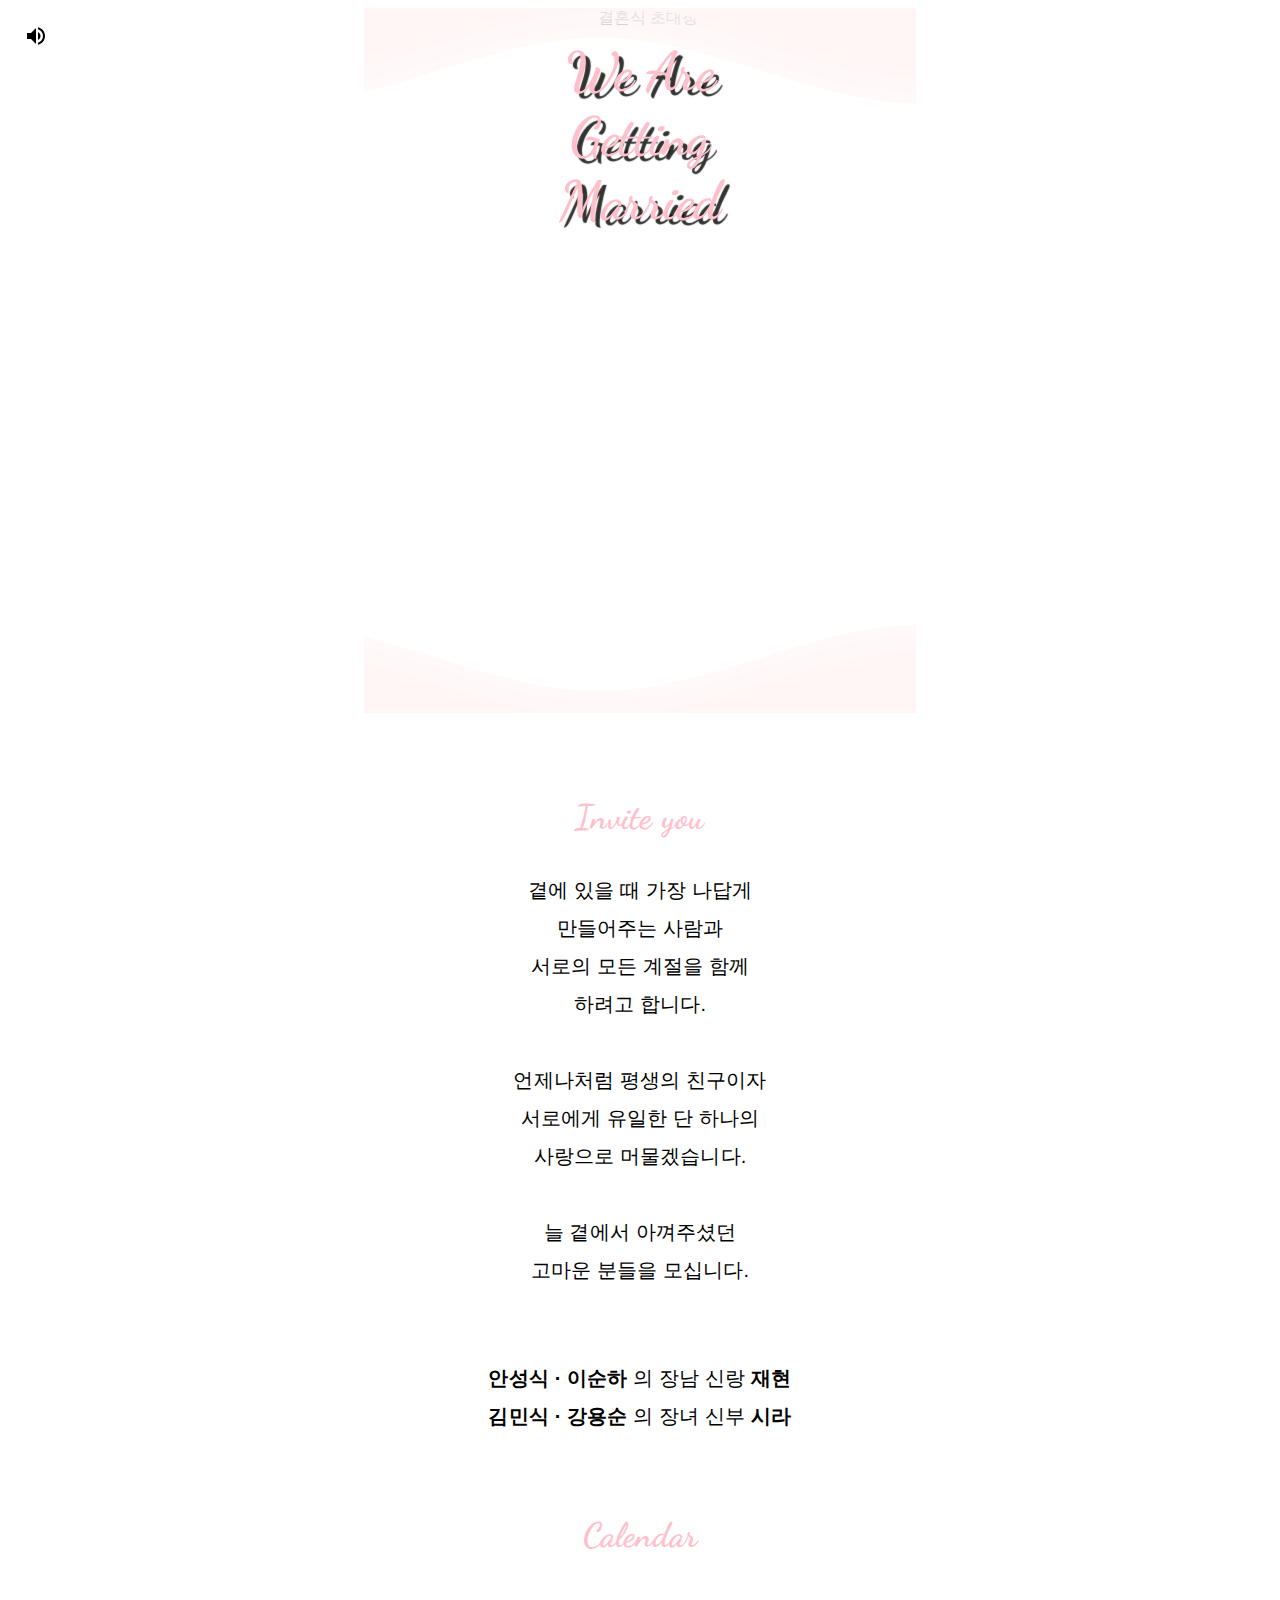
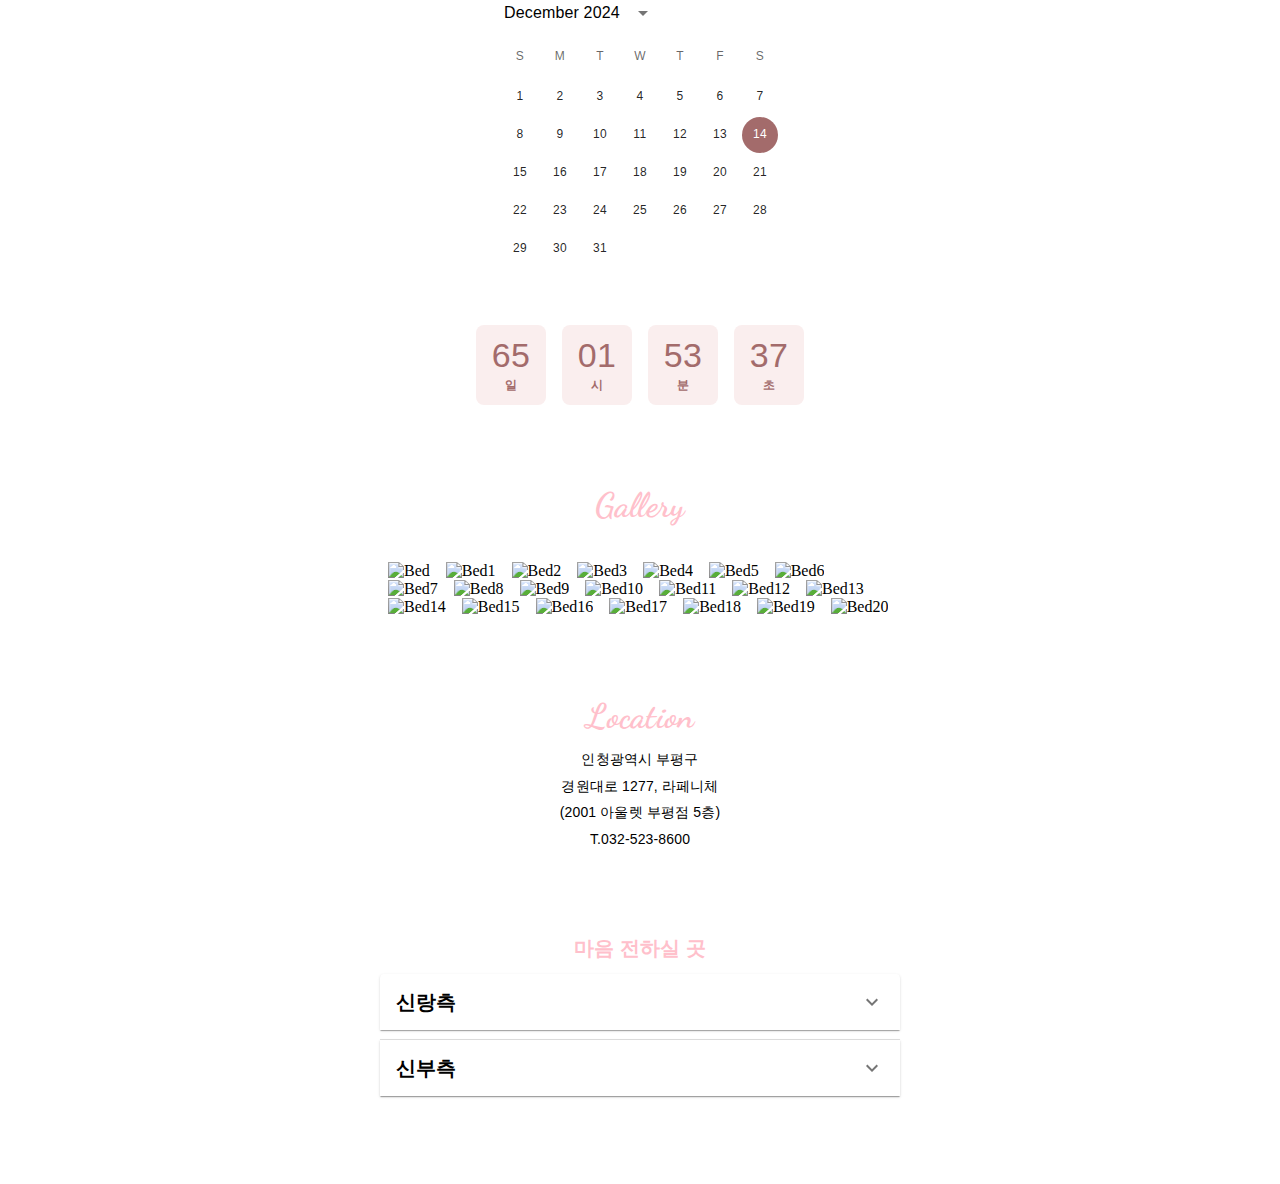
==== commit 0fce1590: "Updates" ====
--- a/index.html
+++ b/index.html
@@ -1 +1 @@
-<!DOCTYPE html><html lang="en"><head><meta charSet="utf-8"/><meta name="viewport" content="width=device-width, initial-scale=1"/><link rel="preload" as="image" href="/main_1.jpg"/><link rel="preload" as="image" href="kakaopay.png"/><link rel="stylesheet" href="/jh.github.io/_next/static/css/ba6adec766090aa8.css" data-precedence="next"/><link rel="stylesheet" href="/jh.github.io/_next/static/css/7514b5aaf83e8df6.css" data-precedence="next"/><link rel="preload" as="script" fetchPriority="low" href="/jh.github.io/_next/static/chunks/webpack-5df72e93d1a3e386.js"/><script src="/jh.github.io/_next/static/chunks/fd9d1056-6482b3bc336787c2.js" async=""></script><script src="/jh.github.io/_next/static/chunks/117-507b1a7ca6d588ff.js" async=""></script><script src="/jh.github.io/_next/static/chunks/main-app-2fda31fdf99cb636.js" async=""></script><script src="/jh.github.io/_next/static/chunks/53-534cd7934f22ae31.js" async=""></script><script src="/jh.github.io/_next/static/chunks/app/page-641b9105ab0f2e46.js" async=""></script><meta name="music-credits" content="You’re free to use this song in any of your videos, but you must include the following in your video description (Copy &amp; Paste):"/><title>재현 ♡ 시라 결혼식에 초대합니다</title><meta name="description" content="Generated by JaeHyeon"/><link rel="icon" href="/jh.github.io/favicon.ico" type="image/x-icon" sizes="16x16"/><link href="https://fonts.googleapis.com/css2?family=Dancing+Script:wght@400&amp;display=swap" rel="stylesheet"/><script src="/jh.github.io/_next/static/chunks/polyfills-42372ed130431b0a.js" noModule=""></script></head><body><style data-emotion="css 1t477v4">.css-1t477v4{width:100%;margin-left:auto;box-sizing:border-box;margin-right:auto;padding-left:16px;padding-right:16px;padding:0px;text-align:center;position:relative;overflow:hidden;}@media (min-width:600px){.css-1t477v4{padding-left:24px;padding-right:24px;}}@media (min-width:600px){.css-1t477v4{max-width:600px;}}</style><div class="MuiContainer-root MuiContainer-maxWidthSm css-1t477v4"><style data-emotion="css yhthrf">.css-yhthrf{margin-bottom:24px;position:relative;height:709px;overflow:hidden;}</style><div class="MuiBox-root css-yhthrf"><img src="/main_1.jpg" alt="결혼식 초대장" style="height:100%;width:100%;object-fit:cover;position:absolute;top:0;left:0"/><div style="position:absolute;top:0;left:0;width:100%"><svg class="page_waves__WaD8W" xmlns="http://www.w3.org/2000/svg" xmlns:xlink="http://www.w3.org/1999/xlink" viewBox="0 24 150 28" preserveAspectRatio="none" shape-rendering="auto" style="transform:scaleY(-1)"><defs><path id="gentle-wave" d="M-160 44c30 0 58-18 88-18s 58 18 88 18 58-18 88-18 58 18 88 18 v44h-352z"></path></defs><g class="page_parallax__apMXu"><use xlink:href="#gentle-wave" x="48" y="9" fill="rgba(255,247,247,1)"></use><use xlink:href="#gentle-wave" x="48" y="0" fill="rgba(255,247,247,0.7)"></use><use xlink:href="#gentle-wave" x="48" y="3" fill="rgba(255,247,247,0.5)"></use><use xlink:href="#gentle-wave" x="48" y="5" fill="rgba(255,247,247,0.3)"></use><use xlink:href="#gentle-wave" x="48" y="7" fill="rgba(255,247,247,0.1)"></use></g></svg></div><style data-emotion="css oq9jub">.css-oq9jub{margin:0;font-family:"Roboto","Helvetica","Arial",sans-serif;font-weight:400;font-size:3rem;line-height:1.167;letter-spacing:0em;color:white;position:absolute;bottom:5%;left:5%;font-size:20px;font-family:Minion,sans-serif;}</style><h3 class="MuiTypography-root MuiTypography-h3 css-oq9jub">An Jae Hyeon</h3><style data-emotion="css 1r8v0hd">.css-1r8v0hd{margin:0;font-family:"Roboto","Helvetica","Arial",sans-serif;font-weight:400;font-size:3rem;line-height:1.167;letter-spacing:0em;color:white;position:absolute;bottom:5%;right:5%;font-size:20px;font-family:Minion,sans-serif;}</style><h3 class="MuiTypography-root MuiTypography-h3 css-1r8v0hd">Kim Si Ra</h3><style data-emotion="css 1itb5l7">.css-1itb5l7{position:absolute;top:4.5%;left:50%;}</style><div class="MuiBox-root css-1itb5l7"><style data-emotion="css opr54u">.css-opr54u{margin:0;font-family:"Roboto","Helvetica","Arial",sans-serif;font-weight:300;font-size:3.75rem;line-height:1.2;letter-spacing:-0.00833em;color:pink;font-size:54px;-webkit-transform:translateX(-50%);-moz-transform:translateX(-50%);-ms-transform:translateX(-50%);transform:translateX(-50%);font-weight:700;font-family:Dancing Script,cursive;text-shadow:5px 5px 1px rgba(0, 0, 0, 0.8);}</style><h2 class="MuiTypography-root MuiTypography-h2 css-opr54u">We Are Getting Married</h2><style data-emotion="css 1ym6esp">.css-1ym6esp{margin:0;font-family:"Roboto","Helvetica","Arial",sans-serif;font-weight:400;font-size:1rem;line-height:1.5;letter-spacing:0.00938em;color:white;left:50%;-webkit-transform:translateX(-50%);-moz-transform:translateX(-50%);-ms-transform:translateX(-50%);transform:translateX(-50%);font-size:1.2em;font-weight:700;font-family:Minion,sans-serif;}</style><p class="MuiTypography-root MuiTypography-body1 css-1ym6esp">December 14, 2024</p></div><div style="position:absolute;bottom:0;left:0;width:100%"><svg class="page_waves__WaD8W" xmlns="http://www.w3.org/2000/svg" xmlns:xlink="http://www.w3.org/1999/xlink" viewBox="0 24 150 28" preserveAspectRatio="none" shape-rendering="auto"><defs><path id="gentle-wave" d="M-160 44c30 0 58-18 88-18s 58 18 88 18 58-18 88-18 58 18 88 18 v44h-352z"></path></defs><g class="page_parallax__apMXu"><use xlink:href="#gentle-wave" x="48" y="9" fill="rgba(255,247,247,1)"></use><use xlink:href="#gentle-wave" x="48" y="2" fill="rgba(255,247,247,0.7)"></use><use xlink:href="#gentle-wave" x="48" y="5" fill="rgba(255,247,247,0.5)"></use><use xlink:href="#gentle-wave" x="48" y="7" fill="rgba(255,247,247,0.3)"></use><use xlink:href="#gentle-wave" x="48" y="9" fill="rgba(255,247,247,0.1)"></use></g></svg></div></div><style data-emotion="css 16jy14q">.css-16jy14q{margin-left:16px;margin-right:16px;text-align:center;margin-top:80px;}</style><div class="MuiBox-root css-16jy14q"><style data-emotion="css 4r3sz">.css-4r3sz{margin:0;font-family:"Roboto","Helvetica","Arial",sans-serif;font-weight:400;font-size:2.125rem;line-height:1.235;letter-spacing:0.00735em;color:pink;font-weight:700;font-family:Dancing Script,cursive;text-shadow:1px 1px 1px transparent;}</style><h4 class="MuiTypography-root MuiTypography-h4 css-4r3sz">Invite you</h4><style data-emotion="css 1hppn8x">.css-1hppn8x{margin:0;font-family:"Roboto","Helvetica","Arial",sans-serif;font-weight:500;font-size:1.25rem;line-height:1.6;letter-spacing:0.0075em;color:black;margin-top:32px;line-height:1.9;position:relative;display:inline-block;font-family:Jeju Myeongjo,sans-serif;z-index:1;}</style><h6 class="MuiTypography-root MuiTypography-h6 css-1hppn8x">곁에 있을 때 가장 나답게<br/> 만들어주는 사람과<br/>서로의 모든 계절을 함께<br/> 하려고 합니다.<br/><br/>언제나처럼 평생의 친구이자<br/>서로에게 유일한 단 하나의<br/> 사랑으로 머물겠습니다.<br/><br/>늘 곁에서 아껴주셨던 <br/>고마운 분들을 모십니다.<br/></h6><style data-emotion="css qrj4aw">.css-qrj4aw{margin:0;font-family:"Roboto","Helvetica","Arial",sans-serif;font-weight:500;font-size:1.25rem;line-height:1.6;letter-spacing:0.0075em;color:black;margin-top:32px;line-height:1.9;font-family:Jeju Myeongjo,sans-serif;z-index:1;}</style><h6 class="MuiTypography-root MuiTypography-h6 css-qrj4aw"><br/><span style="font-weight:bold">안성식 · 이순하</span> 의 장남 신랑 <span style="font-weight:bold">재현</span> <br/><span style="font-weight:bold">김민식 · 강용순</span> 의 장녀 신부 <span style="font-weight:bold">시라</span> <br/></h6></div><div class="MuiBox-root css-16jy14q"><h4 class="MuiTypography-root MuiTypography-h4 css-4r3sz">Calendar</h4><style data-emotion="css cbvz5p">.css-cbvz5p{display:-webkit-box;display:-webkit-flex;display:-ms-flexbox;display:flex;-webkit-box-pack:center;-ms-flex-pack:center;-webkit-justify-content:center;justify-content:center;-webkit-align-items:center;-webkit-box-align:center;-ms-flex-align:center;align-items:center;margin-top:16px;}</style><div class="MuiBox-root css-cbvz5p"><style data-emotion="css 147rllg">.css-147rllg{display:-webkit-box;display:-webkit-flex;display:-ms-flexbox;display:flex;-webkit-flex-direction:column;-ms-flex-direction:column;flex-direction:column;overflow:auto;padding-top:8px;}.css-147rllg>:not(style):not(style){margin:0;}.css-147rllg>:not(style)~:not(style){margin-top:32px;}</style><div class="MuiStack-root css-147rllg"><style data-emotion="css 1ob76hp">.css-1ob76hp{display:-webkit-box;display:-webkit-flex;display:-ms-flexbox;display:flex;-webkit-flex-direction:column;-ms-flex-direction:column;flex-direction:column;-webkit-align-items:stretch;-webkit-box-align:stretch;-ms-flex-align:stretch;align-items:stretch;}.css-1ob76hp>:not(style):not(style){margin:0;}.css-1ob76hp>:not(style)~:not(style){margin-top:8px;}</style><div class="MuiStack-root css-1ob76hp"><style data-emotion="css 1d0xuke">.css-1d0xuke{overflow:hidden;width:320px;max-height:336px;display:-webkit-box;display:-webkit-flex;display:-ms-flexbox;display:flex;-webkit-flex-direction:column;-ms-flex-direction:column;flex-direction:column;margin:0 auto;display:-webkit-box;display:-webkit-flex;display:-ms-flexbox;display:flex;-webkit-flex-direction:column;-ms-flex-direction:column;flex-direction:column;height:336px;}.css-1d0xuke .MuiPickersDay-root.Mui-selected{background-color:#a36b6b;color:white;}.css-1d0xuke .MuiPickersDay-root.Mui-selected:hover{background-color:#a36b6b;}</style><div class="MuiDateCalendar-root css-1d0xuke"><style data-emotion="css x79lsh">.css-x79lsh{display:-webkit-box;display:-webkit-flex;display:-ms-flexbox;display:flex;-webkit-align-items:center;-webkit-box-align:center;-ms-flex-align:center;align-items:center;margin-top:12px;margin-bottom:4px;padding-left:24px;padding-right:12px;max-height:40px;min-height:40px;}</style><div class="MuiPickersCalendarHeader-root css-x79lsh"><style data-emotion="css 16j77m4">.css-16j77m4{display:-webkit-box;display:-webkit-flex;display:-ms-flexbox;display:flex;overflow:hidden;-webkit-align-items:center;-webkit-box-align:center;-ms-flex-align:center;align-items:center;cursor:pointer;margin-right:auto;font-family:"Roboto","Helvetica","Arial",sans-serif;font-weight:500;font-size:1rem;line-height:1.5;letter-spacing:0.00938em;}</style><div role="presentation" aria-live="polite" class="MuiPickersCalendarHeader-labelContainer css-16j77m4"><style data-emotion="css 1bx5ylf">.css-1bx5ylf{display:block;position:relative;}</style><div class="MuiPickersFadeTransitionGroup-root css-1bx5ylf"><style data-emotion="css 1v994a0">.css-1v994a0{margin-right:6px;}</style><div id=":R1bahqfkq:-grid-label" class="MuiPickersCalendarHeader-label css-1v994a0" style="opacity:1">December 2024</div></div><style data-emotion="css 1po99kh">.css-1po99kh{margin-right:auto;}</style><style data-emotion="css 1jal4lv">.css-1jal4lv{text-align:center;-webkit-flex:0 0 auto;-ms-flex:0 0 auto;flex:0 0 auto;font-size:1.5rem;padding:8px;border-radius:50%;color:rgba(0, 0, 0, 0.54);-webkit-transition:background-color 150ms cubic-bezier(0.4, 0, 0.2, 1) 0ms;transition:background-color 150ms cubic-bezier(0.4, 0, 0.2, 1) 0ms;padding:5px;font-size:1.125rem;margin-right:auto;}.css-1jal4lv:hover{background-color:rgba(0, 0, 0, 0.04);}@media (hover: none){.css-1jal4lv:hover{background-color:transparent;}}.css-1jal4lv.Mui-disabled{background-color:transparent;color:rgba(0, 0, 0, 0.26);}</style><style data-emotion="css 1rste7c">.css-1rste7c{display:-webkit-inline-box;display:-webkit-inline-flex;display:-ms-inline-flexbox;display:inline-flex;-webkit-align-items:center;-webkit-box-align:center;-ms-flex-align:center;align-items:center;-webkit-box-pack:center;-ms-flex-pack:center;-webkit-justify-content:center;justify-content:center;position:relative;box-sizing:border-box;-webkit-tap-highlight-color:transparent;background-color:transparent;outline:0;border:0;margin:0;border-radius:0;padding:0;cursor:pointer;-webkit-user-select:none;-moz-user-select:none;-ms-user-select:none;user-select:none;vertical-align:middle;-moz-appearance:none;-webkit-appearance:none;-webkit-text-decoration:none;text-decoration:none;color:inherit;text-align:center;-webkit-flex:0 0 auto;-ms-flex:0 0 auto;flex:0 0 auto;font-size:1.5rem;padding:8px;border-radius:50%;color:rgba(0, 0, 0, 0.54);-webkit-transition:background-color 150ms cubic-bezier(0.4, 0, 0.2, 1) 0ms;transition:background-color 150ms cubic-bezier(0.4, 0, 0.2, 1) 0ms;padding:5px;font-size:1.125rem;margin-right:auto;}.css-1rste7c::-moz-focus-inner{border-style:none;}.css-1rste7c.Mui-disabled{pointer-events:none;cursor:default;}@media print{.css-1rste7c{-webkit-print-color-adjust:exact;color-adjust:exact;}}.css-1rste7c:hover{background-color:rgba(0, 0, 0, 0.04);}@media (hover: none){.css-1rste7c:hover{background-color:transparent;}}.css-1rste7c.Mui-disabled{background-color:transparent;color:rgba(0, 0, 0, 0.26);}</style><button class="MuiButtonBase-root MuiIconButton-root MuiIconButton-sizeSmall MuiPickersCalendarHeader-switchViewButton css-1rste7c" tabindex="0" type="button" aria-label="calendar view is open, switch to year view"><style data-emotion="css 7cg4rv">.css-7cg4rv{will-change:transform;-webkit-transition:-webkit-transform 300ms cubic-bezier(0.4, 0, 0.2, 1) 0ms;transition:transform 300ms cubic-bezier(0.4, 0, 0.2, 1) 0ms;-webkit-transform:rotate(0deg);-moz-transform:rotate(0deg);-ms-transform:rotate(0deg);transform:rotate(0deg);}</style><style data-emotion="css diciqf">.css-diciqf{-webkit-user-select:none;-moz-user-select:none;-ms-user-select:none;user-select:none;width:1em;height:1em;display:inline-block;-webkit-flex-shrink:0;-ms-flex-negative:0;flex-shrink:0;-webkit-transition:fill 200ms cubic-bezier(0.4, 0, 0.2, 1) 0ms;transition:fill 200ms cubic-bezier(0.4, 0, 0.2, 1) 0ms;fill:currentColor;font-size:1.5rem;will-change:transform;-webkit-transition:-webkit-transform 300ms cubic-bezier(0.4, 0, 0.2, 1) 0ms;transition:transform 300ms cubic-bezier(0.4, 0, 0.2, 1) 0ms;-webkit-transform:rotate(0deg);-moz-transform:rotate(0deg);-ms-transform:rotate(0deg);transform:rotate(0deg);}</style><svg class="MuiSvgIcon-root MuiSvgIcon-fontSizeMedium MuiPickersCalendarHeader-switchViewIcon css-diciqf" focusable="false" aria-hidden="true" viewBox="0 0 24 24" data-testid="ArrowDropDownIcon"><path d="M7 10l5 5 5-5z"></path></svg></button></div><style data-emotion="css k008qs">.css-k008qs{display:-webkit-box;display:-webkit-flex;display:-ms-flexbox;display:flex;}</style><div class="MuiPickersArrowSwitcher-root css-k008qs" style="opacity:0"><style data-emotion="css 934jfa">.css-934jfa{text-align:center;-webkit-flex:0 0 auto;-ms-flex:0 0 auto;flex:0 0 auto;font-size:1.5rem;padding:8px;border-radius:50%;color:rgba(0, 0, 0, 0.54);-webkit-transition:background-color 150ms cubic-bezier(0.4, 0, 0.2, 1) 0ms;transition:background-color 150ms cubic-bezier(0.4, 0, 0.2, 1) 0ms;margin-right:-12px;}.css-934jfa:hover{background-color:rgba(0, 0, 0, 0.04);}@media (hover: none){.css-934jfa:hover{background-color:transparent;}}.css-934jfa.Mui-disabled{background-color:transparent;color:rgba(0, 0, 0, 0.26);}</style><style data-emotion="css he4f45">.css-he4f45{display:-webkit-inline-box;display:-webkit-inline-flex;display:-ms-inline-flexbox;display:inline-flex;-webkit-align-items:center;-webkit-box-align:center;-ms-flex-align:center;align-items:center;-webkit-box-pack:center;-ms-flex-pack:center;-webkit-justify-content:center;justify-content:center;position:relative;box-sizing:border-box;-webkit-tap-highlight-color:transparent;background-color:transparent;outline:0;border:0;margin:0;border-radius:0;padding:0;cursor:pointer;-webkit-user-select:none;-moz-user-select:none;-ms-user-select:none;user-select:none;vertical-align:middle;-moz-appearance:none;-webkit-appearance:none;-webkit-text-decoration:none;text-decoration:none;color:inherit;text-align:center;-webkit-flex:0 0 auto;-ms-flex:0 0 auto;flex:0 0 auto;font-size:1.5rem;padding:8px;border-radius:50%;color:rgba(0, 0, 0, 0.54);-webkit-transition:background-color 150ms cubic-bezier(0.4, 0, 0.2, 1) 0ms;transition:background-color 150ms cubic-bezier(0.4, 0, 0.2, 1) 0ms;margin-right:-12px;}.css-he4f45::-moz-focus-inner{border-style:none;}.css-he4f45.Mui-disabled{pointer-events:none;cursor:default;}@media print{.css-he4f45{-webkit-print-color-adjust:exact;color-adjust:exact;}}.css-he4f45:hover{background-color:rgba(0, 0, 0, 0.04);}@media (hover: none){.css-he4f45:hover{background-color:transparent;}}.css-he4f45.Mui-disabled{background-color:transparent;color:rgba(0, 0, 0, 0.26);}</style><button class="MuiButtonBase-root MuiIconButton-root MuiIconButton-edgeEnd MuiIconButton-sizeMedium MuiPickersArrowSwitcher-button MuiPickersArrowSwitcher-previousIconButton css-he4f45" tabindex="0" type="button" title="Previous month" aria-label="Previous month"><style data-emotion="css f6aee4">.css-f6aee4{-webkit-user-select:none;-moz-user-select:none;-ms-user-select:none;user-select:none;width:1em;height:1em;display:inline-block;-webkit-flex-shrink:0;-ms-flex-negative:0;flex-shrink:0;-webkit-transition:fill 200ms cubic-bezier(0.4, 0, 0.2, 1) 0ms;transition:fill 200ms cubic-bezier(0.4, 0, 0.2, 1) 0ms;fill:currentColor;font-size:inherit;}</style><svg class="MuiSvgIcon-root MuiSvgIcon-fontSizeInherit MuiPickersArrowSwitcher-leftArrowIcon css-f6aee4" focusable="false" aria-hidden="true" viewBox="0 0 24 24" data-testid="ArrowLeftIcon"><path d="M15.41 16.59L10.83 12l4.58-4.59L14 6l-6 6 6 6 1.41-1.41z"></path></svg></button><style data-emotion="css 18puooo">.css-18puooo{width:24px;}</style><div class="MuiPickersArrowSwitcher-spacer css-18puooo"></div><style data-emotion="css susgqc">.css-susgqc{text-align:center;-webkit-flex:0 0 auto;-ms-flex:0 0 auto;flex:0 0 auto;font-size:1.5rem;padding:8px;border-radius:50%;color:rgba(0, 0, 0, 0.54);-webkit-transition:background-color 150ms cubic-bezier(0.4, 0, 0.2, 1) 0ms;transition:background-color 150ms cubic-bezier(0.4, 0, 0.2, 1) 0ms;margin-left:-12px;}.css-susgqc:hover{background-color:rgba(0, 0, 0, 0.04);}@media (hover: none){.css-susgqc:hover{background-color:transparent;}}.css-susgqc.Mui-disabled{background-color:transparent;color:rgba(0, 0, 0, 0.26);}</style><style data-emotion="css 13irztj">.css-13irztj{display:-webkit-inline-box;display:-webkit-inline-flex;display:-ms-inline-flexbox;display:inline-flex;-webkit-align-items:center;-webkit-box-align:center;-ms-flex-align:center;align-items:center;-webkit-box-pack:center;-ms-flex-pack:center;-webkit-justify-content:center;justify-content:center;position:relative;box-sizing:border-box;-webkit-tap-highlight-color:transparent;background-color:transparent;outline:0;border:0;margin:0;border-radius:0;padding:0;cursor:pointer;-webkit-user-select:none;-moz-user-select:none;-ms-user-select:none;user-select:none;vertical-align:middle;-moz-appearance:none;-webkit-appearance:none;-webkit-text-decoration:none;text-decoration:none;color:inherit;text-align:center;-webkit-flex:0 0 auto;-ms-flex:0 0 auto;flex:0 0 auto;font-size:1.5rem;padding:8px;border-radius:50%;color:rgba(0, 0, 0, 0.54);-webkit-transition:background-color 150ms cubic-bezier(0.4, 0, 0.2, 1) 0ms;transition:background-color 150ms cubic-bezier(0.4, 0, 0.2, 1) 0ms;margin-left:-12px;}.css-13irztj::-moz-focus-inner{border-style:none;}.css-13irztj.Mui-disabled{pointer-events:none;cursor:default;}@media print{.css-13irztj{-webkit-print-color-adjust:exact;color-adjust:exact;}}.css-13irztj:hover{background-color:rgba(0, 0, 0, 0.04);}@media (hover: none){.css-13irztj:hover{background-color:transparent;}}.css-13irztj.Mui-disabled{background-color:transparent;color:rgba(0, 0, 0, 0.26);}</style><button class="MuiButtonBase-root MuiIconButton-root MuiIconButton-edgeStart MuiIconButton-sizeMedium MuiPickersArrowSwitcher-button MuiPickersArrowSwitcher-nextIconButton css-13irztj" tabindex="0" type="button" title="Next month" aria-label="Next month"><svg class="MuiSvgIcon-root MuiSvgIcon-fontSizeInherit MuiPickersArrowSwitcher-rightArrowIcon css-f6aee4" focusable="false" aria-hidden="true" viewBox="0 0 24 24" data-testid="ArrowRightIcon"><path d="M8.59 16.59L13.17 12 8.59 7.41 10 6l6 6-6 6-1.41-1.41z"></path></svg></button></div></div><style data-emotion="css 1h73gvd">.css-1h73gvd{display:block;position:relative;}</style><div class="MuiPickersFadeTransitionGroup-root MuiDateCalendar-viewTransitionContainer css-1h73gvd"><div style="opacity:1"><div role="grid" aria-labelledby=":R1bahqfkq:-grid-label" class="MuiDayCalendar-root css-0"><style data-emotion="css 1n2mv2k">.css-1n2mv2k{display:-webkit-box;display:-webkit-flex;display:-ms-flexbox;display:flex;-webkit-box-pack:center;-ms-flex-pack:center;-webkit-justify-content:center;justify-content:center;-webkit-align-items:center;-webkit-box-align:center;-ms-flex-align:center;align-items:center;}</style><div role="row" class="MuiDayCalendar-header css-1n2mv2k"><style data-emotion="css 19dms39">.css-19dms39{width:36px;height:40px;margin:0 2px;text-align:center;display:-webkit-box;display:-webkit-flex;display:-ms-flexbox;display:flex;-webkit-box-pack:center;-ms-flex-pack:center;-webkit-justify-content:center;justify-content:center;-webkit-align-items:center;-webkit-box-align:center;-ms-flex-align:center;align-items:center;color:rgba(0, 0, 0, 0.6);}</style><style data-emotion="css 18f6ygi">.css-18f6ygi{margin:0;font-family:"Roboto","Helvetica","Arial",sans-serif;font-weight:400;font-size:0.75rem;line-height:1.66;letter-spacing:0.03333em;width:36px;height:40px;margin:0 2px;text-align:center;display:-webkit-box;display:-webkit-flex;display:-ms-flexbox;display:flex;-webkit-box-pack:center;-ms-flex-pack:center;-webkit-justify-content:center;justify-content:center;-webkit-align-items:center;-webkit-box-align:center;-ms-flex-align:center;align-items:center;color:rgba(0, 0, 0, 0.6);}</style><span class="MuiTypography-root MuiTypography-caption MuiDayCalendar-weekDayLabel css-18f6ygi" role="columnheader" aria-label="Sunday">S</span><span class="MuiTypography-root MuiTypography-caption MuiDayCalendar-weekDayLabel css-18f6ygi" role="columnheader" aria-label="Monday">M</span><span class="MuiTypography-root MuiTypography-caption MuiDayCalendar-weekDayLabel css-18f6ygi" role="columnheader" aria-label="Tuesday">T</span><span class="MuiTypography-root MuiTypography-caption MuiDayCalendar-weekDayLabel css-18f6ygi" role="columnheader" aria-label="Wednesday">W</span><span class="MuiTypography-root MuiTypography-caption MuiDayCalendar-weekDayLabel css-18f6ygi" role="columnheader" aria-label="Thursday">T</span><span class="MuiTypography-root MuiTypography-caption MuiDayCalendar-weekDayLabel css-18f6ygi" role="columnheader" aria-label="Friday">F</span><span class="MuiTypography-root MuiTypography-caption MuiDayCalendar-weekDayLabel css-18f6ygi" role="columnheader" aria-label="Saturday">S</span></div><style data-emotion="css 1h8fkga">.css-1h8fkga{min-height:240px;}</style><style data-emotion="css 1xuxf2l">.css-1xuxf2l{display:block;position:relative;overflow-x:hidden;min-height:240px;}.css-1xuxf2l>*{position:absolute;top:0;right:0;left:0;}.css-1xuxf2l .MuiPickersSlideTransition-slideEnter-left{will-change:transform;-webkit-transform:translate(100%);-moz-transform:translate(100%);-ms-transform:translate(100%);transform:translate(100%);z-index:1;}.css-1xuxf2l .MuiPickersSlideTransition-slideEnter-right{will-change:transform;-webkit-transform:translate(-100%);-moz-transform:translate(-100%);-ms-transform:translate(-100%);transform:translate(-100%);z-index:1;}.css-1xuxf2l .MuiPickersSlideTransition-slideEnterActive{-webkit-transform:translate(0%);-moz-transform:translate(0%);-ms-transform:translate(0%);transform:translate(0%);-webkit-transition:-webkit-transform 375ms cubic-bezier(0.35, 0.8, 0.4, 1) 0ms;transition:transform 375ms cubic-bezier(0.35, 0.8, 0.4, 1) 0ms;}.css-1xuxf2l .MuiPickersSlideTransition-slideExit{-webkit-transform:translate(0%);-moz-transform:translate(0%);-ms-transform:translate(0%);transform:translate(0%);}.css-1xuxf2l .MuiPickersSlideTransition-slideExitActiveLeft-left{will-change:transform;-webkit-transform:translate(-100%);-moz-transform:translate(-100%);-ms-transform:translate(-100%);transform:translate(-100%);-webkit-transition:-webkit-transform 375ms cubic-bezier(0.35, 0.8, 0.4, 1) 0ms;transition:transform 375ms cubic-bezier(0.35, 0.8, 0.4, 1) 0ms;z-index:0;}.css-1xuxf2l .MuiPickersSlideTransition-slideExitActiveLeft-right{will-change:transform;-webkit-transform:translate(100%);-moz-transform:translate(100%);-ms-transform:translate(100%);transform:translate(100%);-webkit-transition:-webkit-transform 375ms cubic-bezier(0.35, 0.8, 0.4, 1) 0ms;transition:transform 375ms cubic-bezier(0.35, 0.8, 0.4, 1) 0ms;z-index:0;}</style><div class="MuiPickersSlideTransition-root MuiDayCalendar-slideTransition css-1xuxf2l" role="presentation"><style data-emotion="css i6bazn">.css-i6bazn{overflow:hidden;}</style><div role="rowgroup" class="MuiDayCalendar-monthContainer css-i6bazn"><style data-emotion="css mvmu1r">.css-mvmu1r{margin:2px 0;display:-webkit-box;display:-webkit-flex;display:-ms-flexbox;display:flex;-webkit-box-pack:center;-ms-flex-pack:center;-webkit-justify-content:center;justify-content:center;}</style><div role="row" class="MuiDayCalendar-weekContainer css-mvmu1r" aria-rowindex="1"><style data-emotion="css 1gsx0b2">.css-1gsx0b2{font-family:"Roboto","Helvetica","Arial",sans-serif;font-weight:400;font-size:0.75rem;line-height:1.66;letter-spacing:0.03333em;width:36px;height:36px;border-radius:50%;padding:0;background-color:transparent;-webkit-transition:background-color 250ms cubic-bezier(0.4, 0, 0.2, 1) 0ms;transition:background-color 250ms cubic-bezier(0.4, 0, 0.2, 1) 0ms;color:rgba(0, 0, 0, 0.87);margin:0 2px;}@media (pointer: fine){.css-1gsx0b2:hover{background-color:rgba(25, 118, 210, 0.04);}}.css-1gsx0b2:focus{background-color:rgba(25, 118, 210, 0.12);}.css-1gsx0b2:focus.Mui-selected{will-change:background-color;background-color:#1565c0;}.css-1gsx0b2.Mui-selected{color:#fff;background-color:#1976d2;font-weight:500;}.css-1gsx0b2.Mui-selected:hover{will-change:background-color;background-color:#1565c0;}.css-1gsx0b2.Mui-disabled:not(.Mui-selected){color:rgba(0, 0, 0, 0.38);}.css-1gsx0b2.Mui-disabled.css-1gsx0b2.Mui-selected{opacity:0.6;}</style><style data-emotion="css a78wou">.css-a78wou{display:-webkit-inline-box;display:-webkit-inline-flex;display:-ms-inline-flexbox;display:inline-flex;-webkit-align-items:center;-webkit-box-align:center;-ms-flex-align:center;align-items:center;-webkit-box-pack:center;-ms-flex-pack:center;-webkit-justify-content:center;justify-content:center;position:relative;box-sizing:border-box;-webkit-tap-highlight-color:transparent;background-color:transparent;outline:0;border:0;margin:0;border-radius:0;padding:0;cursor:pointer;-webkit-user-select:none;-moz-user-select:none;-ms-user-select:none;user-select:none;vertical-align:middle;-moz-appearance:none;-webkit-appearance:none;-webkit-text-decoration:none;text-decoration:none;color:inherit;font-family:"Roboto","Helvetica","Arial",sans-serif;font-weight:400;font-size:0.75rem;line-height:1.66;letter-spacing:0.03333em;width:36px;height:36px;border-radius:50%;padding:0;background-color:transparent;-webkit-transition:background-color 250ms cubic-bezier(0.4, 0, 0.2, 1) 0ms;transition:background-color 250ms cubic-bezier(0.4, 0, 0.2, 1) 0ms;color:rgba(0, 0, 0, 0.87);margin:0 2px;}.css-a78wou::-moz-focus-inner{border-style:none;}.css-a78wou.Mui-disabled{pointer-events:none;cursor:default;}@media print{.css-a78wou{-webkit-print-color-adjust:exact;color-adjust:exact;}}@media (pointer: fine){.css-a78wou:hover{background-color:rgba(25, 118, 210, 0.04);}}.css-a78wou:focus{background-color:rgba(25, 118, 210, 0.12);}.css-a78wou:focus.Mui-selected{will-change:background-color;background-color:#1565c0;}.css-a78wou.Mui-selected{color:#fff;background-color:#1976d2;font-weight:500;}.css-a78wou.Mui-selected:hover{will-change:background-color;background-color:#1565c0;}.css-a78wou.Mui-disabled:not(.Mui-selected){color:rgba(0, 0, 0, 0.38);}.css-a78wou.Mui-disabled.css-a78wou.Mui-selected{opacity:0.6;}</style><button class="MuiButtonBase-root MuiPickersDay-root MuiPickersDay-dayWithMargin css-a78wou" tabindex="-1" type="button" role="gridcell" data-timestamp="1732978800000" aria-colindex="1" aria-selected="false">1</button><button class="MuiButtonBase-root MuiPickersDay-root MuiPickersDay-dayWithMargin css-a78wou" tabindex="-1" type="button" role="gridcell" data-timestamp="1733065200000" aria-colindex="2" aria-selected="false">2</button><button class="MuiButtonBase-root MuiPickersDay-root MuiPickersDay-dayWithMargin css-a78wou" tabindex="-1" type="button" role="gridcell" data-timestamp="1733151600000" aria-colindex="3" aria-selected="false">3</button><button class="MuiButtonBase-root MuiPickersDay-root MuiPickersDay-dayWithMargin css-a78wou" tabindex="-1" type="button" role="gridcell" data-timestamp="1733238000000" aria-colindex="4" aria-selected="false">4</button><button class="MuiButtonBase-root MuiPickersDay-root MuiPickersDay-dayWithMargin css-a78wou" tabindex="-1" type="button" role="gridcell" data-timestamp="1733324400000" aria-colindex="5" aria-selected="false">5</button><button class="MuiButtonBase-root MuiPickersDay-root MuiPickersDay-dayWithMargin css-a78wou" tabindex="-1" type="button" role="gridcell" data-timestamp="1733410800000" aria-colindex="6" aria-selected="false">6</button><button class="MuiButtonBase-root MuiPickersDay-root MuiPickersDay-dayWithMargin css-a78wou" tabindex="-1" type="button" role="gridcell" data-timestamp="1733497200000" aria-colindex="7" aria-selected="false">7</button></div><div role="row" class="MuiDayCalendar-weekContainer css-mvmu1r" aria-rowindex="2"><button class="MuiButtonBase-root MuiPickersDay-root MuiPickersDay-dayWithMargin css-a78wou" tabindex="-1" type="button" role="gridcell" data-timestamp="1733583600000" aria-colindex="1" aria-selected="false">8</button><button class="MuiButtonBase-root MuiPickersDay-root MuiPickersDay-dayWithMargin css-a78wou" tabindex="-1" type="button" role="gridcell" data-timestamp="1733670000000" aria-colindex="2" aria-selected="false">9</button><button class="MuiButtonBase-root MuiPickersDay-root MuiPickersDay-dayWithMargin css-a78wou" tabindex="-1" type="button" role="gridcell" data-timestamp="1733756400000" aria-colindex="3" aria-selected="false">10</button><button class="MuiButtonBase-root MuiPickersDay-root MuiPickersDay-dayWithMargin css-a78wou" tabindex="-1" type="button" role="gridcell" data-timestamp="1733842800000" aria-colindex="4" aria-selected="false">11</button><button class="MuiButtonBase-root MuiPickersDay-root MuiPickersDay-dayWithMargin css-a78wou" tabindex="-1" type="button" role="gridcell" data-timestamp="1733929200000" aria-colindex="5" aria-selected="false">12</button><button class="MuiButtonBase-root MuiPickersDay-root MuiPickersDay-dayWithMargin css-a78wou" tabindex="-1" type="button" role="gridcell" data-timestamp="1734015600000" aria-colindex="6" aria-selected="false">13</button><button class="MuiButtonBase-root MuiPickersDay-root Mui-selected MuiPickersDay-dayWithMargin css-a78wou" tabindex="0" type="button" role="gridcell" data-timestamp="1734102000000" aria-colindex="7" aria-selected="true">14</button></div><div role="row" class="MuiDayCalendar-weekContainer css-mvmu1r" aria-rowindex="3"><button class="MuiButtonBase-root MuiPickersDay-root MuiPickersDay-dayWithMargin css-a78wou" tabindex="-1" type="button" role="gridcell" data-timestamp="1734188400000" aria-colindex="1" aria-selected="false">15</button><button class="MuiButtonBase-root MuiPickersDay-root MuiPickersDay-dayWithMargin css-a78wou" tabindex="-1" type="button" role="gridcell" data-timestamp="1734274800000" aria-colindex="2" aria-selected="false">16</button><button class="MuiButtonBase-root MuiPickersDay-root MuiPickersDay-dayWithMargin css-a78wou" tabindex="-1" type="button" role="gridcell" data-timestamp="1734361200000" aria-colindex="3" aria-selected="false">17</button><button class="MuiButtonBase-root MuiPickersDay-root MuiPickersDay-dayWithMargin css-a78wou" tabindex="-1" type="button" role="gridcell" data-timestamp="1734447600000" aria-colindex="4" aria-selected="false">18</button><button class="MuiButtonBase-root MuiPickersDay-root MuiPickersDay-dayWithMargin css-a78wou" tabindex="-1" type="button" role="gridcell" data-timestamp="1734534000000" aria-colindex="5" aria-selected="false">19</button><button class="MuiButtonBase-root MuiPickersDay-root MuiPickersDay-dayWithMargin css-a78wou" tabindex="-1" type="button" role="gridcell" data-timestamp="1734620400000" aria-colindex="6" aria-selected="false">20</button><button class="MuiButtonBase-root MuiPickersDay-root MuiPickersDay-dayWithMargin css-a78wou" tabindex="-1" type="button" role="gridcell" data-timestamp="1734706800000" aria-colindex="7" aria-selected="false">21</button></div><div role="row" class="MuiDayCalendar-weekContainer css-mvmu1r" aria-rowindex="4"><button class="MuiButtonBase-root MuiPickersDay-root MuiPickersDay-dayWithMargin css-a78wou" tabindex="-1" type="button" role="gridcell" data-timestamp="1734793200000" aria-colindex="1" aria-selected="false">22</button><button class="MuiButtonBase-root MuiPickersDay-root MuiPickersDay-dayWithMargin css-a78wou" tabindex="-1" type="button" role="gridcell" data-timestamp="1734879600000" aria-colindex="2" aria-selected="false">23</button><button class="MuiButtonBase-root MuiPickersDay-root MuiPickersDay-dayWithMargin css-a78wou" tabindex="-1" type="button" role="gridcell" data-timestamp="1734966000000" aria-colindex="3" aria-selected="false">24</button><button class="MuiButtonBase-root MuiPickersDay-root MuiPickersDay-dayWithMargin css-a78wou" tabindex="-1" type="button" role="gridcell" data-timestamp="1735052400000" aria-colindex="4" aria-selected="false">25</button><button class="MuiButtonBase-root MuiPickersDay-root MuiPickersDay-dayWithMargin css-a78wou" tabindex="-1" type="button" role="gridcell" data-timestamp="1735138800000" aria-colindex="5" aria-selected="false">26</button><button class="MuiButtonBase-root MuiPickersDay-root MuiPickersDay-dayWithMargin css-a78wou" tabindex="-1" type="button" role="gridcell" data-timestamp="1735225200000" aria-colindex="6" aria-selected="false">27</button><button class="MuiButtonBase-root MuiPickersDay-root MuiPickersDay-dayWithMargin css-a78wou" tabindex="-1" type="button" role="gridcell" data-timestamp="1735311600000" aria-colindex="7" aria-selected="false">28</button></div><div role="row" class="MuiDayCalendar-weekContainer css-mvmu1r" aria-rowindex="5"><button class="MuiButtonBase-root MuiPickersDay-root MuiPickersDay-dayWithMargin css-a78wou" tabindex="-1" type="button" role="gridcell" data-timestamp="1735398000000" aria-colindex="1" aria-selected="false">29</button><button class="MuiButtonBase-root MuiPickersDay-root MuiPickersDay-dayWithMargin css-a78wou" tabindex="-1" type="button" role="gridcell" data-timestamp="1735484400000" aria-colindex="2" aria-selected="false">30</button><button class="MuiButtonBase-root MuiPickersDay-root MuiPickersDay-dayWithMargin css-a78wou" tabindex="-1" type="button" role="gridcell" data-timestamp="1735570800000" aria-colindex="3" aria-selected="false">31</button><style data-emotion="css unuio0">.css-unuio0{font-family:"Roboto","Helvetica","Arial",sans-serif;font-weight:400;font-size:0.75rem;line-height:1.66;letter-spacing:0.03333em;width:36px;height:36px;border-radius:50%;padding:0;background-color:transparent;-webkit-transition:background-color 250ms cubic-bezier(0.4, 0, 0.2, 1) 0ms;transition:background-color 250ms cubic-bezier(0.4, 0, 0.2, 1) 0ms;color:rgba(0, 0, 0, 0.87);opacity:0;pointer-events:none;margin:0 2px;}@media (pointer: fine){.css-unuio0:hover{background-color:rgba(25, 118, 210, 0.04);}}.css-unuio0:focus{background-color:rgba(25, 118, 210, 0.12);}.css-unuio0:focus.Mui-selected{will-change:background-color;background-color:#1565c0;}.css-unuio0.Mui-selected{color:#fff;background-color:#1976d2;font-weight:500;}.css-unuio0.Mui-selected:hover{will-change:background-color;background-color:#1565c0;}.css-unuio0.Mui-disabled:not(.Mui-selected){color:rgba(0, 0, 0, 0.38);}.css-unuio0.Mui-disabled.css-unuio0.Mui-selected{opacity:0.6;}</style><div class="MuiPickersDay-root MuiPickersDay-dayWithMargin MuiPickersDay-hiddenDaySpacingFiller MuiPickersDay-hiddenDaySpacingFiller css-unuio0" role="gridcell"></div><div class="MuiPickersDay-root MuiPickersDay-dayWithMargin MuiPickersDay-hiddenDaySpacingFiller MuiPickersDay-hiddenDaySpacingFiller css-unuio0" role="gridcell"></div><div class="MuiPickersDay-root MuiPickersDay-dayWithMargin MuiPickersDay-hiddenDaySpacingFiller MuiPickersDay-hiddenDaySpacingFiller css-unuio0" role="gridcell"></div><div class="MuiPickersDay-root MuiPickersDay-dayWithMargin MuiPickersDay-hiddenDaySpacingFiller MuiPickersDay-hiddenDaySpacingFiller css-unuio0" role="gridcell"></div></div></div></div></div></div></div></div></div></div></div><style data-emotion="css 1xxl6si">.css-1xxl6si{display:-webkit-box;display:-webkit-flex;display:-ms-flexbox;display:flex;-webkit-box-pack:center;-ms-flex-pack:center;-webkit-justify-content:center;justify-content:center;-webkit-align-items:center;-webkit-box-align:center;-ms-flex-align:center;align-items:center;margin-top:8px;}</style><div class="MuiBox-root css-1xxl6si"><style data-emotion="css 1qr6k2v">.css-1qr6k2v{margin-left:8px;margin-right:8px;text-align:center;width:70px;height:80px;background-color:#faeeee;color:#a36b6b;border-radius:8px;display:-webkit-box;display:-webkit-flex;display:-ms-flexbox;display:flex;-webkit-flex-direction:column;-ms-flex-direction:column;flex-direction:column;-webkit-box-pack:center;-ms-flex-pack:center;-webkit-justify-content:center;justify-content:center;-webkit-align-items:center;-webkit-box-align:center;-ms-flex-align:center;align-items:center;-webkit-animation:fade 0.5s;animation:fade 0.5s;}</style><div class="MuiBox-root css-1qr6k2v"><style data-emotion="css 1b7usig">.css-1b7usig{margin:0;font-family:"Roboto","Helvetica","Arial",sans-serif;font-weight:400;font-size:2.125rem;line-height:1.235;letter-spacing:0.00735em;}</style><h4 class="MuiTypography-root MuiTypography-h4 css-1b7usig"> <!-- -->65</h4><style data-emotion="css 1k1up7r">.css-1k1up7r{margin:0;font-family:"Roboto","Helvetica","Arial",sans-serif;font-weight:400;font-size:0.875rem;line-height:1.43;letter-spacing:0.01071em;font-weight:700;font-size:0.75rem;}</style><p class="MuiTypography-root MuiTypography-body2 css-1k1up7r">일</p></div><div class="MuiBox-root css-1qr6k2v"><h4 class="MuiTypography-root MuiTypography-h4 css-1b7usig"> <!-- -->01</h4><p class="MuiTypography-root MuiTypography-body2 css-1k1up7r">시</p></div><div class="MuiBox-root css-1qr6k2v"><h4 class="MuiTypography-root MuiTypography-h4 css-1b7usig"> <!-- -->57</h4><p class="MuiTypography-root MuiTypography-body2 css-1k1up7r">분</p></div><div class="MuiBox-root css-1qr6k2v"><h4 class="MuiTypography-root MuiTypography-h4 css-1b7usig"> <!-- -->22</h4><p class="MuiTypography-root MuiTypography-body2 css-1k1up7r">초</p></div></div></div><div class="MuiBox-root css-16jy14q"><style data-emotion="css 1aouoyx">.css-1aouoyx{margin:0;font-family:"Roboto","Helvetica","Arial",sans-serif;font-weight:400;font-size:2.125rem;line-height:1.235;letter-spacing:0.00735em;color:pink;font-weight:700;font-family:Dancing Script,cursive;text-shadow:1px 1px 1px transparent;padding-bottom:35px;}</style><h4 class="MuiTypography-root MuiTypography-h4 css-1aouoyx">Gallery</h4><style data-emotion="css g48k1w">.css-g48k1w{overflow-x:auto;display:-webkit-box;display:-webkit-flex;display:-ms-flexbox;display:flex;-webkit-flex-direction:column;-ms-flex-direction:column;flex-direction:column;}</style><div class="MuiBox-root css-g48k1w"><div class="MuiBox-root css-k008qs"><style data-emotion="css 18fk3ag">.css-18fk3ag{display:inline-block;margin-left:8px;margin-right:8px;}</style><div class="MuiBox-root css-18fk3ag"><img src="main_1.jpg" alt="Bed" loading="lazy" style="cursor:pointer;width:108px;height:auto"/></div><div class="MuiBox-root css-18fk3ag"><img src="main_1.jpg" alt="Bed1" loading="lazy" style="cursor:pointer;width:108px;height:auto"/></div><div class="MuiBox-root css-18fk3ag"><img src="main_1.jpg" alt="Bed2" loading="lazy" style="cursor:pointer;width:108px;height:auto"/></div><div class="MuiBox-root css-18fk3ag"><img src="main_1.jpg" alt="Bed3" loading="lazy" style="cursor:pointer;width:108px;height:auto"/></div><div class="MuiBox-root css-18fk3ag"><img src="main_1.jpg" alt="Bed4" loading="lazy" style="cursor:pointer;width:108px;height:auto"/></div><div class="MuiBox-root css-18fk3ag"><img src="main_1.jpg" alt="Bed5" loading="lazy" style="cursor:pointer;width:108px;height:auto"/></div><div class="MuiBox-root css-18fk3ag"><img src="main_1.jpg" alt="Bed6" loading="lazy" style="cursor:pointer;width:108px;height:auto"/></div></div><div class="MuiBox-root css-k008qs"><div class="MuiBox-root css-18fk3ag"><img src="main_1.jpg" alt="Bed7" loading="lazy" style="cursor:pointer;width:108px;height:auto"/></div><div class="MuiBox-root css-18fk3ag"><img src="main_1.jpg" alt="Bed8" loading="lazy" style="cursor:pointer;width:108px;height:auto"/></div><div class="MuiBox-root css-18fk3ag"><img src="main_1.jpg" alt="Bed9" loading="lazy" style="cursor:pointer;width:108px;height:auto"/></div><div class="MuiBox-root css-18fk3ag"><img src="main_1.jpg" alt="Bed10" loading="lazy" style="cursor:pointer;width:108px;height:auto"/></div><div class="MuiBox-root css-18fk3ag"><img src="main_1.jpg" alt="Bed11" loading="lazy" style="cursor:pointer;width:108px;height:auto"/></div><div class="MuiBox-root css-18fk3ag"><img src="main_1.jpg" alt="Bed12" loading="lazy" style="cursor:pointer;width:108px;height:auto"/></div><div class="MuiBox-root css-18fk3ag"><img src="main_1.jpg" alt="Bed13" loading="lazy" style="cursor:pointer;width:108px;height:auto"/></div></div><div class="MuiBox-root css-k008qs"><div class="MuiBox-root css-18fk3ag"><img src="main_1.jpg" alt="Bed14" loading="lazy" style="cursor:pointer;width:108px;height:auto"/></div><div class="MuiBox-root css-18fk3ag"><img src="main_1.jpg" alt="Bed15" loading="lazy" style="cursor:pointer;width:108px;height:auto"/></div><div class="MuiBox-root css-18fk3ag"><img src="main_1.jpg" alt="Bed16" loading="lazy" style="cursor:pointer;width:108px;height:auto"/></div><div class="MuiBox-root css-18fk3ag"><img src="main_1.jpg" alt="Bed17" loading="lazy" style="cursor:pointer;width:108px;height:auto"/></div><div class="MuiBox-root css-18fk3ag"><img src="main_1.jpg" alt="Bed18" loading="lazy" style="cursor:pointer;width:108px;height:auto"/></div><div class="MuiBox-root css-18fk3ag"><img src="main_1.jpg" alt="Bed19" loading="lazy" style="cursor:pointer;width:108px;height:auto"/></div><div class="MuiBox-root css-18fk3ag"><img src="main_1.jpg" alt="Bed20" loading="lazy" style="cursor:pointer;width:108px;height:auto"/></div></div></div></div><div class="MuiBox-root css-16jy14q"><h4 class="MuiTypography-root MuiTypography-h4 css-4r3sz">Location</h4><style data-emotion="css 1780b1i">.css-1780b1i{margin:0;font-family:"Roboto","Helvetica","Arial",sans-serif;font-weight:400;font-size:0.875rem;line-height:1.43;letter-spacing:0.01071em;color:black;margin-top:8px;line-height:1.9;position:relative;display:inline-block;font-family:Jeju Myeongjo,sans-serif;z-index:1;}</style><p class="MuiTypography-root MuiTypography-body2 css-1780b1i">인청광역시 부평구<br/> 경원대로 1277, 라페니체 <br/>(2001 아울렛 부평점 5층)<br/>T.032-523-8600</p><style data-emotion="css 164r41r">.css-164r41r{margin-top:8px;}</style><div class="MuiBox-root css-164r41r"></div></div><style data-emotion="css shxbhe">.css-shxbhe{margin-left:16px;margin-right:16px;text-align:center;margin-top:80px;margin-bottom:80px;}</style><div class="MuiBox-root css-shxbhe"><style data-emotion="css 133ltt2">.css-133ltt2{margin:0;font-family:"Roboto","Helvetica","Arial",sans-serif;font-weight:500;font-size:1.25rem;line-height:1.6;letter-spacing:0.0075em;color:pink;font-weight:700;font-family:Jeju Myeongjo,sans-serif;text-shadow:1px 1px 1px transparent;padding-bottom:10px;}</style><h6 class="MuiTypography-root MuiTypography-h6 css-133ltt2">마음 전하실 곳</h6><style data-emotion="css 16vcfsf">.css-16vcfsf{position:relative;-webkit-transition:margin 150ms cubic-bezier(0.4, 0, 0.2, 1) 0ms;transition:margin 150ms cubic-bezier(0.4, 0, 0.2, 1) 0ms;overflow-anchor:none;border-radius:0;margin-bottom:10px;}.css-16vcfsf::before{position:absolute;left:0;top:-1px;right:0;height:1px;content:"";opacity:1;background-color:rgba(0, 0, 0, 0.12);-webkit-transition:opacity 150ms cubic-bezier(0.4, 0, 0.2, 1) 0ms,background-color 150ms cubic-bezier(0.4, 0, 0.2, 1) 0ms;transition:opacity 150ms cubic-bezier(0.4, 0, 0.2, 1) 0ms,background-color 150ms cubic-bezier(0.4, 0, 0.2, 1) 0ms;}.css-16vcfsf:first-of-type::before{display:none;}.css-16vcfsf.Mui-expanded::before{opacity:0;}.css-16vcfsf.Mui-expanded:first-of-type{margin-top:0;}.css-16vcfsf.Mui-expanded:last-of-type{margin-bottom:0;}.css-16vcfsf.Mui-expanded+.css-16vcfsf.Mui-expanded::before{display:none;}.css-16vcfsf.Mui-disabled{background-color:rgba(0, 0, 0, 0.12);}.css-16vcfsf:first-of-type{border-top-left-radius:4px;border-top-right-radius:4px;}.css-16vcfsf:last-of-type{border-bottom-left-radius:4px;border-bottom-right-radius:4px;}@supports (-ms-ime-align: auto){.css-16vcfsf:last-of-type{border-bottom-left-radius:0;border-bottom-right-radius:0;}}.css-16vcfsf.Mui-expanded{margin:16px 0;}</style><style data-emotion="css 159e5op">.css-159e5op{background-color:#fff;color:rgba(0, 0, 0, 0.87);-webkit-transition:box-shadow 300ms cubic-bezier(0.4, 0, 0.2, 1) 0ms;transition:box-shadow 300ms cubic-bezier(0.4, 0, 0.2, 1) 0ms;border-radius:4px;box-shadow:var(--Paper-shadow);background-image:var(--Paper-overlay);position:relative;-webkit-transition:margin 150ms cubic-bezier(0.4, 0, 0.2, 1) 0ms;transition:margin 150ms cubic-bezier(0.4, 0, 0.2, 1) 0ms;overflow-anchor:none;border-radius:0;margin-bottom:10px;}.css-159e5op::before{position:absolute;left:0;top:-1px;right:0;height:1px;content:"";opacity:1;background-color:rgba(0, 0, 0, 0.12);-webkit-transition:opacity 150ms cubic-bezier(0.4, 0, 0.2, 1) 0ms,background-color 150ms cubic-bezier(0.4, 0, 0.2, 1) 0ms;transition:opacity 150ms cubic-bezier(0.4, 0, 0.2, 1) 0ms,background-color 150ms cubic-bezier(0.4, 0, 0.2, 1) 0ms;}.css-159e5op:first-of-type::before{display:none;}.css-159e5op.Mui-expanded::before{opacity:0;}.css-159e5op.Mui-expanded:first-of-type{margin-top:0;}.css-159e5op.Mui-expanded:last-of-type{margin-bottom:0;}.css-159e5op.Mui-expanded+.css-159e5op.Mui-expanded::before{display:none;}.css-159e5op.Mui-disabled{background-color:rgba(0, 0, 0, 0.12);}.css-159e5op:first-of-type{border-top-left-radius:4px;border-top-right-radius:4px;}.css-159e5op:last-of-type{border-bottom-left-radius:4px;border-bottom-right-radius:4px;}@supports (-ms-ime-align: auto){.css-159e5op:last-of-type{border-bottom-left-radius:0;border-bottom-right-radius:0;}}.css-159e5op.Mui-expanded{margin:16px 0;}</style><div class="MuiPaper-root MuiPaper-elevation MuiPaper-rounded MuiPaper-elevation1 MuiAccordion-root MuiAccordion-rounded MuiAccordion-gutters css-159e5op" style="--Paper-shadow:0px 2px 1px -1px rgba(0,0,0,0.2),0px 1px 1px 0px rgba(0,0,0,0.14),0px 1px 3px 0px rgba(0,0,0,0.12)"><style data-emotion="css 14m00pi">.css-14m00pi{all:unset;}</style><h3 class="MuiAccordion-heading css-14m00pi"><style data-emotion="css 1xfr0ul">.css-1xfr0ul{display:-webkit-box;display:-webkit-flex;display:-ms-flexbox;display:flex;min-height:48px;padding:0px 16px;-webkit-transition:min-height 150ms cubic-bezier(0.4, 0, 0.2, 1) 0ms,background-color 150ms cubic-bezier(0.4, 0, 0.2, 1) 0ms;transition:min-height 150ms cubic-bezier(0.4, 0, 0.2, 1) 0ms,background-color 150ms cubic-bezier(0.4, 0, 0.2, 1) 0ms;}.css-1xfr0ul.Mui-focusVisible{background-color:rgba(0, 0, 0, 0.12);}.css-1xfr0ul.Mui-disabled{opacity:0.38;}.css-1xfr0ul:hover:not(.Mui-disabled){cursor:pointer;}.css-1xfr0ul.Mui-expanded{min-height:64px;}</style><style data-emotion="css 1oqimao">.css-1oqimao{display:-webkit-inline-box;display:-webkit-inline-flex;display:-ms-inline-flexbox;display:inline-flex;-webkit-align-items:center;-webkit-box-align:center;-ms-flex-align:center;align-items:center;-webkit-box-pack:center;-ms-flex-pack:center;-webkit-justify-content:center;justify-content:center;position:relative;box-sizing:border-box;-webkit-tap-highlight-color:transparent;background-color:transparent;outline:0;border:0;margin:0;border-radius:0;padding:0;cursor:pointer;-webkit-user-select:none;-moz-user-select:none;-ms-user-select:none;user-select:none;vertical-align:middle;-moz-appearance:none;-webkit-appearance:none;-webkit-text-decoration:none;text-decoration:none;color:inherit;display:-webkit-box;display:-webkit-flex;display:-ms-flexbox;display:flex;min-height:48px;padding:0px 16px;-webkit-transition:min-height 150ms cubic-bezier(0.4, 0, 0.2, 1) 0ms,background-color 150ms cubic-bezier(0.4, 0, 0.2, 1) 0ms;transition:min-height 150ms cubic-bezier(0.4, 0, 0.2, 1) 0ms,background-color 150ms cubic-bezier(0.4, 0, 0.2, 1) 0ms;}.css-1oqimao::-moz-focus-inner{border-style:none;}.css-1oqimao.Mui-disabled{pointer-events:none;cursor:default;}@media print{.css-1oqimao{-webkit-print-color-adjust:exact;color-adjust:exact;}}.css-1oqimao.Mui-focusVisible{background-color:rgba(0, 0, 0, 0.12);}.css-1oqimao.Mui-disabled{opacity:0.38;}.css-1oqimao:hover:not(.Mui-disabled){cursor:pointer;}.css-1oqimao.Mui-expanded{min-height:64px;}</style><div class="MuiButtonBase-root MuiAccordionSummary-root MuiAccordionSummary-gutters css-1oqimao" tabindex="0" role="button" aria-expanded="false"><style data-emotion="css l0jafl">.css-l0jafl{display:-webkit-box;display:-webkit-flex;display:-ms-flexbox;display:flex;-webkit-box-flex:1;-webkit-flex-grow:1;-ms-flex-positive:1;flex-grow:1;margin:12px 0;-webkit-transition:margin 150ms cubic-bezier(0.4, 0, 0.2, 1) 0ms;transition:margin 150ms cubic-bezier(0.4, 0, 0.2, 1) 0ms;}.css-l0jafl.Mui-expanded{margin:20px 0;}</style><div class="MuiAccordionSummary-content MuiAccordionSummary-contentGutters css-l0jafl"><style data-emotion="css flnfv">.css-flnfv{margin:0;font-family:"Roboto","Helvetica","Arial",sans-serif;font-weight:500;font-size:1.25rem;line-height:1.6;letter-spacing:0.0075em;text-align:center;color:black;font-weight:700;font-family:Jeju Myeongjo,sans-serif;}</style><h6 class="MuiTypography-root MuiTypography-h6 css-flnfv">신랑측</h6></div><style data-emotion="css 1fx8m19">.css-1fx8m19{display:-webkit-box;display:-webkit-flex;display:-ms-flexbox;display:flex;color:rgba(0, 0, 0, 0.54);-webkit-transform:rotate(0deg);-moz-transform:rotate(0deg);-ms-transform:rotate(0deg);transform:rotate(0deg);-webkit-transition:-webkit-transform 150ms cubic-bezier(0.4, 0, 0.2, 1) 0ms;transition:transform 150ms cubic-bezier(0.4, 0, 0.2, 1) 0ms;}.css-1fx8m19.Mui-expanded{-webkit-transform:rotate(180deg);-moz-transform:rotate(180deg);-ms-transform:rotate(180deg);transform:rotate(180deg);}</style><div class="MuiAccordionSummary-expandIconWrapper css-1fx8m19"><style data-emotion="css 10vyf6v">.css-10vyf6v{-webkit-user-select:none;-moz-user-select:none;-ms-user-select:none;user-select:none;width:1em;height:1em;display:inline-block;-webkit-flex-shrink:0;-ms-flex-negative:0;flex-shrink:0;-webkit-transition:fill 200ms cubic-bezier(0.4, 0, 0.2, 1) 0ms;transition:fill 200ms cubic-bezier(0.4, 0, 0.2, 1) 0ms;fill:currentColor;font-size:1.5rem;}</style><svg class="MuiSvgIcon-root MuiSvgIcon-fontSizeMedium css-10vyf6v" focusable="false" aria-hidden="true" viewBox="0 0 24 24" data-testid="ExpandMoreIcon"><path d="M16.59 8.59 12 13.17 7.41 8.59 6 10l6 6 6-6z"></path></svg></div></div></h3><style data-emotion="css 1r9wb1g">.css-1r9wb1g{height:0;overflow:hidden;-webkit-transition:height 300ms cubic-bezier(0.4, 0, 0.2, 1) 0ms;transition:height 300ms cubic-bezier(0.4, 0, 0.2, 1) 0ms;visibility:hidden;}</style><div class="MuiCollapse-root MuiCollapse-vertical MuiCollapse-hidden css-1r9wb1g" style="min-height:0px"><style data-emotion="css hboir5">.css-hboir5{display:-webkit-box;display:-webkit-flex;display:-ms-flexbox;display:flex;width:100%;}</style><div class="MuiCollapse-wrapper MuiCollapse-vertical css-hboir5"><style data-emotion="css 8atqhb">.css-8atqhb{width:100%;}</style><div class="MuiCollapse-wrapperInner MuiCollapse-vertical css-8atqhb"><div role="region" class="MuiAccordion-region"><style data-emotion="css u7qq7e">.css-u7qq7e{padding:8px 16px 16px;}</style><div class="MuiAccordionDetails-root css-u7qq7e"><style data-emotion="css 1d3bbye">.css-1d3bbye{box-sizing:border-box;display:-webkit-box;display:-webkit-flex;display:-ms-flexbox;display:flex;-webkit-box-flex-wrap:wrap;-webkit-flex-wrap:wrap;-ms-flex-wrap:wrap;flex-wrap:wrap;width:100%;-webkit-flex-direction:row;-ms-flex-direction:row;flex-direction:row;}</style><div class="MuiGrid-root MuiGrid-container css-1d3bbye"><style data-emotion="css 15tjn84">.css-15tjn84{box-sizing:border-box;display:-webkit-box;display:-webkit-flex;display:-ms-flexbox;display:flex;-webkit-box-flex-wrap:wrap;-webkit-flex-wrap:wrap;-ms-flex-wrap:wrap;flex-wrap:wrap;width:100%;margin:0;-webkit-flex-direction:row;-ms-flex-direction:row;flex-direction:row;-webkit-flex-basis:66.666667%;-ms-flex-preferred-size:66.666667%;flex-basis:66.666667%;-webkit-box-flex:0;-webkit-flex-grow:0;-ms-flex-positive:0;flex-grow:0;max-width:66.666667%;-webkit-align-items:center;-webkit-box-align:center;-ms-flex-align:center;align-items:center;}@media (min-width:600px){.css-15tjn84{-webkit-flex-basis:66.666667%;-ms-flex-preferred-size:66.666667%;flex-basis:66.666667%;-webkit-box-flex:0;-webkit-flex-grow:0;-ms-flex-positive:0;flex-grow:0;max-width:66.666667%;}}@media (min-width:900px){.css-15tjn84{-webkit-flex-basis:66.666667%;-ms-flex-preferred-size:66.666667%;flex-basis:66.666667%;-webkit-box-flex:0;-webkit-flex-grow:0;-ms-flex-positive:0;flex-grow:0;max-width:66.666667%;}}@media (min-width:1200px){.css-15tjn84{-webkit-flex-basis:66.666667%;-ms-flex-preferred-size:66.666667%;flex-basis:66.666667%;-webkit-box-flex:0;-webkit-flex-grow:0;-ms-flex-positive:0;flex-grow:0;max-width:66.666667%;}}@media (min-width:1536px){.css-15tjn84{-webkit-flex-basis:66.666667%;-ms-flex-preferred-size:66.666667%;flex-basis:66.666667%;-webkit-box-flex:0;-webkit-flex-grow:0;-ms-flex-positive:0;flex-grow:0;max-width:66.666667%;}}</style><div class="MuiGrid-root MuiGrid-container MuiGrid-item MuiGrid-grid-xs-8 css-15tjn84"><style data-emotion="css 1jed3yq">.css-1jed3yq{margin:0;font-family:"Roboto","Helvetica","Arial",sans-serif;font-weight:500;font-size:1.25rem;line-height:1.6;letter-spacing:0.0075em;color:black;font-size:17px;position:relative;display:inline-block;font-family:Jeju Myeongjo,sans-serif;}</style><h6 class="MuiTypography-root MuiTypography-h6 css-1jed3yq">신랑 안재현</h6></div><style data-emotion="css or1k5">.css-or1k5{box-sizing:border-box;display:-webkit-box;display:-webkit-flex;display:-ms-flexbox;display:flex;-webkit-box-flex-wrap:wrap;-webkit-flex-wrap:wrap;-ms-flex-wrap:wrap;flex-wrap:wrap;width:100%;margin:0;-webkit-flex-direction:row;-ms-flex-direction:row;flex-direction:row;-webkit-flex-basis:33.333333%;-ms-flex-preferred-size:33.333333%;flex-basis:33.333333%;-webkit-box-flex:0;-webkit-flex-grow:0;-ms-flex-positive:0;flex-grow:0;max-width:33.333333%;-webkit-box-pack:end;-ms-flex-pack:end;-webkit-justify-content:flex-end;justify-content:flex-end;-webkit-align-items:center;-webkit-box-align:center;-ms-flex-align:center;align-items:center;}@media (min-width:600px){.css-or1k5{-webkit-flex-basis:33.333333%;-ms-flex-preferred-size:33.333333%;flex-basis:33.333333%;-webkit-box-flex:0;-webkit-flex-grow:0;-ms-flex-positive:0;flex-grow:0;max-width:33.333333%;}}@media (min-width:900px){.css-or1k5{-webkit-flex-basis:33.333333%;-ms-flex-preferred-size:33.333333%;flex-basis:33.333333%;-webkit-box-flex:0;-webkit-flex-grow:0;-ms-flex-positive:0;flex-grow:0;max-width:33.333333%;}}@media (min-width:1200px){.css-or1k5{-webkit-flex-basis:33.333333%;-ms-flex-preferred-size:33.333333%;flex-basis:33.333333%;-webkit-box-flex:0;-webkit-flex-grow:0;-ms-flex-positive:0;flex-grow:0;max-width:33.333333%;}}@media (min-width:1536px){.css-or1k5{-webkit-flex-basis:33.333333%;-ms-flex-preferred-size:33.333333%;flex-basis:33.333333%;-webkit-box-flex:0;-webkit-flex-grow:0;-ms-flex-positive:0;flex-grow:0;max-width:33.333333%;}}</style><div class="MuiGrid-root MuiGrid-container MuiGrid-item MuiGrid-grid-xs-4 css-or1k5"><style data-emotion="css 1kekcca">.css-1kekcca{text-align:center;-webkit-flex:0 0 auto;-ms-flex:0 0 auto;flex:0 0 auto;font-size:1.5rem;padding:8px;border-radius:50%;color:rgba(0, 0, 0, 0.54);-webkit-transition:background-color 150ms cubic-bezier(0.4, 0, 0.2, 1) 0ms;transition:background-color 150ms cubic-bezier(0.4, 0, 0.2, 1) 0ms;}.css-1kekcca:hover{background-color:rgba(0, 0, 0, 0.04);}@media (hover: none){.css-1kekcca:hover{background-color:transparent;}}.css-1kekcca.Mui-disabled{background-color:transparent;color:rgba(0, 0, 0, 0.26);}</style><style data-emotion="css 197byy7">.css-197byy7{display:-webkit-inline-box;display:-webkit-inline-flex;display:-ms-inline-flexbox;display:inline-flex;-webkit-align-items:center;-webkit-box-align:center;-ms-flex-align:center;align-items:center;-webkit-box-pack:center;-ms-flex-pack:center;-webkit-justify-content:center;justify-content:center;position:relative;box-sizing:border-box;-webkit-tap-highlight-color:transparent;background-color:transparent;outline:0;border:0;margin:0;border-radius:0;padding:0;cursor:pointer;-webkit-user-select:none;-moz-user-select:none;-ms-user-select:none;user-select:none;vertical-align:middle;-moz-appearance:none;-webkit-appearance:none;-webkit-text-decoration:none;text-decoration:none;color:inherit;text-align:center;-webkit-flex:0 0 auto;-ms-flex:0 0 auto;flex:0 0 auto;font-size:1.5rem;padding:8px;border-radius:50%;color:rgba(0, 0, 0, 0.54);-webkit-transition:background-color 150ms cubic-bezier(0.4, 0, 0.2, 1) 0ms;transition:background-color 150ms cubic-bezier(0.4, 0, 0.2, 1) 0ms;}.css-197byy7::-moz-focus-inner{border-style:none;}.css-197byy7.Mui-disabled{pointer-events:none;cursor:default;}@media print{.css-197byy7{-webkit-print-color-adjust:exact;color-adjust:exact;}}.css-197byy7:hover{background-color:rgba(0, 0, 0, 0.04);}@media (hover: none){.css-197byy7:hover{background-color:transparent;}}.css-197byy7.Mui-disabled{background-color:transparent;color:rgba(0, 0, 0, 0.26);}</style><button class="MuiButtonBase-root MuiIconButton-root MuiIconButton-sizeMedium css-197byy7" tabindex="0" type="button" style="margin-left:9px"><img src="kakaopay.png" alt="Kakao Icon" style="height:24px"/></button></div><div class="MuiGrid-root MuiGrid-container MuiGrid-item MuiGrid-grid-xs-8 css-15tjn84"><h6 class="MuiTypography-root MuiTypography-h6 css-1jed3yq">123-124-1234512</h6></div><div class="MuiGrid-root MuiGrid-container MuiGrid-item MuiGrid-grid-xs-4 css-or1k5" style="cursor:pointer"><button class="MuiButtonBase-root MuiIconButton-root MuiIconButton-sizeMedium css-197byy7" tabindex="0" type="button" style="margin-right:3px"><style data-emotion="css 1ti7yxa">.css-1ti7yxa{-webkit-user-select:none;-moz-user-select:none;-ms-user-select:none;user-select:none;width:1em;height:1em;display:inline-block;-webkit-flex-shrink:0;-ms-flex-negative:0;flex-shrink:0;-webkit-transition:fill 200ms cubic-bezier(0.4, 0, 0.2, 1) 0ms;transition:fill 200ms cubic-bezier(0.4, 0, 0.2, 1) 0ms;fill:currentColor;font-size:1.25rem;}</style><svg class="MuiSvgIcon-root MuiSvgIcon-fontSizeSmall css-1ti7yxa" focusable="false" aria-hidden="true" viewBox="0 0 24 24" data-testid="ContentCopyIcon"><path d="M16 1H4c-1.1 0-2 .9-2 2v14h2V3h12zm3 4H8c-1.1 0-2 .9-2 2v14c0 1.1.9 2 2 2h11c1.1 0 2-.9 2-2V7c0-1.1-.9-2-2-2m0 16H8V7h11z"></path></svg></button><style data-emotion="css yxsvwz">.css-yxsvwz{margin:0;font-family:"Roboto","Helvetica","Arial",sans-serif;font-weight:500;font-size:1.25rem;line-height:1.6;letter-spacing:0.0075em;cursor:pointer;font-size:17px;font-weight:700;font-family:Jeju Myeongjo,sans-serif;padding-right:8px;}</style><h6 class="MuiTypography-root MuiTypography-h6 css-yxsvwz">복사</h6></div></div><style data-emotion="css 39bbo6">.css-39bbo6{margin:0;-webkit-flex-shrink:0;-ms-flex-negative:0;flex-shrink:0;border-width:0;border-style:solid;border-color:rgba(0, 0, 0, 0.12);border-bottom-width:thin;}</style><hr class="MuiDivider-root MuiDivider-fullWidth css-39bbo6"/><div class="MuiGrid-root MuiGrid-container css-1d3bbye"><div class="MuiGrid-root MuiGrid-container MuiGrid-item MuiGrid-grid-xs-8 css-15tjn84"><h6 class="MuiTypography-root MuiTypography-h6 css-1jed3yq">아버지 안성식</h6></div><div class="MuiGrid-root MuiGrid-container MuiGrid-item MuiGrid-grid-xs-4 css-or1k5"><button class="MuiButtonBase-root MuiIconButton-root MuiIconButton-sizeMedium css-197byy7" tabindex="0" type="button" style="margin-left:9px"><img src="kakaopay.png" alt="Kakao Icon" style="height:24px"/></button></div><div class="MuiGrid-root MuiGrid-container MuiGrid-item MuiGrid-grid-xs-8 css-15tjn84"><h6 class="MuiTypography-root MuiTypography-h6 css-1jed3yq">123-124-1234512</h6></div><div class="MuiGrid-root MuiGrid-container MuiGrid-item MuiGrid-grid-xs-4 css-or1k5" style="cursor:pointer"><button class="MuiButtonBase-root MuiIconButton-root MuiIconButton-sizeMedium css-197byy7" tabindex="0" type="button" style="margin-right:3px"><svg class="MuiSvgIcon-root MuiSvgIcon-fontSizeSmall css-1ti7yxa" focusable="false" aria-hidden="true" viewBox="0 0 24 24" data-testid="ContentCopyIcon"><path d="M16 1H4c-1.1 0-2 .9-2 2v14h2V3h12zm3 4H8c-1.1 0-2 .9-2 2v14c0 1.1.9 2 2 2h11c1.1 0 2-.9 2-2V7c0-1.1-.9-2-2-2m0 16H8V7h11z"></path></svg></button><h6 class="MuiTypography-root MuiTypography-h6 css-yxsvwz">복사</h6></div></div><hr class="MuiDivider-root MuiDivider-fullWidth css-39bbo6"/><div class="MuiGrid-root MuiGrid-container css-1d3bbye"><div class="MuiGrid-root MuiGrid-container MuiGrid-item MuiGrid-grid-xs-8 css-15tjn84"><h6 class="MuiTypography-root MuiTypography-h6 css-1jed3yq">어머니 이순하</h6></div><div class="MuiGrid-root MuiGrid-container MuiGrid-item MuiGrid-grid-xs-4 css-or1k5"><button class="MuiButtonBase-root MuiIconButton-root MuiIconButton-sizeMedium css-197byy7" tabindex="0" type="button" style="margin-left:9px"><img src="kakaopay.png" alt="Kakao Icon" style="height:24px"/></button></div><div class="MuiGrid-root MuiGrid-container MuiGrid-item MuiGrid-grid-xs-8 css-15tjn84"><h6 class="MuiTypography-root MuiTypography-h6 css-1jed3yq">123-124-1234512</h6></div><div class="MuiGrid-root MuiGrid-container MuiGrid-item MuiGrid-grid-xs-4 css-or1k5" style="cursor:pointer"><button class="MuiButtonBase-root MuiIconButton-root MuiIconButton-sizeMedium css-197byy7" tabindex="0" type="button" style="margin-right:3px"><svg class="MuiSvgIcon-root MuiSvgIcon-fontSizeSmall css-1ti7yxa" focusable="false" aria-hidden="true" viewBox="0 0 24 24" data-testid="ContentCopyIcon"><path d="M16 1H4c-1.1 0-2 .9-2 2v14h2V3h12zm3 4H8c-1.1 0-2 .9-2 2v14c0 1.1.9 2 2 2h11c1.1 0 2-.9 2-2V7c0-1.1-.9-2-2-2m0 16H8V7h11z"></path></svg></button><h6 class="MuiTypography-root MuiTypography-h6 css-yxsvwz">복사</h6></div></div></div></div></div></div></div></div><style data-emotion="css 196jmj4">.css-196jmj4{margin-left:16px;margin-right:16px;text-align:center;position:relative;}</style><div class="MuiBox-root css-196jmj4"></div><div class="MuiPaper-root MuiPaper-elevation MuiPaper-rounded MuiPaper-elevation1 MuiAccordion-root MuiAccordion-rounded MuiAccordion-gutters css-159e5op" style="--Paper-shadow:0px 2px 1px -1px rgba(0,0,0,0.2),0px 1px 1px 0px rgba(0,0,0,0.14),0px 1px 3px 0px rgba(0,0,0,0.12)"><h3 class="MuiAccordion-heading css-14m00pi"><div class="MuiButtonBase-root MuiAccordionSummary-root MuiAccordionSummary-gutters css-1oqimao" tabindex="0" role="button" aria-expanded="false"><div class="MuiAccordionSummary-content MuiAccordionSummary-contentGutters css-l0jafl"><h6 class="MuiTypography-root MuiTypography-h6 css-flnfv">신부측</h6></div><div class="MuiAccordionSummary-expandIconWrapper css-1fx8m19"><svg class="MuiSvgIcon-root MuiSvgIcon-fontSizeMedium css-10vyf6v" focusable="false" aria-hidden="true" viewBox="0 0 24 24" data-testid="ExpandMoreIcon"><path d="M16.59 8.59 12 13.17 7.41 8.59 6 10l6 6 6-6z"></path></svg></div></div></h3><div class="MuiCollapse-root MuiCollapse-vertical MuiCollapse-hidden css-1r9wb1g" style="min-height:0px"><div class="MuiCollapse-wrapper MuiCollapse-vertical css-hboir5"><div class="MuiCollapse-wrapperInner MuiCollapse-vertical css-8atqhb"><div role="region" class="MuiAccordion-region"><div class="MuiAccordionDetails-root css-u7qq7e"><div class="MuiGrid-root MuiGrid-container css-1d3bbye"><div class="MuiGrid-root MuiGrid-container MuiGrid-item MuiGrid-grid-xs-8 css-15tjn84"><h6 class="MuiTypography-root MuiTypography-h6 css-1jed3yq">신부 김시라</h6></div><div class="MuiGrid-root MuiGrid-container MuiGrid-item MuiGrid-grid-xs-4 css-or1k5"><button class="MuiButtonBase-root MuiIconButton-root MuiIconButton-sizeMedium css-197byy7" tabindex="0" type="button" style="margin-left:9px"><img src="kakaopay.png" alt="Kakao Icon" style="height:24px"/></button></div><div class="MuiGrid-root MuiGrid-container MuiGrid-item MuiGrid-grid-xs-8 css-15tjn84"><h6 class="MuiTypography-root MuiTypography-h6 css-1jed3yq">123-124-1234512</h6></div><div class="MuiGrid-root MuiGrid-container MuiGrid-item MuiGrid-grid-xs-4 css-or1k5" style="cursor:pointer"><button class="MuiButtonBase-root MuiIconButton-root MuiIconButton-sizeMedium css-197byy7" tabindex="0" type="button" style="margin-right:3px"><svg class="MuiSvgIcon-root MuiSvgIcon-fontSizeSmall css-1ti7yxa" focusable="false" aria-hidden="true" viewBox="0 0 24 24" data-testid="ContentCopyIcon"><path d="M16 1H4c-1.1 0-2 .9-2 2v14h2V3h12zm3 4H8c-1.1 0-2 .9-2 2v14c0 1.1.9 2 2 2h11c1.1 0 2-.9 2-2V7c0-1.1-.9-2-2-2m0 16H8V7h11z"></path></svg></button><h6 class="MuiTypography-root MuiTypography-h6 css-yxsvwz">복사</h6></div></div><hr class="MuiDivider-root MuiDivider-fullWidth css-39bbo6"/><div class="MuiGrid-root MuiGrid-container css-1d3bbye"><div class="MuiGrid-root MuiGrid-container MuiGrid-item MuiGrid-grid-xs-8 css-15tjn84"><h6 class="MuiTypography-root MuiTypography-h6 css-1jed3yq">아버지 김민식</h6></div><div class="MuiGrid-root MuiGrid-container MuiGrid-item MuiGrid-grid-xs-4 css-or1k5"><button class="MuiButtonBase-root MuiIconButton-root MuiIconButton-sizeMedium css-197byy7" tabindex="0" type="button" style="margin-left:9px"><img src="kakaopay.png" alt="Kakao Icon" style="height:24px"/></button></div><div class="MuiGrid-root MuiGrid-container MuiGrid-item MuiGrid-grid-xs-8 css-15tjn84"><h6 class="MuiTypography-root MuiTypography-h6 css-1jed3yq">123-124-1234512</h6></div><div class="MuiGrid-root MuiGrid-container MuiGrid-item MuiGrid-grid-xs-4 css-or1k5" style="cursor:pointer"><button class="MuiButtonBase-root MuiIconButton-root MuiIconButton-sizeMedium css-197byy7" tabindex="0" type="button" style="margin-right:3px"><svg class="MuiSvgIcon-root MuiSvgIcon-fontSizeSmall css-1ti7yxa" focusable="false" aria-hidden="true" viewBox="0 0 24 24" data-testid="ContentCopyIcon"><path d="M16 1H4c-1.1 0-2 .9-2 2v14h2V3h12zm3 4H8c-1.1 0-2 .9-2 2v14c0 1.1.9 2 2 2h11c1.1 0 2-.9 2-2V7c0-1.1-.9-2-2-2m0 16H8V7h11z"></path></svg></button><h6 class="MuiTypography-root MuiTypography-h6 css-yxsvwz">복사</h6></div></div><hr class="MuiDivider-root MuiDivider-fullWidth css-39bbo6"/><div class="MuiGrid-root MuiGrid-container css-1d3bbye"><div class="MuiGrid-root MuiGrid-container MuiGrid-item MuiGrid-grid-xs-8 css-15tjn84"><h6 class="MuiTypography-root MuiTypography-h6 css-1jed3yq">어머니 강용순</h6></div><div class="MuiGrid-root MuiGrid-container MuiGrid-item MuiGrid-grid-xs-4 css-or1k5"><button class="MuiButtonBase-root MuiIconButton-root MuiIconButton-sizeMedium css-197byy7" tabindex="0" type="button" style="margin-left:9px"><img src="kakaopay.png" alt="Kakao Icon" style="height:24px"/></button></div><div class="MuiGrid-root MuiGrid-container MuiGrid-item MuiGrid-grid-xs-8 css-15tjn84"><h6 class="MuiTypography-root MuiTypography-h6 css-1jed3yq">123-124-1234512</h6></div><div class="MuiGrid-root MuiGrid-container MuiGrid-item MuiGrid-grid-xs-4 css-or1k5" style="cursor:pointer"><button class="MuiButtonBase-root MuiIconButton-root MuiIconButton-sizeMedium css-197byy7" tabindex="0" type="button" style="margin-right:3px"><svg class="MuiSvgIcon-root MuiSvgIcon-fontSizeSmall css-1ti7yxa" focusable="false" aria-hidden="true" viewBox="0 0 24 24" data-testid="ContentCopyIcon"><path d="M16 1H4c-1.1 0-2 .9-2 2v14h2V3h12zm3 4H8c-1.1 0-2 .9-2 2v14c0 1.1.9 2 2 2h11c1.1 0 2-.9 2-2V7c0-1.1-.9-2-2-2m0 16H8V7h11z"></path></svg></button><h6 class="MuiTypography-root MuiTypography-h6 css-yxsvwz">복사</h6></div></div></div></div></div></div></div></div><div class="MuiBox-root css-196jmj4"></div></div><div style="position:fixed;top:16px;left:16px;z-index:1000"> <audio loop="" autoPlay=""><source src="/bgm.mp3" type="audio/mpeg"/>Your browser does not support the audio element.</audio><style data-emotion="css 1y37nbn">.css-1y37nbn{text-align:center;-webkit-flex:0 0 auto;-ms-flex:0 0 auto;flex:0 0 auto;font-size:1.5rem;padding:8px;border-radius:50%;color:rgba(0, 0, 0, 0.54);-webkit-transition:background-color 150ms cubic-bezier(0.4, 0, 0.2, 1) 0ms;transition:background-color 150ms cubic-bezier(0.4, 0, 0.2, 1) 0ms;color:inherit;}.css-1y37nbn:hover{background-color:rgba(0, 0, 0, 0.04);}@media (hover: none){.css-1y37nbn:hover{background-color:transparent;}}.css-1y37nbn.Mui-disabled{background-color:transparent;color:rgba(0, 0, 0, 0.26);}</style><style data-emotion="css m5cpgq">.css-m5cpgq{display:-webkit-inline-box;display:-webkit-inline-flex;display:-ms-inline-flexbox;display:inline-flex;-webkit-align-items:center;-webkit-box-align:center;-ms-flex-align:center;align-items:center;-webkit-box-pack:center;-ms-flex-pack:center;-webkit-justify-content:center;justify-content:center;position:relative;box-sizing:border-box;-webkit-tap-highlight-color:transparent;background-color:transparent;outline:0;border:0;margin:0;border-radius:0;padding:0;cursor:pointer;-webkit-user-select:none;-moz-user-select:none;-ms-user-select:none;user-select:none;vertical-align:middle;-moz-appearance:none;-webkit-appearance:none;-webkit-text-decoration:none;text-decoration:none;color:inherit;text-align:center;-webkit-flex:0 0 auto;-ms-flex:0 0 auto;flex:0 0 auto;font-size:1.5rem;padding:8px;border-radius:50%;color:rgba(0, 0, 0, 0.54);-webkit-transition:background-color 150ms cubic-bezier(0.4, 0, 0.2, 1) 0ms;transition:background-color 150ms cubic-bezier(0.4, 0, 0.2, 1) 0ms;color:inherit;}.css-m5cpgq::-moz-focus-inner{border-style:none;}.css-m5cpgq.Mui-disabled{pointer-events:none;cursor:default;}@media print{.css-m5cpgq{-webkit-print-color-adjust:exact;color-adjust:exact;}}.css-m5cpgq:hover{background-color:rgba(0, 0, 0, 0.04);}@media (hover: none){.css-m5cpgq:hover{background-color:transparent;}}.css-m5cpgq.Mui-disabled{background-color:transparent;color:rgba(0, 0, 0, 0.26);}</style><button class="MuiButtonBase-root MuiIconButton-root MuiIconButton-colorInherit MuiIconButton-sizeMedium css-m5cpgq" tabindex="0" type="button"><svg class="MuiSvgIcon-root MuiSvgIcon-fontSizeMedium css-10vyf6v" focusable="false" aria-hidden="true" viewBox="0 0 24 24" data-testid="VolumeUpIcon"><path d="M3 9v6h4l5 5V4L7 9zm13.5 3c0-1.77-1.02-3.29-2.5-4.03v8.05c1.48-.73 2.5-2.25 2.5-4.02M14 3.23v2.06c2.89.86 5 3.54 5 6.71s-2.11 5.85-5 6.71v2.06c4.01-.91 7-4.49 7-8.77s-2.99-7.86-7-8.77"></path></svg></button></div> </div><script src="/jh.github.io/_next/static/chunks/webpack-5df72e93d1a3e386.js" async=""></script><script>(self.__next_f=self.__next_f||[]).push([0]);self.__next_f.push([2,null])</script><script>self.__next_f.push([1,"1:HL[\"/jh.github.io/_next/static/css/ba6adec766090aa8.css\",\"style\"]\n2:HL[\"/jh.github.io/_next/static/css/7514b5aaf83e8df6.css\",\"style\"]\n"])</script><script>self.__next_f.push([1,"3:I[2846,[],\"\"]\n5:I[365,[\"53\",\"static/chunks/53-534cd7934f22ae31.js\",\"931\",\"static/chunks/app/page-641b9105ab0f2e46.js\"],\"default\"]\n6:I[5301,[\"53\",\"static/chunks/53-534cd7934f22ae31.js\",\"931\",\"static/chunks/app/page-641b9105ab0f2e46.js\"],\"default\"]\n7:I[492,[\"53\",\"static/chunks/53-534cd7934f22ae31.js\",\"931\",\"static/chunks/app/page-641b9105ab0f2e46.js\"],\"default\"]\n8:I[8064,[\"53\",\"static/chunks/53-534cd7934f22ae31.js\",\"931\",\"static/chunks/app/page-641b9105ab0f2e46.js\"],\"default\"]\n9:I[6269,[\"53\",\"static/chunks/53-534cd7934f22ae31.js\",\"931\",\"static/chunks/app/page-641b9105ab0f2e46.js\"],\"default\"]\na:I[1447,[\"53\",\"static/chunks/53-534cd7934f22ae31.js\",\"931\",\"static/chunks/app/page-641b9105ab0f2e46.js\"],\"default\"]\nb:I[6894,[\"53\",\"static/chunks/53-534cd7934f22ae31.js\",\"931\",\"static/chunks/app/page-641b9105ab0f2e46.js\"],\"default\"]\nc:I[4083,[\"53\",\"static/chunks/53-534cd7934f22ae31.js\",\"931\",\"static/chunks/app/page-641b9105ab0f2e46.js\"],\"default\"]\nd:I[4707,[],\"\"]\ne:I[6423,[],\"\"]\n10:I[1060,[],\"\"]\n11:[]\n"])</script><script>self.__next_f.push([1,"0:[\"$\",\"$L3\",null,{\"buildId\":\"4HR3iAThO2VduqvHZ4LL7\",\"assetPrefix\":\"/jh.github.io\",\"urlParts\":[\"\",\"\"],\"initialTree\":[\"\",{\"children\":[\"__PAGE__\",{}]},\"$undefined\",\"$undefined\",true],\"initialSeedData\":[\"\",{\"children\":[\"__PAGE__\",{},[[\"$L4\",[\"$\",\"$L5\",null,{\"maxWidth\":\"sm\",\"sx\":{\"padding\":0,\"textAlign\":\"center\",\"position\":\"relative\",\"overflow\":\"hidden\"},\"children\":[[\"$\",\"$L6\",null,{\"mb\":3,\"sx\":{\"position\":\"relative\",\"height\":709,\"overflow\":\"hidden\"},\"children\":[[\"$\",\"img\",null,{\"src\":\"/main_1.jpg\",\"alt\":\"결혼식 초대장\",\"style\":{\"height\":\"100%\",\"width\":\"100%\",\"objectFit\":\"cover\",\"position\":\"absolute\",\"top\":0,\"left\":0}}],[\"$\",\"div\",null,{\"style\":{\"position\":\"absolute\",\"top\":0,\"left\":0,\"width\":\"100%\"},\"children\":[\"$\",\"svg\",null,{\"className\":\"page_waves__WaD8W\",\"xmlns\":\"http://www.w3.org/2000/svg\",\"xmlnsXlink\":\"http://www.w3.org/1999/xlink\",\"viewBox\":\"0 24 150 28\",\"preserveAspectRatio\":\"none\",\"shapeRendering\":\"auto\",\"style\":{\"transform\":\"scaleY(-1)\"},\"children\":[[\"$\",\"defs\",null,{\"children\":[\"$\",\"path\",null,{\"id\":\"gentle-wave\",\"d\":\"M-160 44c30 0 58-18 88-18s 58 18 88 18 58-18 88-18 58 18 88 18 v44h-352z\"}]}],[\"$\",\"g\",null,{\"className\":\"page_parallax__apMXu\",\"children\":[[\"$\",\"use\",null,{\"xlinkHref\":\"#gentle-wave\",\"x\":\"48\",\"y\":\"9\",\"fill\":\"rgba(255,247,247,1)\"}],[\"$\",\"use\",null,{\"xlinkHref\":\"#gentle-wave\",\"x\":\"48\",\"y\":\"0\",\"fill\":\"rgba(255,247,247,0.7)\"}],[\"$\",\"use\",null,{\"xlinkHref\":\"#gentle-wave\",\"x\":\"48\",\"y\":\"3\",\"fill\":\"rgba(255,247,247,0.5)\"}],[\"$\",\"use\",null,{\"xlinkHref\":\"#gentle-wave\",\"x\":\"48\",\"y\":\"5\",\"fill\":\"rgba(255,247,247,0.3)\"}],[\"$\",\"use\",null,{\"xlinkHref\":\"#gentle-wave\",\"x\":\"48\",\"y\":\"7\",\"fill\":\"rgba(255,247,247,0.1)\"}]]}]]}]}],[\"$\",\"$L7\",null,{\"variant\":\"h3\",\"sx\":{\"position\":\"absolute\",\"bottom\":\"5%\",\"left\":\"5%\",\"color\":\"white\",\"fontSize\":20,\"fontFamily\":\"Minion, sans-serif\"},\"children\":\"An Jae Hyeon\"}],[\"$\",\"$L7\",null,{\"variant\":\"h3\",\"sx\":{\"position\":\"absolute\",\"bottom\":\"5%\",\"right\":\"5%\",\"color\":\"white\",\"fontSize\":20,\"fontFamily\":\"Minion, sans-serif\"},\"children\":\"Kim Si Ra\"}],[\"$\",\"$L6\",null,{\"sx\":{\"position\":\"absolute\",\"top\":\"4.5%\",\"left\":\"50%\"},\"children\":[[\"$\",\"$L7\",null,{\"variant\":\"h2\",\"sx\":{\"fontSize\":\"54px\",\"transform\":\"translateX(-50%)\",\"color\":\"pink\",\"fontWeight\":\"bold\",\"fontFamily\":\"Dancing Script, cursive\",\"textShadow\":\"5px 5px 1px rgba(0, 0, 0, 0.8)\"},\"children\":\"We Are Getting Married\"}],[\"$\",\"$L7\",null,{\"variant\":\"body1\",\"sx\":{\"left\":\"50%\",\"transform\":\"translateX(-50%)\",\"color\":\"white\",\"fontSize\":\"1.2em\",\"fontWeight\":\"bold\",\"fontFamily\":\"Minion, sans-serif\"},\"children\":\"December 14, 2024\"}]]}],[\"$\",\"div\",null,{\"style\":{\"position\":\"absolute\",\"bottom\":0,\"left\":0,\"width\":\"100%\"},\"children\":[\"$\",\"svg\",null,{\"className\":\"page_waves__WaD8W\",\"xmlns\":\"http://www.w3.org/2000/svg\",\"xmlnsXlink\":\"http://www.w3.org/1999/xlink\",\"viewBox\":\"0 24 150 28\",\"preserveAspectRatio\":\"none\",\"shapeRendering\":\"auto\",\"children\":[[\"$\",\"defs\",null,{\"children\":[\"$\",\"path\",null,{\"id\":\"gentle-wave\",\"d\":\"M-160 44c30 0 58-18 88-18s 58 18 88 18 58-18 88-18 58 18 88 18 v44h-352z\"}]}],[\"$\",\"g\",null,{\"className\":\"page_parallax__apMXu\",\"children\":[[\"$\",\"use\",null,{\"xlinkHref\":\"#gentle-wave\",\"x\":\"48\",\"y\":\"9\",\"fill\":\"rgba(255,247,247,1)\"}],[\"$\",\"use\",null,{\"xlinkHref\":\"#gentle-wave\",\"x\":\"48\",\"y\":\"2\",\"fill\":\"rgba(255,247,247,0.7)\"}],[\"$\",\"use\",null,{\"xlinkHref\":\"#gentle-wave\",\"x\":\"48\",\"y\":\"5\",\"fill\":\"rgba(255,247,247,0.5)\"}],[\"$\",\"use\",null,{\"xlinkHref\":\"#gentle-wave\",\"x\":\"48\",\"y\":\"7\",\"fill\":\"rgba(255,247,247,0.3)\"}],[\"$\",\"use\",null,{\"xlinkHref\":\"#gentle-wave\",\"x\":\"48\",\"y\":\"9\",\"fill\":\"rgba(255,247,247,0.1)\"}]]}]]}]}]]}],[\"$\",\"$L6\",null,{\"sx\":{\"mx\":2,\"textAlign\":\"center\",\"mt\":10},\"children\":[[\"$\",\"$L7\",null,{\"variant\":\"h4\",\"sx\":{\"color\":\"pink\",\"fontWeight\":\"bold\",\"fontFamily\":\"Dancing Script, cursive\",\"textShadow\":\"1px 1px 1px transparent\"},\"children\":\"Invite you\"}],[\"$\",\"$L7\",null,{\"variant\":\"h6\",\"sx\":{\"marginTop\":4,\"color\":\"black\",\"lineHeight\":1.9,\"position\":\"relative\",\"display\":\"inline-block\",\"fontFamily\":\"Jeju Myeongjo, sans-serif\",\"zIndex\":1},\"children\":[\"곁에 있을 때 가장 나답게\",[\"$\",\"br\",null,{}],\" 만들어주는 사람과\",[\"$\",\"br\",null,{}],\"서로의 모든 계절을 함께\",[\"$\",\"br\",null,{}],\" 하려고 합니다.\",[\"$\",\"br\",null,{}],[\"$\",\"br\",null,{}],\"언제나처럼 평생의 친구이자\",[\"$\",\"br\",null,{}],\"서로에게 유일한 단 하나의\",[\"$\",\"br\",null,{}],\" 사랑으로 머물겠습니다.\",[\"$\",\"br\",null,{}],[\"$\",\"br\",null,{}],\"늘 곁에서 아껴주셨던 \",[\"$\",\"br\",null,{}],\"고마운 분들을 모십니다.\",[\"$\",\"br\",null,{}]]}],[\"$\",\"$L7\",null,{\"variant\":\"h6\",\"sx\":{\"marginTop\":4,\"color\":\"black\",\"lineHeight\":1.9,\"fontFamily\":\"Jeju Myeongjo, sans-serif\",\"zIndex\":1},\"children\":[[\"$\",\"br\",null,{}],[\"$\",\"span\",null,{\"style\":{\"fontWeight\":\"bold\"},\"children\":\"안성식 · 이순하\"}],\" 의 장남 신랑 \",[\"$\",\"span\",null,{\"style\":{\"fontWeight\":\"bold\"},\"children\":\"재현\"}],\" \",[\"$\",\"br\",null,{}],[\"$\",\"span\",null,{\"style\":{\"fontWeight\":\"bold\"},\"children\":\"김민식 · 강용순\"}],\" 의 장녀 신부 \",[\"$\",\"span\",null,{\"style\":{\"fontWeight\":\"bold\"},\"children\":\"시라\"}],\" \",[\"$\",\"br\",null,{}]]}]]}],[\"$\",\"$L8\",null,{}],[\"$\",\"$L9\",null,{}],[\"$\",\"$L6\",null,{\"sx\":{\"mx\":2,\"textAlign\":\"center\",\"mt\":10},\"children\":[[\"$\",\"$L7\",null,{\"variant\":\"h4\",\"sx\":{\"color\":\"pink\",\"fontWeight\":\"bold\",\"fontFamily\":\"Dancing Script, cursive\",\"textShadow\":\"1px 1px 1px transparent\"},\"children\":\"Location\"}],[\"$\",\"$L7\",null,{\"variant\":\"body2\",\"sx\":{\"marginTop\":1,\"color\":\"black\",\"lineHeight\":1.9,\"position\":\"relative\",\"display\":\"inline-block\",\"fontFamily\":\"Jeju Myeongjo, sans-serif\",\"zIndex\":1},\"children\":[\"인청광역시 부평구\",[\"$\",\"br\",null,{}],\" 경원대로 1277, 라페니체 \",[\"$\",\"br\",null,{}],\"(2001 아울렛 부평점 5층)\",[\"$\",\"br\",null,{}],\"T.032-523-8600\"]}],[\"$\",\"$L6\",null,{\"sx\":{\"mt\":1},\"children\":[\"$\",\"$La\",null,{}]}]]}],[\"$\",\"$L6\",null,{\"sx\":{\"mx\":2,\"textAlign\":\"center\",\"mt\":10,\"mb\":10},\"children\":[[\"$\",\"$L7\",null,{\"variant\":\"h6\",\"sx\":{\"color\":\"pink\",\"fontWeight\":\"bold\",\"fontFamily\":\"Jeju Myeongjo, sans-serif\",\"textShadow\":\"1px 1px 1px transparent\",\"pb\":\"10px\"},\"children\":\"마음 전하실 곳\"}],[\"$\",\"$Lb\",null,{\"title\":\"신랑측\",\"peopleList\":[{\"account\":\"123-124-1234512\",\"bankName\":\"신한\",\"name\":\"신랑 안재현\",\"kakaoPay\":\"https://qr.kakaopay.com/FOszQl21f\"},{\"account\":\"123-124-1234512\",\"bankName\":\"신한\",\"name\":\"아버지 안성식\",\"kakaoPay\":\"https://bank.co.kr\"},{\"account\":\"123-124-1234512\",\"bankName\":\"신한\",\"name\":\"어머니 이순하\",\"kakaoPay\":\"https://bank.co.kr\"}]}],[\"$\",\"$Lb\",null,{\"title\":\"신부측\",\"peopleList\":[{\"account\":\"123-124-1234512\",\"bankName\":\"신한\",\"name\":\"신부 김시라\",\"kakaoPay\":\"https://qr.kakaopay.com/Ej779LSTV\"},{\"account\":\"123-124-1234512\",\"bankName\":\"신한\",\"name\":\"아버지 김민식\",\"kakaoPay\":\"https://bank.co.kr\"},{\"account\":\"123-124-1234512\",\"bankName\":\"신한\",\"name\":\"어머니 강용순\",\"kakaoPay\":\"https://bank.co.kr\"}]}]]}],[\"$\",\"$Lc\",null,{}],\" \"]}],[[\"$\",\"link\",\"0\",{\"rel\":\"stylesheet\",\"href\":\"/jh.github.io/_next/static/css/7514b5aaf83e8df6.css\",\"precedence\":\"next\",\"crossOrigin\":\"$undefined\"}]]],null],null]},[[[[\"$\",\"link\",\"0\",{\"rel\":\"stylesheet\",\"href\":\"/jh.github.io/_next/static/css/ba6adec766090aa8.css\",\"precedence\":\"next\",\"crossOrigin\":\"$undefined\"}]],[\"$\",\"html\",null,{\"lang\":\"en\",\"children\":[[\"$\",\"head\",null,{\"children\":[[\"$\",\"link\",null,{\"href\":\"https://fonts.googleapis.com/css2?family=Dancing+Script:wght@400\u0026display=swap\",\"rel\":\"stylesheet\"}],[\"$\",\"meta\",null,{\"name\":\"music-credits\",\"content\":\"You’re free to use this song in any of your videos, but you must include the following in your video description (Copy \u0026 Paste):\"}]]}],[\"$\",\"body\",null,{\"children\":[\"$\",\"$Ld\",null,{\"parallelRouterKey\":\"children\",\"segmentPath\":[\"children\"],\"error\":\"$undefined\",\"errorStyles\":\"$undefined\",\"errorScripts\":\"$undefined\",\"template\":[\"$\",\"$Le\",null,{}],\"templateStyles\":\"$undefined\",\"templateScripts\":\"$undefined\",\"notFound\":[[\"$\",\"title\",null,{\"children\":\"404: This page could not be found.\"}],[\"$\",\"div\",null,{\"style\":{\"fontFamily\":\"system-ui,\\\"Segoe UI\\\",Roboto,Helvetica,Arial,sans-serif,\\\"Apple Color Emoji\\\",\\\"Segoe UI Emoji\\\"\",\"height\":\"100vh\",\"textAlign\":\"center\",\"display\":\"flex\",\"flexDirection\":\"column\",\"alignItems\":\"center\",\"justifyContent\":\"center\"},\"children\":[\"$\",\"div\",null,{\"children\":[[\"$\",\"style\",null,{\"dangerouslySetInnerHTML\":{\"__html\":\"body{color:#000;background:#fff;margin:0}.next-error-h1{border-right:1px solid rgba(0,0,0,.3)}@media (prefers-color-scheme:dark){body{color:#fff;background:#000}.next-error-h1{border-right:1px solid rgba(255,255,255,.3)}}\"}}],[\"$\",\"h1\",null,{\"className\":\"next-error-h1\",\"style\":{\"display\":\"inline-block\",\"margin\":\"0 20px 0 0\",\"padding\":\"0 23px 0 0\",\"fontSize\":24,\"fontWeight\":500,\"verticalAlign\":\"top\",\"lineHeight\":\"49px\"},\"children\":\"404\"}],[\"$\",\"div\",null,{\"style\":{\"display\":\"inline-block\"},\"children\":[\"$\",\"h2\",null,{\"style\":{\"fontSize\":14,\"fontWeight\":400,\"lineHeight\":\"49px\",\"margin\":0},\"children\":\"This page could not be found.\"}]}]]}]}]],\"notFoundStyles\":[]}]}]]}]],null],null],\"couldBeIntercepted\":false,\"initialHead\":[null,\"$Lf\"],\"globalErrorComponent\":\"$10\",\"missingSlots\":\"$W11\"}]\n"])</script><script>self.__next_f.push([1,"f:[[\"$\",\"meta\",\"0\",{\"name\":\"viewport\",\"content\":\"width=device-width, initial-scale=1\"}],[\"$\",\"meta\",\"1\",{\"charSet\":\"utf-8\"}],[\"$\",\"title\",\"2\",{\"children\":\"재현 ♡ 시라 결혼식에 초대합니다\"}],[\"$\",\"meta\",\"3\",{\"name\":\"description\",\"content\":\"Generated by JaeHyeon\"}],[\"$\",\"link\",\"4\",{\"rel\":\"icon\",\"href\":\"/jh.github.io/favicon.ico\",\"type\":\"image/x-icon\",\"sizes\":\"16x16\"}]]\n4:null\n"])</script></body></html>+<!DOCTYPE html><html lang="en"><head><meta charSet="utf-8"/><meta name="viewport" content="width=device-width, initial-scale=1"/><link rel="preload" as="image" href="/main_1.jpg"/><link rel="preload" as="image" href="kakaopay.png"/><link rel="stylesheet" href="/jh.github.io/_next/static/css/ba6adec766090aa8.css" data-precedence="next"/><link rel="stylesheet" href="/jh.github.io/_next/static/css/5634a548f0c78c11.css" data-precedence="next"/><link rel="preload" as="script" fetchPriority="low" href="/jh.github.io/_next/static/chunks/webpack-5df72e93d1a3e386.js"/><script src="/jh.github.io/_next/static/chunks/fd9d1056-6482b3bc336787c2.js" async=""></script><script src="/jh.github.io/_next/static/chunks/117-507b1a7ca6d588ff.js" async=""></script><script src="/jh.github.io/_next/static/chunks/main-app-2fda31fdf99cb636.js" async=""></script><script src="/jh.github.io/_next/static/chunks/53-534cd7934f22ae31.js" async=""></script><script src="/jh.github.io/_next/static/chunks/app/page-641b9105ab0f2e46.js" async=""></script><meta name="music-credits" content="You’re free to use this song in any of your videos, but you must include the following in your video description (Copy &amp; Paste):"/><title>재현 ♡ 시라 결혼식에 초대합니다</title><meta name="description" content="Generated by JaeHyeon"/><link rel="icon" href="/jh.github.io/favicon.ico" type="image/x-icon" sizes="16x16"/><link href="https://fonts.googleapis.com/css2?family=Dancing+Script:wght@400&amp;display=swap" rel="stylesheet"/><script src="/jh.github.io/_next/static/chunks/polyfills-42372ed130431b0a.js" noModule=""></script></head><body><style data-emotion="css 1t477v4">.css-1t477v4{width:100%;margin-left:auto;box-sizing:border-box;margin-right:auto;padding-left:16px;padding-right:16px;padding:0px;text-align:center;position:relative;overflow:hidden;}@media (min-width:600px){.css-1t477v4{padding-left:24px;padding-right:24px;}}@media (min-width:600px){.css-1t477v4{max-width:600px;}}</style><div class="MuiContainer-root MuiContainer-maxWidthSm css-1t477v4"><style data-emotion="css yhthrf">.css-yhthrf{margin-bottom:24px;position:relative;height:709px;overflow:hidden;}</style><div class="MuiBox-root css-yhthrf"><img src="/main_1.jpg" alt="결혼식 초대장" style="height:100%;width:100%;object-fit:cover;position:absolute;top:0;left:0"/><div style="position:absolute;top:0;left:0;width:100%"><svg class="page_waves__WaD8W" xmlns="http://www.w3.org/2000/svg" xmlns:xlink="http://www.w3.org/1999/xlink" viewBox="0 24 150 28" preserveAspectRatio="none" shape-rendering="auto" style="transform:scaleY(-1)"><defs><path id="gentle-wave" d="M-160 44c30 0 58-18 88-18s 58 18 88 18 58-18 88-18 58 18 88 18 v44h-352z"></path></defs><g class="page_parallax__apMXu"><use xlink:href="#gentle-wave" x="48" y="9" fill="rgba(255,247,247,1)"></use><use xlink:href="#gentle-wave" x="48" y="0" fill="rgba(255,247,247,0.7)"></use><use xlink:href="#gentle-wave" x="48" y="3" fill="rgba(255,247,247,0.5)"></use><use xlink:href="#gentle-wave" x="48" y="5" fill="rgba(255,247,247,0.3)"></use><use xlink:href="#gentle-wave" x="48" y="7" fill="rgba(255,247,247,0.1)"></use></g></svg></div><style data-emotion="css oq9jub">.css-oq9jub{margin:0;font-family:"Roboto","Helvetica","Arial",sans-serif;font-weight:400;font-size:3rem;line-height:1.167;letter-spacing:0em;color:white;position:absolute;bottom:5%;left:5%;font-size:20px;font-family:Minion,sans-serif;}</style><h3 class="MuiTypography-root MuiTypography-h3 css-oq9jub">An Jae Hyeon</h3><style data-emotion="css 1r8v0hd">.css-1r8v0hd{margin:0;font-family:"Roboto","Helvetica","Arial",sans-serif;font-weight:400;font-size:3rem;line-height:1.167;letter-spacing:0em;color:white;position:absolute;bottom:5%;right:5%;font-size:20px;font-family:Minion,sans-serif;}</style><h3 class="MuiTypography-root MuiTypography-h3 css-1r8v0hd">Kim Si Ra</h3><style data-emotion="css 1itb5l7">.css-1itb5l7{position:absolute;top:4.5%;left:50%;}</style><div class="MuiBox-root css-1itb5l7"><style data-emotion="css opr54u">.css-opr54u{margin:0;font-family:"Roboto","Helvetica","Arial",sans-serif;font-weight:300;font-size:3.75rem;line-height:1.2;letter-spacing:-0.00833em;color:pink;font-size:54px;-webkit-transform:translateX(-50%);-moz-transform:translateX(-50%);-ms-transform:translateX(-50%);transform:translateX(-50%);font-weight:700;font-family:Dancing Script,cursive;text-shadow:5px 5px 1px rgba(0, 0, 0, 0.8);}</style><h2 class="MuiTypography-root MuiTypography-h2 css-opr54u">We Are Getting Married</h2><style data-emotion="css 1ym6esp">.css-1ym6esp{margin:0;font-family:"Roboto","Helvetica","Arial",sans-serif;font-weight:400;font-size:1rem;line-height:1.5;letter-spacing:0.00938em;color:white;left:50%;-webkit-transform:translateX(-50%);-moz-transform:translateX(-50%);-ms-transform:translateX(-50%);transform:translateX(-50%);font-size:1.2em;font-weight:700;font-family:Minion,sans-serif;}</style><p class="MuiTypography-root MuiTypography-body1 css-1ym6esp">December 14, 2024</p></div><div style="position:absolute;bottom:0;left:0;width:100%"><svg class="page_waves__WaD8W" xmlns="http://www.w3.org/2000/svg" xmlns:xlink="http://www.w3.org/1999/xlink" viewBox="0 24 150 28" preserveAspectRatio="none" shape-rendering="auto"><defs><path id="gentle-wave" d="M-160 44c30 0 58-18 88-18s 58 18 88 18 58-18 88-18 58 18 88 18 v44h-352z"></path></defs><g class="page_parallax__apMXu"><use xlink:href="#gentle-wave" x="48" y="9" fill="rgba(255,247,247,1)"></use><use xlink:href="#gentle-wave" x="48" y="2" fill="rgba(255,247,247,0.7)"></use><use xlink:href="#gentle-wave" x="48" y="5" fill="rgba(255,247,247,0.5)"></use><use xlink:href="#gentle-wave" x="48" y="7" fill="rgba(255,247,247,0.3)"></use><use xlink:href="#gentle-wave" x="48" y="9" fill="rgba(255,247,247,0.1)"></use></g></svg></div></div><style data-emotion="css 16jy14q">.css-16jy14q{margin-left:16px;margin-right:16px;text-align:center;margin-top:80px;}</style><div class="MuiBox-root css-16jy14q"><style data-emotion="css 4r3sz">.css-4r3sz{margin:0;font-family:"Roboto","Helvetica","Arial",sans-serif;font-weight:400;font-size:2.125rem;line-height:1.235;letter-spacing:0.00735em;color:pink;font-weight:700;font-family:Dancing Script,cursive;text-shadow:1px 1px 1px transparent;}</style><h4 class="MuiTypography-root MuiTypography-h4 css-4r3sz">Invite you</h4><style data-emotion="css 1hppn8x">.css-1hppn8x{margin:0;font-family:"Roboto","Helvetica","Arial",sans-serif;font-weight:500;font-size:1.25rem;line-height:1.6;letter-spacing:0.0075em;color:black;margin-top:32px;line-height:1.9;position:relative;display:inline-block;font-family:Jeju Myeongjo,sans-serif;z-index:1;}</style><h6 class="MuiTypography-root MuiTypography-h6 css-1hppn8x">곁에 있을 때 가장 나답게<br/> 만들어주는 사람과<br/>서로의 모든 계절을 함께<br/> 하려고 합니다.<br/><br/>언제나처럼 평생의 친구이자<br/>서로에게 유일한 단 하나의<br/> 사랑으로 머물겠습니다.<br/><br/>늘 곁에서 아껴주셨던 <br/>고마운 분들을 모십니다.<br/></h6><style data-emotion="css qrj4aw">.css-qrj4aw{margin:0;font-family:"Roboto","Helvetica","Arial",sans-serif;font-weight:500;font-size:1.25rem;line-height:1.6;letter-spacing:0.0075em;color:black;margin-top:32px;line-height:1.9;font-family:Jeju Myeongjo,sans-serif;z-index:1;}</style><h6 class="MuiTypography-root MuiTypography-h6 css-qrj4aw"><br/><span style="font-weight:bold">안성식 · 이순하</span> 의 장남 신랑 <span style="font-weight:bold">재현</span> <br/><span style="font-weight:bold">김민식 · 강용순</span> 의 장녀 신부 <span style="font-weight:bold">시라</span> <br/></h6></div><div class="MuiBox-root css-16jy14q"><h4 class="MuiTypography-root MuiTypography-h4 css-4r3sz">Calendar</h4><style data-emotion="css cbvz5p">.css-cbvz5p{display:-webkit-box;display:-webkit-flex;display:-ms-flexbox;display:flex;-webkit-box-pack:center;-ms-flex-pack:center;-webkit-justify-content:center;justify-content:center;-webkit-align-items:center;-webkit-box-align:center;-ms-flex-align:center;align-items:center;margin-top:16px;}</style><div class="MuiBox-root css-cbvz5p"><style data-emotion="css 147rllg">.css-147rllg{display:-webkit-box;display:-webkit-flex;display:-ms-flexbox;display:flex;-webkit-flex-direction:column;-ms-flex-direction:column;flex-direction:column;overflow:auto;padding-top:8px;}.css-147rllg>:not(style):not(style){margin:0;}.css-147rllg>:not(style)~:not(style){margin-top:32px;}</style><div class="MuiStack-root css-147rllg"><style data-emotion="css 1ob76hp">.css-1ob76hp{display:-webkit-box;display:-webkit-flex;display:-ms-flexbox;display:flex;-webkit-flex-direction:column;-ms-flex-direction:column;flex-direction:column;-webkit-align-items:stretch;-webkit-box-align:stretch;-ms-flex-align:stretch;align-items:stretch;}.css-1ob76hp>:not(style):not(style){margin:0;}.css-1ob76hp>:not(style)~:not(style){margin-top:8px;}</style><div class="MuiStack-root css-1ob76hp"><style data-emotion="css 1d0xuke">.css-1d0xuke{overflow:hidden;width:320px;max-height:336px;display:-webkit-box;display:-webkit-flex;display:-ms-flexbox;display:flex;-webkit-flex-direction:column;-ms-flex-direction:column;flex-direction:column;margin:0 auto;display:-webkit-box;display:-webkit-flex;display:-ms-flexbox;display:flex;-webkit-flex-direction:column;-ms-flex-direction:column;flex-direction:column;height:336px;}.css-1d0xuke .MuiPickersDay-root.Mui-selected{background-color:#a36b6b;color:white;}.css-1d0xuke .MuiPickersDay-root.Mui-selected:hover{background-color:#a36b6b;}</style><div class="MuiDateCalendar-root css-1d0xuke"><style data-emotion="css x79lsh">.css-x79lsh{display:-webkit-box;display:-webkit-flex;display:-ms-flexbox;display:flex;-webkit-align-items:center;-webkit-box-align:center;-ms-flex-align:center;align-items:center;margin-top:12px;margin-bottom:4px;padding-left:24px;padding-right:12px;max-height:40px;min-height:40px;}</style><div class="MuiPickersCalendarHeader-root css-x79lsh"><style data-emotion="css 16j77m4">.css-16j77m4{display:-webkit-box;display:-webkit-flex;display:-ms-flexbox;display:flex;overflow:hidden;-webkit-align-items:center;-webkit-box-align:center;-ms-flex-align:center;align-items:center;cursor:pointer;margin-right:auto;font-family:"Roboto","Helvetica","Arial",sans-serif;font-weight:500;font-size:1rem;line-height:1.5;letter-spacing:0.00938em;}</style><div role="presentation" aria-live="polite" class="MuiPickersCalendarHeader-labelContainer css-16j77m4"><style data-emotion="css 1bx5ylf">.css-1bx5ylf{display:block;position:relative;}</style><div class="MuiPickersFadeTransitionGroup-root css-1bx5ylf"><style data-emotion="css 1v994a0">.css-1v994a0{margin-right:6px;}</style><div id=":R1bahqfkq:-grid-label" class="MuiPickersCalendarHeader-label css-1v994a0" style="opacity:1">December 2024</div></div><style data-emotion="css 1po99kh">.css-1po99kh{margin-right:auto;}</style><style data-emotion="css 1jal4lv">.css-1jal4lv{text-align:center;-webkit-flex:0 0 auto;-ms-flex:0 0 auto;flex:0 0 auto;font-size:1.5rem;padding:8px;border-radius:50%;color:rgba(0, 0, 0, 0.54);-webkit-transition:background-color 150ms cubic-bezier(0.4, 0, 0.2, 1) 0ms;transition:background-color 150ms cubic-bezier(0.4, 0, 0.2, 1) 0ms;padding:5px;font-size:1.125rem;margin-right:auto;}.css-1jal4lv:hover{background-color:rgba(0, 0, 0, 0.04);}@media (hover: none){.css-1jal4lv:hover{background-color:transparent;}}.css-1jal4lv.Mui-disabled{background-color:transparent;color:rgba(0, 0, 0, 0.26);}</style><style data-emotion="css 1rste7c">.css-1rste7c{display:-webkit-inline-box;display:-webkit-inline-flex;display:-ms-inline-flexbox;display:inline-flex;-webkit-align-items:center;-webkit-box-align:center;-ms-flex-align:center;align-items:center;-webkit-box-pack:center;-ms-flex-pack:center;-webkit-justify-content:center;justify-content:center;position:relative;box-sizing:border-box;-webkit-tap-highlight-color:transparent;background-color:transparent;outline:0;border:0;margin:0;border-radius:0;padding:0;cursor:pointer;-webkit-user-select:none;-moz-user-select:none;-ms-user-select:none;user-select:none;vertical-align:middle;-moz-appearance:none;-webkit-appearance:none;-webkit-text-decoration:none;text-decoration:none;color:inherit;text-align:center;-webkit-flex:0 0 auto;-ms-flex:0 0 auto;flex:0 0 auto;font-size:1.5rem;padding:8px;border-radius:50%;color:rgba(0, 0, 0, 0.54);-webkit-transition:background-color 150ms cubic-bezier(0.4, 0, 0.2, 1) 0ms;transition:background-color 150ms cubic-bezier(0.4, 0, 0.2, 1) 0ms;padding:5px;font-size:1.125rem;margin-right:auto;}.css-1rste7c::-moz-focus-inner{border-style:none;}.css-1rste7c.Mui-disabled{pointer-events:none;cursor:default;}@media print{.css-1rste7c{-webkit-print-color-adjust:exact;color-adjust:exact;}}.css-1rste7c:hover{background-color:rgba(0, 0, 0, 0.04);}@media (hover: none){.css-1rste7c:hover{background-color:transparent;}}.css-1rste7c.Mui-disabled{background-color:transparent;color:rgba(0, 0, 0, 0.26);}</style><button class="MuiButtonBase-root MuiIconButton-root MuiIconButton-sizeSmall MuiPickersCalendarHeader-switchViewButton css-1rste7c" tabindex="0" type="button" aria-label="calendar view is open, switch to year view"><style data-emotion="css 7cg4rv">.css-7cg4rv{will-change:transform;-webkit-transition:-webkit-transform 300ms cubic-bezier(0.4, 0, 0.2, 1) 0ms;transition:transform 300ms cubic-bezier(0.4, 0, 0.2, 1) 0ms;-webkit-transform:rotate(0deg);-moz-transform:rotate(0deg);-ms-transform:rotate(0deg);transform:rotate(0deg);}</style><style data-emotion="css diciqf">.css-diciqf{-webkit-user-select:none;-moz-user-select:none;-ms-user-select:none;user-select:none;width:1em;height:1em;display:inline-block;-webkit-flex-shrink:0;-ms-flex-negative:0;flex-shrink:0;-webkit-transition:fill 200ms cubic-bezier(0.4, 0, 0.2, 1) 0ms;transition:fill 200ms cubic-bezier(0.4, 0, 0.2, 1) 0ms;fill:currentColor;font-size:1.5rem;will-change:transform;-webkit-transition:-webkit-transform 300ms cubic-bezier(0.4, 0, 0.2, 1) 0ms;transition:transform 300ms cubic-bezier(0.4, 0, 0.2, 1) 0ms;-webkit-transform:rotate(0deg);-moz-transform:rotate(0deg);-ms-transform:rotate(0deg);transform:rotate(0deg);}</style><svg class="MuiSvgIcon-root MuiSvgIcon-fontSizeMedium MuiPickersCalendarHeader-switchViewIcon css-diciqf" focusable="false" aria-hidden="true" viewBox="0 0 24 24" data-testid="ArrowDropDownIcon"><path d="M7 10l5 5 5-5z"></path></svg></button></div><style data-emotion="css k008qs">.css-k008qs{display:-webkit-box;display:-webkit-flex;display:-ms-flexbox;display:flex;}</style><div class="MuiPickersArrowSwitcher-root css-k008qs" style="opacity:0"><style data-emotion="css 934jfa">.css-934jfa{text-align:center;-webkit-flex:0 0 auto;-ms-flex:0 0 auto;flex:0 0 auto;font-size:1.5rem;padding:8px;border-radius:50%;color:rgba(0, 0, 0, 0.54);-webkit-transition:background-color 150ms cubic-bezier(0.4, 0, 0.2, 1) 0ms;transition:background-color 150ms cubic-bezier(0.4, 0, 0.2, 1) 0ms;margin-right:-12px;}.css-934jfa:hover{background-color:rgba(0, 0, 0, 0.04);}@media (hover: none){.css-934jfa:hover{background-color:transparent;}}.css-934jfa.Mui-disabled{background-color:transparent;color:rgba(0, 0, 0, 0.26);}</style><style data-emotion="css he4f45">.css-he4f45{display:-webkit-inline-box;display:-webkit-inline-flex;display:-ms-inline-flexbox;display:inline-flex;-webkit-align-items:center;-webkit-box-align:center;-ms-flex-align:center;align-items:center;-webkit-box-pack:center;-ms-flex-pack:center;-webkit-justify-content:center;justify-content:center;position:relative;box-sizing:border-box;-webkit-tap-highlight-color:transparent;background-color:transparent;outline:0;border:0;margin:0;border-radius:0;padding:0;cursor:pointer;-webkit-user-select:none;-moz-user-select:none;-ms-user-select:none;user-select:none;vertical-align:middle;-moz-appearance:none;-webkit-appearance:none;-webkit-text-decoration:none;text-decoration:none;color:inherit;text-align:center;-webkit-flex:0 0 auto;-ms-flex:0 0 auto;flex:0 0 auto;font-size:1.5rem;padding:8px;border-radius:50%;color:rgba(0, 0, 0, 0.54);-webkit-transition:background-color 150ms cubic-bezier(0.4, 0, 0.2, 1) 0ms;transition:background-color 150ms cubic-bezier(0.4, 0, 0.2, 1) 0ms;margin-right:-12px;}.css-he4f45::-moz-focus-inner{border-style:none;}.css-he4f45.Mui-disabled{pointer-events:none;cursor:default;}@media print{.css-he4f45{-webkit-print-color-adjust:exact;color-adjust:exact;}}.css-he4f45:hover{background-color:rgba(0, 0, 0, 0.04);}@media (hover: none){.css-he4f45:hover{background-color:transparent;}}.css-he4f45.Mui-disabled{background-color:transparent;color:rgba(0, 0, 0, 0.26);}</style><button class="MuiButtonBase-root MuiIconButton-root MuiIconButton-edgeEnd MuiIconButton-sizeMedium MuiPickersArrowSwitcher-button MuiPickersArrowSwitcher-previousIconButton css-he4f45" tabindex="0" type="button" title="Previous month" aria-label="Previous month"><style data-emotion="css f6aee4">.css-f6aee4{-webkit-user-select:none;-moz-user-select:none;-ms-user-select:none;user-select:none;width:1em;height:1em;display:inline-block;-webkit-flex-shrink:0;-ms-flex-negative:0;flex-shrink:0;-webkit-transition:fill 200ms cubic-bezier(0.4, 0, 0.2, 1) 0ms;transition:fill 200ms cubic-bezier(0.4, 0, 0.2, 1) 0ms;fill:currentColor;font-size:inherit;}</style><svg class="MuiSvgIcon-root MuiSvgIcon-fontSizeInherit MuiPickersArrowSwitcher-leftArrowIcon css-f6aee4" focusable="false" aria-hidden="true" viewBox="0 0 24 24" data-testid="ArrowLeftIcon"><path d="M15.41 16.59L10.83 12l4.58-4.59L14 6l-6 6 6 6 1.41-1.41z"></path></svg></button><style data-emotion="css 18puooo">.css-18puooo{width:24px;}</style><div class="MuiPickersArrowSwitcher-spacer css-18puooo"></div><style data-emotion="css susgqc">.css-susgqc{text-align:center;-webkit-flex:0 0 auto;-ms-flex:0 0 auto;flex:0 0 auto;font-size:1.5rem;padding:8px;border-radius:50%;color:rgba(0, 0, 0, 0.54);-webkit-transition:background-color 150ms cubic-bezier(0.4, 0, 0.2, 1) 0ms;transition:background-color 150ms cubic-bezier(0.4, 0, 0.2, 1) 0ms;margin-left:-12px;}.css-susgqc:hover{background-color:rgba(0, 0, 0, 0.04);}@media (hover: none){.css-susgqc:hover{background-color:transparent;}}.css-susgqc.Mui-disabled{background-color:transparent;color:rgba(0, 0, 0, 0.26);}</style><style data-emotion="css 13irztj">.css-13irztj{display:-webkit-inline-box;display:-webkit-inline-flex;display:-ms-inline-flexbox;display:inline-flex;-webkit-align-items:center;-webkit-box-align:center;-ms-flex-align:center;align-items:center;-webkit-box-pack:center;-ms-flex-pack:center;-webkit-justify-content:center;justify-content:center;position:relative;box-sizing:border-box;-webkit-tap-highlight-color:transparent;background-color:transparent;outline:0;border:0;margin:0;border-radius:0;padding:0;cursor:pointer;-webkit-user-select:none;-moz-user-select:none;-ms-user-select:none;user-select:none;vertical-align:middle;-moz-appearance:none;-webkit-appearance:none;-webkit-text-decoration:none;text-decoration:none;color:inherit;text-align:center;-webkit-flex:0 0 auto;-ms-flex:0 0 auto;flex:0 0 auto;font-size:1.5rem;padding:8px;border-radius:50%;color:rgba(0, 0, 0, 0.54);-webkit-transition:background-color 150ms cubic-bezier(0.4, 0, 0.2, 1) 0ms;transition:background-color 150ms cubic-bezier(0.4, 0, 0.2, 1) 0ms;margin-left:-12px;}.css-13irztj::-moz-focus-inner{border-style:none;}.css-13irztj.Mui-disabled{pointer-events:none;cursor:default;}@media print{.css-13irztj{-webkit-print-color-adjust:exact;color-adjust:exact;}}.css-13irztj:hover{background-color:rgba(0, 0, 0, 0.04);}@media (hover: none){.css-13irztj:hover{background-color:transparent;}}.css-13irztj.Mui-disabled{background-color:transparent;color:rgba(0, 0, 0, 0.26);}</style><button class="MuiButtonBase-root MuiIconButton-root MuiIconButton-edgeStart MuiIconButton-sizeMedium MuiPickersArrowSwitcher-button MuiPickersArrowSwitcher-nextIconButton css-13irztj" tabindex="0" type="button" title="Next month" aria-label="Next month"><svg class="MuiSvgIcon-root MuiSvgIcon-fontSizeInherit MuiPickersArrowSwitcher-rightArrowIcon css-f6aee4" focusable="false" aria-hidden="true" viewBox="0 0 24 24" data-testid="ArrowRightIcon"><path d="M8.59 16.59L13.17 12 8.59 7.41 10 6l6 6-6 6-1.41-1.41z"></path></svg></button></div></div><style data-emotion="css 1h73gvd">.css-1h73gvd{display:block;position:relative;}</style><div class="MuiPickersFadeTransitionGroup-root MuiDateCalendar-viewTransitionContainer css-1h73gvd"><div style="opacity:1"><div role="grid" aria-labelledby=":R1bahqfkq:-grid-label" class="MuiDayCalendar-root css-0"><style data-emotion="css 1n2mv2k">.css-1n2mv2k{display:-webkit-box;display:-webkit-flex;display:-ms-flexbox;display:flex;-webkit-box-pack:center;-ms-flex-pack:center;-webkit-justify-content:center;justify-content:center;-webkit-align-items:center;-webkit-box-align:center;-ms-flex-align:center;align-items:center;}</style><div role="row" class="MuiDayCalendar-header css-1n2mv2k"><style data-emotion="css 19dms39">.css-19dms39{width:36px;height:40px;margin:0 2px;text-align:center;display:-webkit-box;display:-webkit-flex;display:-ms-flexbox;display:flex;-webkit-box-pack:center;-ms-flex-pack:center;-webkit-justify-content:center;justify-content:center;-webkit-align-items:center;-webkit-box-align:center;-ms-flex-align:center;align-items:center;color:rgba(0, 0, 0, 0.6);}</style><style data-emotion="css 18f6ygi">.css-18f6ygi{margin:0;font-family:"Roboto","Helvetica","Arial",sans-serif;font-weight:400;font-size:0.75rem;line-height:1.66;letter-spacing:0.03333em;width:36px;height:40px;margin:0 2px;text-align:center;display:-webkit-box;display:-webkit-flex;display:-ms-flexbox;display:flex;-webkit-box-pack:center;-ms-flex-pack:center;-webkit-justify-content:center;justify-content:center;-webkit-align-items:center;-webkit-box-align:center;-ms-flex-align:center;align-items:center;color:rgba(0, 0, 0, 0.6);}</style><span class="MuiTypography-root MuiTypography-caption MuiDayCalendar-weekDayLabel css-18f6ygi" role="columnheader" aria-label="Sunday">S</span><span class="MuiTypography-root MuiTypography-caption MuiDayCalendar-weekDayLabel css-18f6ygi" role="columnheader" aria-label="Monday">M</span><span class="MuiTypography-root MuiTypography-caption MuiDayCalendar-weekDayLabel css-18f6ygi" role="columnheader" aria-label="Tuesday">T</span><span class="MuiTypography-root MuiTypography-caption MuiDayCalendar-weekDayLabel css-18f6ygi" role="columnheader" aria-label="Wednesday">W</span><span class="MuiTypography-root MuiTypography-caption MuiDayCalendar-weekDayLabel css-18f6ygi" role="columnheader" aria-label="Thursday">T</span><span class="MuiTypography-root MuiTypography-caption MuiDayCalendar-weekDayLabel css-18f6ygi" role="columnheader" aria-label="Friday">F</span><span class="MuiTypography-root MuiTypography-caption MuiDayCalendar-weekDayLabel css-18f6ygi" role="columnheader" aria-label="Saturday">S</span></div><style data-emotion="css 1h8fkga">.css-1h8fkga{min-height:240px;}</style><style data-emotion="css 1xuxf2l">.css-1xuxf2l{display:block;position:relative;overflow-x:hidden;min-height:240px;}.css-1xuxf2l>*{position:absolute;top:0;right:0;left:0;}.css-1xuxf2l .MuiPickersSlideTransition-slideEnter-left{will-change:transform;-webkit-transform:translate(100%);-moz-transform:translate(100%);-ms-transform:translate(100%);transform:translate(100%);z-index:1;}.css-1xuxf2l .MuiPickersSlideTransition-slideEnter-right{will-change:transform;-webkit-transform:translate(-100%);-moz-transform:translate(-100%);-ms-transform:translate(-100%);transform:translate(-100%);z-index:1;}.css-1xuxf2l .MuiPickersSlideTransition-slideEnterActive{-webkit-transform:translate(0%);-moz-transform:translate(0%);-ms-transform:translate(0%);transform:translate(0%);-webkit-transition:-webkit-transform 375ms cubic-bezier(0.35, 0.8, 0.4, 1) 0ms;transition:transform 375ms cubic-bezier(0.35, 0.8, 0.4, 1) 0ms;}.css-1xuxf2l .MuiPickersSlideTransition-slideExit{-webkit-transform:translate(0%);-moz-transform:translate(0%);-ms-transform:translate(0%);transform:translate(0%);}.css-1xuxf2l .MuiPickersSlideTransition-slideExitActiveLeft-left{will-change:transform;-webkit-transform:translate(-100%);-moz-transform:translate(-100%);-ms-transform:translate(-100%);transform:translate(-100%);-webkit-transition:-webkit-transform 375ms cubic-bezier(0.35, 0.8, 0.4, 1) 0ms;transition:transform 375ms cubic-bezier(0.35, 0.8, 0.4, 1) 0ms;z-index:0;}.css-1xuxf2l .MuiPickersSlideTransition-slideExitActiveLeft-right{will-change:transform;-webkit-transform:translate(100%);-moz-transform:translate(100%);-ms-transform:translate(100%);transform:translate(100%);-webkit-transition:-webkit-transform 375ms cubic-bezier(0.35, 0.8, 0.4, 1) 0ms;transition:transform 375ms cubic-bezier(0.35, 0.8, 0.4, 1) 0ms;z-index:0;}</style><div class="MuiPickersSlideTransition-root MuiDayCalendar-slideTransition css-1xuxf2l" role="presentation"><style data-emotion="css i6bazn">.css-i6bazn{overflow:hidden;}</style><div role="rowgroup" class="MuiDayCalendar-monthContainer css-i6bazn"><style data-emotion="css mvmu1r">.css-mvmu1r{margin:2px 0;display:-webkit-box;display:-webkit-flex;display:-ms-flexbox;display:flex;-webkit-box-pack:center;-ms-flex-pack:center;-webkit-justify-content:center;justify-content:center;}</style><div role="row" class="MuiDayCalendar-weekContainer css-mvmu1r" aria-rowindex="1"><style data-emotion="css 1gsx0b2">.css-1gsx0b2{font-family:"Roboto","Helvetica","Arial",sans-serif;font-weight:400;font-size:0.75rem;line-height:1.66;letter-spacing:0.03333em;width:36px;height:36px;border-radius:50%;padding:0;background-color:transparent;-webkit-transition:background-color 250ms cubic-bezier(0.4, 0, 0.2, 1) 0ms;transition:background-color 250ms cubic-bezier(0.4, 0, 0.2, 1) 0ms;color:rgba(0, 0, 0, 0.87);margin:0 2px;}@media (pointer: fine){.css-1gsx0b2:hover{background-color:rgba(25, 118, 210, 0.04);}}.css-1gsx0b2:focus{background-color:rgba(25, 118, 210, 0.12);}.css-1gsx0b2:focus.Mui-selected{will-change:background-color;background-color:#1565c0;}.css-1gsx0b2.Mui-selected{color:#fff;background-color:#1976d2;font-weight:500;}.css-1gsx0b2.Mui-selected:hover{will-change:background-color;background-color:#1565c0;}.css-1gsx0b2.Mui-disabled:not(.Mui-selected){color:rgba(0, 0, 0, 0.38);}.css-1gsx0b2.Mui-disabled.css-1gsx0b2.Mui-selected{opacity:0.6;}</style><style data-emotion="css a78wou">.css-a78wou{display:-webkit-inline-box;display:-webkit-inline-flex;display:-ms-inline-flexbox;display:inline-flex;-webkit-align-items:center;-webkit-box-align:center;-ms-flex-align:center;align-items:center;-webkit-box-pack:center;-ms-flex-pack:center;-webkit-justify-content:center;justify-content:center;position:relative;box-sizing:border-box;-webkit-tap-highlight-color:transparent;background-color:transparent;outline:0;border:0;margin:0;border-radius:0;padding:0;cursor:pointer;-webkit-user-select:none;-moz-user-select:none;-ms-user-select:none;user-select:none;vertical-align:middle;-moz-appearance:none;-webkit-appearance:none;-webkit-text-decoration:none;text-decoration:none;color:inherit;font-family:"Roboto","Helvetica","Arial",sans-serif;font-weight:400;font-size:0.75rem;line-height:1.66;letter-spacing:0.03333em;width:36px;height:36px;border-radius:50%;padding:0;background-color:transparent;-webkit-transition:background-color 250ms cubic-bezier(0.4, 0, 0.2, 1) 0ms;transition:background-color 250ms cubic-bezier(0.4, 0, 0.2, 1) 0ms;color:rgba(0, 0, 0, 0.87);margin:0 2px;}.css-a78wou::-moz-focus-inner{border-style:none;}.css-a78wou.Mui-disabled{pointer-events:none;cursor:default;}@media print{.css-a78wou{-webkit-print-color-adjust:exact;color-adjust:exact;}}@media (pointer: fine){.css-a78wou:hover{background-color:rgba(25, 118, 210, 0.04);}}.css-a78wou:focus{background-color:rgba(25, 118, 210, 0.12);}.css-a78wou:focus.Mui-selected{will-change:background-color;background-color:#1565c0;}.css-a78wou.Mui-selected{color:#fff;background-color:#1976d2;font-weight:500;}.css-a78wou.Mui-selected:hover{will-change:background-color;background-color:#1565c0;}.css-a78wou.Mui-disabled:not(.Mui-selected){color:rgba(0, 0, 0, 0.38);}.css-a78wou.Mui-disabled.css-a78wou.Mui-selected{opacity:0.6;}</style><button class="MuiButtonBase-root MuiPickersDay-root MuiPickersDay-dayWithMargin css-a78wou" tabindex="-1" type="button" role="gridcell" data-timestamp="1732978800000" aria-colindex="1" aria-selected="false">1</button><button class="MuiButtonBase-root MuiPickersDay-root MuiPickersDay-dayWithMargin css-a78wou" tabindex="-1" type="button" role="gridcell" data-timestamp="1733065200000" aria-colindex="2" aria-selected="false">2</button><button class="MuiButtonBase-root MuiPickersDay-root MuiPickersDay-dayWithMargin css-a78wou" tabindex="-1" type="button" role="gridcell" data-timestamp="1733151600000" aria-colindex="3" aria-selected="false">3</button><button class="MuiButtonBase-root MuiPickersDay-root MuiPickersDay-dayWithMargin css-a78wou" tabindex="-1" type="button" role="gridcell" data-timestamp="1733238000000" aria-colindex="4" aria-selected="false">4</button><button class="MuiButtonBase-root MuiPickersDay-root MuiPickersDay-dayWithMargin css-a78wou" tabindex="-1" type="button" role="gridcell" data-timestamp="1733324400000" aria-colindex="5" aria-selected="false">5</button><button class="MuiButtonBase-root MuiPickersDay-root MuiPickersDay-dayWithMargin css-a78wou" tabindex="-1" type="button" role="gridcell" data-timestamp="1733410800000" aria-colindex="6" aria-selected="false">6</button><button class="MuiButtonBase-root MuiPickersDay-root MuiPickersDay-dayWithMargin css-a78wou" tabindex="-1" type="button" role="gridcell" data-timestamp="1733497200000" aria-colindex="7" aria-selected="false">7</button></div><div role="row" class="MuiDayCalendar-weekContainer css-mvmu1r" aria-rowindex="2"><button class="MuiButtonBase-root MuiPickersDay-root MuiPickersDay-dayWithMargin css-a78wou" tabindex="-1" type="button" role="gridcell" data-timestamp="1733583600000" aria-colindex="1" aria-selected="false">8</button><button class="MuiButtonBase-root MuiPickersDay-root MuiPickersDay-dayWithMargin css-a78wou" tabindex="-1" type="button" role="gridcell" data-timestamp="1733670000000" aria-colindex="2" aria-selected="false">9</button><button class="MuiButtonBase-root MuiPickersDay-root MuiPickersDay-dayWithMargin css-a78wou" tabindex="-1" type="button" role="gridcell" data-timestamp="1733756400000" aria-colindex="3" aria-selected="false">10</button><button class="MuiButtonBase-root MuiPickersDay-root MuiPickersDay-dayWithMargin css-a78wou" tabindex="-1" type="button" role="gridcell" data-timestamp="1733842800000" aria-colindex="4" aria-selected="false">11</button><button class="MuiButtonBase-root MuiPickersDay-root MuiPickersDay-dayWithMargin css-a78wou" tabindex="-1" type="button" role="gridcell" data-timestamp="1733929200000" aria-colindex="5" aria-selected="false">12</button><button class="MuiButtonBase-root MuiPickersDay-root MuiPickersDay-dayWithMargin css-a78wou" tabindex="-1" type="button" role="gridcell" data-timestamp="1734015600000" aria-colindex="6" aria-selected="false">13</button><button class="MuiButtonBase-root MuiPickersDay-root Mui-selected MuiPickersDay-dayWithMargin css-a78wou" tabindex="0" type="button" role="gridcell" data-timestamp="1734102000000" aria-colindex="7" aria-selected="true">14</button></div><div role="row" class="MuiDayCalendar-weekContainer css-mvmu1r" aria-rowindex="3"><button class="MuiButtonBase-root MuiPickersDay-root MuiPickersDay-dayWithMargin css-a78wou" tabindex="-1" type="button" role="gridcell" data-timestamp="1734188400000" aria-colindex="1" aria-selected="false">15</button><button class="MuiButtonBase-root MuiPickersDay-root MuiPickersDay-dayWithMargin css-a78wou" tabindex="-1" type="button" role="gridcell" data-timestamp="1734274800000" aria-colindex="2" aria-selected="false">16</button><button class="MuiButtonBase-root MuiPickersDay-root MuiPickersDay-dayWithMargin css-a78wou" tabindex="-1" type="button" role="gridcell" data-timestamp="1734361200000" aria-colindex="3" aria-selected="false">17</button><button class="MuiButtonBase-root MuiPickersDay-root MuiPickersDay-dayWithMargin css-a78wou" tabindex="-1" type="button" role="gridcell" data-timestamp="1734447600000" aria-colindex="4" aria-selected="false">18</button><button class="MuiButtonBase-root MuiPickersDay-root MuiPickersDay-dayWithMargin css-a78wou" tabindex="-1" type="button" role="gridcell" data-timestamp="1734534000000" aria-colindex="5" aria-selected="false">19</button><button class="MuiButtonBase-root MuiPickersDay-root MuiPickersDay-dayWithMargin css-a78wou" tabindex="-1" type="button" role="gridcell" data-timestamp="1734620400000" aria-colindex="6" aria-selected="false">20</button><button class="MuiButtonBase-root MuiPickersDay-root MuiPickersDay-dayWithMargin css-a78wou" tabindex="-1" type="button" role="gridcell" data-timestamp="1734706800000" aria-colindex="7" aria-selected="false">21</button></div><div role="row" class="MuiDayCalendar-weekContainer css-mvmu1r" aria-rowindex="4"><button class="MuiButtonBase-root MuiPickersDay-root MuiPickersDay-dayWithMargin css-a78wou" tabindex="-1" type="button" role="gridcell" data-timestamp="1734793200000" aria-colindex="1" aria-selected="false">22</button><button class="MuiButtonBase-root MuiPickersDay-root MuiPickersDay-dayWithMargin css-a78wou" tabindex="-1" type="button" role="gridcell" data-timestamp="1734879600000" aria-colindex="2" aria-selected="false">23</button><button class="MuiButtonBase-root MuiPickersDay-root MuiPickersDay-dayWithMargin css-a78wou" tabindex="-1" type="button" role="gridcell" data-timestamp="1734966000000" aria-colindex="3" aria-selected="false">24</button><button class="MuiButtonBase-root MuiPickersDay-root MuiPickersDay-dayWithMargin css-a78wou" tabindex="-1" type="button" role="gridcell" data-timestamp="1735052400000" aria-colindex="4" aria-selected="false">25</button><button class="MuiButtonBase-root MuiPickersDay-root MuiPickersDay-dayWithMargin css-a78wou" tabindex="-1" type="button" role="gridcell" data-timestamp="1735138800000" aria-colindex="5" aria-selected="false">26</button><button class="MuiButtonBase-root MuiPickersDay-root MuiPickersDay-dayWithMargin css-a78wou" tabindex="-1" type="button" role="gridcell" data-timestamp="1735225200000" aria-colindex="6" aria-selected="false">27</button><button class="MuiButtonBase-root MuiPickersDay-root MuiPickersDay-dayWithMargin css-a78wou" tabindex="-1" type="button" role="gridcell" data-timestamp="1735311600000" aria-colindex="7" aria-selected="false">28</button></div><div role="row" class="MuiDayCalendar-weekContainer css-mvmu1r" aria-rowindex="5"><button class="MuiButtonBase-root MuiPickersDay-root MuiPickersDay-dayWithMargin css-a78wou" tabindex="-1" type="button" role="gridcell" data-timestamp="1735398000000" aria-colindex="1" aria-selected="false">29</button><button class="MuiButtonBase-root MuiPickersDay-root MuiPickersDay-dayWithMargin css-a78wou" tabindex="-1" type="button" role="gridcell" data-timestamp="1735484400000" aria-colindex="2" aria-selected="false">30</button><button class="MuiButtonBase-root MuiPickersDay-root MuiPickersDay-dayWithMargin css-a78wou" tabindex="-1" type="button" role="gridcell" data-timestamp="1735570800000" aria-colindex="3" aria-selected="false">31</button><style data-emotion="css unuio0">.css-unuio0{font-family:"Roboto","Helvetica","Arial",sans-serif;font-weight:400;font-size:0.75rem;line-height:1.66;letter-spacing:0.03333em;width:36px;height:36px;border-radius:50%;padding:0;background-color:transparent;-webkit-transition:background-color 250ms cubic-bezier(0.4, 0, 0.2, 1) 0ms;transition:background-color 250ms cubic-bezier(0.4, 0, 0.2, 1) 0ms;color:rgba(0, 0, 0, 0.87);opacity:0;pointer-events:none;margin:0 2px;}@media (pointer: fine){.css-unuio0:hover{background-color:rgba(25, 118, 210, 0.04);}}.css-unuio0:focus{background-color:rgba(25, 118, 210, 0.12);}.css-unuio0:focus.Mui-selected{will-change:background-color;background-color:#1565c0;}.css-unuio0.Mui-selected{color:#fff;background-color:#1976d2;font-weight:500;}.css-unuio0.Mui-selected:hover{will-change:background-color;background-color:#1565c0;}.css-unuio0.Mui-disabled:not(.Mui-selected){color:rgba(0, 0, 0, 0.38);}.css-unuio0.Mui-disabled.css-unuio0.Mui-selected{opacity:0.6;}</style><div class="MuiPickersDay-root MuiPickersDay-dayWithMargin MuiPickersDay-hiddenDaySpacingFiller MuiPickersDay-hiddenDaySpacingFiller css-unuio0" role="gridcell"></div><div class="MuiPickersDay-root MuiPickersDay-dayWithMargin MuiPickersDay-hiddenDaySpacingFiller MuiPickersDay-hiddenDaySpacingFiller css-unuio0" role="gridcell"></div><div class="MuiPickersDay-root MuiPickersDay-dayWithMargin MuiPickersDay-hiddenDaySpacingFiller MuiPickersDay-hiddenDaySpacingFiller css-unuio0" role="gridcell"></div><div class="MuiPickersDay-root MuiPickersDay-dayWithMargin MuiPickersDay-hiddenDaySpacingFiller MuiPickersDay-hiddenDaySpacingFiller css-unuio0" role="gridcell"></div></div></div></div></div></div></div></div></div></div></div><style data-emotion="css 1xxl6si">.css-1xxl6si{display:-webkit-box;display:-webkit-flex;display:-ms-flexbox;display:flex;-webkit-box-pack:center;-ms-flex-pack:center;-webkit-justify-content:center;justify-content:center;-webkit-align-items:center;-webkit-box-align:center;-ms-flex-align:center;align-items:center;margin-top:8px;}</style><div class="MuiBox-root css-1xxl6si"><style data-emotion="css 1qr6k2v">.css-1qr6k2v{margin-left:8px;margin-right:8px;text-align:center;width:70px;height:80px;background-color:#faeeee;color:#a36b6b;border-radius:8px;display:-webkit-box;display:-webkit-flex;display:-ms-flexbox;display:flex;-webkit-flex-direction:column;-ms-flex-direction:column;flex-direction:column;-webkit-box-pack:center;-ms-flex-pack:center;-webkit-justify-content:center;justify-content:center;-webkit-align-items:center;-webkit-box-align:center;-ms-flex-align:center;align-items:center;-webkit-animation:fade 0.5s;animation:fade 0.5s;}</style><div class="MuiBox-root css-1qr6k2v"><style data-emotion="css 1b7usig">.css-1b7usig{margin:0;font-family:"Roboto","Helvetica","Arial",sans-serif;font-weight:400;font-size:2.125rem;line-height:1.235;letter-spacing:0.00735em;}</style><h4 class="MuiTypography-root MuiTypography-h4 css-1b7usig"> <!-- -->65</h4><style data-emotion="css 1k1up7r">.css-1k1up7r{margin:0;font-family:"Roboto","Helvetica","Arial",sans-serif;font-weight:400;font-size:0.875rem;line-height:1.43;letter-spacing:0.01071em;font-weight:700;font-size:0.75rem;}</style><p class="MuiTypography-root MuiTypography-body2 css-1k1up7r">일</p></div><div class="MuiBox-root css-1qr6k2v"><h4 class="MuiTypography-root MuiTypography-h4 css-1b7usig"> <!-- -->01</h4><p class="MuiTypography-root MuiTypography-body2 css-1k1up7r">시</p></div><div class="MuiBox-root css-1qr6k2v"><h4 class="MuiTypography-root MuiTypography-h4 css-1b7usig"> <!-- -->53</h4><p class="MuiTypography-root MuiTypography-body2 css-1k1up7r">분</p></div><div class="MuiBox-root css-1qr6k2v"><h4 class="MuiTypography-root MuiTypography-h4 css-1b7usig"> <!-- -->37</h4><p class="MuiTypography-root MuiTypography-body2 css-1k1up7r">초</p></div></div></div><div class="MuiBox-root css-16jy14q"><style data-emotion="css 1aouoyx">.css-1aouoyx{margin:0;font-family:"Roboto","Helvetica","Arial",sans-serif;font-weight:400;font-size:2.125rem;line-height:1.235;letter-spacing:0.00735em;color:pink;font-weight:700;font-family:Dancing Script,cursive;text-shadow:1px 1px 1px transparent;padding-bottom:35px;}</style><h4 class="MuiTypography-root MuiTypography-h4 css-1aouoyx">Gallery</h4><style data-emotion="css g48k1w">.css-g48k1w{overflow-x:auto;display:-webkit-box;display:-webkit-flex;display:-ms-flexbox;display:flex;-webkit-flex-direction:column;-ms-flex-direction:column;flex-direction:column;}</style><div class="MuiBox-root css-g48k1w"><div class="MuiBox-root css-k008qs"><style data-emotion="css 18fk3ag">.css-18fk3ag{display:inline-block;margin-left:8px;margin-right:8px;}</style><div class="MuiBox-root css-18fk3ag"><img src="main_1.jpg" alt="Bed" loading="lazy" style="cursor:pointer;width:108px;height:auto"/></div><div class="MuiBox-root css-18fk3ag"><img src="main_1.jpg" alt="Bed1" loading="lazy" style="cursor:pointer;width:108px;height:auto"/></div><div class="MuiBox-root css-18fk3ag"><img src="main_1.jpg" alt="Bed2" loading="lazy" style="cursor:pointer;width:108px;height:auto"/></div><div class="MuiBox-root css-18fk3ag"><img src="main_1.jpg" alt="Bed3" loading="lazy" style="cursor:pointer;width:108px;height:auto"/></div><div class="MuiBox-root css-18fk3ag"><img src="main_1.jpg" alt="Bed4" loading="lazy" style="cursor:pointer;width:108px;height:auto"/></div><div class="MuiBox-root css-18fk3ag"><img src="main_1.jpg" alt="Bed5" loading="lazy" style="cursor:pointer;width:108px;height:auto"/></div><div class="MuiBox-root css-18fk3ag"><img src="main_1.jpg" alt="Bed6" loading="lazy" style="cursor:pointer;width:108px;height:auto"/></div></div><div class="MuiBox-root css-k008qs"><div class="MuiBox-root css-18fk3ag"><img src="main_1.jpg" alt="Bed7" loading="lazy" style="cursor:pointer;width:108px;height:auto"/></div><div class="MuiBox-root css-18fk3ag"><img src="main_1.jpg" alt="Bed8" loading="lazy" style="cursor:pointer;width:108px;height:auto"/></div><div class="MuiBox-root css-18fk3ag"><img src="main_1.jpg" alt="Bed9" loading="lazy" style="cursor:pointer;width:108px;height:auto"/></div><div class="MuiBox-root css-18fk3ag"><img src="main_1.jpg" alt="Bed10" loading="lazy" style="cursor:pointer;width:108px;height:auto"/></div><div class="MuiBox-root css-18fk3ag"><img src="main_1.jpg" alt="Bed11" loading="lazy" style="cursor:pointer;width:108px;height:auto"/></div><div class="MuiBox-root css-18fk3ag"><img src="main_1.jpg" alt="Bed12" loading="lazy" style="cursor:pointer;width:108px;height:auto"/></div><div class="MuiBox-root css-18fk3ag"><img src="main_1.jpg" alt="Bed13" loading="lazy" style="cursor:pointer;width:108px;height:auto"/></div></div><div class="MuiBox-root css-k008qs"><div class="MuiBox-root css-18fk3ag"><img src="main_1.jpg" alt="Bed14" loading="lazy" style="cursor:pointer;width:108px;height:auto"/></div><div class="MuiBox-root css-18fk3ag"><img src="main_1.jpg" alt="Bed15" loading="lazy" style="cursor:pointer;width:108px;height:auto"/></div><div class="MuiBox-root css-18fk3ag"><img src="main_1.jpg" alt="Bed16" loading="lazy" style="cursor:pointer;width:108px;height:auto"/></div><div class="MuiBox-root css-18fk3ag"><img src="main_1.jpg" alt="Bed17" loading="lazy" style="cursor:pointer;width:108px;height:auto"/></div><div class="MuiBox-root css-18fk3ag"><img src="main_1.jpg" alt="Bed18" loading="lazy" style="cursor:pointer;width:108px;height:auto"/></div><div class="MuiBox-root css-18fk3ag"><img src="main_1.jpg" alt="Bed19" loading="lazy" style="cursor:pointer;width:108px;height:auto"/></div><div class="MuiBox-root css-18fk3ag"><img src="main_1.jpg" alt="Bed20" loading="lazy" style="cursor:pointer;width:108px;height:auto"/></div></div></div></div><div class="MuiBox-root css-16jy14q"><h4 class="MuiTypography-root MuiTypography-h4 css-4r3sz">Location</h4><style data-emotion="css 1780b1i">.css-1780b1i{margin:0;font-family:"Roboto","Helvetica","Arial",sans-serif;font-weight:400;font-size:0.875rem;line-height:1.43;letter-spacing:0.01071em;color:black;margin-top:8px;line-height:1.9;position:relative;display:inline-block;font-family:Jeju Myeongjo,sans-serif;z-index:1;}</style><p class="MuiTypography-root MuiTypography-body2 css-1780b1i">인청광역시 부평구<br/> 경원대로 1277, 라페니체 <br/>(2001 아울렛 부평점 5층)<br/>T.032-523-8600</p><style data-emotion="css 164r41r">.css-164r41r{margin-top:8px;}</style><div class="MuiBox-root css-164r41r"></div></div><style data-emotion="css shxbhe">.css-shxbhe{margin-left:16px;margin-right:16px;text-align:center;margin-top:80px;margin-bottom:80px;}</style><div class="MuiBox-root css-shxbhe"><style data-emotion="css 133ltt2">.css-133ltt2{margin:0;font-family:"Roboto","Helvetica","Arial",sans-serif;font-weight:500;font-size:1.25rem;line-height:1.6;letter-spacing:0.0075em;color:pink;font-weight:700;font-family:Jeju Myeongjo,sans-serif;text-shadow:1px 1px 1px transparent;padding-bottom:10px;}</style><h6 class="MuiTypography-root MuiTypography-h6 css-133ltt2">마음 전하실 곳</h6><style data-emotion="css 16vcfsf">.css-16vcfsf{position:relative;-webkit-transition:margin 150ms cubic-bezier(0.4, 0, 0.2, 1) 0ms;transition:margin 150ms cubic-bezier(0.4, 0, 0.2, 1) 0ms;overflow-anchor:none;border-radius:0;margin-bottom:10px;}.css-16vcfsf::before{position:absolute;left:0;top:-1px;right:0;height:1px;content:"";opacity:1;background-color:rgba(0, 0, 0, 0.12);-webkit-transition:opacity 150ms cubic-bezier(0.4, 0, 0.2, 1) 0ms,background-color 150ms cubic-bezier(0.4, 0, 0.2, 1) 0ms;transition:opacity 150ms cubic-bezier(0.4, 0, 0.2, 1) 0ms,background-color 150ms cubic-bezier(0.4, 0, 0.2, 1) 0ms;}.css-16vcfsf:first-of-type::before{display:none;}.css-16vcfsf.Mui-expanded::before{opacity:0;}.css-16vcfsf.Mui-expanded:first-of-type{margin-top:0;}.css-16vcfsf.Mui-expanded:last-of-type{margin-bottom:0;}.css-16vcfsf.Mui-expanded+.css-16vcfsf.Mui-expanded::before{display:none;}.css-16vcfsf.Mui-disabled{background-color:rgba(0, 0, 0, 0.12);}.css-16vcfsf:first-of-type{border-top-left-radius:4px;border-top-right-radius:4px;}.css-16vcfsf:last-of-type{border-bottom-left-radius:4px;border-bottom-right-radius:4px;}@supports (-ms-ime-align: auto){.css-16vcfsf:last-of-type{border-bottom-left-radius:0;border-bottom-right-radius:0;}}.css-16vcfsf.Mui-expanded{margin:16px 0;}</style><style data-emotion="css 159e5op">.css-159e5op{background-color:#fff;color:rgba(0, 0, 0, 0.87);-webkit-transition:box-shadow 300ms cubic-bezier(0.4, 0, 0.2, 1) 0ms;transition:box-shadow 300ms cubic-bezier(0.4, 0, 0.2, 1) 0ms;border-radius:4px;box-shadow:var(--Paper-shadow);background-image:var(--Paper-overlay);position:relative;-webkit-transition:margin 150ms cubic-bezier(0.4, 0, 0.2, 1) 0ms;transition:margin 150ms cubic-bezier(0.4, 0, 0.2, 1) 0ms;overflow-anchor:none;border-radius:0;margin-bottom:10px;}.css-159e5op::before{position:absolute;left:0;top:-1px;right:0;height:1px;content:"";opacity:1;background-color:rgba(0, 0, 0, 0.12);-webkit-transition:opacity 150ms cubic-bezier(0.4, 0, 0.2, 1) 0ms,background-color 150ms cubic-bezier(0.4, 0, 0.2, 1) 0ms;transition:opacity 150ms cubic-bezier(0.4, 0, 0.2, 1) 0ms,background-color 150ms cubic-bezier(0.4, 0, 0.2, 1) 0ms;}.css-159e5op:first-of-type::before{display:none;}.css-159e5op.Mui-expanded::before{opacity:0;}.css-159e5op.Mui-expanded:first-of-type{margin-top:0;}.css-159e5op.Mui-expanded:last-of-type{margin-bottom:0;}.css-159e5op.Mui-expanded+.css-159e5op.Mui-expanded::before{display:none;}.css-159e5op.Mui-disabled{background-color:rgba(0, 0, 0, 0.12);}.css-159e5op:first-of-type{border-top-left-radius:4px;border-top-right-radius:4px;}.css-159e5op:last-of-type{border-bottom-left-radius:4px;border-bottom-right-radius:4px;}@supports (-ms-ime-align: auto){.css-159e5op:last-of-type{border-bottom-left-radius:0;border-bottom-right-radius:0;}}.css-159e5op.Mui-expanded{margin:16px 0;}</style><div class="MuiPaper-root MuiPaper-elevation MuiPaper-rounded MuiPaper-elevation1 MuiAccordion-root MuiAccordion-rounded MuiAccordion-gutters css-159e5op" style="--Paper-shadow:0px 2px 1px -1px rgba(0,0,0,0.2),0px 1px 1px 0px rgba(0,0,0,0.14),0px 1px 3px 0px rgba(0,0,0,0.12)"><style data-emotion="css 14m00pi">.css-14m00pi{all:unset;}</style><h3 class="MuiAccordion-heading css-14m00pi"><style data-emotion="css 1xfr0ul">.css-1xfr0ul{display:-webkit-box;display:-webkit-flex;display:-ms-flexbox;display:flex;min-height:48px;padding:0px 16px;-webkit-transition:min-height 150ms cubic-bezier(0.4, 0, 0.2, 1) 0ms,background-color 150ms cubic-bezier(0.4, 0, 0.2, 1) 0ms;transition:min-height 150ms cubic-bezier(0.4, 0, 0.2, 1) 0ms,background-color 150ms cubic-bezier(0.4, 0, 0.2, 1) 0ms;}.css-1xfr0ul.Mui-focusVisible{background-color:rgba(0, 0, 0, 0.12);}.css-1xfr0ul.Mui-disabled{opacity:0.38;}.css-1xfr0ul:hover:not(.Mui-disabled){cursor:pointer;}.css-1xfr0ul.Mui-expanded{min-height:64px;}</style><style data-emotion="css 1oqimao">.css-1oqimao{display:-webkit-inline-box;display:-webkit-inline-flex;display:-ms-inline-flexbox;display:inline-flex;-webkit-align-items:center;-webkit-box-align:center;-ms-flex-align:center;align-items:center;-webkit-box-pack:center;-ms-flex-pack:center;-webkit-justify-content:center;justify-content:center;position:relative;box-sizing:border-box;-webkit-tap-highlight-color:transparent;background-color:transparent;outline:0;border:0;margin:0;border-radius:0;padding:0;cursor:pointer;-webkit-user-select:none;-moz-user-select:none;-ms-user-select:none;user-select:none;vertical-align:middle;-moz-appearance:none;-webkit-appearance:none;-webkit-text-decoration:none;text-decoration:none;color:inherit;display:-webkit-box;display:-webkit-flex;display:-ms-flexbox;display:flex;min-height:48px;padding:0px 16px;-webkit-transition:min-height 150ms cubic-bezier(0.4, 0, 0.2, 1) 0ms,background-color 150ms cubic-bezier(0.4, 0, 0.2, 1) 0ms;transition:min-height 150ms cubic-bezier(0.4, 0, 0.2, 1) 0ms,background-color 150ms cubic-bezier(0.4, 0, 0.2, 1) 0ms;}.css-1oqimao::-moz-focus-inner{border-style:none;}.css-1oqimao.Mui-disabled{pointer-events:none;cursor:default;}@media print{.css-1oqimao{-webkit-print-color-adjust:exact;color-adjust:exact;}}.css-1oqimao.Mui-focusVisible{background-color:rgba(0, 0, 0, 0.12);}.css-1oqimao.Mui-disabled{opacity:0.38;}.css-1oqimao:hover:not(.Mui-disabled){cursor:pointer;}.css-1oqimao.Mui-expanded{min-height:64px;}</style><div class="MuiButtonBase-root MuiAccordionSummary-root MuiAccordionSummary-gutters css-1oqimao" tabindex="0" role="button" aria-expanded="false"><style data-emotion="css l0jafl">.css-l0jafl{display:-webkit-box;display:-webkit-flex;display:-ms-flexbox;display:flex;-webkit-box-flex:1;-webkit-flex-grow:1;-ms-flex-positive:1;flex-grow:1;margin:12px 0;-webkit-transition:margin 150ms cubic-bezier(0.4, 0, 0.2, 1) 0ms;transition:margin 150ms cubic-bezier(0.4, 0, 0.2, 1) 0ms;}.css-l0jafl.Mui-expanded{margin:20px 0;}</style><div class="MuiAccordionSummary-content MuiAccordionSummary-contentGutters css-l0jafl"><style data-emotion="css flnfv">.css-flnfv{margin:0;font-family:"Roboto","Helvetica","Arial",sans-serif;font-weight:500;font-size:1.25rem;line-height:1.6;letter-spacing:0.0075em;text-align:center;color:black;font-weight:700;font-family:Jeju Myeongjo,sans-serif;}</style><h6 class="MuiTypography-root MuiTypography-h6 css-flnfv">신랑측</h6></div><style data-emotion="css 1fx8m19">.css-1fx8m19{display:-webkit-box;display:-webkit-flex;display:-ms-flexbox;display:flex;color:rgba(0, 0, 0, 0.54);-webkit-transform:rotate(0deg);-moz-transform:rotate(0deg);-ms-transform:rotate(0deg);transform:rotate(0deg);-webkit-transition:-webkit-transform 150ms cubic-bezier(0.4, 0, 0.2, 1) 0ms;transition:transform 150ms cubic-bezier(0.4, 0, 0.2, 1) 0ms;}.css-1fx8m19.Mui-expanded{-webkit-transform:rotate(180deg);-moz-transform:rotate(180deg);-ms-transform:rotate(180deg);transform:rotate(180deg);}</style><div class="MuiAccordionSummary-expandIconWrapper css-1fx8m19"><style data-emotion="css 10vyf6v">.css-10vyf6v{-webkit-user-select:none;-moz-user-select:none;-ms-user-select:none;user-select:none;width:1em;height:1em;display:inline-block;-webkit-flex-shrink:0;-ms-flex-negative:0;flex-shrink:0;-webkit-transition:fill 200ms cubic-bezier(0.4, 0, 0.2, 1) 0ms;transition:fill 200ms cubic-bezier(0.4, 0, 0.2, 1) 0ms;fill:currentColor;font-size:1.5rem;}</style><svg class="MuiSvgIcon-root MuiSvgIcon-fontSizeMedium css-10vyf6v" focusable="false" aria-hidden="true" viewBox="0 0 24 24" data-testid="ExpandMoreIcon"><path d="M16.59 8.59 12 13.17 7.41 8.59 6 10l6 6 6-6z"></path></svg></div></div></h3><style data-emotion="css 1r9wb1g">.css-1r9wb1g{height:0;overflow:hidden;-webkit-transition:height 300ms cubic-bezier(0.4, 0, 0.2, 1) 0ms;transition:height 300ms cubic-bezier(0.4, 0, 0.2, 1) 0ms;visibility:hidden;}</style><div class="MuiCollapse-root MuiCollapse-vertical MuiCollapse-hidden css-1r9wb1g" style="min-height:0px"><style data-emotion="css hboir5">.css-hboir5{display:-webkit-box;display:-webkit-flex;display:-ms-flexbox;display:flex;width:100%;}</style><div class="MuiCollapse-wrapper MuiCollapse-vertical css-hboir5"><style data-emotion="css 8atqhb">.css-8atqhb{width:100%;}</style><div class="MuiCollapse-wrapperInner MuiCollapse-vertical css-8atqhb"><div role="region" class="MuiAccordion-region"><style data-emotion="css u7qq7e">.css-u7qq7e{padding:8px 16px 16px;}</style><div class="MuiAccordionDetails-root css-u7qq7e"><style data-emotion="css 1d3bbye">.css-1d3bbye{box-sizing:border-box;display:-webkit-box;display:-webkit-flex;display:-ms-flexbox;display:flex;-webkit-box-flex-wrap:wrap;-webkit-flex-wrap:wrap;-ms-flex-wrap:wrap;flex-wrap:wrap;width:100%;-webkit-flex-direction:row;-ms-flex-direction:row;flex-direction:row;}</style><div class="MuiGrid-root MuiGrid-container css-1d3bbye"><style data-emotion="css 15tjn84">.css-15tjn84{box-sizing:border-box;display:-webkit-box;display:-webkit-flex;display:-ms-flexbox;display:flex;-webkit-box-flex-wrap:wrap;-webkit-flex-wrap:wrap;-ms-flex-wrap:wrap;flex-wrap:wrap;width:100%;margin:0;-webkit-flex-direction:row;-ms-flex-direction:row;flex-direction:row;-webkit-flex-basis:66.666667%;-ms-flex-preferred-size:66.666667%;flex-basis:66.666667%;-webkit-box-flex:0;-webkit-flex-grow:0;-ms-flex-positive:0;flex-grow:0;max-width:66.666667%;-webkit-align-items:center;-webkit-box-align:center;-ms-flex-align:center;align-items:center;}@media (min-width:600px){.css-15tjn84{-webkit-flex-basis:66.666667%;-ms-flex-preferred-size:66.666667%;flex-basis:66.666667%;-webkit-box-flex:0;-webkit-flex-grow:0;-ms-flex-positive:0;flex-grow:0;max-width:66.666667%;}}@media (min-width:900px){.css-15tjn84{-webkit-flex-basis:66.666667%;-ms-flex-preferred-size:66.666667%;flex-basis:66.666667%;-webkit-box-flex:0;-webkit-flex-grow:0;-ms-flex-positive:0;flex-grow:0;max-width:66.666667%;}}@media (min-width:1200px){.css-15tjn84{-webkit-flex-basis:66.666667%;-ms-flex-preferred-size:66.666667%;flex-basis:66.666667%;-webkit-box-flex:0;-webkit-flex-grow:0;-ms-flex-positive:0;flex-grow:0;max-width:66.666667%;}}@media (min-width:1536px){.css-15tjn84{-webkit-flex-basis:66.666667%;-ms-flex-preferred-size:66.666667%;flex-basis:66.666667%;-webkit-box-flex:0;-webkit-flex-grow:0;-ms-flex-positive:0;flex-grow:0;max-width:66.666667%;}}</style><div class="MuiGrid-root MuiGrid-container MuiGrid-item MuiGrid-grid-xs-8 css-15tjn84"><style data-emotion="css 1jed3yq">.css-1jed3yq{margin:0;font-family:"Roboto","Helvetica","Arial",sans-serif;font-weight:500;font-size:1.25rem;line-height:1.6;letter-spacing:0.0075em;color:black;font-size:17px;position:relative;display:inline-block;font-family:Jeju Myeongjo,sans-serif;}</style><h6 class="MuiTypography-root MuiTypography-h6 css-1jed3yq">신랑 안재현</h6></div><style data-emotion="css or1k5">.css-or1k5{box-sizing:border-box;display:-webkit-box;display:-webkit-flex;display:-ms-flexbox;display:flex;-webkit-box-flex-wrap:wrap;-webkit-flex-wrap:wrap;-ms-flex-wrap:wrap;flex-wrap:wrap;width:100%;margin:0;-webkit-flex-direction:row;-ms-flex-direction:row;flex-direction:row;-webkit-flex-basis:33.333333%;-ms-flex-preferred-size:33.333333%;flex-basis:33.333333%;-webkit-box-flex:0;-webkit-flex-grow:0;-ms-flex-positive:0;flex-grow:0;max-width:33.333333%;-webkit-box-pack:end;-ms-flex-pack:end;-webkit-justify-content:flex-end;justify-content:flex-end;-webkit-align-items:center;-webkit-box-align:center;-ms-flex-align:center;align-items:center;}@media (min-width:600px){.css-or1k5{-webkit-flex-basis:33.333333%;-ms-flex-preferred-size:33.333333%;flex-basis:33.333333%;-webkit-box-flex:0;-webkit-flex-grow:0;-ms-flex-positive:0;flex-grow:0;max-width:33.333333%;}}@media (min-width:900px){.css-or1k5{-webkit-flex-basis:33.333333%;-ms-flex-preferred-size:33.333333%;flex-basis:33.333333%;-webkit-box-flex:0;-webkit-flex-grow:0;-ms-flex-positive:0;flex-grow:0;max-width:33.333333%;}}@media (min-width:1200px){.css-or1k5{-webkit-flex-basis:33.333333%;-ms-flex-preferred-size:33.333333%;flex-basis:33.333333%;-webkit-box-flex:0;-webkit-flex-grow:0;-ms-flex-positive:0;flex-grow:0;max-width:33.333333%;}}@media (min-width:1536px){.css-or1k5{-webkit-flex-basis:33.333333%;-ms-flex-preferred-size:33.333333%;flex-basis:33.333333%;-webkit-box-flex:0;-webkit-flex-grow:0;-ms-flex-positive:0;flex-grow:0;max-width:33.333333%;}}</style><div class="MuiGrid-root MuiGrid-container MuiGrid-item MuiGrid-grid-xs-4 css-or1k5"><style data-emotion="css 1kekcca">.css-1kekcca{text-align:center;-webkit-flex:0 0 auto;-ms-flex:0 0 auto;flex:0 0 auto;font-size:1.5rem;padding:8px;border-radius:50%;color:rgba(0, 0, 0, 0.54);-webkit-transition:background-color 150ms cubic-bezier(0.4, 0, 0.2, 1) 0ms;transition:background-color 150ms cubic-bezier(0.4, 0, 0.2, 1) 0ms;}.css-1kekcca:hover{background-color:rgba(0, 0, 0, 0.04);}@media (hover: none){.css-1kekcca:hover{background-color:transparent;}}.css-1kekcca.Mui-disabled{background-color:transparent;color:rgba(0, 0, 0, 0.26);}</style><style data-emotion="css 197byy7">.css-197byy7{display:-webkit-inline-box;display:-webkit-inline-flex;display:-ms-inline-flexbox;display:inline-flex;-webkit-align-items:center;-webkit-box-align:center;-ms-flex-align:center;align-items:center;-webkit-box-pack:center;-ms-flex-pack:center;-webkit-justify-content:center;justify-content:center;position:relative;box-sizing:border-box;-webkit-tap-highlight-color:transparent;background-color:transparent;outline:0;border:0;margin:0;border-radius:0;padding:0;cursor:pointer;-webkit-user-select:none;-moz-user-select:none;-ms-user-select:none;user-select:none;vertical-align:middle;-moz-appearance:none;-webkit-appearance:none;-webkit-text-decoration:none;text-decoration:none;color:inherit;text-align:center;-webkit-flex:0 0 auto;-ms-flex:0 0 auto;flex:0 0 auto;font-size:1.5rem;padding:8px;border-radius:50%;color:rgba(0, 0, 0, 0.54);-webkit-transition:background-color 150ms cubic-bezier(0.4, 0, 0.2, 1) 0ms;transition:background-color 150ms cubic-bezier(0.4, 0, 0.2, 1) 0ms;}.css-197byy7::-moz-focus-inner{border-style:none;}.css-197byy7.Mui-disabled{pointer-events:none;cursor:default;}@media print{.css-197byy7{-webkit-print-color-adjust:exact;color-adjust:exact;}}.css-197byy7:hover{background-color:rgba(0, 0, 0, 0.04);}@media (hover: none){.css-197byy7:hover{background-color:transparent;}}.css-197byy7.Mui-disabled{background-color:transparent;color:rgba(0, 0, 0, 0.26);}</style><button class="MuiButtonBase-root MuiIconButton-root MuiIconButton-sizeMedium css-197byy7" tabindex="0" type="button" style="margin-left:9px"><img src="kakaopay.png" alt="Kakao Icon" style="height:24px"/></button></div><div class="MuiGrid-root MuiGrid-container MuiGrid-item MuiGrid-grid-xs-8 css-15tjn84"><h6 class="MuiTypography-root MuiTypography-h6 css-1jed3yq">123-124-1234512</h6></div><div class="MuiGrid-root MuiGrid-container MuiGrid-item MuiGrid-grid-xs-4 css-or1k5" style="cursor:pointer"><button class="MuiButtonBase-root MuiIconButton-root MuiIconButton-sizeMedium css-197byy7" tabindex="0" type="button" style="margin-right:3px"><style data-emotion="css 1ti7yxa">.css-1ti7yxa{-webkit-user-select:none;-moz-user-select:none;-ms-user-select:none;user-select:none;width:1em;height:1em;display:inline-block;-webkit-flex-shrink:0;-ms-flex-negative:0;flex-shrink:0;-webkit-transition:fill 200ms cubic-bezier(0.4, 0, 0.2, 1) 0ms;transition:fill 200ms cubic-bezier(0.4, 0, 0.2, 1) 0ms;fill:currentColor;font-size:1.25rem;}</style><svg class="MuiSvgIcon-root MuiSvgIcon-fontSizeSmall css-1ti7yxa" focusable="false" aria-hidden="true" viewBox="0 0 24 24" data-testid="ContentCopyIcon"><path d="M16 1H4c-1.1 0-2 .9-2 2v14h2V3h12zm3 4H8c-1.1 0-2 .9-2 2v14c0 1.1.9 2 2 2h11c1.1 0 2-.9 2-2V7c0-1.1-.9-2-2-2m0 16H8V7h11z"></path></svg></button><style data-emotion="css yxsvwz">.css-yxsvwz{margin:0;font-family:"Roboto","Helvetica","Arial",sans-serif;font-weight:500;font-size:1.25rem;line-height:1.6;letter-spacing:0.0075em;cursor:pointer;font-size:17px;font-weight:700;font-family:Jeju Myeongjo,sans-serif;padding-right:8px;}</style><h6 class="MuiTypography-root MuiTypography-h6 css-yxsvwz">복사</h6></div></div><style data-emotion="css 39bbo6">.css-39bbo6{margin:0;-webkit-flex-shrink:0;-ms-flex-negative:0;flex-shrink:0;border-width:0;border-style:solid;border-color:rgba(0, 0, 0, 0.12);border-bottom-width:thin;}</style><hr class="MuiDivider-root MuiDivider-fullWidth css-39bbo6"/><div class="MuiGrid-root MuiGrid-container css-1d3bbye"><div class="MuiGrid-root MuiGrid-container MuiGrid-item MuiGrid-grid-xs-8 css-15tjn84"><h6 class="MuiTypography-root MuiTypography-h6 css-1jed3yq">아버지 안성식</h6></div><div class="MuiGrid-root MuiGrid-container MuiGrid-item MuiGrid-grid-xs-4 css-or1k5"><button class="MuiButtonBase-root MuiIconButton-root MuiIconButton-sizeMedium css-197byy7" tabindex="0" type="button" style="margin-left:9px"><img src="kakaopay.png" alt="Kakao Icon" style="height:24px"/></button></div><div class="MuiGrid-root MuiGrid-container MuiGrid-item MuiGrid-grid-xs-8 css-15tjn84"><h6 class="MuiTypography-root MuiTypography-h6 css-1jed3yq">123-124-1234512</h6></div><div class="MuiGrid-root MuiGrid-container MuiGrid-item MuiGrid-grid-xs-4 css-or1k5" style="cursor:pointer"><button class="MuiButtonBase-root MuiIconButton-root MuiIconButton-sizeMedium css-197byy7" tabindex="0" type="button" style="margin-right:3px"><svg class="MuiSvgIcon-root MuiSvgIcon-fontSizeSmall css-1ti7yxa" focusable="false" aria-hidden="true" viewBox="0 0 24 24" data-testid="ContentCopyIcon"><path d="M16 1H4c-1.1 0-2 .9-2 2v14h2V3h12zm3 4H8c-1.1 0-2 .9-2 2v14c0 1.1.9 2 2 2h11c1.1 0 2-.9 2-2V7c0-1.1-.9-2-2-2m0 16H8V7h11z"></path></svg></button><h6 class="MuiTypography-root MuiTypography-h6 css-yxsvwz">복사</h6></div></div><hr class="MuiDivider-root MuiDivider-fullWidth css-39bbo6"/><div class="MuiGrid-root MuiGrid-container css-1d3bbye"><div class="MuiGrid-root MuiGrid-container MuiGrid-item MuiGrid-grid-xs-8 css-15tjn84"><h6 class="MuiTypography-root MuiTypography-h6 css-1jed3yq">어머니 이순하</h6></div><div class="MuiGrid-root MuiGrid-container MuiGrid-item MuiGrid-grid-xs-4 css-or1k5"><button class="MuiButtonBase-root MuiIconButton-root MuiIconButton-sizeMedium css-197byy7" tabindex="0" type="button" style="margin-left:9px"><img src="kakaopay.png" alt="Kakao Icon" style="height:24px"/></button></div><div class="MuiGrid-root MuiGrid-container MuiGrid-item MuiGrid-grid-xs-8 css-15tjn84"><h6 class="MuiTypography-root MuiTypography-h6 css-1jed3yq">123-124-1234512</h6></div><div class="MuiGrid-root MuiGrid-container MuiGrid-item MuiGrid-grid-xs-4 css-or1k5" style="cursor:pointer"><button class="MuiButtonBase-root MuiIconButton-root MuiIconButton-sizeMedium css-197byy7" tabindex="0" type="button" style="margin-right:3px"><svg class="MuiSvgIcon-root MuiSvgIcon-fontSizeSmall css-1ti7yxa" focusable="false" aria-hidden="true" viewBox="0 0 24 24" data-testid="ContentCopyIcon"><path d="M16 1H4c-1.1 0-2 .9-2 2v14h2V3h12zm3 4H8c-1.1 0-2 .9-2 2v14c0 1.1.9 2 2 2h11c1.1 0 2-.9 2-2V7c0-1.1-.9-2-2-2m0 16H8V7h11z"></path></svg></button><h6 class="MuiTypography-root MuiTypography-h6 css-yxsvwz">복사</h6></div></div></div></div></div></div></div></div><style data-emotion="css 196jmj4">.css-196jmj4{margin-left:16px;margin-right:16px;text-align:center;position:relative;}</style><div class="MuiBox-root css-196jmj4"></div><div class="MuiPaper-root MuiPaper-elevation MuiPaper-rounded MuiPaper-elevation1 MuiAccordion-root MuiAccordion-rounded MuiAccordion-gutters css-159e5op" style="--Paper-shadow:0px 2px 1px -1px rgba(0,0,0,0.2),0px 1px 1px 0px rgba(0,0,0,0.14),0px 1px 3px 0px rgba(0,0,0,0.12)"><h3 class="MuiAccordion-heading css-14m00pi"><div class="MuiButtonBase-root MuiAccordionSummary-root MuiAccordionSummary-gutters css-1oqimao" tabindex="0" role="button" aria-expanded="false"><div class="MuiAccordionSummary-content MuiAccordionSummary-contentGutters css-l0jafl"><h6 class="MuiTypography-root MuiTypography-h6 css-flnfv">신부측</h6></div><div class="MuiAccordionSummary-expandIconWrapper css-1fx8m19"><svg class="MuiSvgIcon-root MuiSvgIcon-fontSizeMedium css-10vyf6v" focusable="false" aria-hidden="true" viewBox="0 0 24 24" data-testid="ExpandMoreIcon"><path d="M16.59 8.59 12 13.17 7.41 8.59 6 10l6 6 6-6z"></path></svg></div></div></h3><div class="MuiCollapse-root MuiCollapse-vertical MuiCollapse-hidden css-1r9wb1g" style="min-height:0px"><div class="MuiCollapse-wrapper MuiCollapse-vertical css-hboir5"><div class="MuiCollapse-wrapperInner MuiCollapse-vertical css-8atqhb"><div role="region" class="MuiAccordion-region"><div class="MuiAccordionDetails-root css-u7qq7e"><div class="MuiGrid-root MuiGrid-container css-1d3bbye"><div class="MuiGrid-root MuiGrid-container MuiGrid-item MuiGrid-grid-xs-8 css-15tjn84"><h6 class="MuiTypography-root MuiTypography-h6 css-1jed3yq">신부 김시라</h6></div><div class="MuiGrid-root MuiGrid-container MuiGrid-item MuiGrid-grid-xs-4 css-or1k5"><button class="MuiButtonBase-root MuiIconButton-root MuiIconButton-sizeMedium css-197byy7" tabindex="0" type="button" style="margin-left:9px"><img src="kakaopay.png" alt="Kakao Icon" style="height:24px"/></button></div><div class="MuiGrid-root MuiGrid-container MuiGrid-item MuiGrid-grid-xs-8 css-15tjn84"><h6 class="MuiTypography-root MuiTypography-h6 css-1jed3yq">123-124-1234512</h6></div><div class="MuiGrid-root MuiGrid-container MuiGrid-item MuiGrid-grid-xs-4 css-or1k5" style="cursor:pointer"><button class="MuiButtonBase-root MuiIconButton-root MuiIconButton-sizeMedium css-197byy7" tabindex="0" type="button" style="margin-right:3px"><svg class="MuiSvgIcon-root MuiSvgIcon-fontSizeSmall css-1ti7yxa" focusable="false" aria-hidden="true" viewBox="0 0 24 24" data-testid="ContentCopyIcon"><path d="M16 1H4c-1.1 0-2 .9-2 2v14h2V3h12zm3 4H8c-1.1 0-2 .9-2 2v14c0 1.1.9 2 2 2h11c1.1 0 2-.9 2-2V7c0-1.1-.9-2-2-2m0 16H8V7h11z"></path></svg></button><h6 class="MuiTypography-root MuiTypography-h6 css-yxsvwz">복사</h6></div></div><hr class="MuiDivider-root MuiDivider-fullWidth css-39bbo6"/><div class="MuiGrid-root MuiGrid-container css-1d3bbye"><div class="MuiGrid-root MuiGrid-container MuiGrid-item MuiGrid-grid-xs-8 css-15tjn84"><h6 class="MuiTypography-root MuiTypography-h6 css-1jed3yq">아버지 김민식</h6></div><div class="MuiGrid-root MuiGrid-container MuiGrid-item MuiGrid-grid-xs-4 css-or1k5"><button class="MuiButtonBase-root MuiIconButton-root MuiIconButton-sizeMedium css-197byy7" tabindex="0" type="button" style="margin-left:9px"><img src="kakaopay.png" alt="Kakao Icon" style="height:24px"/></button></div><div class="MuiGrid-root MuiGrid-container MuiGrid-item MuiGrid-grid-xs-8 css-15tjn84"><h6 class="MuiTypography-root MuiTypography-h6 css-1jed3yq">123-124-1234512</h6></div><div class="MuiGrid-root MuiGrid-container MuiGrid-item MuiGrid-grid-xs-4 css-or1k5" style="cursor:pointer"><button class="MuiButtonBase-root MuiIconButton-root MuiIconButton-sizeMedium css-197byy7" tabindex="0" type="button" style="margin-right:3px"><svg class="MuiSvgIcon-root MuiSvgIcon-fontSizeSmall css-1ti7yxa" focusable="false" aria-hidden="true" viewBox="0 0 24 24" data-testid="ContentCopyIcon"><path d="M16 1H4c-1.1 0-2 .9-2 2v14h2V3h12zm3 4H8c-1.1 0-2 .9-2 2v14c0 1.1.9 2 2 2h11c1.1 0 2-.9 2-2V7c0-1.1-.9-2-2-2m0 16H8V7h11z"></path></svg></button><h6 class="MuiTypography-root MuiTypography-h6 css-yxsvwz">복사</h6></div></div><hr class="MuiDivider-root MuiDivider-fullWidth css-39bbo6"/><div class="MuiGrid-root MuiGrid-container css-1d3bbye"><div class="MuiGrid-root MuiGrid-container MuiGrid-item MuiGrid-grid-xs-8 css-15tjn84"><h6 class="MuiTypography-root MuiTypography-h6 css-1jed3yq">어머니 강용순</h6></div><div class="MuiGrid-root MuiGrid-container MuiGrid-item MuiGrid-grid-xs-4 css-or1k5"><button class="MuiButtonBase-root MuiIconButton-root MuiIconButton-sizeMedium css-197byy7" tabindex="0" type="button" style="margin-left:9px"><img src="kakaopay.png" alt="Kakao Icon" style="height:24px"/></button></div><div class="MuiGrid-root MuiGrid-container MuiGrid-item MuiGrid-grid-xs-8 css-15tjn84"><h6 class="MuiTypography-root MuiTypography-h6 css-1jed3yq">123-124-1234512</h6></div><div class="MuiGrid-root MuiGrid-container MuiGrid-item MuiGrid-grid-xs-4 css-or1k5" style="cursor:pointer"><button class="MuiButtonBase-root MuiIconButton-root MuiIconButton-sizeMedium css-197byy7" tabindex="0" type="button" style="margin-right:3px"><svg class="MuiSvgIcon-root MuiSvgIcon-fontSizeSmall css-1ti7yxa" focusable="false" aria-hidden="true" viewBox="0 0 24 24" data-testid="ContentCopyIcon"><path d="M16 1H4c-1.1 0-2 .9-2 2v14h2V3h12zm3 4H8c-1.1 0-2 .9-2 2v14c0 1.1.9 2 2 2h11c1.1 0 2-.9 2-2V7c0-1.1-.9-2-2-2m0 16H8V7h11z"></path></svg></button><h6 class="MuiTypography-root MuiTypography-h6 css-yxsvwz">복사</h6></div></div></div></div></div></div></div></div><div class="MuiBox-root css-196jmj4"></div></div><div style="position:fixed;top:16px;left:16px;z-index:1000"> <audio loop="" autoPlay=""><source src="/bgm.mp3" type="audio/mpeg"/>Your browser does not support the audio element.</audio><style data-emotion="css 1y37nbn">.css-1y37nbn{text-align:center;-webkit-flex:0 0 auto;-ms-flex:0 0 auto;flex:0 0 auto;font-size:1.5rem;padding:8px;border-radius:50%;color:rgba(0, 0, 0, 0.54);-webkit-transition:background-color 150ms cubic-bezier(0.4, 0, 0.2, 1) 0ms;transition:background-color 150ms cubic-bezier(0.4, 0, 0.2, 1) 0ms;color:inherit;}.css-1y37nbn:hover{background-color:rgba(0, 0, 0, 0.04);}@media (hover: none){.css-1y37nbn:hover{background-color:transparent;}}.css-1y37nbn.Mui-disabled{background-color:transparent;color:rgba(0, 0, 0, 0.26);}</style><style data-emotion="css m5cpgq">.css-m5cpgq{display:-webkit-inline-box;display:-webkit-inline-flex;display:-ms-inline-flexbox;display:inline-flex;-webkit-align-items:center;-webkit-box-align:center;-ms-flex-align:center;align-items:center;-webkit-box-pack:center;-ms-flex-pack:center;-webkit-justify-content:center;justify-content:center;position:relative;box-sizing:border-box;-webkit-tap-highlight-color:transparent;background-color:transparent;outline:0;border:0;margin:0;border-radius:0;padding:0;cursor:pointer;-webkit-user-select:none;-moz-user-select:none;-ms-user-select:none;user-select:none;vertical-align:middle;-moz-appearance:none;-webkit-appearance:none;-webkit-text-decoration:none;text-decoration:none;color:inherit;text-align:center;-webkit-flex:0 0 auto;-ms-flex:0 0 auto;flex:0 0 auto;font-size:1.5rem;padding:8px;border-radius:50%;color:rgba(0, 0, 0, 0.54);-webkit-transition:background-color 150ms cubic-bezier(0.4, 0, 0.2, 1) 0ms;transition:background-color 150ms cubic-bezier(0.4, 0, 0.2, 1) 0ms;color:inherit;}.css-m5cpgq::-moz-focus-inner{border-style:none;}.css-m5cpgq.Mui-disabled{pointer-events:none;cursor:default;}@media print{.css-m5cpgq{-webkit-print-color-adjust:exact;color-adjust:exact;}}.css-m5cpgq:hover{background-color:rgba(0, 0, 0, 0.04);}@media (hover: none){.css-m5cpgq:hover{background-color:transparent;}}.css-m5cpgq.Mui-disabled{background-color:transparent;color:rgba(0, 0, 0, 0.26);}</style><button class="MuiButtonBase-root MuiIconButton-root MuiIconButton-colorInherit MuiIconButton-sizeMedium css-m5cpgq" tabindex="0" type="button"><svg class="MuiSvgIcon-root MuiSvgIcon-fontSizeMedium css-10vyf6v" focusable="false" aria-hidden="true" viewBox="0 0 24 24" data-testid="VolumeUpIcon"><path d="M3 9v6h4l5 5V4L7 9zm13.5 3c0-1.77-1.02-3.29-2.5-4.03v8.05c1.48-.73 2.5-2.25 2.5-4.02M14 3.23v2.06c2.89.86 5 3.54 5 6.71s-2.11 5.85-5 6.71v2.06c4.01-.91 7-4.49 7-8.77s-2.99-7.86-7-8.77"></path></svg></button></div> </div><script src="/jh.github.io/_next/static/chunks/webpack-5df72e93d1a3e386.js" async=""></script><script>(self.__next_f=self.__next_f||[]).push([0]);self.__next_f.push([2,null])</script><script>self.__next_f.push([1,"1:HL[\"/jh.github.io/_next/static/css/ba6adec766090aa8.css\",\"style\"]\n2:HL[\"/jh.github.io/_next/static/css/5634a548f0c78c11.css\",\"style\"]\n"])</script><script>self.__next_f.push([1,"3:I[2846,[],\"\"]\n5:I[365,[\"53\",\"static/chunks/53-534cd7934f22ae31.js\",\"931\",\"static/chunks/app/page-641b9105ab0f2e46.js\"],\"default\"]\n6:I[5301,[\"53\",\"static/chunks/53-534cd7934f22ae31.js\",\"931\",\"static/chunks/app/page-641b9105ab0f2e46.js\"],\"default\"]\n7:I[492,[\"53\",\"static/chunks/53-534cd7934f22ae31.js\",\"931\",\"static/chunks/app/page-641b9105ab0f2e46.js\"],\"default\"]\n8:I[8064,[\"53\",\"static/chunks/53-534cd7934f22ae31.js\",\"931\",\"static/chunks/app/page-641b9105ab0f2e46.js\"],\"default\"]\n9:I[6269,[\"53\",\"static/chunks/53-534cd7934f22ae31.js\",\"931\",\"static/chunks/app/page-641b9105ab0f2e46.js\"],\"default\"]\na:I[1447,[\"53\",\"static/chunks/53-534cd7934f22ae31.js\",\"931\",\"static/chunks/app/page-641b9105ab0f2e46.js\"],\"default\"]\nb:I[6894,[\"53\",\"static/chunks/53-534cd7934f22ae31.js\",\"931\",\"static/chunks/app/page-641b9105ab0f2e46.js\"],\"default\"]\nc:I[4083,[\"53\",\"static/chunks/53-534cd7934f22ae31.js\",\"931\",\"static/chunks/app/page-641b9105ab0f2e46.js\"],\"default\"]\nd:I[4707,[],\"\"]\ne:I[6423,[],\"\"]\n10:I[1060,[],\"\"]\n11:[]\n"])</script><script>self.__next_f.push([1,"0:[\"$\",\"$L3\",null,{\"buildId\":\"Byu0AYhw5W_e5jl4D36Xq\",\"assetPrefix\":\"/jh.github.io\",\"urlParts\":[\"\",\"\"],\"initialTree\":[\"\",{\"children\":[\"__PAGE__\",{}]},\"$undefined\",\"$undefined\",true],\"initialSeedData\":[\"\",{\"children\":[\"__PAGE__\",{},[[\"$L4\",[\"$\",\"$L5\",null,{\"maxWidth\":\"sm\",\"sx\":{\"padding\":0,\"textAlign\":\"center\",\"position\":\"relative\",\"overflow\":\"hidden\"},\"children\":[[\"$\",\"$L6\",null,{\"mb\":3,\"sx\":{\"position\":\"relative\",\"height\":709,\"overflow\":\"hidden\"},\"children\":[[\"$\",\"img\",null,{\"src\":\"/main_1.jpg\",\"alt\":\"결혼식 초대장\",\"style\":{\"height\":\"100%\",\"width\":\"100%\",\"objectFit\":\"cover\",\"position\":\"absolute\",\"top\":0,\"left\":0}}],[\"$\",\"div\",null,{\"style\":{\"position\":\"absolute\",\"top\":0,\"left\":0,\"width\":\"100%\"},\"children\":[\"$\",\"svg\",null,{\"className\":\"page_waves__WaD8W\",\"xmlns\":\"http://www.w3.org/2000/svg\",\"xmlnsXlink\":\"http://www.w3.org/1999/xlink\",\"viewBox\":\"0 24 150 28\",\"preserveAspectRatio\":\"none\",\"shapeRendering\":\"auto\",\"style\":{\"transform\":\"scaleY(-1)\"},\"children\":[[\"$\",\"defs\",null,{\"children\":[\"$\",\"path\",null,{\"id\":\"gentle-wave\",\"d\":\"M-160 44c30 0 58-18 88-18s 58 18 88 18 58-18 88-18 58 18 88 18 v44h-352z\"}]}],[\"$\",\"g\",null,{\"className\":\"page_parallax__apMXu\",\"children\":[[\"$\",\"use\",null,{\"xlinkHref\":\"#gentle-wave\",\"x\":\"48\",\"y\":\"9\",\"fill\":\"rgba(255,247,247,1)\"}],[\"$\",\"use\",null,{\"xlinkHref\":\"#gentle-wave\",\"x\":\"48\",\"y\":\"0\",\"fill\":\"rgba(255,247,247,0.7)\"}],[\"$\",\"use\",null,{\"xlinkHref\":\"#gentle-wave\",\"x\":\"48\",\"y\":\"3\",\"fill\":\"rgba(255,247,247,0.5)\"}],[\"$\",\"use\",null,{\"xlinkHref\":\"#gentle-wave\",\"x\":\"48\",\"y\":\"5\",\"fill\":\"rgba(255,247,247,0.3)\"}],[\"$\",\"use\",null,{\"xlinkHref\":\"#gentle-wave\",\"x\":\"48\",\"y\":\"7\",\"fill\":\"rgba(255,247,247,0.1)\"}]]}]]}]}],[\"$\",\"$L7\",null,{\"variant\":\"h3\",\"sx\":{\"position\":\"absolute\",\"bottom\":\"5%\",\"left\":\"5%\",\"color\":\"white\",\"fontSize\":20,\"fontFamily\":\"Minion, sans-serif\"},\"children\":\"An Jae Hyeon\"}],[\"$\",\"$L7\",null,{\"variant\":\"h3\",\"sx\":{\"position\":\"absolute\",\"bottom\":\"5%\",\"right\":\"5%\",\"color\":\"white\",\"fontSize\":20,\"fontFamily\":\"Minion, sans-serif\"},\"children\":\"Kim Si Ra\"}],[\"$\",\"$L6\",null,{\"sx\":{\"position\":\"absolute\",\"top\":\"4.5%\",\"left\":\"50%\"},\"children\":[[\"$\",\"$L7\",null,{\"variant\":\"h2\",\"sx\":{\"fontSize\":\"54px\",\"transform\":\"translateX(-50%)\",\"color\":\"pink\",\"fontWeight\":\"bold\",\"fontFamily\":\"Dancing Script, cursive\",\"textShadow\":\"5px 5px 1px rgba(0, 0, 0, 0.8)\"},\"children\":\"We Are Getting Married\"}],[\"$\",\"$L7\",null,{\"variant\":\"body1\",\"sx\":{\"left\":\"50%\",\"transform\":\"translateX(-50%)\",\"color\":\"white\",\"fontSize\":\"1.2em\",\"fontWeight\":\"bold\",\"fontFamily\":\"Minion, sans-serif\"},\"children\":\"December 14, 2024\"}]]}],[\"$\",\"div\",null,{\"style\":{\"position\":\"absolute\",\"bottom\":0,\"left\":0,\"width\":\"100%\"},\"children\":[\"$\",\"svg\",null,{\"className\":\"page_waves__WaD8W\",\"xmlns\":\"http://www.w3.org/2000/svg\",\"xmlnsXlink\":\"http://www.w3.org/1999/xlink\",\"viewBox\":\"0 24 150 28\",\"preserveAspectRatio\":\"none\",\"shapeRendering\":\"auto\",\"children\":[[\"$\",\"defs\",null,{\"children\":[\"$\",\"path\",null,{\"id\":\"gentle-wave\",\"d\":\"M-160 44c30 0 58-18 88-18s 58 18 88 18 58-18 88-18 58 18 88 18 v44h-352z\"}]}],[\"$\",\"g\",null,{\"className\":\"page_parallax__apMXu\",\"children\":[[\"$\",\"use\",null,{\"xlinkHref\":\"#gentle-wave\",\"x\":\"48\",\"y\":\"9\",\"fill\":\"rgba(255,247,247,1)\"}],[\"$\",\"use\",null,{\"xlinkHref\":\"#gentle-wave\",\"x\":\"48\",\"y\":\"2\",\"fill\":\"rgba(255,247,247,0.7)\"}],[\"$\",\"use\",null,{\"xlinkHref\":\"#gentle-wave\",\"x\":\"48\",\"y\":\"5\",\"fill\":\"rgba(255,247,247,0.5)\"}],[\"$\",\"use\",null,{\"xlinkHref\":\"#gentle-wave\",\"x\":\"48\",\"y\":\"7\",\"fill\":\"rgba(255,247,247,0.3)\"}],[\"$\",\"use\",null,{\"xlinkHref\":\"#gentle-wave\",\"x\":\"48\",\"y\":\"9\",\"fill\":\"rgba(255,247,247,0.1)\"}]]}]]}]}]]}],[\"$\",\"$L6\",null,{\"sx\":{\"mx\":2,\"textAlign\":\"center\",\"mt\":10},\"children\":[[\"$\",\"$L7\",null,{\"variant\":\"h4\",\"sx\":{\"color\":\"pink\",\"fontWeight\":\"bold\",\"fontFamily\":\"Dancing Script, cursive\",\"textShadow\":\"1px 1px 1px transparent\"},\"children\":\"Invite you\"}],[\"$\",\"$L7\",null,{\"variant\":\"h6\",\"sx\":{\"marginTop\":4,\"color\":\"black\",\"lineHeight\":1.9,\"position\":\"relative\",\"display\":\"inline-block\",\"fontFamily\":\"Jeju Myeongjo, sans-serif\",\"zIndex\":1},\"children\":[\"곁에 있을 때 가장 나답게\",[\"$\",\"br\",null,{}],\" 만들어주는 사람과\",[\"$\",\"br\",null,{}],\"서로의 모든 계절을 함께\",[\"$\",\"br\",null,{}],\" 하려고 합니다.\",[\"$\",\"br\",null,{}],[\"$\",\"br\",null,{}],\"언제나처럼 평생의 친구이자\",[\"$\",\"br\",null,{}],\"서로에게 유일한 단 하나의\",[\"$\",\"br\",null,{}],\" 사랑으로 머물겠습니다.\",[\"$\",\"br\",null,{}],[\"$\",\"br\",null,{}],\"늘 곁에서 아껴주셨던 \",[\"$\",\"br\",null,{}],\"고마운 분들을 모십니다.\",[\"$\",\"br\",null,{}]]}],[\"$\",\"$L7\",null,{\"variant\":\"h6\",\"sx\":{\"marginTop\":4,\"color\":\"black\",\"lineHeight\":1.9,\"fontFamily\":\"Jeju Myeongjo, sans-serif\",\"zIndex\":1},\"children\":[[\"$\",\"br\",null,{}],[\"$\",\"span\",null,{\"style\":{\"fontWeight\":\"bold\"},\"children\":\"안성식 · 이순하\"}],\" 의 장남 신랑 \",[\"$\",\"span\",null,{\"style\":{\"fontWeight\":\"bold\"},\"children\":\"재현\"}],\" \",[\"$\",\"br\",null,{}],[\"$\",\"span\",null,{\"style\":{\"fontWeight\":\"bold\"},\"children\":\"김민식 · 강용순\"}],\" 의 장녀 신부 \",[\"$\",\"span\",null,{\"style\":{\"fontWeight\":\"bold\"},\"children\":\"시라\"}],\" \",[\"$\",\"br\",null,{}]]}]]}],[\"$\",\"$L8\",null,{}],[\"$\",\"$L9\",null,{}],[\"$\",\"$L6\",null,{\"sx\":{\"mx\":2,\"textAlign\":\"center\",\"mt\":10},\"children\":[[\"$\",\"$L7\",null,{\"variant\":\"h4\",\"sx\":{\"color\":\"pink\",\"fontWeight\":\"bold\",\"fontFamily\":\"Dancing Script, cursive\",\"textShadow\":\"1px 1px 1px transparent\"},\"children\":\"Location\"}],[\"$\",\"$L7\",null,{\"variant\":\"body2\",\"sx\":{\"marginTop\":1,\"color\":\"black\",\"lineHeight\":1.9,\"position\":\"relative\",\"display\":\"inline-block\",\"fontFamily\":\"Jeju Myeongjo, sans-serif\",\"zIndex\":1},\"children\":[\"인청광역시 부평구\",[\"$\",\"br\",null,{}],\" 경원대로 1277, 라페니체 \",[\"$\",\"br\",null,{}],\"(2001 아울렛 부평점 5층)\",[\"$\",\"br\",null,{}],\"T.032-523-8600\"]}],[\"$\",\"$L6\",null,{\"sx\":{\"mt\":1},\"children\":[\"$\",\"$La\",null,{}]}]]}],[\"$\",\"$L6\",null,{\"sx\":{\"mx\":2,\"textAlign\":\"center\",\"mt\":10,\"mb\":10},\"children\":[[\"$\",\"$L7\",null,{\"variant\":\"h6\",\"sx\":{\"color\":\"pink\",\"fontWeight\":\"bold\",\"fontFamily\":\"Jeju Myeongjo, sans-serif\",\"textShadow\":\"1px 1px 1px transparent\",\"pb\":\"10px\"},\"children\":\"마음 전하실 곳\"}],[\"$\",\"$Lb\",null,{\"title\":\"신랑측\",\"peopleList\":[{\"account\":\"123-124-1234512\",\"bankName\":\"신한\",\"name\":\"신랑 안재현\",\"kakaoPay\":\"https://qr.kakaopay.com/FOszQl21f\"},{\"account\":\"123-124-1234512\",\"bankName\":\"신한\",\"name\":\"아버지 안성식\",\"kakaoPay\":\"https://bank.co.kr\"},{\"account\":\"123-124-1234512\",\"bankName\":\"신한\",\"name\":\"어머니 이순하\",\"kakaoPay\":\"https://bank.co.kr\"}]}],[\"$\",\"$Lb\",null,{\"title\":\"신부측\",\"peopleList\":[{\"account\":\"123-124-1234512\",\"bankName\":\"신한\",\"name\":\"신부 김시라\",\"kakaoPay\":\"https://qr.kakaopay.com/Ej779LSTV\"},{\"account\":\"123-124-1234512\",\"bankName\":\"신한\",\"name\":\"아버지 김민식\",\"kakaoPay\":\"https://bank.co.kr\"},{\"account\":\"123-124-1234512\",\"bankName\":\"신한\",\"name\":\"어머니 강용순\",\"kakaoPay\":\"https://bank.co.kr\"}]}]]}],[\"$\",\"$Lc\",null,{}],\" \"]}],[[\"$\",\"link\",\"0\",{\"rel\":\"stylesheet\",\"href\":\"/jh.github.io/_next/static/css/5634a548f0c78c11.css\",\"precedence\":\"next\",\"crossOrigin\":\"$undefined\"}]]],null],null]},[[[[\"$\",\"link\",\"0\",{\"rel\":\"stylesheet\",\"href\":\"/jh.github.io/_next/static/css/ba6adec766090aa8.css\",\"precedence\":\"next\",\"crossOrigin\":\"$undefined\"}]],[\"$\",\"html\",null,{\"lang\":\"en\",\"children\":[[\"$\",\"head\",null,{\"children\":[[\"$\",\"link\",null,{\"href\":\"https://fonts.googleapis.com/css2?family=Dancing+Script:wght@400\u0026display=swap\",\"rel\":\"stylesheet\"}],[\"$\",\"meta\",null,{\"name\":\"music-credits\",\"content\":\"You’re free to use this song in any of your videos, but you must include the following in your video description (Copy \u0026 Paste):\"}]]}],[\"$\",\"body\",null,{\"children\":[\"$\",\"$Ld\",null,{\"parallelRouterKey\":\"children\",\"segmentPath\":[\"children\"],\"error\":\"$undefined\",\"errorStyles\":\"$undefined\",\"errorScripts\":\"$undefined\",\"template\":[\"$\",\"$Le\",null,{}],\"templateStyles\":\"$undefined\",\"templateScripts\":\"$undefined\",\"notFound\":[[\"$\",\"title\",null,{\"children\":\"404: This page could not be found.\"}],[\"$\",\"div\",null,{\"style\":{\"fontFamily\":\"system-ui,\\\"Segoe UI\\\",Roboto,Helvetica,Arial,sans-serif,\\\"Apple Color Emoji\\\",\\\"Segoe UI Emoji\\\"\",\"height\":\"100vh\",\"textAlign\":\"center\",\"display\":\"flex\",\"flexDirection\":\"column\",\"alignItems\":\"center\",\"justifyContent\":\"center\"},\"children\":[\"$\",\"div\",null,{\"children\":[[\"$\",\"style\",null,{\"dangerouslySetInnerHTML\":{\"__html\":\"body{color:#000;background:#fff;margin:0}.next-error-h1{border-right:1px solid rgba(0,0,0,.3)}@media (prefers-color-scheme:dark){body{color:#fff;background:#000}.next-error-h1{border-right:1px solid rgba(255,255,255,.3)}}\"}}],[\"$\",\"h1\",null,{\"className\":\"next-error-h1\",\"style\":{\"display\":\"inline-block\",\"margin\":\"0 20px 0 0\",\"padding\":\"0 23px 0 0\",\"fontSize\":24,\"fontWeight\":500,\"verticalAlign\":\"top\",\"lineHeight\":\"49px\"},\"children\":\"404\"}],[\"$\",\"div\",null,{\"style\":{\"display\":\"inline-block\"},\"children\":[\"$\",\"h2\",null,{\"style\":{\"fontSize\":14,\"fontWeight\":400,\"lineHeight\":\"49px\",\"margin\":0},\"children\":\"This page could not be found.\"}]}]]}]}]],\"notFoundStyles\":[]}]}]]}]],null],null],\"couldBeIntercepted\":false,\"initialHead\":[null,\"$Lf\"],\"globalErrorComponent\":\"$10\",\"missingSlots\":\"$W11\"}]\n"])</script><script>self.__next_f.push([1,"f:[[\"$\",\"meta\",\"0\",{\"name\":\"viewport\",\"content\":\"width=device-width, initial-scale=1\"}],[\"$\",\"meta\",\"1\",{\"charSet\":\"utf-8\"}],[\"$\",\"title\",\"2\",{\"children\":\"재현 ♡ 시라 결혼식에 초대합니다\"}],[\"$\",\"meta\",\"3\",{\"name\":\"description\",\"content\":\"Generated by JaeHyeon\"}],[\"$\",\"link\",\"4\",{\"rel\":\"icon\",\"href\":\"/jh.github.io/favicon.ico\",\"type\":\"image/x-icon\",\"sizes\":\"16x16\"}]]\n4:null\n"])</script></body></html>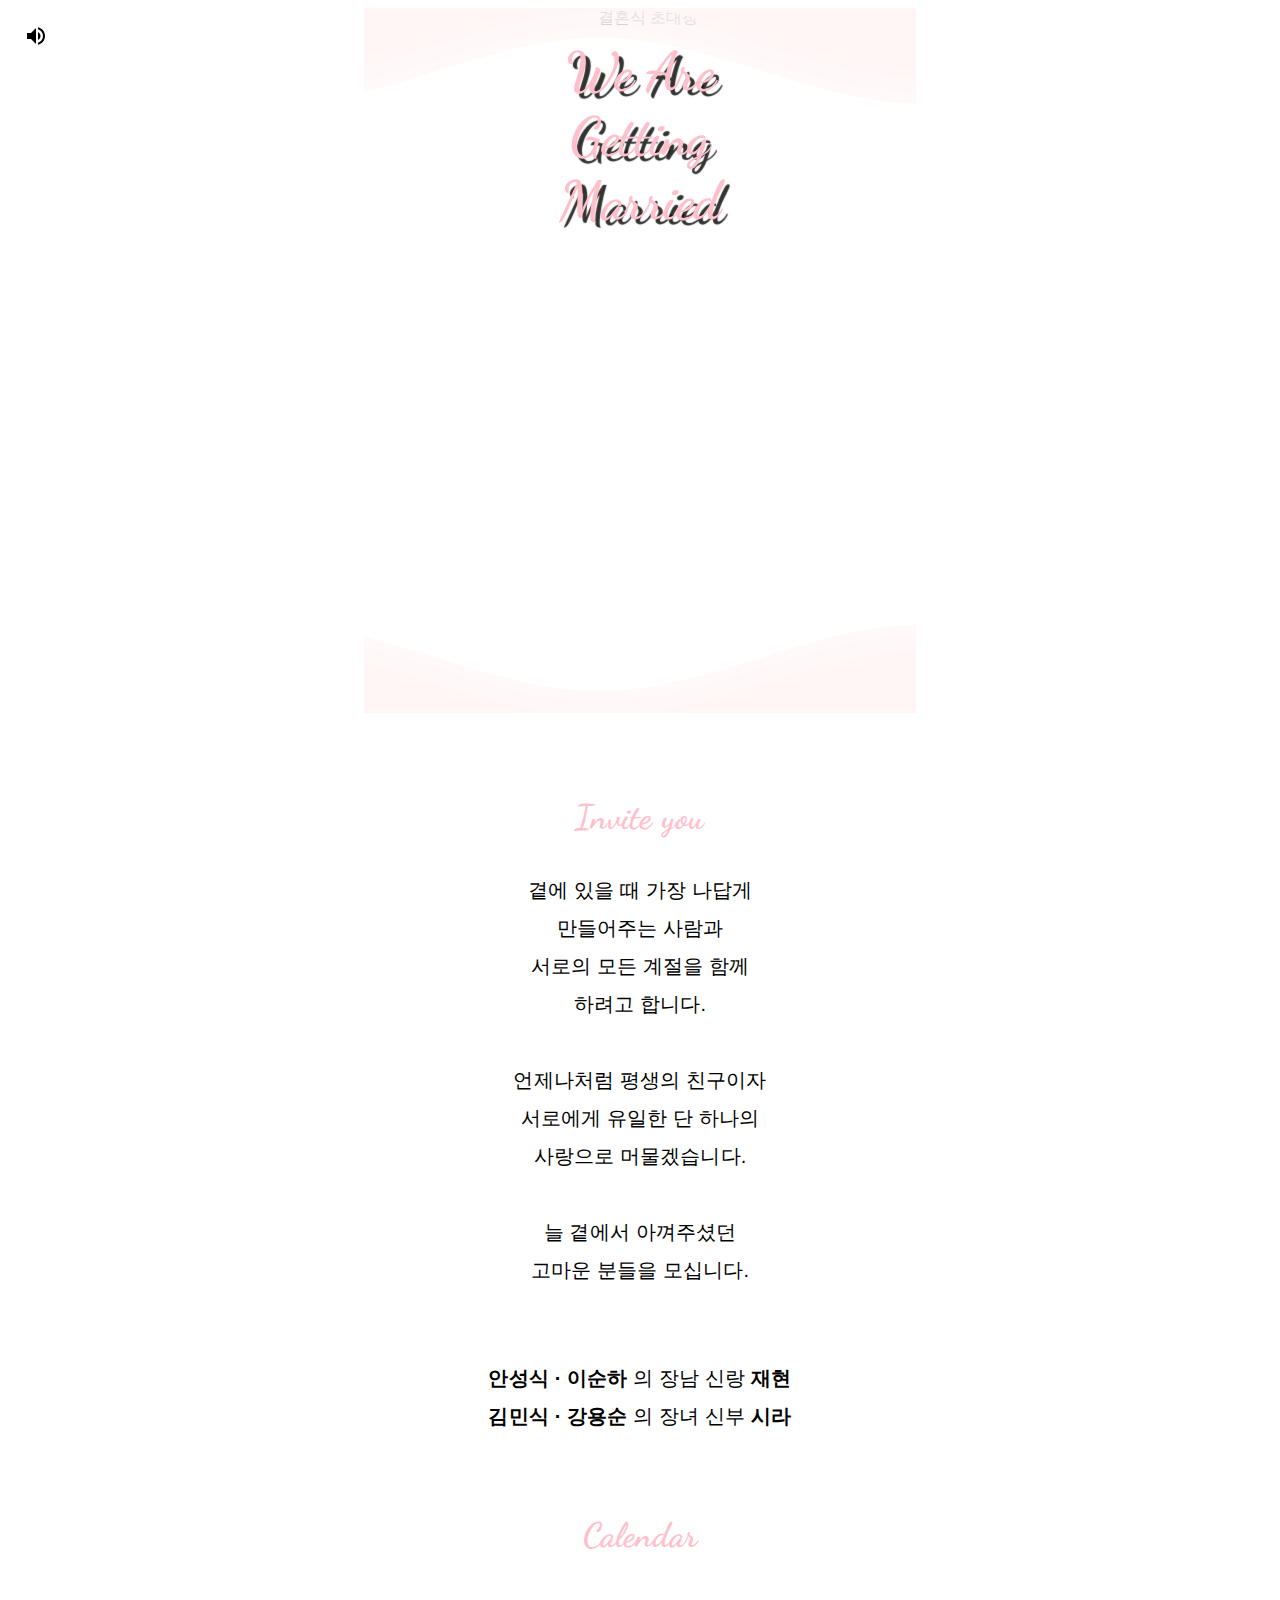
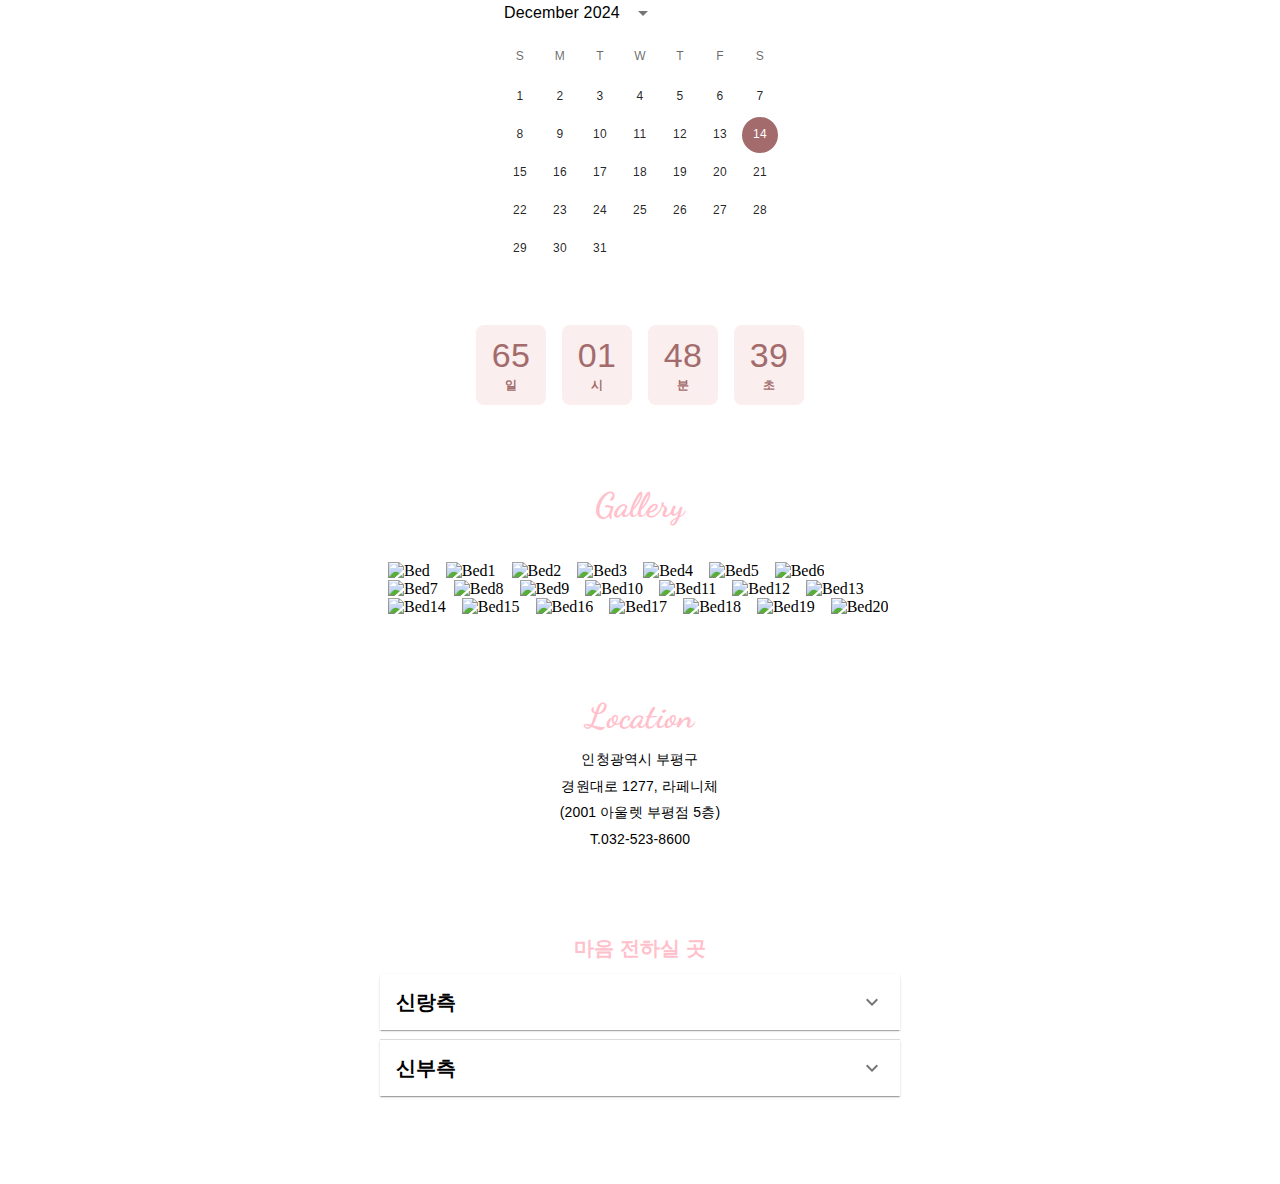
==== commit 04110785: "Updates" ====
--- a/index.html
+++ b/index.html
@@ -1 +1 @@
-<!DOCTYPE html><html lang="en"><head><meta charSet="utf-8"/><meta name="viewport" content="width=device-width, initial-scale=1"/><link rel="preload" as="image" href="/main_1.jpg"/><link rel="preload" as="image" href="kakaopay.png"/><link rel="stylesheet" href="/jh.github.io/_next/static/css/ba6adec766090aa8.css" data-precedence="next"/><link rel="stylesheet" href="/jh.github.io/_next/static/css/5634a548f0c78c11.css" data-precedence="next"/><link rel="preload" as="script" fetchPriority="low" href="/jh.github.io/_next/static/chunks/webpack-5df72e93d1a3e386.js"/><script src="/jh.github.io/_next/static/chunks/fd9d1056-6482b3bc336787c2.js" async=""></script><script src="/jh.github.io/_next/static/chunks/117-507b1a7ca6d588ff.js" async=""></script><script src="/jh.github.io/_next/static/chunks/main-app-2fda31fdf99cb636.js" async=""></script><script src="/jh.github.io/_next/static/chunks/53-534cd7934f22ae31.js" async=""></script><script src="/jh.github.io/_next/static/chunks/app/page-641b9105ab0f2e46.js" async=""></script><meta name="music-credits" content="You’re free to use this song in any of your videos, but you must include the following in your video description (Copy &amp; Paste):"/><title>재현 ♡ 시라 결혼식에 초대합니다</title><meta name="description" content="Generated by JaeHyeon"/><link rel="icon" href="/jh.github.io/favicon.ico" type="image/x-icon" sizes="16x16"/><link href="https://fonts.googleapis.com/css2?family=Dancing+Script:wght@400&amp;display=swap" rel="stylesheet"/><script src="/jh.github.io/_next/static/chunks/polyfills-42372ed130431b0a.js" noModule=""></script></head><body><style data-emotion="css 1t477v4">.css-1t477v4{width:100%;margin-left:auto;box-sizing:border-box;margin-right:auto;padding-left:16px;padding-right:16px;padding:0px;text-align:center;position:relative;overflow:hidden;}@media (min-width:600px){.css-1t477v4{padding-left:24px;padding-right:24px;}}@media (min-width:600px){.css-1t477v4{max-width:600px;}}</style><div class="MuiContainer-root MuiContainer-maxWidthSm css-1t477v4"><style data-emotion="css yhthrf">.css-yhthrf{margin-bottom:24px;position:relative;height:709px;overflow:hidden;}</style><div class="MuiBox-root css-yhthrf"><img src="/main_1.jpg" alt="결혼식 초대장" style="height:100%;width:100%;object-fit:cover;position:absolute;top:0;left:0"/><div style="position:absolute;top:0;left:0;width:100%"><svg class="page_waves__WaD8W" xmlns="http://www.w3.org/2000/svg" xmlns:xlink="http://www.w3.org/1999/xlink" viewBox="0 24 150 28" preserveAspectRatio="none" shape-rendering="auto" style="transform:scaleY(-1)"><defs><path id="gentle-wave" d="M-160 44c30 0 58-18 88-18s 58 18 88 18 58-18 88-18 58 18 88 18 v44h-352z"></path></defs><g class="page_parallax__apMXu"><use xlink:href="#gentle-wave" x="48" y="9" fill="rgba(255,247,247,1)"></use><use xlink:href="#gentle-wave" x="48" y="0" fill="rgba(255,247,247,0.7)"></use><use xlink:href="#gentle-wave" x="48" y="3" fill="rgba(255,247,247,0.5)"></use><use xlink:href="#gentle-wave" x="48" y="5" fill="rgba(255,247,247,0.3)"></use><use xlink:href="#gentle-wave" x="48" y="7" fill="rgba(255,247,247,0.1)"></use></g></svg></div><style data-emotion="css oq9jub">.css-oq9jub{margin:0;font-family:"Roboto","Helvetica","Arial",sans-serif;font-weight:400;font-size:3rem;line-height:1.167;letter-spacing:0em;color:white;position:absolute;bottom:5%;left:5%;font-size:20px;font-family:Minion,sans-serif;}</style><h3 class="MuiTypography-root MuiTypography-h3 css-oq9jub">An Jae Hyeon</h3><style data-emotion="css 1r8v0hd">.css-1r8v0hd{margin:0;font-family:"Roboto","Helvetica","Arial",sans-serif;font-weight:400;font-size:3rem;line-height:1.167;letter-spacing:0em;color:white;position:absolute;bottom:5%;right:5%;font-size:20px;font-family:Minion,sans-serif;}</style><h3 class="MuiTypography-root MuiTypography-h3 css-1r8v0hd">Kim Si Ra</h3><style data-emotion="css 1itb5l7">.css-1itb5l7{position:absolute;top:4.5%;left:50%;}</style><div class="MuiBox-root css-1itb5l7"><style data-emotion="css opr54u">.css-opr54u{margin:0;font-family:"Roboto","Helvetica","Arial",sans-serif;font-weight:300;font-size:3.75rem;line-height:1.2;letter-spacing:-0.00833em;color:pink;font-size:54px;-webkit-transform:translateX(-50%);-moz-transform:translateX(-50%);-ms-transform:translateX(-50%);transform:translateX(-50%);font-weight:700;font-family:Dancing Script,cursive;text-shadow:5px 5px 1px rgba(0, 0, 0, 0.8);}</style><h2 class="MuiTypography-root MuiTypography-h2 css-opr54u">We Are Getting Married</h2><style data-emotion="css 1ym6esp">.css-1ym6esp{margin:0;font-family:"Roboto","Helvetica","Arial",sans-serif;font-weight:400;font-size:1rem;line-height:1.5;letter-spacing:0.00938em;color:white;left:50%;-webkit-transform:translateX(-50%);-moz-transform:translateX(-50%);-ms-transform:translateX(-50%);transform:translateX(-50%);font-size:1.2em;font-weight:700;font-family:Minion,sans-serif;}</style><p class="MuiTypography-root MuiTypography-body1 css-1ym6esp">December 14, 2024</p></div><div style="position:absolute;bottom:0;left:0;width:100%"><svg class="page_waves__WaD8W" xmlns="http://www.w3.org/2000/svg" xmlns:xlink="http://www.w3.org/1999/xlink" viewBox="0 24 150 28" preserveAspectRatio="none" shape-rendering="auto"><defs><path id="gentle-wave" d="M-160 44c30 0 58-18 88-18s 58 18 88 18 58-18 88-18 58 18 88 18 v44h-352z"></path></defs><g class="page_parallax__apMXu"><use xlink:href="#gentle-wave" x="48" y="9" fill="rgba(255,247,247,1)"></use><use xlink:href="#gentle-wave" x="48" y="2" fill="rgba(255,247,247,0.7)"></use><use xlink:href="#gentle-wave" x="48" y="5" fill="rgba(255,247,247,0.5)"></use><use xlink:href="#gentle-wave" x="48" y="7" fill="rgba(255,247,247,0.3)"></use><use xlink:href="#gentle-wave" x="48" y="9" fill="rgba(255,247,247,0.1)"></use></g></svg></div></div><style data-emotion="css 16jy14q">.css-16jy14q{margin-left:16px;margin-right:16px;text-align:center;margin-top:80px;}</style><div class="MuiBox-root css-16jy14q"><style data-emotion="css 4r3sz">.css-4r3sz{margin:0;font-family:"Roboto","Helvetica","Arial",sans-serif;font-weight:400;font-size:2.125rem;line-height:1.235;letter-spacing:0.00735em;color:pink;font-weight:700;font-family:Dancing Script,cursive;text-shadow:1px 1px 1px transparent;}</style><h4 class="MuiTypography-root MuiTypography-h4 css-4r3sz">Invite you</h4><style data-emotion="css 1hppn8x">.css-1hppn8x{margin:0;font-family:"Roboto","Helvetica","Arial",sans-serif;font-weight:500;font-size:1.25rem;line-height:1.6;letter-spacing:0.0075em;color:black;margin-top:32px;line-height:1.9;position:relative;display:inline-block;font-family:Jeju Myeongjo,sans-serif;z-index:1;}</style><h6 class="MuiTypography-root MuiTypography-h6 css-1hppn8x">곁에 있을 때 가장 나답게<br/> 만들어주는 사람과<br/>서로의 모든 계절을 함께<br/> 하려고 합니다.<br/><br/>언제나처럼 평생의 친구이자<br/>서로에게 유일한 단 하나의<br/> 사랑으로 머물겠습니다.<br/><br/>늘 곁에서 아껴주셨던 <br/>고마운 분들을 모십니다.<br/></h6><style data-emotion="css qrj4aw">.css-qrj4aw{margin:0;font-family:"Roboto","Helvetica","Arial",sans-serif;font-weight:500;font-size:1.25rem;line-height:1.6;letter-spacing:0.0075em;color:black;margin-top:32px;line-height:1.9;font-family:Jeju Myeongjo,sans-serif;z-index:1;}</style><h6 class="MuiTypography-root MuiTypography-h6 css-qrj4aw"><br/><span style="font-weight:bold">안성식 · 이순하</span> 의 장남 신랑 <span style="font-weight:bold">재현</span> <br/><span style="font-weight:bold">김민식 · 강용순</span> 의 장녀 신부 <span style="font-weight:bold">시라</span> <br/></h6></div><div class="MuiBox-root css-16jy14q"><h4 class="MuiTypography-root MuiTypography-h4 css-4r3sz">Calendar</h4><style data-emotion="css cbvz5p">.css-cbvz5p{display:-webkit-box;display:-webkit-flex;display:-ms-flexbox;display:flex;-webkit-box-pack:center;-ms-flex-pack:center;-webkit-justify-content:center;justify-content:center;-webkit-align-items:center;-webkit-box-align:center;-ms-flex-align:center;align-items:center;margin-top:16px;}</style><div class="MuiBox-root css-cbvz5p"><style data-emotion="css 147rllg">.css-147rllg{display:-webkit-box;display:-webkit-flex;display:-ms-flexbox;display:flex;-webkit-flex-direction:column;-ms-flex-direction:column;flex-direction:column;overflow:auto;padding-top:8px;}.css-147rllg>:not(style):not(style){margin:0;}.css-147rllg>:not(style)~:not(style){margin-top:32px;}</style><div class="MuiStack-root css-147rllg"><style data-emotion="css 1ob76hp">.css-1ob76hp{display:-webkit-box;display:-webkit-flex;display:-ms-flexbox;display:flex;-webkit-flex-direction:column;-ms-flex-direction:column;flex-direction:column;-webkit-align-items:stretch;-webkit-box-align:stretch;-ms-flex-align:stretch;align-items:stretch;}.css-1ob76hp>:not(style):not(style){margin:0;}.css-1ob76hp>:not(style)~:not(style){margin-top:8px;}</style><div class="MuiStack-root css-1ob76hp"><style data-emotion="css 1d0xuke">.css-1d0xuke{overflow:hidden;width:320px;max-height:336px;display:-webkit-box;display:-webkit-flex;display:-ms-flexbox;display:flex;-webkit-flex-direction:column;-ms-flex-direction:column;flex-direction:column;margin:0 auto;display:-webkit-box;display:-webkit-flex;display:-ms-flexbox;display:flex;-webkit-flex-direction:column;-ms-flex-direction:column;flex-direction:column;height:336px;}.css-1d0xuke .MuiPickersDay-root.Mui-selected{background-color:#a36b6b;color:white;}.css-1d0xuke .MuiPickersDay-root.Mui-selected:hover{background-color:#a36b6b;}</style><div class="MuiDateCalendar-root css-1d0xuke"><style data-emotion="css x79lsh">.css-x79lsh{display:-webkit-box;display:-webkit-flex;display:-ms-flexbox;display:flex;-webkit-align-items:center;-webkit-box-align:center;-ms-flex-align:center;align-items:center;margin-top:12px;margin-bottom:4px;padding-left:24px;padding-right:12px;max-height:40px;min-height:40px;}</style><div class="MuiPickersCalendarHeader-root css-x79lsh"><style data-emotion="css 16j77m4">.css-16j77m4{display:-webkit-box;display:-webkit-flex;display:-ms-flexbox;display:flex;overflow:hidden;-webkit-align-items:center;-webkit-box-align:center;-ms-flex-align:center;align-items:center;cursor:pointer;margin-right:auto;font-family:"Roboto","Helvetica","Arial",sans-serif;font-weight:500;font-size:1rem;line-height:1.5;letter-spacing:0.00938em;}</style><div role="presentation" aria-live="polite" class="MuiPickersCalendarHeader-labelContainer css-16j77m4"><style data-emotion="css 1bx5ylf">.css-1bx5ylf{display:block;position:relative;}</style><div class="MuiPickersFadeTransitionGroup-root css-1bx5ylf"><style data-emotion="css 1v994a0">.css-1v994a0{margin-right:6px;}</style><div id=":R1bahqfkq:-grid-label" class="MuiPickersCalendarHeader-label css-1v994a0" style="opacity:1">December 2024</div></div><style data-emotion="css 1po99kh">.css-1po99kh{margin-right:auto;}</style><style data-emotion="css 1jal4lv">.css-1jal4lv{text-align:center;-webkit-flex:0 0 auto;-ms-flex:0 0 auto;flex:0 0 auto;font-size:1.5rem;padding:8px;border-radius:50%;color:rgba(0, 0, 0, 0.54);-webkit-transition:background-color 150ms cubic-bezier(0.4, 0, 0.2, 1) 0ms;transition:background-color 150ms cubic-bezier(0.4, 0, 0.2, 1) 0ms;padding:5px;font-size:1.125rem;margin-right:auto;}.css-1jal4lv:hover{background-color:rgba(0, 0, 0, 0.04);}@media (hover: none){.css-1jal4lv:hover{background-color:transparent;}}.css-1jal4lv.Mui-disabled{background-color:transparent;color:rgba(0, 0, 0, 0.26);}</style><style data-emotion="css 1rste7c">.css-1rste7c{display:-webkit-inline-box;display:-webkit-inline-flex;display:-ms-inline-flexbox;display:inline-flex;-webkit-align-items:center;-webkit-box-align:center;-ms-flex-align:center;align-items:center;-webkit-box-pack:center;-ms-flex-pack:center;-webkit-justify-content:center;justify-content:center;position:relative;box-sizing:border-box;-webkit-tap-highlight-color:transparent;background-color:transparent;outline:0;border:0;margin:0;border-radius:0;padding:0;cursor:pointer;-webkit-user-select:none;-moz-user-select:none;-ms-user-select:none;user-select:none;vertical-align:middle;-moz-appearance:none;-webkit-appearance:none;-webkit-text-decoration:none;text-decoration:none;color:inherit;text-align:center;-webkit-flex:0 0 auto;-ms-flex:0 0 auto;flex:0 0 auto;font-size:1.5rem;padding:8px;border-radius:50%;color:rgba(0, 0, 0, 0.54);-webkit-transition:background-color 150ms cubic-bezier(0.4, 0, 0.2, 1) 0ms;transition:background-color 150ms cubic-bezier(0.4, 0, 0.2, 1) 0ms;padding:5px;font-size:1.125rem;margin-right:auto;}.css-1rste7c::-moz-focus-inner{border-style:none;}.css-1rste7c.Mui-disabled{pointer-events:none;cursor:default;}@media print{.css-1rste7c{-webkit-print-color-adjust:exact;color-adjust:exact;}}.css-1rste7c:hover{background-color:rgba(0, 0, 0, 0.04);}@media (hover: none){.css-1rste7c:hover{background-color:transparent;}}.css-1rste7c.Mui-disabled{background-color:transparent;color:rgba(0, 0, 0, 0.26);}</style><button class="MuiButtonBase-root MuiIconButton-root MuiIconButton-sizeSmall MuiPickersCalendarHeader-switchViewButton css-1rste7c" tabindex="0" type="button" aria-label="calendar view is open, switch to year view"><style data-emotion="css 7cg4rv">.css-7cg4rv{will-change:transform;-webkit-transition:-webkit-transform 300ms cubic-bezier(0.4, 0, 0.2, 1) 0ms;transition:transform 300ms cubic-bezier(0.4, 0, 0.2, 1) 0ms;-webkit-transform:rotate(0deg);-moz-transform:rotate(0deg);-ms-transform:rotate(0deg);transform:rotate(0deg);}</style><style data-emotion="css diciqf">.css-diciqf{-webkit-user-select:none;-moz-user-select:none;-ms-user-select:none;user-select:none;width:1em;height:1em;display:inline-block;-webkit-flex-shrink:0;-ms-flex-negative:0;flex-shrink:0;-webkit-transition:fill 200ms cubic-bezier(0.4, 0, 0.2, 1) 0ms;transition:fill 200ms cubic-bezier(0.4, 0, 0.2, 1) 0ms;fill:currentColor;font-size:1.5rem;will-change:transform;-webkit-transition:-webkit-transform 300ms cubic-bezier(0.4, 0, 0.2, 1) 0ms;transition:transform 300ms cubic-bezier(0.4, 0, 0.2, 1) 0ms;-webkit-transform:rotate(0deg);-moz-transform:rotate(0deg);-ms-transform:rotate(0deg);transform:rotate(0deg);}</style><svg class="MuiSvgIcon-root MuiSvgIcon-fontSizeMedium MuiPickersCalendarHeader-switchViewIcon css-diciqf" focusable="false" aria-hidden="true" viewBox="0 0 24 24" data-testid="ArrowDropDownIcon"><path d="M7 10l5 5 5-5z"></path></svg></button></div><style data-emotion="css k008qs">.css-k008qs{display:-webkit-box;display:-webkit-flex;display:-ms-flexbox;display:flex;}</style><div class="MuiPickersArrowSwitcher-root css-k008qs" style="opacity:0"><style data-emotion="css 934jfa">.css-934jfa{text-align:center;-webkit-flex:0 0 auto;-ms-flex:0 0 auto;flex:0 0 auto;font-size:1.5rem;padding:8px;border-radius:50%;color:rgba(0, 0, 0, 0.54);-webkit-transition:background-color 150ms cubic-bezier(0.4, 0, 0.2, 1) 0ms;transition:background-color 150ms cubic-bezier(0.4, 0, 0.2, 1) 0ms;margin-right:-12px;}.css-934jfa:hover{background-color:rgba(0, 0, 0, 0.04);}@media (hover: none){.css-934jfa:hover{background-color:transparent;}}.css-934jfa.Mui-disabled{background-color:transparent;color:rgba(0, 0, 0, 0.26);}</style><style data-emotion="css he4f45">.css-he4f45{display:-webkit-inline-box;display:-webkit-inline-flex;display:-ms-inline-flexbox;display:inline-flex;-webkit-align-items:center;-webkit-box-align:center;-ms-flex-align:center;align-items:center;-webkit-box-pack:center;-ms-flex-pack:center;-webkit-justify-content:center;justify-content:center;position:relative;box-sizing:border-box;-webkit-tap-highlight-color:transparent;background-color:transparent;outline:0;border:0;margin:0;border-radius:0;padding:0;cursor:pointer;-webkit-user-select:none;-moz-user-select:none;-ms-user-select:none;user-select:none;vertical-align:middle;-moz-appearance:none;-webkit-appearance:none;-webkit-text-decoration:none;text-decoration:none;color:inherit;text-align:center;-webkit-flex:0 0 auto;-ms-flex:0 0 auto;flex:0 0 auto;font-size:1.5rem;padding:8px;border-radius:50%;color:rgba(0, 0, 0, 0.54);-webkit-transition:background-color 150ms cubic-bezier(0.4, 0, 0.2, 1) 0ms;transition:background-color 150ms cubic-bezier(0.4, 0, 0.2, 1) 0ms;margin-right:-12px;}.css-he4f45::-moz-focus-inner{border-style:none;}.css-he4f45.Mui-disabled{pointer-events:none;cursor:default;}@media print{.css-he4f45{-webkit-print-color-adjust:exact;color-adjust:exact;}}.css-he4f45:hover{background-color:rgba(0, 0, 0, 0.04);}@media (hover: none){.css-he4f45:hover{background-color:transparent;}}.css-he4f45.Mui-disabled{background-color:transparent;color:rgba(0, 0, 0, 0.26);}</style><button class="MuiButtonBase-root MuiIconButton-root MuiIconButton-edgeEnd MuiIconButton-sizeMedium MuiPickersArrowSwitcher-button MuiPickersArrowSwitcher-previousIconButton css-he4f45" tabindex="0" type="button" title="Previous month" aria-label="Previous month"><style data-emotion="css f6aee4">.css-f6aee4{-webkit-user-select:none;-moz-user-select:none;-ms-user-select:none;user-select:none;width:1em;height:1em;display:inline-block;-webkit-flex-shrink:0;-ms-flex-negative:0;flex-shrink:0;-webkit-transition:fill 200ms cubic-bezier(0.4, 0, 0.2, 1) 0ms;transition:fill 200ms cubic-bezier(0.4, 0, 0.2, 1) 0ms;fill:currentColor;font-size:inherit;}</style><svg class="MuiSvgIcon-root MuiSvgIcon-fontSizeInherit MuiPickersArrowSwitcher-leftArrowIcon css-f6aee4" focusable="false" aria-hidden="true" viewBox="0 0 24 24" data-testid="ArrowLeftIcon"><path d="M15.41 16.59L10.83 12l4.58-4.59L14 6l-6 6 6 6 1.41-1.41z"></path></svg></button><style data-emotion="css 18puooo">.css-18puooo{width:24px;}</style><div class="MuiPickersArrowSwitcher-spacer css-18puooo"></div><style data-emotion="css susgqc">.css-susgqc{text-align:center;-webkit-flex:0 0 auto;-ms-flex:0 0 auto;flex:0 0 auto;font-size:1.5rem;padding:8px;border-radius:50%;color:rgba(0, 0, 0, 0.54);-webkit-transition:background-color 150ms cubic-bezier(0.4, 0, 0.2, 1) 0ms;transition:background-color 150ms cubic-bezier(0.4, 0, 0.2, 1) 0ms;margin-left:-12px;}.css-susgqc:hover{background-color:rgba(0, 0, 0, 0.04);}@media (hover: none){.css-susgqc:hover{background-color:transparent;}}.css-susgqc.Mui-disabled{background-color:transparent;color:rgba(0, 0, 0, 0.26);}</style><style data-emotion="css 13irztj">.css-13irztj{display:-webkit-inline-box;display:-webkit-inline-flex;display:-ms-inline-flexbox;display:inline-flex;-webkit-align-items:center;-webkit-box-align:center;-ms-flex-align:center;align-items:center;-webkit-box-pack:center;-ms-flex-pack:center;-webkit-justify-content:center;justify-content:center;position:relative;box-sizing:border-box;-webkit-tap-highlight-color:transparent;background-color:transparent;outline:0;border:0;margin:0;border-radius:0;padding:0;cursor:pointer;-webkit-user-select:none;-moz-user-select:none;-ms-user-select:none;user-select:none;vertical-align:middle;-moz-appearance:none;-webkit-appearance:none;-webkit-text-decoration:none;text-decoration:none;color:inherit;text-align:center;-webkit-flex:0 0 auto;-ms-flex:0 0 auto;flex:0 0 auto;font-size:1.5rem;padding:8px;border-radius:50%;color:rgba(0, 0, 0, 0.54);-webkit-transition:background-color 150ms cubic-bezier(0.4, 0, 0.2, 1) 0ms;transition:background-color 150ms cubic-bezier(0.4, 0, 0.2, 1) 0ms;margin-left:-12px;}.css-13irztj::-moz-focus-inner{border-style:none;}.css-13irztj.Mui-disabled{pointer-events:none;cursor:default;}@media print{.css-13irztj{-webkit-print-color-adjust:exact;color-adjust:exact;}}.css-13irztj:hover{background-color:rgba(0, 0, 0, 0.04);}@media (hover: none){.css-13irztj:hover{background-color:transparent;}}.css-13irztj.Mui-disabled{background-color:transparent;color:rgba(0, 0, 0, 0.26);}</style><button class="MuiButtonBase-root MuiIconButton-root MuiIconButton-edgeStart MuiIconButton-sizeMedium MuiPickersArrowSwitcher-button MuiPickersArrowSwitcher-nextIconButton css-13irztj" tabindex="0" type="button" title="Next month" aria-label="Next month"><svg class="MuiSvgIcon-root MuiSvgIcon-fontSizeInherit MuiPickersArrowSwitcher-rightArrowIcon css-f6aee4" focusable="false" aria-hidden="true" viewBox="0 0 24 24" data-testid="ArrowRightIcon"><path d="M8.59 16.59L13.17 12 8.59 7.41 10 6l6 6-6 6-1.41-1.41z"></path></svg></button></div></div><style data-emotion="css 1h73gvd">.css-1h73gvd{display:block;position:relative;}</style><div class="MuiPickersFadeTransitionGroup-root MuiDateCalendar-viewTransitionContainer css-1h73gvd"><div style="opacity:1"><div role="grid" aria-labelledby=":R1bahqfkq:-grid-label" class="MuiDayCalendar-root css-0"><style data-emotion="css 1n2mv2k">.css-1n2mv2k{display:-webkit-box;display:-webkit-flex;display:-ms-flexbox;display:flex;-webkit-box-pack:center;-ms-flex-pack:center;-webkit-justify-content:center;justify-content:center;-webkit-align-items:center;-webkit-box-align:center;-ms-flex-align:center;align-items:center;}</style><div role="row" class="MuiDayCalendar-header css-1n2mv2k"><style data-emotion="css 19dms39">.css-19dms39{width:36px;height:40px;margin:0 2px;text-align:center;display:-webkit-box;display:-webkit-flex;display:-ms-flexbox;display:flex;-webkit-box-pack:center;-ms-flex-pack:center;-webkit-justify-content:center;justify-content:center;-webkit-align-items:center;-webkit-box-align:center;-ms-flex-align:center;align-items:center;color:rgba(0, 0, 0, 0.6);}</style><style data-emotion="css 18f6ygi">.css-18f6ygi{margin:0;font-family:"Roboto","Helvetica","Arial",sans-serif;font-weight:400;font-size:0.75rem;line-height:1.66;letter-spacing:0.03333em;width:36px;height:40px;margin:0 2px;text-align:center;display:-webkit-box;display:-webkit-flex;display:-ms-flexbox;display:flex;-webkit-box-pack:center;-ms-flex-pack:center;-webkit-justify-content:center;justify-content:center;-webkit-align-items:center;-webkit-box-align:center;-ms-flex-align:center;align-items:center;color:rgba(0, 0, 0, 0.6);}</style><span class="MuiTypography-root MuiTypography-caption MuiDayCalendar-weekDayLabel css-18f6ygi" role="columnheader" aria-label="Sunday">S</span><span class="MuiTypography-root MuiTypography-caption MuiDayCalendar-weekDayLabel css-18f6ygi" role="columnheader" aria-label="Monday">M</span><span class="MuiTypography-root MuiTypography-caption MuiDayCalendar-weekDayLabel css-18f6ygi" role="columnheader" aria-label="Tuesday">T</span><span class="MuiTypography-root MuiTypography-caption MuiDayCalendar-weekDayLabel css-18f6ygi" role="columnheader" aria-label="Wednesday">W</span><span class="MuiTypography-root MuiTypography-caption MuiDayCalendar-weekDayLabel css-18f6ygi" role="columnheader" aria-label="Thursday">T</span><span class="MuiTypography-root MuiTypography-caption MuiDayCalendar-weekDayLabel css-18f6ygi" role="columnheader" aria-label="Friday">F</span><span class="MuiTypography-root MuiTypography-caption MuiDayCalendar-weekDayLabel css-18f6ygi" role="columnheader" aria-label="Saturday">S</span></div><style data-emotion="css 1h8fkga">.css-1h8fkga{min-height:240px;}</style><style data-emotion="css 1xuxf2l">.css-1xuxf2l{display:block;position:relative;overflow-x:hidden;min-height:240px;}.css-1xuxf2l>*{position:absolute;top:0;right:0;left:0;}.css-1xuxf2l .MuiPickersSlideTransition-slideEnter-left{will-change:transform;-webkit-transform:translate(100%);-moz-transform:translate(100%);-ms-transform:translate(100%);transform:translate(100%);z-index:1;}.css-1xuxf2l .MuiPickersSlideTransition-slideEnter-right{will-change:transform;-webkit-transform:translate(-100%);-moz-transform:translate(-100%);-ms-transform:translate(-100%);transform:translate(-100%);z-index:1;}.css-1xuxf2l .MuiPickersSlideTransition-slideEnterActive{-webkit-transform:translate(0%);-moz-transform:translate(0%);-ms-transform:translate(0%);transform:translate(0%);-webkit-transition:-webkit-transform 375ms cubic-bezier(0.35, 0.8, 0.4, 1) 0ms;transition:transform 375ms cubic-bezier(0.35, 0.8, 0.4, 1) 0ms;}.css-1xuxf2l .MuiPickersSlideTransition-slideExit{-webkit-transform:translate(0%);-moz-transform:translate(0%);-ms-transform:translate(0%);transform:translate(0%);}.css-1xuxf2l .MuiPickersSlideTransition-slideExitActiveLeft-left{will-change:transform;-webkit-transform:translate(-100%);-moz-transform:translate(-100%);-ms-transform:translate(-100%);transform:translate(-100%);-webkit-transition:-webkit-transform 375ms cubic-bezier(0.35, 0.8, 0.4, 1) 0ms;transition:transform 375ms cubic-bezier(0.35, 0.8, 0.4, 1) 0ms;z-index:0;}.css-1xuxf2l .MuiPickersSlideTransition-slideExitActiveLeft-right{will-change:transform;-webkit-transform:translate(100%);-moz-transform:translate(100%);-ms-transform:translate(100%);transform:translate(100%);-webkit-transition:-webkit-transform 375ms cubic-bezier(0.35, 0.8, 0.4, 1) 0ms;transition:transform 375ms cubic-bezier(0.35, 0.8, 0.4, 1) 0ms;z-index:0;}</style><div class="MuiPickersSlideTransition-root MuiDayCalendar-slideTransition css-1xuxf2l" role="presentation"><style data-emotion="css i6bazn">.css-i6bazn{overflow:hidden;}</style><div role="rowgroup" class="MuiDayCalendar-monthContainer css-i6bazn"><style data-emotion="css mvmu1r">.css-mvmu1r{margin:2px 0;display:-webkit-box;display:-webkit-flex;display:-ms-flexbox;display:flex;-webkit-box-pack:center;-ms-flex-pack:center;-webkit-justify-content:center;justify-content:center;}</style><div role="row" class="MuiDayCalendar-weekContainer css-mvmu1r" aria-rowindex="1"><style data-emotion="css 1gsx0b2">.css-1gsx0b2{font-family:"Roboto","Helvetica","Arial",sans-serif;font-weight:400;font-size:0.75rem;line-height:1.66;letter-spacing:0.03333em;width:36px;height:36px;border-radius:50%;padding:0;background-color:transparent;-webkit-transition:background-color 250ms cubic-bezier(0.4, 0, 0.2, 1) 0ms;transition:background-color 250ms cubic-bezier(0.4, 0, 0.2, 1) 0ms;color:rgba(0, 0, 0, 0.87);margin:0 2px;}@media (pointer: fine){.css-1gsx0b2:hover{background-color:rgba(25, 118, 210, 0.04);}}.css-1gsx0b2:focus{background-color:rgba(25, 118, 210, 0.12);}.css-1gsx0b2:focus.Mui-selected{will-change:background-color;background-color:#1565c0;}.css-1gsx0b2.Mui-selected{color:#fff;background-color:#1976d2;font-weight:500;}.css-1gsx0b2.Mui-selected:hover{will-change:background-color;background-color:#1565c0;}.css-1gsx0b2.Mui-disabled:not(.Mui-selected){color:rgba(0, 0, 0, 0.38);}.css-1gsx0b2.Mui-disabled.css-1gsx0b2.Mui-selected{opacity:0.6;}</style><style data-emotion="css a78wou">.css-a78wou{display:-webkit-inline-box;display:-webkit-inline-flex;display:-ms-inline-flexbox;display:inline-flex;-webkit-align-items:center;-webkit-box-align:center;-ms-flex-align:center;align-items:center;-webkit-box-pack:center;-ms-flex-pack:center;-webkit-justify-content:center;justify-content:center;position:relative;box-sizing:border-box;-webkit-tap-highlight-color:transparent;background-color:transparent;outline:0;border:0;margin:0;border-radius:0;padding:0;cursor:pointer;-webkit-user-select:none;-moz-user-select:none;-ms-user-select:none;user-select:none;vertical-align:middle;-moz-appearance:none;-webkit-appearance:none;-webkit-text-decoration:none;text-decoration:none;color:inherit;font-family:"Roboto","Helvetica","Arial",sans-serif;font-weight:400;font-size:0.75rem;line-height:1.66;letter-spacing:0.03333em;width:36px;height:36px;border-radius:50%;padding:0;background-color:transparent;-webkit-transition:background-color 250ms cubic-bezier(0.4, 0, 0.2, 1) 0ms;transition:background-color 250ms cubic-bezier(0.4, 0, 0.2, 1) 0ms;color:rgba(0, 0, 0, 0.87);margin:0 2px;}.css-a78wou::-moz-focus-inner{border-style:none;}.css-a78wou.Mui-disabled{pointer-events:none;cursor:default;}@media print{.css-a78wou{-webkit-print-color-adjust:exact;color-adjust:exact;}}@media (pointer: fine){.css-a78wou:hover{background-color:rgba(25, 118, 210, 0.04);}}.css-a78wou:focus{background-color:rgba(25, 118, 210, 0.12);}.css-a78wou:focus.Mui-selected{will-change:background-color;background-color:#1565c0;}.css-a78wou.Mui-selected{color:#fff;background-color:#1976d2;font-weight:500;}.css-a78wou.Mui-selected:hover{will-change:background-color;background-color:#1565c0;}.css-a78wou.Mui-disabled:not(.Mui-selected){color:rgba(0, 0, 0, 0.38);}.css-a78wou.Mui-disabled.css-a78wou.Mui-selected{opacity:0.6;}</style><button class="MuiButtonBase-root MuiPickersDay-root MuiPickersDay-dayWithMargin css-a78wou" tabindex="-1" type="button" role="gridcell" data-timestamp="1732978800000" aria-colindex="1" aria-selected="false">1</button><button class="MuiButtonBase-root MuiPickersDay-root MuiPickersDay-dayWithMargin css-a78wou" tabindex="-1" type="button" role="gridcell" data-timestamp="1733065200000" aria-colindex="2" aria-selected="false">2</button><button class="MuiButtonBase-root MuiPickersDay-root MuiPickersDay-dayWithMargin css-a78wou" tabindex="-1" type="button" role="gridcell" data-timestamp="1733151600000" aria-colindex="3" aria-selected="false">3</button><button class="MuiButtonBase-root MuiPickersDay-root MuiPickersDay-dayWithMargin css-a78wou" tabindex="-1" type="button" role="gridcell" data-timestamp="1733238000000" aria-colindex="4" aria-selected="false">4</button><button class="MuiButtonBase-root MuiPickersDay-root MuiPickersDay-dayWithMargin css-a78wou" tabindex="-1" type="button" role="gridcell" data-timestamp="1733324400000" aria-colindex="5" aria-selected="false">5</button><button class="MuiButtonBase-root MuiPickersDay-root MuiPickersDay-dayWithMargin css-a78wou" tabindex="-1" type="button" role="gridcell" data-timestamp="1733410800000" aria-colindex="6" aria-selected="false">6</button><button class="MuiButtonBase-root MuiPickersDay-root MuiPickersDay-dayWithMargin css-a78wou" tabindex="-1" type="button" role="gridcell" data-timestamp="1733497200000" aria-colindex="7" aria-selected="false">7</button></div><div role="row" class="MuiDayCalendar-weekContainer css-mvmu1r" aria-rowindex="2"><button class="MuiButtonBase-root MuiPickersDay-root MuiPickersDay-dayWithMargin css-a78wou" tabindex="-1" type="button" role="gridcell" data-timestamp="1733583600000" aria-colindex="1" aria-selected="false">8</button><button class="MuiButtonBase-root MuiPickersDay-root MuiPickersDay-dayWithMargin css-a78wou" tabindex="-1" type="button" role="gridcell" data-timestamp="1733670000000" aria-colindex="2" aria-selected="false">9</button><button class="MuiButtonBase-root MuiPickersDay-root MuiPickersDay-dayWithMargin css-a78wou" tabindex="-1" type="button" role="gridcell" data-timestamp="1733756400000" aria-colindex="3" aria-selected="false">10</button><button class="MuiButtonBase-root MuiPickersDay-root MuiPickersDay-dayWithMargin css-a78wou" tabindex="-1" type="button" role="gridcell" data-timestamp="1733842800000" aria-colindex="4" aria-selected="false">11</button><button class="MuiButtonBase-root MuiPickersDay-root MuiPickersDay-dayWithMargin css-a78wou" tabindex="-1" type="button" role="gridcell" data-timestamp="1733929200000" aria-colindex="5" aria-selected="false">12</button><button class="MuiButtonBase-root MuiPickersDay-root MuiPickersDay-dayWithMargin css-a78wou" tabindex="-1" type="button" role="gridcell" data-timestamp="1734015600000" aria-colindex="6" aria-selected="false">13</button><button class="MuiButtonBase-root MuiPickersDay-root Mui-selected MuiPickersDay-dayWithMargin css-a78wou" tabindex="0" type="button" role="gridcell" data-timestamp="1734102000000" aria-colindex="7" aria-selected="true">14</button></div><div role="row" class="MuiDayCalendar-weekContainer css-mvmu1r" aria-rowindex="3"><button class="MuiButtonBase-root MuiPickersDay-root MuiPickersDay-dayWithMargin css-a78wou" tabindex="-1" type="button" role="gridcell" data-timestamp="1734188400000" aria-colindex="1" aria-selected="false">15</button><button class="MuiButtonBase-root MuiPickersDay-root MuiPickersDay-dayWithMargin css-a78wou" tabindex="-1" type="button" role="gridcell" data-timestamp="1734274800000" aria-colindex="2" aria-selected="false">16</button><button class="MuiButtonBase-root MuiPickersDay-root MuiPickersDay-dayWithMargin css-a78wou" tabindex="-1" type="button" role="gridcell" data-timestamp="1734361200000" aria-colindex="3" aria-selected="false">17</button><button class="MuiButtonBase-root MuiPickersDay-root MuiPickersDay-dayWithMargin css-a78wou" tabindex="-1" type="button" role="gridcell" data-timestamp="1734447600000" aria-colindex="4" aria-selected="false">18</button><button class="MuiButtonBase-root MuiPickersDay-root MuiPickersDay-dayWithMargin css-a78wou" tabindex="-1" type="button" role="gridcell" data-timestamp="1734534000000" aria-colindex="5" aria-selected="false">19</button><button class="MuiButtonBase-root MuiPickersDay-root MuiPickersDay-dayWithMargin css-a78wou" tabindex="-1" type="button" role="gridcell" data-timestamp="1734620400000" aria-colindex="6" aria-selected="false">20</button><button class="MuiButtonBase-root MuiPickersDay-root MuiPickersDay-dayWithMargin css-a78wou" tabindex="-1" type="button" role="gridcell" data-timestamp="1734706800000" aria-colindex="7" aria-selected="false">21</button></div><div role="row" class="MuiDayCalendar-weekContainer css-mvmu1r" aria-rowindex="4"><button class="MuiButtonBase-root MuiPickersDay-root MuiPickersDay-dayWithMargin css-a78wou" tabindex="-1" type="button" role="gridcell" data-timestamp="1734793200000" aria-colindex="1" aria-selected="false">22</button><button class="MuiButtonBase-root MuiPickersDay-root MuiPickersDay-dayWithMargin css-a78wou" tabindex="-1" type="button" role="gridcell" data-timestamp="1734879600000" aria-colindex="2" aria-selected="false">23</button><button class="MuiButtonBase-root MuiPickersDay-root MuiPickersDay-dayWithMargin css-a78wou" tabindex="-1" type="button" role="gridcell" data-timestamp="1734966000000" aria-colindex="3" aria-selected="false">24</button><button class="MuiButtonBase-root MuiPickersDay-root MuiPickersDay-dayWithMargin css-a78wou" tabindex="-1" type="button" role="gridcell" data-timestamp="1735052400000" aria-colindex="4" aria-selected="false">25</button><button class="MuiButtonBase-root MuiPickersDay-root MuiPickersDay-dayWithMargin css-a78wou" tabindex="-1" type="button" role="gridcell" data-timestamp="1735138800000" aria-colindex="5" aria-selected="false">26</button><button class="MuiButtonBase-root MuiPickersDay-root MuiPickersDay-dayWithMargin css-a78wou" tabindex="-1" type="button" role="gridcell" data-timestamp="1735225200000" aria-colindex="6" aria-selected="false">27</button><button class="MuiButtonBase-root MuiPickersDay-root MuiPickersDay-dayWithMargin css-a78wou" tabindex="-1" type="button" role="gridcell" data-timestamp="1735311600000" aria-colindex="7" aria-selected="false">28</button></div><div role="row" class="MuiDayCalendar-weekContainer css-mvmu1r" aria-rowindex="5"><button class="MuiButtonBase-root MuiPickersDay-root MuiPickersDay-dayWithMargin css-a78wou" tabindex="-1" type="button" role="gridcell" data-timestamp="1735398000000" aria-colindex="1" aria-selected="false">29</button><button class="MuiButtonBase-root MuiPickersDay-root MuiPickersDay-dayWithMargin css-a78wou" tabindex="-1" type="button" role="gridcell" data-timestamp="1735484400000" aria-colindex="2" aria-selected="false">30</button><button class="MuiButtonBase-root MuiPickersDay-root MuiPickersDay-dayWithMargin css-a78wou" tabindex="-1" type="button" role="gridcell" data-timestamp="1735570800000" aria-colindex="3" aria-selected="false">31</button><style data-emotion="css unuio0">.css-unuio0{font-family:"Roboto","Helvetica","Arial",sans-serif;font-weight:400;font-size:0.75rem;line-height:1.66;letter-spacing:0.03333em;width:36px;height:36px;border-radius:50%;padding:0;background-color:transparent;-webkit-transition:background-color 250ms cubic-bezier(0.4, 0, 0.2, 1) 0ms;transition:background-color 250ms cubic-bezier(0.4, 0, 0.2, 1) 0ms;color:rgba(0, 0, 0, 0.87);opacity:0;pointer-events:none;margin:0 2px;}@media (pointer: fine){.css-unuio0:hover{background-color:rgba(25, 118, 210, 0.04);}}.css-unuio0:focus{background-color:rgba(25, 118, 210, 0.12);}.css-unuio0:focus.Mui-selected{will-change:background-color;background-color:#1565c0;}.css-unuio0.Mui-selected{color:#fff;background-color:#1976d2;font-weight:500;}.css-unuio0.Mui-selected:hover{will-change:background-color;background-color:#1565c0;}.css-unuio0.Mui-disabled:not(.Mui-selected){color:rgba(0, 0, 0, 0.38);}.css-unuio0.Mui-disabled.css-unuio0.Mui-selected{opacity:0.6;}</style><div class="MuiPickersDay-root MuiPickersDay-dayWithMargin MuiPickersDay-hiddenDaySpacingFiller MuiPickersDay-hiddenDaySpacingFiller css-unuio0" role="gridcell"></div><div class="MuiPickersDay-root MuiPickersDay-dayWithMargin MuiPickersDay-hiddenDaySpacingFiller MuiPickersDay-hiddenDaySpacingFiller css-unuio0" role="gridcell"></div><div class="MuiPickersDay-root MuiPickersDay-dayWithMargin MuiPickersDay-hiddenDaySpacingFiller MuiPickersDay-hiddenDaySpacingFiller css-unuio0" role="gridcell"></div><div class="MuiPickersDay-root MuiPickersDay-dayWithMargin MuiPickersDay-hiddenDaySpacingFiller MuiPickersDay-hiddenDaySpacingFiller css-unuio0" role="gridcell"></div></div></div></div></div></div></div></div></div></div></div><style data-emotion="css 1xxl6si">.css-1xxl6si{display:-webkit-box;display:-webkit-flex;display:-ms-flexbox;display:flex;-webkit-box-pack:center;-ms-flex-pack:center;-webkit-justify-content:center;justify-content:center;-webkit-align-items:center;-webkit-box-align:center;-ms-flex-align:center;align-items:center;margin-top:8px;}</style><div class="MuiBox-root css-1xxl6si"><style data-emotion="css 1qr6k2v">.css-1qr6k2v{margin-left:8px;margin-right:8px;text-align:center;width:70px;height:80px;background-color:#faeeee;color:#a36b6b;border-radius:8px;display:-webkit-box;display:-webkit-flex;display:-ms-flexbox;display:flex;-webkit-flex-direction:column;-ms-flex-direction:column;flex-direction:column;-webkit-box-pack:center;-ms-flex-pack:center;-webkit-justify-content:center;justify-content:center;-webkit-align-items:center;-webkit-box-align:center;-ms-flex-align:center;align-items:center;-webkit-animation:fade 0.5s;animation:fade 0.5s;}</style><div class="MuiBox-root css-1qr6k2v"><style data-emotion="css 1b7usig">.css-1b7usig{margin:0;font-family:"Roboto","Helvetica","Arial",sans-serif;font-weight:400;font-size:2.125rem;line-height:1.235;letter-spacing:0.00735em;}</style><h4 class="MuiTypography-root MuiTypography-h4 css-1b7usig"> <!-- -->65</h4><style data-emotion="css 1k1up7r">.css-1k1up7r{margin:0;font-family:"Roboto","Helvetica","Arial",sans-serif;font-weight:400;font-size:0.875rem;line-height:1.43;letter-spacing:0.01071em;font-weight:700;font-size:0.75rem;}</style><p class="MuiTypography-root MuiTypography-body2 css-1k1up7r">일</p></div><div class="MuiBox-root css-1qr6k2v"><h4 class="MuiTypography-root MuiTypography-h4 css-1b7usig"> <!-- -->01</h4><p class="MuiTypography-root MuiTypography-body2 css-1k1up7r">시</p></div><div class="MuiBox-root css-1qr6k2v"><h4 class="MuiTypography-root MuiTypography-h4 css-1b7usig"> <!-- -->53</h4><p class="MuiTypography-root MuiTypography-body2 css-1k1up7r">분</p></div><div class="MuiBox-root css-1qr6k2v"><h4 class="MuiTypography-root MuiTypography-h4 css-1b7usig"> <!-- -->37</h4><p class="MuiTypography-root MuiTypography-body2 css-1k1up7r">초</p></div></div></div><div class="MuiBox-root css-16jy14q"><style data-emotion="css 1aouoyx">.css-1aouoyx{margin:0;font-family:"Roboto","Helvetica","Arial",sans-serif;font-weight:400;font-size:2.125rem;line-height:1.235;letter-spacing:0.00735em;color:pink;font-weight:700;font-family:Dancing Script,cursive;text-shadow:1px 1px 1px transparent;padding-bottom:35px;}</style><h4 class="MuiTypography-root MuiTypography-h4 css-1aouoyx">Gallery</h4><style data-emotion="css g48k1w">.css-g48k1w{overflow-x:auto;display:-webkit-box;display:-webkit-flex;display:-ms-flexbox;display:flex;-webkit-flex-direction:column;-ms-flex-direction:column;flex-direction:column;}</style><div class="MuiBox-root css-g48k1w"><div class="MuiBox-root css-k008qs"><style data-emotion="css 18fk3ag">.css-18fk3ag{display:inline-block;margin-left:8px;margin-right:8px;}</style><div class="MuiBox-root css-18fk3ag"><img src="main_1.jpg" alt="Bed" loading="lazy" style="cursor:pointer;width:108px;height:auto"/></div><div class="MuiBox-root css-18fk3ag"><img src="main_1.jpg" alt="Bed1" loading="lazy" style="cursor:pointer;width:108px;height:auto"/></div><div class="MuiBox-root css-18fk3ag"><img src="main_1.jpg" alt="Bed2" loading="lazy" style="cursor:pointer;width:108px;height:auto"/></div><div class="MuiBox-root css-18fk3ag"><img src="main_1.jpg" alt="Bed3" loading="lazy" style="cursor:pointer;width:108px;height:auto"/></div><div class="MuiBox-root css-18fk3ag"><img src="main_1.jpg" alt="Bed4" loading="lazy" style="cursor:pointer;width:108px;height:auto"/></div><div class="MuiBox-root css-18fk3ag"><img src="main_1.jpg" alt="Bed5" loading="lazy" style="cursor:pointer;width:108px;height:auto"/></div><div class="MuiBox-root css-18fk3ag"><img src="main_1.jpg" alt="Bed6" loading="lazy" style="cursor:pointer;width:108px;height:auto"/></div></div><div class="MuiBox-root css-k008qs"><div class="MuiBox-root css-18fk3ag"><img src="main_1.jpg" alt="Bed7" loading="lazy" style="cursor:pointer;width:108px;height:auto"/></div><div class="MuiBox-root css-18fk3ag"><img src="main_1.jpg" alt="Bed8" loading="lazy" style="cursor:pointer;width:108px;height:auto"/></div><div class="MuiBox-root css-18fk3ag"><img src="main_1.jpg" alt="Bed9" loading="lazy" style="cursor:pointer;width:108px;height:auto"/></div><div class="MuiBox-root css-18fk3ag"><img src="main_1.jpg" alt="Bed10" loading="lazy" style="cursor:pointer;width:108px;height:auto"/></div><div class="MuiBox-root css-18fk3ag"><img src="main_1.jpg" alt="Bed11" loading="lazy" style="cursor:pointer;width:108px;height:auto"/></div><div class="MuiBox-root css-18fk3ag"><img src="main_1.jpg" alt="Bed12" loading="lazy" style="cursor:pointer;width:108px;height:auto"/></div><div class="MuiBox-root css-18fk3ag"><img src="main_1.jpg" alt="Bed13" loading="lazy" style="cursor:pointer;width:108px;height:auto"/></div></div><div class="MuiBox-root css-k008qs"><div class="MuiBox-root css-18fk3ag"><img src="main_1.jpg" alt="Bed14" loading="lazy" style="cursor:pointer;width:108px;height:auto"/></div><div class="MuiBox-root css-18fk3ag"><img src="main_1.jpg" alt="Bed15" loading="lazy" style="cursor:pointer;width:108px;height:auto"/></div><div class="MuiBox-root css-18fk3ag"><img src="main_1.jpg" alt="Bed16" loading="lazy" style="cursor:pointer;width:108px;height:auto"/></div><div class="MuiBox-root css-18fk3ag"><img src="main_1.jpg" alt="Bed17" loading="lazy" style="cursor:pointer;width:108px;height:auto"/></div><div class="MuiBox-root css-18fk3ag"><img src="main_1.jpg" alt="Bed18" loading="lazy" style="cursor:pointer;width:108px;height:auto"/></div><div class="MuiBox-root css-18fk3ag"><img src="main_1.jpg" alt="Bed19" loading="lazy" style="cursor:pointer;width:108px;height:auto"/></div><div class="MuiBox-root css-18fk3ag"><img src="main_1.jpg" alt="Bed20" loading="lazy" style="cursor:pointer;width:108px;height:auto"/></div></div></div></div><div class="MuiBox-root css-16jy14q"><h4 class="MuiTypography-root MuiTypography-h4 css-4r3sz">Location</h4><style data-emotion="css 1780b1i">.css-1780b1i{margin:0;font-family:"Roboto","Helvetica","Arial",sans-serif;font-weight:400;font-size:0.875rem;line-height:1.43;letter-spacing:0.01071em;color:black;margin-top:8px;line-height:1.9;position:relative;display:inline-block;font-family:Jeju Myeongjo,sans-serif;z-index:1;}</style><p class="MuiTypography-root MuiTypography-body2 css-1780b1i">인청광역시 부평구<br/> 경원대로 1277, 라페니체 <br/>(2001 아울렛 부평점 5층)<br/>T.032-523-8600</p><style data-emotion="css 164r41r">.css-164r41r{margin-top:8px;}</style><div class="MuiBox-root css-164r41r"></div></div><style data-emotion="css shxbhe">.css-shxbhe{margin-left:16px;margin-right:16px;text-align:center;margin-top:80px;margin-bottom:80px;}</style><div class="MuiBox-root css-shxbhe"><style data-emotion="css 133ltt2">.css-133ltt2{margin:0;font-family:"Roboto","Helvetica","Arial",sans-serif;font-weight:500;font-size:1.25rem;line-height:1.6;letter-spacing:0.0075em;color:pink;font-weight:700;font-family:Jeju Myeongjo,sans-serif;text-shadow:1px 1px 1px transparent;padding-bottom:10px;}</style><h6 class="MuiTypography-root MuiTypography-h6 css-133ltt2">마음 전하실 곳</h6><style data-emotion="css 16vcfsf">.css-16vcfsf{position:relative;-webkit-transition:margin 150ms cubic-bezier(0.4, 0, 0.2, 1) 0ms;transition:margin 150ms cubic-bezier(0.4, 0, 0.2, 1) 0ms;overflow-anchor:none;border-radius:0;margin-bottom:10px;}.css-16vcfsf::before{position:absolute;left:0;top:-1px;right:0;height:1px;content:"";opacity:1;background-color:rgba(0, 0, 0, 0.12);-webkit-transition:opacity 150ms cubic-bezier(0.4, 0, 0.2, 1) 0ms,background-color 150ms cubic-bezier(0.4, 0, 0.2, 1) 0ms;transition:opacity 150ms cubic-bezier(0.4, 0, 0.2, 1) 0ms,background-color 150ms cubic-bezier(0.4, 0, 0.2, 1) 0ms;}.css-16vcfsf:first-of-type::before{display:none;}.css-16vcfsf.Mui-expanded::before{opacity:0;}.css-16vcfsf.Mui-expanded:first-of-type{margin-top:0;}.css-16vcfsf.Mui-expanded:last-of-type{margin-bottom:0;}.css-16vcfsf.Mui-expanded+.css-16vcfsf.Mui-expanded::before{display:none;}.css-16vcfsf.Mui-disabled{background-color:rgba(0, 0, 0, 0.12);}.css-16vcfsf:first-of-type{border-top-left-radius:4px;border-top-right-radius:4px;}.css-16vcfsf:last-of-type{border-bottom-left-radius:4px;border-bottom-right-radius:4px;}@supports (-ms-ime-align: auto){.css-16vcfsf:last-of-type{border-bottom-left-radius:0;border-bottom-right-radius:0;}}.css-16vcfsf.Mui-expanded{margin:16px 0;}</style><style data-emotion="css 159e5op">.css-159e5op{background-color:#fff;color:rgba(0, 0, 0, 0.87);-webkit-transition:box-shadow 300ms cubic-bezier(0.4, 0, 0.2, 1) 0ms;transition:box-shadow 300ms cubic-bezier(0.4, 0, 0.2, 1) 0ms;border-radius:4px;box-shadow:var(--Paper-shadow);background-image:var(--Paper-overlay);position:relative;-webkit-transition:margin 150ms cubic-bezier(0.4, 0, 0.2, 1) 0ms;transition:margin 150ms cubic-bezier(0.4, 0, 0.2, 1) 0ms;overflow-anchor:none;border-radius:0;margin-bottom:10px;}.css-159e5op::before{position:absolute;left:0;top:-1px;right:0;height:1px;content:"";opacity:1;background-color:rgba(0, 0, 0, 0.12);-webkit-transition:opacity 150ms cubic-bezier(0.4, 0, 0.2, 1) 0ms,background-color 150ms cubic-bezier(0.4, 0, 0.2, 1) 0ms;transition:opacity 150ms cubic-bezier(0.4, 0, 0.2, 1) 0ms,background-color 150ms cubic-bezier(0.4, 0, 0.2, 1) 0ms;}.css-159e5op:first-of-type::before{display:none;}.css-159e5op.Mui-expanded::before{opacity:0;}.css-159e5op.Mui-expanded:first-of-type{margin-top:0;}.css-159e5op.Mui-expanded:last-of-type{margin-bottom:0;}.css-159e5op.Mui-expanded+.css-159e5op.Mui-expanded::before{display:none;}.css-159e5op.Mui-disabled{background-color:rgba(0, 0, 0, 0.12);}.css-159e5op:first-of-type{border-top-left-radius:4px;border-top-right-radius:4px;}.css-159e5op:last-of-type{border-bottom-left-radius:4px;border-bottom-right-radius:4px;}@supports (-ms-ime-align: auto){.css-159e5op:last-of-type{border-bottom-left-radius:0;border-bottom-right-radius:0;}}.css-159e5op.Mui-expanded{margin:16px 0;}</style><div class="MuiPaper-root MuiPaper-elevation MuiPaper-rounded MuiPaper-elevation1 MuiAccordion-root MuiAccordion-rounded MuiAccordion-gutters css-159e5op" style="--Paper-shadow:0px 2px 1px -1px rgba(0,0,0,0.2),0px 1px 1px 0px rgba(0,0,0,0.14),0px 1px 3px 0px rgba(0,0,0,0.12)"><style data-emotion="css 14m00pi">.css-14m00pi{all:unset;}</style><h3 class="MuiAccordion-heading css-14m00pi"><style data-emotion="css 1xfr0ul">.css-1xfr0ul{display:-webkit-box;display:-webkit-flex;display:-ms-flexbox;display:flex;min-height:48px;padding:0px 16px;-webkit-transition:min-height 150ms cubic-bezier(0.4, 0, 0.2, 1) 0ms,background-color 150ms cubic-bezier(0.4, 0, 0.2, 1) 0ms;transition:min-height 150ms cubic-bezier(0.4, 0, 0.2, 1) 0ms,background-color 150ms cubic-bezier(0.4, 0, 0.2, 1) 0ms;}.css-1xfr0ul.Mui-focusVisible{background-color:rgba(0, 0, 0, 0.12);}.css-1xfr0ul.Mui-disabled{opacity:0.38;}.css-1xfr0ul:hover:not(.Mui-disabled){cursor:pointer;}.css-1xfr0ul.Mui-expanded{min-height:64px;}</style><style data-emotion="css 1oqimao">.css-1oqimao{display:-webkit-inline-box;display:-webkit-inline-flex;display:-ms-inline-flexbox;display:inline-flex;-webkit-align-items:center;-webkit-box-align:center;-ms-flex-align:center;align-items:center;-webkit-box-pack:center;-ms-flex-pack:center;-webkit-justify-content:center;justify-content:center;position:relative;box-sizing:border-box;-webkit-tap-highlight-color:transparent;background-color:transparent;outline:0;border:0;margin:0;border-radius:0;padding:0;cursor:pointer;-webkit-user-select:none;-moz-user-select:none;-ms-user-select:none;user-select:none;vertical-align:middle;-moz-appearance:none;-webkit-appearance:none;-webkit-text-decoration:none;text-decoration:none;color:inherit;display:-webkit-box;display:-webkit-flex;display:-ms-flexbox;display:flex;min-height:48px;padding:0px 16px;-webkit-transition:min-height 150ms cubic-bezier(0.4, 0, 0.2, 1) 0ms,background-color 150ms cubic-bezier(0.4, 0, 0.2, 1) 0ms;transition:min-height 150ms cubic-bezier(0.4, 0, 0.2, 1) 0ms,background-color 150ms cubic-bezier(0.4, 0, 0.2, 1) 0ms;}.css-1oqimao::-moz-focus-inner{border-style:none;}.css-1oqimao.Mui-disabled{pointer-events:none;cursor:default;}@media print{.css-1oqimao{-webkit-print-color-adjust:exact;color-adjust:exact;}}.css-1oqimao.Mui-focusVisible{background-color:rgba(0, 0, 0, 0.12);}.css-1oqimao.Mui-disabled{opacity:0.38;}.css-1oqimao:hover:not(.Mui-disabled){cursor:pointer;}.css-1oqimao.Mui-expanded{min-height:64px;}</style><div class="MuiButtonBase-root MuiAccordionSummary-root MuiAccordionSummary-gutters css-1oqimao" tabindex="0" role="button" aria-expanded="false"><style data-emotion="css l0jafl">.css-l0jafl{display:-webkit-box;display:-webkit-flex;display:-ms-flexbox;display:flex;-webkit-box-flex:1;-webkit-flex-grow:1;-ms-flex-positive:1;flex-grow:1;margin:12px 0;-webkit-transition:margin 150ms cubic-bezier(0.4, 0, 0.2, 1) 0ms;transition:margin 150ms cubic-bezier(0.4, 0, 0.2, 1) 0ms;}.css-l0jafl.Mui-expanded{margin:20px 0;}</style><div class="MuiAccordionSummary-content MuiAccordionSummary-contentGutters css-l0jafl"><style data-emotion="css flnfv">.css-flnfv{margin:0;font-family:"Roboto","Helvetica","Arial",sans-serif;font-weight:500;font-size:1.25rem;line-height:1.6;letter-spacing:0.0075em;text-align:center;color:black;font-weight:700;font-family:Jeju Myeongjo,sans-serif;}</style><h6 class="MuiTypography-root MuiTypography-h6 css-flnfv">신랑측</h6></div><style data-emotion="css 1fx8m19">.css-1fx8m19{display:-webkit-box;display:-webkit-flex;display:-ms-flexbox;display:flex;color:rgba(0, 0, 0, 0.54);-webkit-transform:rotate(0deg);-moz-transform:rotate(0deg);-ms-transform:rotate(0deg);transform:rotate(0deg);-webkit-transition:-webkit-transform 150ms cubic-bezier(0.4, 0, 0.2, 1) 0ms;transition:transform 150ms cubic-bezier(0.4, 0, 0.2, 1) 0ms;}.css-1fx8m19.Mui-expanded{-webkit-transform:rotate(180deg);-moz-transform:rotate(180deg);-ms-transform:rotate(180deg);transform:rotate(180deg);}</style><div class="MuiAccordionSummary-expandIconWrapper css-1fx8m19"><style data-emotion="css 10vyf6v">.css-10vyf6v{-webkit-user-select:none;-moz-user-select:none;-ms-user-select:none;user-select:none;width:1em;height:1em;display:inline-block;-webkit-flex-shrink:0;-ms-flex-negative:0;flex-shrink:0;-webkit-transition:fill 200ms cubic-bezier(0.4, 0, 0.2, 1) 0ms;transition:fill 200ms cubic-bezier(0.4, 0, 0.2, 1) 0ms;fill:currentColor;font-size:1.5rem;}</style><svg class="MuiSvgIcon-root MuiSvgIcon-fontSizeMedium css-10vyf6v" focusable="false" aria-hidden="true" viewBox="0 0 24 24" data-testid="ExpandMoreIcon"><path d="M16.59 8.59 12 13.17 7.41 8.59 6 10l6 6 6-6z"></path></svg></div></div></h3><style data-emotion="css 1r9wb1g">.css-1r9wb1g{height:0;overflow:hidden;-webkit-transition:height 300ms cubic-bezier(0.4, 0, 0.2, 1) 0ms;transition:height 300ms cubic-bezier(0.4, 0, 0.2, 1) 0ms;visibility:hidden;}</style><div class="MuiCollapse-root MuiCollapse-vertical MuiCollapse-hidden css-1r9wb1g" style="min-height:0px"><style data-emotion="css hboir5">.css-hboir5{display:-webkit-box;display:-webkit-flex;display:-ms-flexbox;display:flex;width:100%;}</style><div class="MuiCollapse-wrapper MuiCollapse-vertical css-hboir5"><style data-emotion="css 8atqhb">.css-8atqhb{width:100%;}</style><div class="MuiCollapse-wrapperInner MuiCollapse-vertical css-8atqhb"><div role="region" class="MuiAccordion-region"><style data-emotion="css u7qq7e">.css-u7qq7e{padding:8px 16px 16px;}</style><div class="MuiAccordionDetails-root css-u7qq7e"><style data-emotion="css 1d3bbye">.css-1d3bbye{box-sizing:border-box;display:-webkit-box;display:-webkit-flex;display:-ms-flexbox;display:flex;-webkit-box-flex-wrap:wrap;-webkit-flex-wrap:wrap;-ms-flex-wrap:wrap;flex-wrap:wrap;width:100%;-webkit-flex-direction:row;-ms-flex-direction:row;flex-direction:row;}</style><div class="MuiGrid-root MuiGrid-container css-1d3bbye"><style data-emotion="css 15tjn84">.css-15tjn84{box-sizing:border-box;display:-webkit-box;display:-webkit-flex;display:-ms-flexbox;display:flex;-webkit-box-flex-wrap:wrap;-webkit-flex-wrap:wrap;-ms-flex-wrap:wrap;flex-wrap:wrap;width:100%;margin:0;-webkit-flex-direction:row;-ms-flex-direction:row;flex-direction:row;-webkit-flex-basis:66.666667%;-ms-flex-preferred-size:66.666667%;flex-basis:66.666667%;-webkit-box-flex:0;-webkit-flex-grow:0;-ms-flex-positive:0;flex-grow:0;max-width:66.666667%;-webkit-align-items:center;-webkit-box-align:center;-ms-flex-align:center;align-items:center;}@media (min-width:600px){.css-15tjn84{-webkit-flex-basis:66.666667%;-ms-flex-preferred-size:66.666667%;flex-basis:66.666667%;-webkit-box-flex:0;-webkit-flex-grow:0;-ms-flex-positive:0;flex-grow:0;max-width:66.666667%;}}@media (min-width:900px){.css-15tjn84{-webkit-flex-basis:66.666667%;-ms-flex-preferred-size:66.666667%;flex-basis:66.666667%;-webkit-box-flex:0;-webkit-flex-grow:0;-ms-flex-positive:0;flex-grow:0;max-width:66.666667%;}}@media (min-width:1200px){.css-15tjn84{-webkit-flex-basis:66.666667%;-ms-flex-preferred-size:66.666667%;flex-basis:66.666667%;-webkit-box-flex:0;-webkit-flex-grow:0;-ms-flex-positive:0;flex-grow:0;max-width:66.666667%;}}@media (min-width:1536px){.css-15tjn84{-webkit-flex-basis:66.666667%;-ms-flex-preferred-size:66.666667%;flex-basis:66.666667%;-webkit-box-flex:0;-webkit-flex-grow:0;-ms-flex-positive:0;flex-grow:0;max-width:66.666667%;}}</style><div class="MuiGrid-root MuiGrid-container MuiGrid-item MuiGrid-grid-xs-8 css-15tjn84"><style data-emotion="css 1jed3yq">.css-1jed3yq{margin:0;font-family:"Roboto","Helvetica","Arial",sans-serif;font-weight:500;font-size:1.25rem;line-height:1.6;letter-spacing:0.0075em;color:black;font-size:17px;position:relative;display:inline-block;font-family:Jeju Myeongjo,sans-serif;}</style><h6 class="MuiTypography-root MuiTypography-h6 css-1jed3yq">신랑 안재현</h6></div><style data-emotion="css or1k5">.css-or1k5{box-sizing:border-box;display:-webkit-box;display:-webkit-flex;display:-ms-flexbox;display:flex;-webkit-box-flex-wrap:wrap;-webkit-flex-wrap:wrap;-ms-flex-wrap:wrap;flex-wrap:wrap;width:100%;margin:0;-webkit-flex-direction:row;-ms-flex-direction:row;flex-direction:row;-webkit-flex-basis:33.333333%;-ms-flex-preferred-size:33.333333%;flex-basis:33.333333%;-webkit-box-flex:0;-webkit-flex-grow:0;-ms-flex-positive:0;flex-grow:0;max-width:33.333333%;-webkit-box-pack:end;-ms-flex-pack:end;-webkit-justify-content:flex-end;justify-content:flex-end;-webkit-align-items:center;-webkit-box-align:center;-ms-flex-align:center;align-items:center;}@media (min-width:600px){.css-or1k5{-webkit-flex-basis:33.333333%;-ms-flex-preferred-size:33.333333%;flex-basis:33.333333%;-webkit-box-flex:0;-webkit-flex-grow:0;-ms-flex-positive:0;flex-grow:0;max-width:33.333333%;}}@media (min-width:900px){.css-or1k5{-webkit-flex-basis:33.333333%;-ms-flex-preferred-size:33.333333%;flex-basis:33.333333%;-webkit-box-flex:0;-webkit-flex-grow:0;-ms-flex-positive:0;flex-grow:0;max-width:33.333333%;}}@media (min-width:1200px){.css-or1k5{-webkit-flex-basis:33.333333%;-ms-flex-preferred-size:33.333333%;flex-basis:33.333333%;-webkit-box-flex:0;-webkit-flex-grow:0;-ms-flex-positive:0;flex-grow:0;max-width:33.333333%;}}@media (min-width:1536px){.css-or1k5{-webkit-flex-basis:33.333333%;-ms-flex-preferred-size:33.333333%;flex-basis:33.333333%;-webkit-box-flex:0;-webkit-flex-grow:0;-ms-flex-positive:0;flex-grow:0;max-width:33.333333%;}}</style><div class="MuiGrid-root MuiGrid-container MuiGrid-item MuiGrid-grid-xs-4 css-or1k5"><style data-emotion="css 1kekcca">.css-1kekcca{text-align:center;-webkit-flex:0 0 auto;-ms-flex:0 0 auto;flex:0 0 auto;font-size:1.5rem;padding:8px;border-radius:50%;color:rgba(0, 0, 0, 0.54);-webkit-transition:background-color 150ms cubic-bezier(0.4, 0, 0.2, 1) 0ms;transition:background-color 150ms cubic-bezier(0.4, 0, 0.2, 1) 0ms;}.css-1kekcca:hover{background-color:rgba(0, 0, 0, 0.04);}@media (hover: none){.css-1kekcca:hover{background-color:transparent;}}.css-1kekcca.Mui-disabled{background-color:transparent;color:rgba(0, 0, 0, 0.26);}</style><style data-emotion="css 197byy7">.css-197byy7{display:-webkit-inline-box;display:-webkit-inline-flex;display:-ms-inline-flexbox;display:inline-flex;-webkit-align-items:center;-webkit-box-align:center;-ms-flex-align:center;align-items:center;-webkit-box-pack:center;-ms-flex-pack:center;-webkit-justify-content:center;justify-content:center;position:relative;box-sizing:border-box;-webkit-tap-highlight-color:transparent;background-color:transparent;outline:0;border:0;margin:0;border-radius:0;padding:0;cursor:pointer;-webkit-user-select:none;-moz-user-select:none;-ms-user-select:none;user-select:none;vertical-align:middle;-moz-appearance:none;-webkit-appearance:none;-webkit-text-decoration:none;text-decoration:none;color:inherit;text-align:center;-webkit-flex:0 0 auto;-ms-flex:0 0 auto;flex:0 0 auto;font-size:1.5rem;padding:8px;border-radius:50%;color:rgba(0, 0, 0, 0.54);-webkit-transition:background-color 150ms cubic-bezier(0.4, 0, 0.2, 1) 0ms;transition:background-color 150ms cubic-bezier(0.4, 0, 0.2, 1) 0ms;}.css-197byy7::-moz-focus-inner{border-style:none;}.css-197byy7.Mui-disabled{pointer-events:none;cursor:default;}@media print{.css-197byy7{-webkit-print-color-adjust:exact;color-adjust:exact;}}.css-197byy7:hover{background-color:rgba(0, 0, 0, 0.04);}@media (hover: none){.css-197byy7:hover{background-color:transparent;}}.css-197byy7.Mui-disabled{background-color:transparent;color:rgba(0, 0, 0, 0.26);}</style><button class="MuiButtonBase-root MuiIconButton-root MuiIconButton-sizeMedium css-197byy7" tabindex="0" type="button" style="margin-left:9px"><img src="kakaopay.png" alt="Kakao Icon" style="height:24px"/></button></div><div class="MuiGrid-root MuiGrid-container MuiGrid-item MuiGrid-grid-xs-8 css-15tjn84"><h6 class="MuiTypography-root MuiTypography-h6 css-1jed3yq">123-124-1234512</h6></div><div class="MuiGrid-root MuiGrid-container MuiGrid-item MuiGrid-grid-xs-4 css-or1k5" style="cursor:pointer"><button class="MuiButtonBase-root MuiIconButton-root MuiIconButton-sizeMedium css-197byy7" tabindex="0" type="button" style="margin-right:3px"><style data-emotion="css 1ti7yxa">.css-1ti7yxa{-webkit-user-select:none;-moz-user-select:none;-ms-user-select:none;user-select:none;width:1em;height:1em;display:inline-block;-webkit-flex-shrink:0;-ms-flex-negative:0;flex-shrink:0;-webkit-transition:fill 200ms cubic-bezier(0.4, 0, 0.2, 1) 0ms;transition:fill 200ms cubic-bezier(0.4, 0, 0.2, 1) 0ms;fill:currentColor;font-size:1.25rem;}</style><svg class="MuiSvgIcon-root MuiSvgIcon-fontSizeSmall css-1ti7yxa" focusable="false" aria-hidden="true" viewBox="0 0 24 24" data-testid="ContentCopyIcon"><path d="M16 1H4c-1.1 0-2 .9-2 2v14h2V3h12zm3 4H8c-1.1 0-2 .9-2 2v14c0 1.1.9 2 2 2h11c1.1 0 2-.9 2-2V7c0-1.1-.9-2-2-2m0 16H8V7h11z"></path></svg></button><style data-emotion="css yxsvwz">.css-yxsvwz{margin:0;font-family:"Roboto","Helvetica","Arial",sans-serif;font-weight:500;font-size:1.25rem;line-height:1.6;letter-spacing:0.0075em;cursor:pointer;font-size:17px;font-weight:700;font-family:Jeju Myeongjo,sans-serif;padding-right:8px;}</style><h6 class="MuiTypography-root MuiTypography-h6 css-yxsvwz">복사</h6></div></div><style data-emotion="css 39bbo6">.css-39bbo6{margin:0;-webkit-flex-shrink:0;-ms-flex-negative:0;flex-shrink:0;border-width:0;border-style:solid;border-color:rgba(0, 0, 0, 0.12);border-bottom-width:thin;}</style><hr class="MuiDivider-root MuiDivider-fullWidth css-39bbo6"/><div class="MuiGrid-root MuiGrid-container css-1d3bbye"><div class="MuiGrid-root MuiGrid-container MuiGrid-item MuiGrid-grid-xs-8 css-15tjn84"><h6 class="MuiTypography-root MuiTypography-h6 css-1jed3yq">아버지 안성식</h6></div><div class="MuiGrid-root MuiGrid-container MuiGrid-item MuiGrid-grid-xs-4 css-or1k5"><button class="MuiButtonBase-root MuiIconButton-root MuiIconButton-sizeMedium css-197byy7" tabindex="0" type="button" style="margin-left:9px"><img src="kakaopay.png" alt="Kakao Icon" style="height:24px"/></button></div><div class="MuiGrid-root MuiGrid-container MuiGrid-item MuiGrid-grid-xs-8 css-15tjn84"><h6 class="MuiTypography-root MuiTypography-h6 css-1jed3yq">123-124-1234512</h6></div><div class="MuiGrid-root MuiGrid-container MuiGrid-item MuiGrid-grid-xs-4 css-or1k5" style="cursor:pointer"><button class="MuiButtonBase-root MuiIconButton-root MuiIconButton-sizeMedium css-197byy7" tabindex="0" type="button" style="margin-right:3px"><svg class="MuiSvgIcon-root MuiSvgIcon-fontSizeSmall css-1ti7yxa" focusable="false" aria-hidden="true" viewBox="0 0 24 24" data-testid="ContentCopyIcon"><path d="M16 1H4c-1.1 0-2 .9-2 2v14h2V3h12zm3 4H8c-1.1 0-2 .9-2 2v14c0 1.1.9 2 2 2h11c1.1 0 2-.9 2-2V7c0-1.1-.9-2-2-2m0 16H8V7h11z"></path></svg></button><h6 class="MuiTypography-root MuiTypography-h6 css-yxsvwz">복사</h6></div></div><hr class="MuiDivider-root MuiDivider-fullWidth css-39bbo6"/><div class="MuiGrid-root MuiGrid-container css-1d3bbye"><div class="MuiGrid-root MuiGrid-container MuiGrid-item MuiGrid-grid-xs-8 css-15tjn84"><h6 class="MuiTypography-root MuiTypography-h6 css-1jed3yq">어머니 이순하</h6></div><div class="MuiGrid-root MuiGrid-container MuiGrid-item MuiGrid-grid-xs-4 css-or1k5"><button class="MuiButtonBase-root MuiIconButton-root MuiIconButton-sizeMedium css-197byy7" tabindex="0" type="button" style="margin-left:9px"><img src="kakaopay.png" alt="Kakao Icon" style="height:24px"/></button></div><div class="MuiGrid-root MuiGrid-container MuiGrid-item MuiGrid-grid-xs-8 css-15tjn84"><h6 class="MuiTypography-root MuiTypography-h6 css-1jed3yq">123-124-1234512</h6></div><div class="MuiGrid-root MuiGrid-container MuiGrid-item MuiGrid-grid-xs-4 css-or1k5" style="cursor:pointer"><button class="MuiButtonBase-root MuiIconButton-root MuiIconButton-sizeMedium css-197byy7" tabindex="0" type="button" style="margin-right:3px"><svg class="MuiSvgIcon-root MuiSvgIcon-fontSizeSmall css-1ti7yxa" focusable="false" aria-hidden="true" viewBox="0 0 24 24" data-testid="ContentCopyIcon"><path d="M16 1H4c-1.1 0-2 .9-2 2v14h2V3h12zm3 4H8c-1.1 0-2 .9-2 2v14c0 1.1.9 2 2 2h11c1.1 0 2-.9 2-2V7c0-1.1-.9-2-2-2m0 16H8V7h11z"></path></svg></button><h6 class="MuiTypography-root MuiTypography-h6 css-yxsvwz">복사</h6></div></div></div></div></div></div></div></div><style data-emotion="css 196jmj4">.css-196jmj4{margin-left:16px;margin-right:16px;text-align:center;position:relative;}</style><div class="MuiBox-root css-196jmj4"></div><div class="MuiPaper-root MuiPaper-elevation MuiPaper-rounded MuiPaper-elevation1 MuiAccordion-root MuiAccordion-rounded MuiAccordion-gutters css-159e5op" style="--Paper-shadow:0px 2px 1px -1px rgba(0,0,0,0.2),0px 1px 1px 0px rgba(0,0,0,0.14),0px 1px 3px 0px rgba(0,0,0,0.12)"><h3 class="MuiAccordion-heading css-14m00pi"><div class="MuiButtonBase-root MuiAccordionSummary-root MuiAccordionSummary-gutters css-1oqimao" tabindex="0" role="button" aria-expanded="false"><div class="MuiAccordionSummary-content MuiAccordionSummary-contentGutters css-l0jafl"><h6 class="MuiTypography-root MuiTypography-h6 css-flnfv">신부측</h6></div><div class="MuiAccordionSummary-expandIconWrapper css-1fx8m19"><svg class="MuiSvgIcon-root MuiSvgIcon-fontSizeMedium css-10vyf6v" focusable="false" aria-hidden="true" viewBox="0 0 24 24" data-testid="ExpandMoreIcon"><path d="M16.59 8.59 12 13.17 7.41 8.59 6 10l6 6 6-6z"></path></svg></div></div></h3><div class="MuiCollapse-root MuiCollapse-vertical MuiCollapse-hidden css-1r9wb1g" style="min-height:0px"><div class="MuiCollapse-wrapper MuiCollapse-vertical css-hboir5"><div class="MuiCollapse-wrapperInner MuiCollapse-vertical css-8atqhb"><div role="region" class="MuiAccordion-region"><div class="MuiAccordionDetails-root css-u7qq7e"><div class="MuiGrid-root MuiGrid-container css-1d3bbye"><div class="MuiGrid-root MuiGrid-container MuiGrid-item MuiGrid-grid-xs-8 css-15tjn84"><h6 class="MuiTypography-root MuiTypography-h6 css-1jed3yq">신부 김시라</h6></div><div class="MuiGrid-root MuiGrid-container MuiGrid-item MuiGrid-grid-xs-4 css-or1k5"><button class="MuiButtonBase-root MuiIconButton-root MuiIconButton-sizeMedium css-197byy7" tabindex="0" type="button" style="margin-left:9px"><img src="kakaopay.png" alt="Kakao Icon" style="height:24px"/></button></div><div class="MuiGrid-root MuiGrid-container MuiGrid-item MuiGrid-grid-xs-8 css-15tjn84"><h6 class="MuiTypography-root MuiTypography-h6 css-1jed3yq">123-124-1234512</h6></div><div class="MuiGrid-root MuiGrid-container MuiGrid-item MuiGrid-grid-xs-4 css-or1k5" style="cursor:pointer"><button class="MuiButtonBase-root MuiIconButton-root MuiIconButton-sizeMedium css-197byy7" tabindex="0" type="button" style="margin-right:3px"><svg class="MuiSvgIcon-root MuiSvgIcon-fontSizeSmall css-1ti7yxa" focusable="false" aria-hidden="true" viewBox="0 0 24 24" data-testid="ContentCopyIcon"><path d="M16 1H4c-1.1 0-2 .9-2 2v14h2V3h12zm3 4H8c-1.1 0-2 .9-2 2v14c0 1.1.9 2 2 2h11c1.1 0 2-.9 2-2V7c0-1.1-.9-2-2-2m0 16H8V7h11z"></path></svg></button><h6 class="MuiTypography-root MuiTypography-h6 css-yxsvwz">복사</h6></div></div><hr class="MuiDivider-root MuiDivider-fullWidth css-39bbo6"/><div class="MuiGrid-root MuiGrid-container css-1d3bbye"><div class="MuiGrid-root MuiGrid-container MuiGrid-item MuiGrid-grid-xs-8 css-15tjn84"><h6 class="MuiTypography-root MuiTypography-h6 css-1jed3yq">아버지 김민식</h6></div><div class="MuiGrid-root MuiGrid-container MuiGrid-item MuiGrid-grid-xs-4 css-or1k5"><button class="MuiButtonBase-root MuiIconButton-root MuiIconButton-sizeMedium css-197byy7" tabindex="0" type="button" style="margin-left:9px"><img src="kakaopay.png" alt="Kakao Icon" style="height:24px"/></button></div><div class="MuiGrid-root MuiGrid-container MuiGrid-item MuiGrid-grid-xs-8 css-15tjn84"><h6 class="MuiTypography-root MuiTypography-h6 css-1jed3yq">123-124-1234512</h6></div><div class="MuiGrid-root MuiGrid-container MuiGrid-item MuiGrid-grid-xs-4 css-or1k5" style="cursor:pointer"><button class="MuiButtonBase-root MuiIconButton-root MuiIconButton-sizeMedium css-197byy7" tabindex="0" type="button" style="margin-right:3px"><svg class="MuiSvgIcon-root MuiSvgIcon-fontSizeSmall css-1ti7yxa" focusable="false" aria-hidden="true" viewBox="0 0 24 24" data-testid="ContentCopyIcon"><path d="M16 1H4c-1.1 0-2 .9-2 2v14h2V3h12zm3 4H8c-1.1 0-2 .9-2 2v14c0 1.1.9 2 2 2h11c1.1 0 2-.9 2-2V7c0-1.1-.9-2-2-2m0 16H8V7h11z"></path></svg></button><h6 class="MuiTypography-root MuiTypography-h6 css-yxsvwz">복사</h6></div></div><hr class="MuiDivider-root MuiDivider-fullWidth css-39bbo6"/><div class="MuiGrid-root MuiGrid-container css-1d3bbye"><div class="MuiGrid-root MuiGrid-container MuiGrid-item MuiGrid-grid-xs-8 css-15tjn84"><h6 class="MuiTypography-root MuiTypography-h6 css-1jed3yq">어머니 강용순</h6></div><div class="MuiGrid-root MuiGrid-container MuiGrid-item MuiGrid-grid-xs-4 css-or1k5"><button class="MuiButtonBase-root MuiIconButton-root MuiIconButton-sizeMedium css-197byy7" tabindex="0" type="button" style="margin-left:9px"><img src="kakaopay.png" alt="Kakao Icon" style="height:24px"/></button></div><div class="MuiGrid-root MuiGrid-container MuiGrid-item MuiGrid-grid-xs-8 css-15tjn84"><h6 class="MuiTypography-root MuiTypography-h6 css-1jed3yq">123-124-1234512</h6></div><div class="MuiGrid-root MuiGrid-container MuiGrid-item MuiGrid-grid-xs-4 css-or1k5" style="cursor:pointer"><button class="MuiButtonBase-root MuiIconButton-root MuiIconButton-sizeMedium css-197byy7" tabindex="0" type="button" style="margin-right:3px"><svg class="MuiSvgIcon-root MuiSvgIcon-fontSizeSmall css-1ti7yxa" focusable="false" aria-hidden="true" viewBox="0 0 24 24" data-testid="ContentCopyIcon"><path d="M16 1H4c-1.1 0-2 .9-2 2v14h2V3h12zm3 4H8c-1.1 0-2 .9-2 2v14c0 1.1.9 2 2 2h11c1.1 0 2-.9 2-2V7c0-1.1-.9-2-2-2m0 16H8V7h11z"></path></svg></button><h6 class="MuiTypography-root MuiTypography-h6 css-yxsvwz">복사</h6></div></div></div></div></div></div></div></div><div class="MuiBox-root css-196jmj4"></div></div><div style="position:fixed;top:16px;left:16px;z-index:1000"> <audio loop="" autoPlay=""><source src="/bgm.mp3" type="audio/mpeg"/>Your browser does not support the audio element.</audio><style data-emotion="css 1y37nbn">.css-1y37nbn{text-align:center;-webkit-flex:0 0 auto;-ms-flex:0 0 auto;flex:0 0 auto;font-size:1.5rem;padding:8px;border-radius:50%;color:rgba(0, 0, 0, 0.54);-webkit-transition:background-color 150ms cubic-bezier(0.4, 0, 0.2, 1) 0ms;transition:background-color 150ms cubic-bezier(0.4, 0, 0.2, 1) 0ms;color:inherit;}.css-1y37nbn:hover{background-color:rgba(0, 0, 0, 0.04);}@media (hover: none){.css-1y37nbn:hover{background-color:transparent;}}.css-1y37nbn.Mui-disabled{background-color:transparent;color:rgba(0, 0, 0, 0.26);}</style><style data-emotion="css m5cpgq">.css-m5cpgq{display:-webkit-inline-box;display:-webkit-inline-flex;display:-ms-inline-flexbox;display:inline-flex;-webkit-align-items:center;-webkit-box-align:center;-ms-flex-align:center;align-items:center;-webkit-box-pack:center;-ms-flex-pack:center;-webkit-justify-content:center;justify-content:center;position:relative;box-sizing:border-box;-webkit-tap-highlight-color:transparent;background-color:transparent;outline:0;border:0;margin:0;border-radius:0;padding:0;cursor:pointer;-webkit-user-select:none;-moz-user-select:none;-ms-user-select:none;user-select:none;vertical-align:middle;-moz-appearance:none;-webkit-appearance:none;-webkit-text-decoration:none;text-decoration:none;color:inherit;text-align:center;-webkit-flex:0 0 auto;-ms-flex:0 0 auto;flex:0 0 auto;font-size:1.5rem;padding:8px;border-radius:50%;color:rgba(0, 0, 0, 0.54);-webkit-transition:background-color 150ms cubic-bezier(0.4, 0, 0.2, 1) 0ms;transition:background-color 150ms cubic-bezier(0.4, 0, 0.2, 1) 0ms;color:inherit;}.css-m5cpgq::-moz-focus-inner{border-style:none;}.css-m5cpgq.Mui-disabled{pointer-events:none;cursor:default;}@media print{.css-m5cpgq{-webkit-print-color-adjust:exact;color-adjust:exact;}}.css-m5cpgq:hover{background-color:rgba(0, 0, 0, 0.04);}@media (hover: none){.css-m5cpgq:hover{background-color:transparent;}}.css-m5cpgq.Mui-disabled{background-color:transparent;color:rgba(0, 0, 0, 0.26);}</style><button class="MuiButtonBase-root MuiIconButton-root MuiIconButton-colorInherit MuiIconButton-sizeMedium css-m5cpgq" tabindex="0" type="button"><svg class="MuiSvgIcon-root MuiSvgIcon-fontSizeMedium css-10vyf6v" focusable="false" aria-hidden="true" viewBox="0 0 24 24" data-testid="VolumeUpIcon"><path d="M3 9v6h4l5 5V4L7 9zm13.5 3c0-1.77-1.02-3.29-2.5-4.03v8.05c1.48-.73 2.5-2.25 2.5-4.02M14 3.23v2.06c2.89.86 5 3.54 5 6.71s-2.11 5.85-5 6.71v2.06c4.01-.91 7-4.49 7-8.77s-2.99-7.86-7-8.77"></path></svg></button></div> </div><script src="/jh.github.io/_next/static/chunks/webpack-5df72e93d1a3e386.js" async=""></script><script>(self.__next_f=self.__next_f||[]).push([0]);self.__next_f.push([2,null])</script><script>self.__next_f.push([1,"1:HL[\"/jh.github.io/_next/static/css/ba6adec766090aa8.css\",\"style\"]\n2:HL[\"/jh.github.io/_next/static/css/5634a548f0c78c11.css\",\"style\"]\n"])</script><script>self.__next_f.push([1,"3:I[2846,[],\"\"]\n5:I[365,[\"53\",\"static/chunks/53-534cd7934f22ae31.js\",\"931\",\"static/chunks/app/page-641b9105ab0f2e46.js\"],\"default\"]\n6:I[5301,[\"53\",\"static/chunks/53-534cd7934f22ae31.js\",\"931\",\"static/chunks/app/page-641b9105ab0f2e46.js\"],\"default\"]\n7:I[492,[\"53\",\"static/chunks/53-534cd7934f22ae31.js\",\"931\",\"static/chunks/app/page-641b9105ab0f2e46.js\"],\"default\"]\n8:I[8064,[\"53\",\"static/chunks/53-534cd7934f22ae31.js\",\"931\",\"static/chunks/app/page-641b9105ab0f2e46.js\"],\"default\"]\n9:I[6269,[\"53\",\"static/chunks/53-534cd7934f22ae31.js\",\"931\",\"static/chunks/app/page-641b9105ab0f2e46.js\"],\"default\"]\na:I[1447,[\"53\",\"static/chunks/53-534cd7934f22ae31.js\",\"931\",\"static/chunks/app/page-641b9105ab0f2e46.js\"],\"default\"]\nb:I[6894,[\"53\",\"static/chunks/53-534cd7934f22ae31.js\",\"931\",\"static/chunks/app/page-641b9105ab0f2e46.js\"],\"default\"]\nc:I[4083,[\"53\",\"static/chunks/53-534cd7934f22ae31.js\",\"931\",\"static/chunks/app/page-641b9105ab0f2e46.js\"],\"default\"]\nd:I[4707,[],\"\"]\ne:I[6423,[],\"\"]\n10:I[1060,[],\"\"]\n11:[]\n"])</script><script>self.__next_f.push([1,"0:[\"$\",\"$L3\",null,{\"buildId\":\"Byu0AYhw5W_e5jl4D36Xq\",\"assetPrefix\":\"/jh.github.io\",\"urlParts\":[\"\",\"\"],\"initialTree\":[\"\",{\"children\":[\"__PAGE__\",{}]},\"$undefined\",\"$undefined\",true],\"initialSeedData\":[\"\",{\"children\":[\"__PAGE__\",{},[[\"$L4\",[\"$\",\"$L5\",null,{\"maxWidth\":\"sm\",\"sx\":{\"padding\":0,\"textAlign\":\"center\",\"position\":\"relative\",\"overflow\":\"hidden\"},\"children\":[[\"$\",\"$L6\",null,{\"mb\":3,\"sx\":{\"position\":\"relative\",\"height\":709,\"overflow\":\"hidden\"},\"children\":[[\"$\",\"img\",null,{\"src\":\"/main_1.jpg\",\"alt\":\"결혼식 초대장\",\"style\":{\"height\":\"100%\",\"width\":\"100%\",\"objectFit\":\"cover\",\"position\":\"absolute\",\"top\":0,\"left\":0}}],[\"$\",\"div\",null,{\"style\":{\"position\":\"absolute\",\"top\":0,\"left\":0,\"width\":\"100%\"},\"children\":[\"$\",\"svg\",null,{\"className\":\"page_waves__WaD8W\",\"xmlns\":\"http://www.w3.org/2000/svg\",\"xmlnsXlink\":\"http://www.w3.org/1999/xlink\",\"viewBox\":\"0 24 150 28\",\"preserveAspectRatio\":\"none\",\"shapeRendering\":\"auto\",\"style\":{\"transform\":\"scaleY(-1)\"},\"children\":[[\"$\",\"defs\",null,{\"children\":[\"$\",\"path\",null,{\"id\":\"gentle-wave\",\"d\":\"M-160 44c30 0 58-18 88-18s 58 18 88 18 58-18 88-18 58 18 88 18 v44h-352z\"}]}],[\"$\",\"g\",null,{\"className\":\"page_parallax__apMXu\",\"children\":[[\"$\",\"use\",null,{\"xlinkHref\":\"#gentle-wave\",\"x\":\"48\",\"y\":\"9\",\"fill\":\"rgba(255,247,247,1)\"}],[\"$\",\"use\",null,{\"xlinkHref\":\"#gentle-wave\",\"x\":\"48\",\"y\":\"0\",\"fill\":\"rgba(255,247,247,0.7)\"}],[\"$\",\"use\",null,{\"xlinkHref\":\"#gentle-wave\",\"x\":\"48\",\"y\":\"3\",\"fill\":\"rgba(255,247,247,0.5)\"}],[\"$\",\"use\",null,{\"xlinkHref\":\"#gentle-wave\",\"x\":\"48\",\"y\":\"5\",\"fill\":\"rgba(255,247,247,0.3)\"}],[\"$\",\"use\",null,{\"xlinkHref\":\"#gentle-wave\",\"x\":\"48\",\"y\":\"7\",\"fill\":\"rgba(255,247,247,0.1)\"}]]}]]}]}],[\"$\",\"$L7\",null,{\"variant\":\"h3\",\"sx\":{\"position\":\"absolute\",\"bottom\":\"5%\",\"left\":\"5%\",\"color\":\"white\",\"fontSize\":20,\"fontFamily\":\"Minion, sans-serif\"},\"children\":\"An Jae Hyeon\"}],[\"$\",\"$L7\",null,{\"variant\":\"h3\",\"sx\":{\"position\":\"absolute\",\"bottom\":\"5%\",\"right\":\"5%\",\"color\":\"white\",\"fontSize\":20,\"fontFamily\":\"Minion, sans-serif\"},\"children\":\"Kim Si Ra\"}],[\"$\",\"$L6\",null,{\"sx\":{\"position\":\"absolute\",\"top\":\"4.5%\",\"left\":\"50%\"},\"children\":[[\"$\",\"$L7\",null,{\"variant\":\"h2\",\"sx\":{\"fontSize\":\"54px\",\"transform\":\"translateX(-50%)\",\"color\":\"pink\",\"fontWeight\":\"bold\",\"fontFamily\":\"Dancing Script, cursive\",\"textShadow\":\"5px 5px 1px rgba(0, 0, 0, 0.8)\"},\"children\":\"We Are Getting Married\"}],[\"$\",\"$L7\",null,{\"variant\":\"body1\",\"sx\":{\"left\":\"50%\",\"transform\":\"translateX(-50%)\",\"color\":\"white\",\"fontSize\":\"1.2em\",\"fontWeight\":\"bold\",\"fontFamily\":\"Minion, sans-serif\"},\"children\":\"December 14, 2024\"}]]}],[\"$\",\"div\",null,{\"style\":{\"position\":\"absolute\",\"bottom\":0,\"left\":0,\"width\":\"100%\"},\"children\":[\"$\",\"svg\",null,{\"className\":\"page_waves__WaD8W\",\"xmlns\":\"http://www.w3.org/2000/svg\",\"xmlnsXlink\":\"http://www.w3.org/1999/xlink\",\"viewBox\":\"0 24 150 28\",\"preserveAspectRatio\":\"none\",\"shapeRendering\":\"auto\",\"children\":[[\"$\",\"defs\",null,{\"children\":[\"$\",\"path\",null,{\"id\":\"gentle-wave\",\"d\":\"M-160 44c30 0 58-18 88-18s 58 18 88 18 58-18 88-18 58 18 88 18 v44h-352z\"}]}],[\"$\",\"g\",null,{\"className\":\"page_parallax__apMXu\",\"children\":[[\"$\",\"use\",null,{\"xlinkHref\":\"#gentle-wave\",\"x\":\"48\",\"y\":\"9\",\"fill\":\"rgba(255,247,247,1)\"}],[\"$\",\"use\",null,{\"xlinkHref\":\"#gentle-wave\",\"x\":\"48\",\"y\":\"2\",\"fill\":\"rgba(255,247,247,0.7)\"}],[\"$\",\"use\",null,{\"xlinkHref\":\"#gentle-wave\",\"x\":\"48\",\"y\":\"5\",\"fill\":\"rgba(255,247,247,0.5)\"}],[\"$\",\"use\",null,{\"xlinkHref\":\"#gentle-wave\",\"x\":\"48\",\"y\":\"7\",\"fill\":\"rgba(255,247,247,0.3)\"}],[\"$\",\"use\",null,{\"xlinkHref\":\"#gentle-wave\",\"x\":\"48\",\"y\":\"9\",\"fill\":\"rgba(255,247,247,0.1)\"}]]}]]}]}]]}],[\"$\",\"$L6\",null,{\"sx\":{\"mx\":2,\"textAlign\":\"center\",\"mt\":10},\"children\":[[\"$\",\"$L7\",null,{\"variant\":\"h4\",\"sx\":{\"color\":\"pink\",\"fontWeight\":\"bold\",\"fontFamily\":\"Dancing Script, cursive\",\"textShadow\":\"1px 1px 1px transparent\"},\"children\":\"Invite you\"}],[\"$\",\"$L7\",null,{\"variant\":\"h6\",\"sx\":{\"marginTop\":4,\"color\":\"black\",\"lineHeight\":1.9,\"position\":\"relative\",\"display\":\"inline-block\",\"fontFamily\":\"Jeju Myeongjo, sans-serif\",\"zIndex\":1},\"children\":[\"곁에 있을 때 가장 나답게\",[\"$\",\"br\",null,{}],\" 만들어주는 사람과\",[\"$\",\"br\",null,{}],\"서로의 모든 계절을 함께\",[\"$\",\"br\",null,{}],\" 하려고 합니다.\",[\"$\",\"br\",null,{}],[\"$\",\"br\",null,{}],\"언제나처럼 평생의 친구이자\",[\"$\",\"br\",null,{}],\"서로에게 유일한 단 하나의\",[\"$\",\"br\",null,{}],\" 사랑으로 머물겠습니다.\",[\"$\",\"br\",null,{}],[\"$\",\"br\",null,{}],\"늘 곁에서 아껴주셨던 \",[\"$\",\"br\",null,{}],\"고마운 분들을 모십니다.\",[\"$\",\"br\",null,{}]]}],[\"$\",\"$L7\",null,{\"variant\":\"h6\",\"sx\":{\"marginTop\":4,\"color\":\"black\",\"lineHeight\":1.9,\"fontFamily\":\"Jeju Myeongjo, sans-serif\",\"zIndex\":1},\"children\":[[\"$\",\"br\",null,{}],[\"$\",\"span\",null,{\"style\":{\"fontWeight\":\"bold\"},\"children\":\"안성식 · 이순하\"}],\" 의 장남 신랑 \",[\"$\",\"span\",null,{\"style\":{\"fontWeight\":\"bold\"},\"children\":\"재현\"}],\" \",[\"$\",\"br\",null,{}],[\"$\",\"span\",null,{\"style\":{\"fontWeight\":\"bold\"},\"children\":\"김민식 · 강용순\"}],\" 의 장녀 신부 \",[\"$\",\"span\",null,{\"style\":{\"fontWeight\":\"bold\"},\"children\":\"시라\"}],\" \",[\"$\",\"br\",null,{}]]}]]}],[\"$\",\"$L8\",null,{}],[\"$\",\"$L9\",null,{}],[\"$\",\"$L6\",null,{\"sx\":{\"mx\":2,\"textAlign\":\"center\",\"mt\":10},\"children\":[[\"$\",\"$L7\",null,{\"variant\":\"h4\",\"sx\":{\"color\":\"pink\",\"fontWeight\":\"bold\",\"fontFamily\":\"Dancing Script, cursive\",\"textShadow\":\"1px 1px 1px transparent\"},\"children\":\"Location\"}],[\"$\",\"$L7\",null,{\"variant\":\"body2\",\"sx\":{\"marginTop\":1,\"color\":\"black\",\"lineHeight\":1.9,\"position\":\"relative\",\"display\":\"inline-block\",\"fontFamily\":\"Jeju Myeongjo, sans-serif\",\"zIndex\":1},\"children\":[\"인청광역시 부평구\",[\"$\",\"br\",null,{}],\" 경원대로 1277, 라페니체 \",[\"$\",\"br\",null,{}],\"(2001 아울렛 부평점 5층)\",[\"$\",\"br\",null,{}],\"T.032-523-8600\"]}],[\"$\",\"$L6\",null,{\"sx\":{\"mt\":1},\"children\":[\"$\",\"$La\",null,{}]}]]}],[\"$\",\"$L6\",null,{\"sx\":{\"mx\":2,\"textAlign\":\"center\",\"mt\":10,\"mb\":10},\"children\":[[\"$\",\"$L7\",null,{\"variant\":\"h6\",\"sx\":{\"color\":\"pink\",\"fontWeight\":\"bold\",\"fontFamily\":\"Jeju Myeongjo, sans-serif\",\"textShadow\":\"1px 1px 1px transparent\",\"pb\":\"10px\"},\"children\":\"마음 전하실 곳\"}],[\"$\",\"$Lb\",null,{\"title\":\"신랑측\",\"peopleList\":[{\"account\":\"123-124-1234512\",\"bankName\":\"신한\",\"name\":\"신랑 안재현\",\"kakaoPay\":\"https://qr.kakaopay.com/FOszQl21f\"},{\"account\":\"123-124-1234512\",\"bankName\":\"신한\",\"name\":\"아버지 안성식\",\"kakaoPay\":\"https://bank.co.kr\"},{\"account\":\"123-124-1234512\",\"bankName\":\"신한\",\"name\":\"어머니 이순하\",\"kakaoPay\":\"https://bank.co.kr\"}]}],[\"$\",\"$Lb\",null,{\"title\":\"신부측\",\"peopleList\":[{\"account\":\"123-124-1234512\",\"bankName\":\"신한\",\"name\":\"신부 김시라\",\"kakaoPay\":\"https://qr.kakaopay.com/Ej779LSTV\"},{\"account\":\"123-124-1234512\",\"bankName\":\"신한\",\"name\":\"아버지 김민식\",\"kakaoPay\":\"https://bank.co.kr\"},{\"account\":\"123-124-1234512\",\"bankName\":\"신한\",\"name\":\"어머니 강용순\",\"kakaoPay\":\"https://bank.co.kr\"}]}]]}],[\"$\",\"$Lc\",null,{}],\" \"]}],[[\"$\",\"link\",\"0\",{\"rel\":\"stylesheet\",\"href\":\"/jh.github.io/_next/static/css/5634a548f0c78c11.css\",\"precedence\":\"next\",\"crossOrigin\":\"$undefined\"}]]],null],null]},[[[[\"$\",\"link\",\"0\",{\"rel\":\"stylesheet\",\"href\":\"/jh.github.io/_next/static/css/ba6adec766090aa8.css\",\"precedence\":\"next\",\"crossOrigin\":\"$undefined\"}]],[\"$\",\"html\",null,{\"lang\":\"en\",\"children\":[[\"$\",\"head\",null,{\"children\":[[\"$\",\"link\",null,{\"href\":\"https://fonts.googleapis.com/css2?family=Dancing+Script:wght@400\u0026display=swap\",\"rel\":\"stylesheet\"}],[\"$\",\"meta\",null,{\"name\":\"music-credits\",\"content\":\"You’re free to use this song in any of your videos, but you must include the following in your video description (Copy \u0026 Paste):\"}]]}],[\"$\",\"body\",null,{\"children\":[\"$\",\"$Ld\",null,{\"parallelRouterKey\":\"children\",\"segmentPath\":[\"children\"],\"error\":\"$undefined\",\"errorStyles\":\"$undefined\",\"errorScripts\":\"$undefined\",\"template\":[\"$\",\"$Le\",null,{}],\"templateStyles\":\"$undefined\",\"templateScripts\":\"$undefined\",\"notFound\":[[\"$\",\"title\",null,{\"children\":\"404: This page could not be found.\"}],[\"$\",\"div\",null,{\"style\":{\"fontFamily\":\"system-ui,\\\"Segoe UI\\\",Roboto,Helvetica,Arial,sans-serif,\\\"Apple Color Emoji\\\",\\\"Segoe UI Emoji\\\"\",\"height\":\"100vh\",\"textAlign\":\"center\",\"display\":\"flex\",\"flexDirection\":\"column\",\"alignItems\":\"center\",\"justifyContent\":\"center\"},\"children\":[\"$\",\"div\",null,{\"children\":[[\"$\",\"style\",null,{\"dangerouslySetInnerHTML\":{\"__html\":\"body{color:#000;background:#fff;margin:0}.next-error-h1{border-right:1px solid rgba(0,0,0,.3)}@media (prefers-color-scheme:dark){body{color:#fff;background:#000}.next-error-h1{border-right:1px solid rgba(255,255,255,.3)}}\"}}],[\"$\",\"h1\",null,{\"className\":\"next-error-h1\",\"style\":{\"display\":\"inline-block\",\"margin\":\"0 20px 0 0\",\"padding\":\"0 23px 0 0\",\"fontSize\":24,\"fontWeight\":500,\"verticalAlign\":\"top\",\"lineHeight\":\"49px\"},\"children\":\"404\"}],[\"$\",\"div\",null,{\"style\":{\"display\":\"inline-block\"},\"children\":[\"$\",\"h2\",null,{\"style\":{\"fontSize\":14,\"fontWeight\":400,\"lineHeight\":\"49px\",\"margin\":0},\"children\":\"This page could not be found.\"}]}]]}]}]],\"notFoundStyles\":[]}]}]]}]],null],null],\"couldBeIntercepted\":false,\"initialHead\":[null,\"$Lf\"],\"globalErrorComponent\":\"$10\",\"missingSlots\":\"$W11\"}]\n"])</script><script>self.__next_f.push([1,"f:[[\"$\",\"meta\",\"0\",{\"name\":\"viewport\",\"content\":\"width=device-width, initial-scale=1\"}],[\"$\",\"meta\",\"1\",{\"charSet\":\"utf-8\"}],[\"$\",\"title\",\"2\",{\"children\":\"재현 ♡ 시라 결혼식에 초대합니다\"}],[\"$\",\"meta\",\"3\",{\"name\":\"description\",\"content\":\"Generated by JaeHyeon\"}],[\"$\",\"link\",\"4\",{\"rel\":\"icon\",\"href\":\"/jh.github.io/favicon.ico\",\"type\":\"image/x-icon\",\"sizes\":\"16x16\"}]]\n4:null\n"])</script></body></html>+<!DOCTYPE html><html lang="en"><head><meta charSet="utf-8"/><meta name="viewport" content="width=device-width, initial-scale=1"/><link rel="preload" as="image" href="/main_1.jpg"/><link rel="preload" as="image" href="kakaopay.png"/><link rel="stylesheet" href="/jh.github.io/_next/static/css/ba6adec766090aa8.css" data-precedence="next"/><link rel="stylesheet" href="/jh.github.io/_next/static/css/5634a548f0c78c11.css" data-precedence="next"/><link rel="preload" as="script" fetchPriority="low" href="/jh.github.io/_next/static/chunks/webpack-5df72e93d1a3e386.js"/><script src="/jh.github.io/_next/static/chunks/fd9d1056-6482b3bc336787c2.js" async=""></script><script src="/jh.github.io/_next/static/chunks/117-507b1a7ca6d588ff.js" async=""></script><script src="/jh.github.io/_next/static/chunks/main-app-2fda31fdf99cb636.js" async=""></script><script src="/jh.github.io/_next/static/chunks/53-534cd7934f22ae31.js" async=""></script><script src="/jh.github.io/_next/static/chunks/app/page-641b9105ab0f2e46.js" async=""></script><meta name="music-credits" content="You’re free to use this song in any of your videos, but you must include the following in your video description (Copy &amp; Paste):"/><title>재현 ♡ 시라 결혼식에 초대합니다</title><meta name="description" content="Generated by JaeHyeon"/><link rel="icon" href="/jh.github.io/favicon.ico" type="image/x-icon" sizes="16x16"/><link href="https://fonts.googleapis.com/css2?family=Dancing+Script:wght@400&amp;display=swap" rel="stylesheet"/><script src="/jh.github.io/_next/static/chunks/polyfills-42372ed130431b0a.js" noModule=""></script></head><body><style data-emotion="css 1t477v4">.css-1t477v4{width:100%;margin-left:auto;box-sizing:border-box;margin-right:auto;padding-left:16px;padding-right:16px;padding:0px;text-align:center;position:relative;overflow:hidden;}@media (min-width:600px){.css-1t477v4{padding-left:24px;padding-right:24px;}}@media (min-width:600px){.css-1t477v4{max-width:600px;}}</style><div class="MuiContainer-root MuiContainer-maxWidthSm css-1t477v4"><style data-emotion="css yhthrf">.css-yhthrf{margin-bottom:24px;position:relative;height:709px;overflow:hidden;}</style><div class="MuiBox-root css-yhthrf"><img src="/main_1.jpg" alt="결혼식 초대장" style="height:100%;width:100%;object-fit:cover;position:absolute;top:0;left:0"/><div style="position:absolute;top:0;left:0;width:100%"><svg class="page_waves__WaD8W" xmlns="http://www.w3.org/2000/svg" xmlns:xlink="http://www.w3.org/1999/xlink" viewBox="0 24 150 28" preserveAspectRatio="none" shape-rendering="auto" style="transform:scaleY(-1)"><defs><path id="gentle-wave" d="M-160 44c30 0 58-18 88-18s 58 18 88 18 58-18 88-18 58 18 88 18 v44h-352z"></path></defs><g class="page_parallax__apMXu"><use xlink:href="#gentle-wave" x="48" y="9" fill="rgba(255,247,247,1)"></use><use xlink:href="#gentle-wave" x="48" y="0" fill="rgba(255,247,247,0.7)"></use><use xlink:href="#gentle-wave" x="48" y="3" fill="rgba(255,247,247,0.5)"></use><use xlink:href="#gentle-wave" x="48" y="5" fill="rgba(255,247,247,0.3)"></use><use xlink:href="#gentle-wave" x="48" y="7" fill="rgba(255,247,247,0.1)"></use></g></svg></div><style data-emotion="css oq9jub">.css-oq9jub{margin:0;font-family:"Roboto","Helvetica","Arial",sans-serif;font-weight:400;font-size:3rem;line-height:1.167;letter-spacing:0em;color:white;position:absolute;bottom:5%;left:5%;font-size:20px;font-family:Minion,sans-serif;}</style><h3 class="MuiTypography-root MuiTypography-h3 css-oq9jub">An Jae Hyeon</h3><style data-emotion="css 1r8v0hd">.css-1r8v0hd{margin:0;font-family:"Roboto","Helvetica","Arial",sans-serif;font-weight:400;font-size:3rem;line-height:1.167;letter-spacing:0em;color:white;position:absolute;bottom:5%;right:5%;font-size:20px;font-family:Minion,sans-serif;}</style><h3 class="MuiTypography-root MuiTypography-h3 css-1r8v0hd">Kim Si Ra</h3><style data-emotion="css 1itb5l7">.css-1itb5l7{position:absolute;top:4.5%;left:50%;}</style><div class="MuiBox-root css-1itb5l7"><style data-emotion="css opr54u">.css-opr54u{margin:0;font-family:"Roboto","Helvetica","Arial",sans-serif;font-weight:300;font-size:3.75rem;line-height:1.2;letter-spacing:-0.00833em;color:pink;font-size:54px;-webkit-transform:translateX(-50%);-moz-transform:translateX(-50%);-ms-transform:translateX(-50%);transform:translateX(-50%);font-weight:700;font-family:Dancing Script,cursive;text-shadow:5px 5px 1px rgba(0, 0, 0, 0.8);}</style><h2 class="MuiTypography-root MuiTypography-h2 css-opr54u">We Are Getting Married</h2><style data-emotion="css 1ym6esp">.css-1ym6esp{margin:0;font-family:"Roboto","Helvetica","Arial",sans-serif;font-weight:400;font-size:1rem;line-height:1.5;letter-spacing:0.00938em;color:white;left:50%;-webkit-transform:translateX(-50%);-moz-transform:translateX(-50%);-ms-transform:translateX(-50%);transform:translateX(-50%);font-size:1.2em;font-weight:700;font-family:Minion,sans-serif;}</style><p class="MuiTypography-root MuiTypography-body1 css-1ym6esp">December 14, 2024</p></div><div style="position:absolute;bottom:0;left:0;width:100%"><svg class="page_waves__WaD8W" xmlns="http://www.w3.org/2000/svg" xmlns:xlink="http://www.w3.org/1999/xlink" viewBox="0 24 150 28" preserveAspectRatio="none" shape-rendering="auto"><defs><path id="gentle-wave" d="M-160 44c30 0 58-18 88-18s 58 18 88 18 58-18 88-18 58 18 88 18 v44h-352z"></path></defs><g class="page_parallax__apMXu"><use xlink:href="#gentle-wave" x="48" y="9" fill="rgba(255,247,247,1)"></use><use xlink:href="#gentle-wave" x="48" y="2" fill="rgba(255,247,247,0.7)"></use><use xlink:href="#gentle-wave" x="48" y="5" fill="rgba(255,247,247,0.5)"></use><use xlink:href="#gentle-wave" x="48" y="7" fill="rgba(255,247,247,0.3)"></use><use xlink:href="#gentle-wave" x="48" y="9" fill="rgba(255,247,247,0.1)"></use></g></svg></div></div><style data-emotion="css 16jy14q">.css-16jy14q{margin-left:16px;margin-right:16px;text-align:center;margin-top:80px;}</style><div class="MuiBox-root css-16jy14q"><style data-emotion="css 4r3sz">.css-4r3sz{margin:0;font-family:"Roboto","Helvetica","Arial",sans-serif;font-weight:400;font-size:2.125rem;line-height:1.235;letter-spacing:0.00735em;color:pink;font-weight:700;font-family:Dancing Script,cursive;text-shadow:1px 1px 1px transparent;}</style><h4 class="MuiTypography-root MuiTypography-h4 css-4r3sz">Invite you</h4><style data-emotion="css 1hppn8x">.css-1hppn8x{margin:0;font-family:"Roboto","Helvetica","Arial",sans-serif;font-weight:500;font-size:1.25rem;line-height:1.6;letter-spacing:0.0075em;color:black;margin-top:32px;line-height:1.9;position:relative;display:inline-block;font-family:Jeju Myeongjo,sans-serif;z-index:1;}</style><h6 class="MuiTypography-root MuiTypography-h6 css-1hppn8x">곁에 있을 때 가장 나답게<br/> 만들어주는 사람과<br/>서로의 모든 계절을 함께<br/> 하려고 합니다.<br/><br/>언제나처럼 평생의 친구이자<br/>서로에게 유일한 단 하나의<br/> 사랑으로 머물겠습니다.<br/><br/>늘 곁에서 아껴주셨던 <br/>고마운 분들을 모십니다.<br/></h6><style data-emotion="css qrj4aw">.css-qrj4aw{margin:0;font-family:"Roboto","Helvetica","Arial",sans-serif;font-weight:500;font-size:1.25rem;line-height:1.6;letter-spacing:0.0075em;color:black;margin-top:32px;line-height:1.9;font-family:Jeju Myeongjo,sans-serif;z-index:1;}</style><h6 class="MuiTypography-root MuiTypography-h6 css-qrj4aw"><br/><span style="font-weight:bold">안성식 · 이순하</span> 의 장남 신랑 <span style="font-weight:bold">재현</span> <br/><span style="font-weight:bold">김민식 · 강용순</span> 의 장녀 신부 <span style="font-weight:bold">시라</span> <br/></h6></div><div class="MuiBox-root css-16jy14q"><h4 class="MuiTypography-root MuiTypography-h4 css-4r3sz">Calendar</h4><style data-emotion="css cbvz5p">.css-cbvz5p{display:-webkit-box;display:-webkit-flex;display:-ms-flexbox;display:flex;-webkit-box-pack:center;-ms-flex-pack:center;-webkit-justify-content:center;justify-content:center;-webkit-align-items:center;-webkit-box-align:center;-ms-flex-align:center;align-items:center;margin-top:16px;}</style><div class="MuiBox-root css-cbvz5p"><style data-emotion="css 147rllg">.css-147rllg{display:-webkit-box;display:-webkit-flex;display:-ms-flexbox;display:flex;-webkit-flex-direction:column;-ms-flex-direction:column;flex-direction:column;overflow:auto;padding-top:8px;}.css-147rllg>:not(style):not(style){margin:0;}.css-147rllg>:not(style)~:not(style){margin-top:32px;}</style><div class="MuiStack-root css-147rllg"><style data-emotion="css 1ob76hp">.css-1ob76hp{display:-webkit-box;display:-webkit-flex;display:-ms-flexbox;display:flex;-webkit-flex-direction:column;-ms-flex-direction:column;flex-direction:column;-webkit-align-items:stretch;-webkit-box-align:stretch;-ms-flex-align:stretch;align-items:stretch;}.css-1ob76hp>:not(style):not(style){margin:0;}.css-1ob76hp>:not(style)~:not(style){margin-top:8px;}</style><div class="MuiStack-root css-1ob76hp"><style data-emotion="css 1d0xuke">.css-1d0xuke{overflow:hidden;width:320px;max-height:336px;display:-webkit-box;display:-webkit-flex;display:-ms-flexbox;display:flex;-webkit-flex-direction:column;-ms-flex-direction:column;flex-direction:column;margin:0 auto;display:-webkit-box;display:-webkit-flex;display:-ms-flexbox;display:flex;-webkit-flex-direction:column;-ms-flex-direction:column;flex-direction:column;height:336px;}.css-1d0xuke .MuiPickersDay-root.Mui-selected{background-color:#a36b6b;color:white;}.css-1d0xuke .MuiPickersDay-root.Mui-selected:hover{background-color:#a36b6b;}</style><div class="MuiDateCalendar-root css-1d0xuke"><style data-emotion="css x79lsh">.css-x79lsh{display:-webkit-box;display:-webkit-flex;display:-ms-flexbox;display:flex;-webkit-align-items:center;-webkit-box-align:center;-ms-flex-align:center;align-items:center;margin-top:12px;margin-bottom:4px;padding-left:24px;padding-right:12px;max-height:40px;min-height:40px;}</style><div class="MuiPickersCalendarHeader-root css-x79lsh"><style data-emotion="css 16j77m4">.css-16j77m4{display:-webkit-box;display:-webkit-flex;display:-ms-flexbox;display:flex;overflow:hidden;-webkit-align-items:center;-webkit-box-align:center;-ms-flex-align:center;align-items:center;cursor:pointer;margin-right:auto;font-family:"Roboto","Helvetica","Arial",sans-serif;font-weight:500;font-size:1rem;line-height:1.5;letter-spacing:0.00938em;}</style><div role="presentation" aria-live="polite" class="MuiPickersCalendarHeader-labelContainer css-16j77m4"><style data-emotion="css 1bx5ylf">.css-1bx5ylf{display:block;position:relative;}</style><div class="MuiPickersFadeTransitionGroup-root css-1bx5ylf"><style data-emotion="css 1v994a0">.css-1v994a0{margin-right:6px;}</style><div id=":R1bahqfkq:-grid-label" class="MuiPickersCalendarHeader-label css-1v994a0" style="opacity:1">December 2024</div></div><style data-emotion="css 1po99kh">.css-1po99kh{margin-right:auto;}</style><style data-emotion="css 1jal4lv">.css-1jal4lv{text-align:center;-webkit-flex:0 0 auto;-ms-flex:0 0 auto;flex:0 0 auto;font-size:1.5rem;padding:8px;border-radius:50%;color:rgba(0, 0, 0, 0.54);-webkit-transition:background-color 150ms cubic-bezier(0.4, 0, 0.2, 1) 0ms;transition:background-color 150ms cubic-bezier(0.4, 0, 0.2, 1) 0ms;padding:5px;font-size:1.125rem;margin-right:auto;}.css-1jal4lv:hover{background-color:rgba(0, 0, 0, 0.04);}@media (hover: none){.css-1jal4lv:hover{background-color:transparent;}}.css-1jal4lv.Mui-disabled{background-color:transparent;color:rgba(0, 0, 0, 0.26);}</style><style data-emotion="css 1rste7c">.css-1rste7c{display:-webkit-inline-box;display:-webkit-inline-flex;display:-ms-inline-flexbox;display:inline-flex;-webkit-align-items:center;-webkit-box-align:center;-ms-flex-align:center;align-items:center;-webkit-box-pack:center;-ms-flex-pack:center;-webkit-justify-content:center;justify-content:center;position:relative;box-sizing:border-box;-webkit-tap-highlight-color:transparent;background-color:transparent;outline:0;border:0;margin:0;border-radius:0;padding:0;cursor:pointer;-webkit-user-select:none;-moz-user-select:none;-ms-user-select:none;user-select:none;vertical-align:middle;-moz-appearance:none;-webkit-appearance:none;-webkit-text-decoration:none;text-decoration:none;color:inherit;text-align:center;-webkit-flex:0 0 auto;-ms-flex:0 0 auto;flex:0 0 auto;font-size:1.5rem;padding:8px;border-radius:50%;color:rgba(0, 0, 0, 0.54);-webkit-transition:background-color 150ms cubic-bezier(0.4, 0, 0.2, 1) 0ms;transition:background-color 150ms cubic-bezier(0.4, 0, 0.2, 1) 0ms;padding:5px;font-size:1.125rem;margin-right:auto;}.css-1rste7c::-moz-focus-inner{border-style:none;}.css-1rste7c.Mui-disabled{pointer-events:none;cursor:default;}@media print{.css-1rste7c{-webkit-print-color-adjust:exact;color-adjust:exact;}}.css-1rste7c:hover{background-color:rgba(0, 0, 0, 0.04);}@media (hover: none){.css-1rste7c:hover{background-color:transparent;}}.css-1rste7c.Mui-disabled{background-color:transparent;color:rgba(0, 0, 0, 0.26);}</style><button class="MuiButtonBase-root MuiIconButton-root MuiIconButton-sizeSmall MuiPickersCalendarHeader-switchViewButton css-1rste7c" tabindex="0" type="button" aria-label="calendar view is open, switch to year view"><style data-emotion="css 7cg4rv">.css-7cg4rv{will-change:transform;-webkit-transition:-webkit-transform 300ms cubic-bezier(0.4, 0, 0.2, 1) 0ms;transition:transform 300ms cubic-bezier(0.4, 0, 0.2, 1) 0ms;-webkit-transform:rotate(0deg);-moz-transform:rotate(0deg);-ms-transform:rotate(0deg);transform:rotate(0deg);}</style><style data-emotion="css diciqf">.css-diciqf{-webkit-user-select:none;-moz-user-select:none;-ms-user-select:none;user-select:none;width:1em;height:1em;display:inline-block;-webkit-flex-shrink:0;-ms-flex-negative:0;flex-shrink:0;-webkit-transition:fill 200ms cubic-bezier(0.4, 0, 0.2, 1) 0ms;transition:fill 200ms cubic-bezier(0.4, 0, 0.2, 1) 0ms;fill:currentColor;font-size:1.5rem;will-change:transform;-webkit-transition:-webkit-transform 300ms cubic-bezier(0.4, 0, 0.2, 1) 0ms;transition:transform 300ms cubic-bezier(0.4, 0, 0.2, 1) 0ms;-webkit-transform:rotate(0deg);-moz-transform:rotate(0deg);-ms-transform:rotate(0deg);transform:rotate(0deg);}</style><svg class="MuiSvgIcon-root MuiSvgIcon-fontSizeMedium MuiPickersCalendarHeader-switchViewIcon css-diciqf" focusable="false" aria-hidden="true" viewBox="0 0 24 24" data-testid="ArrowDropDownIcon"><path d="M7 10l5 5 5-5z"></path></svg></button></div><style data-emotion="css k008qs">.css-k008qs{display:-webkit-box;display:-webkit-flex;display:-ms-flexbox;display:flex;}</style><div class="MuiPickersArrowSwitcher-root css-k008qs" style="opacity:0"><style data-emotion="css 934jfa">.css-934jfa{text-align:center;-webkit-flex:0 0 auto;-ms-flex:0 0 auto;flex:0 0 auto;font-size:1.5rem;padding:8px;border-radius:50%;color:rgba(0, 0, 0, 0.54);-webkit-transition:background-color 150ms cubic-bezier(0.4, 0, 0.2, 1) 0ms;transition:background-color 150ms cubic-bezier(0.4, 0, 0.2, 1) 0ms;margin-right:-12px;}.css-934jfa:hover{background-color:rgba(0, 0, 0, 0.04);}@media (hover: none){.css-934jfa:hover{background-color:transparent;}}.css-934jfa.Mui-disabled{background-color:transparent;color:rgba(0, 0, 0, 0.26);}</style><style data-emotion="css he4f45">.css-he4f45{display:-webkit-inline-box;display:-webkit-inline-flex;display:-ms-inline-flexbox;display:inline-flex;-webkit-align-items:center;-webkit-box-align:center;-ms-flex-align:center;align-items:center;-webkit-box-pack:center;-ms-flex-pack:center;-webkit-justify-content:center;justify-content:center;position:relative;box-sizing:border-box;-webkit-tap-highlight-color:transparent;background-color:transparent;outline:0;border:0;margin:0;border-radius:0;padding:0;cursor:pointer;-webkit-user-select:none;-moz-user-select:none;-ms-user-select:none;user-select:none;vertical-align:middle;-moz-appearance:none;-webkit-appearance:none;-webkit-text-decoration:none;text-decoration:none;color:inherit;text-align:center;-webkit-flex:0 0 auto;-ms-flex:0 0 auto;flex:0 0 auto;font-size:1.5rem;padding:8px;border-radius:50%;color:rgba(0, 0, 0, 0.54);-webkit-transition:background-color 150ms cubic-bezier(0.4, 0, 0.2, 1) 0ms;transition:background-color 150ms cubic-bezier(0.4, 0, 0.2, 1) 0ms;margin-right:-12px;}.css-he4f45::-moz-focus-inner{border-style:none;}.css-he4f45.Mui-disabled{pointer-events:none;cursor:default;}@media print{.css-he4f45{-webkit-print-color-adjust:exact;color-adjust:exact;}}.css-he4f45:hover{background-color:rgba(0, 0, 0, 0.04);}@media (hover: none){.css-he4f45:hover{background-color:transparent;}}.css-he4f45.Mui-disabled{background-color:transparent;color:rgba(0, 0, 0, 0.26);}</style><button class="MuiButtonBase-root MuiIconButton-root MuiIconButton-edgeEnd MuiIconButton-sizeMedium MuiPickersArrowSwitcher-button MuiPickersArrowSwitcher-previousIconButton css-he4f45" tabindex="0" type="button" title="Previous month" aria-label="Previous month"><style data-emotion="css f6aee4">.css-f6aee4{-webkit-user-select:none;-moz-user-select:none;-ms-user-select:none;user-select:none;width:1em;height:1em;display:inline-block;-webkit-flex-shrink:0;-ms-flex-negative:0;flex-shrink:0;-webkit-transition:fill 200ms cubic-bezier(0.4, 0, 0.2, 1) 0ms;transition:fill 200ms cubic-bezier(0.4, 0, 0.2, 1) 0ms;fill:currentColor;font-size:inherit;}</style><svg class="MuiSvgIcon-root MuiSvgIcon-fontSizeInherit MuiPickersArrowSwitcher-leftArrowIcon css-f6aee4" focusable="false" aria-hidden="true" viewBox="0 0 24 24" data-testid="ArrowLeftIcon"><path d="M15.41 16.59L10.83 12l4.58-4.59L14 6l-6 6 6 6 1.41-1.41z"></path></svg></button><style data-emotion="css 18puooo">.css-18puooo{width:24px;}</style><div class="MuiPickersArrowSwitcher-spacer css-18puooo"></div><style data-emotion="css susgqc">.css-susgqc{text-align:center;-webkit-flex:0 0 auto;-ms-flex:0 0 auto;flex:0 0 auto;font-size:1.5rem;padding:8px;border-radius:50%;color:rgba(0, 0, 0, 0.54);-webkit-transition:background-color 150ms cubic-bezier(0.4, 0, 0.2, 1) 0ms;transition:background-color 150ms cubic-bezier(0.4, 0, 0.2, 1) 0ms;margin-left:-12px;}.css-susgqc:hover{background-color:rgba(0, 0, 0, 0.04);}@media (hover: none){.css-susgqc:hover{background-color:transparent;}}.css-susgqc.Mui-disabled{background-color:transparent;color:rgba(0, 0, 0, 0.26);}</style><style data-emotion="css 13irztj">.css-13irztj{display:-webkit-inline-box;display:-webkit-inline-flex;display:-ms-inline-flexbox;display:inline-flex;-webkit-align-items:center;-webkit-box-align:center;-ms-flex-align:center;align-items:center;-webkit-box-pack:center;-ms-flex-pack:center;-webkit-justify-content:center;justify-content:center;position:relative;box-sizing:border-box;-webkit-tap-highlight-color:transparent;background-color:transparent;outline:0;border:0;margin:0;border-radius:0;padding:0;cursor:pointer;-webkit-user-select:none;-moz-user-select:none;-ms-user-select:none;user-select:none;vertical-align:middle;-moz-appearance:none;-webkit-appearance:none;-webkit-text-decoration:none;text-decoration:none;color:inherit;text-align:center;-webkit-flex:0 0 auto;-ms-flex:0 0 auto;flex:0 0 auto;font-size:1.5rem;padding:8px;border-radius:50%;color:rgba(0, 0, 0, 0.54);-webkit-transition:background-color 150ms cubic-bezier(0.4, 0, 0.2, 1) 0ms;transition:background-color 150ms cubic-bezier(0.4, 0, 0.2, 1) 0ms;margin-left:-12px;}.css-13irztj::-moz-focus-inner{border-style:none;}.css-13irztj.Mui-disabled{pointer-events:none;cursor:default;}@media print{.css-13irztj{-webkit-print-color-adjust:exact;color-adjust:exact;}}.css-13irztj:hover{background-color:rgba(0, 0, 0, 0.04);}@media (hover: none){.css-13irztj:hover{background-color:transparent;}}.css-13irztj.Mui-disabled{background-color:transparent;color:rgba(0, 0, 0, 0.26);}</style><button class="MuiButtonBase-root MuiIconButton-root MuiIconButton-edgeStart MuiIconButton-sizeMedium MuiPickersArrowSwitcher-button MuiPickersArrowSwitcher-nextIconButton css-13irztj" tabindex="0" type="button" title="Next month" aria-label="Next month"><svg class="MuiSvgIcon-root MuiSvgIcon-fontSizeInherit MuiPickersArrowSwitcher-rightArrowIcon css-f6aee4" focusable="false" aria-hidden="true" viewBox="0 0 24 24" data-testid="ArrowRightIcon"><path d="M8.59 16.59L13.17 12 8.59 7.41 10 6l6 6-6 6-1.41-1.41z"></path></svg></button></div></div><style data-emotion="css 1h73gvd">.css-1h73gvd{display:block;position:relative;}</style><div class="MuiPickersFadeTransitionGroup-root MuiDateCalendar-viewTransitionContainer css-1h73gvd"><div style="opacity:1"><div role="grid" aria-labelledby=":R1bahqfkq:-grid-label" class="MuiDayCalendar-root css-0"><style data-emotion="css 1n2mv2k">.css-1n2mv2k{display:-webkit-box;display:-webkit-flex;display:-ms-flexbox;display:flex;-webkit-box-pack:center;-ms-flex-pack:center;-webkit-justify-content:center;justify-content:center;-webkit-align-items:center;-webkit-box-align:center;-ms-flex-align:center;align-items:center;}</style><div role="row" class="MuiDayCalendar-header css-1n2mv2k"><style data-emotion="css 19dms39">.css-19dms39{width:36px;height:40px;margin:0 2px;text-align:center;display:-webkit-box;display:-webkit-flex;display:-ms-flexbox;display:flex;-webkit-box-pack:center;-ms-flex-pack:center;-webkit-justify-content:center;justify-content:center;-webkit-align-items:center;-webkit-box-align:center;-ms-flex-align:center;align-items:center;color:rgba(0, 0, 0, 0.6);}</style><style data-emotion="css 18f6ygi">.css-18f6ygi{margin:0;font-family:"Roboto","Helvetica","Arial",sans-serif;font-weight:400;font-size:0.75rem;line-height:1.66;letter-spacing:0.03333em;width:36px;height:40px;margin:0 2px;text-align:center;display:-webkit-box;display:-webkit-flex;display:-ms-flexbox;display:flex;-webkit-box-pack:center;-ms-flex-pack:center;-webkit-justify-content:center;justify-content:center;-webkit-align-items:center;-webkit-box-align:center;-ms-flex-align:center;align-items:center;color:rgba(0, 0, 0, 0.6);}</style><span class="MuiTypography-root MuiTypography-caption MuiDayCalendar-weekDayLabel css-18f6ygi" role="columnheader" aria-label="Sunday">S</span><span class="MuiTypography-root MuiTypography-caption MuiDayCalendar-weekDayLabel css-18f6ygi" role="columnheader" aria-label="Monday">M</span><span class="MuiTypography-root MuiTypography-caption MuiDayCalendar-weekDayLabel css-18f6ygi" role="columnheader" aria-label="Tuesday">T</span><span class="MuiTypography-root MuiTypography-caption MuiDayCalendar-weekDayLabel css-18f6ygi" role="columnheader" aria-label="Wednesday">W</span><span class="MuiTypography-root MuiTypography-caption MuiDayCalendar-weekDayLabel css-18f6ygi" role="columnheader" aria-label="Thursday">T</span><span class="MuiTypography-root MuiTypography-caption MuiDayCalendar-weekDayLabel css-18f6ygi" role="columnheader" aria-label="Friday">F</span><span class="MuiTypography-root MuiTypography-caption MuiDayCalendar-weekDayLabel css-18f6ygi" role="columnheader" aria-label="Saturday">S</span></div><style data-emotion="css 1h8fkga">.css-1h8fkga{min-height:240px;}</style><style data-emotion="css 1xuxf2l">.css-1xuxf2l{display:block;position:relative;overflow-x:hidden;min-height:240px;}.css-1xuxf2l>*{position:absolute;top:0;right:0;left:0;}.css-1xuxf2l .MuiPickersSlideTransition-slideEnter-left{will-change:transform;-webkit-transform:translate(100%);-moz-transform:translate(100%);-ms-transform:translate(100%);transform:translate(100%);z-index:1;}.css-1xuxf2l .MuiPickersSlideTransition-slideEnter-right{will-change:transform;-webkit-transform:translate(-100%);-moz-transform:translate(-100%);-ms-transform:translate(-100%);transform:translate(-100%);z-index:1;}.css-1xuxf2l .MuiPickersSlideTransition-slideEnterActive{-webkit-transform:translate(0%);-moz-transform:translate(0%);-ms-transform:translate(0%);transform:translate(0%);-webkit-transition:-webkit-transform 375ms cubic-bezier(0.35, 0.8, 0.4, 1) 0ms;transition:transform 375ms cubic-bezier(0.35, 0.8, 0.4, 1) 0ms;}.css-1xuxf2l .MuiPickersSlideTransition-slideExit{-webkit-transform:translate(0%);-moz-transform:translate(0%);-ms-transform:translate(0%);transform:translate(0%);}.css-1xuxf2l .MuiPickersSlideTransition-slideExitActiveLeft-left{will-change:transform;-webkit-transform:translate(-100%);-moz-transform:translate(-100%);-ms-transform:translate(-100%);transform:translate(-100%);-webkit-transition:-webkit-transform 375ms cubic-bezier(0.35, 0.8, 0.4, 1) 0ms;transition:transform 375ms cubic-bezier(0.35, 0.8, 0.4, 1) 0ms;z-index:0;}.css-1xuxf2l .MuiPickersSlideTransition-slideExitActiveLeft-right{will-change:transform;-webkit-transform:translate(100%);-moz-transform:translate(100%);-ms-transform:translate(100%);transform:translate(100%);-webkit-transition:-webkit-transform 375ms cubic-bezier(0.35, 0.8, 0.4, 1) 0ms;transition:transform 375ms cubic-bezier(0.35, 0.8, 0.4, 1) 0ms;z-index:0;}</style><div class="MuiPickersSlideTransition-root MuiDayCalendar-slideTransition css-1xuxf2l" role="presentation"><style data-emotion="css i6bazn">.css-i6bazn{overflow:hidden;}</style><div role="rowgroup" class="MuiDayCalendar-monthContainer css-i6bazn"><style data-emotion="css mvmu1r">.css-mvmu1r{margin:2px 0;display:-webkit-box;display:-webkit-flex;display:-ms-flexbox;display:flex;-webkit-box-pack:center;-ms-flex-pack:center;-webkit-justify-content:center;justify-content:center;}</style><div role="row" class="MuiDayCalendar-weekContainer css-mvmu1r" aria-rowindex="1"><style data-emotion="css 1gsx0b2">.css-1gsx0b2{font-family:"Roboto","Helvetica","Arial",sans-serif;font-weight:400;font-size:0.75rem;line-height:1.66;letter-spacing:0.03333em;width:36px;height:36px;border-radius:50%;padding:0;background-color:transparent;-webkit-transition:background-color 250ms cubic-bezier(0.4, 0, 0.2, 1) 0ms;transition:background-color 250ms cubic-bezier(0.4, 0, 0.2, 1) 0ms;color:rgba(0, 0, 0, 0.87);margin:0 2px;}@media (pointer: fine){.css-1gsx0b2:hover{background-color:rgba(25, 118, 210, 0.04);}}.css-1gsx0b2:focus{background-color:rgba(25, 118, 210, 0.12);}.css-1gsx0b2:focus.Mui-selected{will-change:background-color;background-color:#1565c0;}.css-1gsx0b2.Mui-selected{color:#fff;background-color:#1976d2;font-weight:500;}.css-1gsx0b2.Mui-selected:hover{will-change:background-color;background-color:#1565c0;}.css-1gsx0b2.Mui-disabled:not(.Mui-selected){color:rgba(0, 0, 0, 0.38);}.css-1gsx0b2.Mui-disabled.css-1gsx0b2.Mui-selected{opacity:0.6;}</style><style data-emotion="css a78wou">.css-a78wou{display:-webkit-inline-box;display:-webkit-inline-flex;display:-ms-inline-flexbox;display:inline-flex;-webkit-align-items:center;-webkit-box-align:center;-ms-flex-align:center;align-items:center;-webkit-box-pack:center;-ms-flex-pack:center;-webkit-justify-content:center;justify-content:center;position:relative;box-sizing:border-box;-webkit-tap-highlight-color:transparent;background-color:transparent;outline:0;border:0;margin:0;border-radius:0;padding:0;cursor:pointer;-webkit-user-select:none;-moz-user-select:none;-ms-user-select:none;user-select:none;vertical-align:middle;-moz-appearance:none;-webkit-appearance:none;-webkit-text-decoration:none;text-decoration:none;color:inherit;font-family:"Roboto","Helvetica","Arial",sans-serif;font-weight:400;font-size:0.75rem;line-height:1.66;letter-spacing:0.03333em;width:36px;height:36px;border-radius:50%;padding:0;background-color:transparent;-webkit-transition:background-color 250ms cubic-bezier(0.4, 0, 0.2, 1) 0ms;transition:background-color 250ms cubic-bezier(0.4, 0, 0.2, 1) 0ms;color:rgba(0, 0, 0, 0.87);margin:0 2px;}.css-a78wou::-moz-focus-inner{border-style:none;}.css-a78wou.Mui-disabled{pointer-events:none;cursor:default;}@media print{.css-a78wou{-webkit-print-color-adjust:exact;color-adjust:exact;}}@media (pointer: fine){.css-a78wou:hover{background-color:rgba(25, 118, 210, 0.04);}}.css-a78wou:focus{background-color:rgba(25, 118, 210, 0.12);}.css-a78wou:focus.Mui-selected{will-change:background-color;background-color:#1565c0;}.css-a78wou.Mui-selected{color:#fff;background-color:#1976d2;font-weight:500;}.css-a78wou.Mui-selected:hover{will-change:background-color;background-color:#1565c0;}.css-a78wou.Mui-disabled:not(.Mui-selected){color:rgba(0, 0, 0, 0.38);}.css-a78wou.Mui-disabled.css-a78wou.Mui-selected{opacity:0.6;}</style><button class="MuiButtonBase-root MuiPickersDay-root MuiPickersDay-dayWithMargin css-a78wou" tabindex="-1" type="button" role="gridcell" data-timestamp="1732978800000" aria-colindex="1" aria-selected="false">1</button><button class="MuiButtonBase-root MuiPickersDay-root MuiPickersDay-dayWithMargin css-a78wou" tabindex="-1" type="button" role="gridcell" data-timestamp="1733065200000" aria-colindex="2" aria-selected="false">2</button><button class="MuiButtonBase-root MuiPickersDay-root MuiPickersDay-dayWithMargin css-a78wou" tabindex="-1" type="button" role="gridcell" data-timestamp="1733151600000" aria-colindex="3" aria-selected="false">3</button><button class="MuiButtonBase-root MuiPickersDay-root MuiPickersDay-dayWithMargin css-a78wou" tabindex="-1" type="button" role="gridcell" data-timestamp="1733238000000" aria-colindex="4" aria-selected="false">4</button><button class="MuiButtonBase-root MuiPickersDay-root MuiPickersDay-dayWithMargin css-a78wou" tabindex="-1" type="button" role="gridcell" data-timestamp="1733324400000" aria-colindex="5" aria-selected="false">5</button><button class="MuiButtonBase-root MuiPickersDay-root MuiPickersDay-dayWithMargin css-a78wou" tabindex="-1" type="button" role="gridcell" data-timestamp="1733410800000" aria-colindex="6" aria-selected="false">6</button><button class="MuiButtonBase-root MuiPickersDay-root MuiPickersDay-dayWithMargin css-a78wou" tabindex="-1" type="button" role="gridcell" data-timestamp="1733497200000" aria-colindex="7" aria-selected="false">7</button></div><div role="row" class="MuiDayCalendar-weekContainer css-mvmu1r" aria-rowindex="2"><button class="MuiButtonBase-root MuiPickersDay-root MuiPickersDay-dayWithMargin css-a78wou" tabindex="-1" type="button" role="gridcell" data-timestamp="1733583600000" aria-colindex="1" aria-selected="false">8</button><button class="MuiButtonBase-root MuiPickersDay-root MuiPickersDay-dayWithMargin css-a78wou" tabindex="-1" type="button" role="gridcell" data-timestamp="1733670000000" aria-colindex="2" aria-selected="false">9</button><button class="MuiButtonBase-root MuiPickersDay-root MuiPickersDay-dayWithMargin css-a78wou" tabindex="-1" type="button" role="gridcell" data-timestamp="1733756400000" aria-colindex="3" aria-selected="false">10</button><button class="MuiButtonBase-root MuiPickersDay-root MuiPickersDay-dayWithMargin css-a78wou" tabindex="-1" type="button" role="gridcell" data-timestamp="1733842800000" aria-colindex="4" aria-selected="false">11</button><button class="MuiButtonBase-root MuiPickersDay-root MuiPickersDay-dayWithMargin css-a78wou" tabindex="-1" type="button" role="gridcell" data-timestamp="1733929200000" aria-colindex="5" aria-selected="false">12</button><button class="MuiButtonBase-root MuiPickersDay-root MuiPickersDay-dayWithMargin css-a78wou" tabindex="-1" type="button" role="gridcell" data-timestamp="1734015600000" aria-colindex="6" aria-selected="false">13</button><button class="MuiButtonBase-root MuiPickersDay-root Mui-selected MuiPickersDay-dayWithMargin css-a78wou" tabindex="0" type="button" role="gridcell" data-timestamp="1734102000000" aria-colindex="7" aria-selected="true">14</button></div><div role="row" class="MuiDayCalendar-weekContainer css-mvmu1r" aria-rowindex="3"><button class="MuiButtonBase-root MuiPickersDay-root MuiPickersDay-dayWithMargin css-a78wou" tabindex="-1" type="button" role="gridcell" data-timestamp="1734188400000" aria-colindex="1" aria-selected="false">15</button><button class="MuiButtonBase-root MuiPickersDay-root MuiPickersDay-dayWithMargin css-a78wou" tabindex="-1" type="button" role="gridcell" data-timestamp="1734274800000" aria-colindex="2" aria-selected="false">16</button><button class="MuiButtonBase-root MuiPickersDay-root MuiPickersDay-dayWithMargin css-a78wou" tabindex="-1" type="button" role="gridcell" data-timestamp="1734361200000" aria-colindex="3" aria-selected="false">17</button><button class="MuiButtonBase-root MuiPickersDay-root MuiPickersDay-dayWithMargin css-a78wou" tabindex="-1" type="button" role="gridcell" data-timestamp="1734447600000" aria-colindex="4" aria-selected="false">18</button><button class="MuiButtonBase-root MuiPickersDay-root MuiPickersDay-dayWithMargin css-a78wou" tabindex="-1" type="button" role="gridcell" data-timestamp="1734534000000" aria-colindex="5" aria-selected="false">19</button><button class="MuiButtonBase-root MuiPickersDay-root MuiPickersDay-dayWithMargin css-a78wou" tabindex="-1" type="button" role="gridcell" data-timestamp="1734620400000" aria-colindex="6" aria-selected="false">20</button><button class="MuiButtonBase-root MuiPickersDay-root MuiPickersDay-dayWithMargin css-a78wou" tabindex="-1" type="button" role="gridcell" data-timestamp="1734706800000" aria-colindex="7" aria-selected="false">21</button></div><div role="row" class="MuiDayCalendar-weekContainer css-mvmu1r" aria-rowindex="4"><button class="MuiButtonBase-root MuiPickersDay-root MuiPickersDay-dayWithMargin css-a78wou" tabindex="-1" type="button" role="gridcell" data-timestamp="1734793200000" aria-colindex="1" aria-selected="false">22</button><button class="MuiButtonBase-root MuiPickersDay-root MuiPickersDay-dayWithMargin css-a78wou" tabindex="-1" type="button" role="gridcell" data-timestamp="1734879600000" aria-colindex="2" aria-selected="false">23</button><button class="MuiButtonBase-root MuiPickersDay-root MuiPickersDay-dayWithMargin css-a78wou" tabindex="-1" type="button" role="gridcell" data-timestamp="1734966000000" aria-colindex="3" aria-selected="false">24</button><button class="MuiButtonBase-root MuiPickersDay-root MuiPickersDay-dayWithMargin css-a78wou" tabindex="-1" type="button" role="gridcell" data-timestamp="1735052400000" aria-colindex="4" aria-selected="false">25</button><button class="MuiButtonBase-root MuiPickersDay-root MuiPickersDay-dayWithMargin css-a78wou" tabindex="-1" type="button" role="gridcell" data-timestamp="1735138800000" aria-colindex="5" aria-selected="false">26</button><button class="MuiButtonBase-root MuiPickersDay-root MuiPickersDay-dayWithMargin css-a78wou" tabindex="-1" type="button" role="gridcell" data-timestamp="1735225200000" aria-colindex="6" aria-selected="false">27</button><button class="MuiButtonBase-root MuiPickersDay-root MuiPickersDay-dayWithMargin css-a78wou" tabindex="-1" type="button" role="gridcell" data-timestamp="1735311600000" aria-colindex="7" aria-selected="false">28</button></div><div role="row" class="MuiDayCalendar-weekContainer css-mvmu1r" aria-rowindex="5"><button class="MuiButtonBase-root MuiPickersDay-root MuiPickersDay-dayWithMargin css-a78wou" tabindex="-1" type="button" role="gridcell" data-timestamp="1735398000000" aria-colindex="1" aria-selected="false">29</button><button class="MuiButtonBase-root MuiPickersDay-root MuiPickersDay-dayWithMargin css-a78wou" tabindex="-1" type="button" role="gridcell" data-timestamp="1735484400000" aria-colindex="2" aria-selected="false">30</button><button class="MuiButtonBase-root MuiPickersDay-root MuiPickersDay-dayWithMargin css-a78wou" tabindex="-1" type="button" role="gridcell" data-timestamp="1735570800000" aria-colindex="3" aria-selected="false">31</button><style data-emotion="css unuio0">.css-unuio0{font-family:"Roboto","Helvetica","Arial",sans-serif;font-weight:400;font-size:0.75rem;line-height:1.66;letter-spacing:0.03333em;width:36px;height:36px;border-radius:50%;padding:0;background-color:transparent;-webkit-transition:background-color 250ms cubic-bezier(0.4, 0, 0.2, 1) 0ms;transition:background-color 250ms cubic-bezier(0.4, 0, 0.2, 1) 0ms;color:rgba(0, 0, 0, 0.87);opacity:0;pointer-events:none;margin:0 2px;}@media (pointer: fine){.css-unuio0:hover{background-color:rgba(25, 118, 210, 0.04);}}.css-unuio0:focus{background-color:rgba(25, 118, 210, 0.12);}.css-unuio0:focus.Mui-selected{will-change:background-color;background-color:#1565c0;}.css-unuio0.Mui-selected{color:#fff;background-color:#1976d2;font-weight:500;}.css-unuio0.Mui-selected:hover{will-change:background-color;background-color:#1565c0;}.css-unuio0.Mui-disabled:not(.Mui-selected){color:rgba(0, 0, 0, 0.38);}.css-unuio0.Mui-disabled.css-unuio0.Mui-selected{opacity:0.6;}</style><div class="MuiPickersDay-root MuiPickersDay-dayWithMargin MuiPickersDay-hiddenDaySpacingFiller MuiPickersDay-hiddenDaySpacingFiller css-unuio0" role="gridcell"></div><div class="MuiPickersDay-root MuiPickersDay-dayWithMargin MuiPickersDay-hiddenDaySpacingFiller MuiPickersDay-hiddenDaySpacingFiller css-unuio0" role="gridcell"></div><div class="MuiPickersDay-root MuiPickersDay-dayWithMargin MuiPickersDay-hiddenDaySpacingFiller MuiPickersDay-hiddenDaySpacingFiller css-unuio0" role="gridcell"></div><div class="MuiPickersDay-root MuiPickersDay-dayWithMargin MuiPickersDay-hiddenDaySpacingFiller MuiPickersDay-hiddenDaySpacingFiller css-unuio0" role="gridcell"></div></div></div></div></div></div></div></div></div></div></div><style data-emotion="css 1xxl6si">.css-1xxl6si{display:-webkit-box;display:-webkit-flex;display:-ms-flexbox;display:flex;-webkit-box-pack:center;-ms-flex-pack:center;-webkit-justify-content:center;justify-content:center;-webkit-align-items:center;-webkit-box-align:center;-ms-flex-align:center;align-items:center;margin-top:8px;}</style><div class="MuiBox-root css-1xxl6si"><style data-emotion="css 1qr6k2v">.css-1qr6k2v{margin-left:8px;margin-right:8px;text-align:center;width:70px;height:80px;background-color:#faeeee;color:#a36b6b;border-radius:8px;display:-webkit-box;display:-webkit-flex;display:-ms-flexbox;display:flex;-webkit-flex-direction:column;-ms-flex-direction:column;flex-direction:column;-webkit-box-pack:center;-ms-flex-pack:center;-webkit-justify-content:center;justify-content:center;-webkit-align-items:center;-webkit-box-align:center;-ms-flex-align:center;align-items:center;-webkit-animation:fade 0.5s;animation:fade 0.5s;}</style><div class="MuiBox-root css-1qr6k2v"><style data-emotion="css 1b7usig">.css-1b7usig{margin:0;font-family:"Roboto","Helvetica","Arial",sans-serif;font-weight:400;font-size:2.125rem;line-height:1.235;letter-spacing:0.00735em;}</style><h4 class="MuiTypography-root MuiTypography-h4 css-1b7usig"> <!-- -->65</h4><style data-emotion="css 1k1up7r">.css-1k1up7r{margin:0;font-family:"Roboto","Helvetica","Arial",sans-serif;font-weight:400;font-size:0.875rem;line-height:1.43;letter-spacing:0.01071em;font-weight:700;font-size:0.75rem;}</style><p class="MuiTypography-root MuiTypography-body2 css-1k1up7r">일</p></div><div class="MuiBox-root css-1qr6k2v"><h4 class="MuiTypography-root MuiTypography-h4 css-1b7usig"> <!-- -->01</h4><p class="MuiTypography-root MuiTypography-body2 css-1k1up7r">시</p></div><div class="MuiBox-root css-1qr6k2v"><h4 class="MuiTypography-root MuiTypography-h4 css-1b7usig"> <!-- -->48</h4><p class="MuiTypography-root MuiTypography-body2 css-1k1up7r">분</p></div><div class="MuiBox-root css-1qr6k2v"><h4 class="MuiTypography-root MuiTypography-h4 css-1b7usig"> <!-- -->39</h4><p class="MuiTypography-root MuiTypography-body2 css-1k1up7r">초</p></div></div></div><div class="MuiBox-root css-16jy14q"><style data-emotion="css 1aouoyx">.css-1aouoyx{margin:0;font-family:"Roboto","Helvetica","Arial",sans-serif;font-weight:400;font-size:2.125rem;line-height:1.235;letter-spacing:0.00735em;color:pink;font-weight:700;font-family:Dancing Script,cursive;text-shadow:1px 1px 1px transparent;padding-bottom:35px;}</style><h4 class="MuiTypography-root MuiTypography-h4 css-1aouoyx">Gallery</h4><style data-emotion="css g48k1w">.css-g48k1w{overflow-x:auto;display:-webkit-box;display:-webkit-flex;display:-ms-flexbox;display:flex;-webkit-flex-direction:column;-ms-flex-direction:column;flex-direction:column;}</style><div class="MuiBox-root css-g48k1w"><div class="MuiBox-root css-k008qs"><style data-emotion="css 18fk3ag">.css-18fk3ag{display:inline-block;margin-left:8px;margin-right:8px;}</style><div class="MuiBox-root css-18fk3ag"><img src="main_1.jpg" alt="Bed" loading="lazy" style="cursor:pointer;width:108px;height:auto"/></div><div class="MuiBox-root css-18fk3ag"><img src="main_1.jpg" alt="Bed1" loading="lazy" style="cursor:pointer;width:108px;height:auto"/></div><div class="MuiBox-root css-18fk3ag"><img src="main_1.jpg" alt="Bed2" loading="lazy" style="cursor:pointer;width:108px;height:auto"/></div><div class="MuiBox-root css-18fk3ag"><img src="main_1.jpg" alt="Bed3" loading="lazy" style="cursor:pointer;width:108px;height:auto"/></div><div class="MuiBox-root css-18fk3ag"><img src="main_1.jpg" alt="Bed4" loading="lazy" style="cursor:pointer;width:108px;height:auto"/></div><div class="MuiBox-root css-18fk3ag"><img src="main_1.jpg" alt="Bed5" loading="lazy" style="cursor:pointer;width:108px;height:auto"/></div><div class="MuiBox-root css-18fk3ag"><img src="main_1.jpg" alt="Bed6" loading="lazy" style="cursor:pointer;width:108px;height:auto"/></div></div><div class="MuiBox-root css-k008qs"><div class="MuiBox-root css-18fk3ag"><img src="main_1.jpg" alt="Bed7" loading="lazy" style="cursor:pointer;width:108px;height:auto"/></div><div class="MuiBox-root css-18fk3ag"><img src="main_1.jpg" alt="Bed8" loading="lazy" style="cursor:pointer;width:108px;height:auto"/></div><div class="MuiBox-root css-18fk3ag"><img src="main_1.jpg" alt="Bed9" loading="lazy" style="cursor:pointer;width:108px;height:auto"/></div><div class="MuiBox-root css-18fk3ag"><img src="main_1.jpg" alt="Bed10" loading="lazy" style="cursor:pointer;width:108px;height:auto"/></div><div class="MuiBox-root css-18fk3ag"><img src="main_1.jpg" alt="Bed11" loading="lazy" style="cursor:pointer;width:108px;height:auto"/></div><div class="MuiBox-root css-18fk3ag"><img src="main_1.jpg" alt="Bed12" loading="lazy" style="cursor:pointer;width:108px;height:auto"/></div><div class="MuiBox-root css-18fk3ag"><img src="main_1.jpg" alt="Bed13" loading="lazy" style="cursor:pointer;width:108px;height:auto"/></div></div><div class="MuiBox-root css-k008qs"><div class="MuiBox-root css-18fk3ag"><img src="main_1.jpg" alt="Bed14" loading="lazy" style="cursor:pointer;width:108px;height:auto"/></div><div class="MuiBox-root css-18fk3ag"><img src="main_1.jpg" alt="Bed15" loading="lazy" style="cursor:pointer;width:108px;height:auto"/></div><div class="MuiBox-root css-18fk3ag"><img src="main_1.jpg" alt="Bed16" loading="lazy" style="cursor:pointer;width:108px;height:auto"/></div><div class="MuiBox-root css-18fk3ag"><img src="main_1.jpg" alt="Bed17" loading="lazy" style="cursor:pointer;width:108px;height:auto"/></div><div class="MuiBox-root css-18fk3ag"><img src="main_1.jpg" alt="Bed18" loading="lazy" style="cursor:pointer;width:108px;height:auto"/></div><div class="MuiBox-root css-18fk3ag"><img src="main_1.jpg" alt="Bed19" loading="lazy" style="cursor:pointer;width:108px;height:auto"/></div><div class="MuiBox-root css-18fk3ag"><img src="main_1.jpg" alt="Bed20" loading="lazy" style="cursor:pointer;width:108px;height:auto"/></div></div></div></div><div class="MuiBox-root css-16jy14q"><h4 class="MuiTypography-root MuiTypography-h4 css-4r3sz">Location</h4><style data-emotion="css 1780b1i">.css-1780b1i{margin:0;font-family:"Roboto","Helvetica","Arial",sans-serif;font-weight:400;font-size:0.875rem;line-height:1.43;letter-spacing:0.01071em;color:black;margin-top:8px;line-height:1.9;position:relative;display:inline-block;font-family:Jeju Myeongjo,sans-serif;z-index:1;}</style><p class="MuiTypography-root MuiTypography-body2 css-1780b1i">인청광역시 부평구<br/> 경원대로 1277, 라페니체 <br/>(2001 아울렛 부평점 5층)<br/>T.032-523-8600</p><style data-emotion="css 164r41r">.css-164r41r{margin-top:8px;}</style><div class="MuiBox-root css-164r41r"></div></div><style data-emotion="css shxbhe">.css-shxbhe{margin-left:16px;margin-right:16px;text-align:center;margin-top:80px;margin-bottom:80px;}</style><div class="MuiBox-root css-shxbhe"><style data-emotion="css 133ltt2">.css-133ltt2{margin:0;font-family:"Roboto","Helvetica","Arial",sans-serif;font-weight:500;font-size:1.25rem;line-height:1.6;letter-spacing:0.0075em;color:pink;font-weight:700;font-family:Jeju Myeongjo,sans-serif;text-shadow:1px 1px 1px transparent;padding-bottom:10px;}</style><h6 class="MuiTypography-root MuiTypography-h6 css-133ltt2">마음 전하실 곳</h6><style data-emotion="css 16vcfsf">.css-16vcfsf{position:relative;-webkit-transition:margin 150ms cubic-bezier(0.4, 0, 0.2, 1) 0ms;transition:margin 150ms cubic-bezier(0.4, 0, 0.2, 1) 0ms;overflow-anchor:none;border-radius:0;margin-bottom:10px;}.css-16vcfsf::before{position:absolute;left:0;top:-1px;right:0;height:1px;content:"";opacity:1;background-color:rgba(0, 0, 0, 0.12);-webkit-transition:opacity 150ms cubic-bezier(0.4, 0, 0.2, 1) 0ms,background-color 150ms cubic-bezier(0.4, 0, 0.2, 1) 0ms;transition:opacity 150ms cubic-bezier(0.4, 0, 0.2, 1) 0ms,background-color 150ms cubic-bezier(0.4, 0, 0.2, 1) 0ms;}.css-16vcfsf:first-of-type::before{display:none;}.css-16vcfsf.Mui-expanded::before{opacity:0;}.css-16vcfsf.Mui-expanded:first-of-type{margin-top:0;}.css-16vcfsf.Mui-expanded:last-of-type{margin-bottom:0;}.css-16vcfsf.Mui-expanded+.css-16vcfsf.Mui-expanded::before{display:none;}.css-16vcfsf.Mui-disabled{background-color:rgba(0, 0, 0, 0.12);}.css-16vcfsf:first-of-type{border-top-left-radius:4px;border-top-right-radius:4px;}.css-16vcfsf:last-of-type{border-bottom-left-radius:4px;border-bottom-right-radius:4px;}@supports (-ms-ime-align: auto){.css-16vcfsf:last-of-type{border-bottom-left-radius:0;border-bottom-right-radius:0;}}.css-16vcfsf.Mui-expanded{margin:16px 0;}</style><style data-emotion="css 159e5op">.css-159e5op{background-color:#fff;color:rgba(0, 0, 0, 0.87);-webkit-transition:box-shadow 300ms cubic-bezier(0.4, 0, 0.2, 1) 0ms;transition:box-shadow 300ms cubic-bezier(0.4, 0, 0.2, 1) 0ms;border-radius:4px;box-shadow:var(--Paper-shadow);background-image:var(--Paper-overlay);position:relative;-webkit-transition:margin 150ms cubic-bezier(0.4, 0, 0.2, 1) 0ms;transition:margin 150ms cubic-bezier(0.4, 0, 0.2, 1) 0ms;overflow-anchor:none;border-radius:0;margin-bottom:10px;}.css-159e5op::before{position:absolute;left:0;top:-1px;right:0;height:1px;content:"";opacity:1;background-color:rgba(0, 0, 0, 0.12);-webkit-transition:opacity 150ms cubic-bezier(0.4, 0, 0.2, 1) 0ms,background-color 150ms cubic-bezier(0.4, 0, 0.2, 1) 0ms;transition:opacity 150ms cubic-bezier(0.4, 0, 0.2, 1) 0ms,background-color 150ms cubic-bezier(0.4, 0, 0.2, 1) 0ms;}.css-159e5op:first-of-type::before{display:none;}.css-159e5op.Mui-expanded::before{opacity:0;}.css-159e5op.Mui-expanded:first-of-type{margin-top:0;}.css-159e5op.Mui-expanded:last-of-type{margin-bottom:0;}.css-159e5op.Mui-expanded+.css-159e5op.Mui-expanded::before{display:none;}.css-159e5op.Mui-disabled{background-color:rgba(0, 0, 0, 0.12);}.css-159e5op:first-of-type{border-top-left-radius:4px;border-top-right-radius:4px;}.css-159e5op:last-of-type{border-bottom-left-radius:4px;border-bottom-right-radius:4px;}@supports (-ms-ime-align: auto){.css-159e5op:last-of-type{border-bottom-left-radius:0;border-bottom-right-radius:0;}}.css-159e5op.Mui-expanded{margin:16px 0;}</style><div class="MuiPaper-root MuiPaper-elevation MuiPaper-rounded MuiPaper-elevation1 MuiAccordion-root MuiAccordion-rounded MuiAccordion-gutters css-159e5op" style="--Paper-shadow:0px 2px 1px -1px rgba(0,0,0,0.2),0px 1px 1px 0px rgba(0,0,0,0.14),0px 1px 3px 0px rgba(0,0,0,0.12)"><style data-emotion="css 14m00pi">.css-14m00pi{all:unset;}</style><h3 class="MuiAccordion-heading css-14m00pi"><style data-emotion="css 1xfr0ul">.css-1xfr0ul{display:-webkit-box;display:-webkit-flex;display:-ms-flexbox;display:flex;min-height:48px;padding:0px 16px;-webkit-transition:min-height 150ms cubic-bezier(0.4, 0, 0.2, 1) 0ms,background-color 150ms cubic-bezier(0.4, 0, 0.2, 1) 0ms;transition:min-height 150ms cubic-bezier(0.4, 0, 0.2, 1) 0ms,background-color 150ms cubic-bezier(0.4, 0, 0.2, 1) 0ms;}.css-1xfr0ul.Mui-focusVisible{background-color:rgba(0, 0, 0, 0.12);}.css-1xfr0ul.Mui-disabled{opacity:0.38;}.css-1xfr0ul:hover:not(.Mui-disabled){cursor:pointer;}.css-1xfr0ul.Mui-expanded{min-height:64px;}</style><style data-emotion="css 1oqimao">.css-1oqimao{display:-webkit-inline-box;display:-webkit-inline-flex;display:-ms-inline-flexbox;display:inline-flex;-webkit-align-items:center;-webkit-box-align:center;-ms-flex-align:center;align-items:center;-webkit-box-pack:center;-ms-flex-pack:center;-webkit-justify-content:center;justify-content:center;position:relative;box-sizing:border-box;-webkit-tap-highlight-color:transparent;background-color:transparent;outline:0;border:0;margin:0;border-radius:0;padding:0;cursor:pointer;-webkit-user-select:none;-moz-user-select:none;-ms-user-select:none;user-select:none;vertical-align:middle;-moz-appearance:none;-webkit-appearance:none;-webkit-text-decoration:none;text-decoration:none;color:inherit;display:-webkit-box;display:-webkit-flex;display:-ms-flexbox;display:flex;min-height:48px;padding:0px 16px;-webkit-transition:min-height 150ms cubic-bezier(0.4, 0, 0.2, 1) 0ms,background-color 150ms cubic-bezier(0.4, 0, 0.2, 1) 0ms;transition:min-height 150ms cubic-bezier(0.4, 0, 0.2, 1) 0ms,background-color 150ms cubic-bezier(0.4, 0, 0.2, 1) 0ms;}.css-1oqimao::-moz-focus-inner{border-style:none;}.css-1oqimao.Mui-disabled{pointer-events:none;cursor:default;}@media print{.css-1oqimao{-webkit-print-color-adjust:exact;color-adjust:exact;}}.css-1oqimao.Mui-focusVisible{background-color:rgba(0, 0, 0, 0.12);}.css-1oqimao.Mui-disabled{opacity:0.38;}.css-1oqimao:hover:not(.Mui-disabled){cursor:pointer;}.css-1oqimao.Mui-expanded{min-height:64px;}</style><div class="MuiButtonBase-root MuiAccordionSummary-root MuiAccordionSummary-gutters css-1oqimao" tabindex="0" role="button" aria-expanded="false"><style data-emotion="css l0jafl">.css-l0jafl{display:-webkit-box;display:-webkit-flex;display:-ms-flexbox;display:flex;-webkit-box-flex:1;-webkit-flex-grow:1;-ms-flex-positive:1;flex-grow:1;margin:12px 0;-webkit-transition:margin 150ms cubic-bezier(0.4, 0, 0.2, 1) 0ms;transition:margin 150ms cubic-bezier(0.4, 0, 0.2, 1) 0ms;}.css-l0jafl.Mui-expanded{margin:20px 0;}</style><div class="MuiAccordionSummary-content MuiAccordionSummary-contentGutters css-l0jafl"><style data-emotion="css flnfv">.css-flnfv{margin:0;font-family:"Roboto","Helvetica","Arial",sans-serif;font-weight:500;font-size:1.25rem;line-height:1.6;letter-spacing:0.0075em;text-align:center;color:black;font-weight:700;font-family:Jeju Myeongjo,sans-serif;}</style><h6 class="MuiTypography-root MuiTypography-h6 css-flnfv">신랑측</h6></div><style data-emotion="css 1fx8m19">.css-1fx8m19{display:-webkit-box;display:-webkit-flex;display:-ms-flexbox;display:flex;color:rgba(0, 0, 0, 0.54);-webkit-transform:rotate(0deg);-moz-transform:rotate(0deg);-ms-transform:rotate(0deg);transform:rotate(0deg);-webkit-transition:-webkit-transform 150ms cubic-bezier(0.4, 0, 0.2, 1) 0ms;transition:transform 150ms cubic-bezier(0.4, 0, 0.2, 1) 0ms;}.css-1fx8m19.Mui-expanded{-webkit-transform:rotate(180deg);-moz-transform:rotate(180deg);-ms-transform:rotate(180deg);transform:rotate(180deg);}</style><div class="MuiAccordionSummary-expandIconWrapper css-1fx8m19"><style data-emotion="css 10vyf6v">.css-10vyf6v{-webkit-user-select:none;-moz-user-select:none;-ms-user-select:none;user-select:none;width:1em;height:1em;display:inline-block;-webkit-flex-shrink:0;-ms-flex-negative:0;flex-shrink:0;-webkit-transition:fill 200ms cubic-bezier(0.4, 0, 0.2, 1) 0ms;transition:fill 200ms cubic-bezier(0.4, 0, 0.2, 1) 0ms;fill:currentColor;font-size:1.5rem;}</style><svg class="MuiSvgIcon-root MuiSvgIcon-fontSizeMedium css-10vyf6v" focusable="false" aria-hidden="true" viewBox="0 0 24 24" data-testid="ExpandMoreIcon"><path d="M16.59 8.59 12 13.17 7.41 8.59 6 10l6 6 6-6z"></path></svg></div></div></h3><style data-emotion="css 1r9wb1g">.css-1r9wb1g{height:0;overflow:hidden;-webkit-transition:height 300ms cubic-bezier(0.4, 0, 0.2, 1) 0ms;transition:height 300ms cubic-bezier(0.4, 0, 0.2, 1) 0ms;visibility:hidden;}</style><div class="MuiCollapse-root MuiCollapse-vertical MuiCollapse-hidden css-1r9wb1g" style="min-height:0px"><style data-emotion="css hboir5">.css-hboir5{display:-webkit-box;display:-webkit-flex;display:-ms-flexbox;display:flex;width:100%;}</style><div class="MuiCollapse-wrapper MuiCollapse-vertical css-hboir5"><style data-emotion="css 8atqhb">.css-8atqhb{width:100%;}</style><div class="MuiCollapse-wrapperInner MuiCollapse-vertical css-8atqhb"><div role="region" class="MuiAccordion-region"><style data-emotion="css u7qq7e">.css-u7qq7e{padding:8px 16px 16px;}</style><div class="MuiAccordionDetails-root css-u7qq7e"><style data-emotion="css 1d3bbye">.css-1d3bbye{box-sizing:border-box;display:-webkit-box;display:-webkit-flex;display:-ms-flexbox;display:flex;-webkit-box-flex-wrap:wrap;-webkit-flex-wrap:wrap;-ms-flex-wrap:wrap;flex-wrap:wrap;width:100%;-webkit-flex-direction:row;-ms-flex-direction:row;flex-direction:row;}</style><div class="MuiGrid-root MuiGrid-container css-1d3bbye"><style data-emotion="css 15tjn84">.css-15tjn84{box-sizing:border-box;display:-webkit-box;display:-webkit-flex;display:-ms-flexbox;display:flex;-webkit-box-flex-wrap:wrap;-webkit-flex-wrap:wrap;-ms-flex-wrap:wrap;flex-wrap:wrap;width:100%;margin:0;-webkit-flex-direction:row;-ms-flex-direction:row;flex-direction:row;-webkit-flex-basis:66.666667%;-ms-flex-preferred-size:66.666667%;flex-basis:66.666667%;-webkit-box-flex:0;-webkit-flex-grow:0;-ms-flex-positive:0;flex-grow:0;max-width:66.666667%;-webkit-align-items:center;-webkit-box-align:center;-ms-flex-align:center;align-items:center;}@media (min-width:600px){.css-15tjn84{-webkit-flex-basis:66.666667%;-ms-flex-preferred-size:66.666667%;flex-basis:66.666667%;-webkit-box-flex:0;-webkit-flex-grow:0;-ms-flex-positive:0;flex-grow:0;max-width:66.666667%;}}@media (min-width:900px){.css-15tjn84{-webkit-flex-basis:66.666667%;-ms-flex-preferred-size:66.666667%;flex-basis:66.666667%;-webkit-box-flex:0;-webkit-flex-grow:0;-ms-flex-positive:0;flex-grow:0;max-width:66.666667%;}}@media (min-width:1200px){.css-15tjn84{-webkit-flex-basis:66.666667%;-ms-flex-preferred-size:66.666667%;flex-basis:66.666667%;-webkit-box-flex:0;-webkit-flex-grow:0;-ms-flex-positive:0;flex-grow:0;max-width:66.666667%;}}@media (min-width:1536px){.css-15tjn84{-webkit-flex-basis:66.666667%;-ms-flex-preferred-size:66.666667%;flex-basis:66.666667%;-webkit-box-flex:0;-webkit-flex-grow:0;-ms-flex-positive:0;flex-grow:0;max-width:66.666667%;}}</style><div class="MuiGrid-root MuiGrid-container MuiGrid-item MuiGrid-grid-xs-8 css-15tjn84"><style data-emotion="css 1jed3yq">.css-1jed3yq{margin:0;font-family:"Roboto","Helvetica","Arial",sans-serif;font-weight:500;font-size:1.25rem;line-height:1.6;letter-spacing:0.0075em;color:black;font-size:17px;position:relative;display:inline-block;font-family:Jeju Myeongjo,sans-serif;}</style><h6 class="MuiTypography-root MuiTypography-h6 css-1jed3yq">신랑 안재현</h6></div><style data-emotion="css or1k5">.css-or1k5{box-sizing:border-box;display:-webkit-box;display:-webkit-flex;display:-ms-flexbox;display:flex;-webkit-box-flex-wrap:wrap;-webkit-flex-wrap:wrap;-ms-flex-wrap:wrap;flex-wrap:wrap;width:100%;margin:0;-webkit-flex-direction:row;-ms-flex-direction:row;flex-direction:row;-webkit-flex-basis:33.333333%;-ms-flex-preferred-size:33.333333%;flex-basis:33.333333%;-webkit-box-flex:0;-webkit-flex-grow:0;-ms-flex-positive:0;flex-grow:0;max-width:33.333333%;-webkit-box-pack:end;-ms-flex-pack:end;-webkit-justify-content:flex-end;justify-content:flex-end;-webkit-align-items:center;-webkit-box-align:center;-ms-flex-align:center;align-items:center;}@media (min-width:600px){.css-or1k5{-webkit-flex-basis:33.333333%;-ms-flex-preferred-size:33.333333%;flex-basis:33.333333%;-webkit-box-flex:0;-webkit-flex-grow:0;-ms-flex-positive:0;flex-grow:0;max-width:33.333333%;}}@media (min-width:900px){.css-or1k5{-webkit-flex-basis:33.333333%;-ms-flex-preferred-size:33.333333%;flex-basis:33.333333%;-webkit-box-flex:0;-webkit-flex-grow:0;-ms-flex-positive:0;flex-grow:0;max-width:33.333333%;}}@media (min-width:1200px){.css-or1k5{-webkit-flex-basis:33.333333%;-ms-flex-preferred-size:33.333333%;flex-basis:33.333333%;-webkit-box-flex:0;-webkit-flex-grow:0;-ms-flex-positive:0;flex-grow:0;max-width:33.333333%;}}@media (min-width:1536px){.css-or1k5{-webkit-flex-basis:33.333333%;-ms-flex-preferred-size:33.333333%;flex-basis:33.333333%;-webkit-box-flex:0;-webkit-flex-grow:0;-ms-flex-positive:0;flex-grow:0;max-width:33.333333%;}}</style><div class="MuiGrid-root MuiGrid-container MuiGrid-item MuiGrid-grid-xs-4 css-or1k5"><style data-emotion="css 1kekcca">.css-1kekcca{text-align:center;-webkit-flex:0 0 auto;-ms-flex:0 0 auto;flex:0 0 auto;font-size:1.5rem;padding:8px;border-radius:50%;color:rgba(0, 0, 0, 0.54);-webkit-transition:background-color 150ms cubic-bezier(0.4, 0, 0.2, 1) 0ms;transition:background-color 150ms cubic-bezier(0.4, 0, 0.2, 1) 0ms;}.css-1kekcca:hover{background-color:rgba(0, 0, 0, 0.04);}@media (hover: none){.css-1kekcca:hover{background-color:transparent;}}.css-1kekcca.Mui-disabled{background-color:transparent;color:rgba(0, 0, 0, 0.26);}</style><style data-emotion="css 197byy7">.css-197byy7{display:-webkit-inline-box;display:-webkit-inline-flex;display:-ms-inline-flexbox;display:inline-flex;-webkit-align-items:center;-webkit-box-align:center;-ms-flex-align:center;align-items:center;-webkit-box-pack:center;-ms-flex-pack:center;-webkit-justify-content:center;justify-content:center;position:relative;box-sizing:border-box;-webkit-tap-highlight-color:transparent;background-color:transparent;outline:0;border:0;margin:0;border-radius:0;padding:0;cursor:pointer;-webkit-user-select:none;-moz-user-select:none;-ms-user-select:none;user-select:none;vertical-align:middle;-moz-appearance:none;-webkit-appearance:none;-webkit-text-decoration:none;text-decoration:none;color:inherit;text-align:center;-webkit-flex:0 0 auto;-ms-flex:0 0 auto;flex:0 0 auto;font-size:1.5rem;padding:8px;border-radius:50%;color:rgba(0, 0, 0, 0.54);-webkit-transition:background-color 150ms cubic-bezier(0.4, 0, 0.2, 1) 0ms;transition:background-color 150ms cubic-bezier(0.4, 0, 0.2, 1) 0ms;}.css-197byy7::-moz-focus-inner{border-style:none;}.css-197byy7.Mui-disabled{pointer-events:none;cursor:default;}@media print{.css-197byy7{-webkit-print-color-adjust:exact;color-adjust:exact;}}.css-197byy7:hover{background-color:rgba(0, 0, 0, 0.04);}@media (hover: none){.css-197byy7:hover{background-color:transparent;}}.css-197byy7.Mui-disabled{background-color:transparent;color:rgba(0, 0, 0, 0.26);}</style><button class="MuiButtonBase-root MuiIconButton-root MuiIconButton-sizeMedium css-197byy7" tabindex="0" type="button" style="margin-left:9px"><img src="kakaopay.png" alt="Kakao Icon" style="height:24px"/></button></div><div class="MuiGrid-root MuiGrid-container MuiGrid-item MuiGrid-grid-xs-8 css-15tjn84"><h6 class="MuiTypography-root MuiTypography-h6 css-1jed3yq">123-124-1234512</h6></div><div class="MuiGrid-root MuiGrid-container MuiGrid-item MuiGrid-grid-xs-4 css-or1k5" style="cursor:pointer"><button class="MuiButtonBase-root MuiIconButton-root MuiIconButton-sizeMedium css-197byy7" tabindex="0" type="button" style="margin-right:3px"><style data-emotion="css 1ti7yxa">.css-1ti7yxa{-webkit-user-select:none;-moz-user-select:none;-ms-user-select:none;user-select:none;width:1em;height:1em;display:inline-block;-webkit-flex-shrink:0;-ms-flex-negative:0;flex-shrink:0;-webkit-transition:fill 200ms cubic-bezier(0.4, 0, 0.2, 1) 0ms;transition:fill 200ms cubic-bezier(0.4, 0, 0.2, 1) 0ms;fill:currentColor;font-size:1.25rem;}</style><svg class="MuiSvgIcon-root MuiSvgIcon-fontSizeSmall css-1ti7yxa" focusable="false" aria-hidden="true" viewBox="0 0 24 24" data-testid="ContentCopyIcon"><path d="M16 1H4c-1.1 0-2 .9-2 2v14h2V3h12zm3 4H8c-1.1 0-2 .9-2 2v14c0 1.1.9 2 2 2h11c1.1 0 2-.9 2-2V7c0-1.1-.9-2-2-2m0 16H8V7h11z"></path></svg></button><style data-emotion="css yxsvwz">.css-yxsvwz{margin:0;font-family:"Roboto","Helvetica","Arial",sans-serif;font-weight:500;font-size:1.25rem;line-height:1.6;letter-spacing:0.0075em;cursor:pointer;font-size:17px;font-weight:700;font-family:Jeju Myeongjo,sans-serif;padding-right:8px;}</style><h6 class="MuiTypography-root MuiTypography-h6 css-yxsvwz">복사</h6></div></div><style data-emotion="css 39bbo6">.css-39bbo6{margin:0;-webkit-flex-shrink:0;-ms-flex-negative:0;flex-shrink:0;border-width:0;border-style:solid;border-color:rgba(0, 0, 0, 0.12);border-bottom-width:thin;}</style><hr class="MuiDivider-root MuiDivider-fullWidth css-39bbo6"/><div class="MuiGrid-root MuiGrid-container css-1d3bbye"><div class="MuiGrid-root MuiGrid-container MuiGrid-item MuiGrid-grid-xs-8 css-15tjn84"><h6 class="MuiTypography-root MuiTypography-h6 css-1jed3yq">아버지 안성식</h6></div><div class="MuiGrid-root MuiGrid-container MuiGrid-item MuiGrid-grid-xs-4 css-or1k5"><button class="MuiButtonBase-root MuiIconButton-root MuiIconButton-sizeMedium css-197byy7" tabindex="0" type="button" style="margin-left:9px"><img src="kakaopay.png" alt="Kakao Icon" style="height:24px"/></button></div><div class="MuiGrid-root MuiGrid-container MuiGrid-item MuiGrid-grid-xs-8 css-15tjn84"><h6 class="MuiTypography-root MuiTypography-h6 css-1jed3yq">123-124-1234512</h6></div><div class="MuiGrid-root MuiGrid-container MuiGrid-item MuiGrid-grid-xs-4 css-or1k5" style="cursor:pointer"><button class="MuiButtonBase-root MuiIconButton-root MuiIconButton-sizeMedium css-197byy7" tabindex="0" type="button" style="margin-right:3px"><svg class="MuiSvgIcon-root MuiSvgIcon-fontSizeSmall css-1ti7yxa" focusable="false" aria-hidden="true" viewBox="0 0 24 24" data-testid="ContentCopyIcon"><path d="M16 1H4c-1.1 0-2 .9-2 2v14h2V3h12zm3 4H8c-1.1 0-2 .9-2 2v14c0 1.1.9 2 2 2h11c1.1 0 2-.9 2-2V7c0-1.1-.9-2-2-2m0 16H8V7h11z"></path></svg></button><h6 class="MuiTypography-root MuiTypography-h6 css-yxsvwz">복사</h6></div></div><hr class="MuiDivider-root MuiDivider-fullWidth css-39bbo6"/><div class="MuiGrid-root MuiGrid-container css-1d3bbye"><div class="MuiGrid-root MuiGrid-container MuiGrid-item MuiGrid-grid-xs-8 css-15tjn84"><h6 class="MuiTypography-root MuiTypography-h6 css-1jed3yq">어머니 이순하</h6></div><div class="MuiGrid-root MuiGrid-container MuiGrid-item MuiGrid-grid-xs-4 css-or1k5"><button class="MuiButtonBase-root MuiIconButton-root MuiIconButton-sizeMedium css-197byy7" tabindex="0" type="button" style="margin-left:9px"><img src="kakaopay.png" alt="Kakao Icon" style="height:24px"/></button></div><div class="MuiGrid-root MuiGrid-container MuiGrid-item MuiGrid-grid-xs-8 css-15tjn84"><h6 class="MuiTypography-root MuiTypography-h6 css-1jed3yq">123-124-1234512</h6></div><div class="MuiGrid-root MuiGrid-container MuiGrid-item MuiGrid-grid-xs-4 css-or1k5" style="cursor:pointer"><button class="MuiButtonBase-root MuiIconButton-root MuiIconButton-sizeMedium css-197byy7" tabindex="0" type="button" style="margin-right:3px"><svg class="MuiSvgIcon-root MuiSvgIcon-fontSizeSmall css-1ti7yxa" focusable="false" aria-hidden="true" viewBox="0 0 24 24" data-testid="ContentCopyIcon"><path d="M16 1H4c-1.1 0-2 .9-2 2v14h2V3h12zm3 4H8c-1.1 0-2 .9-2 2v14c0 1.1.9 2 2 2h11c1.1 0 2-.9 2-2V7c0-1.1-.9-2-2-2m0 16H8V7h11z"></path></svg></button><h6 class="MuiTypography-root MuiTypography-h6 css-yxsvwz">복사</h6></div></div></div></div></div></div></div></div><style data-emotion="css 196jmj4">.css-196jmj4{margin-left:16px;margin-right:16px;text-align:center;position:relative;}</style><div class="MuiBox-root css-196jmj4"></div><div class="MuiPaper-root MuiPaper-elevation MuiPaper-rounded MuiPaper-elevation1 MuiAccordion-root MuiAccordion-rounded MuiAccordion-gutters css-159e5op" style="--Paper-shadow:0px 2px 1px -1px rgba(0,0,0,0.2),0px 1px 1px 0px rgba(0,0,0,0.14),0px 1px 3px 0px rgba(0,0,0,0.12)"><h3 class="MuiAccordion-heading css-14m00pi"><div class="MuiButtonBase-root MuiAccordionSummary-root MuiAccordionSummary-gutters css-1oqimao" tabindex="0" role="button" aria-expanded="false"><div class="MuiAccordionSummary-content MuiAccordionSummary-contentGutters css-l0jafl"><h6 class="MuiTypography-root MuiTypography-h6 css-flnfv">신부측</h6></div><div class="MuiAccordionSummary-expandIconWrapper css-1fx8m19"><svg class="MuiSvgIcon-root MuiSvgIcon-fontSizeMedium css-10vyf6v" focusable="false" aria-hidden="true" viewBox="0 0 24 24" data-testid="ExpandMoreIcon"><path d="M16.59 8.59 12 13.17 7.41 8.59 6 10l6 6 6-6z"></path></svg></div></div></h3><div class="MuiCollapse-root MuiCollapse-vertical MuiCollapse-hidden css-1r9wb1g" style="min-height:0px"><div class="MuiCollapse-wrapper MuiCollapse-vertical css-hboir5"><div class="MuiCollapse-wrapperInner MuiCollapse-vertical css-8atqhb"><div role="region" class="MuiAccordion-region"><div class="MuiAccordionDetails-root css-u7qq7e"><div class="MuiGrid-root MuiGrid-container css-1d3bbye"><div class="MuiGrid-root MuiGrid-container MuiGrid-item MuiGrid-grid-xs-8 css-15tjn84"><h6 class="MuiTypography-root MuiTypography-h6 css-1jed3yq">신부 김시라</h6></div><div class="MuiGrid-root MuiGrid-container MuiGrid-item MuiGrid-grid-xs-4 css-or1k5"><button class="MuiButtonBase-root MuiIconButton-root MuiIconButton-sizeMedium css-197byy7" tabindex="0" type="button" style="margin-left:9px"><img src="kakaopay.png" alt="Kakao Icon" style="height:24px"/></button></div><div class="MuiGrid-root MuiGrid-container MuiGrid-item MuiGrid-grid-xs-8 css-15tjn84"><h6 class="MuiTypography-root MuiTypography-h6 css-1jed3yq">123-124-1234512</h6></div><div class="MuiGrid-root MuiGrid-container MuiGrid-item MuiGrid-grid-xs-4 css-or1k5" style="cursor:pointer"><button class="MuiButtonBase-root MuiIconButton-root MuiIconButton-sizeMedium css-197byy7" tabindex="0" type="button" style="margin-right:3px"><svg class="MuiSvgIcon-root MuiSvgIcon-fontSizeSmall css-1ti7yxa" focusable="false" aria-hidden="true" viewBox="0 0 24 24" data-testid="ContentCopyIcon"><path d="M16 1H4c-1.1 0-2 .9-2 2v14h2V3h12zm3 4H8c-1.1 0-2 .9-2 2v14c0 1.1.9 2 2 2h11c1.1 0 2-.9 2-2V7c0-1.1-.9-2-2-2m0 16H8V7h11z"></path></svg></button><h6 class="MuiTypography-root MuiTypography-h6 css-yxsvwz">복사</h6></div></div><hr class="MuiDivider-root MuiDivider-fullWidth css-39bbo6"/><div class="MuiGrid-root MuiGrid-container css-1d3bbye"><div class="MuiGrid-root MuiGrid-container MuiGrid-item MuiGrid-grid-xs-8 css-15tjn84"><h6 class="MuiTypography-root MuiTypography-h6 css-1jed3yq">아버지 김민식</h6></div><div class="MuiGrid-root MuiGrid-container MuiGrid-item MuiGrid-grid-xs-4 css-or1k5"><button class="MuiButtonBase-root MuiIconButton-root MuiIconButton-sizeMedium css-197byy7" tabindex="0" type="button" style="margin-left:9px"><img src="kakaopay.png" alt="Kakao Icon" style="height:24px"/></button></div><div class="MuiGrid-root MuiGrid-container MuiGrid-item MuiGrid-grid-xs-8 css-15tjn84"><h6 class="MuiTypography-root MuiTypography-h6 css-1jed3yq">123-124-1234512</h6></div><div class="MuiGrid-root MuiGrid-container MuiGrid-item MuiGrid-grid-xs-4 css-or1k5" style="cursor:pointer"><button class="MuiButtonBase-root MuiIconButton-root MuiIconButton-sizeMedium css-197byy7" tabindex="0" type="button" style="margin-right:3px"><svg class="MuiSvgIcon-root MuiSvgIcon-fontSizeSmall css-1ti7yxa" focusable="false" aria-hidden="true" viewBox="0 0 24 24" data-testid="ContentCopyIcon"><path d="M16 1H4c-1.1 0-2 .9-2 2v14h2V3h12zm3 4H8c-1.1 0-2 .9-2 2v14c0 1.1.9 2 2 2h11c1.1 0 2-.9 2-2V7c0-1.1-.9-2-2-2m0 16H8V7h11z"></path></svg></button><h6 class="MuiTypography-root MuiTypography-h6 css-yxsvwz">복사</h6></div></div><hr class="MuiDivider-root MuiDivider-fullWidth css-39bbo6"/><div class="MuiGrid-root MuiGrid-container css-1d3bbye"><div class="MuiGrid-root MuiGrid-container MuiGrid-item MuiGrid-grid-xs-8 css-15tjn84"><h6 class="MuiTypography-root MuiTypography-h6 css-1jed3yq">어머니 강용순</h6></div><div class="MuiGrid-root MuiGrid-container MuiGrid-item MuiGrid-grid-xs-4 css-or1k5"><button class="MuiButtonBase-root MuiIconButton-root MuiIconButton-sizeMedium css-197byy7" tabindex="0" type="button" style="margin-left:9px"><img src="kakaopay.png" alt="Kakao Icon" style="height:24px"/></button></div><div class="MuiGrid-root MuiGrid-container MuiGrid-item MuiGrid-grid-xs-8 css-15tjn84"><h6 class="MuiTypography-root MuiTypography-h6 css-1jed3yq">123-124-1234512</h6></div><div class="MuiGrid-root MuiGrid-container MuiGrid-item MuiGrid-grid-xs-4 css-or1k5" style="cursor:pointer"><button class="MuiButtonBase-root MuiIconButton-root MuiIconButton-sizeMedium css-197byy7" tabindex="0" type="button" style="margin-right:3px"><svg class="MuiSvgIcon-root MuiSvgIcon-fontSizeSmall css-1ti7yxa" focusable="false" aria-hidden="true" viewBox="0 0 24 24" data-testid="ContentCopyIcon"><path d="M16 1H4c-1.1 0-2 .9-2 2v14h2V3h12zm3 4H8c-1.1 0-2 .9-2 2v14c0 1.1.9 2 2 2h11c1.1 0 2-.9 2-2V7c0-1.1-.9-2-2-2m0 16H8V7h11z"></path></svg></button><h6 class="MuiTypography-root MuiTypography-h6 css-yxsvwz">복사</h6></div></div></div></div></div></div></div></div><div class="MuiBox-root css-196jmj4"></div></div><div style="position:fixed;top:16px;left:16px;z-index:1000"> <audio loop="" autoPlay=""><source src="/bgm.mp3" type="audio/mpeg"/>Your browser does not support the audio element.</audio><style data-emotion="css 1y37nbn">.css-1y37nbn{text-align:center;-webkit-flex:0 0 auto;-ms-flex:0 0 auto;flex:0 0 auto;font-size:1.5rem;padding:8px;border-radius:50%;color:rgba(0, 0, 0, 0.54);-webkit-transition:background-color 150ms cubic-bezier(0.4, 0, 0.2, 1) 0ms;transition:background-color 150ms cubic-bezier(0.4, 0, 0.2, 1) 0ms;color:inherit;}.css-1y37nbn:hover{background-color:rgba(0, 0, 0, 0.04);}@media (hover: none){.css-1y37nbn:hover{background-color:transparent;}}.css-1y37nbn.Mui-disabled{background-color:transparent;color:rgba(0, 0, 0, 0.26);}</style><style data-emotion="css m5cpgq">.css-m5cpgq{display:-webkit-inline-box;display:-webkit-inline-flex;display:-ms-inline-flexbox;display:inline-flex;-webkit-align-items:center;-webkit-box-align:center;-ms-flex-align:center;align-items:center;-webkit-box-pack:center;-ms-flex-pack:center;-webkit-justify-content:center;justify-content:center;position:relative;box-sizing:border-box;-webkit-tap-highlight-color:transparent;background-color:transparent;outline:0;border:0;margin:0;border-radius:0;padding:0;cursor:pointer;-webkit-user-select:none;-moz-user-select:none;-ms-user-select:none;user-select:none;vertical-align:middle;-moz-appearance:none;-webkit-appearance:none;-webkit-text-decoration:none;text-decoration:none;color:inherit;text-align:center;-webkit-flex:0 0 auto;-ms-flex:0 0 auto;flex:0 0 auto;font-size:1.5rem;padding:8px;border-radius:50%;color:rgba(0, 0, 0, 0.54);-webkit-transition:background-color 150ms cubic-bezier(0.4, 0, 0.2, 1) 0ms;transition:background-color 150ms cubic-bezier(0.4, 0, 0.2, 1) 0ms;color:inherit;}.css-m5cpgq::-moz-focus-inner{border-style:none;}.css-m5cpgq.Mui-disabled{pointer-events:none;cursor:default;}@media print{.css-m5cpgq{-webkit-print-color-adjust:exact;color-adjust:exact;}}.css-m5cpgq:hover{background-color:rgba(0, 0, 0, 0.04);}@media (hover: none){.css-m5cpgq:hover{background-color:transparent;}}.css-m5cpgq.Mui-disabled{background-color:transparent;color:rgba(0, 0, 0, 0.26);}</style><button class="MuiButtonBase-root MuiIconButton-root MuiIconButton-colorInherit MuiIconButton-sizeMedium css-m5cpgq" tabindex="0" type="button"><svg class="MuiSvgIcon-root MuiSvgIcon-fontSizeMedium css-10vyf6v" focusable="false" aria-hidden="true" viewBox="0 0 24 24" data-testid="VolumeUpIcon"><path d="M3 9v6h4l5 5V4L7 9zm13.5 3c0-1.77-1.02-3.29-2.5-4.03v8.05c1.48-.73 2.5-2.25 2.5-4.02M14 3.23v2.06c2.89.86 5 3.54 5 6.71s-2.11 5.85-5 6.71v2.06c4.01-.91 7-4.49 7-8.77s-2.99-7.86-7-8.77"></path></svg></button></div> </div><script src="/jh.github.io/_next/static/chunks/webpack-5df72e93d1a3e386.js" async=""></script><script>(self.__next_f=self.__next_f||[]).push([0]);self.__next_f.push([2,null])</script><script>self.__next_f.push([1,"1:HL[\"/jh.github.io/_next/static/css/ba6adec766090aa8.css\",\"style\"]\n2:HL[\"/jh.github.io/_next/static/css/5634a548f0c78c11.css\",\"style\"]\n"])</script><script>self.__next_f.push([1,"3:I[2846,[],\"\"]\n5:I[365,[\"53\",\"static/chunks/53-534cd7934f22ae31.js\",\"931\",\"static/chunks/app/page-641b9105ab0f2e46.js\"],\"default\"]\n6:I[5301,[\"53\",\"static/chunks/53-534cd7934f22ae31.js\",\"931\",\"static/chunks/app/page-641b9105ab0f2e46.js\"],\"default\"]\n7:I[492,[\"53\",\"static/chunks/53-534cd7934f22ae31.js\",\"931\",\"static/chunks/app/page-641b9105ab0f2e46.js\"],\"default\"]\n8:I[8064,[\"53\",\"static/chunks/53-534cd7934f22ae31.js\",\"931\",\"static/chunks/app/page-641b9105ab0f2e46.js\"],\"default\"]\n9:I[6269,[\"53\",\"static/chunks/53-534cd7934f22ae31.js\",\"931\",\"static/chunks/app/page-641b9105ab0f2e46.js\"],\"default\"]\na:I[1447,[\"53\",\"static/chunks/53-534cd7934f22ae31.js\",\"931\",\"static/chunks/app/page-641b9105ab0f2e46.js\"],\"default\"]\nb:I[6894,[\"53\",\"static/chunks/53-534cd7934f22ae31.js\",\"931\",\"static/chunks/app/page-641b9105ab0f2e46.js\"],\"default\"]\nc:I[4083,[\"53\",\"static/chunks/53-534cd7934f22ae31.js\",\"931\",\"static/chunks/app/page-641b9105ab0f2e46.js\"],\"default\"]\nd:I[4707,[],\"\"]\ne:I[6423,[],\"\"]\n10:I[1060,[],\"\"]\n11:[]\n"])</script><script>self.__next_f.push([1,"0:[\"$\",\"$L3\",null,{\"buildId\":\"kcmL7aH3J7g1WhCr55VE4\",\"assetPrefix\":\"/jh.github.io\",\"urlParts\":[\"\",\"\"],\"initialTree\":[\"\",{\"children\":[\"__PAGE__\",{}]},\"$undefined\",\"$undefined\",true],\"initialSeedData\":[\"\",{\"children\":[\"__PAGE__\",{},[[\"$L4\",[\"$\",\"$L5\",null,{\"maxWidth\":\"sm\",\"sx\":{\"padding\":0,\"textAlign\":\"center\",\"position\":\"relative\",\"overflow\":\"hidden\"},\"children\":[[\"$\",\"$L6\",null,{\"mb\":3,\"sx\":{\"position\":\"relative\",\"height\":709,\"overflow\":\"hidden\"},\"children\":[[\"$\",\"img\",null,{\"src\":\"/main_1.jpg\",\"alt\":\"결혼식 초대장\",\"style\":{\"height\":\"100%\",\"width\":\"100%\",\"objectFit\":\"cover\",\"position\":\"absolute\",\"top\":0,\"left\":0}}],[\"$\",\"div\",null,{\"style\":{\"position\":\"absolute\",\"top\":0,\"left\":0,\"width\":\"100%\"},\"children\":[\"$\",\"svg\",null,{\"className\":\"page_waves__WaD8W\",\"xmlns\":\"http://www.w3.org/2000/svg\",\"xmlnsXlink\":\"http://www.w3.org/1999/xlink\",\"viewBox\":\"0 24 150 28\",\"preserveAspectRatio\":\"none\",\"shapeRendering\":\"auto\",\"style\":{\"transform\":\"scaleY(-1)\"},\"children\":[[\"$\",\"defs\",null,{\"children\":[\"$\",\"path\",null,{\"id\":\"gentle-wave\",\"d\":\"M-160 44c30 0 58-18 88-18s 58 18 88 18 58-18 88-18 58 18 88 18 v44h-352z\"}]}],[\"$\",\"g\",null,{\"className\":\"page_parallax__apMXu\",\"children\":[[\"$\",\"use\",null,{\"xlinkHref\":\"#gentle-wave\",\"x\":\"48\",\"y\":\"9\",\"fill\":\"rgba(255,247,247,1)\"}],[\"$\",\"use\",null,{\"xlinkHref\":\"#gentle-wave\",\"x\":\"48\",\"y\":\"0\",\"fill\":\"rgba(255,247,247,0.7)\"}],[\"$\",\"use\",null,{\"xlinkHref\":\"#gentle-wave\",\"x\":\"48\",\"y\":\"3\",\"fill\":\"rgba(255,247,247,0.5)\"}],[\"$\",\"use\",null,{\"xlinkHref\":\"#gentle-wave\",\"x\":\"48\",\"y\":\"5\",\"fill\":\"rgba(255,247,247,0.3)\"}],[\"$\",\"use\",null,{\"xlinkHref\":\"#gentle-wave\",\"x\":\"48\",\"y\":\"7\",\"fill\":\"rgba(255,247,247,0.1)\"}]]}]]}]}],[\"$\",\"$L7\",null,{\"variant\":\"h3\",\"sx\":{\"position\":\"absolute\",\"bottom\":\"5%\",\"left\":\"5%\",\"color\":\"white\",\"fontSize\":20,\"fontFamily\":\"Minion, sans-serif\"},\"children\":\"An Jae Hyeon\"}],[\"$\",\"$L7\",null,{\"variant\":\"h3\",\"sx\":{\"position\":\"absolute\",\"bottom\":\"5%\",\"right\":\"5%\",\"color\":\"white\",\"fontSize\":20,\"fontFamily\":\"Minion, sans-serif\"},\"children\":\"Kim Si Ra\"}],[\"$\",\"$L6\",null,{\"sx\":{\"position\":\"absolute\",\"top\":\"4.5%\",\"left\":\"50%\"},\"children\":[[\"$\",\"$L7\",null,{\"variant\":\"h2\",\"sx\":{\"fontSize\":\"54px\",\"transform\":\"translateX(-50%)\",\"color\":\"pink\",\"fontWeight\":\"bold\",\"fontFamily\":\"Dancing Script, cursive\",\"textShadow\":\"5px 5px 1px rgba(0, 0, 0, 0.8)\"},\"children\":\"We Are Getting Married\"}],[\"$\",\"$L7\",null,{\"variant\":\"body1\",\"sx\":{\"left\":\"50%\",\"transform\":\"translateX(-50%)\",\"color\":\"white\",\"fontSize\":\"1.2em\",\"fontWeight\":\"bold\",\"fontFamily\":\"Minion, sans-serif\"},\"children\":\"December 14, 2024\"}]]}],[\"$\",\"div\",null,{\"style\":{\"position\":\"absolute\",\"bottom\":0,\"left\":0,\"width\":\"100%\"},\"children\":[\"$\",\"svg\",null,{\"className\":\"page_waves__WaD8W\",\"xmlns\":\"http://www.w3.org/2000/svg\",\"xmlnsXlink\":\"http://www.w3.org/1999/xlink\",\"viewBox\":\"0 24 150 28\",\"preserveAspectRatio\":\"none\",\"shapeRendering\":\"auto\",\"children\":[[\"$\",\"defs\",null,{\"children\":[\"$\",\"path\",null,{\"id\":\"gentle-wave\",\"d\":\"M-160 44c30 0 58-18 88-18s 58 18 88 18 58-18 88-18 58 18 88 18 v44h-352z\"}]}],[\"$\",\"g\",null,{\"className\":\"page_parallax__apMXu\",\"children\":[[\"$\",\"use\",null,{\"xlinkHref\":\"#gentle-wave\",\"x\":\"48\",\"y\":\"9\",\"fill\":\"rgba(255,247,247,1)\"}],[\"$\",\"use\",null,{\"xlinkHref\":\"#gentle-wave\",\"x\":\"48\",\"y\":\"2\",\"fill\":\"rgba(255,247,247,0.7)\"}],[\"$\",\"use\",null,{\"xlinkHref\":\"#gentle-wave\",\"x\":\"48\",\"y\":\"5\",\"fill\":\"rgba(255,247,247,0.5)\"}],[\"$\",\"use\",null,{\"xlinkHref\":\"#gentle-wave\",\"x\":\"48\",\"y\":\"7\",\"fill\":\"rgba(255,247,247,0.3)\"}],[\"$\",\"use\",null,{\"xlinkHref\":\"#gentle-wave\",\"x\":\"48\",\"y\":\"9\",\"fill\":\"rgba(255,247,247,0.1)\"}]]}]]}]}]]}],[\"$\",\"$L6\",null,{\"sx\":{\"mx\":2,\"textAlign\":\"center\",\"mt\":10},\"children\":[[\"$\",\"$L7\",null,{\"variant\":\"h4\",\"sx\":{\"color\":\"pink\",\"fontWeight\":\"bold\",\"fontFamily\":\"Dancing Script, cursive\",\"textShadow\":\"1px 1px 1px transparent\"},\"children\":\"Invite you\"}],[\"$\",\"$L7\",null,{\"variant\":\"h6\",\"sx\":{\"marginTop\":4,\"color\":\"black\",\"lineHeight\":1.9,\"position\":\"relative\",\"display\":\"inline-block\",\"fontFamily\":\"Jeju Myeongjo, sans-serif\",\"zIndex\":1},\"children\":[\"곁에 있을 때 가장 나답게\",[\"$\",\"br\",null,{}],\" 만들어주는 사람과\",[\"$\",\"br\",null,{}],\"서로의 모든 계절을 함께\",[\"$\",\"br\",null,{}],\" 하려고 합니다.\",[\"$\",\"br\",null,{}],[\"$\",\"br\",null,{}],\"언제나처럼 평생의 친구이자\",[\"$\",\"br\",null,{}],\"서로에게 유일한 단 하나의\",[\"$\",\"br\",null,{}],\" 사랑으로 머물겠습니다.\",[\"$\",\"br\",null,{}],[\"$\",\"br\",null,{}],\"늘 곁에서 아껴주셨던 \",[\"$\",\"br\",null,{}],\"고마운 분들을 모십니다.\",[\"$\",\"br\",null,{}]]}],[\"$\",\"$L7\",null,{\"variant\":\"h6\",\"sx\":{\"marginTop\":4,\"color\":\"black\",\"lineHeight\":1.9,\"fontFamily\":\"Jeju Myeongjo, sans-serif\",\"zIndex\":1},\"children\":[[\"$\",\"br\",null,{}],[\"$\",\"span\",null,{\"style\":{\"fontWeight\":\"bold\"},\"children\":\"안성식 · 이순하\"}],\" 의 장남 신랑 \",[\"$\",\"span\",null,{\"style\":{\"fontWeight\":\"bold\"},\"children\":\"재현\"}],\" \",[\"$\",\"br\",null,{}],[\"$\",\"span\",null,{\"style\":{\"fontWeight\":\"bold\"},\"children\":\"김민식 · 강용순\"}],\" 의 장녀 신부 \",[\"$\",\"span\",null,{\"style\":{\"fontWeight\":\"bold\"},\"children\":\"시라\"}],\" \",[\"$\",\"br\",null,{}]]}]]}],[\"$\",\"$L8\",null,{}],[\"$\",\"$L9\",null,{}],[\"$\",\"$L6\",null,{\"sx\":{\"mx\":2,\"textAlign\":\"center\",\"mt\":10},\"children\":[[\"$\",\"$L7\",null,{\"variant\":\"h4\",\"sx\":{\"color\":\"pink\",\"fontWeight\":\"bold\",\"fontFamily\":\"Dancing Script, cursive\",\"textShadow\":\"1px 1px 1px transparent\"},\"children\":\"Location\"}],[\"$\",\"$L7\",null,{\"variant\":\"body2\",\"sx\":{\"marginTop\":1,\"color\":\"black\",\"lineHeight\":1.9,\"position\":\"relative\",\"display\":\"inline-block\",\"fontFamily\":\"Jeju Myeongjo, sans-serif\",\"zIndex\":1},\"children\":[\"인청광역시 부평구\",[\"$\",\"br\",null,{}],\" 경원대로 1277, 라페니체 \",[\"$\",\"br\",null,{}],\"(2001 아울렛 부평점 5층)\",[\"$\",\"br\",null,{}],\"T.032-523-8600\"]}],[\"$\",\"$L6\",null,{\"sx\":{\"mt\":1},\"children\":[\"$\",\"$La\",null,{}]}]]}],[\"$\",\"$L6\",null,{\"sx\":{\"mx\":2,\"textAlign\":\"center\",\"mt\":10,\"mb\":10},\"children\":[[\"$\",\"$L7\",null,{\"variant\":\"h6\",\"sx\":{\"color\":\"pink\",\"fontWeight\":\"bold\",\"fontFamily\":\"Jeju Myeongjo, sans-serif\",\"textShadow\":\"1px 1px 1px transparent\",\"pb\":\"10px\"},\"children\":\"마음 전하실 곳\"}],[\"$\",\"$Lb\",null,{\"title\":\"신랑측\",\"peopleList\":[{\"account\":\"123-124-1234512\",\"bankName\":\"신한\",\"name\":\"신랑 안재현\",\"kakaoPay\":\"https://qr.kakaopay.com/FOszQl21f\"},{\"account\":\"123-124-1234512\",\"bankName\":\"신한\",\"name\":\"아버지 안성식\",\"kakaoPay\":\"https://bank.co.kr\"},{\"account\":\"123-124-1234512\",\"bankName\":\"신한\",\"name\":\"어머니 이순하\",\"kakaoPay\":\"https://bank.co.kr\"}]}],[\"$\",\"$Lb\",null,{\"title\":\"신부측\",\"peopleList\":[{\"account\":\"123-124-1234512\",\"bankName\":\"신한\",\"name\":\"신부 김시라\",\"kakaoPay\":\"https://qr.kakaopay.com/Ej779LSTV\"},{\"account\":\"123-124-1234512\",\"bankName\":\"신한\",\"name\":\"아버지 김민식\",\"kakaoPay\":\"https://bank.co.kr\"},{\"account\":\"123-124-1234512\",\"bankName\":\"신한\",\"name\":\"어머니 강용순\",\"kakaoPay\":\"https://bank.co.kr\"}]}]]}],[\"$\",\"$Lc\",null,{}],\" \"]}],[[\"$\",\"link\",\"0\",{\"rel\":\"stylesheet\",\"href\":\"/jh.github.io/_next/static/css/5634a548f0c78c11.css\",\"precedence\":\"next\",\"crossOrigin\":\"$undefined\"}]]],null],null]},[[[[\"$\",\"link\",\"0\",{\"rel\":\"stylesheet\",\"href\":\"/jh.github.io/_next/static/css/ba6adec766090aa8.css\",\"precedence\":\"next\",\"crossOrigin\":\"$undefined\"}]],[\"$\",\"html\",null,{\"lang\":\"en\",\"children\":[[\"$\",\"head\",null,{\"children\":[[\"$\",\"link\",null,{\"href\":\"https://fonts.googleapis.com/css2?family=Dancing+Script:wght@400\u0026display=swap\",\"rel\":\"stylesheet\"}],[\"$\",\"meta\",null,{\"name\":\"music-credits\",\"content\":\"You’re free to use this song in any of your videos, but you must include the following in your video description (Copy \u0026 Paste):\"}]]}],[\"$\",\"body\",null,{\"children\":[\"$\",\"$Ld\",null,{\"parallelRouterKey\":\"children\",\"segmentPath\":[\"children\"],\"error\":\"$undefined\",\"errorStyles\":\"$undefined\",\"errorScripts\":\"$undefined\",\"template\":[\"$\",\"$Le\",null,{}],\"templateStyles\":\"$undefined\",\"templateScripts\":\"$undefined\",\"notFound\":[[\"$\",\"title\",null,{\"children\":\"404: This page could not be found.\"}],[\"$\",\"div\",null,{\"style\":{\"fontFamily\":\"system-ui,\\\"Segoe UI\\\",Roboto,Helvetica,Arial,sans-serif,\\\"Apple Color Emoji\\\",\\\"Segoe UI Emoji\\\"\",\"height\":\"100vh\",\"textAlign\":\"center\",\"display\":\"flex\",\"flexDirection\":\"column\",\"alignItems\":\"center\",\"justifyContent\":\"center\"},\"children\":[\"$\",\"div\",null,{\"children\":[[\"$\",\"style\",null,{\"dangerouslySetInnerHTML\":{\"__html\":\"body{color:#000;background:#fff;margin:0}.next-error-h1{border-right:1px solid rgba(0,0,0,.3)}@media (prefers-color-scheme:dark){body{color:#fff;background:#000}.next-error-h1{border-right:1px solid rgba(255,255,255,.3)}}\"}}],[\"$\",\"h1\",null,{\"className\":\"next-error-h1\",\"style\":{\"display\":\"inline-block\",\"margin\":\"0 20px 0 0\",\"padding\":\"0 23px 0 0\",\"fontSize\":24,\"fontWeight\":500,\"verticalAlign\":\"top\",\"lineHeight\":\"49px\"},\"children\":\"404\"}],[\"$\",\"div\",null,{\"style\":{\"display\":\"inline-block\"},\"children\":[\"$\",\"h2\",null,{\"style\":{\"fontSize\":14,\"fontWeight\":400,\"lineHeight\":\"49px\",\"margin\":0},\"children\":\"This page could not be found.\"}]}]]}]}]],\"notFoundStyles\":[]}]}]]}]],null],null],\"couldBeIntercepted\":false,\"initialHead\":[null,\"$Lf\"],\"globalErrorComponent\":\"$10\",\"missingSlots\":\"$W11\"}]\n"])</script><script>self.__next_f.push([1,"f:[[\"$\",\"meta\",\"0\",{\"name\":\"viewport\",\"content\":\"width=device-width, initial-scale=1\"}],[\"$\",\"meta\",\"1\",{\"charSet\":\"utf-8\"}],[\"$\",\"title\",\"2\",{\"children\":\"재현 ♡ 시라 결혼식에 초대합니다\"}],[\"$\",\"meta\",\"3\",{\"name\":\"description\",\"content\":\"Generated by JaeHyeon\"}],[\"$\",\"link\",\"4\",{\"rel\":\"icon\",\"href\":\"/jh.github.io/favicon.ico\",\"type\":\"image/x-icon\",\"sizes\":\"16x16\"}]]\n4:null\n"])</script></body></html>